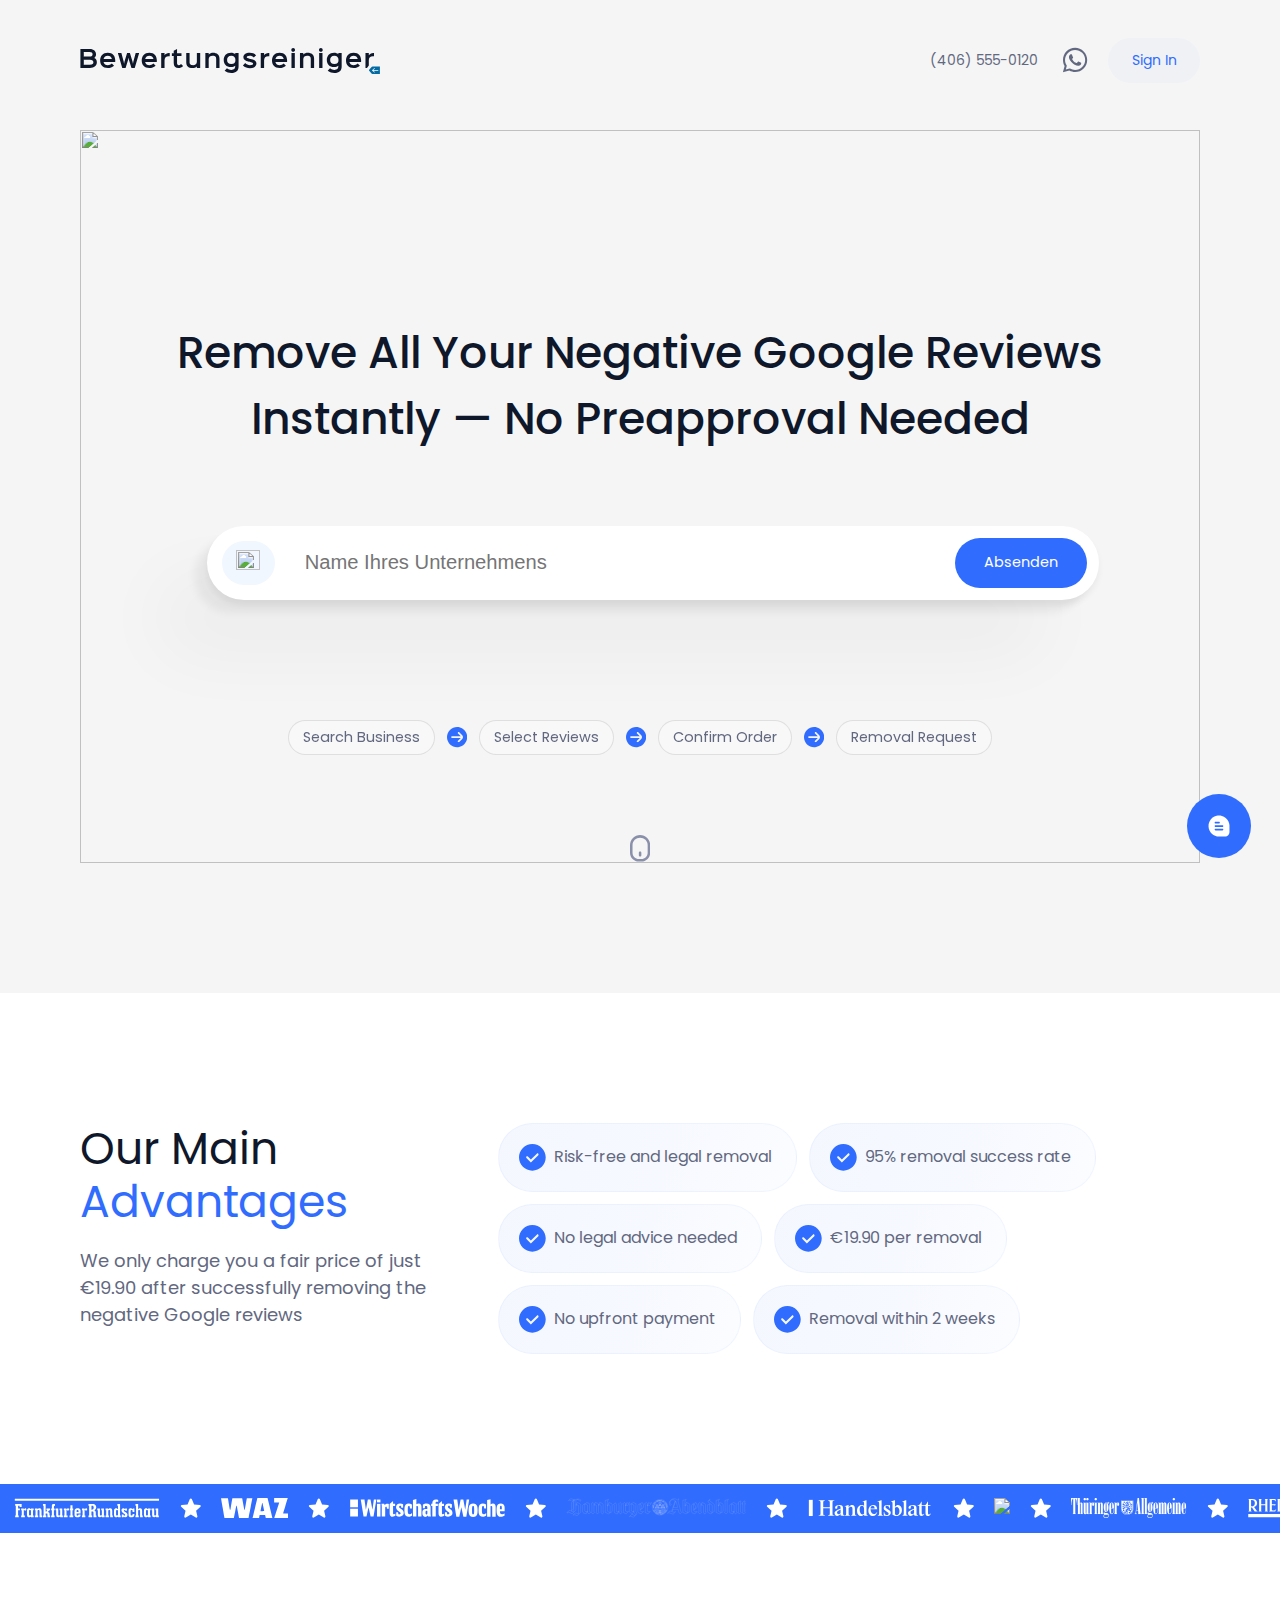
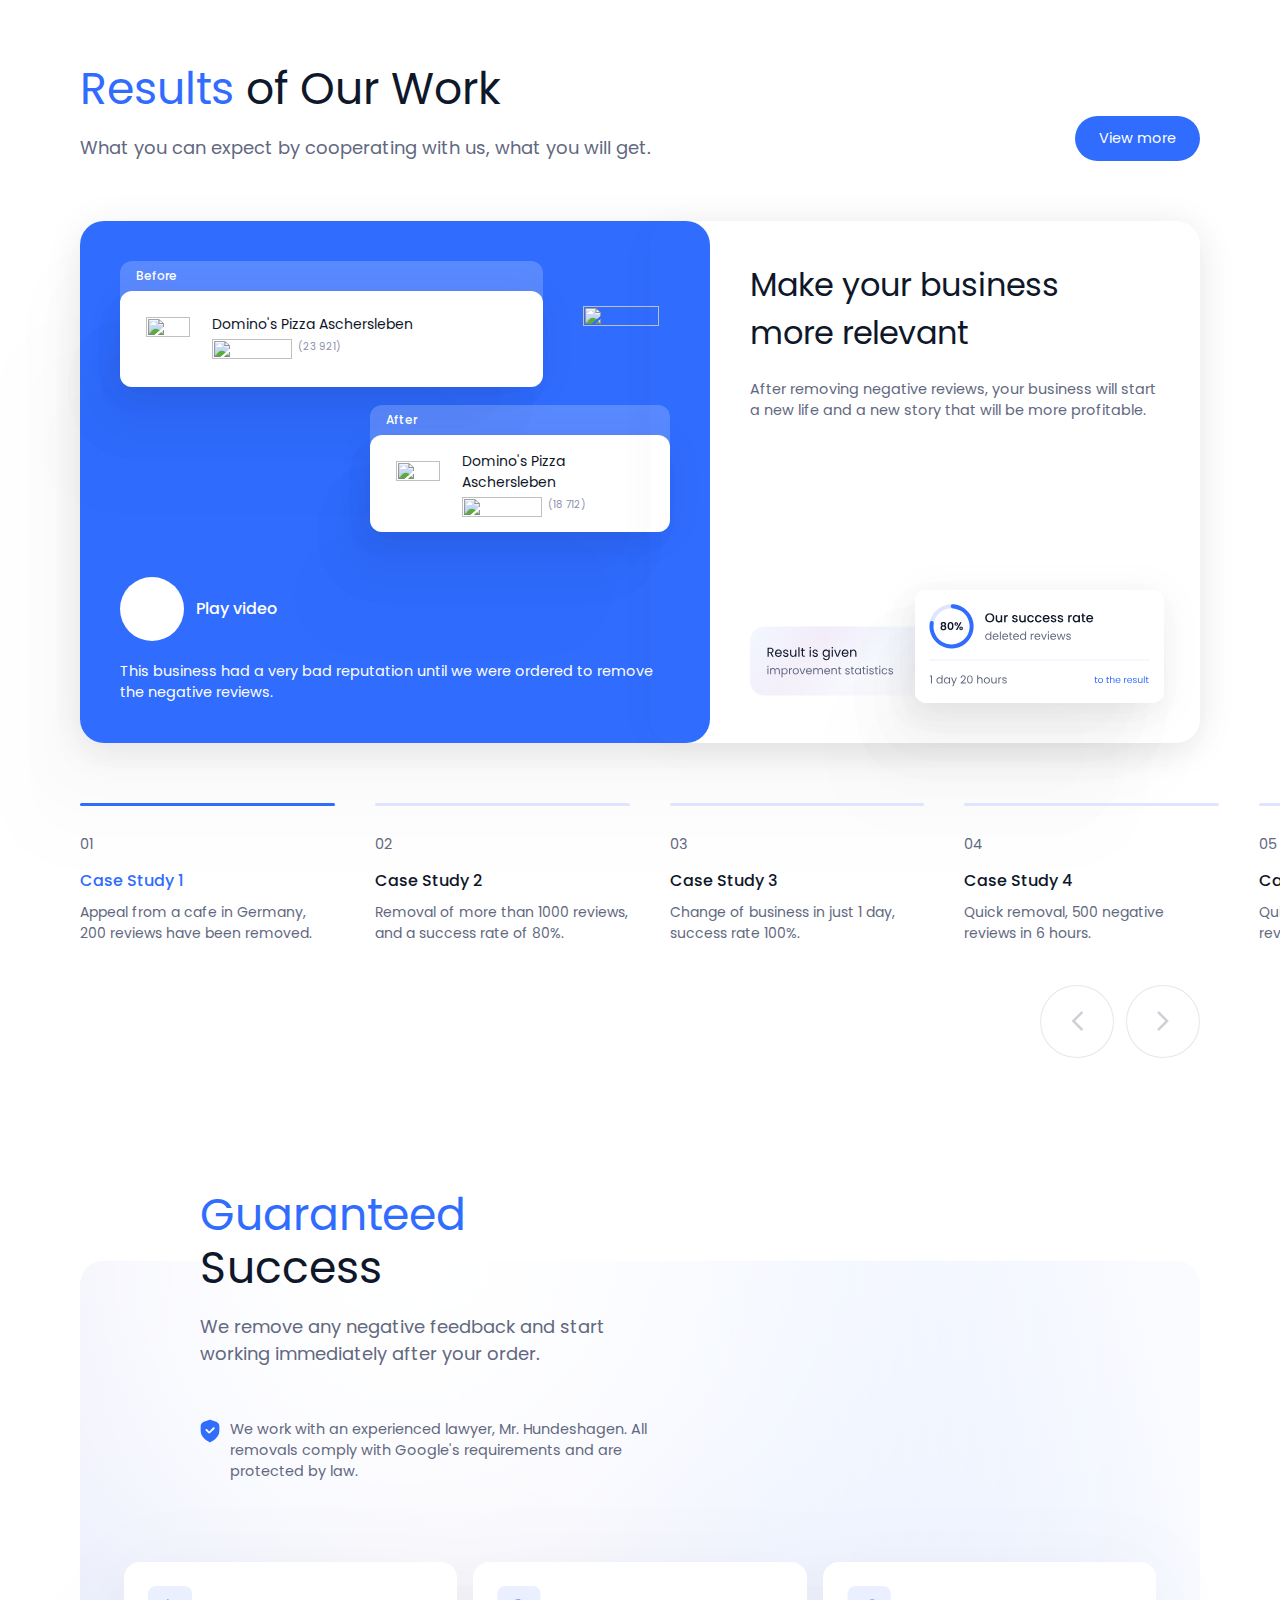
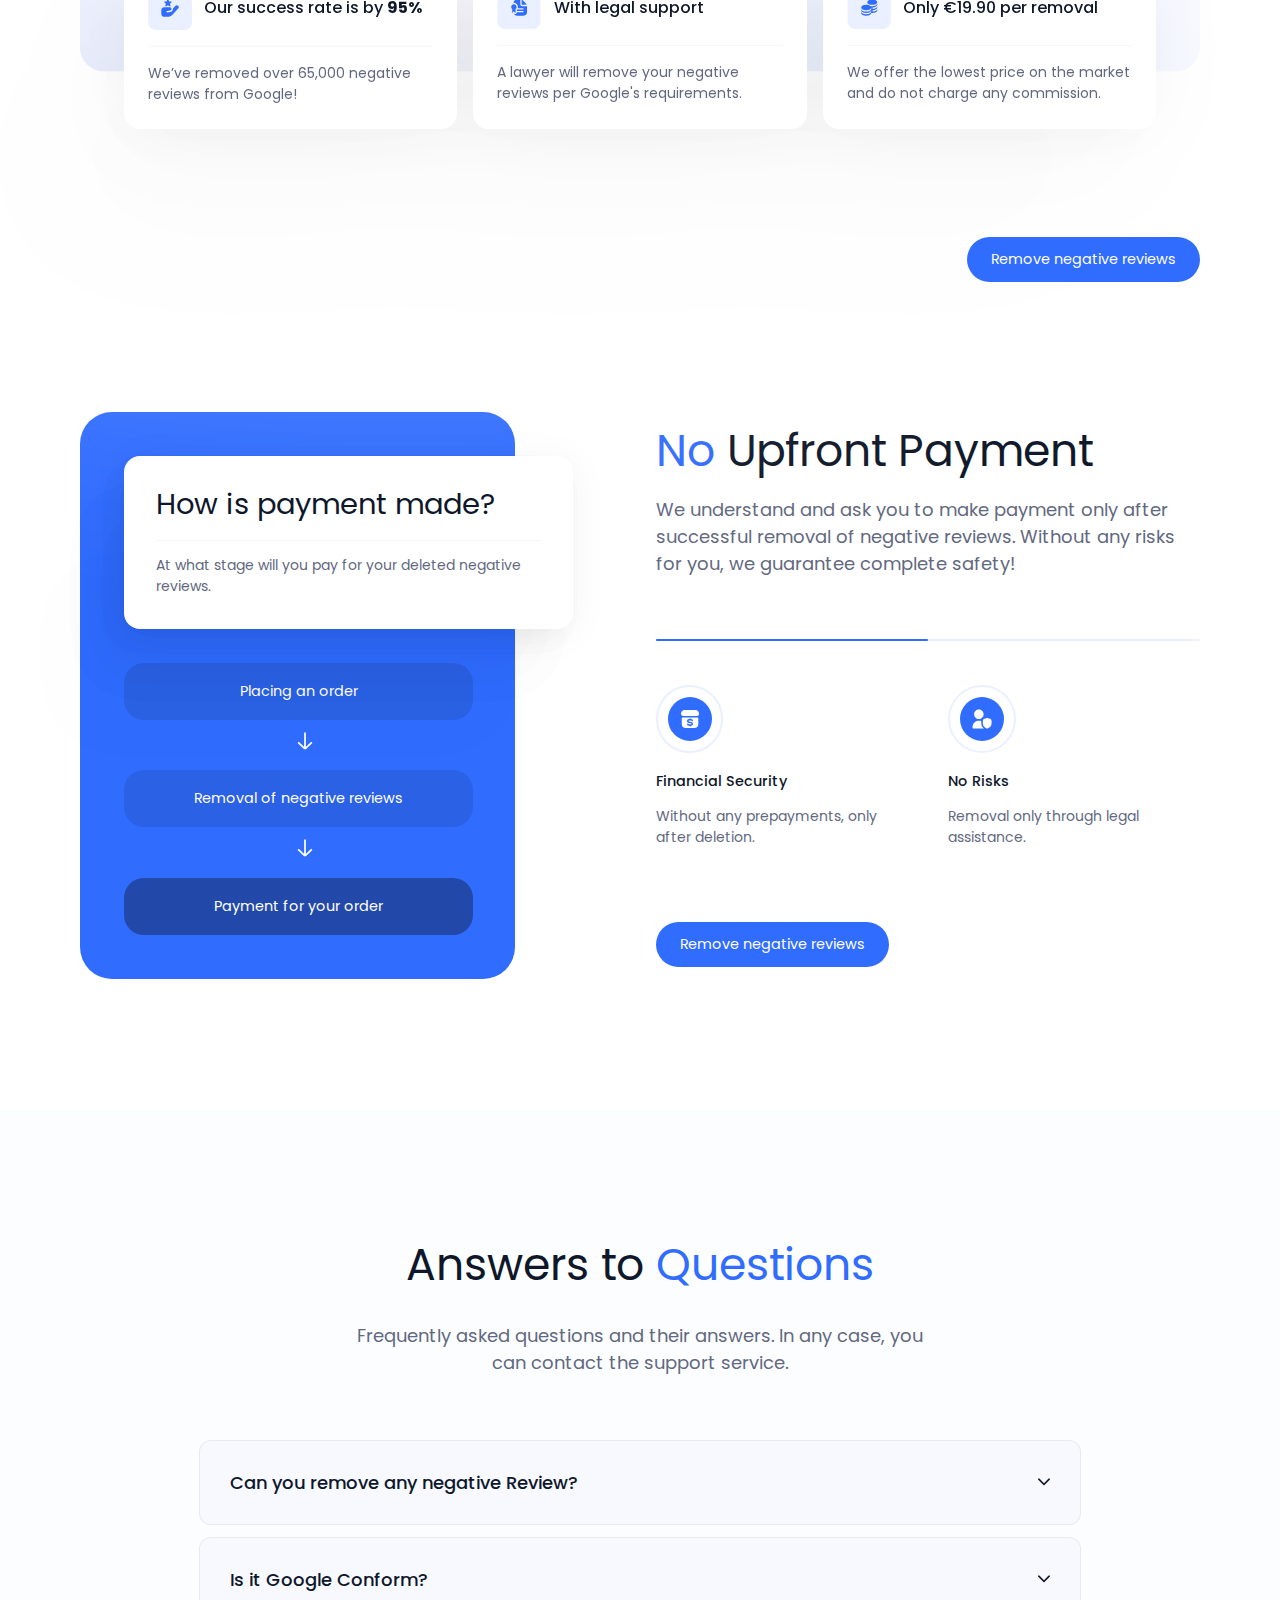
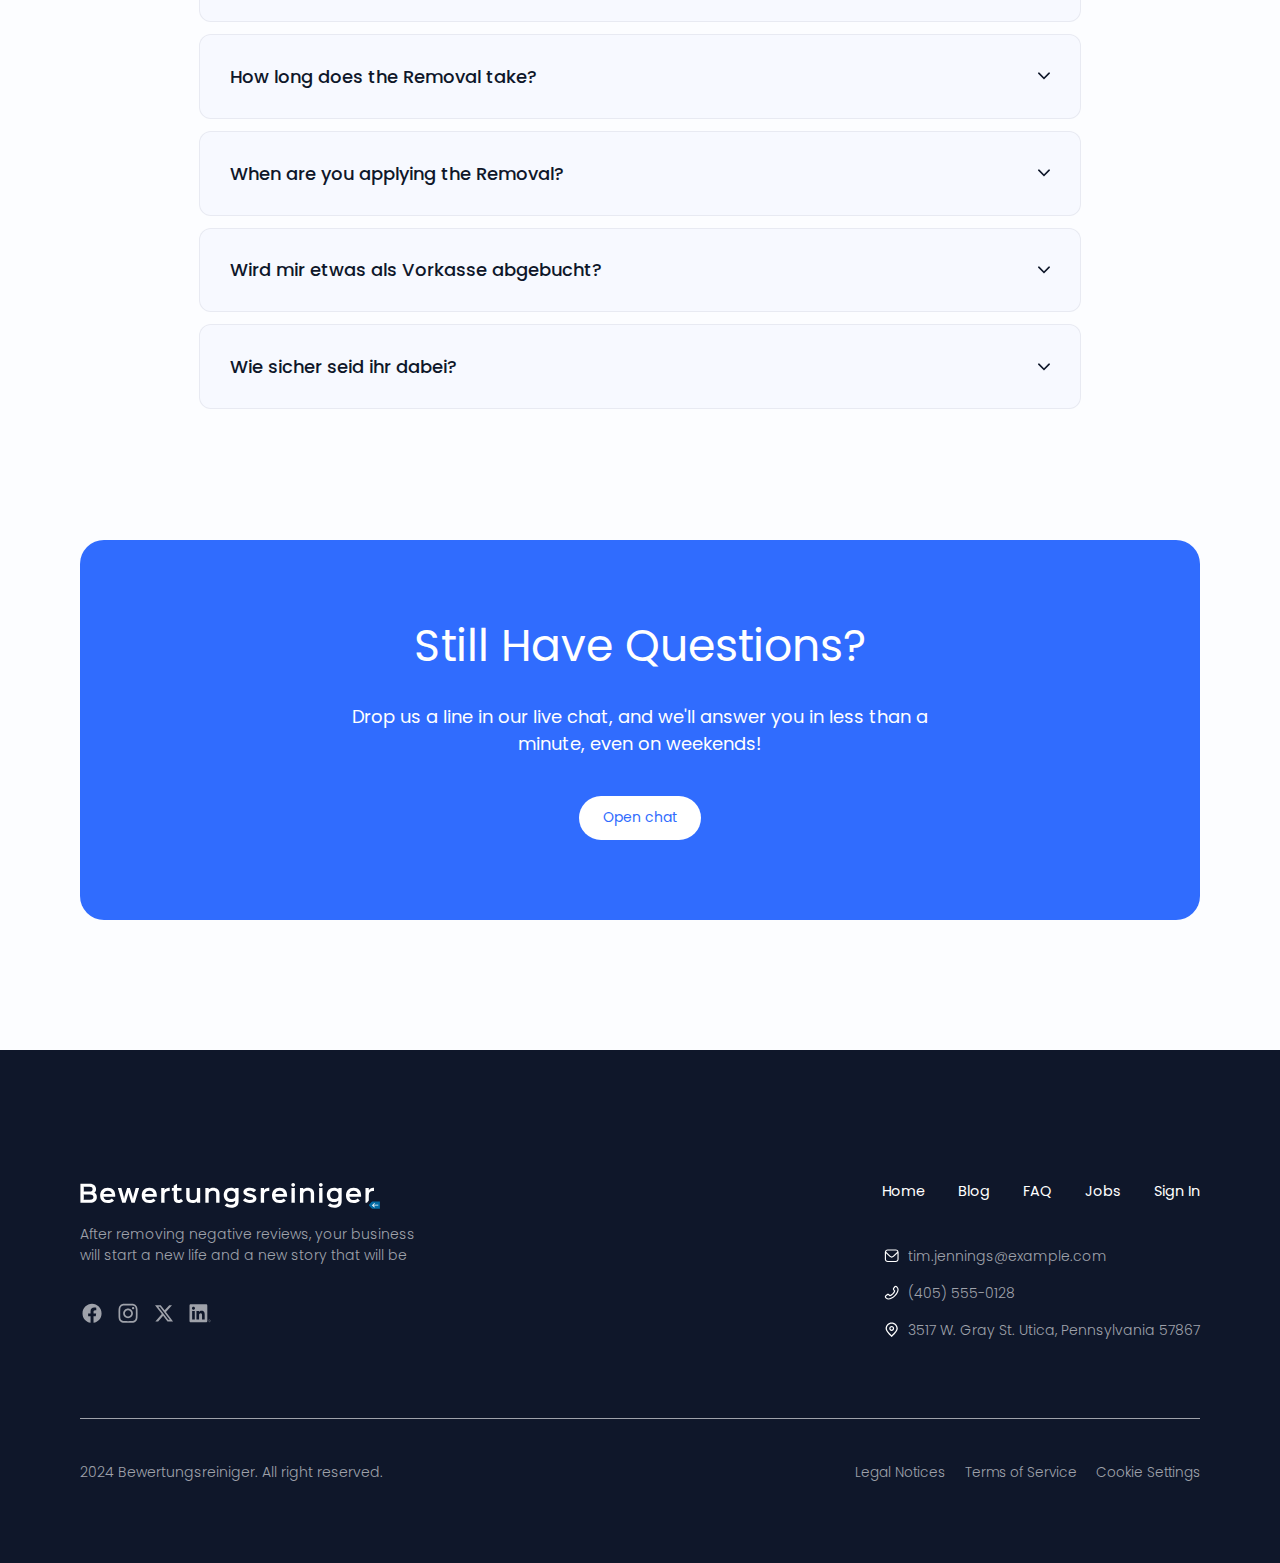
==== index.html @ b3b0e3f5 "change logos" ====
<!DOCTYPE html>
<html>
  <head>
    <title>Reputation Check Webform:</title>
    <meta charset="UTF-8" />
    <meta name="viewport" content="width=device-width, initial-scale=1.0" />
    <link rel="stylesheet" href="css/style.css" />
    <link rel="preconnect" href="https://fonts.googleapis.com" />
    <link rel="preconnect" href="https://fonts.gstatic.com" crossorigin />
    <link
      href="https://fonts.googleapis.com/css2?family=Poppins:ital,wght@0,100;0,200;0,300;0,400;0,500;0,600;0,700;0,800;0,900;1,100;1,200;1,300;1,400;1,500;1,600;1,700;1,800;1,900&display=swap"
      rel="stylesheet"
    />
  </head>
  <body>
    <div class="page__wrapp">

      <!-- navbar -->
      <nav class="navbar" id="navbar">
        <div class="container">
          <div class="navbar__content">
            <svg class="hero-logo" width="100%" height="100%" viewBox="0 0 300 29" fill="none" xmlns="http://www.w3.org/2000/svg">
              <g clip-path="url(#clip0_3268_2947)">
              <mask id="mask0_3268_2947" style="mask-type:luminance" maskUnits="userSpaceOnUse" x="-143" y="-203" width="586" height="414">
              <path d="M442.285 -202.667H-142.361V210.722H442.285V-202.667Z" fill="white"/>
              </mask>
              <g mask="url(#mask0_3268_2947)">
              <path d="M9.83955 13.6528H3.44372L3.7701 13.9792V18.4306L3.44372 18.7569H9.86038C12.534 18.7569 13.3534 17.8194 13.3534 16.2292C13.3534 14.6597 12.4159 13.6528 9.83955 13.6528ZM9.41594 5.97222H3.44372L3.7701 6.29861V10.2361L3.44372 10.5625H9.41594C11.8534 10.5625 12.534 9.50693 12.534 8.24304C12.534 6.74304 11.6659 5.97222 9.41594 5.97222ZM9.86038 21.8542H0.374268V2.875H9.65204C13.9159 2.875 15.9993 5.38193 15.9993 8.24304C15.9993 9.83332 15.4368 11.0764 14.1729 11.9236V11.9722C15.8396 12.4861 16.8187 14.1736 16.8187 16.2361C16.8187 19.7222 14.2909 21.8542 9.86038 21.8542Z" fill="#0F172A"/>
              </g>
              <mask id="mask1_3268_2947" style="mask-type:luminance" maskUnits="userSpaceOnUse" x="-143" y="-203" width="586" height="414">
              <path d="M442.285 -202.667H-142.361V210.722H442.285V-202.667Z" fill="white"/>
              </mask>
              <g mask="url(#mask1_3268_2947)">
              <path d="M32.0276 13.0694L31.722 12.743C31.2081 10.7778 29.8957 9.76386 27.6943 9.76386C25.4443 9.76386 24.2012 10.8403 23.6387 12.743L23.3123 13.0694H32.0276ZM35.1387 15.9027H23.2845L23.6109 16.2291C24.0762 18.125 25.4859 19.2083 27.8262 19.2083C29.2776 19.2083 30.472 18.7153 31.7845 17.5694L33.9859 19.7708C32.0901 21.4305 30.097 22.0902 27.7984 22.0902C22.5276 22.0902 20.0901 18.8125 20.0901 14.5903C20.0901 10.1389 22.854 6.86108 27.7012 6.86108C32.7845 6.86108 35.1943 10.2361 35.1943 14.5903C35.2081 14.9166 35.1873 15.4375 35.1387 15.9027Z" fill="#0F172A"/>
              </g>
              <path d="M59.0638 7.09717L54.6332 21.8541H51.3832L48.8971 13.9374L48.4527 11.618H48.4041L47.9805 13.9374L45.5221 21.8541H42.1749L37.793 7.09717H41.3069L43.6471 15.7638L43.9735 17.7986H44.0221L44.3763 15.7638L47.0221 7.09717H49.8346L52.4805 15.7638L52.8554 17.7986H52.9041L53.2305 15.7638L55.5985 7.09717H59.0638Z" fill="#0F172A"/>
              <mask id="mask2_3268_2947" style="mask-type:luminance" maskUnits="userSpaceOnUse" x="-143" y="-203" width="586" height="414">
              <path d="M442.285 -202.667H-142.361V210.722H442.285V-202.667Z" fill="white"/>
              </mask>
              <g mask="url(#mask2_3268_2947)">
              <path d="M73.5693 13.0694L73.2638 12.743C72.7499 10.7778 71.4374 9.76386 69.236 9.76386C66.986 9.76386 65.7429 10.8403 65.1804 12.743L64.8541 13.0694H73.5693ZM76.6805 15.9027H64.8263L65.1527 16.2291C65.6249 18.125 67.0277 19.2083 69.368 19.2083C70.8193 19.2083 72.0138 18.7153 73.3263 17.5694L75.5277 19.7708C73.6318 21.4305 71.6388 22.0902 69.3402 22.0902C64.0693 22.0902 61.6318 18.8125 61.6318 14.5903C61.6318 10.1389 64.3957 6.86108 69.2429 6.86108C74.3263 6.86108 76.736 10.2361 76.736 14.5903C76.7499 14.9166 76.7291 15.4375 76.6805 15.9027Z" fill="#0F172A"/>
              </g>
              <mask id="mask3_3268_2947" style="mask-type:luminance" maskUnits="userSpaceOnUse" x="-143" y="-203" width="586" height="414">
              <path d="M442.285 -202.667H-142.361V210.722H442.285V-202.667Z" fill="white"/>
              </mask>
              <g mask="url(#mask3_3268_2947)">
              <path d="M89.6206 10.1874H88.5928C85.8289 10.1874 84.4192 11.4513 84.4192 14.5485V21.861H81.0928V7.10407H84.4192V9.28461H84.4678C85.3081 7.85405 86.8358 6.94434 88.8289 6.94434H89.6275V10.1874H89.6206Z" fill="#0F172A"/>
              </g>
              <mask id="mask4_3268_2947" style="mask-type:luminance" maskUnits="userSpaceOnUse" x="-143" y="-203" width="586" height="414">
              <path d="M442.285 -202.667H-142.361V210.722H442.285V-202.667Z" fill="white"/>
              </mask>
              <g mask="url(#mask4_3268_2947)">
              <path d="M102.953 20.0069C101.571 21.4583 100.05 22.0902 98.4317 22.0902C95.2234 22.0902 93.5845 20.3055 93.5845 17.0277V10.2083L93.772 9.8819H91.7373V7.118H93.772L93.5845 6.79161V4.77773L96.9109 2.97217V6.79161L96.7234 7.118H101.341V9.8819H96.7234L96.9109 10.2083V17C96.9109 18.3819 97.5637 19.1527 98.5776 19.1527C99.397 19.1527 100.078 18.7986 100.897 17.9375L102.953 20.0069Z" fill="#0F172A"/>
              </g>
              <mask id="mask5_3268_2947" style="mask-type:luminance" maskUnits="userSpaceOnUse" x="-143" y="-203" width="586" height="414">
              <path d="M442.285 -202.667H-142.361V210.722H442.285V-202.667Z" fill="white"/>
              </mask>
              <g mask="url(#mask5_3268_2947)">
              <path d="M120.053 21.8748H116.727V20.5137H116.678C115.671 21.5207 114.053 22.0832 112.414 22.0832C108.012 22.0832 106.109 19.7637 106.109 16.1526V7.09009H109.435V16.0415C109.435 17.8679 109.949 19.1595 112.88 19.1595C115.13 19.1595 116.72 17.9859 116.72 15.7637V7.09704H120.046V21.8748H120.053Z" fill="#0F172A"/>
              </g>
              <mask id="mask6_3268_2947" style="mask-type:luminance" maskUnits="userSpaceOnUse" x="-143" y="-203" width="586" height="414">
              <path d="M442.285 -202.667H-142.361V210.722H442.285V-202.667Z" fill="white"/>
              </mask>
              <g mask="url(#mask6_3268_2947)">
              <path d="M139.333 21.8541H136.006V13C136.006 11.0555 135.465 9.79164 132.465 9.79164C130.215 9.79164 128.527 10.9861 128.527 13.1875V21.8541H125.201V7.06941H128.527V8.43054H128.576C129.61 7.4722 131.34 6.86108 132.909 6.86108C136.68 6.86108 139.326 8.94441 139.326 12.625V21.8541H139.333Z" fill="#0F172A"/>
              </g>
              <mask id="mask7_3268_2947" style="mask-type:luminance" maskUnits="userSpaceOnUse" x="-143" y="-203" width="586" height="414">
              <path d="M442.285 -202.667H-142.361V210.722H442.285V-202.667Z" fill="white"/>
              </mask>
              <g mask="url(#mask7_3268_2947)">
              <path d="M151.077 9.79151C148.216 9.79151 146.883 11.5971 146.883 14.0068C146.883 16.4651 148.334 18.104 151.077 18.104C154.126 18.104 155.244 16.3471 155.244 14.0068C155.244 11.5485 153.89 9.79151 151.077 9.79151ZM158.383 7.09706V20.354C158.383 24.479 155.945 26.8887 151.119 26.8887C148.73 26.8887 146.667 26.2776 144.438 24.6596L146.758 22.3401C148.119 23.3471 149.688 23.9582 151.112 23.9582C153.785 23.9582 155.049 22.5971 155.049 20.3471V19.7151H155.001C154.015 20.5346 152.584 21.0276 150.855 21.0276C146.008 21.0276 143.549 18.1457 143.549 13.9998C143.549 10.1318 146.056 6.854 150.855 6.854C152.494 6.854 154.063 7.4165 155.001 8.28456H155.049V7.09011H158.383V7.09706Z" fill="#0F172A"/>
              </g>
              <mask id="mask8_3268_2947" style="mask-type:luminance" maskUnits="userSpaceOnUse" x="-143" y="-203" width="586" height="414">
              <path d="M442.285 -202.667H-142.361V210.722H442.285V-202.667Z" fill="white"/>
              </mask>
              <g mask="url(#mask8_3268_2947)">
              <path d="M169.724 22.1111C167.217 22.1111 164.543 21.125 162.717 19.3958L165.036 17.0764C166.231 18.3889 168.016 19.1875 169.655 19.1875C172.231 19.1875 172.863 18.2291 172.863 17.6666C172.863 17.1736 172.675 16.6805 170.71 16.1875C170.405 16.118 168.411 15.5764 168.085 15.4861C165.509 14.8333 163.168 13.7777 163.168 11.2222C163.168 8.80553 165.418 6.86108 169.564 6.86108C172.307 6.86108 174.252 7.61108 175.939 9.18053L173.641 11.4514C172.634 10.4236 171.134 9.78469 169.564 9.78469C167.085 9.78469 166.523 10.7708 166.523 11.1666C166.523 11.8472 167.342 12.1041 169.335 12.618C169.661 12.7153 171.37 13.2014 171.724 13.2708C174.773 14.0694 176.224 15.4514 176.224 17.5555C176.217 19.9583 174.224 22.1111 169.724 22.1111Z" fill="#0F172A"/>
              </g>
              <mask id="mask9_3268_2947" style="mask-type:luminance" maskUnits="userSpaceOnUse" x="-143" y="-203" width="586" height="414">
              <path d="M442.285 -202.667H-142.361V210.722H442.285V-202.667Z" fill="white"/>
              </mask>
              <g mask="url(#mask9_3268_2947)">
              <path d="M189.074 10.1874H188.039C185.275 10.1874 183.866 11.4513 183.866 14.5485V21.861H180.539V7.10407H183.866V9.28461H183.914C184.755 7.85405 186.282 6.94434 188.275 6.94434H189.074V10.1874Z" fill="#0F172A"/>
              </g>
              <mask id="mask10_3268_2947" style="mask-type:luminance" maskUnits="userSpaceOnUse" x="-143" y="-203" width="586" height="414">
              <path d="M442.285 -202.667H-142.361V210.722H442.285V-202.667Z" fill="white"/>
              </mask>
              <g mask="url(#mask10_3268_2947)">
              <path d="M203.695 13.0694L203.389 12.743C202.876 10.7778 201.563 9.76386 199.362 9.76386C197.112 9.76386 195.869 10.8403 195.306 12.743L194.98 13.0694H203.695ZM206.813 15.9027H194.959L195.285 16.2291C195.757 18.125 197.16 19.2083 199.501 19.2083C200.952 19.2083 202.146 18.7153 203.459 17.5694L205.66 19.7708C203.764 21.4305 201.771 22.0902 199.473 22.0902C194.202 22.0902 191.764 18.8125 191.764 14.5903C191.764 10.1389 194.528 6.86108 199.376 6.86108C204.459 6.86108 206.869 10.2361 206.869 14.5903C206.882 14.9166 206.862 15.4375 206.813 15.9027Z" fill="#0F172A"/>
              </g>
              <mask id="mask11_3268_2947" style="mask-type:luminance" maskUnits="userSpaceOnUse" x="-143" y="-203" width="586" height="414">
              <path d="M442.285 -202.667H-142.361V210.722H442.285V-202.667Z" fill="white"/>
              </mask>
              <g mask="url(#mask11_3268_2947)">
              <path d="M214.55 21.8542H211.224V7.09722H214.55V21.8542ZM212.911 5.85416C211.786 5.85416 211.057 5.05556 211.057 3.95834C211.057 2.85417 211.807 2.0625 212.911 2.0625C214.036 2.0625 214.786 2.86112 214.786 3.95834C214.779 5.05556 214.008 5.85416 212.911 5.85416Z" fill="#0F172A"/>
              </g>
              <mask id="mask12_3268_2947" style="mask-type:luminance" maskUnits="userSpaceOnUse" x="-143" y="-203" width="586" height="414">
              <path d="M442.285 -202.667H-142.361V210.722H442.285V-202.667Z" fill="white"/>
              </mask>
              <g mask="url(#mask12_3268_2947)">
              <path d="M233.824 21.8541H230.498V13C230.498 11.0555 229.956 9.79164 226.963 9.79164C224.713 9.79164 223.026 10.9861 223.026 13.1875V21.8541H219.699V7.06941H223.026V8.43054H223.074C224.109 7.4722 225.838 6.86108 227.408 6.86108C231.179 6.86108 233.824 8.94441 233.824 12.625V21.8541Z" fill="#0F172A"/>
              </g>
              <mask id="mask13_3268_2947" style="mask-type:luminance" maskUnits="userSpaceOnUse" x="-143" y="-203" width="586" height="414">
              <path d="M442.285 -202.667H-142.361V210.722H442.285V-202.667Z" fill="white"/>
              </mask>
              <g mask="url(#mask13_3268_2947)">
              <path d="M242.192 21.8542H238.866V7.09722H242.192V21.8542ZM240.553 5.85416C239.428 5.85416 238.699 5.05556 238.699 3.95834C238.699 2.85417 239.449 2.0625 240.553 2.0625C241.678 2.0625 242.428 2.86112 242.428 3.95834C242.428 5.05556 241.65 5.85416 240.553 5.85416Z" fill="#0F172A"/>
              </g>
              <mask id="mask14_3268_2947" style="mask-type:luminance" maskUnits="userSpaceOnUse" x="-143" y="-203" width="586" height="414">
              <path d="M442.285 -202.667H-142.361V210.722H442.285V-202.667Z" fill="white"/>
              </mask>
              <g mask="url(#mask14_3268_2947)">
              <path d="M254.047 9.79151C251.186 9.79151 249.853 11.5971 249.853 14.0068C249.853 16.4651 251.304 18.104 254.047 18.104C257.096 18.104 258.214 16.3471 258.214 14.0068C258.214 11.5485 256.86 9.79151 254.047 9.79151ZM261.36 7.09706V20.354C261.36 24.479 258.922 26.8887 254.096 26.8887C251.707 26.8887 249.644 26.2776 247.415 24.6596L249.735 22.3401C251.096 23.3471 252.665 23.9582 254.096 23.9582C256.769 23.9582 258.033 22.5971 258.033 20.3471V19.7151H257.985C256.998 20.5346 255.575 21.0276 253.839 21.0276C248.992 21.0276 246.533 18.1457 246.533 13.9998C246.533 10.1318 249.04 6.854 253.839 6.854C255.478 6.854 257.047 7.4165 257.985 8.28456H258.033V7.09011H261.36V7.09706Z" fill="#0F172A"/>
              </g>
              <mask id="mask15_3268_2947" style="mask-type:luminance" maskUnits="userSpaceOnUse" x="-143" y="-203" width="586" height="414">
              <path d="M442.285 -202.667H-142.361V210.722H442.285V-202.667Z" fill="white"/>
              </mask>
              <g mask="url(#mask15_3268_2947)">
              <path d="M277.621 13.0694L277.315 12.743C276.801 10.7778 275.489 9.76386 273.287 9.76386C271.037 9.76386 269.794 10.8403 269.232 12.743L268.905 13.0694H277.621ZM280.739 15.9027H268.885L269.211 16.2291C269.676 18.125 271.086 19.2083 273.426 19.2083C274.878 19.2083 276.072 18.7153 277.385 17.5694L279.586 19.7708C277.69 21.4305 275.697 22.0902 273.399 22.0902C268.128 22.0902 265.69 18.8125 265.69 14.5903C265.69 10.1389 268.454 6.86108 273.301 6.86108C278.385 6.86108 280.801 10.2361 280.801 14.5903C280.808 14.9166 280.787 15.4375 280.739 15.9027Z" fill="#0F172A"/>
              </g>
              <mask id="mask16_3268_2947" style="mask-type:luminance" maskUnits="userSpaceOnUse" x="-143" y="-203" width="586" height="414">
              <path d="M442.285 -202.667H-142.361V210.722H442.285V-202.667Z" fill="white"/>
              </mask>
              <g mask="url(#mask16_3268_2947)">
              <path d="M292.876 6.93042C290.883 6.93042 289.362 7.84709 288.515 9.27765H288.466V7.10403H285.14V21.861H286.64L288.466 19.5137V14.5485C288.466 11.4582 289.869 10.1943 292.64 10.1943H293.668V6.93735H292.876V6.93042Z" fill="#0F172A"/>
              </g>
              <mask id="mask17_3268_2947" style="mask-type:luminance" maskUnits="userSpaceOnUse" x="-143" y="-203" width="586" height="414">
              <path d="M442.285 -202.667H-142.361V210.722H442.285V-202.667Z" fill="white"/>
              </mask>
              <g mask="url(#mask17_3268_2947)">
              <path d="M292.144 20.4998C291.776 20.4998 291.436 20.6873 291.234 20.9928L288.846 23.6109C288.609 23.972 288.616 24.4373 288.852 24.7914L291.144 27.4164C291.346 27.715 291.686 27.9025 292.047 27.9025H299.554V20.4998H292.144Z" fill="#036BA3"/>
              </g>
              <mask id="mask18_3268_2947" style="mask-type:luminance" maskUnits="userSpaceOnUse" x="-143" y="-203" width="586" height="414">
              <path d="M442.285 -202.667H-142.361V210.722H442.285V-202.667Z" fill="white"/>
              </mask>
              <g mask="url(#mask18_3268_2947)">
              <path d="M293.99 26.625C293.977 26.6042 293.963 26.5834 293.942 26.5695C292.914 25.5417 292.671 25.3403 291.65 24.3126C291.629 24.2917 291.615 24.2778 291.602 24.2709C292.671 23.2014 292.914 23.0278 293.977 21.9653C294.15 22.1389 294.338 22.3264 294.525 22.5139C293.789 23.2501 293.872 23.0973 293.129 23.8403C293.129 23.8473 293.136 23.8473 293.136 23.8542H297.949V24.6528H293.136C293.136 24.6598 293.129 24.6598 293.129 24.6667C293.872 25.4098 293.824 25.3195 294.567 26.0625C294.4 26.2292 294.234 26.3959 294.067 26.5626C294.053 26.5764 294.039 26.5973 294.018 26.6181H293.99V26.625Z" fill="white"/>
              </g>
              </g>
              <defs>
              <clipPath id="clip0_3268_2947">
              <rect width="300" height="27.0833" fill="white" transform="translate(0 1.5)"/>
              </clipPath>
              </defs>
            </svg>
              
            <div class="div-4">
              <a class="navbar-tel__wrapp" href="tel:4065550120">
                <div class="navbar__tel"> (406) 555-0120 </div>
                <svg class="tel-img" width="100%" height="100%" viewBox="0 0 22 22" fill="none" xmlns="http://www.w3.org/2000/svg">
                <path fill-rule="evenodd" clip-rule="evenodd" d="M18.2581 3.6997C16.3318 1.77172 13.7709 0.70911 11.0427 0.708252C5.42092 0.708252 0.845417 5.2829 0.842844 10.9073C0.841986 12.7049 1.31197 14.4596 2.20477 16.0068L0.75708 21.2916L6.16364 19.873C7.65335 20.6861 9.3309 21.1141 11.0376 21.1149H11.0419C16.6629 21.1149 21.2392 16.5394 21.2418 10.915C21.2435 8.19029 20.1835 5.62681 18.2581 3.6997ZM11.0427 19.3919H11.0393C9.51786 19.3919 8.02643 18.9828 6.72453 18.2101L6.41492 18.0266L3.2065 18.8679L4.06328 15.7392L3.86173 15.4185C3.01267 14.0686 2.56498 12.5085 2.56584 10.9073C2.56756 6.23316 6.37118 2.43039 11.047 2.43039C13.3112 2.43039 15.4399 3.31376 17.0402 4.91583C18.6406 6.51876 19.5214 8.64827 19.5205 10.9133C19.5179 15.5891 15.7152 19.3919 11.0427 19.3919ZM15.6929 13.0428C15.4381 12.915 14.1851 12.2984 13.951 12.2135C13.7177 12.1286 13.5479 12.0857 13.3772 12.3404C13.2066 12.5951 12.7194 13.1697 12.5702 13.3404C12.4218 13.5102 12.2726 13.5317 12.0179 13.4039C11.7632 13.2761 10.9415 13.0077 9.96812 12.1389C9.21083 11.463 8.69882 10.6286 8.55044 10.373C8.40207 10.1174 8.53501 9.98019 8.66194 9.85325C8.77686 9.73919 8.91666 9.55565 9.04444 9.40643C9.17309 9.25891 9.21511 9.15256 9.30088 8.98189C9.38578 8.81208 9.34376 8.66285 9.27944 8.53506C9.21512 8.40813 8.70568 7.15341 8.49384 6.64311C8.28715 6.14568 8.07703 6.21344 7.92008 6.20572C7.77171 6.198 7.6019 6.19714 7.43123 6.19714C7.26141 6.19714 6.98525 6.26061 6.75198 6.51618C6.5187 6.77176 5.86003 7.3884 5.86003 8.64227C5.86003 9.89699 6.77342 11.1088 6.90035 11.2787C7.02728 11.4485 8.6971 14.0231 11.2537 15.1269C11.8618 15.3893 12.3369 15.5463 12.7066 15.6638C13.3172 15.8576 13.873 15.8301 14.3121 15.765C14.8018 15.6921 15.8198 15.1483 16.0325 14.5531C16.2452 13.9579 16.2452 13.4468 16.1809 13.3413C16.1174 13.2341 15.9476 13.1706 15.6929 13.0428Z" fill="#626880"/>
                </svg>
              </a>
              
              <a href="#" class="btn">Sign In</a>
            </div>
          </div>
        </div>
      </nav>

      <section class="section section-hero" id="hero">
        <div class="container">
          <div class="hero-content">
            <img
              loading="lazy"
              src="https://cdn.builder.io/api/v1/image/assets/TEMP/7667ed23632ca245f0ec36899d2f3da6fc4ffd587c4da87e1de61a68b6f5f470?apiKey=2eca26ef55154ec69495e01044707395&"
              class="img-3"
            />
            <div class="hero-content__wrapp">
              <h1 class="h1-title">
                Remove All Your Negative Google Reviews Instantly — No
                Preapproval Needed
              </h1>

              <div class="form-container">
                <h2 style="display: none">Reputation Check:</h2>
                <form
                  id="reputationForm"
                  action="review-reader-webform-v7.php"
                  method="get"
                  target="_top"
                >
                  <div style="display: none">
                    <!-- Verstecke das Google Place ID-Feld -->
                    <input
                      type="text"
                      id="googlePlaceId"
                      name="googlePlaceId"
                      placeholder="Google-Place ID"
                      value="<?php echo htmlspecialchars($googlePlaceId); ?>"
                    />
                  </div>

                  <div class="separator" style="display: none">
                    <span>ODER:</span>
                  </div>
                  <!-- Verstecke den Separator -->

                  <div class="row">
                    <!-- Behalte nur das Unternehmensname-Feld sichtbar -->
                    <div class="col" style="width: 100%">
                      <div class="div-form">
                        <div
                          class="div-form2"
                          style="justify-content: space-between"
                        >
                          <div class="div-form3">
                            <img
                              loading="lazy"
                              src="https://cdn.builder.io/api/v1/image/assets/TEMP/ca3426b59a4bd270a0e281eb79acb68d87f7c8f166e62bed190bb388a40c3594?apiKey=2eca26ef55154ec69495e01044707395&"
                              class="img-form"
                            />
                          </div>
                          <div class="div-form4">
                            <input
                              type="text"
                              id="businessName"
                              name="businessName"
                              placeholder="Name Ihres Unternehmens"
                              class="styled-input"
                            />
                          </div>
                          <div class="div-form5" onclick="validateAndSubmit()">
                            Absenden
                          </div>
                        </div>
                      </div>
                    </div>
                  </div>

                  <!-- Verstecke die anderen Formularzeilen -->
                  <div class="row" style="display: none">
                    <div class="col">
                      <input
                        type="text"
                        id="street"
                        name="street"
                        placeholder="Straße und Hausnummer"
                      />
                    </div>
                  </div>

                  <div class="row" style="display: none">
                    <div class="col">
                      <input
                        type="text"
                        id="postalCode"
                        name="postalCode"
                        placeholder="PLZ"
                      />
                    </div>
                    <div class="col">
                      <input
                        type="text"
                        id="city"
                        name="city"
                        placeholder="Stadt"
                      />
                    </div>
                  </div>

                  <div style="display: none">
                    <!-- Verstecke das Land-Feld -->
                    <input
                      type="text"
                      id="country"
                      name="country"
                      placeholder="Land"
                      value="Deutschland"
                    />
                  </div>
                </form>
              </div>

              <!-- Versteckte Ergebnisse, die bei Bedarf angezeigt werden -->
              <div id="results" class="form-container" style="display: none">
                <form id="reputationForm2" method="post">
                  <h2 style="display: none">
                    Folgendes Unternehmen wurde gefunden:
                  </h2>
                  <div id="results-content" style="display: none"></div>
                  <br /><br />
                  <input
                    type="hidden"
                    id="hiddenCompanyData"
                    name="companyData"
                  />
                  <!-- Der Bestätigungs-Button bleibt versteckt, bis er über JS sichtbar gemacht wird -->
                  <center>
                    <input
                      type="button"
                      id="confirm-button"
                      class="confirm-btn"
                      style="display: none"
                      onclick="confirmCompany()"
                      value="Ja, ich möchte dieses Unternehmen für den Reputation Check verwenden"
                    />
                  </center>
                </form>
              </div>

              <!-- Versteckte Ergebnisse, die bei Bedarf angezeigt werden -->
              <div id="results" class="form-container" style="display: none">
                <form id="reputationForm2" method="post">
                  <h2 style="display: none">
                    Folgendes Unternehmen wurde gefunden:
                  </h2>
                  <div id="results-content" style="display: none"></div>
                  <br /><br />
                  <input
                    type="hidden"
                    id="hiddenCompanyData"
                    name="companyData"
                  />
                  <!-- Der Bestätigungs-Button bleibt versteckt, bis er über JS sichtbar gemacht wird -->
                  <center>
                    <input
                      type="button"
                      id="confirm-button"
                      class="confirm-btn"
                      style="display: none"
                      onclick="confirmCompany()"
                      value="Ja, ich möchte dieses Unternehmen für den Reputation Check verwenden"
                    />
                  </center>
                </form>
              </div>

              <div class="step-hero__wrapp">
                <div class="step-hero__item">Search Business</div>
                <svg class="step-hero__item-img" width="100%" height="100%" viewBox="0 0 18 18" fill="none" xmlns="http://www.w3.org/2000/svg">
                  <path d="M0 9C0 10.78 0.527841 12.5201 1.51677 14.0001C2.50571 15.4802 3.91131 16.6337 5.55585 17.3149C7.20038 17.9961 9.00998 18.1743 10.7558 17.8271C12.5016 17.4798 14.1053 16.6226 15.364 15.364C16.6226 14.1053 17.4798 12.5016 17.8271 10.7558C18.1743 9.00998 17.9961 7.20038 17.3149 5.55585C16.6337 3.91131 15.4802 2.50571 14.0001 1.51677C12.5201 0.527841 10.78 0 9 0C6.61384 0.00258081 4.32616 0.951621 2.63889 2.63889C0.951621 4.32616 0.00258081 6.61384 0 9ZM10.9012 4.71975L13.5907 7.40925C13.7997 7.61819 13.9655 7.86624 14.0786 8.13925C14.1917 8.41226 14.2499 8.70487 14.2499 9.00037C14.2499 9.29588 14.1917 9.58849 14.0786 9.8615C13.9655 10.1345 13.7997 10.3826 13.5907 10.5915L10.9012 13.2802L10.8825 13.2982C10.8123 13.3697 10.7285 13.4264 10.6361 13.465C10.5437 13.5036 10.4444 13.5233 10.3442 13.5229C10.2441 13.5225 10.145 13.502 10.0529 13.4627C9.96074 13.4234 9.87742 13.366 9.80782 13.2939C9.73823 13.2219 9.68377 13.1366 9.64767 13.0432C9.61156 12.9497 9.59455 12.85 9.59761 12.7499C9.60068 12.6498 9.62378 12.5513 9.66554 12.4602C9.7073 12.3692 9.76687 12.2874 9.84075 12.2197L12.3105 9.75L4.5 9.75525C4.30109 9.75525 4.11032 9.67623 3.96967 9.53558C3.82902 9.39493 3.75 9.20416 3.75 9.00525C3.75 8.80634 3.82902 8.61557 3.96967 8.47492C4.11032 8.33427 4.30109 8.25525 4.5 8.25525L12.3097 8.25L9.84075 5.78025C9.76912 5.71106 9.71198 5.62831 9.67267 5.5368C9.63337 5.4453 9.61268 5.34688 9.61181 5.2473C9.61094 5.14772 9.62992 5.04896 9.66763 4.95678C9.70534 4.86461 9.76103 4.78087 9.83145 4.71045C9.90187 4.64003 9.98561 4.58434 10.0778 4.54663C10.17 4.50892 10.2687 4.48995 10.3683 4.49081C10.4679 4.49168 10.5663 4.51237 10.6578 4.55167C10.7493 4.59098 10.8321 4.64812 10.9012 4.71975Z" fill="#306CFE"/>
                </svg>
                  
                <div class="step-hero__item">Select Reviews</div>
                <svg class="step-hero__item-img" width="100%" height="100%" viewBox="0 0 18 18" fill="none" xmlns="http://www.w3.org/2000/svg">
                  <path d="M0 9C0 10.78 0.527841 12.5201 1.51677 14.0001C2.50571 15.4802 3.91131 16.6337 5.55585 17.3149C7.20038 17.9961 9.00998 18.1743 10.7558 17.8271C12.5016 17.4798 14.1053 16.6226 15.364 15.364C16.6226 14.1053 17.4798 12.5016 17.8271 10.7558C18.1743 9.00998 17.9961 7.20038 17.3149 5.55585C16.6337 3.91131 15.4802 2.50571 14.0001 1.51677C12.5201 0.527841 10.78 0 9 0C6.61384 0.00258081 4.32616 0.951621 2.63889 2.63889C0.951621 4.32616 0.00258081 6.61384 0 9ZM10.9012 4.71975L13.5907 7.40925C13.7997 7.61819 13.9655 7.86624 14.0786 8.13925C14.1917 8.41226 14.2499 8.70487 14.2499 9.00037C14.2499 9.29588 14.1917 9.58849 14.0786 9.8615C13.9655 10.1345 13.7997 10.3826 13.5907 10.5915L10.9012 13.2802L10.8825 13.2982C10.8123 13.3697 10.7285 13.4264 10.6361 13.465C10.5437 13.5036 10.4444 13.5233 10.3442 13.5229C10.2441 13.5225 10.145 13.502 10.0529 13.4627C9.96074 13.4234 9.87742 13.366 9.80782 13.2939C9.73823 13.2219 9.68377 13.1366 9.64767 13.0432C9.61156 12.9497 9.59455 12.85 9.59761 12.7499C9.60068 12.6498 9.62378 12.5513 9.66554 12.4602C9.7073 12.3692 9.76687 12.2874 9.84075 12.2197L12.3105 9.75L4.5 9.75525C4.30109 9.75525 4.11032 9.67623 3.96967 9.53558C3.82902 9.39493 3.75 9.20416 3.75 9.00525C3.75 8.80634 3.82902 8.61557 3.96967 8.47492C4.11032 8.33427 4.30109 8.25525 4.5 8.25525L12.3097 8.25L9.84075 5.78025C9.76912 5.71106 9.71198 5.62831 9.67267 5.5368C9.63337 5.4453 9.61268 5.34688 9.61181 5.2473C9.61094 5.14772 9.62992 5.04896 9.66763 4.95678C9.70534 4.86461 9.76103 4.78087 9.83145 4.71045C9.90187 4.64003 9.98561 4.58434 10.0778 4.54663C10.17 4.50892 10.2687 4.48995 10.3683 4.49081C10.4679 4.49168 10.5663 4.51237 10.6578 4.55167C10.7493 4.59098 10.8321 4.64812 10.9012 4.71975Z" fill="#306CFE"/>
                </svg>
                <div class="step-hero__item">Confirm Order</div>
                <svg class="step-hero__item-img" width="100%" height="100%" viewBox="0 0 18 18" fill="none" xmlns="http://www.w3.org/2000/svg">
                  <path d="M0 9C0 10.78 0.527841 12.5201 1.51677 14.0001C2.50571 15.4802 3.91131 16.6337 5.55585 17.3149C7.20038 17.9961 9.00998 18.1743 10.7558 17.8271C12.5016 17.4798 14.1053 16.6226 15.364 15.364C16.6226 14.1053 17.4798 12.5016 17.8271 10.7558C18.1743 9.00998 17.9961 7.20038 17.3149 5.55585C16.6337 3.91131 15.4802 2.50571 14.0001 1.51677C12.5201 0.527841 10.78 0 9 0C6.61384 0.00258081 4.32616 0.951621 2.63889 2.63889C0.951621 4.32616 0.00258081 6.61384 0 9ZM10.9012 4.71975L13.5907 7.40925C13.7997 7.61819 13.9655 7.86624 14.0786 8.13925C14.1917 8.41226 14.2499 8.70487 14.2499 9.00037C14.2499 9.29588 14.1917 9.58849 14.0786 9.8615C13.9655 10.1345 13.7997 10.3826 13.5907 10.5915L10.9012 13.2802L10.8825 13.2982C10.8123 13.3697 10.7285 13.4264 10.6361 13.465C10.5437 13.5036 10.4444 13.5233 10.3442 13.5229C10.2441 13.5225 10.145 13.502 10.0529 13.4627C9.96074 13.4234 9.87742 13.366 9.80782 13.2939C9.73823 13.2219 9.68377 13.1366 9.64767 13.0432C9.61156 12.9497 9.59455 12.85 9.59761 12.7499C9.60068 12.6498 9.62378 12.5513 9.66554 12.4602C9.7073 12.3692 9.76687 12.2874 9.84075 12.2197L12.3105 9.75L4.5 9.75525C4.30109 9.75525 4.11032 9.67623 3.96967 9.53558C3.82902 9.39493 3.75 9.20416 3.75 9.00525C3.75 8.80634 3.82902 8.61557 3.96967 8.47492C4.11032 8.33427 4.30109 8.25525 4.5 8.25525L12.3097 8.25L9.84075 5.78025C9.76912 5.71106 9.71198 5.62831 9.67267 5.5368C9.63337 5.4453 9.61268 5.34688 9.61181 5.2473C9.61094 5.14772 9.62992 5.04896 9.66763 4.95678C9.70534 4.86461 9.76103 4.78087 9.83145 4.71045C9.90187 4.64003 9.98561 4.58434 10.0778 4.54663C10.17 4.50892 10.2687 4.48995 10.3683 4.49081C10.4679 4.49168 10.5663 4.51237 10.6578 4.55167C10.7493 4.59098 10.8321 4.64812 10.9012 4.71975Z" fill="#306CFE"/>
                </svg>
                <div class="step-hero__item">Removal Request</div>
              </div>

              <svg class="scroll-icon" width="100%" height="100%" viewBox="0 0 16 22" fill="none" xmlns="http://www.w3.org/2000/svg">
                <path d="M9 21.0833H7C5.14413 21.0811 3.36489 20.343 2.05259 19.0307C0.740295 17.7184 0.00211736 15.9391 0 14.0833V8.08325C0 5.96152 0.842855 3.92669 2.34315 2.4264C3.84344 0.926107 5.87827 0.0832525 8 0.0832525C10.1217 0.0832525 12.1566 0.926107 13.6569 2.4264C15.1571 3.92669 16 5.96152 16 8.08325V14.0833C15.9979 15.9391 15.2597 17.7184 13.9474 19.0307C12.6351 20.343 10.8559 21.0811 9 21.0833ZM14 8.08325C14 6.49196 13.3679 4.96583 12.2426 3.84061C11.1174 2.71539 9.5913 2.08325 8 2.08325C6.4087 2.08325 4.88258 2.71539 3.75736 3.84061C2.63214 4.96583 2 6.49196 2 8.08325V14.0833C2.00159 15.4088 2.52888 16.6797 3.46622 17.617C4.40356 18.5544 5.6744 19.0817 7 19.0833H9C10.3256 19.0817 11.5964 18.5544 12.5338 17.617C13.4711 16.6797 13.9984 15.4088 14 14.0833V8.08325Z" fill="#8A90A9"/>
                <path d="M8 17.0833C7.73478 17.0833 7.48043 16.9779 7.29289 16.7904C7.10536 16.6028 7 16.3485 7 16.0833V14.0833C7 13.818 7.10536 13.5637 7.29289 13.3761C7.48043 13.1886 7.73478 13.0833 8 13.0833C8.26522 13.0833 8.51957 13.1886 8.70711 13.3761C8.89464 13.5637 9 13.818 9 14.0833V16.0833C9 16.3485 8.89464 16.6028 8.70711 16.7904C8.51957 16.9779 8.26522 17.0833 8 17.0833Z" fill="#8A90A9"/>
              </svg>
                
            </div>
          </div>
          <div class="widget-mess">
            <svg class="widget-mess__img" width="100%" height="100%" viewBox="0 0 28 28" fill="none" xmlns="http://www.w3.org/2000/svg">
              <path d="M20.7176 5.91377C19.6091 4.99134 18.3216 4.3085 16.9362 3.90827C15.5507 3.50805 14.0974 3.39911 12.6678 3.58833C10.0231 3.93191 7.60826 5.26913 5.91364 7.32846C4.21902 9.3878 3.37165 12.0149 3.54358 14.6763C3.71552 17.3377 4.89387 19.8339 6.83937 21.658C8.78487 23.4822 11.3517 24.4976 14.0186 24.498H20.1271C21.2868 24.4967 22.3987 24.0353 23.2187 23.2153C24.0388 22.3952 24.5001 21.2834 24.5015 20.1236V13.3949V13.3398C24.4089 11.9097 24.0256 10.5136 23.375 9.23677C22.7244 7.95993 21.8201 6.82921 20.7176 5.91377ZM10.5033 9.62503H14.0029C14.2349 9.62503 14.4574 9.7172 14.6215 9.88127C14.7856 10.0453 14.8778 10.2679 14.8778 10.4999C14.8778 10.7319 14.7856 10.9545 14.6215 11.1185C14.4574 11.2826 14.2349 11.3748 14.0029 11.3748H10.5033C10.2713 11.3748 10.0488 11.2826 9.88471 11.1185C9.72064 10.9545 9.62846 10.7319 9.62846 10.4999C9.62846 10.2679 9.72064 10.0453 9.88471 9.88127C10.0488 9.7172 10.2713 9.62503 10.5033 9.62503ZM17.5024 18.3739H10.5033C10.2713 18.3739 10.0488 18.2817 9.88471 18.1176C9.72064 17.9535 9.62846 17.731 9.62846 17.499C9.62846 17.2669 9.72064 17.0444 9.88471 16.8803C10.0488 16.7163 10.2713 16.6241 10.5033 16.6241H17.5024C17.7344 16.6241 17.957 16.7163 18.1211 16.8803C18.2851 17.0444 18.3773 17.2669 18.3773 17.499C18.3773 17.731 18.2851 17.9535 18.1211 18.1176C17.957 18.2817 17.7344 18.3739 17.5024 18.3739ZM17.5024 14.8743H10.5033C10.2713 14.8743 10.0488 14.7822 9.88471 14.6181C9.72064 14.454 9.62846 14.2315 9.62846 13.9994C9.62846 13.7674 9.72064 13.5449 9.88471 13.3808C10.0488 13.2167 10.2713 13.1246 10.5033 13.1246H17.5024C17.7344 13.1246 17.957 13.2167 18.1211 13.3808C18.2851 13.5449 18.3773 13.7674 18.3773 13.9994C18.3773 14.2315 18.2851 14.454 18.1211 14.6181C17.957 14.7822 17.7344 14.8743 17.5024 14.8743Z" fill="white"/>
            </svg>
          </div>
        </div>
      </section>

      <section class="section section-advantages" id="advantages">
        <div class="container">
          <div class="div-24">
            <div class="advantages-column">
              <div class="advantages-wrapp__left">
                <h2 class="h2-title">
                  Our Main
                  <span style="color: rgba(48, 108, 254, 1)">Advantages</span>
                </h2>
                <p class="fs-18">
                  We only charge you a fair price of just €19.90 after
                  successfully removing the negative Google reviews
                </p>
              </div>
            </div>
            <div class="advantages-column-2">
              <div class="advantages-wrapp__right">
                <div class="advantages__col">
                  <div class="advantages-item">
                    <svg class="advantages-item__img" width="100%" height="100%" viewBox="0 0 18 18" fill="none" xmlns="http://www.w3.org/2000/svg">
                      <path fill-rule="evenodd" clip-rule="evenodd" d="M9 18C13.9706 18 18 13.9706 18 9C18 4.02944 13.9706 0 9 0C4.02944 0 0 4.02944 0 9C0 13.9706 4.02944 18 9 18ZM12.995 7.49496C13.2683 7.2216 13.2683 6.77838 12.995 6.50501C12.7216 6.23165 12.2784 6.23165 12.005 6.50501L7.99999 10.51L5.99496 8.50501C5.7216 8.23165 5.27838 8.23165 5.00501 8.50501C4.73165 8.77838 4.73165 9.2216 5.00501 9.49496L7.99999 12.4899L12.995 7.49496Z" fill="#306CFE"/>
                    </svg>
                    <div class="advantages-item__text">
                      Risk-free and legal removal
                    </div>
                  </div>
                  <div class="advantages-item">
                    <svg class="advantages-item__img" width="100%" height="100%" viewBox="0 0 18 18" fill="none" xmlns="http://www.w3.org/2000/svg">
                      <path fill-rule="evenodd" clip-rule="evenodd" d="M9 18C13.9706 18 18 13.9706 18 9C18 4.02944 13.9706 0 9 0C4.02944 0 0 4.02944 0 9C0 13.9706 4.02944 18 9 18ZM12.995 7.49496C13.2683 7.2216 13.2683 6.77838 12.995 6.50501C12.7216 6.23165 12.2784 6.23165 12.005 6.50501L7.99999 10.51L5.99496 8.50501C5.7216 8.23165 5.27838 8.23165 5.00501 8.50501C4.73165 8.77838 4.73165 9.2216 5.00501 9.49496L7.99999 12.4899L12.995 7.49496Z" fill="#306CFE"/>
                    </svg>
                    <div class="advantages-item__text">
                      95% removal success rate
                    </div>
                  </div>
                </div>
                <div class="advantages__col">
                  <div class="advantages-item">
                    <svg class="advantages-item__img" width="100%" height="100%" viewBox="0 0 18 18" fill="none" xmlns="http://www.w3.org/2000/svg">
                      <path fill-rule="evenodd" clip-rule="evenodd" d="M9 18C13.9706 18 18 13.9706 18 9C18 4.02944 13.9706 0 9 0C4.02944 0 0 4.02944 0 9C0 13.9706 4.02944 18 9 18ZM12.995 7.49496C13.2683 7.2216 13.2683 6.77838 12.995 6.50501C12.7216 6.23165 12.2784 6.23165 12.005 6.50501L7.99999 10.51L5.99496 8.50501C5.7216 8.23165 5.27838 8.23165 5.00501 8.50501C4.73165 8.77838 4.73165 9.2216 5.00501 9.49496L7.99999 12.4899L12.995 7.49496Z" fill="#306CFE"/>
                    </svg>
                    <div class="advantages-item__text">
                      No legal advice needed
                    </div>
                  </div>
                  <div class="advantages-item">
                    <svg class="advantages-item__img" width="100%" height="100%" viewBox="0 0 18 18" fill="none" xmlns="http://www.w3.org/2000/svg">
                      <path fill-rule="evenodd" clip-rule="evenodd" d="M9 18C13.9706 18 18 13.9706 18 9C18 4.02944 13.9706 0 9 0C4.02944 0 0 4.02944 0 9C0 13.9706 4.02944 18 9 18ZM12.995 7.49496C13.2683 7.2216 13.2683 6.77838 12.995 6.50501C12.7216 6.23165 12.2784 6.23165 12.005 6.50501L7.99999 10.51L5.99496 8.50501C5.7216 8.23165 5.27838 8.23165 5.00501 8.50501C4.73165 8.77838 4.73165 9.2216 5.00501 9.49496L7.99999 12.4899L12.995 7.49496Z" fill="#306CFE"/>
                    </svg>
                    <div class="advantages-item__text">€19.90 per removal</div>
                  </div>
                </div>
                <div class="advantages__col">
                  <div class="advantages-item">
                    <svg class="advantages-item__img" width="100%" height="100%" viewBox="0 0 18 18" fill="none" xmlns="http://www.w3.org/2000/svg">
                      <path fill-rule="evenodd" clip-rule="evenodd" d="M9 18C13.9706 18 18 13.9706 18 9C18 4.02944 13.9706 0 9 0C4.02944 0 0 4.02944 0 9C0 13.9706 4.02944 18 9 18ZM12.995 7.49496C13.2683 7.2216 13.2683 6.77838 12.995 6.50501C12.7216 6.23165 12.2784 6.23165 12.005 6.50501L7.99999 10.51L5.99496 8.50501C5.7216 8.23165 5.27838 8.23165 5.00501 8.50501C4.73165 8.77838 4.73165 9.2216 5.00501 9.49496L7.99999 12.4899L12.995 7.49496Z" fill="#306CFE"/>
                    </svg>
                    <div class="advantages-item__text">No upfront payment</div>
                  </div>
                  <div class="advantages-item">
                    <svg class="advantages-item__img" width="100%" height="100%" viewBox="0 0 18 18" fill="none" xmlns="http://www.w3.org/2000/svg">
                      <path fill-rule="evenodd" clip-rule="evenodd" d="M9 18C13.9706 18 18 13.9706 18 9C18 4.02944 13.9706 0 9 0C4.02944 0 0 4.02944 0 9C0 13.9706 4.02944 18 9 18ZM12.995 7.49496C13.2683 7.2216 13.2683 6.77838 12.995 6.50501C12.7216 6.23165 12.2784 6.23165 12.005 6.50501L7.99999 10.51L5.99496 8.50501C5.7216 8.23165 5.27838 8.23165 5.00501 8.50501C4.73165 8.77838 4.73165 9.2216 5.00501 9.49496L7.99999 12.4899L12.995 7.49496Z" fill="#306CFE"/>
                    </svg>
                    <div class="advantages-item__text">
                      Removal within 2 weeks
                    </div>
                  </div>
                </div>
              </div>
            </div>
          </div>
        </div>
      </section>

      <div class="marquee">
        <div class="company-logo__wrapp">

          <svg class="company-logo__img" width="100%" height="100%" viewBox="0 0 145 20" fill="none" xmlns="http://www.w3.org/2000/svg">
            <path d="M1.1605 5.92482V7.85611H1.78353V17.3599H1.1605V19.1668H4.71213V17.3599H4.0891V12.2219H5.89714V10.4161H4.0891V7.85611H5.58958V8.93709H7.64525V5.92482H1.1605ZM12.9495 12.6493V16.8907C12.9495 19.1759 14.6196 19.2912 14.9532 19.2912C15.254 19.2912 16.1868 19.0628 16.5566 18.6388L16.941 18.7835V19.1668H19.6208V17.3599H18.9967V12.1812H19.6208V10.4161H16.9478C16.9534 10.6196 16.9614 10.8763 16.9614 10.8763L16.5192 11.0063C16.2773 10.6524 15.92 10.2906 15.099 10.2906C14.4523 10.2906 12.9495 10.5212 12.9495 12.6493ZM15.0052 16.5175V13.0654C15.0052 12.5317 15.4394 12.0975 15.972 12.0975C16.5068 12.0975 16.941 12.5317 16.941 13.0654V16.5175C16.941 17.0501 16.5068 17.4854 15.972 17.4854C15.4394 17.4854 15.0052 17.0501 15.0052 16.5175Z" fill="white"/>
            <path d="M37.7951 7.68084V10.4161H37.1088V12.2219H37.7951V17.3599H37.1088V19.1668H40.6005V17.3599H39.8508V12.2219H40.5586V10.4161H39.8508V8.71998C39.8508 7.68989 40.5213 7.68989 40.882 7.68989H40.9114V5.98813C40.5077 5.9282 40.121 5.8841 39.801 5.8841C38.8094 5.8841 37.7951 6.09668 37.7951 7.68084ZM28.9166 5.8841V7.68989H29.5419V17.3599H28.9166V19.1668H32.2206V17.3599H31.5976V15.4241H32.5225C33.4079 15.4241 33.4079 15.9861 33.4079 16.288V19.1668H36.0459V17.3599H35.4635V15.4569C35.4635 14.7423 35.1492 14.2674 34.5997 14.1543L33.6826 13.97L35.4047 12.2219H36.0459V10.4161H32.3902V12.2219H32.8979L33.0528 12.6391L32.0137 13.6782L31.5976 13.5233V5.8841H28.9166ZM23.9527 10.9894L23.5298 10.8412V10.4161H20.8499V12.2219H21.4741V17.3599H20.8499V19.1668H24.1528V17.3599H23.5298V13.0654C23.5298 12.5317 23.964 12.0975 24.4977 12.0975C25.0325 12.0975 25.4656 12.5317 25.4656 13.0654V19.1668H28.1454V17.3599H27.5224V12.733C27.5224 12.3248 27.424 10.2917 25.4961 10.2917C25.0382 10.2917 24.5418 10.346 23.9527 10.9894Z" fill="white"/>
            <path d="M56.3606 7.17202V10.415H55.698C55.7014 10.7361 55.7116 11.9053 55.715 12.2219H56.3606V17.3599H55.4255V19.1657H59.1241V17.3599H58.4163V12.2219H59.1026V10.415H58.4163V7.17202H56.3606ZM52.8621 11.2019L52.4291 11.1522V10.415H49.7696V12.2219H50.3734V17.3599H49.7492V19.1861H53.51V17.3599H52.4291V11.9426L52.9006 11.8804C53.0419 12.3576 53.4422 12.6787 53.8968 12.6787C54.4859 12.6787 54.9653 12.1438 54.9653 11.4846C54.9653 10.8265 54.4859 10.2906 53.8968 10.2906C53.4128 10.2906 52.9865 10.6649 52.8621 11.2019ZM45.5078 10.415V12.2219H46.132V16.5164C46.132 17.0501 45.6967 17.4843 45.1641 17.4843C44.6293 17.4843 44.1951 17.0501 44.1951 16.5164V10.415H41.5164V12.2219H42.1394V16.85C42.1394 17.257 42.2366 19.2912 44.1657 19.2912C44.6236 19.2912 45.1189 19.2369 45.7091 18.5924L46.132 18.7417V19.1657H48.8118V17.3599H48.1877V10.415H45.5078Z" fill="white"/>
            <path d="M70.9505 11.1816L70.5174 11.1318V10.3946H67.859V12.2015H68.4606V17.3599H67.8376V19.1657H71.2241V17.3599H70.5174V11.9211L70.9889 11.8589C71.1303 12.3372 71.5305 12.6583 71.984 12.6583C72.5742 12.6583 73.0536 12.1224 73.0536 11.4643C73.0536 10.8062 72.5742 10.2702 71.984 10.2702C71.5011 10.2702 71.076 10.6445 70.9505 11.1816ZM60.4358 12.8573V16.3716C60.4358 17.2446 60.4358 19.2912 63.4594 19.2912C63.9637 19.2912 66.4841 19.1917 66.4841 17.2242V16.591H64.4024C64.3436 17.2547 64.036 17.6098 63.4594 17.6098C63.0975 17.6098 62.4915 17.4673 62.4915 16.5164V15.4863H66.4841V12.5249C66.4841 12.2965 66.3993 10.2906 63.4594 10.2906C62.5503 10.2906 60.4358 10.5416 60.4358 12.8573ZM62.4915 13.0654C62.4915 12.5317 62.9257 12.0975 63.4594 12.0975C63.9931 12.0975 64.4284 12.5317 64.4284 13.0654V14.0536H62.4915V13.0654Z" fill="white"/>
            <path d="M74.3449 5.92482V7.85611H75.0324V17.3599H74.3664V19.1668H78.0662V17.3599H77.3369V13.4284H78.2222C78.9335 13.4284 79.3564 13.8366 79.3564 14.5207V19.1668H82.3268V17.3599H81.663V14.3137C81.663 13.5007 81.3521 13.0134 80.6273 12.6832L80.2858 12.5283L80.5877 12.2648C81.1565 11.8476 82.1199 10.7576 82.1199 9.32267C82.1199 8.75617 81.9536 5.92482 78.679 5.92482H74.3449ZM77.3369 7.85611H78.2222C78.7231 7.85611 79.5655 8.10939 79.5655 9.80097C79.5655 11.2856 78.3364 11.747 77.8898 11.747H77.3369V7.85611ZM94.5387 10.9894L94.1158 10.8412V10.4161H91.4371V12.2219H92.0601V17.3599H91.4371V19.1668H94.74V17.3599H94.1158V13.0654C94.1158 12.5317 94.55 12.0975 95.0837 12.0975C95.6186 12.0975 96.0528 12.5317 96.0528 13.0654V19.1668H98.7315V17.3599H98.1084V12.733C98.1084 12.3248 98.0101 10.2906 96.0822 10.2906C95.6253 10.2906 95.129 10.3449 94.5387 10.9894ZM87.1109 10.4161V12.2219H87.7351V16.5175C87.7351 17.0501 87.3009 17.4854 86.7672 17.4854C86.2335 17.4854 85.7993 17.0501 85.7993 16.5175V10.4161H83.1194V12.2219H83.7436V16.85C83.7436 17.2582 83.842 19.2912 85.7699 19.2912C86.2278 19.2912 86.7231 19.2381 87.3122 18.5936L87.7351 18.7417V19.1668H90.4149V17.3599H89.7919V10.4161H87.1109Z" fill="white"/>
            <path d="M103.203 5.88298V7.68876H103.848V10.882L103.427 11.0063C103.184 10.6524 102.827 10.2906 102.007 10.2906C101.36 10.2906 99.8554 10.5201 99.8554 12.6493V16.8907C99.8554 19.1747 101.527 19.2912 101.86 19.2912C102.162 19.2912 103.095 19.0617 103.461 18.6388L103.848 18.7824V19.1657H106.527V17.3599H105.904V5.88298H103.203ZM101.912 16.5164V13.0654C101.912 12.5317 102.346 12.0964 102.88 12.0964C103.414 12.0964 103.848 12.5317 103.848 13.0654V16.5164C103.848 17.0501 103.414 17.4843 102.88 17.4843C102.346 17.4843 101.912 17.0501 101.912 16.5164ZM114.41 12.6493V16.85C114.41 17.897 114.7 19.2912 117.205 19.2912C117.91 19.2912 120.209 19.1295 120.209 17.0569V16.0494H118.402V16.5164C118.402 17.0501 117.967 17.4843 117.434 17.4843C116.9 17.4843 116.466 17.0501 116.466 16.5164V13.0654C116.466 12.5317 116.9 12.0964 117.434 12.0964C117.967 12.0964 118.402 12.5317 118.402 13.0654V13.8648H120.209V10.415H118.402V10.882L117.961 11.0063C117.718 10.6524 117.36 10.2906 116.539 10.2906C115.625 10.2906 114.41 10.5348 114.41 12.6493ZM107.34 12.3169C107.34 12.837 107.34 13.9214 108.818 14.8542L109.671 15.3947C110.955 16.1602 111.062 16.5266 111.062 16.807C111.062 17.1066 110.958 17.6087 110.262 17.6087C109.853 17.6087 109.382 17.3769 109.268 16.4655H107.633C107.636 16.8194 107.648 18.8321 107.652 19.1849C107.972 19.1815 109.11 19.1702 109.385 19.168C109.411 19.0074 109.442 18.8118 109.442 18.8118L109.836 18.7179C109.841 18.7236 110.269 19.2912 111.134 19.2912C113.267 19.2912 113.327 17.0377 113.327 17.015C113.327 16.5876 113.327 15.4501 111.907 14.5173L110.223 13.4148C109.873 13.1875 109.687 12.9003 109.687 12.5871C109.687 12.1337 110.048 11.9301 110.406 11.9301C110.863 11.9301 111.151 12.2761 111.206 12.8246H112.785V10.3946H111.104V10.7361L110.679 10.8831C110.513 10.6976 109.945 10.2906 109.346 10.2906C107.484 10.2906 107.34 11.8408 107.34 12.3169Z" fill="white"/>
            <path d="M121.27 5.88298V7.68876H121.895V17.3599H121.27V19.1657H124.574V17.3599H123.95V13.0654C123.95 12.5317 124.386 12.0964 124.919 12.0964C125.452 12.0964 125.886 12.5317 125.886 13.0654V19.1657H128.566V17.3599H127.943V12.7318C127.943 12.3248 127.844 10.2906 125.917 10.2906C125.459 10.2906 124.962 10.3449 124.373 10.9882L124.218 11.1579L123.95 10.8887V5.88298H121.27ZM129.754 12.6493V16.8907C129.754 19.1747 131.424 19.2912 131.76 19.2912C132.06 19.2912 132.993 19.0617 133.36 18.6388L133.745 18.7824V19.1657H136.426V17.3599H135.803V12.18H136.426V10.415H133.753C133.758 10.6185 133.766 10.8752 133.766 10.8752L133.324 11.0063C133.082 10.6524 132.724 10.2906 131.904 10.2906C131.258 10.2906 129.754 10.5201 129.754 12.6493ZM131.809 16.5164V13.0654C131.809 12.5317 132.243 12.0964 132.778 12.0964C133.31 12.0964 133.745 12.5317 133.745 13.0654V16.5164C133.745 17.0501 133.31 17.4843 132.778 17.4843C132.243 17.4843 131.809 17.0501 131.809 16.5164ZM141.314 10.415V12.2219H141.937V16.5164C141.937 17.0501 141.503 17.4843 140.969 17.4843C140.435 17.4843 140.001 17.0501 140.001 16.5164V10.415H137.322V12.2219H137.944V16.85C137.944 17.257 138.044 19.2912 139.972 19.2912C140.43 19.2912 140.925 19.2369 141.516 18.5924L141.937 18.7417V19.1657H144.618V17.3599H143.992V10.415H141.314Z" fill="white"/>
            <path d="M10.2358 11.2019L9.80271 11.1522V10.4149H7.14323V12.2219H7.74704V17.3599H7.12288V19.186H10.8837V17.3599H9.80271V11.9414L10.2742 11.8804C10.4156 12.3575 10.8158 12.6787 11.2693 12.6787C11.8595 12.6787 12.3378 12.1438 12.3378 11.4846C12.3378 10.8265 11.8595 10.2906 11.2693 10.2906C10.7853 10.2906 10.3602 10.6648 10.2358 11.2019Z" fill="white"/>
            <path d="M144.809 2.84809V0.70874H0.808838V2.84809H144.809Z" fill="white"/>
          </svg>
            
          <svg class="company-logo__img" width="100%" height="100%" viewBox="0 0 21 20" fill="none" xmlns="http://www.w3.org/2000/svg">
            <path d="M20.7566 7.67438C20.6257 7.2694 20.2665 6.98177 19.8415 6.94347L14.069 6.41932L11.7864 1.07664C11.6181 0.685094 11.2348 0.431641 10.8089 0.431641C10.383 0.431641 9.9997 0.685094 9.83139 1.07756L7.54878 6.41932L1.77535 6.94347C1.35114 6.98268 0.99286 7.2694 0.861174 7.67438C0.729488 8.07935 0.851103 8.52355 1.172 8.80355L5.53534 12.6302L4.2487 18.2979C4.15455 18.7146 4.31629 19.1454 4.66207 19.3954C4.84792 19.5296 5.06536 19.598 5.28464 19.598C5.4737 19.598 5.66123 19.547 5.82954 19.4463L10.8089 16.4703L15.7864 19.4463C16.1506 19.6654 16.6098 19.6455 16.9548 19.3954C17.3007 19.1446 17.4623 18.7137 17.3682 18.2979L16.0815 12.6302L20.4449 8.80431C20.7658 8.52355 20.8883 8.08012 20.7566 7.67438Z" fill="white"/>
          </svg>
            
          <svg class="company-logo__img" width="100%" height="100%" viewBox="0 0 920 274" fill="none" xmlns="http://www.w3.org/2000/svg">
            <g clip-path="url(#clip0_3467_4404)">
            <path d="M47.8151 272.538C47.4895 272.113 36.7428 211.799 23.9334 138.505C11.1241 65.2116 0.498853 4.61941 0.321838 3.85594L0 2.4678H47.572C73.7366 2.4678 95.144 2.60975 95.144 2.78324C95.144 5.00063 121.296 159.908 121.859 161.024C122.757 162.806 125.682 163.394 127.36 162.131C128.19 161.506 129.437 155.36 133.094 133.878C151.671 24.7536 155.076 5.08619 155.603 3.85318L156.198 2.46229L222.949 2.61928L289.7 2.77627L304.068 81.7458C316.872 152.122 318.58 160.833 319.76 161.795C321.337 163.081 322.779 163.168 324.283 162.068C325.585 161.116 324.048 169.237 340.403 76.8803C347.38 37.4804 353.347 4.61941 353.662 3.85594L354.236 2.4678H391.575C424.725 2.4678 428.914 2.57399 428.914 3.41439C428.914 3.93502 418.925 56.3372 406.717 119.864C394.509 183.39 382.951 243.556 381.032 253.566C379.113 263.576 377.268 272.113 376.933 272.538C376.451 273.146 362.59 273.309 311.346 273.309C275.495 273.309 246.222 273.07 246.04 272.775C245.859 272.482 239.027 234.933 230.859 189.333C217.887 116.911 215.848 106.287 214.735 105.344C213.219 104.059 211.769 103.97 210.264 105.07C209.378 105.718 205.994 122.163 193.026 188.821C184.151 234.441 176.665 272.113 176.391 272.538C175.997 273.146 162.466 273.309 112.149 273.309C61.8823 273.309 48.2818 273.146 47.8151 272.538ZM432.297 272.538C432.441 272.113 447.174 210.966 465.039 136.654C482.904 62.3428 497.647 1.33415 497.803 1.07966C498.168 0.480931 635.695 0.490296 636.541 1.0891C636.893 1.3384 642.678 23.8914 649.396 51.2068C671.71 141.934 703.456 271.972 703.456 272.645C703.456 273.679 612.822 273.572 612.444 272.538C612.288 272.113 610.353 263.188 608.143 252.703C605.934 242.218 603.814 233.265 603.434 232.806C602.455 231.627 531.501 231.567 529.892 232.744C529.116 233.312 527.751 238.766 524.719 253.412L520.6 273.309H476.318C441.166 273.309 432.091 273.15 432.297 272.538ZM589.938 178.915C590.616 178.237 591.172 177.322 591.172 176.882C591.172 176.442 587.307 158.188 582.583 136.317C577.86 114.447 572.82 91.0001 571.383 84.2136C569.947 77.4272 568.355 71.3888 567.845 70.795C566.655 69.4067 563.866 69.4067 562.668 70.795C561.818 71.7807 541.199 173.742 541.199 176.963C541.199 180.122 541.408 180.149 565.921 180.149C587.881 180.149 588.748 180.105 589.938 178.915ZM730.932 265.134C741.31 233.782 795.382 65.751 795.382 64.8539C795.382 64.2396 794.874 63.2776 794.254 62.716C793.233 61.7926 789.959 61.695 760.013 61.695H726.9V30.8475V0H820.607H914.314L911.699 8.48306C910.261 13.1487 895.814 59.9128 879.593 112.403C850.75 205.742 850.124 207.875 851.136 209.419L852.17 210.997H886.088H920.006V242.153V273.309H824.116H728.227L730.932 265.134Z" fill="white"/>
            </g>
            <defs>
            <clipPath id="clip0_3467_4404">
            <rect width="920.006" height="273.369" fill="white"/>
            </clipPath>
            </defs>
          </svg>
            

          <svg class="company-logo__img" width="100%" height="100%" viewBox="0 0 21 20" fill="none" xmlns="http://www.w3.org/2000/svg">
            <path d="M20.7566 7.67438C20.6257 7.2694 20.2665 6.98177 19.8415 6.94347L14.069 6.41932L11.7864 1.07664C11.6181 0.685094 11.2348 0.431641 10.8089 0.431641C10.383 0.431641 9.9997 0.685094 9.83139 1.07756L7.54878 6.41932L1.77535 6.94347C1.35114 6.98268 0.99286 7.2694 0.861174 7.67438C0.729488 8.07935 0.851103 8.52355 1.172 8.80355L5.53534 12.6302L4.2487 18.2979C4.15455 18.7146 4.31629 19.1454 4.66207 19.3954C4.84792 19.5296 5.06536 19.598 5.28464 19.598C5.4737 19.598 5.66123 19.547 5.82954 19.4463L10.8089 16.4703L15.7864 19.4463C16.1506 19.6654 16.6098 19.6455 16.9548 19.3954C17.3007 19.1446 17.4623 18.7137 17.3682 18.2979L16.0815 12.6302L20.4449 8.80431C20.7658 8.52355 20.8883 8.08012 20.7566 7.67438Z" fill="white"/>
          </svg>

          <svg class="company-logo__img" width="100%" height="100%" viewBox="0 0 109 14" fill="none" xmlns="http://www.w3.org/2000/svg">
            <path d="M6.26466 7.47717H0.808838V12.933H6.26466V7.47717Z" fill="white"/>
            <path d="M6.26466 1.04902H0.808838V6.50484H6.26466V1.04902Z" fill="white"/>
            <path d="M106.792 7.8913C106.792 7.44115 106.81 6.64889 106.738 6.16272C106.684 5.8026 106.54 5.49651 106.162 5.49651C105.838 5.49651 105.64 5.67656 105.568 6.00067C105.478 6.41481 105.496 7.20707 105.496 7.72925V7.8913H106.792ZM105.514 9.85396C105.514 10.9883 106.09 11.4025 106.936 11.4025C107.458 11.4025 108.323 11.0784 108.737 10.5742V12.3028C108.359 12.6809 107.314 13.1851 106.09 13.1851C104.541 13.1851 103.353 12.1407 103.227 10.2681C103.137 9.15172 103.047 7.15306 103.335 6.01868C103.641 4.5962 104.541 3.91197 106.126 3.91197C107.512 3.91197 108.431 4.5962 108.719 6.01868C108.863 6.77493 108.791 8.71958 108.791 9.22374V9.29577H105.496V9.85396H105.514Z" fill="white"/>
            <path d="M81.9979 13.023H79.9452L78.5047 6.48684L77.0823 13.023H75.0116L73.0489 1.12104H75.6778V1.21107L76.6681 8.28744L78.0186 1.12104H79.8912L81.2236 8.28744L82.232 1.12104H84.0146L81.9979 13.023Z" fill="white"/>
            <path d="M86.7695 13.2031C85.185 13.2031 84.2307 12.5549 83.8525 11.1864C83.6545 10.5022 83.5824 9.54785 83.5824 8.57553C83.5824 7.62121 83.6365 6.6849 83.8525 5.98266C84.2487 4.5962 85.239 3.89397 86.7695 3.89397C88.246 3.89397 89.3083 4.5782 89.6685 5.98266C89.8485 6.63088 89.8845 7.53118 89.8845 8.57553C89.8845 9.61988 89.8305 10.5202 89.6685 11.1864C89.2903 12.5729 88.318 13.2031 86.7695 13.2031ZM87.4897 8.57553C87.4897 7.36913 87.4357 6.6849 87.3997 6.41481C87.3097 5.82061 87.1296 5.62254 86.7335 5.62254C86.3554 5.62254 86.1933 5.82061 86.0853 6.41481C86.0313 6.6849 85.9952 7.36913 85.9952 8.57553C85.9952 9.78193 86.0493 10.4662 86.0853 10.7362C86.1753 11.3304 86.3554 11.5285 86.7515 11.5285C87.1296 11.5285 87.2917 11.3304 87.3997 10.7362C87.4357 10.4842 87.4897 9.79994 87.4897 8.57553Z" fill="white"/>
            <path d="M95.7905 4.52418V7.36913H94.4941L94.188 5.69457C94.0799 5.62254 93.8639 5.60454 93.7918 5.60454C93.1796 5.60454 92.9996 6.00067 92.9636 6.57687C92.9095 7.44115 92.8915 9.18773 92.9636 10.016C93.0356 10.9703 93.4137 11.4025 94.17 11.4025C94.7462 11.4025 95.3584 11.0424 95.8805 10.4301V12.2488C95.5024 12.6269 94.6741 13.1671 93.5037 13.1671C91.8652 13.1671 90.8028 12.0867 90.6228 10.4662C90.5147 9.25976 90.5147 7.99934 90.6228 6.75693C90.8208 4.8663 91.8832 3.89397 93.5217 3.89397C94.296 3.89397 95.1243 4.16406 95.7905 4.52418Z" fill="white"/>
            <path d="M102.507 13.023H100.112V6.28877C100.112 5.87463 99.8779 5.62254 99.5177 5.62254C99.3017 5.62254 99.1036 5.69457 98.9236 5.82061V13.023H96.5287V1.39113L98.9236 0.796938V4.47016C99.4097 4.11004 99.9319 3.89397 100.616 3.89397C101.949 3.89397 102.507 4.79427 102.507 6.18073V13.023Z" fill="white"/>
            <path d="M21.9839 1.08503H19.5891V3.0657H21.9839V1.08503Z" fill="white"/>
            <path d="M43.9692 4.50618V7.35112H42.6728L42.3667 5.69457C42.2587 5.62254 42.0426 5.60454 41.9706 5.60454C41.3584 5.60454 41.1783 6.00067 41.1423 6.57687C41.0883 7.44115 41.0703 9.18773 41.1423 10.016C41.2143 10.9703 41.5924 11.3845 42.3487 11.3845C42.9249 11.3845 43.5371 11.0243 44.0593 10.4121V12.2307C43.6811 12.6089 42.8529 13.1491 41.6825 13.1491C40.0439 13.1491 38.9816 12.0867 38.8195 10.4482C38.7115 9.24175 38.7115 7.8913 38.8195 6.64889C39.0176 4.75826 40.0799 3.87597 41.7005 3.87597C42.4747 3.89397 43.303 4.14606 43.9692 4.50618Z" fill="white"/>
            <path d="M31.419 11.3485C31.7432 11.3485 32.1213 11.1504 32.4274 10.8803V12.4828C31.9772 12.8069 31.239 13.095 30.4647 13.095C29.3303 13.095 28.412 12.4288 28.412 10.7543V4.25409L30.5908 2.32745H30.8068V4.05603H32.2293V5.56853H30.8068V10.7002C30.7888 11.2404 31.0769 11.3485 31.419 11.3485Z" fill="white"/>
            <path d="M60.6428 12.987H58.248V5.60454H57.4377V4.09203H58.248V3.55185C58.248 1.91331 59.1303 1.03101 60.6428 1.03101C61.183 1.03101 61.8132 1.12105 62.3534 1.33712V2.90364C61.9932 2.7956 61.6511 2.68757 61.381 2.68757C60.7688 2.68757 60.5167 2.97566 60.5167 3.55185V4.09203H62.1013V5.60454H60.6428V12.987Z" fill="white"/>
            <path d="M25.297 12.987H22.9022V6.34278C22.9022 5.4785 22.8302 4.75826 22.7041 4.09203H24.6308L24.9009 4.97433C25.5131 4.21808 26.1073 3.966 26.8275 3.966C27.1516 3.966 27.5117 4.05603 27.8178 4.23609V7.49517H26.5214L26.3053 6.07269C25.8552 5.96466 25.315 6.0727 25.315 6.84696L25.297 12.987Z" fill="white"/>
            <path d="M21.9839 4.07403H19.5891V12.987H21.9839V4.07403Z" fill="white"/>
            <path d="M53.2423 13.2211C52.6301 13.2211 52.1259 12.987 51.7298 12.4648C51.4597 12.1047 51.2797 11.5105 51.2797 10.6462C51.2797 9.74592 51.3337 9.15172 51.6758 8.62955C52.1259 7.94532 53.0082 7.56719 54.7368 7.72925V6.55886C54.7368 5.80261 54.3767 5.51451 53.7285 5.51451C53.5484 5.51451 53.3504 5.56853 53.2063 5.62254L52.9902 7.08103H51.6578V4.61421C52.306 4.20007 53.3143 3.87597 54.1786 3.87597C55.9252 3.87597 57.0236 4.65022 57.0236 6.48684V10.7002C57.0236 11.3665 57.0956 12.0867 57.2937 12.879V12.969H55.349L55.0789 12.2668C54.6828 12.861 53.9265 13.2211 53.2423 13.2211ZM53.4944 10.1961C53.4944 11.3845 53.7285 11.4925 54.0886 11.4925C54.3227 11.4925 54.7548 11.2584 54.7548 10.7543V9.02568C54.5568 8.97166 54.3947 8.97166 54.2867 8.97166C53.7285 8.98967 53.4944 9.22374 53.4944 10.1961Z" fill="white"/>
            <path d="M17.1403 12.987H15.1056L13.6471 6.45082L12.2426 12.987H10.172L8.2093 1.08503H10.8382V1.15706L11.8105 8.25142L13.161 1.08503H15.0336L16.366 8.25142L17.3744 1.08503H19.1389L17.1403 12.987Z" fill="white"/>
            <path d="M69.3037 13.077C68.6374 13.077 67.7191 12.861 67.1069 12.4288V9.90798H68.3674L68.6014 11.4205C68.7995 11.4745 69.0156 11.4925 69.1416 11.4925C69.7898 11.4925 70.186 11.1144 70.186 10.6642C70.186 9.98 69.5017 9.6919 68.5294 9.02568C67.6111 8.41347 66.9809 7.54919 66.9809 6.45082C66.9809 4.90231 68.0613 3.87597 69.7538 3.87597C70.6181 3.87597 71.3564 4.14605 71.9325 4.45215V6.90097H70.6541L70.4561 5.53251C69.8078 5.35245 69.1236 5.53252 69.1236 6.27076C69.1236 6.84695 69.8619 7.22508 70.6181 7.69323C71.5904 8.30544 72.3467 9.0797 72.3467 10.5202C72.3647 11.8526 71.1943 13.077 69.3037 13.077Z" fill="white"/>
            <path d="M35.2003 13.077C34.5341 13.077 33.6158 12.861 33.0036 12.4288V9.90798H34.264L34.4981 11.4205C34.6961 11.4745 34.9122 11.4925 35.0383 11.4925C35.6865 11.4925 36.0826 11.1144 36.0826 10.6642C36.0826 9.98 35.3984 9.6919 34.426 9.02568C33.5077 8.41347 32.8775 7.54919 32.8775 6.45082C32.8775 4.90231 33.9579 3.87597 35.6505 3.87597C36.5147 3.87597 37.253 4.14605 37.8292 4.45215V6.90097H36.5508L36.3527 5.53251C35.7045 5.35245 35.0202 5.53252 35.0202 6.27076C35.0202 6.84695 35.7585 7.22508 36.5147 7.69323C37.4871 8.30544 38.2433 9.0797 38.2433 10.5202C38.2433 11.8526 37.0909 13.077 35.2003 13.077Z" fill="white"/>
            <path d="M50.6495 12.987H48.2727V6.27076C48.2727 5.85662 48.0386 5.60454 47.6785 5.60454C47.4624 5.60454 47.2643 5.67656 47.0843 5.8026V12.969H44.6895V1.37313L47.0843 0.778931V4.45215C47.5524 4.09203 48.0926 3.87597 48.7588 3.87597C50.0913 3.87597 50.6495 4.77626 50.6495 6.14472V12.987Z" fill="white"/>
            <path d="M65.5764 11.3485C65.9005 11.3485 66.2787 11.1504 66.5848 10.8803V12.4828C66.1346 12.8069 65.3964 13.095 64.6221 13.095C63.4877 13.095 62.5694 12.4288 62.5694 10.7543V4.25409L64.7482 2.32745H64.9642V4.05603H66.3867V5.56853H64.9642V10.7002C64.9642 11.2404 65.2343 11.3485 65.5764 11.3485Z" fill="white"/>
          </svg>

          <svg class="company-logo__img" width="100%" height="100%" viewBox="0 0 21 20" fill="none" xmlns="http://www.w3.org/2000/svg">
            <path d="M20.7566 7.67438C20.6257 7.2694 20.2665 6.98177 19.8415 6.94347L14.069 6.41932L11.7864 1.07664C11.6181 0.685094 11.2348 0.431641 10.8089 0.431641C10.383 0.431641 9.9997 0.685094 9.83139 1.07756L7.54878 6.41932L1.77535 6.94347C1.35114 6.98268 0.99286 7.2694 0.861174 7.67438C0.729488 8.07935 0.851103 8.52355 1.172 8.80355L5.53534 12.6302L4.2487 18.2979C4.15455 18.7146 4.31629 19.1454 4.66207 19.3954C4.84792 19.5296 5.06536 19.598 5.28464 19.598C5.4737 19.598 5.66123 19.547 5.82954 19.4463L10.8089 16.4703L15.7864 19.4463C16.1506 19.6654 16.6098 19.6455 16.9548 19.3954C17.3007 19.1446 17.4623 18.7137 17.3682 18.2979L16.0815 12.6302L20.4449 8.80431C20.7658 8.52355 20.8883 8.08012 20.7566 7.67438Z" fill="white"/>
          </svg>

          <svg class="company-logo__img" width="100%" height="100%" viewBox="0 0 162 18" fill="none" xmlns="http://www.w3.org/2000/svg">
            <path d="M8.86364 6.63172C9.23828 5.69512 9.63968 4.70499 9.96081 4.08951C10.9242 4.38387 12.3157 4.83879 12.9847 5.53455C13.172 5.72187 13.1988 5.93596 13.1988 6.33736V12.1978C13.1988 13.0809 11.9946 13.964 11.4594 14.4724C10.9509 14.9274 10.3622 15.4893 9.93405 15.9443C9.05096 15.4091 8.16788 15.0076 7.57915 15.0076C7.23127 15.0076 6.93691 15.0344 6.48199 15.5429L6.29467 15.4091C6.50875 15.1415 6.93691 14.633 7.15099 14.4189C7.57915 13.9908 7.95379 13.4823 8.67632 13.4823C9.34532 13.4823 10.603 14.0175 11.1918 14.3386L11.3256 14.2316V7.08665C11.3256 6.84581 11.2453 6.73876 11.1383 6.65848C10.7636 6.41764 9.93405 6.12328 9.39884 5.98948L8.8904 7.16692V10.6457C8.8904 11.3683 7.71295 12.1175 7.09747 12.626C6.53551 13.0809 6.02707 13.6161 5.49186 14.2048C4.9299 13.8837 4.42146 13.6429 3.88625 13.3753C3.37781 13.1077 2.81585 12.8668 2.30741 12.8668C1.93276 12.8668 1.58488 12.9471 0.996159 13.5894L0.808838 13.4556C1.04968 13.1344 1.47784 12.5725 1.71868 12.3049C2.1736 11.8232 2.57501 11.1809 3.35105 11.1809C3.59189 11.1809 3.77921 11.2345 4.07358 11.3683L4.3947 11.5021C4.76934 11.2077 4.95666 11.0204 4.95666 10.6457V5.05287C4.95666 4.11627 5.27778 3.58106 5.92002 3.0191C6.37495 2.56418 6.66931 2.18954 7.23127 1.73462L7.20451 1.70786C6.40171 2.2163 5.78622 2.67122 5.3313 2.67122C5.17074 2.67122 4.87638 2.59094 4.44822 2.37686C3.67217 2.02898 3.32429 1.92193 3.16373 1.92193C3.02993 1.92193 2.84261 2.00222 2.60177 2.24306L2.41445 2.45714L2.28065 2.29658L2.84261 1.73462C3.45809 1.11914 4.04682 0.664213 4.60878 0.664213C4.87638 0.664213 5.14398 0.744493 5.54538 0.931814C6.21439 1.25294 6.69607 1.33322 7.07071 1.33322C7.39183 1.33322 7.65943 1.25293 8.03408 1.03885L8.16788 1.22618C7.60591 1.65434 7.28479 2.05574 7.04395 2.4839C6.56227 3.36698 6.50875 3.95571 6.50875 5.82892V8.93309C6.50875 10.1105 6.24115 10.4049 5.38482 11.0739C5.09046 11.3415 4.87638 11.5021 4.63554 11.6626L6.77635 12.6528L7.01719 12.4387V5.2402C7.01719 3.25995 7.49887 2.37686 8.51576 1.54729C9.07772 1.09237 9.85377 0.98533 10.5763 0.98533C11.727 0.98533 12.5833 1.17266 13.6269 2.02898C13.3058 2.45714 12.9579 2.77826 12.4763 3.0191C12.1551 2.53742 11.8608 2.13602 11.5397 1.78813C11.1383 1.38673 10.7101 1.25293 10.3622 1.25293C9.4256 1.25293 8.8904 2.26982 8.8904 3.34023V6.63172M62.8656 6.84581C62.8656 6.09652 62.8924 5.72188 62.9459 5.15991C62.2234 4.89231 61.4206 4.51767 60.7248 4.06275C59.7079 4.67823 58.3164 5.34723 57.5671 5.66835C56.8446 5.98948 56.8446 6.4444 56.8446 7.24721V12.0105C56.8446 12.4654 57.0319 12.8401 57.7009 13.188C58.3699 13.5091 59.0924 13.8034 59.8417 14.0978C60.1361 13.3753 60.6178 12.3049 61.0192 11.5021V12.2781C61.0192 13.0006 61.4473 13.4556 61.8487 13.857C62.2501 14.2584 62.3304 14.633 62.3304 15.0344C62.3304 15.3823 62.1163 15.5964 61.7417 15.8907C61.2065 15.5696 60.0558 14.7668 59.3065 14.7668C59.1192 14.7668 58.9586 14.8203 58.8248 14.9274C58.1023 15.5428 57.5403 16.0781 56.8981 16.7203L57.0319 16.8541L57.353 16.5597C57.5403 16.3992 57.7812 16.2921 58.0755 16.2921C58.8516 16.2921 59.8417 16.9344 60.4304 17.3625C61.153 16.64 61.9558 15.971 62.7586 15.2753C63.1867 14.9006 63.5881 14.633 63.5881 14.0175C63.5881 13.8034 63.5614 13.402 63.16 12.733C62.9726 12.4387 62.7853 12.064 62.7853 11.5556V6.84581M71.2148 10.8063C71.2148 11.7429 71.188 12.4922 71.1345 13.0274C72.0176 13.3753 72.8739 13.8302 73.7035 14.2584C74.3725 13.4556 75.0147 12.8401 75.6837 11.9837L75.4696 11.8232C75.3358 11.9837 75.2288 12.1176 75.095 12.2781C74.8809 12.519 74.8006 12.5992 74.4527 12.4387L73.0612 11.7964V7.91621C73.0612 7.72889 73.7302 6.15004 73.7302 6.15004C74.0513 6.47116 74.4527 6.68524 74.9344 6.68524C75.4696 6.68524 75.5499 6.60496 76.7541 4.14303L76.54 4.00923C76.2724 4.49091 76.0851 4.73175 75.6569 4.73175C75.3358 4.73175 75.0415 4.57119 74.8809 4.46415C74.8006 4.41063 74.6133 4.25007 74.2922 4.00923L73.0612 7.19369V4.86555C72.8204 4.67823 72.4457 4.27683 72.2049 4.00923C71.6429 4.54443 71.2148 4.86556 70.5458 5.2402C71.0007 5.32048 71.2415 5.69512 71.2415 6.23032V10.8063M85.023 3.79514C84.8624 4.03598 84.5681 4.03598 84.5681 4.00922C84.5681 3.98246 84.5681 3.92894 84.5681 3.92894C84.5681 3.52753 84.8089 3.47402 84.8089 3.47402H84.1934C84.1934 3.47402 84.4343 3.52753 84.4343 3.92894C84.4343 3.92894 84.4343 4.00922 84.3807 4.00922C84.3005 4.00922 84.1399 3.9557 83.9793 3.79514V4.3571C83.9793 4.3571 84.0329 4.11626 84.4343 4.11626V5.72187H84.6216V4.11626C84.9962 4.11626 85.0765 4.3571 85.0765 4.3571V3.79514M83.3103 9.84293C83.3103 9.84293 81.9991 10.4049 80.2062 9.84293M83.3103 10.6457C83.3103 10.6457 81.9991 11.2077 80.2062 10.6457M83.3103 11.4485C83.3103 11.4485 82.0526 11.9837 80.2864 11.4753M83.3103 12.2513C83.3103 12.2513 82.4808 12.5992 81.2231 12.4654M83.3103 13.0274C83.3103 13.0274 83.016 13.1612 82.5075 13.2147M80.6076 8.05001C80.3132 8.15705 80.2329 8.21056 80.2329 8.21056V8.23732M80.2329 8.23732V11.395M80.2329 8.23732L80.5005 8.37112L80.5541 8.07676L80.2329 8.23732ZM83.3103 13.4823V8.21056C83.1498 8.13028 83.0427 8.07676 82.9089 8.02324M82.8019 9.17393V9.97673M81.785 9.30773V10.1105M80.7146 9.20069V10.0035M82.8019 10.7795V11.5823M81.785 10.8866V11.6894M80.7146 10.8063V11.6091M82.8019 12.3851V13.1879M81.785 12.4922V12.8668M82.3737 10.057V10.8331M81.1695 10.057V10.8331M82.3737 11.6626V12.4387M81.1695 11.6626V12.4119M85.7455 9.04013C85.7455 9.04013 87.0568 9.60209 88.8497 9.04013M85.7455 9.84293C85.7455 9.84293 87.0568 10.4049 88.8497 9.84293M85.7455 10.6457C85.7455 10.6457 87.0568 11.2077 88.8497 10.6457M85.7455 11.4485C85.7455 11.4485 87.0032 11.9837 88.7426 11.4753M85.7455 12.2513C85.7455 12.2513 86.5751 12.5992 87.8328 12.4654M85.7455 13.0274C85.7455 13.0274 86.0399 13.1612 86.5483 13.2147M85.7723 13.4823V8.21056C85.9328 8.13028 85.9864 8.10353 86.1469 8.05001M86.254 9.20069V10.0035M87.2976 9.30773V10.1105M88.3412 9.20069V10.0035M86.2807 10.7795V11.5823M87.2976 10.8866V11.6894M88.3412 10.8063V11.6091M86.2807 12.3851V13.1879M87.2976 12.5189V12.8668M86.7089 10.057V10.8331M87.9131 10.057V10.8331M86.7089 11.6626V12.4387M87.9131 11.6626V12.3851M83.5779 9.04013V8.05001L83.3906 7.62184M85.4511 9.04013V8.05001L85.6385 7.62184M85.6385 7.62184L85.5314 7.43451M85.6385 7.62184L85.8258 7.30074L85.5582 7.38103L85.5047 7.40778M84.4878 5.69512L84.3808 5.88245M84.4878 5.69512L84.461 5.66836L84.1667 5.56132L84.3272 5.85569M84.4878 5.69512L84.5146 5.6416M84.4878 5.69512C84.1667 6.28385 83.8456 6.84579 83.5244 7.43451M84.3808 5.88245H84.354L84.3272 5.85569M84.3808 5.88245L84.2737 6.06974M84.3272 5.85569L84.0597 5.77538L84.2202 6.06974M84.3272 5.85569L84.354 5.85568M84.2737 6.06974L84.1399 6.28385M84.2737 6.06974H84.2202M84.2202 6.06974L83.9526 5.96273M84.2202 6.06974L84.247 6.09652M84.1399 6.28385L84.1131 6.25709M84.1399 6.28385L84.0329 6.4979M84.1131 6.25709L83.9526 5.96273M84.1131 6.25709L83.8456 6.17679L84.0061 6.47114M84.1131 6.25709L84.14 6.25708M83.9526 5.96273L84.2202 6.043H84.247M84.0329 6.4979L84.0061 6.47114M84.0329 6.4979L83.9259 6.65849M84.0061 6.47114L83.7386 6.36413M83.9259 6.65849L83.8991 6.63173M83.9259 6.65849L83.8188 6.87255M83.8991 6.63173L83.7386 6.36413M83.8991 6.63173L83.6315 6.55144L83.792 6.81904M83.8991 6.63173L83.6583 6.55144L83.792 6.81904M83.8991 6.63173L83.9526 6.65848M83.8991 6.63173L83.9259 6.68524M83.7386 6.36413L84.0062 6.4444H84.0329M83.8188 6.87255L83.792 6.81904M83.8188 6.87255L83.7385 7.03314M83.792 6.81904L83.5245 6.73878L83.685 7.00638M83.792 6.81904L83.5512 6.73876L83.685 7.00638M83.792 6.81904L83.8456 6.84581M83.7385 7.03314L83.685 7.00638M83.7385 7.03314L83.6047 7.24721M83.685 7.00638L83.4442 6.92608L83.578 7.22045M83.685 7.00638L83.7118 7.05988M83.578 7.22045L83.6047 7.24721M83.578 7.22045L83.3104 7.11339M83.6047 7.24721L83.5244 7.43451M83.6047 7.24721L83.578 7.19369M83.5244 7.43451L83.4709 7.40775M83.5244 7.43451L83.3907 7.64861L83.2033 7.32749L83.4709 7.40775M83.4709 7.40775L83.3104 7.11339M83.4709 7.40775L83.4977 7.43453M83.3104 7.11339L83.578 7.19369M83.578 7.19369H83.6048M83.578 7.19369L83.4174 6.89932L83.6583 6.97961L83.7118 7.00636M84.354 5.9092L84.3273 5.88244L84.1667 5.58808L84.4611 5.69512M84.6484 5.88245L84.5414 5.69512V5.66836M84.6484 5.88245V5.85569H84.7019M84.6484 5.88245L84.7554 6.06974M84.7019 5.85569L84.8625 5.56132L84.5414 5.66836M84.7019 5.85569L84.9695 5.77538L84.8089 6.06974M84.5414 5.66836L84.5146 5.61486M84.5414 5.66836C84.8625 6.25709 85.2103 6.84579 85.5314 7.43451M84.7554 6.06974H84.8089M84.7554 6.06974L84.8624 6.28385M84.8089 6.06974L85.0765 5.96273M84.8089 6.06974L84.7822 6.09653M84.8624 6.28385V6.25709H84.9159M84.8624 6.28385L84.9695 6.47114M84.9159 6.25709L85.0765 5.96273M84.9159 6.25709L85.1836 6.17679M84.9159 6.25709L84.8892 6.2571M84.9159 6.25709L84.8892 6.28386M85.0765 5.96273L84.8089 6.04302H84.7822M84.9695 6.47114H84.9963L85.023 6.44439M84.9695 6.47114L85.0765 6.65849M85.023 6.44439L85.1836 6.17679M85.023 6.44439L85.2906 6.36413L85.13 6.63173M85.023 6.44439L84.9962 6.44442M85.1836 6.17679L85.023 6.47117L84.9962 6.49794M85.0765 6.65849L85.13 6.63173M85.0765 6.65849L85.2104 6.87255M85.13 6.63173L85.3709 6.55144L85.2371 6.81904M85.13 6.63173L85.1033 6.68526M85.2371 6.81904L85.2104 6.87255M85.2371 6.81904L85.478 6.73878L85.3442 7.00638M85.2371 6.81904L85.1836 6.84582M85.2104 6.87255L85.2906 7.03314M85.2906 7.03314L85.3442 7.00638M85.2906 7.03314L85.4244 7.24721M85.3442 7.00638L85.585 6.92608L85.4511 7.22045M85.3442 7.00638L85.3174 7.0599M85.4244 7.24721L85.4511 7.22045M85.4244 7.24721L85.5314 7.43451M85.4244 7.24721L85.4512 7.1937L85.6117 6.89934L85.3709 6.97962L85.3174 7.00638M85.4511 7.22045L85.7188 7.11339L85.5582 7.40775M85.4511 7.22045L85.4244 7.22046M85.5582 7.40775L85.5314 7.43451M85.5582 7.40775L85.7991 7.32749L85.6385 7.64861L85.5314 7.43451M84.6751 5.88246L84.7019 5.82893L84.8624 5.53457L84.5681 5.64162M85.1836 13.5893V11.1542C85.1836 10.9401 85.1033 10.7795 84.9962 10.6457C84.8892 10.5119 84.7019 10.4317 84.5146 10.4317C84.3272 10.4317 84.1667 10.5119 84.0329 10.6457C83.9258 10.7795 83.8456 10.9669 83.8456 11.1542V13.6161M84.0062 11.1274C84.0062 10.8331 84.2202 10.619 84.4878 10.619C84.7554 10.619 84.9695 10.8598 84.9695 11.1274V13.6429M84.0329 11.1274V13.6429M80.2062 9.04015C81.9991 9.60211 83.3103 9.04015 83.3103 9.04015H83.685V9.70915H84.1934V9.04015H84.8357V9.70915H85.3173V9.01339H85.692M88.4483 8.05C88.7159 8.13028 88.8497 8.21055 88.8497 8.21055V11.3147M84.0062 13.6429C84.0062 13.6429 84.4076 13.7232 85.023 13.6429M84.5146 10.5119V13.5626M83.3104 8.29087C83.3104 8.29087 83.2033 8.34439 82.9893 8.39791M82.9893 8.39791V8.85283M82.9893 8.39791L82.4541 6.20357M82.9893 8.39791L82.9357 8.02324L83.2836 8.29084L82.9893 8.39791ZM82.9893 8.85283C82.8822 8.87959 82.7484 8.90635 82.6146 8.93311M82.9893 8.85283V8.55847M82.6146 8.93311V8.45143C82.4273 8.47819 82.24 8.50495 81.9991 8.50495V8.98663C81.8653 8.98663 81.7315 8.98663 81.5977 8.98663V8.53171H81.571C81.3837 8.53171 81.1963 8.50495 80.9823 8.47819H80.9555V8.95987C80.8217 8.93311 80.7147 8.90635 80.5808 8.87959H80.5541V8.39791C80.4471 8.37115 80.34 8.34439 80.2597 8.31763M82.6146 8.93311L82.6146 8.61196C82.7484 8.61196 82.8822 8.58523 82.9893 8.55847M81.9456 8.69227C81.8118 8.69227 81.678 8.69227 81.5175 8.69227L81.5174 9.01336C81.6512 9.01336 81.785 9.01336 81.9188 9.01336V8.69225M82.9893 8.55847C82.8822 8.58523 82.7484 8.61199 82.5879 8.63875M87.9934 6.15006L88.5554 8.37115M88.5554 8.37115L88.5018 8.07676L88.823 8.23732L88.5554 8.37115ZM86.0667 8.39791L86.6019 6.20357M86.0667 8.39791C85.8526 8.34439 85.7456 8.29084 85.7456 8.29084M86.0667 8.39791V8.85281C86.1737 8.87957 86.3075 8.90633 86.4413 8.93309V8.45141C86.6286 8.47817 86.816 8.50492 87.0568 8.50492V8.98661C87.1906 8.98661 87.3244 8.98661 87.4582 8.98661V8.53168H87.485C87.6723 8.53168 87.8596 8.50492 88.0469 8.47816H88.0737V8.95985C88.2075 8.93309 88.3413 8.90632 88.4483 8.87956H88.4751V8.39788L88.5019 8.37112C88.6089 8.34436 88.6892 8.3176 88.7962 8.29084M86.0667 8.39791L86.1202 8.02324L85.7723 8.29084L86.0667 8.39791ZM86.4413 6.7923L86.2272 6.17682V5.40077H86.6286V5.82893H87.03V5.40077H87.5652V5.82893H87.9667V5.40077H88.3681V6.17682L88.154 6.7923M86.2005 6.15006C86.6286 6.23034 87.4047 6.31062 88.3413 6.15006M88.1272 8.61196C88.261 8.5852 88.3948 8.55844 88.5286 8.53168M87.1103 8.69225C87.2441 8.69225 87.3779 8.69225 87.5385 8.69225M86.0667 8.55845C86.1737 8.58521 86.3075 8.61196 86.4681 8.63872C86.3075 8.61196 86.2005 8.58521 86.0667 8.55845ZM86.0667 8.55845L86.0667 8.87956C86.1737 8.90632 86.3075 8.93309 86.4413 8.95985V8.63872M87.2976 7.80918V8.29087M86.8427 8.29087L86.816 8.53171M87.8328 8.26411L87.8596 8.50495M87.2976 6.76554V7.30074M87.7526 7.78243L87.699 7.24723M86.7892 7.80918L86.8427 7.24723M86.147 8.15707C86.6019 8.26411 87.4582 8.37115 88.4751 8.13031M86.254 7.67538C86.7089 7.78242 87.4582 7.86271 88.3948 7.64863M86.3343 7.1937C86.7624 7.27398 87.4314 7.3275 88.2075 7.1937M86.4681 6.71202C86.8695 6.7923 87.4314 6.81906 88.1005 6.71202M87.7526 6.76554L87.699 6.2571M86.7892 6.7923L86.8427 6.2571M81.0893 6.15006L80.5273 8.37115M82.6146 6.7923L82.8287 6.17682V5.40077H82.4273V5.82893H82.0259V5.40077H81.4907V5.82893H81.0893V5.40077H80.6879V6.17682L80.902 6.7923M82.8555 6.15006C82.4273 6.23034 81.6513 6.31062 80.7147 6.15006M87.5117 8.66549C87.3779 8.66549 87.2173 8.66549 87.0835 8.66549V8.98661C87.2173 8.98661 87.3511 8.98661 87.4849 8.98661V8.66549M81.7583 7.80917V8.29085M82.2132 8.29085L82.24 8.53169M81.2231 8.26409L81.1963 8.50493M81.7583 6.76552V7.30072M81.3034 7.78241L81.3569 7.24721M82.2667 7.80917L82.2132 7.24721M82.909 8.15705C82.4541 8.26409 81.5977 8.37113 80.5808 8.13029M82.8019 7.67536C82.347 7.78241 81.5977 7.86269 80.6611 7.64861M82.7217 7.19369C82.2935 7.27397 81.6245 7.32749 80.8484 7.19369M82.5879 6.71201C82.1864 6.79229 81.6245 6.81905 80.9555 6.71201M81.3034 6.76552L81.3569 6.25708M82.2667 6.79228L82.2132 6.25708M19.3536 10.7528C19.3536 11.1809 19.3536 11.2345 18.8719 12.1443C18.6043 12.626 18.6043 12.626 17.7212 12.2781C16.8114 11.9035 16.8114 11.8767 16.8114 11.5021V5.56132L17.186 5.374L19.3804 6.39088V10.7528H19.3536ZM21.1733 6.84581C21.1733 6.09652 21.2001 5.72188 21.2536 5.15991C20.4775 4.89231 19.6212 4.51767 18.7649 4.06275C17.8283 4.73175 16.4635 5.5078 15.6875 5.85568C14.965 6.20356 14.965 6.63172 14.965 7.43453V12.2246C14.965 12.6795 15.2326 13.1077 15.8213 13.402C16.5438 13.7767 17.3198 14.0175 18.0691 14.3119L19.3536 11.7429V12.626C19.3536 13.402 20.0494 13.9105 20.7451 14.2851C21.0663 13.8302 21.6282 13.1612 22.0564 12.8133C21.5747 12.626 21.1733 12.1711 21.1733 11.6359V6.84581ZM31.5295 6.92608V12.8668C31.5295 13.6161 32.2252 14.0175 32.6802 14.2851C33.028 13.857 33.6168 13.2415 34.0182 12.8936C33.6168 12.8133 33.3492 12.4654 33.3492 12.1443V5.93596C33.3492 5.48103 33.2689 5.13316 32.6802 4.8388C31.8774 4.46415 31.1281 4.25007 30.2985 4.06275L29.2281 6.65848V5.93596C29.2281 5.48103 29.1478 5.13316 28.5591 4.8388C27.7563 4.46415 27.007 4.25007 26.1775 4.06275L25.107 6.65848V5.07964C24.7859 4.75851 24.4916 4.41063 24.1704 4.06275C23.6888 4.51767 23.1536 4.94583 22.5648 5.29371C22.993 5.45427 23.2874 5.85568 23.2874 6.23032V12.0105C23.2874 12.2246 23.0733 12.733 22.6719 12.9739C23.1803 13.295 23.769 13.8034 24.1704 14.2851C24.5986 13.7499 25.0535 13.2415 25.5887 12.8401C25.3479 12.7063 25.107 12.4387 25.107 12.1175V7.27396L25.2141 7.00636C25.6422 5.93596 25.7493 5.98948 26.0972 6.12328L26.9535 6.39088C27.2211 6.47116 27.3817 6.60496 27.3817 6.92608V12.0105C27.3817 12.2514 27.3549 12.7866 27.007 12.9739C27.4352 13.2682 27.9971 13.8034 28.345 14.2584C28.6929 13.7232 29.0943 13.2415 29.5492 12.8401C29.3084 12.7063 29.1746 12.4387 29.1746 12.1175V7.27396L29.2816 7.00636C29.7098 5.93596 29.8168 5.98948 30.1647 6.12328L31.021 6.39088C31.3957 6.49792 31.5295 6.63172 31.5295 6.92608ZM37.7378 6.57821C37.9787 6.01624 38.1125 6.06976 38.4604 6.20356L39.2899 6.57821C39.5575 6.68525 39.7181 6.79229 39.7181 7.11341V13.0542L39.5575 13.1344L37.1759 11.7964V7.96973L37.7378 6.57821ZM41.5378 11.1809V6.12328C41.5378 5.66836 41.4575 5.32047 40.8688 5.02611C40.066 4.65147 39.3167 4.38387 38.4871 4.06275L37.1491 7.35425V3.76839C37.1491 2.85855 37.5238 1.89518 38.2998 1.33322L38.166 1.14589C37.2829 1.6811 36.3195 2.00222 35.2224 2.16278C35.2759 2.69799 35.3027 3.44727 35.3027 4.38387V10.6993C35.3027 11.6359 35.2759 12.3852 35.2224 12.9204C36.1322 13.2415 37.1491 13.7232 38.1392 14.2851C38.942 13.6964 40.173 13.0006 40.8688 12.6528C41.5378 12.3049 41.5378 11.957 41.5378 11.1809ZM47.6658 11.7697V12.4922C47.6658 13.2147 48.3616 13.964 49.0306 14.3119C49.3785 13.8837 49.9137 13.295 50.3686 12.8401C49.8869 12.6528 49.4855 12.1711 49.4855 11.6626V6.1768C49.4855 5.82892 49.6193 5.45427 49.9672 5.26695C49.5391 4.97259 49.0306 4.49091 48.6827 4.08951C48.2546 4.59795 47.7996 5.02612 47.1842 5.34724C47.4785 5.48104 47.6658 5.7754 47.6658 6.1768V10.7795C47.6658 11.2077 47.6658 11.3415 47.425 11.7697C46.9968 12.5457 46.7828 12.626 46.4349 12.5457C46.1673 12.4654 45.7124 12.2781 45.4983 12.1711C45.2842 12.064 45.2307 11.8499 45.2307 11.5556V5.72188C45.2307 4.97259 44.5349 4.5712 44.08 4.30359C43.7321 4.73176 43.1434 5.34723 42.742 5.69512C43.1434 5.7754 43.411 6.12328 43.411 6.4444V12.4654C43.411 12.9204 43.4913 13.2682 44.08 13.5626C44.6955 13.8837 45.311 14.0978 46.1138 14.3386L47.6658 11.7697ZM51.6263 10.8063C51.6263 11.7429 51.5996 12.4922 51.5461 13.0274C52.4291 13.3753 53.2855 13.8302 54.115 14.2584C54.784 13.4556 55.4263 12.8401 56.0953 11.9837L55.8812 11.8232C55.7474 11.9837 55.6404 12.1176 55.5066 12.2781C55.2925 12.519 55.2122 12.5992 54.8643 12.4387L53.4728 11.7964V7.91621C53.4728 7.72889 54.1418 6.15004 54.1418 6.15004C54.4629 6.47116 54.8643 6.68524 55.346 6.68524C55.8812 6.68524 55.9615 6.60496 57.1389 4.14303L56.9249 4.00923C56.6572 4.49091 56.4699 4.73175 56.0418 4.73175C55.7206 4.73175 55.4263 4.57119 55.2657 4.46415C55.1854 4.41063 54.9981 4.25007 54.677 4.00923L53.446 7.19369V4.86555C53.2052 4.67823 52.8306 4.27683 52.5897 4.00923C52.0277 4.54443 51.5996 4.86556 50.9306 5.2402C51.3855 5.32048 51.6263 5.69512 51.6263 6.23032V10.8063ZM61.0459 10.5655C61.0459 10.9936 61.0459 11.0471 60.5642 11.957C60.2966 12.4387 60.2966 12.4387 59.4938 12.0908C58.6643 11.7161 58.6643 11.6894 58.6643 11.3147V5.42751L58.8783 5.32048L61.0192 6.36412V10.5655H61.0459ZM66.4515 5.40075L66.7726 5.2402C67.5754 6.20356 68.1909 7.43453 68.1909 8.29085C68.1909 9.52182 67.3881 10.0035 66.5585 10.1373H66.4515V5.40075ZM64.6318 7.03312V12.2781C64.6318 12.733 64.712 13.1077 65.3275 13.3485L67.6021 14.2851C68.2711 13.4823 68.9134 12.8668 69.5824 12.0105L69.3683 11.8499C69.2345 12.0105 69.1275 12.1443 68.9937 12.3049C68.7796 12.5457 68.7261 12.5725 68.3782 12.4387L66.9064 11.7964C66.6388 11.6626 66.4782 11.5824 66.4782 11.2612V10.3514H66.5585C68.1373 10.1641 69.743 9.12042 69.743 7.11341C69.743 6.1768 69.3683 5.13315 68.512 4.06275C67.5219 4.67823 66.1571 5.32048 65.3811 5.6416C64.6318 5.93596 64.6318 6.3106 64.6318 7.03312ZM98.4833 2.72474C98.5101 2.7515 98.5369 2.80503 98.5636 2.83179C98.8847 3.23319 99.2059 4.22331 99.4735 5.15991C99.6608 5.7754 99.9552 6.9796 100.33 8.47817H96.5031L98.4833 2.72474ZM98.3228 12.2246L98.1355 12.0908C97.5467 12.9204 97.3594 13.0274 96.7975 12.8133C96.4228 12.6795 95.8609 12.4654 95.2454 12.2246L95.9144 10.1908H100.758C100.919 10.8866 101.106 11.6091 101.293 12.3316C101.561 13.4288 101.935 13.8034 102.631 14.2584C102.979 13.8034 103.407 13.2682 103.889 12.8401C103.3 12.3852 103.14 12.0105 102.952 11.2612C102.283 8.63874 101.588 6.09652 100.811 3.31347C100.597 2.56418 100.865 1.4135 101.427 0.931814L101.293 0.74449C100.651 1.06561 100.437 1.35998 100.089 1.86842C99.1256 0.985335 98.5636 0.637451 97.2524 0.637451C96.1017 0.637451 95.058 1.09237 94.175 1.92193C93.2651 2.77826 92.837 3.66135 92.837 4.62471C92.837 5.48103 93.0243 6.043 93.506 6.81905C93.8271 6.60496 94.282 6.15004 94.4961 5.80215C93.7736 5.26695 93.4524 4.67824 93.4524 4.03599C93.4524 3.42051 93.5862 2.85854 94.0412 2.40362C94.7102 1.73462 95.3257 1.52053 95.9144 1.52053C96.5299 1.52053 97.4932 1.84166 98.189 2.40362L94.9242 12.064C94.8172 12.0373 94.7102 11.9837 94.6299 11.957C94.2017 11.8232 93.8538 11.7161 93.5862 11.7161C92.8905 11.7161 92.4891 12.2246 92.0609 12.733C91.8468 12.9739 91.4454 13.4556 91.2313 13.7767L91.3919 13.9105C91.7398 13.4823 91.9806 13.295 92.3018 13.295C92.5694 13.295 92.944 13.3753 93.3722 13.5091C94.175 13.8302 95.1651 14.1781 95.6468 14.3386C95.8341 14.3922 95.9947 14.4189 96.1552 14.4189C96.3693 14.4189 96.5834 14.3386 96.8242 14.0443C97.3594 13.5894 97.8679 12.8936 98.3228 12.2246ZM107.475 6.57821C107.716 6.01624 107.849 6.06976 108.197 6.20356L109.027 6.57821C109.294 6.68525 109.455 6.79229 109.455 7.11341V13.0542L109.294 13.1344L106.913 11.7964V7.96973L107.475 6.57821ZM111.275 11.1809V6.12328C111.275 5.66836 111.194 5.32047 110.606 5.02611C109.803 4.65147 109.054 4.38387 108.224 4.06275L106.886 7.35425V3.76839C106.886 2.85855 107.261 1.89518 108.037 1.33322L107.903 1.14589C107.02 1.6811 106.056 2.00222 104.959 2.16278C105.013 2.69799 105.04 3.44727 105.04 4.38387V10.6993C105.04 11.6359 105.013 12.3852 104.959 12.9204C105.869 13.2415 106.886 13.7232 107.876 14.2851C108.679 13.6964 109.91 13.0006 110.606 12.6528C111.275 12.3049 111.275 11.957 111.275 11.1809ZM114.7 5.40075L115.021 5.2402C115.824 6.20356 116.439 7.43453 116.439 8.29085C116.439 9.52182 115.637 10.0035 114.807 10.1373H114.7V5.40075ZM112.88 7.03312V12.2781C112.88 12.733 112.961 13.1077 113.576 13.3485L115.851 14.2851C116.52 13.4823 117.162 12.8668 117.831 12.0105L117.617 11.8499C117.483 12.0105 117.376 12.1443 117.242 12.3049C117.028 12.5457 116.975 12.5725 116.627 12.4387L115.155 11.7964C114.887 11.6626 114.727 11.5824 114.727 11.2612V10.3514H114.807C116.386 10.1641 117.991 9.12042 117.991 7.11341C117.991 6.1768 117.617 5.13315 116.761 4.06275C115.77 4.67823 114.406 5.32048 113.63 5.6416C112.88 5.93596 112.88 6.3106 112.88 7.03312ZM121.256 6.63172V5.1064C120.935 4.78528 120.614 4.43739 120.32 4.08951C119.838 4.54443 119.303 4.97259 118.714 5.32048C119.142 5.48104 119.437 5.88244 119.437 6.25708V12.0105C119.437 12.2246 119.249 12.733 118.821 12.9739C119.329 13.295 119.918 13.8034 120.32 14.2851C120.748 13.7499 121.203 13.2415 121.738 12.8401C121.497 12.7063 121.256 12.4387 121.256 12.1175V7.22045L121.337 7.00636C121.765 6.01624 121.791 6.01624 122.139 6.1768L123.076 6.57821C123.344 6.68525 123.504 6.79229 123.504 7.11341V12.8668C123.504 13.6161 124.2 14.0175 124.655 14.2851C125.003 13.857 125.591 13.2415 125.993 12.8936C125.591 12.8133 125.324 12.4654 125.324 12.1443V6.12328C125.324 5.66836 125.243 5.32047 124.655 5.02611C123.852 4.65147 123.103 4.38387 122.273 4.06275L121.256 6.63172ZM129.258 5.42751C128.669 5.7754 127.812 6.06976 127.17 6.15004C127.224 6.52468 127.25 7.27397 127.25 7.64861V11.8767C127.25 12.4922 127.331 12.9204 127.92 13.2147L130.114 14.2851C130.863 13.6429 131.987 12.9204 132.656 12.5457C133.245 12.2246 133.245 11.8232 133.245 10.9669V6.57821C133.245 5.69512 132.924 5.34724 132.362 4.91907C131.8 4.49091 130.81 3.8219 130.167 3.39374C129.418 2.91206 128.99 2.56418 128.99 2.0825C128.99 1.84166 129.07 1.62758 129.579 1.33322L129.472 1.14589C128.535 1.62757 127.732 2.2163 127.732 3.04586C127.732 4.00923 128.642 4.49091 129.311 4.9726C130.141 5.56132 130.89 6.06976 131.157 6.3106C131.372 6.49793 131.425 6.89933 131.425 7.08665V13.0809L131.372 13.1077L129.445 11.9837C129.204 11.8499 129.043 11.7161 129.043 11.4485V7.08665C129.043 6.25708 129.177 5.80216 129.365 5.61484L129.258 5.42751ZM137.393 6.57821C137.633 6.01624 137.767 6.06976 138.115 6.20356L138.945 6.57821C139.212 6.68525 139.373 6.79229 139.373 7.11341V13.0542L139.212 13.1344L136.831 11.7964V7.96973L137.393 6.57821ZM141.193 11.1809V6.12328C141.193 5.66836 141.112 5.32047 140.524 5.02611C139.721 4.65147 138.971 4.38387 138.142 4.06275L136.804 7.35425V3.76839C136.804 2.85855 137.179 1.89518 137.955 1.33322L137.821 1.14589C136.938 1.6811 135.974 2.00222 134.877 2.16278C134.931 2.69799 134.957 3.44727 134.957 4.38387V10.6993C134.957 11.6359 134.931 12.3852 134.877 12.9204C135.787 13.2415 136.804 13.7232 137.794 14.2851C138.597 13.6964 139.828 13.0006 140.524 12.6528C141.193 12.3049 141.193 11.957 141.193 11.1809ZM145.849 1.14589C144.966 1.6811 144.002 2.00222 142.905 2.16278C142.959 2.69799 142.985 3.44727 142.985 4.38387V12.0105C142.985 12.2246 142.771 12.733 142.37 12.9739C142.905 13.295 143.467 13.8302 143.869 14.2851C144.297 13.7499 144.752 13.2682 145.287 12.8668C145.046 12.733 144.805 12.4387 144.805 12.1443V3.79514C144.805 2.8853 145.18 1.92194 145.956 1.35998L145.849 1.14589ZM151.121 10.7528C151.121 11.1809 151.121 11.2345 150.639 12.1443C150.371 12.626 150.371 12.626 149.488 12.2781C148.578 11.9035 148.578 11.8767 148.578 11.5021V5.56132L148.953 5.374L151.147 6.39088V10.7528H151.121ZM152.94 6.84581C152.94 6.09652 152.967 5.72188 153.021 5.15991C152.244 4.89231 151.388 4.51767 150.532 4.06275C149.595 4.73175 148.23 5.5078 147.454 5.85568C146.732 6.20356 146.732 6.63172 146.732 7.43453V12.2246C146.732 12.6795 146.999 13.1077 147.588 13.402C148.311 13.7767 149.087 14.0175 149.836 14.3119L151.121 11.7697V12.6528C151.121 13.4288 151.816 13.9372 152.512 14.3119C152.833 13.857 153.395 13.188 153.823 12.8401C153.342 12.6528 152.94 12.1978 152.94 11.6626V6.84581ZM157.088 2.72474L156.901 2.6177C156.366 2.96558 155.616 3.34023 154.974 3.60783L155.054 5.18667H154.278V5.48104H155.054V12.0105C155.054 12.2246 154.867 12.733 154.466 12.9739C155.001 13.295 155.563 13.8302 155.964 14.2851C156.392 13.7499 156.847 13.2682 157.356 12.8668C157.115 12.733 156.874 12.4387 156.874 12.1443V5.45428H157.543V5.15991H156.901V4.75851C156.901 4.00923 156.981 3.25994 157.088 2.72474ZM160.888 2.72474L160.701 2.6177C160.165 2.96558 159.416 3.34023 158.774 3.60783L158.854 5.18667H158.078V5.48104H158.854V12.0105C158.854 12.2246 158.64 12.733 158.239 12.9739C158.774 13.295 159.336 13.8302 159.737 14.2851C160.165 13.7499 160.62 13.2682 161.129 12.8668C160.888 12.733 160.647 12.4387 160.647 12.1443V5.45428H161.316V5.15991H160.647V4.75851C160.701 4.00923 160.781 3.25994 160.888 2.72474ZM84.0062 11.0739H84.9963V13.6161H84.0062V11.0739ZM84.3005 4.49089C84.3005 4.38385 84.3808 4.30358 84.4878 4.30358C84.5948 4.30358 84.6751 4.38385 84.6751 4.49089C84.6751 4.59793 84.5948 4.67822 84.4878 4.67822C84.4075 4.67822 84.3005 4.59793 84.3005 4.49089ZM83.8991 8.07676H84.354V8.63872H83.8991V8.07676ZM84.1934 7.00635C84.1934 7.19367 84.3272 7.32748 84.5145 7.32748C84.7019 7.32748 84.8357 7.19367 84.8357 7.00635C84.8357 6.81903 84.7019 6.68524 84.5145 6.68524C84.3272 6.68524 84.1934 6.81903 84.1934 7.00635ZM83.3371 4.06274L83.4709 4.3571H83.792L83.6047 4.59794L83.792 4.83879H83.4709L83.3371 5.13314L83.2033 4.83879H82.8822L83.0695 4.59794L82.8822 4.3571H83.2033L83.3371 4.06274ZM85.799 4.0895L85.6652 4.38386H85.3441L85.5314 4.6247L85.3441 4.86554H85.6652L85.799 5.15991L85.9328 4.86554H86.254L86.0666 4.6247L86.254 4.38386H85.9328L85.799 4.0895ZM84.6751 8.63872H85.13V8.07676H84.6751V8.63872ZM84.6216 11.3415C84.5949 11.288 84.5681 11.288 84.5146 11.288C84.4611 11.288 84.4343 11.3148 84.4075 11.3415C84.2737 11.288 84.1935 11.181 84.1935 11.181V11.6091C84.2737 11.5288 84.354 11.4753 84.4343 11.4753C84.4611 11.5021 84.4878 11.5288 84.5413 11.5288C84.5949 11.5288 84.6216 11.5021 84.6484 11.4753C84.8089 11.5021 84.8892 11.6359 84.8892 11.6359V11.2077C84.7822 11.2612 84.7019 11.3148 84.6216 11.3415ZM84.6216 12.733C84.5949 12.6795 84.5681 12.6795 84.5146 12.6795C84.4611 12.6795 84.4343 12.7063 84.4075 12.733C84.2737 12.6795 84.1935 12.5725 84.1935 12.5725V13.0006C84.2737 12.9204 84.354 12.8668 84.4343 12.8668C84.4611 12.8936 84.4878 12.9203 84.5413 12.9203C84.5949 12.9203 84.6216 12.8936 84.6484 12.8668C84.8089 12.8936 84.8892 13.0274 84.8892 13.0274V12.5992C84.7822 12.6527 84.7019 12.7063 84.6216 12.733ZM79.216 8.37112C79.216 5.45427 81.5977 3.07262 84.5146 3.07262C87.4314 3.07262 89.8131 5.45427 89.8131 8.37112C89.8131 11.288 87.4314 13.6696 84.5146 13.6696C81.5977 13.6696 79.216 11.288 79.216 8.37112ZM77.5034 8.34436C77.5034 4.46414 80.6344 1.33321 84.5146 1.33321C88.3948 1.33321 91.5257 4.46414 91.5257 8.34436C91.5257 12.2246 88.3948 15.3555 84.5146 15.3555C80.6344 15.3555 77.5034 12.2246 77.5034 8.34436ZM78.6273 11.1809C78.7076 11.3415 78.7879 11.395 79.0287 11.288C79.0555 11.288 79.0555 11.2612 79.0823 11.2612C79.2963 11.1542 79.3231 11.0471 79.2428 10.8866L79.1625 10.726L78.5471 11.0204C78.5471 10.9936 78.6273 11.1542 78.6273 11.1809ZM79.2161 10.5387L79.3499 10.833C79.4569 11.0471 79.4569 11.2077 79.109 11.3683C78.7611 11.5288 78.6273 11.4218 78.5471 11.2077C78.5203 11.1542 78.4133 10.9133 78.4133 10.9133L79.2161 10.5387ZM79.6442 11.395L79.7245 11.5021L78.9752 11.9837L78.8949 11.8767L79.6442 11.395ZM79.8851 11.7429L80.2329 12.1978L80.1527 12.2781L79.8851 11.9302L79.6977 12.0908L79.9118 12.3584L79.8315 12.4387L79.6175 12.1711L79.3766 12.3584L79.6442 12.7063L79.5639 12.7865L79.2161 12.3316L79.8851 11.7429ZM80.6343 12.626L80.7414 12.7063L80.5005 13.3485L81.0358 12.9471L81.116 13.0006L80.8752 13.6429L81.4372 13.2147L81.5442 13.295L80.7949 13.8569L80.7146 13.8034L80.9555 13.1344L80.3935 13.5626L80.3132 13.5091L80.6343 12.626ZM81.7048 13.3485L82.2132 13.5893L82.1597 13.6964L81.7583 13.5091L81.6512 13.7499L81.9456 13.9105L81.8921 14.0175L81.571 13.8569L81.4372 14.1245L81.8386 14.3119L81.785 14.4189L81.2766 14.1781L81.7048 13.3485ZM82.4005 13.6696L82.5343 13.7231L82.2935 14.4724L82.7484 14.633L82.7216 14.74L82.1329 14.5527L82.4005 13.6696ZM83.2836 14.0443L82.9892 13.9907L83.016 13.8837L83.7385 14.0175L83.7118 14.1245L83.4174 14.071L83.2568 14.8471L83.123 14.8203L83.2836 14.0443ZM84.3808 14.6597C84.3808 14.5259 84.354 14.071 84.354 14.071H84.4878C84.4878 14.071 84.5146 14.5259 84.5146 14.633C84.5146 14.8203 84.5948 14.8471 84.7554 14.8471C84.9427 14.8471 84.9962 14.7936 84.9962 14.6062C84.9962 14.4992 84.9695 14.0443 84.9695 14.0443H85.1033C85.1033 14.0443 85.13 14.4992 85.13 14.633C85.13 14.9006 85.023 14.9809 84.7822 14.9809C84.5146 14.9809 84.3808 14.9273 84.3808 14.6597ZM85.8793 14.8203L85.4779 14.2583L85.6117 14.8738L85.5047 14.9006L85.3174 14.0175L85.4512 13.9907L85.9061 14.633L86.0667 13.8569L86.2005 13.8302L86.3878 14.7133L86.254 14.74L86.1202 14.1245L85.9864 14.8203H85.8793ZM86.4145 13.7231L86.9497 13.5091L87.0033 13.6161L86.6019 13.7767L86.7089 14.071L87.03 13.9372L87.0835 14.0443L86.7624 14.1781L86.8962 14.4992L86.7624 14.5527L86.4145 13.7231ZM87.4314 13.4555L87.4849 13.9105L87.7793 13.7499L87.4314 13.4555ZM87.5385 14.2316L87.4314 14.2851L87.2976 13.3217L87.4047 13.2682L88.1539 13.8837L88.0469 13.964L87.8863 13.8302L87.5385 14.0443V14.2316ZM88.3413 13.6964L88.2878 13.5893C88.3413 13.5626 88.4483 13.5091 88.5286 13.4555C88.6356 13.3753 88.6624 13.3217 88.6089 13.2147C88.5553 13.1344 88.5018 13.1344 88.368 13.2147C88.1539 13.3217 88.0737 13.3217 87.9666 13.1879C87.8596 13.0541 87.9131 12.9203 88.0737 12.8133C88.1539 12.733 88.2878 12.6795 88.3145 12.6527L88.368 12.7598C88.3413 12.7865 88.2342 12.8401 88.1539 12.8936C88.0469 12.9739 88.0201 13.0274 88.1004 13.1077C88.1539 13.1879 88.2075 13.1879 88.3413 13.1077C88.5286 13.0006 88.6356 12.9739 88.7427 13.1344C88.8765 13.295 88.7962 13.402 88.6356 13.5358C88.5018 13.6161 88.3948 13.6964 88.3413 13.6964ZM89.0906 13.1077L89.0103 13.0274C89.037 13.0006 89.1708 12.9203 89.2244 12.8401C89.3314 12.733 89.3582 12.6795 89.2511 12.5992C89.1708 12.5189 89.1441 12.5457 89.0103 12.626C88.7962 12.7598 88.7427 12.7865 88.6089 12.6527C88.4751 12.5457 88.5018 12.4119 88.6624 12.2513C88.7427 12.1711 88.8497 12.0908 88.8765 12.064L88.93 12.1443C88.9032 12.1711 88.7962 12.2513 88.7427 12.3049C88.6624 12.3851 88.6356 12.4654 88.7159 12.5189C88.7962 12.5992 88.823 12.5725 88.9568 12.4922C89.1173 12.3851 89.2244 12.3316 89.3582 12.4654C89.5187 12.5992 89.4652 12.733 89.3046 12.8936C89.2244 13.0006 89.1173 13.0809 89.0906 13.1077ZM89.0103 11.8499L89.3314 11.3683L89.4384 11.4485L89.1976 11.8232L89.4117 11.957L89.599 11.6894L89.706 11.7429L89.5187 12.0373L89.7596 12.1978L90.0004 11.8232L90.1074 11.8767L89.7863 12.3584L89.0103 11.8499ZM89.4652 11.2077L89.5187 11.1007L90.3215 10.9669L89.706 10.6725L89.7596 10.5654L90.5624 10.9669L90.5088 11.0739L89.6793 11.2077L90.2948 11.5021L90.2412 11.6091L89.4652 11.2077ZM78.8682 8.26407L78.2259 8.53168H78.8682V8.66548H77.9583V8.53168L78.7076 8.23731L77.9851 7.9162V7.7824H78.8949V7.9162H78.2527L78.8949 8.21055L78.8682 8.26407ZM78.0119 7.35423L78.0386 7.22043L78.9485 7.35423L78.9217 7.48803L78.0119 7.35423ZM78.2795 6.65847L78.1992 6.95283L78.0921 6.92607L78.2795 6.20354L78.3865 6.2303L78.3062 6.52467L79.0823 6.73874L79.0555 6.87254L78.2795 6.65847ZM79.4301 5.58806C79.5104 5.45426 79.4837 5.34722 79.2696 5.21342C79.2428 5.21342 79.2428 5.18666 79.2161 5.18666C79.002 5.07962 78.8949 5.10637 78.8147 5.26694L78.7344 5.4275L79.3231 5.74862C79.3499 5.74862 79.4301 5.58806 79.4301 5.58806ZM78.6006 5.48102L78.7611 5.21342C78.8682 4.99934 79.0287 4.91906 79.3499 5.07962C79.671 5.26694 79.671 5.4275 79.5639 5.64158C79.5372 5.6951 79.4034 5.90919 79.4034 5.90919L78.6006 5.48102ZM79.1358 4.57118L79.4837 4.11625L79.5639 4.19653L79.2963 4.54442L79.5104 4.70498L79.7245 4.43738L79.8048 4.51766L79.5907 4.78526L79.8315 4.97258L80.0991 4.62469L80.1794 4.70498L79.8315 5.1599L79.1358 4.57118ZM80.2865 3.95569C80.3668 3.87541 80.4203 3.82189 80.3132 3.68809C80.2062 3.58105 80.1259 3.60781 80.0456 3.68809L79.8851 3.82189L80.1259 4.08949C80.1527 4.08949 80.2865 3.95569 80.2865 3.95569ZM80.8484 4.00921L80.7414 4.11625L80.3667 4.03598C80.34 4.06274 80.2329 4.16977 80.2062 4.19653L80.4203 4.43738L80.3132 4.51766L79.6977 3.84865L79.9386 3.60781C80.0991 3.44725 80.2062 3.42049 80.3667 3.60781C80.4738 3.74161 80.5006 3.82189 80.4203 3.92893L80.8484 4.00921ZM80.902 2.85852L81.009 2.80501L81.1963 3.12612L81.5977 2.88528L81.4104 2.56417L81.5174 2.51064L81.9724 3.28669L81.8653 3.34021L81.6512 2.96557L81.2498 3.20641L81.4639 3.58105L81.3569 3.63457L80.902 2.85852ZM81.8921 2.32332L82.4273 2.10924L82.4808 2.21628L82.0794 2.37684L82.1864 2.61768L82.5076 2.48388L82.5611 2.59092L82.24 2.72472L82.347 3.01909L82.7484 2.85852L82.8019 2.96557L82.2667 3.17965L81.8921 2.32332ZM82.7216 2.02897L82.8554 2.0022L83.0963 2.88528L82.9625 2.91205L82.7216 2.02897ZM83.7385 2.75148L83.3906 2.136L83.4709 2.77825L83.3639 2.80501L83.2568 1.89516L83.3906 1.8684L83.792 2.56417L84.0061 1.78812L84.1399 1.76136L84.247 2.67121L84.1132 2.69797L84.0329 2.05572L83.8456 2.72472L83.7385 2.75148ZM84.8892 1.97544L84.7019 2.40361L85.023 2.43037L84.8892 1.97544ZM84.5681 2.69797H84.4343L84.8357 1.81488H84.9427L85.2371 2.75148H85.1033L85.0498 2.56417L84.6484 2.53741L84.5681 2.69797ZM85.692 2.0022L85.3977 1.94868L85.4244 1.84164L86.1469 1.97544L86.1202 2.08248L85.8258 2.02897L85.6653 2.80501L85.5315 2.77825L85.692 2.0022ZM86.8962 2.21628L87.03 2.26981L86.7089 3.12612L86.5751 3.07261L86.8962 2.21628ZM87.2709 3.39373L87.3511 2.69797L87.03 3.25993L86.923 3.20641L87.3779 2.40361L87.5117 2.48388L87.4314 3.28669L88.0737 2.80501L88.2075 2.88528L87.7525 3.68809L87.6455 3.63457L87.9666 3.07261L87.4047 3.50077L87.2709 3.39373ZM88.8765 3.39373L88.9835 3.47401L88.7159 3.74161L89.0638 4.06273L89.3314 3.79513L89.4117 3.87541L88.7694 4.51766L88.6624 4.43738L88.9568 4.14301L88.6089 3.82189L88.3145 4.11625L88.2075 4.03598L88.8765 3.39373ZM89.6525 4.22329L90.0004 4.67822L89.8934 4.75849L89.6258 4.41062L89.4117 4.57118L89.6258 4.83878L89.5455 4.91906L89.3314 4.65146L89.0906 4.83878L89.3582 5.18666L89.2779 5.26694L88.93 4.81202L89.6525 4.22329ZM89.9201 5.48102C89.9736 5.58806 90.0272 5.64158 90.161 5.5613C90.2948 5.48102 90.2948 5.40074 90.2412 5.2937L90.1342 5.10638L89.8131 5.26694C89.8398 5.32046 89.9201 5.48102 89.9201 5.48102ZM89.706 6.01622L89.6258 5.88242L89.8131 5.53454C89.7863 5.50778 89.706 5.34722 89.706 5.34722L89.4117 5.50778L89.3582 5.40074L90.161 4.97258L90.3215 5.26694C90.4286 5.45426 90.4018 5.58806 90.2145 5.6951C90.0539 5.77538 89.9736 5.74862 89.8934 5.66834L89.706 6.01622ZM89.8666 6.12326L90.6694 6.39086L90.5088 5.90919L90.6159 5.88242L90.83 6.4979L90.7229 6.52467L89.9201 6.25706L90.0807 6.73874L89.9736 6.76551L89.7596 6.12326H89.8666ZM90.937 6.84579L91.044 7.40775L90.937 7.43451L90.8567 7.00634L90.6159 7.05987L90.6694 7.40775L90.5624 7.43451L90.5088 7.11339L90.2145 7.16691L90.2948 7.59507L90.1877 7.62183L90.0807 7.05987L90.937 6.84579ZM91.0976 7.75563V7.88943L90.4286 8.37111L91.0976 8.34435V8.47815L90.1877 8.50491V8.39788L90.8567 7.9162L90.161 7.94295V7.80915L91.0976 7.75563ZM78.3062 9.68236C78.3062 9.5218 78.44 9.41476 78.5738 9.41476C78.7344 9.41476 78.8414 9.54856 78.8414 9.68236C78.8414 9.84292 78.7076 9.94996 78.5738 9.94996C78.44 9.94996 78.3062 9.84292 78.3062 9.68236ZM90.2948 9.65561C90.2948 9.49504 90.4286 9.388 90.5624 9.388C90.7229 9.388 90.83 9.5218 90.83 9.65561C90.83 9.81617 90.6962 9.92321 90.5624 9.92321C90.4286 9.94997 90.2948 9.81617 90.2948 9.65561ZM80.9287 8.61199C80.7949 8.58523 80.6611 8.55847 80.5273 8.53171L80.5273 8.85281H80.5541C80.6879 8.87957 80.8217 8.90633 80.9287 8.93309L80.9287 8.61199ZM88.5554 8.53168C88.4216 8.55844 88.2878 8.5852 88.1539 8.61196V8.93309C88.2878 8.90633 88.4215 8.87957 88.5286 8.85281H88.5554V8.53168Z" stroke="white" stroke-width="0.0932858"/>
          </svg>
            
          <svg class="company-logo__img" width="100%" height="100%" viewBox="0 0 21 20" fill="none" xmlns="http://www.w3.org/2000/svg">
            <path d="M20.7566 7.67438C20.6257 7.2694 20.2665 6.98177 19.8415 6.94347L14.069 6.41932L11.7864 1.07664C11.6181 0.685094 11.2348 0.431641 10.8089 0.431641C10.383 0.431641 9.9997 0.685094 9.83139 1.07756L7.54878 6.41932L1.77535 6.94347C1.35114 6.98268 0.99286 7.2694 0.861174 7.67438C0.729488 8.07935 0.851103 8.52355 1.172 8.80355L5.53534 12.6302L4.2487 18.2979C4.15455 18.7146 4.31629 19.1454 4.66207 19.3954C4.84792 19.5296 5.06536 19.598 5.28464 19.598C5.4737 19.598 5.66123 19.547 5.82954 19.4463L10.8089 16.4703L15.7864 19.4463C16.1506 19.6654 16.6098 19.6455 16.9548 19.3954C17.3007 19.1446 17.4623 18.7137 17.3682 18.2979L16.0815 12.6302L20.4449 8.80431C20.7658 8.52355 20.8883 8.08012 20.7566 7.67438Z" fill="white"/>
          </svg>
          
          <svg class="company-logo__img" width="100%" height="100%" viewBox="0 0 603 96" fill="none" xmlns="http://www.w3.org/2000/svg">
            <path d="M8.85806 8.85156H27.4941V86.4528H8.85806V8.85156Z" fill="white"/>
            <path d="M160.978 55.539V73.4947C157.921 76.4353 154.853 78.0093 151.893 78.0093C147.362 78.0093 144.078 74.6502 144.078 69.9256C144.078 64.7782 147.248 61.6317 156.862 57.4354L160.978 55.539ZM577.412 17.5668C573.747 29.4578 568.078 35.0268 559.561 35.0268H549.663V17.5668H547.244C543.982 27.5614 538.324 33.7711 530.121 36.3949V38.9074H537.8V71.8715C537.8 81.9887 540.937 85.9806 548.928 85.9806C554.923 85.9806 558.816 83.2456 562.186 76.83L562.606 76.1962L560.717 75.1406C558.394 77.8867 556.813 78.9365 554.814 78.9365C551.035 78.9365 549.663 76.3017 549.663 69.0252V38.9074H567.964V71.8715C567.964 81.9887 571.123 85.9806 579.092 85.9806C585.621 85.9806 590.032 82.6226 593.504 75.1406L591.722 74.1949C589.411 77.4639 587.311 78.9365 584.994 78.9365C581.204 78.9365 579.826 76.3017 579.826 69.0252V38.9074H591.722V35.0268H579.826V17.5668H577.412ZM109.214 49.002V72.9282C109.214 80.9374 107.739 82.6226 100.465 82.8274V85.0406H130.975V82.8274C123.405 82.5114 122.237 81.0377 122.237 71.3432V22.7861C122.237 14.4934 123.513 13.1253 130.975 12.7026V10.5015H100.465V12.7026C107.625 13.0254 109.214 14.5979 109.214 21.7419V44.4223H77.746V22.2645C77.746 14.7049 79.4312 12.9141 86.4781 12.7026V10.5015H55.9794V12.7026C63.0324 12.9141 64.7116 14.8048 64.7116 22.2645V71.4488C64.7116 81.0377 63.448 82.6226 55.9794 82.8274V85.0406H86.4781V82.8274C79.2154 83.0397 77.746 81.3548 77.746 72.8169V49.002H109.214ZM160.979 79.5651C160.979 84.4124 161.616 85.0406 166.546 85.0406H179.228V83.0397C173.991 82.9341 172.842 81.1444 172.842 72.3942V49.9473C172.842 37.5011 168.539 33.399 155.485 33.399C143.35 33.399 134.43 38.8624 134.43 46.2896C134.43 49.6362 136.741 51.9539 139.986 51.9539C143.651 51.9539 145.337 49.7361 145.246 45.1497C145.034 39.3851 147.455 36.6613 152.743 36.6613C158.656 36.6613 160.979 39.9134 160.979 48.3794V51.9539C139.149 59.6422 132.341 64.8119 132.341 73.4497C132.341 80.9658 137.68 86.5582 144.926 86.5582C149.993 86.5582 152.321 85.1901 160.979 77.2751V79.5651ZM199.447 48.3018C203.762 43.4656 207.251 41.3647 211.042 41.3647C216.313 41.3647 218.004 44.5225 218.004 53.6494V73.072C218.004 80.6487 216.837 82.544 211.776 82.9667V85.0406H236.327V83.0397C231.346 83.0397 229.856 80.8276 229.856 73.5553V52.6937C229.856 39.3748 225.763 33.3824 216.525 33.3824C210.518 33.3824 205.884 36.3276 199.447 44.4223V33.4936H197.142L180.492 39.4797L181.123 41.2648C182.16 40.9534 182.689 40.8421 183.208 40.8421C186.554 40.8421 187.607 43.0542 187.607 49.6362V74.0836C187.607 80.8276 186.138 82.9341 181.225 83.0397V85.0406H205.771V83.0397C200.814 83.0397 199.447 80.8276 199.447 72.9225V48.3018ZM285.389 10.5015H282.975L266.177 16.799L266.798 18.5841L267.544 18.3729C268.278 18.0615 268.596 18.0615 269.33 18.0615C272.581 18.0615 273.527 20.051 273.527 26.9835V37.4841C269.423 34.332 266.798 33.3824 262.387 33.3824C249.454 33.3824 239.595 45.4778 239.595 61.3539C239.595 76.2847 247.365 86.5695 258.704 86.5695C264.163 86.5695 266.285 85.5186 273.527 79.3313C273.527 84.6179 274.055 85.0406 279.082 85.0406H291.815V83.0397C286.232 83.0397 285.389 81.4661 285.389 71.3712V10.5015ZM273.527 75.1505C269.12 78.0755 267.641 78.7084 265.118 78.7084C257.662 78.7084 252.391 69.7817 252.391 56.7618C252.391 44.7776 256.29 37.3785 262.495 37.3785C269.957 37.3785 273.527 42.7711 273.527 53.9279V75.1505ZM334.985 66.6182C331.303 73.4341 327.091 76.4736 320.989 76.4736C311.504 76.4736 305.3 67.981 304.344 53.9279H336.773C336.039 40.5632 329.299 33.3934 317.715 33.3934C304.031 33.3934 294.337 44.789 294.337 60.9539C294.337 76.2624 302.972 86.5695 316.025 86.5695C326.669 86.5695 332.993 80.7883 336.773 67.3524L334.985 66.6182ZM304.453 50.1688C305.607 41.6142 308.977 37.6067 314.869 37.6067C320.55 37.6067 323.72 41.8314 324.256 50.1688H304.453ZM357.584 10.5015H355.17L338.151 16.8057L338.686 18.5841C340.353 18.2726 340.888 18.1727 341.634 18.1727C344.578 18.1727 345.721 20.6853 345.721 26.8893V74.5839C345.721 80.7883 344.145 82.9947 339.307 82.9947V85.0406H364.068V83.0397C359.183 83.0397 357.584 80.9321 357.584 74.6176V10.5015ZM396.131 34.0163C395.187 34.749 394.55 35.0605 393.604 35.0605C392.762 35.0605 392.227 34.9606 389.392 34.2264C387.178 33.5925 385.715 33.3824 384.035 33.3824C374.285 33.3824 367.693 39.3628 367.693 48.4187C367.693 54.9388 369.668 57.5736 379.619 63.9891C390.964 71.3599 391.185 71.5714 391.185 75.5686C391.151 79.5201 387.883 82.4664 383.581 82.4664C376.317 82.4664 372.338 78.0475 369.703 67.3244H367.927V85.6242H370.123C371.171 84.9903 371.803 84.7787 372.538 84.7787C373.072 84.7787 373.596 84.8843 375.907 85.4126C379.476 86.3584 381.167 86.5695 383.478 86.5695C394.031 86.5695 401.722 79.9428 401.722 70.7933C401.722 63.8552 398.665 60.2817 386.882 53.3447C378.798 48.513 376.373 46.0894 376.373 42.8317C376.373 39.4694 379.322 37.2616 383.837 37.2616C390.23 37.2616 393.604 40.8364 395.932 50.5029H397.965V34.0163H396.131ZM421.565 10.5015H419.368L402.212 16.6945L402.957 18.5841C403.691 18.2726 404.436 18.1614 405.172 18.1614C408.672 18.1614 409.828 20.2626 409.828 26.8779V80.6767C417.899 85.0902 422.521 86.5582 428.737 86.5582C443.793 86.5582 454.91 74.3728 454.91 57.7748C454.91 43.7051 447.362 33.3934 437.053 33.3934C431.048 33.3934 426.529 36.234 421.565 43.1768V10.5015ZM421.565 46.9571C424.627 43.9099 427.161 42.6541 430.32 42.6541C437.902 42.6541 443.059 50.7368 443.059 62.3996C443.059 74.1612 438.209 82.3551 431.048 82.3551C427.895 82.3551 425.355 81.1996 421.565 77.9419V46.9571ZM475.698 10.5015H473.274L456.277 16.8057L456.799 18.5841C458.49 18.2726 459.003 18.1727 459.737 18.1727C462.691 18.1727 463.835 20.6853 463.835 26.8893V74.5839C463.835 80.7769 462.271 82.978 457.444 82.978V85.0406H482.17V83.0397C477.292 83.0397 475.698 80.9374 475.698 74.6279V10.5015ZM513.142 79.5708C513.142 84.4124 513.779 85.0406 518.714 85.0406H531.432V83.0397C526.064 82.9341 525.005 81.1444 525.005 72.4154V50.0139C525.005 37.5068 520.701 33.399 507.655 33.399C495.513 33.399 486.593 38.8738 486.593 46.3402C486.593 49.7025 488.91 52.0149 492.143 52.0149C495.809 52.0149 497.5 49.8024 497.403 45.1777C497.301 39.2908 499.526 36.6613 504.905 36.6613C510.82 36.6613 513.142 40.0303 513.142 48.4411V52.0149C491.21 59.7984 484.504 64.8455 484.504 73.4724C484.504 80.9658 489.855 86.5582 497.089 86.5582C502.162 86.5582 504.694 85.0799 513.142 77.2751V79.5708ZM513.142 55.5008V73.4834C510.188 76.43 507.017 78.0093 504.062 78.0093C499.526 78.0093 496.247 74.6449 496.247 69.9089C496.247 64.7559 499.412 61.5991 509.021 57.3904L513.142 55.5008Z" fill="white"/>
          </svg>

          <svg class="company-logo__img" width="100%" height="100%" viewBox="0 0 21 20" fill="none" xmlns="http://www.w3.org/2000/svg">
            <path d="M20.7566 7.67438C20.6257 7.2694 20.2665 6.98177 19.8415 6.94347L14.069 6.41932L11.7864 1.07664C11.6181 0.685094 11.2348 0.431641 10.8089 0.431641C10.383 0.431641 9.9997 0.685094 9.83139 1.07756L7.54878 6.41932L1.77535 6.94347C1.35114 6.98268 0.99286 7.2694 0.861174 7.67438C0.729488 8.07935 0.851103 8.52355 1.172 8.80355L5.53534 12.6302L4.2487 18.2979C4.15455 18.7146 4.31629 19.1454 4.66207 19.3954C4.84792 19.5296 5.06536 19.598 5.28464 19.598C5.4737 19.598 5.66123 19.547 5.82954 19.4463L10.8089 16.4703L15.7864 19.4463C16.1506 19.6654 16.6098 19.6455 16.9548 19.3954C17.3007 19.1446 17.4623 18.7137 17.3682 18.2979L16.0815 12.6302L20.4449 8.80431C20.7658 8.52355 20.8883 8.08012 20.7566 7.67438Z" fill="white"/>
          </svg>

          <img
            loading="lazy"
            src="https://cdn.builder.io/api/v1/image/assets/TEMP/894891e0c69c59d01f6187c365f5e29a899ac90da980627911354d0ae7e86b0b?apiKey=2eca26ef55154ec69495e01044707395&"
            class="company-logo__img"
          />

          <svg class="company-logo__img" width="100%" height="100%" viewBox="0 0 21 20" fill="none" xmlns="http://www.w3.org/2000/svg">
            <path d="M20.7566 7.67438C20.6257 7.2694 20.2665 6.98177 19.8415 6.94347L14.069 6.41932L11.7864 1.07664C11.6181 0.685094 11.2348 0.431641 10.8089 0.431641C10.383 0.431641 9.9997 0.685094 9.83139 1.07756L7.54878 6.41932L1.77535 6.94347C1.35114 6.98268 0.99286 7.2694 0.861174 7.67438C0.729488 8.07935 0.851103 8.52355 1.172 8.80355L5.53534 12.6302L4.2487 18.2979C4.15455 18.7146 4.31629 19.1454 4.66207 19.3954C4.84792 19.5296 5.06536 19.598 5.28464 19.598C5.4737 19.598 5.66123 19.547 5.82954 19.4463L10.8089 16.4703L15.7864 19.4463C16.1506 19.6654 16.6098 19.6455 16.9548 19.3954C17.3007 19.1446 17.4623 18.7137 17.3682 18.2979L16.0815 12.6302L20.4449 8.80431C20.7658 8.52355 20.8883 8.08012 20.7566 7.67438Z" fill="white"/>
          </svg>

          <svg class="company-logo__img" width="100%" height="100%" viewBox="0 0 512 89" fill="none" xmlns="http://www.w3.org/2000/svg">
            <g clip-path="url(#clip0_3467_4411)">
            <path fill-rule="evenodd" clip-rule="evenodd" d="M389.012 20.6419H398.418C398.418 21.8159 398.521 22.9399 398.678 24.0119C399.441 21.3559 401.642 19.8739 404.45 19.8739C407.263 19.8739 410.077 22.0699 410.79 24.9839C411.71 22.0689 414.115 19.8219 416.928 19.8739C419.433 19.9239 420.915 20.8939 421.836 22.0699C423.268 23.9099 423.571 27.3369 423.571 30.0999V68.4939C423.681 68.9539 423.831 69.2079 424.091 69.3599C425.371 69.3599 425.321 70.8469 424.091 70.8469H414.331C413.411 70.7909 413.411 69.3599 414.331 69.3599C414.741 69.2079 415.001 69.0059 415.201 68.4439V28.2069C415.201 26.7749 415.151 26.0069 414.951 24.7309C414.951 24.7309 414.751 23.9109 413.681 23.7609C412.351 24.0709 411.181 25.7109 411.231 28.7709V68.3909C411.341 68.9609 411.541 69.2609 412.001 69.3609C412.971 69.3609 413.021 70.8509 412.001 70.8509H402.241C401.171 70.8509 401.121 69.3709 402.191 69.3709C402.601 69.0709 402.811 68.7609 402.811 68.4009V27.8999C402.811 26.5199 402.861 25.2949 402.711 24.5259C402.451 23.3509 401.991 23.1989 401.281 22.9919C399.851 22.9919 398.831 24.7819 398.831 26.2149V68.4449C398.881 68.9049 399.091 69.1589 399.501 69.3609C400.631 69.3609 400.631 70.8509 399.501 70.8509H389.401C388.481 70.8509 388.431 69.3709 389.401 69.3709C389.911 69.3209 390.271 69.0209 390.431 68.4609L390.381 22.9609C389.871 22.3509 389.421 22.0909 389.061 22.0909C387.781 22.0909 387.781 20.6709 389.061 20.6709L389.012 20.6419Z" fill="white"/>
            <path d="M389.012 20.6419H398.418C398.418 21.8159 398.521 22.9399 398.678 24.0119C399.441 21.3559 401.642 19.8739 404.45 19.8739C407.263 19.8739 410.077 22.0699 410.79 24.9839C411.71 22.0689 414.115 19.8219 416.928 19.8739C419.433 19.9239 420.915 20.8939 421.836 22.0699C423.268 23.9099 423.571 27.3369 423.571 30.0999V68.4939C423.681 68.9539 423.831 69.2079 424.091 69.3599C425.371 69.3599 425.321 70.8469 424.091 70.8469H414.331C413.411 70.7909 413.411 69.3599 414.331 69.3599C414.741 69.2079 415.001 69.0059 415.201 68.4439V28.2069C415.201 26.7749 415.151 26.0069 414.951 24.7309C414.951 24.7309 414.751 23.9109 413.681 23.7609C412.351 24.0709 411.181 25.7109 411.231 28.7709V68.3909C411.341 68.9609 411.541 69.2609 412.001 69.3609C412.971 69.3609 413.021 70.8509 412.001 70.8509H402.241C401.171 70.8509 401.121 69.3709 402.191 69.3709C402.601 69.0709 402.811 68.7609 402.811 68.4009V27.8999C402.811 26.5199 402.861 25.2949 402.711 24.5259C402.451 23.3509 401.991 23.1989 401.281 22.9919C399.851 22.9919 398.831 24.7819 398.831 26.2149V68.4449C398.881 68.9049 399.091 69.1589 399.501 69.3609C400.631 69.3609 400.631 70.8509 399.501 70.8509H389.401C388.481 70.8509 388.431 69.3709 389.401 69.3709C389.911 69.3209 390.271 69.0209 390.431 68.4609L390.381 22.9609C389.871 22.3509 389.421 22.0909 389.061 22.0909C387.781 22.0909 387.781 20.6709 389.061 20.6709L389.012 20.6419Z" stroke="white" stroke-width="0.409" stroke-miterlimit="22.926" stroke-linecap="round" stroke-linejoin="round"/>
            <path fill-rule="evenodd" clip-rule="evenodd" d="M192.333 20.5868H202.71C203.02 20.8948 202.71 24.5788 202.71 26.5168C203.428 22.0698 205.726 20.4348 207.62 19.8228C209.713 19.1558 210.79 20.0758 211.656 20.8448C213.549 22.4288 213.959 26.0068 213.806 28.6148C213.706 29.8918 213.396 31.9908 212.476 33.3178C211.656 34.6978 210.072 35.2598 209.358 35.2598C207.876 35.1598 207.108 34.3438 206.394 33.3178C205.674 32.2958 205.371 31.2228 205.214 29.9978C204.809 26.7748 205.371 25.1908 207.209 23.2978C208.229 22.1748 207.769 21.7148 206.849 21.7148C205.769 22.3788 205.109 23.0448 204.139 25.0348C203.169 27.0848 202.809 30.9188 202.809 36.7428V68.7468L203.469 69.4148H204.129C205.199 69.4148 205.309 70.9478 204.129 70.8948H192.679C191.759 70.9478 191.809 69.3588 192.679 69.4148H193.799L194.409 68.6948V22.8898C194.459 22.4798 194.149 22.1768 193.639 22.0698H192.309C191.339 22.0698 191.389 20.4868 192.309 20.5898L192.333 20.5868Z" fill="white"/>
            <path d="M192.333 20.5868H202.71C203.02 20.8948 202.71 24.5788 202.71 26.5168C203.428 22.0698 205.726 20.4348 207.62 19.8228C209.713 19.1558 210.79 20.0758 211.656 20.8448C213.549 22.4288 213.959 26.0068 213.806 28.6148C213.706 29.8918 213.396 31.9908 212.476 33.3178C211.656 34.6978 210.072 35.2598 209.358 35.2598C207.876 35.1598 207.108 34.3438 206.394 33.3178C205.674 32.2958 205.371 31.2228 205.214 29.9978C204.809 26.7748 205.371 25.1908 207.209 23.2978C208.229 22.1748 207.769 21.7148 206.849 21.7148C205.769 22.3788 205.109 23.0448 204.139 25.0348C203.169 27.0848 202.809 30.9188 202.809 36.7428V68.7468L203.469 69.4148H204.129C205.199 69.4148 205.309 70.9478 204.129 70.8948H192.679C191.759 70.9478 191.809 69.3588 192.679 69.4148H193.799L194.409 68.6948V22.8898C194.459 22.4798 194.149 22.1768 193.639 22.0698H192.309C191.339 22.0698 191.389 20.4868 192.309 20.5898L192.333 20.5868Z" stroke="white" stroke-width="0.409" stroke-miterlimit="22.926" stroke-linecap="round" stroke-linejoin="round"/>
            <path fill-rule="evenodd" clip-rule="evenodd" d="M81.346 20.5868H91.724C92.032 20.8948 91.724 24.5788 91.724 26.5168C92.441 22.0698 94.739 20.4348 96.632 19.8228C98.727 19.1558 99.804 20.0758 100.67 20.8448C102.563 22.4288 102.972 26.0068 102.82 28.6148C102.715 29.8918 102.41 31.9908 101.49 33.3178C100.67 34.6978 99.085 35.2598 98.372 35.2598C96.89 35.1598 96.122 34.3438 95.402 33.3178C94.689 32.2958 94.382 31.2228 94.23 29.9978C93.82 26.7748 94.382 25.1908 96.224 23.2978C97.244 22.1748 96.786 21.7148 95.868 21.7148C94.792 22.3788 94.128 23.0448 93.156 25.0348C92.186 27.0848 91.826 30.9188 91.826 36.7428V68.7468L92.49 69.4148H93.157C94.231 69.4148 94.332 70.9478 93.157 70.8948H81.957C80.987 70.9478 80.987 69.3588 81.907 69.4148H82.829L83.439 68.6948V22.8898C83.489 22.4798 83.179 22.1768 82.669 22.0698H81.339C80.359 22.0698 80.419 20.4868 81.339 20.5898L81.346 20.5868Z" fill="white"/>
            <path d="M81.346 20.5868H91.724C92.032 20.8948 91.724 24.5788 91.724 26.5168C92.441 22.0698 94.739 20.4348 96.632 19.8228C98.727 19.1558 99.804 20.0758 100.67 20.8448C102.563 22.4288 102.972 26.0068 102.82 28.6148C102.715 29.8918 102.41 31.9908 101.49 33.3178C100.67 34.6978 99.085 35.2598 98.372 35.2598C96.89 35.1598 96.122 34.3438 95.402 33.3178C94.689 32.2958 94.382 31.2228 94.23 29.9978C93.82 26.7748 94.382 25.1908 96.224 23.2978C97.244 22.1748 96.786 21.7148 95.868 21.7148C94.792 22.3788 94.128 23.0448 93.156 25.0348C92.186 27.0848 91.826 30.9188 91.826 36.7428V68.7468L92.49 69.4148H93.157C94.231 69.4148 94.332 70.9478 93.157 70.8948H81.957C80.987 70.9478 80.987 69.3588 81.907 69.4148H82.829L83.439 68.6948V22.8898C83.489 22.4798 83.179 22.1768 82.669 22.0698H81.339C80.359 22.0698 80.419 20.4868 81.339 20.5898L81.346 20.5868Z" stroke="white" stroke-width="0.409" stroke-miterlimit="22.926" stroke-linecap="round" stroke-linejoin="round"/>
            <path fill-rule="evenodd" clip-rule="evenodd" d="M119.12 20.5868H128.272C128.987 20.5368 128.374 23.3488 128.272 25.0348C129.654 22.0688 131.75 19.8218 134.507 19.8218C136.607 19.8218 138.549 21.0978 139.369 22.0688C140.789 23.8588 141.349 26.9788 141.349 30.1988V68.4888C141.499 69.1488 141.909 69.4088 142.579 69.4088C143.349 69.4588 143.349 70.8888 142.579 70.8888H131.8C130.93 70.8388 130.98 69.5588 131.8 69.4088C132.413 69.3488 132.77 69.0488 132.873 68.5388V27.2298C132.873 24.2658 132.109 23.4978 131.546 23.4978C129.548 23.3978 128.936 25.0318 128.784 26.3618C128.576 28.3048 128.632 30.6578 128.632 33.1618V68.5418C128.682 69.1538 128.987 69.2038 129.549 69.4118C130.419 69.5138 130.419 70.7378 129.549 70.8918H119.069C117.939 71.0448 117.989 69.3088 119.069 69.4118C119.679 69.3088 120.089 68.9498 120.249 68.5918V23.0918C120.299 22.8378 120.139 22.4778 119.679 22.0688H119.119C118.249 21.8688 118.249 20.7888 119.119 20.5888L119.12 20.5868Z" fill="white"/>
            <path d="M119.12 20.5868H128.272C128.987 20.5368 128.374 23.3488 128.272 25.0348C129.654 22.0688 131.75 19.8218 134.507 19.8218C136.607 19.8218 138.549 21.0978 139.369 22.0688C140.789 23.8588 141.349 26.9788 141.349 30.1988V68.4888C141.499 69.1488 141.909 69.4088 142.579 69.4088C143.349 69.4588 143.349 70.8888 142.579 70.8888H131.8C130.93 70.8388 130.98 69.5588 131.8 69.4088C132.413 69.3488 132.77 69.0488 132.873 68.5388V27.2298C132.873 24.2658 132.109 23.4978 131.546 23.4978C129.548 23.3978 128.936 25.0318 128.784 26.3618C128.576 28.3048 128.632 30.6578 128.632 33.1618V68.5418C128.682 69.1538 128.987 69.2038 129.549 69.4118C130.419 69.5138 130.419 70.7378 129.549 70.8918H119.069C117.939 71.0448 117.989 69.3088 119.069 69.4118C119.679 69.3088 120.089 68.9498 120.249 68.5918V23.0918C120.299 22.8378 120.139 22.4778 119.679 22.0688H119.119C118.249 21.8688 118.249 20.7888 119.119 20.5888L119.12 20.5868Z" stroke="white" stroke-width="0.409" stroke-miterlimit="22.926" stroke-linecap="round" stroke-linejoin="round"/>
            <path fill-rule="evenodd" clip-rule="evenodd" d="M464.417 20.5868H473.565C474.285 20.5368 473.668 23.3488 473.565 25.0348C474.947 22.0688 477.043 19.8218 479.805 19.8218C481.898 19.8218 483.842 21.0978 484.661 22.0688C486.101 23.8588 486.661 26.9788 486.661 30.1988V68.4888C486.811 69.1488 487.221 69.4088 487.891 69.4088C488.661 69.4588 488.661 70.8888 487.891 70.8888H477.1C476.234 70.8388 476.284 69.5588 477.1 69.4088C477.716 69.3488 478.07 69.0488 478.172 68.5388V27.2298C478.172 24.2658 477.406 23.4978 476.845 23.4978C474.852 23.3978 474.235 25.0318 474.083 26.3618C473.883 28.3048 473.933 30.6578 473.933 33.1618V68.5418C473.983 69.1538 474.293 69.2038 474.853 69.4118C475.723 69.5138 475.723 70.7378 474.853 70.8918H464.37C463.247 71.0448 463.297 69.3088 464.37 69.4118C464.986 69.3088 465.392 68.9498 465.548 68.5918V23.0918C465.601 22.8378 465.448 22.4778 464.988 22.0688H464.425C463.555 21.8688 463.555 20.7888 464.425 20.5888L464.417 20.5868Z" fill="white"/>
            <path d="M464.417 20.5868H473.565C474.285 20.5368 473.668 23.3488 473.565 25.0348C474.947 22.0688 477.043 19.8218 479.805 19.8218C481.898 19.8218 483.842 21.0978 484.661 22.0688C486.101 23.8588 486.661 26.9788 486.661 30.1988V68.4888C486.811 69.1488 487.221 69.4088 487.891 69.4088C488.661 69.4588 488.661 70.8888 487.891 70.8888H477.1C476.234 70.8388 476.284 69.5588 477.1 69.4088C477.716 69.3488 478.07 69.0488 478.172 68.5388V27.2298C478.172 24.2658 477.406 23.4978 476.845 23.4978C474.852 23.3978 474.235 25.0318 474.083 26.3618C473.883 28.3048 473.933 30.6578 473.933 33.1618V68.5418C473.983 69.1538 474.293 69.2038 474.853 69.4118C475.723 69.5138 475.723 70.7378 474.853 70.8918H464.37C463.247 71.0448 463.297 69.3088 464.37 69.4118C464.986 69.3088 465.392 68.9498 465.548 68.5918V23.0918C465.601 22.8378 465.448 22.4778 464.988 22.0688H464.425C463.555 21.8688 463.555 20.7888 464.425 20.5888L464.417 20.5868Z" stroke="white" stroke-width="0.409" stroke-miterlimit="22.926" stroke-linecap="round" stroke-linejoin="round"/>
            <path fill-rule="evenodd" clip-rule="evenodd" d="M78.664 71.0659H70.688C69.974 71.1179 69.408 68.3039 69.513 66.6199C68.133 69.5839 65.987 71.9329 63.275 71.8299C60.461 71.6799 58.725 70.4499 58.008 69.5839C56.678 67.8939 56.576 64.4699 56.576 61.4539V23.5169C56.631 22.9049 56.066 22.5469 55.351 22.2369C54.591 22.1869 54.591 20.7549 55.351 20.7549H65.121V64.4199C65.121 67.3839 65.531 67.9959 66.301 67.9959C68.201 67.9959 68.251 66.6199 68.551 64.9799C68.861 63.3959 68.701 60.6339 68.701 58.4899V23.3149C68.451 22.9049 68.041 22.6469 67.431 22.2369C66.561 22.1369 66.561 20.9099 67.431 20.7549H77.191V66.4619C77.191 67.5339 77.141 68.5619 77.501 69.2239C77.861 69.4279 78.321 69.6339 78.731 69.6339C79.601 69.8359 79.551 70.8579 78.681 71.0639L78.664 71.0659Z" fill="white"/>
            <path d="M78.664 71.0659H70.688C69.974 71.1179 69.408 68.3039 69.513 66.6199C68.133 69.5839 65.987 71.9329 63.275 71.8299C60.461 71.6799 58.725 70.4499 58.008 69.5839C56.678 67.8939 56.576 64.4699 56.576 61.4539V23.5169C56.631 22.9049 56.066 22.5469 55.351 22.2369C54.591 22.1869 54.591 20.7549 55.351 20.7549H65.121V64.4199C65.121 67.3839 65.531 67.9959 66.301 67.9959C68.201 67.9959 68.251 66.6199 68.551 64.9799C68.861 63.3959 68.701 60.6339 68.701 58.4899V23.3149C68.451 22.9049 68.041 22.6469 67.431 22.2369C66.561 22.1369 66.561 20.9099 67.431 20.7549H77.191V66.4619C77.191 67.5339 77.141 68.5619 77.501 69.2239C77.861 69.4279 78.321 69.6339 78.731 69.6339C79.601 69.8359 79.551 70.8579 78.681 71.0639L78.664 71.0659Z" stroke="white" stroke-width="0.409" stroke-miterlimit="22.926" stroke-linecap="round" stroke-linejoin="round"/>
            <path fill-rule="evenodd" clip-rule="evenodd" d="M29.856 0.339844H39.162V24.2698C40.542 21.3058 42.587 19.8738 44.885 19.8218C46.933 19.8218 48.771 20.4848 50.101 22.4278C50.621 23.0908 51.131 23.9618 51.131 25.9548V68.7468C51.341 69.1568 51.691 69.3118 52.211 69.4148C52.881 69.5168 52.931 70.7908 52.211 70.8948H42.441C41.621 70.8948 41.621 69.5148 42.441 69.4148C42.951 69.3118 43.361 69.2578 43.521 68.7468L43.471 25.7518C43.471 24.2698 43.111 23.5018 41.831 23.5558C40.861 23.5558 39.581 25.2918 39.481 26.9808V68.3998C39.591 69.1148 39.641 69.1669 40.151 69.4239C40.921 69.4739 40.971 70.9038 40.151 70.9038H30.01C29.246 70.9038 29.195 69.4239 30.01 69.4239C30.52 69.3209 30.93 69.2668 30.93 68.5018V2.79984C30.88 2.54784 30.88 2.28984 29.858 1.82984C28.835 1.77984 28.888 0.345844 29.858 0.345844L29.856 0.339844Z" fill="white"/>
            <path d="M29.856 0.339844H39.162V24.2698C40.542 21.3058 42.587 19.8738 44.885 19.8218C46.933 19.8218 48.771 20.4848 50.101 22.4278C50.621 23.0908 51.131 23.9618 51.131 25.9548V68.7468C51.341 69.1568 51.691 69.3118 52.211 69.4148C52.881 69.5168 52.931 70.7908 52.211 70.8948H42.441C41.621 70.8948 41.621 69.5148 42.441 69.4148C42.951 69.3118 43.361 69.2578 43.521 68.7468L43.471 25.7518C43.471 24.2698 43.111 23.5018 41.831 23.5558C40.861 23.5558 39.581 25.2918 39.481 26.9808V68.3998C39.591 69.1148 39.641 69.1669 40.151 69.4239C40.921 69.4739 40.971 70.9038 40.151 70.9038H30.01C29.246 70.9038 29.195 69.4239 30.01 69.4239C30.52 69.3209 30.93 69.2668 30.93 68.5018V2.79984C30.88 2.54784 30.88 2.28984 29.858 1.82984C28.835 1.77984 28.888 0.345844 29.858 0.345844L29.856 0.339844Z" stroke="white" stroke-width="0.409" stroke-miterlimit="22.926" stroke-linecap="round" stroke-linejoin="round"/>
            <path fill-rule="evenodd" clip-rule="evenodd" d="M20.243 70.897H8.84301C7.61701 70.792 7.56701 69.417 8.84301 69.417C9.91601 69.417 9.91601 69.259 9.91601 68.085V1.77299H9.25301C7.82101 1.77299 5.67501 6.11999 4.34301 10.208C3.52501 12.87 2.14301 20.586 1.42901 30.918H0.200012V0.291992H28.01V30.92H26.63C25.915 20.587 24.894 13.892 23.512 9.34299C22.95 7.34999 21.159 1.67299 19.575 1.67299H18.962L19.012 68.237C19.012 69.257 19.266 69.467 20.237 69.417C21.262 69.417 21.262 70.847 20.237 70.897H20.243Z" fill="white"/>
            <path d="M20.243 70.897H8.84301C7.61701 70.792 7.56701 69.417 8.84301 69.417C9.91601 69.417 9.91601 69.259 9.91601 68.085V1.77299H9.25301C7.82101 1.77299 5.67501 6.11999 4.34301 10.208C3.52501 12.87 2.14301 20.586 1.42901 30.918H0.200012V0.291992H28.01V30.92H26.63C25.915 20.587 24.894 13.892 23.512 9.34299C22.95 7.34999 21.159 1.67299 19.575 1.67299H18.962L19.012 68.237C19.012 69.257 19.266 69.467 20.237 69.417C21.262 69.417 21.262 70.847 20.237 70.897H20.243Z" stroke="white" stroke-width="0.409" stroke-miterlimit="22.926" stroke-linecap="round" stroke-linejoin="round"/>
            <path fill-rule="evenodd" clip-rule="evenodd" d="M224.805 13.8672H274.338V47.2732C273.685 80.4272 225.405 78.4232 224.805 47.1632V13.8682V13.8672ZM222.427 11.5992H276.717V49.5092C275.311 83.4392 222.939 83.3392 222.427 47.4992V11.6002V11.5992ZM223.507 12.6692H275.635V47.4192C275.448 81.7292 224.495 81.3992 223.508 47.4392V12.6702L223.507 12.6692ZM258.287 67.8092L258.617 66.4492L258.401 66.4892L258.501 66.3892C258.131 66.2592 257.741 66.2592 257.311 66.1692L256.761 66.8092L256.601 66.9692L256.661 66.9292L256.601 66.8692V66.5292L256.821 66.0392L257.001 65.7592L257.211 64.8392L257.641 64.1992L257.491 64.0792L257.581 63.9792C257.211 63.9192 256.941 64.0792 256.511 64.4692L256.181 64.5592L256.031 64.7692L256.131 64.5492L256.571 63.5092V62.7792L256.791 62.3192L257.121 62.1092L259.511 62.2192L260.391 62.2792L260.831 61.8292V61.7292L260.981 61.4592C260.981 60.3392 262.791 58.4392 261.671 57.3292H261.551C261.361 57.0092 258.381 57.3992 257.531 57.3292L256.981 57.1492L256.591 56.9992C252.461 54.8392 259.421 46.5892 250.631 46.2092C248.071 46.0992 245.311 44.9492 243.981 42.6892L244.251 42.5292C248.141 42.0792 251.891 41.5892 254.971 40.6692C256.251 40.9892 258.461 43.1892 259.751 43.9692H259.871C262.861 46.9592 266.891 42.7992 266.701 39.3092C265.651 34.6892 261.427 34.6892 261.427 29.2292L261.227 28.8892C260.774 27.8942 260.737 26.5432 260.737 25.4692C261.697 23.4712 265.547 22.0022 265.547 19.7892C265.61 20.3792 265.547 20.9892 265.397 21.6292C265.12 22.0392 264.847 22.4692 264.417 22.9612C263.87 23.0732 262.46 24.9312 262.303 25.2512L262.236 25.9512C262.906 24.6932 263.616 24.9112 264.646 23.9912C265.296 23.3242 265.826 22.6012 265.886 22.0312C265.886 21.9712 265.646 25.9312 264.516 25.3942C263.95 26.1592 262.816 26.7892 262.616 27.1402C262.46 27.6102 262.556 27.6702 262.73 27.8502C263.495 27.0402 264.47 26.7102 265.396 25.8302C266.076 24.9502 267.016 23.1902 266.39 21.9902C266.16 21.5202 266.725 19.3242 266.915 19.0102C266.935 19.2702 266.375 20.6902 267.015 21.7802C270.245 27.2962 261.085 27.6102 263.805 32.5742C264.665 34.0782 266.365 35.4142 266.795 36.2642H266.955C268.025 35.1942 267.675 34.9192 268.385 33.9842L268.478 34.2582L268.538 34.4082C269.282 35.1512 268.301 36.5222 267.838 37.2682L267.938 37.8182C268.468 38.2802 269.56 35.7582 269.678 35.6622C270.481 36.4622 268.918 38.6122 268.331 39.0622L268.751 39.6062C269.321 39.1162 270.281 38.4762 270.281 37.6562H270.381V37.8762C270.931 38.5222 270.031 39.8562 269.581 40.2662L268.541 40.9662C268.441 41.5762 267.991 42.9462 267.561 43.4762V43.5762C266.911 44.6462 265.881 45.7192 264.748 46.3902C264.378 46.4802 260.545 46.8902 260.976 47.2502C260.096 48.6402 261.306 52.1602 262.466 53.1002L263.146 53.5702C264.316 54.3602 269.896 53.7062 269.796 53.6502L269.736 53.8002L267.406 55.1502V55.3302L267.566 55.4302C268.132 55.4302 269.091 55.2542 269.636 55.3902C269.016 55.8942 268.016 56.1302 267.35 56.6202L267.29 56.8942C267.7 57.2042 269.07 56.5942 269.46 56.4642L269.52 56.5242C268.48 57.5642 267.84 57.9542 266.43 58.3042L265.54 58.2642L265.263 58.5442C265.263 59.1842 265.173 59.8942 265.053 60.5942L264.951 61.5742C264.781 61.9642 264.781 62.4542 264.676 62.8842C264.506 63.2542 264.406 63.6402 264.254 64.0742L264.194 64.2242C263.144 66.8142 261.354 65.9142 260.734 66.8942L260.304 67.4372L259.934 67.5572L259.174 67.6172L258.414 68.2772C258.274 68.8472 258.354 67.7502 258.354 67.7122L258.287 67.8092ZM237.737 66.1792L237.561 65.9592V65.2592C237.801 64.7092 238.391 64.5292 238.821 64.1592L238.511 63.9392L237.571 63.9892L236.441 65.3392V65.2392L236.601 64.9692L236.721 64.2092L236.451 63.8092V63.5392C236.611 63.2192 236.851 62.8892 237.271 62.5592H237.371C237.711 62.2992 238.041 62.2992 238.411 61.9192L236.851 62.0692H236.681L236.041 62.2392L235.771 62.2992L236.261 61.3592V61.1392C236.381 60.7592 236.801 60.2792 237.291 59.8492C238.271 59.4792 239.271 60.2192 240.051 60.9192L240.321 61.0292H240.541C241.031 60.5392 241.791 59.9992 242.401 59.8392C243.261 59.2892 245.371 58.1392 245.761 57.2792L245.491 56.7892C245.121 56.8092 242.601 56.8492 242.461 56.2992C242.541 56.0092 243.731 56.3192 243.931 55.5292L243.871 55.4692C243.401 55.3492 241.421 55.3092 241.301 55.1892C241.531 55.0492 242.871 54.8692 243.051 54.3892L243.001 54.3212L242.791 54.1712C242.051 54.0512 240.741 53.8972 240.341 53.5112C240.301 53.4242 242.261 53.6812 243.061 53.0712L242.851 52.7012C241.951 52.7012 241.001 51.7012 240.531 51.1372L240.801 51.3072C241.351 51.7972 243.831 51.7972 245.421 51.4102C247.571 50.9002 248.881 47.8902 251.291 47.8902C253.151 47.8502 254.291 49.7502 253.581 51.4102C251.531 55.0902 248.511 54.9352 252.661 60.4152L252.611 60.5652L250.751 59.8552H250.541L250.601 60.0352L250.441 60.1282C251.091 60.7282 251.641 61.2582 252.011 61.9782L252.221 62.6282L251.951 62.5582C251.581 62.0782 250.978 61.9182 250.441 61.4282H250.328L249.838 61.0982C248.418 61.0982 249.938 62.3282 250.878 63.1682L250.448 63.1082L250.275 62.9882C249.651 62.9882 248.515 61.9682 248.025 61.6382L247.635 61.5782H247.535L246.712 62.2432H246.442C245.815 62.7732 244.892 63.2132 244.132 63.7532L243.912 63.9332C243.986 64.8732 243.972 65.6182 243.797 66.3232H243.637C243.562 66.0862 243.227 65.6332 242.232 65.2232H242.105L241.835 64.9532C241.305 64.8532 240.915 65.6132 240.325 66.1032H240.215L239.875 66.3732L239.557 66.4172L238.617 66.0472L238.307 66.0972L237.907 66.6372C237.677 67.5772 237.807 66.1872 237.807 66.0972L237.737 66.1792ZM234.377 51.9592L234.414 51.4292L234.688 50.6592L234.198 49.9492C234.198 49.0092 234.063 48.6792 233.648 47.8792H233.612L233.337 47.9392L233.612 49.2292L233.552 50.1992L232.91 50.9192H232.67L232.382 51.2492C232.382 51.6592 232.044 51.6792 231.872 51.8992C232.108 51.0692 231.968 50.9092 231.694 50.6792L231.381 50.3092V49.3892L231.481 49.0492L231.881 48.4592L231.941 47.9992L231.711 47.9592L230.851 48.9792L230.491 49.1992C230.141 49.2492 229.801 49.2492 229.371 49.0892L228.281 49.4192L228.831 48.6992L228.991 48.3292C228.991 47.0592 229.321 46.5792 230.711 46.3092C230.961 46.0592 231.471 45.9392 231.471 45.5392L231.301 45.3292C230.931 45.4392 230.541 45.5992 229.871 45.6592L228.771 45.3292L227.951 45.4392L228.771 44.6792L229.211 43.7962H229.331C230.311 42.4262 232.251 44.4012 233.051 44.1362L233.271 44.0302C234.681 43.3002 235.521 42.8002 236.271 41.6402L236.431 41.6002C237.081 41.8702 242.601 42.7902 242.701 42.6202C242.701 43.8702 242.311 45.0002 242.311 46.2302C241.861 45.4272 241.821 44.3902 241.111 43.6902H240.961C240.841 44.8202 240.901 45.9752 240.691 47.1672L239.498 44.6672L239.278 44.7172C239.238 45.2472 239.198 47.1572 238.888 47.5972C238.478 46.9372 238.418 46.3472 237.808 45.7372C237.298 45.9972 236.108 46.6772 235.798 46.9872L236.068 47.8752C236.398 48.4152 236.688 49.2602 236.438 49.9252L235.671 50.7652L235.521 50.7452C235.131 51.4552 234.773 51.6652 234.443 51.8852L234.377 51.9592ZM243.277 41.4292L242.747 41.3092L244.429 35.4792L245.009 35.5392V35.6492L245.129 35.8592L243.699 40.3392C243.499 40.8392 244.339 40.5692 244.569 40.3992L245.899 35.7992V35.3092L245.839 35.1892C245.309 34.7592 244.549 33.5792 243.959 34.1692V34.3792L243.799 34.6492L243.679 35.3492L243.459 35.7292L242.049 40.4192L241.979 40.9092L241.769 41.2292C241.119 41.2292 240.419 41.1292 239.709 40.9592L240.079 39.7092L240.199 39.1792C240.409 38.7892 241.409 35.8792 241.709 35.4392H241.879L242.039 35.6092L240.569 40.0312V40.1912L240.679 40.3062L241.269 40.3662L241.479 39.7022L242.729 35.9222L242.792 35.8772L242.852 34.9372C242.512 34.6222 241.962 34.1372 241.482 33.8572L240.992 34.2322C240.252 36.3422 239.252 38.5722 238.722 40.7222C238.002 40.7222 236.492 40.5062 236.492 39.5322L236.772 39.1022C236.772 38.8052 238.572 35.0922 238.982 34.8322L239.158 34.7782L239.258 34.8382L237.634 39.2582L237.574 39.5882L238.404 39.8652L240.234 34.7852L240.144 34.2952L239.969 34.1352L242.919 30.6772C243.364 29.9872 244.189 29.9692 244.854 29.6772C246.084 29.4592 247.34 29.6202 248.654 29.4592L248.908 29.5192C251.448 28.7292 251.738 29.2592 253.828 27.2242V27.1112C255.278 26.0512 255.141 23.8412 255.474 22.3912C255.474 21.8612 255.531 20.5712 255.414 20.1212L255.964 21.8512L256.219 22.9212C257.479 26.7112 256.639 31.1412 255.969 35.2012C255.899 35.6712 254.739 38.5412 254.759 38.7612L254.499 39.4612C254.029 39.8912 253.059 40.0712 252.429 40.2212L252.279 40.0712L253.526 34.9212L253.746 34.7062L253.78 34.7712H253.9L253.96 34.8272C254.173 35.5372 253.134 37.9172 253.134 38.9172L253.25 39.0372L253.74 38.9772L253.836 38.8272L254.876 35.1472L254.936 34.9332L254.876 34.5632C254.506 34.0732 253.836 33.6432 253.286 33.1532H253.076L252.916 33.3632C252.916 33.9732 252.546 34.6162 252.546 35.2032L251.336 40.1332L251.106 40.5672L248.976 40.8172L250.466 35.4772L250.678 35.2642H250.788L250.89 35.3542L249.85 39.6442L250.12 39.8042L250.3 39.8642H250.523L250.673 39.6442L251.773 34.9322C251.553 34.4422 250.833 33.9522 250.403 33.5822L250.123 33.6822C249.496 34.7622 248.443 39.4222 248.303 40.0222L248.153 40.3022L248.093 40.8922L247.973 41.0062L245.503 41.2592L247.223 35.6492L247.693 35.4942H247.873L247.966 35.7142C247.966 36.1962 246.416 40.5442 246.792 40.4082L247.375 40.4582L248.835 35.7682L248.875 35.1582L247.312 33.9282H247L246.78 34.2482L244.688 41.2282C244.324 41.4382 243.718 41.2282 243.228 41.3882L243.277 41.4292ZM233.649 30.6492H233.159L232.839 32.7592C232.839 33.1492 232.249 33.2292 232.139 33.3692H231.199L230.879 33.6992L230.819 34.0692L230.449 33.3592L230.349 33.1392C230.189 32.9992 230.549 31.2992 230.929 31.5592L231.939 30.7892V30.6292L231.019 30.3492C230.819 30.3692 230.329 30.8792 229.469 30.7392C229.039 30.4592 228.609 29.9692 228.119 29.9092L227.779 30.0092L228.689 29.2592L228.809 28.8692L229.399 28.4292L230.319 28.3792L230.779 28.0392V27.8192C230.489 27.9692 229.349 27.2092 229.119 26.6292L229.079 26.1892C229.229 25.6492 228.879 25.3492 228.349 25.0592H228.899C229.599 24.9592 231.049 24.8892 231.319 25.9192C232.369 26.7792 232.229 26.8392 232.229 26.0992L232.179 25.9092C231.589 25.3392 231.319 24.7392 231.319 23.9592L231.589 23.4092V23.3092L230.989 22.4842L230.829 22.3842L231.689 22.8742L232.119 23.3642L233.219 23.5142C234.409 24.9242 233.749 24.0242 234.199 25.5742L234.134 25.8472L234.464 26.6132C234.758 27.2192 237.716 28.5332 237.984 28.6902L241.414 30.0402V30.1602C240.064 31.4702 239.358 32.7602 238.26 34.1302C238.19 34.1302 234.027 30.8802 233.59 30.5902L233.649 30.6492ZM246.739 28.6292L245.969 28.5292L245.339 28.3492L244.669 27.7592L244.779 27.3692L244.939 27.1492H245.119C245.509 27.1492 247.329 27.3692 247.579 27.4792C248.589 27.9392 249.899 26.8592 250.069 26.0092C250.229 25.0992 249.779 23.4592 249.729 23.1692L248.829 22.3692C247.619 22.3692 245.169 21.9992 243.899 22.6792L243.589 22.3592C243.369 21.8492 243.509 21.1092 243.099 20.6892C243.099 20.2992 243.069 19.9992 243.369 19.8592C244.069 19.6292 245.809 19.6792 245.949 19.3292L248.399 19.9792C248.399 21.8992 250.329 21.4392 250.329 20.5292L250.209 19.6992L250.699 19.5392C252.009 18.8392 253.199 17.5292 254.559 16.4892C255.089 16.4892 255.629 16.4892 255.989 16.9192C255.989 17.3692 256.019 17.9192 256.019 18.3792L255 19.6102L254.45 20.0402C254.33 20.8472 254.51 21.7202 254.39 22.5672C254.66 28.3972 249.39 28.7872 246.7 28.5972L246.739 28.6292ZM262.659 27.7092V27.8592V27.6992V27.7092ZM248.299 26.6392C247.789 26.0692 244.149 26.3392 243.489 26.3992C241.609 26.5392 240.399 26.4492 240.399 24.0692C240.529 22.9292 240.749 22.2492 240.939 21.5992H241.039C240.959 22.3192 241.019 23.1792 241.209 23.6392C241.959 25.4592 242.669 24.5392 245.659 25.1392C245.919 25.1892 247.769 25.4892 248.289 25.5292L248.409 25.4692L248.719 25.0392V24.4892L248.499 24.1192C247.979 23.7392 247.639 23.4792 246.109 23.8392C245.829 23.8992 244.019 24.0492 244.019 23.4092L246.109 23.0692C247.009 22.9292 247.929 23.1392 248.609 23.3392L249.309 24.3192C249.359 24.6592 249.309 25.1192 249.309 25.5692L249.149 26.1192L249.079 26.2092L248.689 26.5492L248.309 26.6092H248.249L248.299 26.6392ZM247.049 18.6692C246.399 16.5692 250.879 15.9492 252.039 15.9492L253.129 16.4392L251.479 17.9992C249.659 19.3092 249.869 19.2292 248.229 19.2492L247.039 18.6592L247.049 18.6692ZM235.559 21.1792H233.249L234.399 19.1692L233.229 17.1192H235.569L236.569 15.3692L237.589 17.1092H239.899L238.729 19.1092L239.899 21.1492H237.569L236.549 22.8892L235.529 21.1392L235.559 21.1792ZM230.599 40.2292H228.289L229.439 38.2192L228.269 36.1692H230.609L231.609 34.4192L232.639 36.1692H234.959L233.789 38.1692L234.959 40.2092H232.619L231.609 41.9592L230.589 40.2092L230.599 40.2292ZM259.799 20.5092H257.489L258.639 18.4992L257.479 16.4492H259.819L260.819 14.6992L261.839 16.4492H264.149L262.979 18.4492L264.149 20.4892H261.819L260.809 22.2392L259.789 20.4892L259.799 20.5092ZM268.229 32.2192H265.919L267.069 30.2092L265.899 28.1692H268.239L269.239 26.4192L270.259 28.1692H272.569L271.409 30.1692L272.579 32.2092H270.239L269.229 33.9592L268.209 32.2092L268.229 32.2192ZM259.119 40.2192H256.809L257.969 38.2192L256.809 36.1692H259.149L260.149 34.4192L261.169 36.1692H263.479L262.319 38.1692L263.499 40.2092H261.169L260.159 41.9592L259.139 40.2092L259.119 40.2192ZM267.989 50.8192H265.689L266.849 48.8192L265.679 46.7692H268.019L269.019 45.0192L270.039 46.7692H272.349L271.179 48.7692L272.349 50.8092H270.009L269 52.5602L267.98 50.8102L267.989 50.8192ZM248.54 69.0002H246.234L247.384 66.9952L246.214 64.9502H248.554L249.554 63.2052L250.577 64.9502H252.887L251.724 66.9562L252.9 69.0002H250.564L249.554 70.7502L248.534 69.0002H248.54ZM232.96 57.7532H230.653L231.813 55.7512L230.648 53.7112H232.988L233.988 51.9712L235.008 53.7212H237.324L236.157 55.7312L237.332 57.7812H234.997L233.987 59.5312L232.967 57.7912L232.96 57.7532ZM61.06 0.325195C63.88 0.325195 66.17 2.6152 66.17 5.4402C66.17 8.2622 63.88 10.5502 61.06 10.5502C58.233 10.5502 55.944 8.2602 55.944 5.4402C55.944 2.6142 58.232 0.325195 61.059 0.325195H61.06Z" fill="white"/>
            <path d="M61.06 0.325195C63.88 0.325195 66.17 2.6152 66.17 5.4402C66.17 8.2622 63.88 10.5502 61.06 10.5502C58.233 10.5502 55.944 8.2602 55.944 5.4402C55.944 2.6142 58.232 0.325195 61.059 0.325195H61.06Z" stroke="white" stroke-width="0.409" stroke-miterlimit="22.926" stroke-linecap="round" stroke-linejoin="round"/>
            <path fill-rule="evenodd" clip-rule="evenodd" d="M72.96 0.325195C75.787 0.325195 78.076 2.6152 78.076 5.4402C78.076 8.2622 75.786 10.5502 72.961 10.5502C70.141 10.5502 67.851 8.2602 67.851 5.4402C67.851 2.6142 70.14 0.325195 72.96 0.325195Z" fill="white"/>
            <path d="M72.96 0.325195C75.787 0.325195 78.076 2.6152 78.076 5.4402C78.076 8.2622 75.786 10.5502 72.961 10.5502C70.141 10.5502 67.851 8.2602 67.851 5.4402C67.851 2.6142 70.14 0.325195 72.96 0.325195Z" stroke="white" stroke-width="0.409" stroke-miterlimit="22.926" stroke-linecap="round" stroke-linejoin="round"/>
            <path fill-rule="evenodd" clip-rule="evenodd" d="M114.363 20.5869V68.7969C114.363 69.0049 114.57 69.2069 114.979 69.4149H115.539C116.719 69.4149 116.659 70.9989 115.539 70.8949H104.849C103.719 70.9479 103.619 69.4149 104.849 69.4149H105.409L105.969 68.7979V23.1479C106.019 22.6859 105.809 22.2779 105.249 22.0679H103.859C103.039 22.0679 103.039 20.6419 103.859 20.5879H114.339L114.363 20.5869Z" fill="white"/>
            <path d="M114.363 20.5869V68.7969C114.363 69.0049 114.57 69.2069 114.979 69.4149H115.539C116.719 69.4149 116.659 70.9989 115.539 70.8949H104.849C103.719 70.9479 103.619 69.4149 104.849 69.4149H105.409L105.969 68.7979V23.1479C106.019 22.6859 105.809 22.2779 105.249 22.0679H103.859C103.039 22.0679 103.039 20.6419 103.859 20.5879H114.339L114.363 20.5869Z" stroke="white" stroke-width="0.409" stroke-miterlimit="22.926" stroke-linecap="round" stroke-linejoin="round"/>
            <path fill-rule="evenodd" clip-rule="evenodd" d="M460.51 20.5869V68.7969C460.51 69.0049 460.718 69.2069 461.122 69.4149H461.688C462.863 69.4149 462.811 70.9989 461.688 70.8949H451C449.877 70.9479 449.772 69.4149 451 69.4149H451.563L452.125 68.7979V23.1479C452.075 22.6859 451.923 22.3279 451.412 22.0679H450.03C449.21 22.0679 449.21 20.6419 450.03 20.5879L460.51 20.5869Z" fill="white"/>
            <path d="M460.51 20.5869V68.7969C460.51 69.0049 460.718 69.2069 461.122 69.4149H461.688C462.863 69.4149 462.811 70.9989 461.688 70.8949H451C449.877 70.9479 449.772 69.4149 451 69.4149H451.563L452.125 68.7979V23.1479C452.075 22.6859 451.923 22.3279 451.412 22.0679H450.03C449.21 22.0679 449.21 20.6419 450.03 20.5879L460.51 20.5869Z" stroke="white" stroke-width="0.409" stroke-miterlimit="22.926" stroke-linecap="round" stroke-linejoin="round"/>
            <path fill-rule="evenodd" clip-rule="evenodd" d="M336.768 0.339844V68.7999C336.768 69.0069 336.97 69.2098 337.38 69.4168H337.942C339.122 69.4168 339.065 71.0009 337.942 70.8969H327.26C326.132 70.9499 326.03 69.4168 327.26 69.4168H327.822L328.384 68.7999V2.89984C328.334 2.43684 328.178 2.08184 327.666 1.82384H326.286C325.469 1.82384 325.469 0.393844 326.286 0.340844L336.768 0.339844Z" fill="white"/>
            <path d="M336.768 0.339844V68.7999C336.768 69.0069 336.97 69.2098 337.38 69.4168H337.942C339.122 69.4168 339.065 71.0009 337.942 70.8969H327.26C326.132 70.9499 326.03 69.4168 327.26 69.4168H327.822L328.384 68.7999V2.89984C328.334 2.43684 328.178 2.08184 327.666 1.82384H326.286C325.469 1.82384 325.469 0.393844 326.286 0.340844L336.768 0.339844Z" stroke="white" stroke-width="0.409" stroke-miterlimit="22.926" stroke-linecap="round" stroke-linejoin="round"/>
            <path fill-rule="evenodd" clip-rule="evenodd" d="M322.73 0.339844V68.7999C322.73 69.0069 322.938 69.2098 323.347 69.4168H323.909C325.079 69.4168 325.029 71.0009 323.909 70.8969H313.219C312.089 70.9499 311.989 69.4168 313.219 69.4168H313.779L314.339 68.7999V2.89984C314.289 2.43684 314.129 2.08184 313.619 1.82384H312.239C311.419 1.82384 311.419 0.393844 312.239 0.340844H322.719L322.73 0.339844Z" fill="white"/>
            <path d="M322.73 0.339844V68.7999C322.73 69.0069 322.938 69.2098 323.347 69.4168H323.909C325.079 69.4168 325.029 71.0009 323.909 70.8969H313.219C312.089 70.9499 311.989 69.4168 313.219 69.4168H313.779L314.339 68.7999V2.89984C314.289 2.43684 314.129 2.08184 313.619 1.82384H312.239C311.419 1.82384 311.419 0.393844 312.239 0.340844H322.719L322.73 0.339844Z" stroke="white" stroke-width="0.409" stroke-miterlimit="22.926" stroke-linecap="round" stroke-linejoin="round"/>
            <path fill-rule="evenodd" clip-rule="evenodd" d="M109.958 0.325195C112.784 0.325195 115.073 2.6152 115.073 5.4402C115.073 8.2622 112.783 10.5502 109.958 10.5502C107.136 10.5502 104.848 8.2602 104.848 5.4402C104.848 2.6142 107.136 0.325195 109.958 0.325195Z" fill="white"/>
            <path d="M109.958 0.325195C112.784 0.325195 115.073 2.6152 115.073 5.4402C115.073 8.2622 112.783 10.5502 109.958 10.5502C107.136 10.5502 104.848 8.2602 104.848 5.4402C104.848 2.6142 107.136 0.325195 109.958 0.325195Z" stroke="white" stroke-width="0.409" stroke-miterlimit="22.926" stroke-linecap="round" stroke-linejoin="round"/>
            <path fill-rule="evenodd" clip-rule="evenodd" d="M456.953 0.325195C459.775 0.325195 462.063 2.6152 462.063 5.4402C462.063 8.2622 459.775 10.5502 456.953 10.5502C454.133 10.5502 451.843 8.2602 451.843 5.4402C451.843 2.6142 454.133 0.325195 456.953 0.325195Z" fill="white"/>
            <path d="M456.953 0.325195C459.775 0.325195 462.063 2.6152 462.063 5.4402C462.063 8.2622 459.775 10.5502 456.953 10.5502C454.133 10.5502 451.843 8.2602 451.843 5.4402C451.843 2.6142 454.133 0.325195 456.953 0.325195Z" stroke="white" stroke-width="0.409" stroke-miterlimit="22.926" stroke-linecap="round" stroke-linejoin="round"/>
            <path fill-rule="evenodd" clip-rule="evenodd" d="M190.782 50.4401C190.782 56.1771 190.262 58.2641 189.482 61.6521C188.958 64.2621 188.176 66.6061 186.09 68.6921C184.004 70.5181 182.18 71.0381 179.834 71.0381C176.966 71.0381 174.098 68.9541 172.792 65.0441C171.487 61.3901 169.925 54.8741 169.925 46.0071C169.925 36.3601 170.968 30.3671 172.53 26.4551C174.355 22.2811 178.01 20.1951 180.877 19.9331C182.964 19.9331 185.047 20.9761 186.351 22.5431C187.661 24.1061 189.481 27.2371 190.271 31.9291C190.791 34.2691 190.791 40.0091 190.791 46.5291H178.271V64.5191C178.271 67.1291 178.531 69.2091 180.621 69.4691C182.191 69.4691 183.751 68.6891 184.531 68.1591C185.841 67.3791 186.621 65.8091 187.401 64.5091C188.711 61.3791 189.491 56.1691 189.491 50.4291C190.011 49.8991 190.271 49.8991 190.791 50.4291L190.782 50.4401ZM178.266 45.2241H183.221V26.7101C183.221 25.1481 183.221 23.5861 182.971 23.0621C182.711 22.0191 181.671 21.4991 180.891 21.4991C180.111 21.4991 179.071 22.0191 178.811 22.7991C178.291 23.8391 178.291 25.6591 178.291 26.7091V45.2191L178.266 45.2241Z" fill="white"/>
            <path d="M190.782 50.4401C190.782 56.1771 190.262 58.2641 189.482 61.6521C188.958 64.2621 188.176 66.6061 186.09 68.6921C184.004 70.5181 182.18 71.0381 179.834 71.0381C176.966 71.0381 174.098 68.9541 172.792 65.0441C171.487 61.3901 169.925 54.8741 169.925 46.0071C169.925 36.3601 170.968 30.3671 172.53 26.4551C174.355 22.2811 178.01 20.1951 180.877 19.9331C182.964 19.9331 185.047 20.9761 186.351 22.5431C187.661 24.1061 189.481 27.2371 190.271 31.9291C190.791 34.2691 190.791 40.0091 190.791 46.5291H178.271V64.5191C178.271 67.1291 178.531 69.2091 180.621 69.4691C182.191 69.4691 183.751 68.6891 184.531 68.1591C185.841 67.3791 186.621 65.8091 187.401 64.5091C188.711 61.3791 189.491 56.1691 189.491 50.4291C190.011 49.8991 190.271 49.8991 190.791 50.4291L190.782 50.4401ZM178.266 45.2241H183.221V26.7101C183.221 25.1481 183.221 23.5861 182.971 23.0621C182.711 22.0191 181.671 21.4991 180.891 21.4991C180.111 21.4991 179.071 22.0191 178.811 22.7991C178.291 23.8391 178.291 25.6591 178.291 26.7091V45.2191L178.266 45.2241Z" stroke="white" stroke-width="0.522" stroke-miterlimit="22.926" stroke-linecap="round" stroke-linejoin="round"/>
            <path fill-rule="evenodd" clip-rule="evenodd" d="M386.397 50.4401C386.137 56.1771 385.877 58.2641 385.092 61.6521C384.572 64.2621 383.529 66.6061 381.704 68.6921C379.617 70.5181 377.794 71.0381 375.184 71.0381C372.578 71.0381 369.708 68.9541 368.404 65.0441C366.841 61.3901 365.54 54.8741 365.54 46.0071C365.54 36.3601 366.58 30.3671 368.146 26.4551C369.971 22.2811 373.621 20.1951 376.488 19.9331C378.313 19.9331 380.662 20.9761 381.963 22.5431C383.268 24.1061 385.093 27.2371 385.879 31.9291C386.129 34.2691 386.389 40.0091 386.389 46.5291H373.879V64.5191C373.879 67.1291 374.139 69.2091 376.219 69.4691C377.779 69.4691 379.349 68.6891 380.129 68.1591C381.169 67.3791 382.209 65.8091 382.999 64.5091C384.299 61.3791 385.079 56.1691 385.079 50.4291C385.339 49.8991 385.869 49.8991 386.389 50.4291L386.397 50.4401ZM373.883 45.2241H378.838V26.7101C378.838 25.1481 378.838 23.5861 378.575 23.0621C378.313 22.0191 377.27 21.4991 376.488 21.4991C375.708 21.4991 374.664 22.0191 374.14 22.7991C373.882 23.8391 373.882 25.6591 373.882 26.7091V45.2191L373.883 45.2241Z" fill="white"/>
            <path d="M386.397 50.4401C386.137 56.1771 385.877 58.2641 385.092 61.6521C384.572 64.2621 383.529 66.6061 381.704 68.6921C379.617 70.5181 377.794 71.0381 375.184 71.0381C372.578 71.0381 369.708 68.9541 368.404 65.0441C366.841 61.3901 365.54 54.8741 365.54 46.0071C365.54 36.3601 366.58 30.3671 368.146 26.4551C369.971 22.2811 373.621 20.1951 376.488 19.9331C378.313 19.9331 380.662 20.9761 381.963 22.5431C383.268 24.1061 385.093 27.2371 385.879 31.9291C386.129 34.2691 386.389 40.0091 386.389 46.5291H373.879V64.5191C373.879 67.1291 374.139 69.2091 376.219 69.4691C377.779 69.4691 379.349 68.6891 380.129 68.1591C381.169 67.3791 382.209 65.8091 382.999 64.5091C384.299 61.3791 385.079 56.1691 385.079 50.4291C385.339 49.8991 385.869 49.8991 386.389 50.4291L386.397 50.4401ZM373.883 45.2241H378.838V26.7101C378.838 25.1481 378.838 23.5861 378.575 23.0621C378.313 22.0191 377.27 21.4991 376.488 21.4991C375.708 21.4991 374.664 22.0191 374.14 22.7991C373.882 23.8391 373.882 25.6591 373.882 26.7091V45.2191L373.883 45.2241Z" stroke="white" stroke-width="0.522" stroke-miterlimit="22.926" stroke-linecap="round" stroke-linejoin="round"/>
            <path fill-rule="evenodd" clip-rule="evenodd" d="M447.632 50.4401C447.369 56.1771 447.112 58.2641 446.33 61.6521C445.807 64.2621 444.763 66.6061 442.938 68.6921C440.852 70.5181 439.028 71.0381 436.421 71.0381C433.561 71.0381 430.951 68.9541 429.381 65.0441C428.081 61.3901 426.781 54.8741 426.781 46.0071C426.781 36.3601 427.831 30.3671 429.391 26.4551C430.961 22.2811 434.871 20.1951 437.481 19.9331C439.571 19.9331 441.651 20.9761 442.961 22.5431C444.531 24.1061 446.351 27.2371 447.141 31.9291C447.401 34.2691 447.661 40.0091 447.661 46.5291H435.141V64.5191C435.141 67.1291 435.411 69.2091 437.491 69.4691C438.791 69.4691 440.621 68.6891 441.401 68.1591C442.451 67.3791 443.491 65.8091 444.011 64.5091C445.581 61.3791 446.361 56.1691 446.361 50.4291C446.621 49.8991 447.151 49.8991 447.671 50.4291L447.632 50.4401ZM435.116 45.2241H439.808V26.7101C439.808 25.1481 440.07 23.5861 439.55 23.0621C439.288 22.0191 438.245 21.4991 437.726 21.4991C436.941 21.4991 435.901 22.0191 435.378 22.7991C435.115 23.8391 435.115 25.6591 435.115 26.7091V45.2191L435.116 45.2241Z" fill="white"/>
            <path d="M447.632 50.4401C447.369 56.1771 447.112 58.2641 446.33 61.6521C445.807 64.2621 444.763 66.6061 442.938 68.6921C440.852 70.5181 439.028 71.0381 436.421 71.0381C433.561 71.0381 430.951 68.9541 429.381 65.0441C428.081 61.3901 426.781 54.8741 426.781 46.0071C426.781 36.3601 427.831 30.3671 429.391 26.4551C430.961 22.2811 434.871 20.1951 437.481 19.9331C439.571 19.9331 441.651 20.9761 442.961 22.5431C444.531 24.1061 446.351 27.2371 447.141 31.9291C447.401 34.2691 447.661 40.0091 447.661 46.5291H435.141V64.5191C435.141 67.1291 435.411 69.2091 437.491 69.4691C438.791 69.4691 440.621 68.6891 441.401 68.1591C442.451 67.3791 443.491 65.8091 444.011 64.5091C445.581 61.3791 446.361 56.1691 446.361 50.4291C446.621 49.8991 447.151 49.8991 447.671 50.4291L447.632 50.4401ZM435.116 45.2241H439.808V26.7101C439.808 25.1481 440.07 23.5861 439.55 23.0621C439.288 22.0191 438.245 21.4991 437.726 21.4991C436.941 21.4991 435.901 22.0191 435.378 22.7991C435.115 23.8391 435.115 25.6591 435.115 26.7091V45.2191L435.116 45.2241Z" stroke="white" stroke-width="0.522" stroke-miterlimit="22.926" stroke-linecap="round" stroke-linejoin="round"/>
            <path fill-rule="evenodd" clip-rule="evenodd" d="M511.843 50.4401C511.585 56.1771 511.323 58.2641 510.541 61.6521C510.021 64.2621 508.981 66.6061 507.151 68.6921C505.071 70.5181 503.251 71.0381 500.641 71.0381C497.771 71.0381 495.171 68.9541 493.861 65.0441C492.301 61.3901 491.001 54.8741 491.001 46.0071C491.001 36.3601 492.051 30.3671 493.611 26.4551C495.441 22.2811 499.091 20.1951 501.701 19.9331C503.791 19.9331 505.881 20.9761 507.181 22.5431C508.751 24.1061 510.571 27.2371 511.361 31.9291C511.621 34.2691 511.881 40.0091 511.881 46.5291H499.361V64.5191C499.361 67.1291 499.631 69.2091 501.711 69.4691C503.281 69.4691 504.841 68.6891 505.621 68.1591C506.671 67.3791 507.711 65.8091 508.491 64.5091C509.801 61.3791 510.581 56.1691 510.581 50.4291C510.841 49.8991 511.361 49.8991 511.881 50.4291L511.843 50.4401ZM499.327 45.2241H504.287V26.7101C504.287 25.1481 504.287 23.5861 504.024 23.0621C503.761 22.0191 502.457 21.4991 501.937 21.4991C501.157 21.4991 500.112 22.0191 499.589 22.7991C499.319 23.8391 499.319 25.6591 499.319 26.7091V45.2191L499.327 45.2241Z" fill="white"/>
            <path d="M511.843 50.4401C511.585 56.1771 511.323 58.2641 510.541 61.6521C510.021 64.2621 508.981 66.6061 507.151 68.6921C505.071 70.5181 503.251 71.0381 500.641 71.0381C497.771 71.0381 495.171 68.9541 493.861 65.0441C492.301 61.3901 491.001 54.8741 491.001 46.0071C491.001 36.3601 492.051 30.3671 493.611 26.4551C495.441 22.2811 499.091 20.1951 501.701 19.9331C503.791 19.9331 505.881 20.9761 507.181 22.5431C508.751 24.1061 510.571 27.2371 511.361 31.9291C511.621 34.2691 511.881 40.0091 511.881 46.5291H499.361V64.5191C499.361 67.1291 499.631 69.2091 501.711 69.4691C503.281 69.4691 504.841 68.6891 505.621 68.1591C506.671 67.3791 507.711 65.8091 508.491 64.5091C509.801 61.3791 510.581 56.1691 510.581 50.4291C510.841 49.8991 511.361 49.8991 511.881 50.4291L511.843 50.4401ZM499.327 45.2241H504.287V26.7101C504.287 25.1481 504.287 23.5861 504.024 23.0621C503.761 22.0191 502.457 21.4991 501.937 21.4991C501.157 21.4991 500.112 22.0191 499.589 22.7991C499.319 23.8391 499.319 25.6591 499.319 26.7091V45.2191L499.327 45.2241Z" stroke="white" stroke-width="0.522" stroke-miterlimit="22.926" stroke-linecap="round" stroke-linejoin="round"/>
            <path fill-rule="evenodd" clip-rule="evenodd" d="M161.017 21.9501C162.06 18.5601 164.409 17.5161 165.971 17.5161C166.501 17.5161 167.801 17.7781 168.841 18.8211C169.891 19.8711 170.151 21.1711 170.151 22.7411C170.151 23.2611 169.631 24.8211 169.371 24.8211C168.591 25.8711 167.811 25.8711 167.291 25.8711C166.511 25.8711 165.991 24.8311 165.991 24.8311C165.991 24.8311 164.951 23.5311 165.211 22.7511C165.211 21.9711 165.471 21.1911 165.731 20.6711L166.521 19.6311L166.261 19.1111H165.211C163.911 19.6311 162.601 20.9411 162.351 23.5511C163.651 24.8511 164.181 26.1611 164.701 28.5111C165.741 31.9011 166.531 36.8511 166.531 41.8111C166.531 48.5911 165.491 54.0611 163.141 58.2411C162.101 60.3211 159.761 61.8911 156.101 61.8911H153.501C149.331 61.8911 147.501 63.1911 147.501 64.7511C147.501 65.5311 147.761 66.0511 148.021 66.3211C148.811 67.1011 150.631 67.1011 151.941 67.1011H157.681C159.771 67.1011 161.331 67.3611 162.381 67.8811C163.161 68.1411 164.981 69.1911 165.511 69.7011C167.331 71.2711 168.631 74.4011 168.381 78.0511C168.121 81.9611 166.551 84.3111 165.251 85.6211C163.421 87.7011 159.511 89.0071 155.341 89.0071C151.431 89.0071 148.301 87.9671 147.001 86.4031C145.431 85.0931 144.391 83.2731 144.131 81.1831C143.601 78.3131 145.691 75.1831 147.781 73.8831C146.471 73.1031 145.171 70.7531 145.171 68.6631C145.171 65.5331 146.471 63.4491 147.771 62.6631C147.771 62.6631 149.861 61.1031 151.421 61.1031C147.771 58.2381 145.681 51.4591 145.681 41.2931C145.681 33.2081 147.511 26.4281 149.851 23.5631C151.411 21.4731 153.501 19.6531 156.111 19.6531C157.681 19.6531 159.771 20.4331 161.071 22.0031L161.017 21.9501ZM149.807 74.3561C147.457 75.6631 146.414 78.2681 146.414 80.3561C146.414 82.9611 147.981 84.2661 149.806 85.3091C151.631 86.0891 153.978 86.3491 156.062 86.3491C158.93 86.3491 162.06 85.5691 163.102 84.7791C165.189 83.4791 166.494 81.1291 166.494 78.7791C166.494 75.9091 164.409 74.3391 161.016 74.3391H149.806L149.807 74.3561ZM158.147 26.3821V22.9901C158.147 21.9501 157.105 21.1651 156.323 21.1651C155.281 21.1651 154.238 21.6891 153.979 22.9901V55.8421C153.979 57.9301 153.979 58.9721 154.499 59.4971C155.279 60.2771 156.839 60.5401 157.879 59.4971C158.139 59.2341 158.399 57.9301 158.139 55.8431V26.3831L158.147 26.3821Z" fill="white"/>
            <path d="M161.017 21.9501C162.06 18.5601 164.409 17.5161 165.971 17.5161C166.501 17.5161 167.801 17.7781 168.841 18.8211C169.891 19.8711 170.151 21.1711 170.151 22.7411C170.151 23.2611 169.631 24.8211 169.371 24.8211C168.591 25.8711 167.811 25.8711 167.291 25.8711C166.511 25.8711 165.991 24.8311 165.991 24.8311C165.991 24.8311 164.951 23.5311 165.211 22.7511C165.211 21.9711 165.471 21.1911 165.731 20.6711L166.521 19.6311L166.261 19.1111H165.211C163.911 19.6311 162.601 20.9411 162.351 23.5511C163.651 24.8511 164.181 26.1611 164.701 28.5111C165.741 31.9011 166.531 36.8511 166.531 41.8111C166.531 48.5911 165.491 54.0611 163.141 58.2411C162.101 60.3211 159.761 61.8911 156.101 61.8911H153.501C149.331 61.8911 147.501 63.1911 147.501 64.7511C147.501 65.5311 147.761 66.0511 148.021 66.3211C148.811 67.1011 150.631 67.1011 151.941 67.1011H157.681C159.771 67.1011 161.331 67.3611 162.381 67.8811C163.161 68.1411 164.981 69.1911 165.511 69.7011C167.331 71.2711 168.631 74.4011 168.381 78.0511C168.121 81.9611 166.551 84.3111 165.251 85.6211C163.421 87.7011 159.511 89.0071 155.341 89.0071C151.431 89.0071 148.301 87.9671 147.001 86.4031C145.431 85.0931 144.391 83.2731 144.131 81.1831C143.601 78.3131 145.691 75.1831 147.781 73.8831C146.471 73.1031 145.171 70.7531 145.171 68.6631C145.171 65.5331 146.471 63.4491 147.771 62.6631C147.771 62.6631 149.861 61.1031 151.421 61.1031C147.771 58.2381 145.681 51.4591 145.681 41.2931C145.681 33.2081 147.511 26.4281 149.851 23.5631C151.411 21.4731 153.501 19.6531 156.111 19.6531C157.681 19.6531 159.771 20.4331 161.071 22.0031L161.017 21.9501ZM149.807 74.3561C147.457 75.6631 146.414 78.2681 146.414 80.3561C146.414 82.9611 147.981 84.2661 149.806 85.3091C151.631 86.0891 153.978 86.3491 156.062 86.3491C158.93 86.3491 162.06 85.5691 163.102 84.7791C165.189 83.4791 166.494 81.1291 166.494 78.7791C166.494 75.9091 164.409 74.3391 161.016 74.3391H149.806L149.807 74.3561ZM158.147 26.3821V22.9901C158.147 21.9501 157.105 21.1651 156.323 21.1651C155.281 21.1651 154.238 21.6891 153.979 22.9901V55.8421C153.979 57.9301 153.979 58.9721 154.499 59.4971C155.279 60.2771 156.839 60.5401 157.879 59.4971C158.139 59.2341 158.399 57.9301 158.139 55.8431V26.3831L158.147 26.3821Z" stroke="white" stroke-width="0.522" stroke-miterlimit="22.926" stroke-linecap="round" stroke-linejoin="round"/>
            <path fill-rule="evenodd" clip-rule="evenodd" d="M356.206 21.9501C357.506 18.5601 359.856 17.5161 361.16 17.5161C361.942 17.5161 363.242 17.7781 364.028 18.8211C365.072 19.8711 365.333 21.1711 365.333 22.7411C365.333 23.2611 364.81 24.8211 364.548 24.8211C364.028 25.8711 363.242 25.8711 362.462 25.8711C361.68 25.8711 361.16 24.8311 361.16 24.8311C361.16 24.8311 360.375 23.5311 360.375 22.7511C360.637 21.9711 360.898 21.1911 360.898 20.6711L361.942 19.6311L361.418 19.1111H360.375C359.331 19.6311 358.03 20.9411 357.769 23.5511C359.069 24.8511 359.329 26.1611 360.109 28.5111C360.889 31.9011 361.929 36.8511 361.929 41.8111C361.929 48.5911 360.619 54.0611 358.279 58.2411C357.229 60.3211 355.149 61.8911 351.499 61.8911H348.629C344.449 61.8911 342.889 63.1911 342.629 64.7511C342.629 65.5311 342.879 66.0511 343.149 66.3211C343.929 67.1011 345.759 67.1011 347.319 67.1011H352.789C354.879 67.1011 356.439 67.3611 357.739 67.8811C358.259 68.1411 360.089 69.1911 360.869 69.7011C362.429 71.2711 363.739 74.4011 363.469 78.0511C363.469 81.9611 361.639 84.3111 360.339 85.6211C358.519 87.7011 354.859 89.0071 350.689 89.0071C346.519 89.0071 343.649 87.9671 342.079 86.4031C340.509 85.0931 339.729 83.2731 339.209 81.1831C338.949 78.3131 341.029 75.1831 343.119 73.8831C341.549 73.1031 340.249 70.7531 340.249 68.6631C340.249 65.5331 341.549 63.4491 343.119 62.6631C343.119 62.6631 345.199 61.1031 346.509 61.1031C343.119 58.2381 341.029 51.4591 341.029 41.2931C341.029 33.2081 342.849 26.4281 345.199 23.5631C346.759 21.4731 348.589 19.6531 351.459 19.6531C352.759 19.6531 354.839 20.4331 356.149 22.0031L356.206 21.9501ZM345.253 74.3561C342.648 75.6631 341.603 78.2681 341.603 80.3561C341.603 82.9611 343.428 84.2661 344.996 85.3091C346.816 86.0891 349.428 86.3491 351.516 86.3491C354.12 86.3491 357.25 85.5691 358.294 84.7791C360.376 83.4791 361.944 81.1291 361.944 78.7791C361.944 75.9091 359.856 74.3391 356.207 74.3391H345.253V74.3561ZM353.596 26.3821V22.9901C353.338 21.9501 352.552 21.1651 351.514 21.1651C350.47 21.1651 349.684 21.6891 349.427 22.9901V55.8421C349.427 57.9301 349.164 58.9721 349.684 59.4971C350.47 60.2771 352.294 60.5401 353.338 59.4971C353.338 59.2341 353.858 57.9301 353.596 55.8431V26.3821Z" fill="white"/>
            <path d="M356.206 21.9501C357.506 18.5601 359.856 17.5161 361.16 17.5161C361.942 17.5161 363.242 17.7781 364.028 18.8211C365.072 19.8711 365.333 21.1711 365.333 22.7411C365.333 23.2611 364.81 24.8211 364.548 24.8211C364.028 25.8711 363.242 25.8711 362.462 25.8711C361.68 25.8711 361.16 24.8311 361.16 24.8311C361.16 24.8311 360.375 23.5311 360.375 22.7511C360.637 21.9711 360.898 21.1911 360.898 20.6711L361.942 19.6311L361.418 19.1111H360.375C359.331 19.6311 358.03 20.9411 357.769 23.5511C359.069 24.8511 359.329 26.1611 360.109 28.5111C360.889 31.9011 361.929 36.8511 361.929 41.8111C361.929 48.5911 360.619 54.0611 358.279 58.2411C357.229 60.3211 355.149 61.8911 351.499 61.8911H348.629C344.449 61.8911 342.889 63.1911 342.629 64.7511C342.629 65.5311 342.879 66.0511 343.149 66.3211C343.929 67.1011 345.759 67.1011 347.319 67.1011H352.789C354.879 67.1011 356.439 67.3611 357.739 67.8811C358.259 68.1411 360.089 69.1911 360.869 69.7011C362.429 71.2711 363.739 74.4011 363.469 78.0511C363.469 81.9611 361.639 84.3111 360.339 85.6211C358.519 87.7011 354.859 89.0071 350.689 89.0071C346.519 89.0071 343.649 87.9671 342.079 86.4031C340.509 85.0931 339.729 83.2731 339.209 81.1831C338.949 78.3131 341.029 75.1831 343.119 73.8831C341.549 73.1031 340.249 70.7531 340.249 68.6631C340.249 65.5331 341.549 63.4491 343.119 62.6631C343.119 62.6631 345.199 61.1031 346.509 61.1031C343.119 58.2381 341.029 51.4591 341.029 41.2931C341.029 33.2081 342.849 26.4281 345.199 23.5631C346.759 21.4731 348.589 19.6531 351.459 19.6531C352.759 19.6531 354.839 20.4331 356.149 22.0031L356.206 21.9501ZM345.253 74.3561C342.648 75.6631 341.603 78.2681 341.603 80.3561C341.603 82.9611 343.428 84.2661 344.996 85.3091C346.816 86.0891 349.428 86.3491 351.516 86.3491C354.12 86.3491 357.25 85.5691 358.294 84.7791C360.376 83.4791 361.944 81.1291 361.944 78.7791C361.944 75.9091 359.856 74.3391 356.207 74.3391H345.253V74.3561ZM353.596 26.3821V22.9901C353.338 21.9501 352.552 21.1651 351.514 21.1651C350.47 21.1651 349.684 21.6891 349.427 22.9901V55.8421C349.427 57.9301 349.164 58.9721 349.684 59.4971C350.47 60.2771 352.294 60.5401 353.338 59.4971C353.338 59.2341 353.858 57.9301 353.596 55.8431V26.3821Z" stroke="white" stroke-width="0.522" stroke-miterlimit="22.926" stroke-linecap="round" stroke-linejoin="round"/>
            <path fill-rule="evenodd" clip-rule="evenodd" d="M301.77 0.259766L308.55 68.5738C309.075 69.3538 309.332 69.6158 309.595 69.3538C310.638 69.3538 310.638 70.9208 309.595 70.9208H298.385C297.341 70.9208 297.341 69.6208 298.385 69.3608C298.905 69.3608 299.427 69.3608 299.685 68.8408L298.123 56.3308H289.781C289.521 59.4608 289.001 62.8508 289.001 66.2408C289.001 69.1108 290.571 69.6308 291.871 69.6308H292.661C293.711 69.3708 293.711 70.9408 292.661 70.9408H284.061C282.761 70.9408 283.021 69.3808 284.061 69.3808H284.841L286.411 68.8608C286.671 68.0808 287.191 66.7808 287.451 63.6508L296.04 0.269766H301.776L301.77 0.259766ZM298.123 55.0158L294.735 20.0758L289.781 55.0158H298.131H298.123Z" fill="white"/>
            <path d="M301.77 0.259766L308.55 68.5738C309.075 69.3538 309.332 69.6158 309.595 69.3538C310.638 69.3538 310.638 70.9208 309.595 70.9208H298.385C297.341 70.9208 297.341 69.6208 298.385 69.3608C298.905 69.3608 299.427 69.3608 299.685 68.8408L298.123 56.3308H289.781C289.521 59.4608 289.001 62.8508 289.001 66.2408C289.001 69.1108 290.571 69.6308 291.871 69.6308H292.661C293.711 69.3708 293.711 70.9408 292.661 70.9408H284.061C282.761 70.9408 283.021 69.3808 284.061 69.3808H284.841L286.411 68.8608C286.671 68.0808 287.191 66.7808 287.451 63.6508L296.04 0.269766H301.776L301.77 0.259766ZM298.123 55.0158L294.735 20.0758L289.781 55.0158H298.131H298.123Z" stroke="white" stroke-width="0.522" stroke-miterlimit="22.926" stroke-linecap="round" stroke-linejoin="round"/>
            </g>
            <defs>
            <clipPath id="clip0_3467_4411">
            <rect width="512" height="89" fill="white"/>
            </clipPath>
            </defs>
          </svg>            

          <svg class="company-logo__img" width="100%" height="100%" viewBox="0 0 21 20" fill="none" xmlns="http://www.w3.org/2000/svg">
            <path d="M20.7566 7.67438C20.6257 7.2694 20.2665 6.98177 19.8415 6.94347L14.069 6.41932L11.7864 1.07664C11.6181 0.685094 11.2348 0.431641 10.8089 0.431641C10.383 0.431641 9.9997 0.685094 9.83139 1.07756L7.54878 6.41932L1.77535 6.94347C1.35114 6.98268 0.99286 7.2694 0.861174 7.67438C0.729488 8.07935 0.851103 8.52355 1.172 8.80355L5.53534 12.6302L4.2487 18.2979C4.15455 18.7146 4.31629 19.1454 4.66207 19.3954C4.84792 19.5296 5.06536 19.598 5.28464 19.598C5.4737 19.598 5.66123 19.547 5.82954 19.4463L10.8089 16.4703L15.7864 19.4463C16.1506 19.6654 16.6098 19.6455 16.9548 19.3954C17.3007 19.1446 17.4623 18.7137 17.3682 18.2979L16.0815 12.6302L20.4449 8.80431C20.7658 8.52355 20.8883 8.08012 20.7566 7.67438Z" fill="white"/>
          </svg>

          <svg class="company-logo__img" width="100%" height="100%" viewBox="0 0 102 16" fill="none" xmlns="http://www.w3.org/2000/svg">
            <path d="M0.190918 12.7935H100.955V15.4669H0.190918V12.7935Z" fill="white"/>
            <path d="M3.27039 0.754447C6.01331 0.754447 7.32587 1.99752 7.32587 4.02389C7.32587 5.84592 6.09745 6.81654 4.86903 7.22522L6.58545 9.6773C6.8547 10.086 7.20808 10.4095 7.62877 10.6649L7.61195 10.8012H5.28972L3.20308 7.5147H2.44583V9.69433C2.44583 10.2222 2.5468 10.3414 2.98432 10.682L2.95066 10.7841H0.258229L0.224574 10.682C0.662094 10.3244 0.746233 10.2222 0.746233 9.69433V1.86129C0.746233 1.33341 0.645267 1.21421 0.224574 0.873648L0.258229 0.771477H3.27039V0.754447ZM3.27039 6.69734C4.56613 6.69734 5.458 5.94809 5.458 4.092C5.458 2.38917 4.65027 1.55478 2.98432 1.55478H2.46266V6.64625C2.7319 6.68031 3.00115 6.69734 3.27039 6.69734Z" fill="white"/>
            <path d="M13.8045 9.69433C13.8045 10.2222 13.7036 10.3414 13.2829 10.682L13.3165 10.7841H15.9753L16.009 10.682C15.5715 10.3244 15.4705 10.2222 15.4705 9.69433V1.86129C15.4705 1.33341 15.5715 1.21421 16.009 0.873648L15.9753 0.771477H13.3165L13.2829 0.890672C13.7204 1.24827 13.8045 1.35044 13.8045 1.87832V4.96045H10.5568V1.86129C10.5568 1.33341 10.6578 1.21421 11.0953 0.873648L11.0616 0.771477H8.38602L8.35236 0.890672C8.78989 1.24827 8.87402 1.35044 8.87402 1.87832V9.71136C8.87402 10.2392 8.77306 10.3584 8.35236 10.699L8.38602 10.8012H11.0616L11.0953 10.699C10.6578 10.3414 10.5568 10.2392 10.5568 9.71136V5.86295H13.8045V9.69433Z" fill="white"/>
            <path d="M16.8504 10.7841H21.7472L22.5718 8.87697L22.4708 8.80885C21.7809 9.64324 21.0405 9.98381 19.913 9.98381C19.6269 9.98381 19.324 9.94975 19.038 9.88164V5.81187H19.4923C20.5356 5.81187 21.0573 5.84592 21.6294 6.03323L21.7304 5.99917L22.0333 4.87531L21.9323 4.84125C21.3602 5.01153 20.8385 5.02856 19.7952 5.02856H19.0548V1.55478C19.0548 1.55478 19.4082 1.52072 19.6269 1.52072C21.3265 1.52072 21.6799 1.87832 22.3362 2.69568L22.4372 2.64459L21.9155 0.754447H16.8672L16.8504 0.873648C17.2879 1.23124 17.372 1.33341 17.372 1.86129V9.69433C17.372 10.2222 17.2711 10.3414 16.8504 10.682V10.7841Z" fill="white"/>
            <path d="M23.7834 9.69433C23.7834 10.2222 23.6824 10.3414 23.2449 10.682L23.2786 10.7841H25.9373L25.971 10.682C25.5335 10.3244 25.4325 10.2222 25.4325 9.69433V1.86129C25.4325 1.33341 25.5335 1.21421 25.9542 0.873648L25.9205 0.771477H23.2786L23.2449 0.873648C23.6824 1.23124 23.7666 1.33341 23.7666 1.86129L23.7834 9.69433Z" fill="white"/>
            <path d="M32.315 10.7841H33.6613V1.84426C33.6613 1.31638 33.7622 1.19719 34.2671 0.856618L34.2334 0.754447H32.1973L32.1636 0.856618C32.7189 1.21421 32.8199 1.31638 32.8199 1.84426V7.90635H32.803L28.8654 0.754447H26.8124L26.7787 0.856618C27.2836 1.21421 27.3845 1.31638 27.3845 1.84426V9.6773C27.3845 10.2052 27.2836 10.3244 26.7787 10.6649L26.8124 10.7671H28.8485L28.8822 10.6649C28.3437 10.3073 28.2259 10.2052 28.2259 9.6773V3.47898H28.2427C28.2259 3.47898 32.315 10.7841 32.315 10.7841Z" fill="white"/>
            <path d="M35.7647 9.69433C35.7647 10.2222 35.6638 10.3414 35.2262 10.682L35.2599 10.7841H37.9187L37.9523 10.682C37.5148 10.3244 37.4138 10.2222 37.4138 9.69433V1.86129C37.4138 1.33341 37.5148 1.21421 37.9355 0.873648L37.9019 0.754447H35.2599L35.2262 0.856618C35.6638 1.21421 35.7479 1.31638 35.7479 1.84426L35.7647 9.69433Z" fill="white"/>
            <path d="M42.1088 0.533081C43.5896 0.533081 44.8517 1.40152 44.8517 1.40152L44.33 3.32573L44.2291 3.27464C44.044 2.01454 43.5055 1.2653 42.1256 1.2653C41.2001 1.2653 40.7457 1.89535 40.7457 2.83191C40.7457 5.14776 44.9022 4.87531 44.9022 8.33206C44.9022 10.103 43.5223 11.0736 41.8059 11.0736C40.2241 11.0736 38.7264 10.2052 38.7264 10.2052L39.2481 8.22989L39.3659 8.28098C39.5341 9.57513 40.426 10.3414 41.7891 10.3414C42.5631 10.3414 43.2194 9.74541 43.2194 8.7748C43.2194 6.64625 39.063 6.59517 39.063 3.27464C39.0461 1.48666 40.4933 0.533081 42.1088 0.533081Z" fill="white"/>
            <path d="M47.4263 5.7097C47.4263 8.58749 48.4024 10.1541 49.9337 10.1541C50.8087 10.1541 51.2799 9.74541 51.7342 8.99616H51.8352L52.2727 9.86461C51.6501 10.5117 50.8929 10.9544 49.8495 10.9544C47.1739 10.9544 45.508 8.74074 45.508 5.57347C45.5248 2.64459 47.3759 0.635247 49.9505 0.635247C50.7414 0.635247 51.5155 0.890676 52.1381 1.3845L51.5323 3.59818L51.4145 3.56412C51.3304 2.30403 50.876 1.41855 49.8664 1.41855C48.335 1.38449 47.4263 2.86596 47.4263 5.7097Z" fill="white"/>
            <path d="M58.1456 9.69433C58.1456 10.2222 58.0446 10.3414 57.6239 10.682L57.6576 10.7841H60.3164L60.35 10.682C59.9125 10.3244 59.8116 10.2222 59.8116 9.69433V1.86129C59.8116 1.33341 59.9125 1.21421 60.35 0.873648L60.3164 0.771477H57.6576L57.6239 0.873648C58.0615 1.23124 58.1456 1.33341 58.1456 1.86129V4.96045H54.8979V1.86129C54.8979 1.33341 54.9988 1.21421 55.4363 0.873648L55.4027 0.754447H52.7439L52.7102 0.856618C53.1478 1.21421 53.2319 1.31638 53.2319 1.84426V9.6773C53.2319 10.2052 53.1309 10.3244 52.7102 10.6649L52.7439 10.7671H55.4027L55.4363 10.6649C54.9988 10.3073 54.8979 10.2052 54.8979 9.6773V5.82889H58.1624V9.69433H58.1456Z" fill="white"/>
            <path d="M61.1914 10.7841H66.0883L66.896 8.87697L66.7951 8.80885C66.1051 9.64324 65.3647 9.98381 64.2372 9.98381C63.9512 9.98381 63.6483 9.94975 63.3622 9.88164V5.81187H63.8165C64.8599 5.81187 65.3815 5.84592 65.9537 6.03323L66.0546 5.99917L66.3575 4.87531L66.2566 4.84125C65.6844 5.01153 65.1628 5.02856 64.1194 5.02856H63.379V1.55478C63.379 1.55478 63.7156 1.52072 63.9512 1.52072C65.6508 1.52072 66.0041 1.87832 66.6604 2.69568L66.7614 2.64459L66.2397 0.720389H61.1914L61.1578 0.82256C61.5953 1.18015 61.6794 1.28233 61.6794 1.81021V9.64324C61.6794 10.1711 61.5785 10.2903 61.1578 10.6309C61.1746 10.682 61.1914 10.7841 61.1914 10.7841Z" fill="white"/>
            <path d="M73.8627 0.754447C76.6898 0.754447 77.8845 2.09969 77.8845 4.17714C77.8845 6.6122 76.1681 7.58281 73.4925 7.58281H73.1055V9.6773C73.1055 10.2052 73.2064 10.3244 73.7954 10.6649L73.7617 10.7671H70.901L70.8674 10.6649C71.3049 10.3073 71.389 10.2052 71.389 9.6773V1.84426C71.389 1.31638 71.2881 1.19719 70.8674 0.856618L70.901 0.754447H73.8627ZM73.5093 6.79951C75.0406 6.79951 76.0335 6.39083 76.0335 4.26229C76.0335 2.47431 75.4277 1.55478 73.8122 1.55478H73.1391V6.78248C73.1223 6.78248 73.2906 6.79951 73.5093 6.79951Z" fill="white"/>
            <path d="M82.7309 0.618223C85.1878 0.618223 86.9547 2.74676 86.9547 5.82889C86.9547 8.89399 85.1709 10.9544 82.7309 10.9544C80.2909 10.9544 78.524 8.82588 78.524 5.77781C78.524 2.71271 80.2909 0.618223 82.7309 0.618223ZM82.7309 1.40152C81.2164 1.40152 80.3919 2.84893 80.3919 5.76078C80.3919 8.67262 81.351 10.1541 82.7309 10.1541C84.2454 10.1541 85.1036 8.75777 85.1036 5.76078C85.1036 2.90002 84.1108 1.40152 82.7309 1.40152Z" fill="white"/>
            <path d="M90.7241 0.533081C92.2049 0.533081 93.467 1.40152 93.467 1.40152L92.9453 3.32573L92.8444 3.27464C92.6593 2.01454 92.104 1.2653 90.7241 1.2653C89.7986 1.2653 89.3442 1.89535 89.3442 2.83191C89.3442 5.14776 93.5007 4.87531 93.5007 8.33206C93.5007 10.103 92.1208 11.0736 90.4043 11.0736C88.8225 11.0736 87.3249 10.2052 87.3249 10.2052L87.8465 8.22989L87.9643 8.28098C88.1326 9.57513 89.0245 10.3414 90.3875 10.3414C91.1616 10.3414 91.8179 9.74541 91.8179 8.7748C91.8179 6.64625 87.6614 6.59517 87.6614 3.27464C87.6614 1.48666 89.1086 0.533081 90.7241 0.533081Z" fill="white"/>
            <path d="M96.6643 9.69433C96.6643 10.2222 96.5633 10.3414 96.0585 10.682L96.0921 10.7841H98.9528L98.9865 10.682C98.4817 10.3244 98.3807 10.2222 98.3807 9.69433V1.55478C100.047 1.55478 100.4 1.91238 101.09 2.72974L101.191 2.67865L100.669 0.754447H94.3925L93.8709 2.67865L93.9718 2.72974C94.6449 1.91238 94.9983 1.55478 96.6643 1.55478V9.69433Z" fill="white"/>
          </svg>

          <svg class="company-logo__img" width="100%" height="100%" viewBox="0 0 21 20" fill="none" xmlns="http://www.w3.org/2000/svg">
            <path d="M20.7566 7.67438C20.6257 7.2694 20.2665 6.98177 19.8415 6.94347L14.069 6.41932L11.7864 1.07664C11.6181 0.685094 11.2348 0.431641 10.8089 0.431641C10.383 0.431641 9.9997 0.685094 9.83139 1.07756L7.54878 6.41932L1.77535 6.94347C1.35114 6.98268 0.99286 7.2694 0.861174 7.67438C0.729488 8.07935 0.851103 8.52355 1.172 8.80355L5.53534 12.6302L4.2487 18.2979C4.15455 18.7146 4.31629 19.1454 4.66207 19.3954C4.84792 19.5296 5.06536 19.598 5.28464 19.598C5.4737 19.598 5.66123 19.547 5.82954 19.4463L10.8089 16.4703L15.7864 19.4463C16.1506 19.6654 16.6098 19.6455 16.9548 19.3954C17.3007 19.1446 17.4623 18.7137 17.3682 18.2979L16.0815 12.6302L20.4449 8.80431C20.7658 8.52355 20.8883 8.08012 20.7566 7.67438Z" fill="white"/>
          </svg>
            
        </div>
        <div class="company-logo__wrapp">

          <svg class="company-logo__img" width="100%" height="100%" viewBox="0 0 145 20" fill="none" xmlns="http://www.w3.org/2000/svg">
            <path d="M1.1605 5.92482V7.85611H1.78353V17.3599H1.1605V19.1668H4.71213V17.3599H4.0891V12.2219H5.89714V10.4161H4.0891V7.85611H5.58958V8.93709H7.64525V5.92482H1.1605ZM12.9495 12.6493V16.8907C12.9495 19.1759 14.6196 19.2912 14.9532 19.2912C15.254 19.2912 16.1868 19.0628 16.5566 18.6388L16.941 18.7835V19.1668H19.6208V17.3599H18.9967V12.1812H19.6208V10.4161H16.9478C16.9534 10.6196 16.9614 10.8763 16.9614 10.8763L16.5192 11.0063C16.2773 10.6524 15.92 10.2906 15.099 10.2906C14.4523 10.2906 12.9495 10.5212 12.9495 12.6493ZM15.0052 16.5175V13.0654C15.0052 12.5317 15.4394 12.0975 15.972 12.0975C16.5068 12.0975 16.941 12.5317 16.941 13.0654V16.5175C16.941 17.0501 16.5068 17.4854 15.972 17.4854C15.4394 17.4854 15.0052 17.0501 15.0052 16.5175Z" fill="white"/>
            <path d="M37.7951 7.68084V10.4161H37.1088V12.2219H37.7951V17.3599H37.1088V19.1668H40.6005V17.3599H39.8508V12.2219H40.5586V10.4161H39.8508V8.71998C39.8508 7.68989 40.5213 7.68989 40.882 7.68989H40.9114V5.98813C40.5077 5.9282 40.121 5.8841 39.801 5.8841C38.8094 5.8841 37.7951 6.09668 37.7951 7.68084ZM28.9166 5.8841V7.68989H29.5419V17.3599H28.9166V19.1668H32.2206V17.3599H31.5976V15.4241H32.5225C33.4079 15.4241 33.4079 15.9861 33.4079 16.288V19.1668H36.0459V17.3599H35.4635V15.4569C35.4635 14.7423 35.1492 14.2674 34.5997 14.1543L33.6826 13.97L35.4047 12.2219H36.0459V10.4161H32.3902V12.2219H32.8979L33.0528 12.6391L32.0137 13.6782L31.5976 13.5233V5.8841H28.9166ZM23.9527 10.9894L23.5298 10.8412V10.4161H20.8499V12.2219H21.4741V17.3599H20.8499V19.1668H24.1528V17.3599H23.5298V13.0654C23.5298 12.5317 23.964 12.0975 24.4977 12.0975C25.0325 12.0975 25.4656 12.5317 25.4656 13.0654V19.1668H28.1454V17.3599H27.5224V12.733C27.5224 12.3248 27.424 10.2917 25.4961 10.2917C25.0382 10.2917 24.5418 10.346 23.9527 10.9894Z" fill="white"/>
            <path d="M56.3606 7.17202V10.415H55.698C55.7014 10.7361 55.7116 11.9053 55.715 12.2219H56.3606V17.3599H55.4255V19.1657H59.1241V17.3599H58.4163V12.2219H59.1026V10.415H58.4163V7.17202H56.3606ZM52.8621 11.2019L52.4291 11.1522V10.415H49.7696V12.2219H50.3734V17.3599H49.7492V19.1861H53.51V17.3599H52.4291V11.9426L52.9006 11.8804C53.0419 12.3576 53.4422 12.6787 53.8968 12.6787C54.4859 12.6787 54.9653 12.1438 54.9653 11.4846C54.9653 10.8265 54.4859 10.2906 53.8968 10.2906C53.4128 10.2906 52.9865 10.6649 52.8621 11.2019ZM45.5078 10.415V12.2219H46.132V16.5164C46.132 17.0501 45.6967 17.4843 45.1641 17.4843C44.6293 17.4843 44.1951 17.0501 44.1951 16.5164V10.415H41.5164V12.2219H42.1394V16.85C42.1394 17.257 42.2366 19.2912 44.1657 19.2912C44.6236 19.2912 45.1189 19.2369 45.7091 18.5924L46.132 18.7417V19.1657H48.8118V17.3599H48.1877V10.415H45.5078Z" fill="white"/>
            <path d="M70.9505 11.1816L70.5174 11.1318V10.3946H67.859V12.2015H68.4606V17.3599H67.8376V19.1657H71.2241V17.3599H70.5174V11.9211L70.9889 11.8589C71.1303 12.3372 71.5305 12.6583 71.984 12.6583C72.5742 12.6583 73.0536 12.1224 73.0536 11.4643C73.0536 10.8062 72.5742 10.2702 71.984 10.2702C71.5011 10.2702 71.076 10.6445 70.9505 11.1816ZM60.4358 12.8573V16.3716C60.4358 17.2446 60.4358 19.2912 63.4594 19.2912C63.9637 19.2912 66.4841 19.1917 66.4841 17.2242V16.591H64.4024C64.3436 17.2547 64.036 17.6098 63.4594 17.6098C63.0975 17.6098 62.4915 17.4673 62.4915 16.5164V15.4863H66.4841V12.5249C66.4841 12.2965 66.3993 10.2906 63.4594 10.2906C62.5503 10.2906 60.4358 10.5416 60.4358 12.8573ZM62.4915 13.0654C62.4915 12.5317 62.9257 12.0975 63.4594 12.0975C63.9931 12.0975 64.4284 12.5317 64.4284 13.0654V14.0536H62.4915V13.0654Z" fill="white"/>
            <path d="M74.3449 5.92482V7.85611H75.0324V17.3599H74.3664V19.1668H78.0662V17.3599H77.3369V13.4284H78.2222C78.9335 13.4284 79.3564 13.8366 79.3564 14.5207V19.1668H82.3268V17.3599H81.663V14.3137C81.663 13.5007 81.3521 13.0134 80.6273 12.6832L80.2858 12.5283L80.5877 12.2648C81.1565 11.8476 82.1199 10.7576 82.1199 9.32267C82.1199 8.75617 81.9536 5.92482 78.679 5.92482H74.3449ZM77.3369 7.85611H78.2222C78.7231 7.85611 79.5655 8.10939 79.5655 9.80097C79.5655 11.2856 78.3364 11.747 77.8898 11.747H77.3369V7.85611ZM94.5387 10.9894L94.1158 10.8412V10.4161H91.4371V12.2219H92.0601V17.3599H91.4371V19.1668H94.74V17.3599H94.1158V13.0654C94.1158 12.5317 94.55 12.0975 95.0837 12.0975C95.6186 12.0975 96.0528 12.5317 96.0528 13.0654V19.1668H98.7315V17.3599H98.1084V12.733C98.1084 12.3248 98.0101 10.2906 96.0822 10.2906C95.6253 10.2906 95.129 10.3449 94.5387 10.9894ZM87.1109 10.4161V12.2219H87.7351V16.5175C87.7351 17.0501 87.3009 17.4854 86.7672 17.4854C86.2335 17.4854 85.7993 17.0501 85.7993 16.5175V10.4161H83.1194V12.2219H83.7436V16.85C83.7436 17.2582 83.842 19.2912 85.7699 19.2912C86.2278 19.2912 86.7231 19.2381 87.3122 18.5936L87.7351 18.7417V19.1668H90.4149V17.3599H89.7919V10.4161H87.1109Z" fill="white"/>
            <path d="M103.203 5.88298V7.68876H103.848V10.882L103.427 11.0063C103.184 10.6524 102.827 10.2906 102.007 10.2906C101.36 10.2906 99.8554 10.5201 99.8554 12.6493V16.8907C99.8554 19.1747 101.527 19.2912 101.86 19.2912C102.162 19.2912 103.095 19.0617 103.461 18.6388L103.848 18.7824V19.1657H106.527V17.3599H105.904V5.88298H103.203ZM101.912 16.5164V13.0654C101.912 12.5317 102.346 12.0964 102.88 12.0964C103.414 12.0964 103.848 12.5317 103.848 13.0654V16.5164C103.848 17.0501 103.414 17.4843 102.88 17.4843C102.346 17.4843 101.912 17.0501 101.912 16.5164ZM114.41 12.6493V16.85C114.41 17.897 114.7 19.2912 117.205 19.2912C117.91 19.2912 120.209 19.1295 120.209 17.0569V16.0494H118.402V16.5164C118.402 17.0501 117.967 17.4843 117.434 17.4843C116.9 17.4843 116.466 17.0501 116.466 16.5164V13.0654C116.466 12.5317 116.9 12.0964 117.434 12.0964C117.967 12.0964 118.402 12.5317 118.402 13.0654V13.8648H120.209V10.415H118.402V10.882L117.961 11.0063C117.718 10.6524 117.36 10.2906 116.539 10.2906C115.625 10.2906 114.41 10.5348 114.41 12.6493ZM107.34 12.3169C107.34 12.837 107.34 13.9214 108.818 14.8542L109.671 15.3947C110.955 16.1602 111.062 16.5266 111.062 16.807C111.062 17.1066 110.958 17.6087 110.262 17.6087C109.853 17.6087 109.382 17.3769 109.268 16.4655H107.633C107.636 16.8194 107.648 18.8321 107.652 19.1849C107.972 19.1815 109.11 19.1702 109.385 19.168C109.411 19.0074 109.442 18.8118 109.442 18.8118L109.836 18.7179C109.841 18.7236 110.269 19.2912 111.134 19.2912C113.267 19.2912 113.327 17.0377 113.327 17.015C113.327 16.5876 113.327 15.4501 111.907 14.5173L110.223 13.4148C109.873 13.1875 109.687 12.9003 109.687 12.5871C109.687 12.1337 110.048 11.9301 110.406 11.9301C110.863 11.9301 111.151 12.2761 111.206 12.8246H112.785V10.3946H111.104V10.7361L110.679 10.8831C110.513 10.6976 109.945 10.2906 109.346 10.2906C107.484 10.2906 107.34 11.8408 107.34 12.3169Z" fill="white"/>
            <path d="M121.27 5.88298V7.68876H121.895V17.3599H121.27V19.1657H124.574V17.3599H123.95V13.0654C123.95 12.5317 124.386 12.0964 124.919 12.0964C125.452 12.0964 125.886 12.5317 125.886 13.0654V19.1657H128.566V17.3599H127.943V12.7318C127.943 12.3248 127.844 10.2906 125.917 10.2906C125.459 10.2906 124.962 10.3449 124.373 10.9882L124.218 11.1579L123.95 10.8887V5.88298H121.27ZM129.754 12.6493V16.8907C129.754 19.1747 131.424 19.2912 131.76 19.2912C132.06 19.2912 132.993 19.0617 133.36 18.6388L133.745 18.7824V19.1657H136.426V17.3599H135.803V12.18H136.426V10.415H133.753C133.758 10.6185 133.766 10.8752 133.766 10.8752L133.324 11.0063C133.082 10.6524 132.724 10.2906 131.904 10.2906C131.258 10.2906 129.754 10.5201 129.754 12.6493ZM131.809 16.5164V13.0654C131.809 12.5317 132.243 12.0964 132.778 12.0964C133.31 12.0964 133.745 12.5317 133.745 13.0654V16.5164C133.745 17.0501 133.31 17.4843 132.778 17.4843C132.243 17.4843 131.809 17.0501 131.809 16.5164ZM141.314 10.415V12.2219H141.937V16.5164C141.937 17.0501 141.503 17.4843 140.969 17.4843C140.435 17.4843 140.001 17.0501 140.001 16.5164V10.415H137.322V12.2219H137.944V16.85C137.944 17.257 138.044 19.2912 139.972 19.2912C140.43 19.2912 140.925 19.2369 141.516 18.5924L141.937 18.7417V19.1657H144.618V17.3599H143.992V10.415H141.314Z" fill="white"/>
            <path d="M10.2358 11.2019L9.80271 11.1522V10.4149H7.14323V12.2219H7.74704V17.3599H7.12288V19.186H10.8837V17.3599H9.80271V11.9414L10.2742 11.8804C10.4156 12.3575 10.8158 12.6787 11.2693 12.6787C11.8595 12.6787 12.3378 12.1438 12.3378 11.4846C12.3378 10.8265 11.8595 10.2906 11.2693 10.2906C10.7853 10.2906 10.3602 10.6648 10.2358 11.2019Z" fill="white"/>
            <path d="M144.809 2.84809V0.70874H0.808838V2.84809H144.809Z" fill="white"/>
          </svg>
            
          <svg class="company-logo__img" width="100%" height="100%" viewBox="0 0 21 20" fill="none" xmlns="http://www.w3.org/2000/svg">
            <path d="M20.7566 7.67438C20.6257 7.2694 20.2665 6.98177 19.8415 6.94347L14.069 6.41932L11.7864 1.07664C11.6181 0.685094 11.2348 0.431641 10.8089 0.431641C10.383 0.431641 9.9997 0.685094 9.83139 1.07756L7.54878 6.41932L1.77535 6.94347C1.35114 6.98268 0.99286 7.2694 0.861174 7.67438C0.729488 8.07935 0.851103 8.52355 1.172 8.80355L5.53534 12.6302L4.2487 18.2979C4.15455 18.7146 4.31629 19.1454 4.66207 19.3954C4.84792 19.5296 5.06536 19.598 5.28464 19.598C5.4737 19.598 5.66123 19.547 5.82954 19.4463L10.8089 16.4703L15.7864 19.4463C16.1506 19.6654 16.6098 19.6455 16.9548 19.3954C17.3007 19.1446 17.4623 18.7137 17.3682 18.2979L16.0815 12.6302L20.4449 8.80431C20.7658 8.52355 20.8883 8.08012 20.7566 7.67438Z" fill="white"/>
          </svg>
            
          <svg class="company-logo__img" width="100%" height="100%" viewBox="0 0 920 274" fill="none" xmlns="http://www.w3.org/2000/svg">
            <g clip-path="url(#clip0_3467_4404)">
            <path d="M47.8151 272.538C47.4895 272.113 36.7428 211.799 23.9334 138.505C11.1241 65.2116 0.498853 4.61941 0.321838 3.85594L0 2.4678H47.572C73.7366 2.4678 95.144 2.60975 95.144 2.78324C95.144 5.00063 121.296 159.908 121.859 161.024C122.757 162.806 125.682 163.394 127.36 162.131C128.19 161.506 129.437 155.36 133.094 133.878C151.671 24.7536 155.076 5.08619 155.603 3.85318L156.198 2.46229L222.949 2.61928L289.7 2.77627L304.068 81.7458C316.872 152.122 318.58 160.833 319.76 161.795C321.337 163.081 322.779 163.168 324.283 162.068C325.585 161.116 324.048 169.237 340.403 76.8803C347.38 37.4804 353.347 4.61941 353.662 3.85594L354.236 2.4678H391.575C424.725 2.4678 428.914 2.57399 428.914 3.41439C428.914 3.93502 418.925 56.3372 406.717 119.864C394.509 183.39 382.951 243.556 381.032 253.566C379.113 263.576 377.268 272.113 376.933 272.538C376.451 273.146 362.59 273.309 311.346 273.309C275.495 273.309 246.222 273.07 246.04 272.775C245.859 272.482 239.027 234.933 230.859 189.333C217.887 116.911 215.848 106.287 214.735 105.344C213.219 104.059 211.769 103.97 210.264 105.07C209.378 105.718 205.994 122.163 193.026 188.821C184.151 234.441 176.665 272.113 176.391 272.538C175.997 273.146 162.466 273.309 112.149 273.309C61.8823 273.309 48.2818 273.146 47.8151 272.538ZM432.297 272.538C432.441 272.113 447.174 210.966 465.039 136.654C482.904 62.3428 497.647 1.33415 497.803 1.07966C498.168 0.480931 635.695 0.490296 636.541 1.0891C636.893 1.3384 642.678 23.8914 649.396 51.2068C671.71 141.934 703.456 271.972 703.456 272.645C703.456 273.679 612.822 273.572 612.444 272.538C612.288 272.113 610.353 263.188 608.143 252.703C605.934 242.218 603.814 233.265 603.434 232.806C602.455 231.627 531.501 231.567 529.892 232.744C529.116 233.312 527.751 238.766 524.719 253.412L520.6 273.309H476.318C441.166 273.309 432.091 273.15 432.297 272.538ZM589.938 178.915C590.616 178.237 591.172 177.322 591.172 176.882C591.172 176.442 587.307 158.188 582.583 136.317C577.86 114.447 572.82 91.0001 571.383 84.2136C569.947 77.4272 568.355 71.3888 567.845 70.795C566.655 69.4067 563.866 69.4067 562.668 70.795C561.818 71.7807 541.199 173.742 541.199 176.963C541.199 180.122 541.408 180.149 565.921 180.149C587.881 180.149 588.748 180.105 589.938 178.915ZM730.932 265.134C741.31 233.782 795.382 65.751 795.382 64.8539C795.382 64.2396 794.874 63.2776 794.254 62.716C793.233 61.7926 789.959 61.695 760.013 61.695H726.9V30.8475V0H820.607H914.314L911.699 8.48306C910.261 13.1487 895.814 59.9128 879.593 112.403C850.75 205.742 850.124 207.875 851.136 209.419L852.17 210.997H886.088H920.006V242.153V273.309H824.116H728.227L730.932 265.134Z" fill="white"/>
            </g>
            <defs>
            <clipPath id="clip0_3467_4404">
            <rect width="920.006" height="273.369" fill="white"/>
            </clipPath>
            </defs>
          </svg>

          <svg class="company-logo__img" width="100%" height="100%" viewBox="0 0 21 20" fill="none" xmlns="http://www.w3.org/2000/svg">
            <path d="M20.7566 7.67438C20.6257 7.2694 20.2665 6.98177 19.8415 6.94347L14.069 6.41932L11.7864 1.07664C11.6181 0.685094 11.2348 0.431641 10.8089 0.431641C10.383 0.431641 9.9997 0.685094 9.83139 1.07756L7.54878 6.41932L1.77535 6.94347C1.35114 6.98268 0.99286 7.2694 0.861174 7.67438C0.729488 8.07935 0.851103 8.52355 1.172 8.80355L5.53534 12.6302L4.2487 18.2979C4.15455 18.7146 4.31629 19.1454 4.66207 19.3954C4.84792 19.5296 5.06536 19.598 5.28464 19.598C5.4737 19.598 5.66123 19.547 5.82954 19.4463L10.8089 16.4703L15.7864 19.4463C16.1506 19.6654 16.6098 19.6455 16.9548 19.3954C17.3007 19.1446 17.4623 18.7137 17.3682 18.2979L16.0815 12.6302L20.4449 8.80431C20.7658 8.52355 20.8883 8.08012 20.7566 7.67438Z" fill="white"/>
          </svg>

          <svg class="company-logo__img" width="100%" height="100%" viewBox="0 0 109 14" fill="none" xmlns="http://www.w3.org/2000/svg">
            <path d="M6.26466 7.47717H0.808838V12.933H6.26466V7.47717Z" fill="white"/>
            <path d="M6.26466 1.04902H0.808838V6.50484H6.26466V1.04902Z" fill="white"/>
            <path d="M106.792 7.8913C106.792 7.44115 106.81 6.64889 106.738 6.16272C106.684 5.8026 106.54 5.49651 106.162 5.49651C105.838 5.49651 105.64 5.67656 105.568 6.00067C105.478 6.41481 105.496 7.20707 105.496 7.72925V7.8913H106.792ZM105.514 9.85396C105.514 10.9883 106.09 11.4025 106.936 11.4025C107.458 11.4025 108.323 11.0784 108.737 10.5742V12.3028C108.359 12.6809 107.314 13.1851 106.09 13.1851C104.541 13.1851 103.353 12.1407 103.227 10.2681C103.137 9.15172 103.047 7.15306 103.335 6.01868C103.641 4.5962 104.541 3.91197 106.126 3.91197C107.512 3.91197 108.431 4.5962 108.719 6.01868C108.863 6.77493 108.791 8.71958 108.791 9.22374V9.29577H105.496V9.85396H105.514Z" fill="white"/>
            <path d="M81.9979 13.023H79.9452L78.5047 6.48684L77.0823 13.023H75.0116L73.0489 1.12104H75.6778V1.21107L76.6681 8.28744L78.0186 1.12104H79.8912L81.2236 8.28744L82.232 1.12104H84.0146L81.9979 13.023Z" fill="white"/>
            <path d="M86.7695 13.2031C85.185 13.2031 84.2307 12.5549 83.8525 11.1864C83.6545 10.5022 83.5824 9.54785 83.5824 8.57553C83.5824 7.62121 83.6365 6.6849 83.8525 5.98266C84.2487 4.5962 85.239 3.89397 86.7695 3.89397C88.246 3.89397 89.3083 4.5782 89.6685 5.98266C89.8485 6.63088 89.8845 7.53118 89.8845 8.57553C89.8845 9.61988 89.8305 10.5202 89.6685 11.1864C89.2903 12.5729 88.318 13.2031 86.7695 13.2031ZM87.4897 8.57553C87.4897 7.36913 87.4357 6.6849 87.3997 6.41481C87.3097 5.82061 87.1296 5.62254 86.7335 5.62254C86.3554 5.62254 86.1933 5.82061 86.0853 6.41481C86.0313 6.6849 85.9952 7.36913 85.9952 8.57553C85.9952 9.78193 86.0493 10.4662 86.0853 10.7362C86.1753 11.3304 86.3554 11.5285 86.7515 11.5285C87.1296 11.5285 87.2917 11.3304 87.3997 10.7362C87.4357 10.4842 87.4897 9.79994 87.4897 8.57553Z" fill="white"/>
            <path d="M95.7905 4.52418V7.36913H94.4941L94.188 5.69457C94.0799 5.62254 93.8639 5.60454 93.7918 5.60454C93.1796 5.60454 92.9996 6.00067 92.9636 6.57687C92.9095 7.44115 92.8915 9.18773 92.9636 10.016C93.0356 10.9703 93.4137 11.4025 94.17 11.4025C94.7462 11.4025 95.3584 11.0424 95.8805 10.4301V12.2488C95.5024 12.6269 94.6741 13.1671 93.5037 13.1671C91.8652 13.1671 90.8028 12.0867 90.6228 10.4662C90.5147 9.25976 90.5147 7.99934 90.6228 6.75693C90.8208 4.8663 91.8832 3.89397 93.5217 3.89397C94.296 3.89397 95.1243 4.16406 95.7905 4.52418Z" fill="white"/>
            <path d="M102.507 13.023H100.112V6.28877C100.112 5.87463 99.8779 5.62254 99.5177 5.62254C99.3017 5.62254 99.1036 5.69457 98.9236 5.82061V13.023H96.5287V1.39113L98.9236 0.796938V4.47016C99.4097 4.11004 99.9319 3.89397 100.616 3.89397C101.949 3.89397 102.507 4.79427 102.507 6.18073V13.023Z" fill="white"/>
            <path d="M21.9839 1.08503H19.5891V3.0657H21.9839V1.08503Z" fill="white"/>
            <path d="M43.9692 4.50618V7.35112H42.6728L42.3667 5.69457C42.2587 5.62254 42.0426 5.60454 41.9706 5.60454C41.3584 5.60454 41.1783 6.00067 41.1423 6.57687C41.0883 7.44115 41.0703 9.18773 41.1423 10.016C41.2143 10.9703 41.5924 11.3845 42.3487 11.3845C42.9249 11.3845 43.5371 11.0243 44.0593 10.4121V12.2307C43.6811 12.6089 42.8529 13.1491 41.6825 13.1491C40.0439 13.1491 38.9816 12.0867 38.8195 10.4482C38.7115 9.24175 38.7115 7.8913 38.8195 6.64889C39.0176 4.75826 40.0799 3.87597 41.7005 3.87597C42.4747 3.89397 43.303 4.14606 43.9692 4.50618Z" fill="white"/>
            <path d="M31.419 11.3485C31.7432 11.3485 32.1213 11.1504 32.4274 10.8803V12.4828C31.9772 12.8069 31.239 13.095 30.4647 13.095C29.3303 13.095 28.412 12.4288 28.412 10.7543V4.25409L30.5908 2.32745H30.8068V4.05603H32.2293V5.56853H30.8068V10.7002C30.7888 11.2404 31.0769 11.3485 31.419 11.3485Z" fill="white"/>
            <path d="M60.6428 12.987H58.248V5.60454H57.4377V4.09203H58.248V3.55185C58.248 1.91331 59.1303 1.03101 60.6428 1.03101C61.183 1.03101 61.8132 1.12105 62.3534 1.33712V2.90364C61.9932 2.7956 61.6511 2.68757 61.381 2.68757C60.7688 2.68757 60.5167 2.97566 60.5167 3.55185V4.09203H62.1013V5.60454H60.6428V12.987Z" fill="white"/>
            <path d="M25.297 12.987H22.9022V6.34278C22.9022 5.4785 22.8302 4.75826 22.7041 4.09203H24.6308L24.9009 4.97433C25.5131 4.21808 26.1073 3.966 26.8275 3.966C27.1516 3.966 27.5117 4.05603 27.8178 4.23609V7.49517H26.5214L26.3053 6.07269C25.8552 5.96466 25.315 6.0727 25.315 6.84696L25.297 12.987Z" fill="white"/>
            <path d="M21.9839 4.07403H19.5891V12.987H21.9839V4.07403Z" fill="white"/>
            <path d="M53.2423 13.2211C52.6301 13.2211 52.1259 12.987 51.7298 12.4648C51.4597 12.1047 51.2797 11.5105 51.2797 10.6462C51.2797 9.74592 51.3337 9.15172 51.6758 8.62955C52.1259 7.94532 53.0082 7.56719 54.7368 7.72925V6.55886C54.7368 5.80261 54.3767 5.51451 53.7285 5.51451C53.5484 5.51451 53.3504 5.56853 53.2063 5.62254L52.9902 7.08103H51.6578V4.61421C52.306 4.20007 53.3143 3.87597 54.1786 3.87597C55.9252 3.87597 57.0236 4.65022 57.0236 6.48684V10.7002C57.0236 11.3665 57.0956 12.0867 57.2937 12.879V12.969H55.349L55.0789 12.2668C54.6828 12.861 53.9265 13.2211 53.2423 13.2211ZM53.4944 10.1961C53.4944 11.3845 53.7285 11.4925 54.0886 11.4925C54.3227 11.4925 54.7548 11.2584 54.7548 10.7543V9.02568C54.5568 8.97166 54.3947 8.97166 54.2867 8.97166C53.7285 8.98967 53.4944 9.22374 53.4944 10.1961Z" fill="white"/>
            <path d="M17.1403 12.987H15.1056L13.6471 6.45082L12.2426 12.987H10.172L8.2093 1.08503H10.8382V1.15706L11.8105 8.25142L13.161 1.08503H15.0336L16.366 8.25142L17.3744 1.08503H19.1389L17.1403 12.987Z" fill="white"/>
            <path d="M69.3037 13.077C68.6374 13.077 67.7191 12.861 67.1069 12.4288V9.90798H68.3674L68.6014 11.4205C68.7995 11.4745 69.0156 11.4925 69.1416 11.4925C69.7898 11.4925 70.186 11.1144 70.186 10.6642C70.186 9.98 69.5017 9.6919 68.5294 9.02568C67.6111 8.41347 66.9809 7.54919 66.9809 6.45082C66.9809 4.90231 68.0613 3.87597 69.7538 3.87597C70.6181 3.87597 71.3564 4.14605 71.9325 4.45215V6.90097H70.6541L70.4561 5.53251C69.8078 5.35245 69.1236 5.53252 69.1236 6.27076C69.1236 6.84695 69.8619 7.22508 70.6181 7.69323C71.5904 8.30544 72.3467 9.0797 72.3467 10.5202C72.3647 11.8526 71.1943 13.077 69.3037 13.077Z" fill="white"/>
            <path d="M35.2003 13.077C34.5341 13.077 33.6158 12.861 33.0036 12.4288V9.90798H34.264L34.4981 11.4205C34.6961 11.4745 34.9122 11.4925 35.0383 11.4925C35.6865 11.4925 36.0826 11.1144 36.0826 10.6642C36.0826 9.98 35.3984 9.6919 34.426 9.02568C33.5077 8.41347 32.8775 7.54919 32.8775 6.45082C32.8775 4.90231 33.9579 3.87597 35.6505 3.87597C36.5147 3.87597 37.253 4.14605 37.8292 4.45215V6.90097H36.5508L36.3527 5.53251C35.7045 5.35245 35.0202 5.53252 35.0202 6.27076C35.0202 6.84695 35.7585 7.22508 36.5147 7.69323C37.4871 8.30544 38.2433 9.0797 38.2433 10.5202C38.2433 11.8526 37.0909 13.077 35.2003 13.077Z" fill="white"/>
            <path d="M50.6495 12.987H48.2727V6.27076C48.2727 5.85662 48.0386 5.60454 47.6785 5.60454C47.4624 5.60454 47.2643 5.67656 47.0843 5.8026V12.969H44.6895V1.37313L47.0843 0.778931V4.45215C47.5524 4.09203 48.0926 3.87597 48.7588 3.87597C50.0913 3.87597 50.6495 4.77626 50.6495 6.14472V12.987Z" fill="white"/>
            <path d="M65.5764 11.3485C65.9005 11.3485 66.2787 11.1504 66.5848 10.8803V12.4828C66.1346 12.8069 65.3964 13.095 64.6221 13.095C63.4877 13.095 62.5694 12.4288 62.5694 10.7543V4.25409L64.7482 2.32745H64.9642V4.05603H66.3867V5.56853H64.9642V10.7002C64.9642 11.2404 65.2343 11.3485 65.5764 11.3485Z" fill="white"/>
          </svg>

          <svg class="company-logo__img" width="100%" height="100%" viewBox="0 0 21 20" fill="none" xmlns="http://www.w3.org/2000/svg">
            <path d="M20.7566 7.67438C20.6257 7.2694 20.2665 6.98177 19.8415 6.94347L14.069 6.41932L11.7864 1.07664C11.6181 0.685094 11.2348 0.431641 10.8089 0.431641C10.383 0.431641 9.9997 0.685094 9.83139 1.07756L7.54878 6.41932L1.77535 6.94347C1.35114 6.98268 0.99286 7.2694 0.861174 7.67438C0.729488 8.07935 0.851103 8.52355 1.172 8.80355L5.53534 12.6302L4.2487 18.2979C4.15455 18.7146 4.31629 19.1454 4.66207 19.3954C4.84792 19.5296 5.06536 19.598 5.28464 19.598C5.4737 19.598 5.66123 19.547 5.82954 19.4463L10.8089 16.4703L15.7864 19.4463C16.1506 19.6654 16.6098 19.6455 16.9548 19.3954C17.3007 19.1446 17.4623 18.7137 17.3682 18.2979L16.0815 12.6302L20.4449 8.80431C20.7658 8.52355 20.8883 8.08012 20.7566 7.67438Z" fill="white"/>
          </svg>

          <svg class="company-logo__img" width="100%" height="100%" viewBox="0 0 162 18" fill="none" xmlns="http://www.w3.org/2000/svg">
            <path d="M8.86364 6.63172C9.23828 5.69512 9.63968 4.70499 9.96081 4.08951C10.9242 4.38387 12.3157 4.83879 12.9847 5.53455C13.172 5.72187 13.1988 5.93596 13.1988 6.33736V12.1978C13.1988 13.0809 11.9946 13.964 11.4594 14.4724C10.9509 14.9274 10.3622 15.4893 9.93405 15.9443C9.05096 15.4091 8.16788 15.0076 7.57915 15.0076C7.23127 15.0076 6.93691 15.0344 6.48199 15.5429L6.29467 15.4091C6.50875 15.1415 6.93691 14.633 7.15099 14.4189C7.57915 13.9908 7.95379 13.4823 8.67632 13.4823C9.34532 13.4823 10.603 14.0175 11.1918 14.3386L11.3256 14.2316V7.08665C11.3256 6.84581 11.2453 6.73876 11.1383 6.65848C10.7636 6.41764 9.93405 6.12328 9.39884 5.98948L8.8904 7.16692V10.6457C8.8904 11.3683 7.71295 12.1175 7.09747 12.626C6.53551 13.0809 6.02707 13.6161 5.49186 14.2048C4.9299 13.8837 4.42146 13.6429 3.88625 13.3753C3.37781 13.1077 2.81585 12.8668 2.30741 12.8668C1.93276 12.8668 1.58488 12.9471 0.996159 13.5894L0.808838 13.4556C1.04968 13.1344 1.47784 12.5725 1.71868 12.3049C2.1736 11.8232 2.57501 11.1809 3.35105 11.1809C3.59189 11.1809 3.77921 11.2345 4.07358 11.3683L4.3947 11.5021C4.76934 11.2077 4.95666 11.0204 4.95666 10.6457V5.05287C4.95666 4.11627 5.27778 3.58106 5.92002 3.0191C6.37495 2.56418 6.66931 2.18954 7.23127 1.73462L7.20451 1.70786C6.40171 2.2163 5.78622 2.67122 5.3313 2.67122C5.17074 2.67122 4.87638 2.59094 4.44822 2.37686C3.67217 2.02898 3.32429 1.92193 3.16373 1.92193C3.02993 1.92193 2.84261 2.00222 2.60177 2.24306L2.41445 2.45714L2.28065 2.29658L2.84261 1.73462C3.45809 1.11914 4.04682 0.664213 4.60878 0.664213C4.87638 0.664213 5.14398 0.744493 5.54538 0.931814C6.21439 1.25294 6.69607 1.33322 7.07071 1.33322C7.39183 1.33322 7.65943 1.25293 8.03408 1.03885L8.16788 1.22618C7.60591 1.65434 7.28479 2.05574 7.04395 2.4839C6.56227 3.36698 6.50875 3.95571 6.50875 5.82892V8.93309C6.50875 10.1105 6.24115 10.4049 5.38482 11.0739C5.09046 11.3415 4.87638 11.5021 4.63554 11.6626L6.77635 12.6528L7.01719 12.4387V5.2402C7.01719 3.25995 7.49887 2.37686 8.51576 1.54729C9.07772 1.09237 9.85377 0.98533 10.5763 0.98533C11.727 0.98533 12.5833 1.17266 13.6269 2.02898C13.3058 2.45714 12.9579 2.77826 12.4763 3.0191C12.1551 2.53742 11.8608 2.13602 11.5397 1.78813C11.1383 1.38673 10.7101 1.25293 10.3622 1.25293C9.4256 1.25293 8.8904 2.26982 8.8904 3.34023V6.63172M62.8656 6.84581C62.8656 6.09652 62.8924 5.72188 62.9459 5.15991C62.2234 4.89231 61.4206 4.51767 60.7248 4.06275C59.7079 4.67823 58.3164 5.34723 57.5671 5.66835C56.8446 5.98948 56.8446 6.4444 56.8446 7.24721V12.0105C56.8446 12.4654 57.0319 12.8401 57.7009 13.188C58.3699 13.5091 59.0924 13.8034 59.8417 14.0978C60.1361 13.3753 60.6178 12.3049 61.0192 11.5021V12.2781C61.0192 13.0006 61.4473 13.4556 61.8487 13.857C62.2501 14.2584 62.3304 14.633 62.3304 15.0344C62.3304 15.3823 62.1163 15.5964 61.7417 15.8907C61.2065 15.5696 60.0558 14.7668 59.3065 14.7668C59.1192 14.7668 58.9586 14.8203 58.8248 14.9274C58.1023 15.5428 57.5403 16.0781 56.8981 16.7203L57.0319 16.8541L57.353 16.5597C57.5403 16.3992 57.7812 16.2921 58.0755 16.2921C58.8516 16.2921 59.8417 16.9344 60.4304 17.3625C61.153 16.64 61.9558 15.971 62.7586 15.2753C63.1867 14.9006 63.5881 14.633 63.5881 14.0175C63.5881 13.8034 63.5614 13.402 63.16 12.733C62.9726 12.4387 62.7853 12.064 62.7853 11.5556V6.84581M71.2148 10.8063C71.2148 11.7429 71.188 12.4922 71.1345 13.0274C72.0176 13.3753 72.8739 13.8302 73.7035 14.2584C74.3725 13.4556 75.0147 12.8401 75.6837 11.9837L75.4696 11.8232C75.3358 11.9837 75.2288 12.1176 75.095 12.2781C74.8809 12.519 74.8006 12.5992 74.4527 12.4387L73.0612 11.7964V7.91621C73.0612 7.72889 73.7302 6.15004 73.7302 6.15004C74.0513 6.47116 74.4527 6.68524 74.9344 6.68524C75.4696 6.68524 75.5499 6.60496 76.7541 4.14303L76.54 4.00923C76.2724 4.49091 76.0851 4.73175 75.6569 4.73175C75.3358 4.73175 75.0415 4.57119 74.8809 4.46415C74.8006 4.41063 74.6133 4.25007 74.2922 4.00923L73.0612 7.19369V4.86555C72.8204 4.67823 72.4457 4.27683 72.2049 4.00923C71.6429 4.54443 71.2148 4.86556 70.5458 5.2402C71.0007 5.32048 71.2415 5.69512 71.2415 6.23032V10.8063M85.023 3.79514C84.8624 4.03598 84.5681 4.03598 84.5681 4.00922C84.5681 3.98246 84.5681 3.92894 84.5681 3.92894C84.5681 3.52753 84.8089 3.47402 84.8089 3.47402H84.1934C84.1934 3.47402 84.4343 3.52753 84.4343 3.92894C84.4343 3.92894 84.4343 4.00922 84.3807 4.00922C84.3005 4.00922 84.1399 3.9557 83.9793 3.79514V4.3571C83.9793 4.3571 84.0329 4.11626 84.4343 4.11626V5.72187H84.6216V4.11626C84.9962 4.11626 85.0765 4.3571 85.0765 4.3571V3.79514M83.3103 9.84293C83.3103 9.84293 81.9991 10.4049 80.2062 9.84293M83.3103 10.6457C83.3103 10.6457 81.9991 11.2077 80.2062 10.6457M83.3103 11.4485C83.3103 11.4485 82.0526 11.9837 80.2864 11.4753M83.3103 12.2513C83.3103 12.2513 82.4808 12.5992 81.2231 12.4654M83.3103 13.0274C83.3103 13.0274 83.016 13.1612 82.5075 13.2147M80.6076 8.05001C80.3132 8.15705 80.2329 8.21056 80.2329 8.21056V8.23732M80.2329 8.23732V11.395M80.2329 8.23732L80.5005 8.37112L80.5541 8.07676L80.2329 8.23732ZM83.3103 13.4823V8.21056C83.1498 8.13028 83.0427 8.07676 82.9089 8.02324M82.8019 9.17393V9.97673M81.785 9.30773V10.1105M80.7146 9.20069V10.0035M82.8019 10.7795V11.5823M81.785 10.8866V11.6894M80.7146 10.8063V11.6091M82.8019 12.3851V13.1879M81.785 12.4922V12.8668M82.3737 10.057V10.8331M81.1695 10.057V10.8331M82.3737 11.6626V12.4387M81.1695 11.6626V12.4119M85.7455 9.04013C85.7455 9.04013 87.0568 9.60209 88.8497 9.04013M85.7455 9.84293C85.7455 9.84293 87.0568 10.4049 88.8497 9.84293M85.7455 10.6457C85.7455 10.6457 87.0568 11.2077 88.8497 10.6457M85.7455 11.4485C85.7455 11.4485 87.0032 11.9837 88.7426 11.4753M85.7455 12.2513C85.7455 12.2513 86.5751 12.5992 87.8328 12.4654M85.7455 13.0274C85.7455 13.0274 86.0399 13.1612 86.5483 13.2147M85.7723 13.4823V8.21056C85.9328 8.13028 85.9864 8.10353 86.1469 8.05001M86.254 9.20069V10.0035M87.2976 9.30773V10.1105M88.3412 9.20069V10.0035M86.2807 10.7795V11.5823M87.2976 10.8866V11.6894M88.3412 10.8063V11.6091M86.2807 12.3851V13.1879M87.2976 12.5189V12.8668M86.7089 10.057V10.8331M87.9131 10.057V10.8331M86.7089 11.6626V12.4387M87.9131 11.6626V12.3851M83.5779 9.04013V8.05001L83.3906 7.62184M85.4511 9.04013V8.05001L85.6385 7.62184M85.6385 7.62184L85.5314 7.43451M85.6385 7.62184L85.8258 7.30074L85.5582 7.38103L85.5047 7.40778M84.4878 5.69512L84.3808 5.88245M84.4878 5.69512L84.461 5.66836L84.1667 5.56132L84.3272 5.85569M84.4878 5.69512L84.5146 5.6416M84.4878 5.69512C84.1667 6.28385 83.8456 6.84579 83.5244 7.43451M84.3808 5.88245H84.354L84.3272 5.85569M84.3808 5.88245L84.2737 6.06974M84.3272 5.85569L84.0597 5.77538L84.2202 6.06974M84.3272 5.85569L84.354 5.85568M84.2737 6.06974L84.1399 6.28385M84.2737 6.06974H84.2202M84.2202 6.06974L83.9526 5.96273M84.2202 6.06974L84.247 6.09652M84.1399 6.28385L84.1131 6.25709M84.1399 6.28385L84.0329 6.4979M84.1131 6.25709L83.9526 5.96273M84.1131 6.25709L83.8456 6.17679L84.0061 6.47114M84.1131 6.25709L84.14 6.25708M83.9526 5.96273L84.2202 6.043H84.247M84.0329 6.4979L84.0061 6.47114M84.0329 6.4979L83.9259 6.65849M84.0061 6.47114L83.7386 6.36413M83.9259 6.65849L83.8991 6.63173M83.9259 6.65849L83.8188 6.87255M83.8991 6.63173L83.7386 6.36413M83.8991 6.63173L83.6315 6.55144L83.792 6.81904M83.8991 6.63173L83.6583 6.55144L83.792 6.81904M83.8991 6.63173L83.9526 6.65848M83.8991 6.63173L83.9259 6.68524M83.7386 6.36413L84.0062 6.4444H84.0329M83.8188 6.87255L83.792 6.81904M83.8188 6.87255L83.7385 7.03314M83.792 6.81904L83.5245 6.73878L83.685 7.00638M83.792 6.81904L83.5512 6.73876L83.685 7.00638M83.792 6.81904L83.8456 6.84581M83.7385 7.03314L83.685 7.00638M83.7385 7.03314L83.6047 7.24721M83.685 7.00638L83.4442 6.92608L83.578 7.22045M83.685 7.00638L83.7118 7.05988M83.578 7.22045L83.6047 7.24721M83.578 7.22045L83.3104 7.11339M83.6047 7.24721L83.5244 7.43451M83.6047 7.24721L83.578 7.19369M83.5244 7.43451L83.4709 7.40775M83.5244 7.43451L83.3907 7.64861L83.2033 7.32749L83.4709 7.40775M83.4709 7.40775L83.3104 7.11339M83.4709 7.40775L83.4977 7.43453M83.3104 7.11339L83.578 7.19369M83.578 7.19369H83.6048M83.578 7.19369L83.4174 6.89932L83.6583 6.97961L83.7118 7.00636M84.354 5.9092L84.3273 5.88244L84.1667 5.58808L84.4611 5.69512M84.6484 5.88245L84.5414 5.69512V5.66836M84.6484 5.88245V5.85569H84.7019M84.6484 5.88245L84.7554 6.06974M84.7019 5.85569L84.8625 5.56132L84.5414 5.66836M84.7019 5.85569L84.9695 5.77538L84.8089 6.06974M84.5414 5.66836L84.5146 5.61486M84.5414 5.66836C84.8625 6.25709 85.2103 6.84579 85.5314 7.43451M84.7554 6.06974H84.8089M84.7554 6.06974L84.8624 6.28385M84.8089 6.06974L85.0765 5.96273M84.8089 6.06974L84.7822 6.09653M84.8624 6.28385V6.25709H84.9159M84.8624 6.28385L84.9695 6.47114M84.9159 6.25709L85.0765 5.96273M84.9159 6.25709L85.1836 6.17679M84.9159 6.25709L84.8892 6.2571M84.9159 6.25709L84.8892 6.28386M85.0765 5.96273L84.8089 6.04302H84.7822M84.9695 6.47114H84.9963L85.023 6.44439M84.9695 6.47114L85.0765 6.65849M85.023 6.44439L85.1836 6.17679M85.023 6.44439L85.2906 6.36413L85.13 6.63173M85.023 6.44439L84.9962 6.44442M85.1836 6.17679L85.023 6.47117L84.9962 6.49794M85.0765 6.65849L85.13 6.63173M85.0765 6.65849L85.2104 6.87255M85.13 6.63173L85.3709 6.55144L85.2371 6.81904M85.13 6.63173L85.1033 6.68526M85.2371 6.81904L85.2104 6.87255M85.2371 6.81904L85.478 6.73878L85.3442 7.00638M85.2371 6.81904L85.1836 6.84582M85.2104 6.87255L85.2906 7.03314M85.2906 7.03314L85.3442 7.00638M85.2906 7.03314L85.4244 7.24721M85.3442 7.00638L85.585 6.92608L85.4511 7.22045M85.3442 7.00638L85.3174 7.0599M85.4244 7.24721L85.4511 7.22045M85.4244 7.24721L85.5314 7.43451M85.4244 7.24721L85.4512 7.1937L85.6117 6.89934L85.3709 6.97962L85.3174 7.00638M85.4511 7.22045L85.7188 7.11339L85.5582 7.40775M85.4511 7.22045L85.4244 7.22046M85.5582 7.40775L85.5314 7.43451M85.5582 7.40775L85.7991 7.32749L85.6385 7.64861L85.5314 7.43451M84.6751 5.88246L84.7019 5.82893L84.8624 5.53457L84.5681 5.64162M85.1836 13.5893V11.1542C85.1836 10.9401 85.1033 10.7795 84.9962 10.6457C84.8892 10.5119 84.7019 10.4317 84.5146 10.4317C84.3272 10.4317 84.1667 10.5119 84.0329 10.6457C83.9258 10.7795 83.8456 10.9669 83.8456 11.1542V13.6161M84.0062 11.1274C84.0062 10.8331 84.2202 10.619 84.4878 10.619C84.7554 10.619 84.9695 10.8598 84.9695 11.1274V13.6429M84.0329 11.1274V13.6429M80.2062 9.04015C81.9991 9.60211 83.3103 9.04015 83.3103 9.04015H83.685V9.70915H84.1934V9.04015H84.8357V9.70915H85.3173V9.01339H85.692M88.4483 8.05C88.7159 8.13028 88.8497 8.21055 88.8497 8.21055V11.3147M84.0062 13.6429C84.0062 13.6429 84.4076 13.7232 85.023 13.6429M84.5146 10.5119V13.5626M83.3104 8.29087C83.3104 8.29087 83.2033 8.34439 82.9893 8.39791M82.9893 8.39791V8.85283M82.9893 8.39791L82.4541 6.20357M82.9893 8.39791L82.9357 8.02324L83.2836 8.29084L82.9893 8.39791ZM82.9893 8.85283C82.8822 8.87959 82.7484 8.90635 82.6146 8.93311M82.9893 8.85283V8.55847M82.6146 8.93311V8.45143C82.4273 8.47819 82.24 8.50495 81.9991 8.50495V8.98663C81.8653 8.98663 81.7315 8.98663 81.5977 8.98663V8.53171H81.571C81.3837 8.53171 81.1963 8.50495 80.9823 8.47819H80.9555V8.95987C80.8217 8.93311 80.7147 8.90635 80.5808 8.87959H80.5541V8.39791C80.4471 8.37115 80.34 8.34439 80.2597 8.31763M82.6146 8.93311L82.6146 8.61196C82.7484 8.61196 82.8822 8.58523 82.9893 8.55847M81.9456 8.69227C81.8118 8.69227 81.678 8.69227 81.5175 8.69227L81.5174 9.01336C81.6512 9.01336 81.785 9.01336 81.9188 9.01336V8.69225M82.9893 8.55847C82.8822 8.58523 82.7484 8.61199 82.5879 8.63875M87.9934 6.15006L88.5554 8.37115M88.5554 8.37115L88.5018 8.07676L88.823 8.23732L88.5554 8.37115ZM86.0667 8.39791L86.6019 6.20357M86.0667 8.39791C85.8526 8.34439 85.7456 8.29084 85.7456 8.29084M86.0667 8.39791V8.85281C86.1737 8.87957 86.3075 8.90633 86.4413 8.93309V8.45141C86.6286 8.47817 86.816 8.50492 87.0568 8.50492V8.98661C87.1906 8.98661 87.3244 8.98661 87.4582 8.98661V8.53168H87.485C87.6723 8.53168 87.8596 8.50492 88.0469 8.47816H88.0737V8.95985C88.2075 8.93309 88.3413 8.90632 88.4483 8.87956H88.4751V8.39788L88.5019 8.37112C88.6089 8.34436 88.6892 8.3176 88.7962 8.29084M86.0667 8.39791L86.1202 8.02324L85.7723 8.29084L86.0667 8.39791ZM86.4413 6.7923L86.2272 6.17682V5.40077H86.6286V5.82893H87.03V5.40077H87.5652V5.82893H87.9667V5.40077H88.3681V6.17682L88.154 6.7923M86.2005 6.15006C86.6286 6.23034 87.4047 6.31062 88.3413 6.15006M88.1272 8.61196C88.261 8.5852 88.3948 8.55844 88.5286 8.53168M87.1103 8.69225C87.2441 8.69225 87.3779 8.69225 87.5385 8.69225M86.0667 8.55845C86.1737 8.58521 86.3075 8.61196 86.4681 8.63872C86.3075 8.61196 86.2005 8.58521 86.0667 8.55845ZM86.0667 8.55845L86.0667 8.87956C86.1737 8.90632 86.3075 8.93309 86.4413 8.95985V8.63872M87.2976 7.80918V8.29087M86.8427 8.29087L86.816 8.53171M87.8328 8.26411L87.8596 8.50495M87.2976 6.76554V7.30074M87.7526 7.78243L87.699 7.24723M86.7892 7.80918L86.8427 7.24723M86.147 8.15707C86.6019 8.26411 87.4582 8.37115 88.4751 8.13031M86.254 7.67538C86.7089 7.78242 87.4582 7.86271 88.3948 7.64863M86.3343 7.1937C86.7624 7.27398 87.4314 7.3275 88.2075 7.1937M86.4681 6.71202C86.8695 6.7923 87.4314 6.81906 88.1005 6.71202M87.7526 6.76554L87.699 6.2571M86.7892 6.7923L86.8427 6.2571M81.0893 6.15006L80.5273 8.37115M82.6146 6.7923L82.8287 6.17682V5.40077H82.4273V5.82893H82.0259V5.40077H81.4907V5.82893H81.0893V5.40077H80.6879V6.17682L80.902 6.7923M82.8555 6.15006C82.4273 6.23034 81.6513 6.31062 80.7147 6.15006M87.5117 8.66549C87.3779 8.66549 87.2173 8.66549 87.0835 8.66549V8.98661C87.2173 8.98661 87.3511 8.98661 87.4849 8.98661V8.66549M81.7583 7.80917V8.29085M82.2132 8.29085L82.24 8.53169M81.2231 8.26409L81.1963 8.50493M81.7583 6.76552V7.30072M81.3034 7.78241L81.3569 7.24721M82.2667 7.80917L82.2132 7.24721M82.909 8.15705C82.4541 8.26409 81.5977 8.37113 80.5808 8.13029M82.8019 7.67536C82.347 7.78241 81.5977 7.86269 80.6611 7.64861M82.7217 7.19369C82.2935 7.27397 81.6245 7.32749 80.8484 7.19369M82.5879 6.71201C82.1864 6.79229 81.6245 6.81905 80.9555 6.71201M81.3034 6.76552L81.3569 6.25708M82.2667 6.79228L82.2132 6.25708M19.3536 10.7528C19.3536 11.1809 19.3536 11.2345 18.8719 12.1443C18.6043 12.626 18.6043 12.626 17.7212 12.2781C16.8114 11.9035 16.8114 11.8767 16.8114 11.5021V5.56132L17.186 5.374L19.3804 6.39088V10.7528H19.3536ZM21.1733 6.84581C21.1733 6.09652 21.2001 5.72188 21.2536 5.15991C20.4775 4.89231 19.6212 4.51767 18.7649 4.06275C17.8283 4.73175 16.4635 5.5078 15.6875 5.85568C14.965 6.20356 14.965 6.63172 14.965 7.43453V12.2246C14.965 12.6795 15.2326 13.1077 15.8213 13.402C16.5438 13.7767 17.3198 14.0175 18.0691 14.3119L19.3536 11.7429V12.626C19.3536 13.402 20.0494 13.9105 20.7451 14.2851C21.0663 13.8302 21.6282 13.1612 22.0564 12.8133C21.5747 12.626 21.1733 12.1711 21.1733 11.6359V6.84581ZM31.5295 6.92608V12.8668C31.5295 13.6161 32.2252 14.0175 32.6802 14.2851C33.028 13.857 33.6168 13.2415 34.0182 12.8936C33.6168 12.8133 33.3492 12.4654 33.3492 12.1443V5.93596C33.3492 5.48103 33.2689 5.13316 32.6802 4.8388C31.8774 4.46415 31.1281 4.25007 30.2985 4.06275L29.2281 6.65848V5.93596C29.2281 5.48103 29.1478 5.13316 28.5591 4.8388C27.7563 4.46415 27.007 4.25007 26.1775 4.06275L25.107 6.65848V5.07964C24.7859 4.75851 24.4916 4.41063 24.1704 4.06275C23.6888 4.51767 23.1536 4.94583 22.5648 5.29371C22.993 5.45427 23.2874 5.85568 23.2874 6.23032V12.0105C23.2874 12.2246 23.0733 12.733 22.6719 12.9739C23.1803 13.295 23.769 13.8034 24.1704 14.2851C24.5986 13.7499 25.0535 13.2415 25.5887 12.8401C25.3479 12.7063 25.107 12.4387 25.107 12.1175V7.27396L25.2141 7.00636C25.6422 5.93596 25.7493 5.98948 26.0972 6.12328L26.9535 6.39088C27.2211 6.47116 27.3817 6.60496 27.3817 6.92608V12.0105C27.3817 12.2514 27.3549 12.7866 27.007 12.9739C27.4352 13.2682 27.9971 13.8034 28.345 14.2584C28.6929 13.7232 29.0943 13.2415 29.5492 12.8401C29.3084 12.7063 29.1746 12.4387 29.1746 12.1175V7.27396L29.2816 7.00636C29.7098 5.93596 29.8168 5.98948 30.1647 6.12328L31.021 6.39088C31.3957 6.49792 31.5295 6.63172 31.5295 6.92608ZM37.7378 6.57821C37.9787 6.01624 38.1125 6.06976 38.4604 6.20356L39.2899 6.57821C39.5575 6.68525 39.7181 6.79229 39.7181 7.11341V13.0542L39.5575 13.1344L37.1759 11.7964V7.96973L37.7378 6.57821ZM41.5378 11.1809V6.12328C41.5378 5.66836 41.4575 5.32047 40.8688 5.02611C40.066 4.65147 39.3167 4.38387 38.4871 4.06275L37.1491 7.35425V3.76839C37.1491 2.85855 37.5238 1.89518 38.2998 1.33322L38.166 1.14589C37.2829 1.6811 36.3195 2.00222 35.2224 2.16278C35.2759 2.69799 35.3027 3.44727 35.3027 4.38387V10.6993C35.3027 11.6359 35.2759 12.3852 35.2224 12.9204C36.1322 13.2415 37.1491 13.7232 38.1392 14.2851C38.942 13.6964 40.173 13.0006 40.8688 12.6528C41.5378 12.3049 41.5378 11.957 41.5378 11.1809ZM47.6658 11.7697V12.4922C47.6658 13.2147 48.3616 13.964 49.0306 14.3119C49.3785 13.8837 49.9137 13.295 50.3686 12.8401C49.8869 12.6528 49.4855 12.1711 49.4855 11.6626V6.1768C49.4855 5.82892 49.6193 5.45427 49.9672 5.26695C49.5391 4.97259 49.0306 4.49091 48.6827 4.08951C48.2546 4.59795 47.7996 5.02612 47.1842 5.34724C47.4785 5.48104 47.6658 5.7754 47.6658 6.1768V10.7795C47.6658 11.2077 47.6658 11.3415 47.425 11.7697C46.9968 12.5457 46.7828 12.626 46.4349 12.5457C46.1673 12.4654 45.7124 12.2781 45.4983 12.1711C45.2842 12.064 45.2307 11.8499 45.2307 11.5556V5.72188C45.2307 4.97259 44.5349 4.5712 44.08 4.30359C43.7321 4.73176 43.1434 5.34723 42.742 5.69512C43.1434 5.7754 43.411 6.12328 43.411 6.4444V12.4654C43.411 12.9204 43.4913 13.2682 44.08 13.5626C44.6955 13.8837 45.311 14.0978 46.1138 14.3386L47.6658 11.7697ZM51.6263 10.8063C51.6263 11.7429 51.5996 12.4922 51.5461 13.0274C52.4291 13.3753 53.2855 13.8302 54.115 14.2584C54.784 13.4556 55.4263 12.8401 56.0953 11.9837L55.8812 11.8232C55.7474 11.9837 55.6404 12.1176 55.5066 12.2781C55.2925 12.519 55.2122 12.5992 54.8643 12.4387L53.4728 11.7964V7.91621C53.4728 7.72889 54.1418 6.15004 54.1418 6.15004C54.4629 6.47116 54.8643 6.68524 55.346 6.68524C55.8812 6.68524 55.9615 6.60496 57.1389 4.14303L56.9249 4.00923C56.6572 4.49091 56.4699 4.73175 56.0418 4.73175C55.7206 4.73175 55.4263 4.57119 55.2657 4.46415C55.1854 4.41063 54.9981 4.25007 54.677 4.00923L53.446 7.19369V4.86555C53.2052 4.67823 52.8306 4.27683 52.5897 4.00923C52.0277 4.54443 51.5996 4.86556 50.9306 5.2402C51.3855 5.32048 51.6263 5.69512 51.6263 6.23032V10.8063ZM61.0459 10.5655C61.0459 10.9936 61.0459 11.0471 60.5642 11.957C60.2966 12.4387 60.2966 12.4387 59.4938 12.0908C58.6643 11.7161 58.6643 11.6894 58.6643 11.3147V5.42751L58.8783 5.32048L61.0192 6.36412V10.5655H61.0459ZM66.4515 5.40075L66.7726 5.2402C67.5754 6.20356 68.1909 7.43453 68.1909 8.29085C68.1909 9.52182 67.3881 10.0035 66.5585 10.1373H66.4515V5.40075ZM64.6318 7.03312V12.2781C64.6318 12.733 64.712 13.1077 65.3275 13.3485L67.6021 14.2851C68.2711 13.4823 68.9134 12.8668 69.5824 12.0105L69.3683 11.8499C69.2345 12.0105 69.1275 12.1443 68.9937 12.3049C68.7796 12.5457 68.7261 12.5725 68.3782 12.4387L66.9064 11.7964C66.6388 11.6626 66.4782 11.5824 66.4782 11.2612V10.3514H66.5585C68.1373 10.1641 69.743 9.12042 69.743 7.11341C69.743 6.1768 69.3683 5.13315 68.512 4.06275C67.5219 4.67823 66.1571 5.32048 65.3811 5.6416C64.6318 5.93596 64.6318 6.3106 64.6318 7.03312ZM98.4833 2.72474C98.5101 2.7515 98.5369 2.80503 98.5636 2.83179C98.8847 3.23319 99.2059 4.22331 99.4735 5.15991C99.6608 5.7754 99.9552 6.9796 100.33 8.47817H96.5031L98.4833 2.72474ZM98.3228 12.2246L98.1355 12.0908C97.5467 12.9204 97.3594 13.0274 96.7975 12.8133C96.4228 12.6795 95.8609 12.4654 95.2454 12.2246L95.9144 10.1908H100.758C100.919 10.8866 101.106 11.6091 101.293 12.3316C101.561 13.4288 101.935 13.8034 102.631 14.2584C102.979 13.8034 103.407 13.2682 103.889 12.8401C103.3 12.3852 103.14 12.0105 102.952 11.2612C102.283 8.63874 101.588 6.09652 100.811 3.31347C100.597 2.56418 100.865 1.4135 101.427 0.931814L101.293 0.74449C100.651 1.06561 100.437 1.35998 100.089 1.86842C99.1256 0.985335 98.5636 0.637451 97.2524 0.637451C96.1017 0.637451 95.058 1.09237 94.175 1.92193C93.2651 2.77826 92.837 3.66135 92.837 4.62471C92.837 5.48103 93.0243 6.043 93.506 6.81905C93.8271 6.60496 94.282 6.15004 94.4961 5.80215C93.7736 5.26695 93.4524 4.67824 93.4524 4.03599C93.4524 3.42051 93.5862 2.85854 94.0412 2.40362C94.7102 1.73462 95.3257 1.52053 95.9144 1.52053C96.5299 1.52053 97.4932 1.84166 98.189 2.40362L94.9242 12.064C94.8172 12.0373 94.7102 11.9837 94.6299 11.957C94.2017 11.8232 93.8538 11.7161 93.5862 11.7161C92.8905 11.7161 92.4891 12.2246 92.0609 12.733C91.8468 12.9739 91.4454 13.4556 91.2313 13.7767L91.3919 13.9105C91.7398 13.4823 91.9806 13.295 92.3018 13.295C92.5694 13.295 92.944 13.3753 93.3722 13.5091C94.175 13.8302 95.1651 14.1781 95.6468 14.3386C95.8341 14.3922 95.9947 14.4189 96.1552 14.4189C96.3693 14.4189 96.5834 14.3386 96.8242 14.0443C97.3594 13.5894 97.8679 12.8936 98.3228 12.2246ZM107.475 6.57821C107.716 6.01624 107.849 6.06976 108.197 6.20356L109.027 6.57821C109.294 6.68525 109.455 6.79229 109.455 7.11341V13.0542L109.294 13.1344L106.913 11.7964V7.96973L107.475 6.57821ZM111.275 11.1809V6.12328C111.275 5.66836 111.194 5.32047 110.606 5.02611C109.803 4.65147 109.054 4.38387 108.224 4.06275L106.886 7.35425V3.76839C106.886 2.85855 107.261 1.89518 108.037 1.33322L107.903 1.14589C107.02 1.6811 106.056 2.00222 104.959 2.16278C105.013 2.69799 105.04 3.44727 105.04 4.38387V10.6993C105.04 11.6359 105.013 12.3852 104.959 12.9204C105.869 13.2415 106.886 13.7232 107.876 14.2851C108.679 13.6964 109.91 13.0006 110.606 12.6528C111.275 12.3049 111.275 11.957 111.275 11.1809ZM114.7 5.40075L115.021 5.2402C115.824 6.20356 116.439 7.43453 116.439 8.29085C116.439 9.52182 115.637 10.0035 114.807 10.1373H114.7V5.40075ZM112.88 7.03312V12.2781C112.88 12.733 112.961 13.1077 113.576 13.3485L115.851 14.2851C116.52 13.4823 117.162 12.8668 117.831 12.0105L117.617 11.8499C117.483 12.0105 117.376 12.1443 117.242 12.3049C117.028 12.5457 116.975 12.5725 116.627 12.4387L115.155 11.7964C114.887 11.6626 114.727 11.5824 114.727 11.2612V10.3514H114.807C116.386 10.1641 117.991 9.12042 117.991 7.11341C117.991 6.1768 117.617 5.13315 116.761 4.06275C115.77 4.67823 114.406 5.32048 113.63 5.6416C112.88 5.93596 112.88 6.3106 112.88 7.03312ZM121.256 6.63172V5.1064C120.935 4.78528 120.614 4.43739 120.32 4.08951C119.838 4.54443 119.303 4.97259 118.714 5.32048C119.142 5.48104 119.437 5.88244 119.437 6.25708V12.0105C119.437 12.2246 119.249 12.733 118.821 12.9739C119.329 13.295 119.918 13.8034 120.32 14.2851C120.748 13.7499 121.203 13.2415 121.738 12.8401C121.497 12.7063 121.256 12.4387 121.256 12.1175V7.22045L121.337 7.00636C121.765 6.01624 121.791 6.01624 122.139 6.1768L123.076 6.57821C123.344 6.68525 123.504 6.79229 123.504 7.11341V12.8668C123.504 13.6161 124.2 14.0175 124.655 14.2851C125.003 13.857 125.591 13.2415 125.993 12.8936C125.591 12.8133 125.324 12.4654 125.324 12.1443V6.12328C125.324 5.66836 125.243 5.32047 124.655 5.02611C123.852 4.65147 123.103 4.38387 122.273 4.06275L121.256 6.63172ZM129.258 5.42751C128.669 5.7754 127.812 6.06976 127.17 6.15004C127.224 6.52468 127.25 7.27397 127.25 7.64861V11.8767C127.25 12.4922 127.331 12.9204 127.92 13.2147L130.114 14.2851C130.863 13.6429 131.987 12.9204 132.656 12.5457C133.245 12.2246 133.245 11.8232 133.245 10.9669V6.57821C133.245 5.69512 132.924 5.34724 132.362 4.91907C131.8 4.49091 130.81 3.8219 130.167 3.39374C129.418 2.91206 128.99 2.56418 128.99 2.0825C128.99 1.84166 129.07 1.62758 129.579 1.33322L129.472 1.14589C128.535 1.62757 127.732 2.2163 127.732 3.04586C127.732 4.00923 128.642 4.49091 129.311 4.9726C130.141 5.56132 130.89 6.06976 131.157 6.3106C131.372 6.49793 131.425 6.89933 131.425 7.08665V13.0809L131.372 13.1077L129.445 11.9837C129.204 11.8499 129.043 11.7161 129.043 11.4485V7.08665C129.043 6.25708 129.177 5.80216 129.365 5.61484L129.258 5.42751ZM137.393 6.57821C137.633 6.01624 137.767 6.06976 138.115 6.20356L138.945 6.57821C139.212 6.68525 139.373 6.79229 139.373 7.11341V13.0542L139.212 13.1344L136.831 11.7964V7.96973L137.393 6.57821ZM141.193 11.1809V6.12328C141.193 5.66836 141.112 5.32047 140.524 5.02611C139.721 4.65147 138.971 4.38387 138.142 4.06275L136.804 7.35425V3.76839C136.804 2.85855 137.179 1.89518 137.955 1.33322L137.821 1.14589C136.938 1.6811 135.974 2.00222 134.877 2.16278C134.931 2.69799 134.957 3.44727 134.957 4.38387V10.6993C134.957 11.6359 134.931 12.3852 134.877 12.9204C135.787 13.2415 136.804 13.7232 137.794 14.2851C138.597 13.6964 139.828 13.0006 140.524 12.6528C141.193 12.3049 141.193 11.957 141.193 11.1809ZM145.849 1.14589C144.966 1.6811 144.002 2.00222 142.905 2.16278C142.959 2.69799 142.985 3.44727 142.985 4.38387V12.0105C142.985 12.2246 142.771 12.733 142.37 12.9739C142.905 13.295 143.467 13.8302 143.869 14.2851C144.297 13.7499 144.752 13.2682 145.287 12.8668C145.046 12.733 144.805 12.4387 144.805 12.1443V3.79514C144.805 2.8853 145.18 1.92194 145.956 1.35998L145.849 1.14589ZM151.121 10.7528C151.121 11.1809 151.121 11.2345 150.639 12.1443C150.371 12.626 150.371 12.626 149.488 12.2781C148.578 11.9035 148.578 11.8767 148.578 11.5021V5.56132L148.953 5.374L151.147 6.39088V10.7528H151.121ZM152.94 6.84581C152.94 6.09652 152.967 5.72188 153.021 5.15991C152.244 4.89231 151.388 4.51767 150.532 4.06275C149.595 4.73175 148.23 5.5078 147.454 5.85568C146.732 6.20356 146.732 6.63172 146.732 7.43453V12.2246C146.732 12.6795 146.999 13.1077 147.588 13.402C148.311 13.7767 149.087 14.0175 149.836 14.3119L151.121 11.7697V12.6528C151.121 13.4288 151.816 13.9372 152.512 14.3119C152.833 13.857 153.395 13.188 153.823 12.8401C153.342 12.6528 152.94 12.1978 152.94 11.6626V6.84581ZM157.088 2.72474L156.901 2.6177C156.366 2.96558 155.616 3.34023 154.974 3.60783L155.054 5.18667H154.278V5.48104H155.054V12.0105C155.054 12.2246 154.867 12.733 154.466 12.9739C155.001 13.295 155.563 13.8302 155.964 14.2851C156.392 13.7499 156.847 13.2682 157.356 12.8668C157.115 12.733 156.874 12.4387 156.874 12.1443V5.45428H157.543V5.15991H156.901V4.75851C156.901 4.00923 156.981 3.25994 157.088 2.72474ZM160.888 2.72474L160.701 2.6177C160.165 2.96558 159.416 3.34023 158.774 3.60783L158.854 5.18667H158.078V5.48104H158.854V12.0105C158.854 12.2246 158.64 12.733 158.239 12.9739C158.774 13.295 159.336 13.8302 159.737 14.2851C160.165 13.7499 160.62 13.2682 161.129 12.8668C160.888 12.733 160.647 12.4387 160.647 12.1443V5.45428H161.316V5.15991H160.647V4.75851C160.701 4.00923 160.781 3.25994 160.888 2.72474ZM84.0062 11.0739H84.9963V13.6161H84.0062V11.0739ZM84.3005 4.49089C84.3005 4.38385 84.3808 4.30358 84.4878 4.30358C84.5948 4.30358 84.6751 4.38385 84.6751 4.49089C84.6751 4.59793 84.5948 4.67822 84.4878 4.67822C84.4075 4.67822 84.3005 4.59793 84.3005 4.49089ZM83.8991 8.07676H84.354V8.63872H83.8991V8.07676ZM84.1934 7.00635C84.1934 7.19367 84.3272 7.32748 84.5145 7.32748C84.7019 7.32748 84.8357 7.19367 84.8357 7.00635C84.8357 6.81903 84.7019 6.68524 84.5145 6.68524C84.3272 6.68524 84.1934 6.81903 84.1934 7.00635ZM83.3371 4.06274L83.4709 4.3571H83.792L83.6047 4.59794L83.792 4.83879H83.4709L83.3371 5.13314L83.2033 4.83879H82.8822L83.0695 4.59794L82.8822 4.3571H83.2033L83.3371 4.06274ZM85.799 4.0895L85.6652 4.38386H85.3441L85.5314 4.6247L85.3441 4.86554H85.6652L85.799 5.15991L85.9328 4.86554H86.254L86.0666 4.6247L86.254 4.38386H85.9328L85.799 4.0895ZM84.6751 8.63872H85.13V8.07676H84.6751V8.63872ZM84.6216 11.3415C84.5949 11.288 84.5681 11.288 84.5146 11.288C84.4611 11.288 84.4343 11.3148 84.4075 11.3415C84.2737 11.288 84.1935 11.181 84.1935 11.181V11.6091C84.2737 11.5288 84.354 11.4753 84.4343 11.4753C84.4611 11.5021 84.4878 11.5288 84.5413 11.5288C84.5949 11.5288 84.6216 11.5021 84.6484 11.4753C84.8089 11.5021 84.8892 11.6359 84.8892 11.6359V11.2077C84.7822 11.2612 84.7019 11.3148 84.6216 11.3415ZM84.6216 12.733C84.5949 12.6795 84.5681 12.6795 84.5146 12.6795C84.4611 12.6795 84.4343 12.7063 84.4075 12.733C84.2737 12.6795 84.1935 12.5725 84.1935 12.5725V13.0006C84.2737 12.9204 84.354 12.8668 84.4343 12.8668C84.4611 12.8936 84.4878 12.9203 84.5413 12.9203C84.5949 12.9203 84.6216 12.8936 84.6484 12.8668C84.8089 12.8936 84.8892 13.0274 84.8892 13.0274V12.5992C84.7822 12.6527 84.7019 12.7063 84.6216 12.733ZM79.216 8.37112C79.216 5.45427 81.5977 3.07262 84.5146 3.07262C87.4314 3.07262 89.8131 5.45427 89.8131 8.37112C89.8131 11.288 87.4314 13.6696 84.5146 13.6696C81.5977 13.6696 79.216 11.288 79.216 8.37112ZM77.5034 8.34436C77.5034 4.46414 80.6344 1.33321 84.5146 1.33321C88.3948 1.33321 91.5257 4.46414 91.5257 8.34436C91.5257 12.2246 88.3948 15.3555 84.5146 15.3555C80.6344 15.3555 77.5034 12.2246 77.5034 8.34436ZM78.6273 11.1809C78.7076 11.3415 78.7879 11.395 79.0287 11.288C79.0555 11.288 79.0555 11.2612 79.0823 11.2612C79.2963 11.1542 79.3231 11.0471 79.2428 10.8866L79.1625 10.726L78.5471 11.0204C78.5471 10.9936 78.6273 11.1542 78.6273 11.1809ZM79.2161 10.5387L79.3499 10.833C79.4569 11.0471 79.4569 11.2077 79.109 11.3683C78.7611 11.5288 78.6273 11.4218 78.5471 11.2077C78.5203 11.1542 78.4133 10.9133 78.4133 10.9133L79.2161 10.5387ZM79.6442 11.395L79.7245 11.5021L78.9752 11.9837L78.8949 11.8767L79.6442 11.395ZM79.8851 11.7429L80.2329 12.1978L80.1527 12.2781L79.8851 11.9302L79.6977 12.0908L79.9118 12.3584L79.8315 12.4387L79.6175 12.1711L79.3766 12.3584L79.6442 12.7063L79.5639 12.7865L79.2161 12.3316L79.8851 11.7429ZM80.6343 12.626L80.7414 12.7063L80.5005 13.3485L81.0358 12.9471L81.116 13.0006L80.8752 13.6429L81.4372 13.2147L81.5442 13.295L80.7949 13.8569L80.7146 13.8034L80.9555 13.1344L80.3935 13.5626L80.3132 13.5091L80.6343 12.626ZM81.7048 13.3485L82.2132 13.5893L82.1597 13.6964L81.7583 13.5091L81.6512 13.7499L81.9456 13.9105L81.8921 14.0175L81.571 13.8569L81.4372 14.1245L81.8386 14.3119L81.785 14.4189L81.2766 14.1781L81.7048 13.3485ZM82.4005 13.6696L82.5343 13.7231L82.2935 14.4724L82.7484 14.633L82.7216 14.74L82.1329 14.5527L82.4005 13.6696ZM83.2836 14.0443L82.9892 13.9907L83.016 13.8837L83.7385 14.0175L83.7118 14.1245L83.4174 14.071L83.2568 14.8471L83.123 14.8203L83.2836 14.0443ZM84.3808 14.6597C84.3808 14.5259 84.354 14.071 84.354 14.071H84.4878C84.4878 14.071 84.5146 14.5259 84.5146 14.633C84.5146 14.8203 84.5948 14.8471 84.7554 14.8471C84.9427 14.8471 84.9962 14.7936 84.9962 14.6062C84.9962 14.4992 84.9695 14.0443 84.9695 14.0443H85.1033C85.1033 14.0443 85.13 14.4992 85.13 14.633C85.13 14.9006 85.023 14.9809 84.7822 14.9809C84.5146 14.9809 84.3808 14.9273 84.3808 14.6597ZM85.8793 14.8203L85.4779 14.2583L85.6117 14.8738L85.5047 14.9006L85.3174 14.0175L85.4512 13.9907L85.9061 14.633L86.0667 13.8569L86.2005 13.8302L86.3878 14.7133L86.254 14.74L86.1202 14.1245L85.9864 14.8203H85.8793ZM86.4145 13.7231L86.9497 13.5091L87.0033 13.6161L86.6019 13.7767L86.7089 14.071L87.03 13.9372L87.0835 14.0443L86.7624 14.1781L86.8962 14.4992L86.7624 14.5527L86.4145 13.7231ZM87.4314 13.4555L87.4849 13.9105L87.7793 13.7499L87.4314 13.4555ZM87.5385 14.2316L87.4314 14.2851L87.2976 13.3217L87.4047 13.2682L88.1539 13.8837L88.0469 13.964L87.8863 13.8302L87.5385 14.0443V14.2316ZM88.3413 13.6964L88.2878 13.5893C88.3413 13.5626 88.4483 13.5091 88.5286 13.4555C88.6356 13.3753 88.6624 13.3217 88.6089 13.2147C88.5553 13.1344 88.5018 13.1344 88.368 13.2147C88.1539 13.3217 88.0737 13.3217 87.9666 13.1879C87.8596 13.0541 87.9131 12.9203 88.0737 12.8133C88.1539 12.733 88.2878 12.6795 88.3145 12.6527L88.368 12.7598C88.3413 12.7865 88.2342 12.8401 88.1539 12.8936C88.0469 12.9739 88.0201 13.0274 88.1004 13.1077C88.1539 13.1879 88.2075 13.1879 88.3413 13.1077C88.5286 13.0006 88.6356 12.9739 88.7427 13.1344C88.8765 13.295 88.7962 13.402 88.6356 13.5358C88.5018 13.6161 88.3948 13.6964 88.3413 13.6964ZM89.0906 13.1077L89.0103 13.0274C89.037 13.0006 89.1708 12.9203 89.2244 12.8401C89.3314 12.733 89.3582 12.6795 89.2511 12.5992C89.1708 12.5189 89.1441 12.5457 89.0103 12.626C88.7962 12.7598 88.7427 12.7865 88.6089 12.6527C88.4751 12.5457 88.5018 12.4119 88.6624 12.2513C88.7427 12.1711 88.8497 12.0908 88.8765 12.064L88.93 12.1443C88.9032 12.1711 88.7962 12.2513 88.7427 12.3049C88.6624 12.3851 88.6356 12.4654 88.7159 12.5189C88.7962 12.5992 88.823 12.5725 88.9568 12.4922C89.1173 12.3851 89.2244 12.3316 89.3582 12.4654C89.5187 12.5992 89.4652 12.733 89.3046 12.8936C89.2244 13.0006 89.1173 13.0809 89.0906 13.1077ZM89.0103 11.8499L89.3314 11.3683L89.4384 11.4485L89.1976 11.8232L89.4117 11.957L89.599 11.6894L89.706 11.7429L89.5187 12.0373L89.7596 12.1978L90.0004 11.8232L90.1074 11.8767L89.7863 12.3584L89.0103 11.8499ZM89.4652 11.2077L89.5187 11.1007L90.3215 10.9669L89.706 10.6725L89.7596 10.5654L90.5624 10.9669L90.5088 11.0739L89.6793 11.2077L90.2948 11.5021L90.2412 11.6091L89.4652 11.2077ZM78.8682 8.26407L78.2259 8.53168H78.8682V8.66548H77.9583V8.53168L78.7076 8.23731L77.9851 7.9162V7.7824H78.8949V7.9162H78.2527L78.8949 8.21055L78.8682 8.26407ZM78.0119 7.35423L78.0386 7.22043L78.9485 7.35423L78.9217 7.48803L78.0119 7.35423ZM78.2795 6.65847L78.1992 6.95283L78.0921 6.92607L78.2795 6.20354L78.3865 6.2303L78.3062 6.52467L79.0823 6.73874L79.0555 6.87254L78.2795 6.65847ZM79.4301 5.58806C79.5104 5.45426 79.4837 5.34722 79.2696 5.21342C79.2428 5.21342 79.2428 5.18666 79.2161 5.18666C79.002 5.07962 78.8949 5.10637 78.8147 5.26694L78.7344 5.4275L79.3231 5.74862C79.3499 5.74862 79.4301 5.58806 79.4301 5.58806ZM78.6006 5.48102L78.7611 5.21342C78.8682 4.99934 79.0287 4.91906 79.3499 5.07962C79.671 5.26694 79.671 5.4275 79.5639 5.64158C79.5372 5.6951 79.4034 5.90919 79.4034 5.90919L78.6006 5.48102ZM79.1358 4.57118L79.4837 4.11625L79.5639 4.19653L79.2963 4.54442L79.5104 4.70498L79.7245 4.43738L79.8048 4.51766L79.5907 4.78526L79.8315 4.97258L80.0991 4.62469L80.1794 4.70498L79.8315 5.1599L79.1358 4.57118ZM80.2865 3.95569C80.3668 3.87541 80.4203 3.82189 80.3132 3.68809C80.2062 3.58105 80.1259 3.60781 80.0456 3.68809L79.8851 3.82189L80.1259 4.08949C80.1527 4.08949 80.2865 3.95569 80.2865 3.95569ZM80.8484 4.00921L80.7414 4.11625L80.3667 4.03598C80.34 4.06274 80.2329 4.16977 80.2062 4.19653L80.4203 4.43738L80.3132 4.51766L79.6977 3.84865L79.9386 3.60781C80.0991 3.44725 80.2062 3.42049 80.3667 3.60781C80.4738 3.74161 80.5006 3.82189 80.4203 3.92893L80.8484 4.00921ZM80.902 2.85852L81.009 2.80501L81.1963 3.12612L81.5977 2.88528L81.4104 2.56417L81.5174 2.51064L81.9724 3.28669L81.8653 3.34021L81.6512 2.96557L81.2498 3.20641L81.4639 3.58105L81.3569 3.63457L80.902 2.85852ZM81.8921 2.32332L82.4273 2.10924L82.4808 2.21628L82.0794 2.37684L82.1864 2.61768L82.5076 2.48388L82.5611 2.59092L82.24 2.72472L82.347 3.01909L82.7484 2.85852L82.8019 2.96557L82.2667 3.17965L81.8921 2.32332ZM82.7216 2.02897L82.8554 2.0022L83.0963 2.88528L82.9625 2.91205L82.7216 2.02897ZM83.7385 2.75148L83.3906 2.136L83.4709 2.77825L83.3639 2.80501L83.2568 1.89516L83.3906 1.8684L83.792 2.56417L84.0061 1.78812L84.1399 1.76136L84.247 2.67121L84.1132 2.69797L84.0329 2.05572L83.8456 2.72472L83.7385 2.75148ZM84.8892 1.97544L84.7019 2.40361L85.023 2.43037L84.8892 1.97544ZM84.5681 2.69797H84.4343L84.8357 1.81488H84.9427L85.2371 2.75148H85.1033L85.0498 2.56417L84.6484 2.53741L84.5681 2.69797ZM85.692 2.0022L85.3977 1.94868L85.4244 1.84164L86.1469 1.97544L86.1202 2.08248L85.8258 2.02897L85.6653 2.80501L85.5315 2.77825L85.692 2.0022ZM86.8962 2.21628L87.03 2.26981L86.7089 3.12612L86.5751 3.07261L86.8962 2.21628ZM87.2709 3.39373L87.3511 2.69797L87.03 3.25993L86.923 3.20641L87.3779 2.40361L87.5117 2.48388L87.4314 3.28669L88.0737 2.80501L88.2075 2.88528L87.7525 3.68809L87.6455 3.63457L87.9666 3.07261L87.4047 3.50077L87.2709 3.39373ZM88.8765 3.39373L88.9835 3.47401L88.7159 3.74161L89.0638 4.06273L89.3314 3.79513L89.4117 3.87541L88.7694 4.51766L88.6624 4.43738L88.9568 4.14301L88.6089 3.82189L88.3145 4.11625L88.2075 4.03598L88.8765 3.39373ZM89.6525 4.22329L90.0004 4.67822L89.8934 4.75849L89.6258 4.41062L89.4117 4.57118L89.6258 4.83878L89.5455 4.91906L89.3314 4.65146L89.0906 4.83878L89.3582 5.18666L89.2779 5.26694L88.93 4.81202L89.6525 4.22329ZM89.9201 5.48102C89.9736 5.58806 90.0272 5.64158 90.161 5.5613C90.2948 5.48102 90.2948 5.40074 90.2412 5.2937L90.1342 5.10638L89.8131 5.26694C89.8398 5.32046 89.9201 5.48102 89.9201 5.48102ZM89.706 6.01622L89.6258 5.88242L89.8131 5.53454C89.7863 5.50778 89.706 5.34722 89.706 5.34722L89.4117 5.50778L89.3582 5.40074L90.161 4.97258L90.3215 5.26694C90.4286 5.45426 90.4018 5.58806 90.2145 5.6951C90.0539 5.77538 89.9736 5.74862 89.8934 5.66834L89.706 6.01622ZM89.8666 6.12326L90.6694 6.39086L90.5088 5.90919L90.6159 5.88242L90.83 6.4979L90.7229 6.52467L89.9201 6.25706L90.0807 6.73874L89.9736 6.76551L89.7596 6.12326H89.8666ZM90.937 6.84579L91.044 7.40775L90.937 7.43451L90.8567 7.00634L90.6159 7.05987L90.6694 7.40775L90.5624 7.43451L90.5088 7.11339L90.2145 7.16691L90.2948 7.59507L90.1877 7.62183L90.0807 7.05987L90.937 6.84579ZM91.0976 7.75563V7.88943L90.4286 8.37111L91.0976 8.34435V8.47815L90.1877 8.50491V8.39788L90.8567 7.9162L90.161 7.94295V7.80915L91.0976 7.75563ZM78.3062 9.68236C78.3062 9.5218 78.44 9.41476 78.5738 9.41476C78.7344 9.41476 78.8414 9.54856 78.8414 9.68236C78.8414 9.84292 78.7076 9.94996 78.5738 9.94996C78.44 9.94996 78.3062 9.84292 78.3062 9.68236ZM90.2948 9.65561C90.2948 9.49504 90.4286 9.388 90.5624 9.388C90.7229 9.388 90.83 9.5218 90.83 9.65561C90.83 9.81617 90.6962 9.92321 90.5624 9.92321C90.4286 9.94997 90.2948 9.81617 90.2948 9.65561ZM80.9287 8.61199C80.7949 8.58523 80.6611 8.55847 80.5273 8.53171L80.5273 8.85281H80.5541C80.6879 8.87957 80.8217 8.90633 80.9287 8.93309L80.9287 8.61199ZM88.5554 8.53168C88.4216 8.55844 88.2878 8.5852 88.1539 8.61196V8.93309C88.2878 8.90633 88.4215 8.87957 88.5286 8.85281H88.5554V8.53168Z" stroke="white" stroke-width="0.0932858"/>
          </svg>
            
          <svg class="company-logo__img" width="100%" height="100%" viewBox="0 0 21 20" fill="none" xmlns="http://www.w3.org/2000/svg">
            <path d="M20.7566 7.67438C20.6257 7.2694 20.2665 6.98177 19.8415 6.94347L14.069 6.41932L11.7864 1.07664C11.6181 0.685094 11.2348 0.431641 10.8089 0.431641C10.383 0.431641 9.9997 0.685094 9.83139 1.07756L7.54878 6.41932L1.77535 6.94347C1.35114 6.98268 0.99286 7.2694 0.861174 7.67438C0.729488 8.07935 0.851103 8.52355 1.172 8.80355L5.53534 12.6302L4.2487 18.2979C4.15455 18.7146 4.31629 19.1454 4.66207 19.3954C4.84792 19.5296 5.06536 19.598 5.28464 19.598C5.4737 19.598 5.66123 19.547 5.82954 19.4463L10.8089 16.4703L15.7864 19.4463C16.1506 19.6654 16.6098 19.6455 16.9548 19.3954C17.3007 19.1446 17.4623 18.7137 17.3682 18.2979L16.0815 12.6302L20.4449 8.80431C20.7658 8.52355 20.8883 8.08012 20.7566 7.67438Z" fill="white"/>
          </svg>
          
          <svg class="company-logo__img" width="100%" height="100%" viewBox="0 0 603 96" fill="none" xmlns="http://www.w3.org/2000/svg">
            <path d="M8.85806 8.85156H27.4941V86.4528H8.85806V8.85156Z" fill="white"/>
            <path d="M160.978 55.539V73.4947C157.921 76.4353 154.853 78.0093 151.893 78.0093C147.362 78.0093 144.078 74.6502 144.078 69.9256C144.078 64.7782 147.248 61.6317 156.862 57.4354L160.978 55.539ZM577.412 17.5668C573.747 29.4578 568.078 35.0268 559.561 35.0268H549.663V17.5668H547.244C543.982 27.5614 538.324 33.7711 530.121 36.3949V38.9074H537.8V71.8715C537.8 81.9887 540.937 85.9806 548.928 85.9806C554.923 85.9806 558.816 83.2456 562.186 76.83L562.606 76.1962L560.717 75.1406C558.394 77.8867 556.813 78.9365 554.814 78.9365C551.035 78.9365 549.663 76.3017 549.663 69.0252V38.9074H567.964V71.8715C567.964 81.9887 571.123 85.9806 579.092 85.9806C585.621 85.9806 590.032 82.6226 593.504 75.1406L591.722 74.1949C589.411 77.4639 587.311 78.9365 584.994 78.9365C581.204 78.9365 579.826 76.3017 579.826 69.0252V38.9074H591.722V35.0268H579.826V17.5668H577.412ZM109.214 49.002V72.9282C109.214 80.9374 107.739 82.6226 100.465 82.8274V85.0406H130.975V82.8274C123.405 82.5114 122.237 81.0377 122.237 71.3432V22.7861C122.237 14.4934 123.513 13.1253 130.975 12.7026V10.5015H100.465V12.7026C107.625 13.0254 109.214 14.5979 109.214 21.7419V44.4223H77.746V22.2645C77.746 14.7049 79.4312 12.9141 86.4781 12.7026V10.5015H55.9794V12.7026C63.0324 12.9141 64.7116 14.8048 64.7116 22.2645V71.4488C64.7116 81.0377 63.448 82.6226 55.9794 82.8274V85.0406H86.4781V82.8274C79.2154 83.0397 77.746 81.3548 77.746 72.8169V49.002H109.214ZM160.979 79.5651C160.979 84.4124 161.616 85.0406 166.546 85.0406H179.228V83.0397C173.991 82.9341 172.842 81.1444 172.842 72.3942V49.9473C172.842 37.5011 168.539 33.399 155.485 33.399C143.35 33.399 134.43 38.8624 134.43 46.2896C134.43 49.6362 136.741 51.9539 139.986 51.9539C143.651 51.9539 145.337 49.7361 145.246 45.1497C145.034 39.3851 147.455 36.6613 152.743 36.6613C158.656 36.6613 160.979 39.9134 160.979 48.3794V51.9539C139.149 59.6422 132.341 64.8119 132.341 73.4497C132.341 80.9658 137.68 86.5582 144.926 86.5582C149.993 86.5582 152.321 85.1901 160.979 77.2751V79.5651ZM199.447 48.3018C203.762 43.4656 207.251 41.3647 211.042 41.3647C216.313 41.3647 218.004 44.5225 218.004 53.6494V73.072C218.004 80.6487 216.837 82.544 211.776 82.9667V85.0406H236.327V83.0397C231.346 83.0397 229.856 80.8276 229.856 73.5553V52.6937C229.856 39.3748 225.763 33.3824 216.525 33.3824C210.518 33.3824 205.884 36.3276 199.447 44.4223V33.4936H197.142L180.492 39.4797L181.123 41.2648C182.16 40.9534 182.689 40.8421 183.208 40.8421C186.554 40.8421 187.607 43.0542 187.607 49.6362V74.0836C187.607 80.8276 186.138 82.9341 181.225 83.0397V85.0406H205.771V83.0397C200.814 83.0397 199.447 80.8276 199.447 72.9225V48.3018ZM285.389 10.5015H282.975L266.177 16.799L266.798 18.5841L267.544 18.3729C268.278 18.0615 268.596 18.0615 269.33 18.0615C272.581 18.0615 273.527 20.051 273.527 26.9835V37.4841C269.423 34.332 266.798 33.3824 262.387 33.3824C249.454 33.3824 239.595 45.4778 239.595 61.3539C239.595 76.2847 247.365 86.5695 258.704 86.5695C264.163 86.5695 266.285 85.5186 273.527 79.3313C273.527 84.6179 274.055 85.0406 279.082 85.0406H291.815V83.0397C286.232 83.0397 285.389 81.4661 285.389 71.3712V10.5015ZM273.527 75.1505C269.12 78.0755 267.641 78.7084 265.118 78.7084C257.662 78.7084 252.391 69.7817 252.391 56.7618C252.391 44.7776 256.29 37.3785 262.495 37.3785C269.957 37.3785 273.527 42.7711 273.527 53.9279V75.1505ZM334.985 66.6182C331.303 73.4341 327.091 76.4736 320.989 76.4736C311.504 76.4736 305.3 67.981 304.344 53.9279H336.773C336.039 40.5632 329.299 33.3934 317.715 33.3934C304.031 33.3934 294.337 44.789 294.337 60.9539C294.337 76.2624 302.972 86.5695 316.025 86.5695C326.669 86.5695 332.993 80.7883 336.773 67.3524L334.985 66.6182ZM304.453 50.1688C305.607 41.6142 308.977 37.6067 314.869 37.6067C320.55 37.6067 323.72 41.8314 324.256 50.1688H304.453ZM357.584 10.5015H355.17L338.151 16.8057L338.686 18.5841C340.353 18.2726 340.888 18.1727 341.634 18.1727C344.578 18.1727 345.721 20.6853 345.721 26.8893V74.5839C345.721 80.7883 344.145 82.9947 339.307 82.9947V85.0406H364.068V83.0397C359.183 83.0397 357.584 80.9321 357.584 74.6176V10.5015ZM396.131 34.0163C395.187 34.749 394.55 35.0605 393.604 35.0605C392.762 35.0605 392.227 34.9606 389.392 34.2264C387.178 33.5925 385.715 33.3824 384.035 33.3824C374.285 33.3824 367.693 39.3628 367.693 48.4187C367.693 54.9388 369.668 57.5736 379.619 63.9891C390.964 71.3599 391.185 71.5714 391.185 75.5686C391.151 79.5201 387.883 82.4664 383.581 82.4664C376.317 82.4664 372.338 78.0475 369.703 67.3244H367.927V85.6242H370.123C371.171 84.9903 371.803 84.7787 372.538 84.7787C373.072 84.7787 373.596 84.8843 375.907 85.4126C379.476 86.3584 381.167 86.5695 383.478 86.5695C394.031 86.5695 401.722 79.9428 401.722 70.7933C401.722 63.8552 398.665 60.2817 386.882 53.3447C378.798 48.513 376.373 46.0894 376.373 42.8317C376.373 39.4694 379.322 37.2616 383.837 37.2616C390.23 37.2616 393.604 40.8364 395.932 50.5029H397.965V34.0163H396.131ZM421.565 10.5015H419.368L402.212 16.6945L402.957 18.5841C403.691 18.2726 404.436 18.1614 405.172 18.1614C408.672 18.1614 409.828 20.2626 409.828 26.8779V80.6767C417.899 85.0902 422.521 86.5582 428.737 86.5582C443.793 86.5582 454.91 74.3728 454.91 57.7748C454.91 43.7051 447.362 33.3934 437.053 33.3934C431.048 33.3934 426.529 36.234 421.565 43.1768V10.5015ZM421.565 46.9571C424.627 43.9099 427.161 42.6541 430.32 42.6541C437.902 42.6541 443.059 50.7368 443.059 62.3996C443.059 74.1612 438.209 82.3551 431.048 82.3551C427.895 82.3551 425.355 81.1996 421.565 77.9419V46.9571ZM475.698 10.5015H473.274L456.277 16.8057L456.799 18.5841C458.49 18.2726 459.003 18.1727 459.737 18.1727C462.691 18.1727 463.835 20.6853 463.835 26.8893V74.5839C463.835 80.7769 462.271 82.978 457.444 82.978V85.0406H482.17V83.0397C477.292 83.0397 475.698 80.9374 475.698 74.6279V10.5015ZM513.142 79.5708C513.142 84.4124 513.779 85.0406 518.714 85.0406H531.432V83.0397C526.064 82.9341 525.005 81.1444 525.005 72.4154V50.0139C525.005 37.5068 520.701 33.399 507.655 33.399C495.513 33.399 486.593 38.8738 486.593 46.3402C486.593 49.7025 488.91 52.0149 492.143 52.0149C495.809 52.0149 497.5 49.8024 497.403 45.1777C497.301 39.2908 499.526 36.6613 504.905 36.6613C510.82 36.6613 513.142 40.0303 513.142 48.4411V52.0149C491.21 59.7984 484.504 64.8455 484.504 73.4724C484.504 80.9658 489.855 86.5582 497.089 86.5582C502.162 86.5582 504.694 85.0799 513.142 77.2751V79.5708ZM513.142 55.5008V73.4834C510.188 76.43 507.017 78.0093 504.062 78.0093C499.526 78.0093 496.247 74.6449 496.247 69.9089C496.247 64.7559 499.412 61.5991 509.021 57.3904L513.142 55.5008Z" fill="white"/>
          </svg>

          <svg class="company-logo__img" width="100%" height="100%" viewBox="0 0 21 20" fill="none" xmlns="http://www.w3.org/2000/svg">
            <path d="M20.7566 7.67438C20.6257 7.2694 20.2665 6.98177 19.8415 6.94347L14.069 6.41932L11.7864 1.07664C11.6181 0.685094 11.2348 0.431641 10.8089 0.431641C10.383 0.431641 9.9997 0.685094 9.83139 1.07756L7.54878 6.41932L1.77535 6.94347C1.35114 6.98268 0.99286 7.2694 0.861174 7.67438C0.729488 8.07935 0.851103 8.52355 1.172 8.80355L5.53534 12.6302L4.2487 18.2979C4.15455 18.7146 4.31629 19.1454 4.66207 19.3954C4.84792 19.5296 5.06536 19.598 5.28464 19.598C5.4737 19.598 5.66123 19.547 5.82954 19.4463L10.8089 16.4703L15.7864 19.4463C16.1506 19.6654 16.6098 19.6455 16.9548 19.3954C17.3007 19.1446 17.4623 18.7137 17.3682 18.2979L16.0815 12.6302L20.4449 8.80431C20.7658 8.52355 20.8883 8.08012 20.7566 7.67438Z" fill="white"/>
          </svg>

          <img
            loading="lazy"
            src="https://cdn.builder.io/api/v1/image/assets/TEMP/894891e0c69c59d01f6187c365f5e29a899ac90da980627911354d0ae7e86b0b?apiKey=2eca26ef55154ec69495e01044707395&"
            class="company-logo__img"
          />

          <svg class="company-logo__img" width="100%" height="100%" viewBox="0 0 21 20" fill="none" xmlns="http://www.w3.org/2000/svg">
            <path d="M20.7566 7.67438C20.6257 7.2694 20.2665 6.98177 19.8415 6.94347L14.069 6.41932L11.7864 1.07664C11.6181 0.685094 11.2348 0.431641 10.8089 0.431641C10.383 0.431641 9.9997 0.685094 9.83139 1.07756L7.54878 6.41932L1.77535 6.94347C1.35114 6.98268 0.99286 7.2694 0.861174 7.67438C0.729488 8.07935 0.851103 8.52355 1.172 8.80355L5.53534 12.6302L4.2487 18.2979C4.15455 18.7146 4.31629 19.1454 4.66207 19.3954C4.84792 19.5296 5.06536 19.598 5.28464 19.598C5.4737 19.598 5.66123 19.547 5.82954 19.4463L10.8089 16.4703L15.7864 19.4463C16.1506 19.6654 16.6098 19.6455 16.9548 19.3954C17.3007 19.1446 17.4623 18.7137 17.3682 18.2979L16.0815 12.6302L20.4449 8.80431C20.7658 8.52355 20.8883 8.08012 20.7566 7.67438Z" fill="white"/>
          </svg>

          <svg class="company-logo__img" width="100%" height="100%" viewBox="0 0 512 89" fill="none" xmlns="http://www.w3.org/2000/svg">
            <g clip-path="url(#clip0_3467_4411)">
            <path fill-rule="evenodd" clip-rule="evenodd" d="M389.012 20.6419H398.418C398.418 21.8159 398.521 22.9399 398.678 24.0119C399.441 21.3559 401.642 19.8739 404.45 19.8739C407.263 19.8739 410.077 22.0699 410.79 24.9839C411.71 22.0689 414.115 19.8219 416.928 19.8739C419.433 19.9239 420.915 20.8939 421.836 22.0699C423.268 23.9099 423.571 27.3369 423.571 30.0999V68.4939C423.681 68.9539 423.831 69.2079 424.091 69.3599C425.371 69.3599 425.321 70.8469 424.091 70.8469H414.331C413.411 70.7909 413.411 69.3599 414.331 69.3599C414.741 69.2079 415.001 69.0059 415.201 68.4439V28.2069C415.201 26.7749 415.151 26.0069 414.951 24.7309C414.951 24.7309 414.751 23.9109 413.681 23.7609C412.351 24.0709 411.181 25.7109 411.231 28.7709V68.3909C411.341 68.9609 411.541 69.2609 412.001 69.3609C412.971 69.3609 413.021 70.8509 412.001 70.8509H402.241C401.171 70.8509 401.121 69.3709 402.191 69.3709C402.601 69.0709 402.811 68.7609 402.811 68.4009V27.8999C402.811 26.5199 402.861 25.2949 402.711 24.5259C402.451 23.3509 401.991 23.1989 401.281 22.9919C399.851 22.9919 398.831 24.7819 398.831 26.2149V68.4449C398.881 68.9049 399.091 69.1589 399.501 69.3609C400.631 69.3609 400.631 70.8509 399.501 70.8509H389.401C388.481 70.8509 388.431 69.3709 389.401 69.3709C389.911 69.3209 390.271 69.0209 390.431 68.4609L390.381 22.9609C389.871 22.3509 389.421 22.0909 389.061 22.0909C387.781 22.0909 387.781 20.6709 389.061 20.6709L389.012 20.6419Z" fill="white"/>
            <path d="M389.012 20.6419H398.418C398.418 21.8159 398.521 22.9399 398.678 24.0119C399.441 21.3559 401.642 19.8739 404.45 19.8739C407.263 19.8739 410.077 22.0699 410.79 24.9839C411.71 22.0689 414.115 19.8219 416.928 19.8739C419.433 19.9239 420.915 20.8939 421.836 22.0699C423.268 23.9099 423.571 27.3369 423.571 30.0999V68.4939C423.681 68.9539 423.831 69.2079 424.091 69.3599C425.371 69.3599 425.321 70.8469 424.091 70.8469H414.331C413.411 70.7909 413.411 69.3599 414.331 69.3599C414.741 69.2079 415.001 69.0059 415.201 68.4439V28.2069C415.201 26.7749 415.151 26.0069 414.951 24.7309C414.951 24.7309 414.751 23.9109 413.681 23.7609C412.351 24.0709 411.181 25.7109 411.231 28.7709V68.3909C411.341 68.9609 411.541 69.2609 412.001 69.3609C412.971 69.3609 413.021 70.8509 412.001 70.8509H402.241C401.171 70.8509 401.121 69.3709 402.191 69.3709C402.601 69.0709 402.811 68.7609 402.811 68.4009V27.8999C402.811 26.5199 402.861 25.2949 402.711 24.5259C402.451 23.3509 401.991 23.1989 401.281 22.9919C399.851 22.9919 398.831 24.7819 398.831 26.2149V68.4449C398.881 68.9049 399.091 69.1589 399.501 69.3609C400.631 69.3609 400.631 70.8509 399.501 70.8509H389.401C388.481 70.8509 388.431 69.3709 389.401 69.3709C389.911 69.3209 390.271 69.0209 390.431 68.4609L390.381 22.9609C389.871 22.3509 389.421 22.0909 389.061 22.0909C387.781 22.0909 387.781 20.6709 389.061 20.6709L389.012 20.6419Z" stroke="white" stroke-width="0.409" stroke-miterlimit="22.926" stroke-linecap="round" stroke-linejoin="round"/>
            <path fill-rule="evenodd" clip-rule="evenodd" d="M192.333 20.5868H202.71C203.02 20.8948 202.71 24.5788 202.71 26.5168C203.428 22.0698 205.726 20.4348 207.62 19.8228C209.713 19.1558 210.79 20.0758 211.656 20.8448C213.549 22.4288 213.959 26.0068 213.806 28.6148C213.706 29.8918 213.396 31.9908 212.476 33.3178C211.656 34.6978 210.072 35.2598 209.358 35.2598C207.876 35.1598 207.108 34.3438 206.394 33.3178C205.674 32.2958 205.371 31.2228 205.214 29.9978C204.809 26.7748 205.371 25.1908 207.209 23.2978C208.229 22.1748 207.769 21.7148 206.849 21.7148C205.769 22.3788 205.109 23.0448 204.139 25.0348C203.169 27.0848 202.809 30.9188 202.809 36.7428V68.7468L203.469 69.4148H204.129C205.199 69.4148 205.309 70.9478 204.129 70.8948H192.679C191.759 70.9478 191.809 69.3588 192.679 69.4148H193.799L194.409 68.6948V22.8898C194.459 22.4798 194.149 22.1768 193.639 22.0698H192.309C191.339 22.0698 191.389 20.4868 192.309 20.5898L192.333 20.5868Z" fill="white"/>
            <path d="M192.333 20.5868H202.71C203.02 20.8948 202.71 24.5788 202.71 26.5168C203.428 22.0698 205.726 20.4348 207.62 19.8228C209.713 19.1558 210.79 20.0758 211.656 20.8448C213.549 22.4288 213.959 26.0068 213.806 28.6148C213.706 29.8918 213.396 31.9908 212.476 33.3178C211.656 34.6978 210.072 35.2598 209.358 35.2598C207.876 35.1598 207.108 34.3438 206.394 33.3178C205.674 32.2958 205.371 31.2228 205.214 29.9978C204.809 26.7748 205.371 25.1908 207.209 23.2978C208.229 22.1748 207.769 21.7148 206.849 21.7148C205.769 22.3788 205.109 23.0448 204.139 25.0348C203.169 27.0848 202.809 30.9188 202.809 36.7428V68.7468L203.469 69.4148H204.129C205.199 69.4148 205.309 70.9478 204.129 70.8948H192.679C191.759 70.9478 191.809 69.3588 192.679 69.4148H193.799L194.409 68.6948V22.8898C194.459 22.4798 194.149 22.1768 193.639 22.0698H192.309C191.339 22.0698 191.389 20.4868 192.309 20.5898L192.333 20.5868Z" stroke="white" stroke-width="0.409" stroke-miterlimit="22.926" stroke-linecap="round" stroke-linejoin="round"/>
            <path fill-rule="evenodd" clip-rule="evenodd" d="M81.346 20.5868H91.724C92.032 20.8948 91.724 24.5788 91.724 26.5168C92.441 22.0698 94.739 20.4348 96.632 19.8228C98.727 19.1558 99.804 20.0758 100.67 20.8448C102.563 22.4288 102.972 26.0068 102.82 28.6148C102.715 29.8918 102.41 31.9908 101.49 33.3178C100.67 34.6978 99.085 35.2598 98.372 35.2598C96.89 35.1598 96.122 34.3438 95.402 33.3178C94.689 32.2958 94.382 31.2228 94.23 29.9978C93.82 26.7748 94.382 25.1908 96.224 23.2978C97.244 22.1748 96.786 21.7148 95.868 21.7148C94.792 22.3788 94.128 23.0448 93.156 25.0348C92.186 27.0848 91.826 30.9188 91.826 36.7428V68.7468L92.49 69.4148H93.157C94.231 69.4148 94.332 70.9478 93.157 70.8948H81.957C80.987 70.9478 80.987 69.3588 81.907 69.4148H82.829L83.439 68.6948V22.8898C83.489 22.4798 83.179 22.1768 82.669 22.0698H81.339C80.359 22.0698 80.419 20.4868 81.339 20.5898L81.346 20.5868Z" fill="white"/>
            <path d="M81.346 20.5868H91.724C92.032 20.8948 91.724 24.5788 91.724 26.5168C92.441 22.0698 94.739 20.4348 96.632 19.8228C98.727 19.1558 99.804 20.0758 100.67 20.8448C102.563 22.4288 102.972 26.0068 102.82 28.6148C102.715 29.8918 102.41 31.9908 101.49 33.3178C100.67 34.6978 99.085 35.2598 98.372 35.2598C96.89 35.1598 96.122 34.3438 95.402 33.3178C94.689 32.2958 94.382 31.2228 94.23 29.9978C93.82 26.7748 94.382 25.1908 96.224 23.2978C97.244 22.1748 96.786 21.7148 95.868 21.7148C94.792 22.3788 94.128 23.0448 93.156 25.0348C92.186 27.0848 91.826 30.9188 91.826 36.7428V68.7468L92.49 69.4148H93.157C94.231 69.4148 94.332 70.9478 93.157 70.8948H81.957C80.987 70.9478 80.987 69.3588 81.907 69.4148H82.829L83.439 68.6948V22.8898C83.489 22.4798 83.179 22.1768 82.669 22.0698H81.339C80.359 22.0698 80.419 20.4868 81.339 20.5898L81.346 20.5868Z" stroke="white" stroke-width="0.409" stroke-miterlimit="22.926" stroke-linecap="round" stroke-linejoin="round"/>
            <path fill-rule="evenodd" clip-rule="evenodd" d="M119.12 20.5868H128.272C128.987 20.5368 128.374 23.3488 128.272 25.0348C129.654 22.0688 131.75 19.8218 134.507 19.8218C136.607 19.8218 138.549 21.0978 139.369 22.0688C140.789 23.8588 141.349 26.9788 141.349 30.1988V68.4888C141.499 69.1488 141.909 69.4088 142.579 69.4088C143.349 69.4588 143.349 70.8888 142.579 70.8888H131.8C130.93 70.8388 130.98 69.5588 131.8 69.4088C132.413 69.3488 132.77 69.0488 132.873 68.5388V27.2298C132.873 24.2658 132.109 23.4978 131.546 23.4978C129.548 23.3978 128.936 25.0318 128.784 26.3618C128.576 28.3048 128.632 30.6578 128.632 33.1618V68.5418C128.682 69.1538 128.987 69.2038 129.549 69.4118C130.419 69.5138 130.419 70.7378 129.549 70.8918H119.069C117.939 71.0448 117.989 69.3088 119.069 69.4118C119.679 69.3088 120.089 68.9498 120.249 68.5918V23.0918C120.299 22.8378 120.139 22.4778 119.679 22.0688H119.119C118.249 21.8688 118.249 20.7888 119.119 20.5888L119.12 20.5868Z" fill="white"/>
            <path d="M119.12 20.5868H128.272C128.987 20.5368 128.374 23.3488 128.272 25.0348C129.654 22.0688 131.75 19.8218 134.507 19.8218C136.607 19.8218 138.549 21.0978 139.369 22.0688C140.789 23.8588 141.349 26.9788 141.349 30.1988V68.4888C141.499 69.1488 141.909 69.4088 142.579 69.4088C143.349 69.4588 143.349 70.8888 142.579 70.8888H131.8C130.93 70.8388 130.98 69.5588 131.8 69.4088C132.413 69.3488 132.77 69.0488 132.873 68.5388V27.2298C132.873 24.2658 132.109 23.4978 131.546 23.4978C129.548 23.3978 128.936 25.0318 128.784 26.3618C128.576 28.3048 128.632 30.6578 128.632 33.1618V68.5418C128.682 69.1538 128.987 69.2038 129.549 69.4118C130.419 69.5138 130.419 70.7378 129.549 70.8918H119.069C117.939 71.0448 117.989 69.3088 119.069 69.4118C119.679 69.3088 120.089 68.9498 120.249 68.5918V23.0918C120.299 22.8378 120.139 22.4778 119.679 22.0688H119.119C118.249 21.8688 118.249 20.7888 119.119 20.5888L119.12 20.5868Z" stroke="white" stroke-width="0.409" stroke-miterlimit="22.926" stroke-linecap="round" stroke-linejoin="round"/>
            <path fill-rule="evenodd" clip-rule="evenodd" d="M464.417 20.5868H473.565C474.285 20.5368 473.668 23.3488 473.565 25.0348C474.947 22.0688 477.043 19.8218 479.805 19.8218C481.898 19.8218 483.842 21.0978 484.661 22.0688C486.101 23.8588 486.661 26.9788 486.661 30.1988V68.4888C486.811 69.1488 487.221 69.4088 487.891 69.4088C488.661 69.4588 488.661 70.8888 487.891 70.8888H477.1C476.234 70.8388 476.284 69.5588 477.1 69.4088C477.716 69.3488 478.07 69.0488 478.172 68.5388V27.2298C478.172 24.2658 477.406 23.4978 476.845 23.4978C474.852 23.3978 474.235 25.0318 474.083 26.3618C473.883 28.3048 473.933 30.6578 473.933 33.1618V68.5418C473.983 69.1538 474.293 69.2038 474.853 69.4118C475.723 69.5138 475.723 70.7378 474.853 70.8918H464.37C463.247 71.0448 463.297 69.3088 464.37 69.4118C464.986 69.3088 465.392 68.9498 465.548 68.5918V23.0918C465.601 22.8378 465.448 22.4778 464.988 22.0688H464.425C463.555 21.8688 463.555 20.7888 464.425 20.5888L464.417 20.5868Z" fill="white"/>
            <path d="M464.417 20.5868H473.565C474.285 20.5368 473.668 23.3488 473.565 25.0348C474.947 22.0688 477.043 19.8218 479.805 19.8218C481.898 19.8218 483.842 21.0978 484.661 22.0688C486.101 23.8588 486.661 26.9788 486.661 30.1988V68.4888C486.811 69.1488 487.221 69.4088 487.891 69.4088C488.661 69.4588 488.661 70.8888 487.891 70.8888H477.1C476.234 70.8388 476.284 69.5588 477.1 69.4088C477.716 69.3488 478.07 69.0488 478.172 68.5388V27.2298C478.172 24.2658 477.406 23.4978 476.845 23.4978C474.852 23.3978 474.235 25.0318 474.083 26.3618C473.883 28.3048 473.933 30.6578 473.933 33.1618V68.5418C473.983 69.1538 474.293 69.2038 474.853 69.4118C475.723 69.5138 475.723 70.7378 474.853 70.8918H464.37C463.247 71.0448 463.297 69.3088 464.37 69.4118C464.986 69.3088 465.392 68.9498 465.548 68.5918V23.0918C465.601 22.8378 465.448 22.4778 464.988 22.0688H464.425C463.555 21.8688 463.555 20.7888 464.425 20.5888L464.417 20.5868Z" stroke="white" stroke-width="0.409" stroke-miterlimit="22.926" stroke-linecap="round" stroke-linejoin="round"/>
            <path fill-rule="evenodd" clip-rule="evenodd" d="M78.664 71.0659H70.688C69.974 71.1179 69.408 68.3039 69.513 66.6199C68.133 69.5839 65.987 71.9329 63.275 71.8299C60.461 71.6799 58.725 70.4499 58.008 69.5839C56.678 67.8939 56.576 64.4699 56.576 61.4539V23.5169C56.631 22.9049 56.066 22.5469 55.351 22.2369C54.591 22.1869 54.591 20.7549 55.351 20.7549H65.121V64.4199C65.121 67.3839 65.531 67.9959 66.301 67.9959C68.201 67.9959 68.251 66.6199 68.551 64.9799C68.861 63.3959 68.701 60.6339 68.701 58.4899V23.3149C68.451 22.9049 68.041 22.6469 67.431 22.2369C66.561 22.1369 66.561 20.9099 67.431 20.7549H77.191V66.4619C77.191 67.5339 77.141 68.5619 77.501 69.2239C77.861 69.4279 78.321 69.6339 78.731 69.6339C79.601 69.8359 79.551 70.8579 78.681 71.0639L78.664 71.0659Z" fill="white"/>
            <path d="M78.664 71.0659H70.688C69.974 71.1179 69.408 68.3039 69.513 66.6199C68.133 69.5839 65.987 71.9329 63.275 71.8299C60.461 71.6799 58.725 70.4499 58.008 69.5839C56.678 67.8939 56.576 64.4699 56.576 61.4539V23.5169C56.631 22.9049 56.066 22.5469 55.351 22.2369C54.591 22.1869 54.591 20.7549 55.351 20.7549H65.121V64.4199C65.121 67.3839 65.531 67.9959 66.301 67.9959C68.201 67.9959 68.251 66.6199 68.551 64.9799C68.861 63.3959 68.701 60.6339 68.701 58.4899V23.3149C68.451 22.9049 68.041 22.6469 67.431 22.2369C66.561 22.1369 66.561 20.9099 67.431 20.7549H77.191V66.4619C77.191 67.5339 77.141 68.5619 77.501 69.2239C77.861 69.4279 78.321 69.6339 78.731 69.6339C79.601 69.8359 79.551 70.8579 78.681 71.0639L78.664 71.0659Z" stroke="white" stroke-width="0.409" stroke-miterlimit="22.926" stroke-linecap="round" stroke-linejoin="round"/>
            <path fill-rule="evenodd" clip-rule="evenodd" d="M29.856 0.339844H39.162V24.2698C40.542 21.3058 42.587 19.8738 44.885 19.8218C46.933 19.8218 48.771 20.4848 50.101 22.4278C50.621 23.0908 51.131 23.9618 51.131 25.9548V68.7468C51.341 69.1568 51.691 69.3118 52.211 69.4148C52.881 69.5168 52.931 70.7908 52.211 70.8948H42.441C41.621 70.8948 41.621 69.5148 42.441 69.4148C42.951 69.3118 43.361 69.2578 43.521 68.7468L43.471 25.7518C43.471 24.2698 43.111 23.5018 41.831 23.5558C40.861 23.5558 39.581 25.2918 39.481 26.9808V68.3998C39.591 69.1148 39.641 69.1669 40.151 69.4239C40.921 69.4739 40.971 70.9038 40.151 70.9038H30.01C29.246 70.9038 29.195 69.4239 30.01 69.4239C30.52 69.3209 30.93 69.2668 30.93 68.5018V2.79984C30.88 2.54784 30.88 2.28984 29.858 1.82984C28.835 1.77984 28.888 0.345844 29.858 0.345844L29.856 0.339844Z" fill="white"/>
            <path d="M29.856 0.339844H39.162V24.2698C40.542 21.3058 42.587 19.8738 44.885 19.8218C46.933 19.8218 48.771 20.4848 50.101 22.4278C50.621 23.0908 51.131 23.9618 51.131 25.9548V68.7468C51.341 69.1568 51.691 69.3118 52.211 69.4148C52.881 69.5168 52.931 70.7908 52.211 70.8948H42.441C41.621 70.8948 41.621 69.5148 42.441 69.4148C42.951 69.3118 43.361 69.2578 43.521 68.7468L43.471 25.7518C43.471 24.2698 43.111 23.5018 41.831 23.5558C40.861 23.5558 39.581 25.2918 39.481 26.9808V68.3998C39.591 69.1148 39.641 69.1669 40.151 69.4239C40.921 69.4739 40.971 70.9038 40.151 70.9038H30.01C29.246 70.9038 29.195 69.4239 30.01 69.4239C30.52 69.3209 30.93 69.2668 30.93 68.5018V2.79984C30.88 2.54784 30.88 2.28984 29.858 1.82984C28.835 1.77984 28.888 0.345844 29.858 0.345844L29.856 0.339844Z" stroke="white" stroke-width="0.409" stroke-miterlimit="22.926" stroke-linecap="round" stroke-linejoin="round"/>
            <path fill-rule="evenodd" clip-rule="evenodd" d="M20.243 70.897H8.84301C7.61701 70.792 7.56701 69.417 8.84301 69.417C9.91601 69.417 9.91601 69.259 9.91601 68.085V1.77299H9.25301C7.82101 1.77299 5.67501 6.11999 4.34301 10.208C3.52501 12.87 2.14301 20.586 1.42901 30.918H0.200012V0.291992H28.01V30.92H26.63C25.915 20.587 24.894 13.892 23.512 9.34299C22.95 7.34999 21.159 1.67299 19.575 1.67299H18.962L19.012 68.237C19.012 69.257 19.266 69.467 20.237 69.417C21.262 69.417 21.262 70.847 20.237 70.897H20.243Z" fill="white"/>
            <path d="M20.243 70.897H8.84301C7.61701 70.792 7.56701 69.417 8.84301 69.417C9.91601 69.417 9.91601 69.259 9.91601 68.085V1.77299H9.25301C7.82101 1.77299 5.67501 6.11999 4.34301 10.208C3.52501 12.87 2.14301 20.586 1.42901 30.918H0.200012V0.291992H28.01V30.92H26.63C25.915 20.587 24.894 13.892 23.512 9.34299C22.95 7.34999 21.159 1.67299 19.575 1.67299H18.962L19.012 68.237C19.012 69.257 19.266 69.467 20.237 69.417C21.262 69.417 21.262 70.847 20.237 70.897H20.243Z" stroke="white" stroke-width="0.409" stroke-miterlimit="22.926" stroke-linecap="round" stroke-linejoin="round"/>
            <path fill-rule="evenodd" clip-rule="evenodd" d="M224.805 13.8672H274.338V47.2732C273.685 80.4272 225.405 78.4232 224.805 47.1632V13.8682V13.8672ZM222.427 11.5992H276.717V49.5092C275.311 83.4392 222.939 83.3392 222.427 47.4992V11.6002V11.5992ZM223.507 12.6692H275.635V47.4192C275.448 81.7292 224.495 81.3992 223.508 47.4392V12.6702L223.507 12.6692ZM258.287 67.8092L258.617 66.4492L258.401 66.4892L258.501 66.3892C258.131 66.2592 257.741 66.2592 257.311 66.1692L256.761 66.8092L256.601 66.9692L256.661 66.9292L256.601 66.8692V66.5292L256.821 66.0392L257.001 65.7592L257.211 64.8392L257.641 64.1992L257.491 64.0792L257.581 63.9792C257.211 63.9192 256.941 64.0792 256.511 64.4692L256.181 64.5592L256.031 64.7692L256.131 64.5492L256.571 63.5092V62.7792L256.791 62.3192L257.121 62.1092L259.511 62.2192L260.391 62.2792L260.831 61.8292V61.7292L260.981 61.4592C260.981 60.3392 262.791 58.4392 261.671 57.3292H261.551C261.361 57.0092 258.381 57.3992 257.531 57.3292L256.981 57.1492L256.591 56.9992C252.461 54.8392 259.421 46.5892 250.631 46.2092C248.071 46.0992 245.311 44.9492 243.981 42.6892L244.251 42.5292C248.141 42.0792 251.891 41.5892 254.971 40.6692C256.251 40.9892 258.461 43.1892 259.751 43.9692H259.871C262.861 46.9592 266.891 42.7992 266.701 39.3092C265.651 34.6892 261.427 34.6892 261.427 29.2292L261.227 28.8892C260.774 27.8942 260.737 26.5432 260.737 25.4692C261.697 23.4712 265.547 22.0022 265.547 19.7892C265.61 20.3792 265.547 20.9892 265.397 21.6292C265.12 22.0392 264.847 22.4692 264.417 22.9612C263.87 23.0732 262.46 24.9312 262.303 25.2512L262.236 25.9512C262.906 24.6932 263.616 24.9112 264.646 23.9912C265.296 23.3242 265.826 22.6012 265.886 22.0312C265.886 21.9712 265.646 25.9312 264.516 25.3942C263.95 26.1592 262.816 26.7892 262.616 27.1402C262.46 27.6102 262.556 27.6702 262.73 27.8502C263.495 27.0402 264.47 26.7102 265.396 25.8302C266.076 24.9502 267.016 23.1902 266.39 21.9902C266.16 21.5202 266.725 19.3242 266.915 19.0102C266.935 19.2702 266.375 20.6902 267.015 21.7802C270.245 27.2962 261.085 27.6102 263.805 32.5742C264.665 34.0782 266.365 35.4142 266.795 36.2642H266.955C268.025 35.1942 267.675 34.9192 268.385 33.9842L268.478 34.2582L268.538 34.4082C269.282 35.1512 268.301 36.5222 267.838 37.2682L267.938 37.8182C268.468 38.2802 269.56 35.7582 269.678 35.6622C270.481 36.4622 268.918 38.6122 268.331 39.0622L268.751 39.6062C269.321 39.1162 270.281 38.4762 270.281 37.6562H270.381V37.8762C270.931 38.5222 270.031 39.8562 269.581 40.2662L268.541 40.9662C268.441 41.5762 267.991 42.9462 267.561 43.4762V43.5762C266.911 44.6462 265.881 45.7192 264.748 46.3902C264.378 46.4802 260.545 46.8902 260.976 47.2502C260.096 48.6402 261.306 52.1602 262.466 53.1002L263.146 53.5702C264.316 54.3602 269.896 53.7062 269.796 53.6502L269.736 53.8002L267.406 55.1502V55.3302L267.566 55.4302C268.132 55.4302 269.091 55.2542 269.636 55.3902C269.016 55.8942 268.016 56.1302 267.35 56.6202L267.29 56.8942C267.7 57.2042 269.07 56.5942 269.46 56.4642L269.52 56.5242C268.48 57.5642 267.84 57.9542 266.43 58.3042L265.54 58.2642L265.263 58.5442C265.263 59.1842 265.173 59.8942 265.053 60.5942L264.951 61.5742C264.781 61.9642 264.781 62.4542 264.676 62.8842C264.506 63.2542 264.406 63.6402 264.254 64.0742L264.194 64.2242C263.144 66.8142 261.354 65.9142 260.734 66.8942L260.304 67.4372L259.934 67.5572L259.174 67.6172L258.414 68.2772C258.274 68.8472 258.354 67.7502 258.354 67.7122L258.287 67.8092ZM237.737 66.1792L237.561 65.9592V65.2592C237.801 64.7092 238.391 64.5292 238.821 64.1592L238.511 63.9392L237.571 63.9892L236.441 65.3392V65.2392L236.601 64.9692L236.721 64.2092L236.451 63.8092V63.5392C236.611 63.2192 236.851 62.8892 237.271 62.5592H237.371C237.711 62.2992 238.041 62.2992 238.411 61.9192L236.851 62.0692H236.681L236.041 62.2392L235.771 62.2992L236.261 61.3592V61.1392C236.381 60.7592 236.801 60.2792 237.291 59.8492C238.271 59.4792 239.271 60.2192 240.051 60.9192L240.321 61.0292H240.541C241.031 60.5392 241.791 59.9992 242.401 59.8392C243.261 59.2892 245.371 58.1392 245.761 57.2792L245.491 56.7892C245.121 56.8092 242.601 56.8492 242.461 56.2992C242.541 56.0092 243.731 56.3192 243.931 55.5292L243.871 55.4692C243.401 55.3492 241.421 55.3092 241.301 55.1892C241.531 55.0492 242.871 54.8692 243.051 54.3892L243.001 54.3212L242.791 54.1712C242.051 54.0512 240.741 53.8972 240.341 53.5112C240.301 53.4242 242.261 53.6812 243.061 53.0712L242.851 52.7012C241.951 52.7012 241.001 51.7012 240.531 51.1372L240.801 51.3072C241.351 51.7972 243.831 51.7972 245.421 51.4102C247.571 50.9002 248.881 47.8902 251.291 47.8902C253.151 47.8502 254.291 49.7502 253.581 51.4102C251.531 55.0902 248.511 54.9352 252.661 60.4152L252.611 60.5652L250.751 59.8552H250.541L250.601 60.0352L250.441 60.1282C251.091 60.7282 251.641 61.2582 252.011 61.9782L252.221 62.6282L251.951 62.5582C251.581 62.0782 250.978 61.9182 250.441 61.4282H250.328L249.838 61.0982C248.418 61.0982 249.938 62.3282 250.878 63.1682L250.448 63.1082L250.275 62.9882C249.651 62.9882 248.515 61.9682 248.025 61.6382L247.635 61.5782H247.535L246.712 62.2432H246.442C245.815 62.7732 244.892 63.2132 244.132 63.7532L243.912 63.9332C243.986 64.8732 243.972 65.6182 243.797 66.3232H243.637C243.562 66.0862 243.227 65.6332 242.232 65.2232H242.105L241.835 64.9532C241.305 64.8532 240.915 65.6132 240.325 66.1032H240.215L239.875 66.3732L239.557 66.4172L238.617 66.0472L238.307 66.0972L237.907 66.6372C237.677 67.5772 237.807 66.1872 237.807 66.0972L237.737 66.1792ZM234.377 51.9592L234.414 51.4292L234.688 50.6592L234.198 49.9492C234.198 49.0092 234.063 48.6792 233.648 47.8792H233.612L233.337 47.9392L233.612 49.2292L233.552 50.1992L232.91 50.9192H232.67L232.382 51.2492C232.382 51.6592 232.044 51.6792 231.872 51.8992C232.108 51.0692 231.968 50.9092 231.694 50.6792L231.381 50.3092V49.3892L231.481 49.0492L231.881 48.4592L231.941 47.9992L231.711 47.9592L230.851 48.9792L230.491 49.1992C230.141 49.2492 229.801 49.2492 229.371 49.0892L228.281 49.4192L228.831 48.6992L228.991 48.3292C228.991 47.0592 229.321 46.5792 230.711 46.3092C230.961 46.0592 231.471 45.9392 231.471 45.5392L231.301 45.3292C230.931 45.4392 230.541 45.5992 229.871 45.6592L228.771 45.3292L227.951 45.4392L228.771 44.6792L229.211 43.7962H229.331C230.311 42.4262 232.251 44.4012 233.051 44.1362L233.271 44.0302C234.681 43.3002 235.521 42.8002 236.271 41.6402L236.431 41.6002C237.081 41.8702 242.601 42.7902 242.701 42.6202C242.701 43.8702 242.311 45.0002 242.311 46.2302C241.861 45.4272 241.821 44.3902 241.111 43.6902H240.961C240.841 44.8202 240.901 45.9752 240.691 47.1672L239.498 44.6672L239.278 44.7172C239.238 45.2472 239.198 47.1572 238.888 47.5972C238.478 46.9372 238.418 46.3472 237.808 45.7372C237.298 45.9972 236.108 46.6772 235.798 46.9872L236.068 47.8752C236.398 48.4152 236.688 49.2602 236.438 49.9252L235.671 50.7652L235.521 50.7452C235.131 51.4552 234.773 51.6652 234.443 51.8852L234.377 51.9592ZM243.277 41.4292L242.747 41.3092L244.429 35.4792L245.009 35.5392V35.6492L245.129 35.8592L243.699 40.3392C243.499 40.8392 244.339 40.5692 244.569 40.3992L245.899 35.7992V35.3092L245.839 35.1892C245.309 34.7592 244.549 33.5792 243.959 34.1692V34.3792L243.799 34.6492L243.679 35.3492L243.459 35.7292L242.049 40.4192L241.979 40.9092L241.769 41.2292C241.119 41.2292 240.419 41.1292 239.709 40.9592L240.079 39.7092L240.199 39.1792C240.409 38.7892 241.409 35.8792 241.709 35.4392H241.879L242.039 35.6092L240.569 40.0312V40.1912L240.679 40.3062L241.269 40.3662L241.479 39.7022L242.729 35.9222L242.792 35.8772L242.852 34.9372C242.512 34.6222 241.962 34.1372 241.482 33.8572L240.992 34.2322C240.252 36.3422 239.252 38.5722 238.722 40.7222C238.002 40.7222 236.492 40.5062 236.492 39.5322L236.772 39.1022C236.772 38.8052 238.572 35.0922 238.982 34.8322L239.158 34.7782L239.258 34.8382L237.634 39.2582L237.574 39.5882L238.404 39.8652L240.234 34.7852L240.144 34.2952L239.969 34.1352L242.919 30.6772C243.364 29.9872 244.189 29.9692 244.854 29.6772C246.084 29.4592 247.34 29.6202 248.654 29.4592L248.908 29.5192C251.448 28.7292 251.738 29.2592 253.828 27.2242V27.1112C255.278 26.0512 255.141 23.8412 255.474 22.3912C255.474 21.8612 255.531 20.5712 255.414 20.1212L255.964 21.8512L256.219 22.9212C257.479 26.7112 256.639 31.1412 255.969 35.2012C255.899 35.6712 254.739 38.5412 254.759 38.7612L254.499 39.4612C254.029 39.8912 253.059 40.0712 252.429 40.2212L252.279 40.0712L253.526 34.9212L253.746 34.7062L253.78 34.7712H253.9L253.96 34.8272C254.173 35.5372 253.134 37.9172 253.134 38.9172L253.25 39.0372L253.74 38.9772L253.836 38.8272L254.876 35.1472L254.936 34.9332L254.876 34.5632C254.506 34.0732 253.836 33.6432 253.286 33.1532H253.076L252.916 33.3632C252.916 33.9732 252.546 34.6162 252.546 35.2032L251.336 40.1332L251.106 40.5672L248.976 40.8172L250.466 35.4772L250.678 35.2642H250.788L250.89 35.3542L249.85 39.6442L250.12 39.8042L250.3 39.8642H250.523L250.673 39.6442L251.773 34.9322C251.553 34.4422 250.833 33.9522 250.403 33.5822L250.123 33.6822C249.496 34.7622 248.443 39.4222 248.303 40.0222L248.153 40.3022L248.093 40.8922L247.973 41.0062L245.503 41.2592L247.223 35.6492L247.693 35.4942H247.873L247.966 35.7142C247.966 36.1962 246.416 40.5442 246.792 40.4082L247.375 40.4582L248.835 35.7682L248.875 35.1582L247.312 33.9282H247L246.78 34.2482L244.688 41.2282C244.324 41.4382 243.718 41.2282 243.228 41.3882L243.277 41.4292ZM233.649 30.6492H233.159L232.839 32.7592C232.839 33.1492 232.249 33.2292 232.139 33.3692H231.199L230.879 33.6992L230.819 34.0692L230.449 33.3592L230.349 33.1392C230.189 32.9992 230.549 31.2992 230.929 31.5592L231.939 30.7892V30.6292L231.019 30.3492C230.819 30.3692 230.329 30.8792 229.469 30.7392C229.039 30.4592 228.609 29.9692 228.119 29.9092L227.779 30.0092L228.689 29.2592L228.809 28.8692L229.399 28.4292L230.319 28.3792L230.779 28.0392V27.8192C230.489 27.9692 229.349 27.2092 229.119 26.6292L229.079 26.1892C229.229 25.6492 228.879 25.3492 228.349 25.0592H228.899C229.599 24.9592 231.049 24.8892 231.319 25.9192C232.369 26.7792 232.229 26.8392 232.229 26.0992L232.179 25.9092C231.589 25.3392 231.319 24.7392 231.319 23.9592L231.589 23.4092V23.3092L230.989 22.4842L230.829 22.3842L231.689 22.8742L232.119 23.3642L233.219 23.5142C234.409 24.9242 233.749 24.0242 234.199 25.5742L234.134 25.8472L234.464 26.6132C234.758 27.2192 237.716 28.5332 237.984 28.6902L241.414 30.0402V30.1602C240.064 31.4702 239.358 32.7602 238.26 34.1302C238.19 34.1302 234.027 30.8802 233.59 30.5902L233.649 30.6492ZM246.739 28.6292L245.969 28.5292L245.339 28.3492L244.669 27.7592L244.779 27.3692L244.939 27.1492H245.119C245.509 27.1492 247.329 27.3692 247.579 27.4792C248.589 27.9392 249.899 26.8592 250.069 26.0092C250.229 25.0992 249.779 23.4592 249.729 23.1692L248.829 22.3692C247.619 22.3692 245.169 21.9992 243.899 22.6792L243.589 22.3592C243.369 21.8492 243.509 21.1092 243.099 20.6892C243.099 20.2992 243.069 19.9992 243.369 19.8592C244.069 19.6292 245.809 19.6792 245.949 19.3292L248.399 19.9792C248.399 21.8992 250.329 21.4392 250.329 20.5292L250.209 19.6992L250.699 19.5392C252.009 18.8392 253.199 17.5292 254.559 16.4892C255.089 16.4892 255.629 16.4892 255.989 16.9192C255.989 17.3692 256.019 17.9192 256.019 18.3792L255 19.6102L254.45 20.0402C254.33 20.8472 254.51 21.7202 254.39 22.5672C254.66 28.3972 249.39 28.7872 246.7 28.5972L246.739 28.6292ZM262.659 27.7092V27.8592V27.6992V27.7092ZM248.299 26.6392C247.789 26.0692 244.149 26.3392 243.489 26.3992C241.609 26.5392 240.399 26.4492 240.399 24.0692C240.529 22.9292 240.749 22.2492 240.939 21.5992H241.039C240.959 22.3192 241.019 23.1792 241.209 23.6392C241.959 25.4592 242.669 24.5392 245.659 25.1392C245.919 25.1892 247.769 25.4892 248.289 25.5292L248.409 25.4692L248.719 25.0392V24.4892L248.499 24.1192C247.979 23.7392 247.639 23.4792 246.109 23.8392C245.829 23.8992 244.019 24.0492 244.019 23.4092L246.109 23.0692C247.009 22.9292 247.929 23.1392 248.609 23.3392L249.309 24.3192C249.359 24.6592 249.309 25.1192 249.309 25.5692L249.149 26.1192L249.079 26.2092L248.689 26.5492L248.309 26.6092H248.249L248.299 26.6392ZM247.049 18.6692C246.399 16.5692 250.879 15.9492 252.039 15.9492L253.129 16.4392L251.479 17.9992C249.659 19.3092 249.869 19.2292 248.229 19.2492L247.039 18.6592L247.049 18.6692ZM235.559 21.1792H233.249L234.399 19.1692L233.229 17.1192H235.569L236.569 15.3692L237.589 17.1092H239.899L238.729 19.1092L239.899 21.1492H237.569L236.549 22.8892L235.529 21.1392L235.559 21.1792ZM230.599 40.2292H228.289L229.439 38.2192L228.269 36.1692H230.609L231.609 34.4192L232.639 36.1692H234.959L233.789 38.1692L234.959 40.2092H232.619L231.609 41.9592L230.589 40.2092L230.599 40.2292ZM259.799 20.5092H257.489L258.639 18.4992L257.479 16.4492H259.819L260.819 14.6992L261.839 16.4492H264.149L262.979 18.4492L264.149 20.4892H261.819L260.809 22.2392L259.789 20.4892L259.799 20.5092ZM268.229 32.2192H265.919L267.069 30.2092L265.899 28.1692H268.239L269.239 26.4192L270.259 28.1692H272.569L271.409 30.1692L272.579 32.2092H270.239L269.229 33.9592L268.209 32.2092L268.229 32.2192ZM259.119 40.2192H256.809L257.969 38.2192L256.809 36.1692H259.149L260.149 34.4192L261.169 36.1692H263.479L262.319 38.1692L263.499 40.2092H261.169L260.159 41.9592L259.139 40.2092L259.119 40.2192ZM267.989 50.8192H265.689L266.849 48.8192L265.679 46.7692H268.019L269.019 45.0192L270.039 46.7692H272.349L271.179 48.7692L272.349 50.8092H270.009L269 52.5602L267.98 50.8102L267.989 50.8192ZM248.54 69.0002H246.234L247.384 66.9952L246.214 64.9502H248.554L249.554 63.2052L250.577 64.9502H252.887L251.724 66.9562L252.9 69.0002H250.564L249.554 70.7502L248.534 69.0002H248.54ZM232.96 57.7532H230.653L231.813 55.7512L230.648 53.7112H232.988L233.988 51.9712L235.008 53.7212H237.324L236.157 55.7312L237.332 57.7812H234.997L233.987 59.5312L232.967 57.7912L232.96 57.7532ZM61.06 0.325195C63.88 0.325195 66.17 2.6152 66.17 5.4402C66.17 8.2622 63.88 10.5502 61.06 10.5502C58.233 10.5502 55.944 8.2602 55.944 5.4402C55.944 2.6142 58.232 0.325195 61.059 0.325195H61.06Z" fill="white"/>
            <path d="M61.06 0.325195C63.88 0.325195 66.17 2.6152 66.17 5.4402C66.17 8.2622 63.88 10.5502 61.06 10.5502C58.233 10.5502 55.944 8.2602 55.944 5.4402C55.944 2.6142 58.232 0.325195 61.059 0.325195H61.06Z" stroke="white" stroke-width="0.409" stroke-miterlimit="22.926" stroke-linecap="round" stroke-linejoin="round"/>
            <path fill-rule="evenodd" clip-rule="evenodd" d="M72.96 0.325195C75.787 0.325195 78.076 2.6152 78.076 5.4402C78.076 8.2622 75.786 10.5502 72.961 10.5502C70.141 10.5502 67.851 8.2602 67.851 5.4402C67.851 2.6142 70.14 0.325195 72.96 0.325195Z" fill="white"/>
            <path d="M72.96 0.325195C75.787 0.325195 78.076 2.6152 78.076 5.4402C78.076 8.2622 75.786 10.5502 72.961 10.5502C70.141 10.5502 67.851 8.2602 67.851 5.4402C67.851 2.6142 70.14 0.325195 72.96 0.325195Z" stroke="white" stroke-width="0.409" stroke-miterlimit="22.926" stroke-linecap="round" stroke-linejoin="round"/>
            <path fill-rule="evenodd" clip-rule="evenodd" d="M114.363 20.5869V68.7969C114.363 69.0049 114.57 69.2069 114.979 69.4149H115.539C116.719 69.4149 116.659 70.9989 115.539 70.8949H104.849C103.719 70.9479 103.619 69.4149 104.849 69.4149H105.409L105.969 68.7979V23.1479C106.019 22.6859 105.809 22.2779 105.249 22.0679H103.859C103.039 22.0679 103.039 20.6419 103.859 20.5879H114.339L114.363 20.5869Z" fill="white"/>
            <path d="M114.363 20.5869V68.7969C114.363 69.0049 114.57 69.2069 114.979 69.4149H115.539C116.719 69.4149 116.659 70.9989 115.539 70.8949H104.849C103.719 70.9479 103.619 69.4149 104.849 69.4149H105.409L105.969 68.7979V23.1479C106.019 22.6859 105.809 22.2779 105.249 22.0679H103.859C103.039 22.0679 103.039 20.6419 103.859 20.5879H114.339L114.363 20.5869Z" stroke="white" stroke-width="0.409" stroke-miterlimit="22.926" stroke-linecap="round" stroke-linejoin="round"/>
            <path fill-rule="evenodd" clip-rule="evenodd" d="M460.51 20.5869V68.7969C460.51 69.0049 460.718 69.2069 461.122 69.4149H461.688C462.863 69.4149 462.811 70.9989 461.688 70.8949H451C449.877 70.9479 449.772 69.4149 451 69.4149H451.563L452.125 68.7979V23.1479C452.075 22.6859 451.923 22.3279 451.412 22.0679H450.03C449.21 22.0679 449.21 20.6419 450.03 20.5879L460.51 20.5869Z" fill="white"/>
            <path d="M460.51 20.5869V68.7969C460.51 69.0049 460.718 69.2069 461.122 69.4149H461.688C462.863 69.4149 462.811 70.9989 461.688 70.8949H451C449.877 70.9479 449.772 69.4149 451 69.4149H451.563L452.125 68.7979V23.1479C452.075 22.6859 451.923 22.3279 451.412 22.0679H450.03C449.21 22.0679 449.21 20.6419 450.03 20.5879L460.51 20.5869Z" stroke="white" stroke-width="0.409" stroke-miterlimit="22.926" stroke-linecap="round" stroke-linejoin="round"/>
            <path fill-rule="evenodd" clip-rule="evenodd" d="M336.768 0.339844V68.7999C336.768 69.0069 336.97 69.2098 337.38 69.4168H337.942C339.122 69.4168 339.065 71.0009 337.942 70.8969H327.26C326.132 70.9499 326.03 69.4168 327.26 69.4168H327.822L328.384 68.7999V2.89984C328.334 2.43684 328.178 2.08184 327.666 1.82384H326.286C325.469 1.82384 325.469 0.393844 326.286 0.340844L336.768 0.339844Z" fill="white"/>
            <path d="M336.768 0.339844V68.7999C336.768 69.0069 336.97 69.2098 337.38 69.4168H337.942C339.122 69.4168 339.065 71.0009 337.942 70.8969H327.26C326.132 70.9499 326.03 69.4168 327.26 69.4168H327.822L328.384 68.7999V2.89984C328.334 2.43684 328.178 2.08184 327.666 1.82384H326.286C325.469 1.82384 325.469 0.393844 326.286 0.340844L336.768 0.339844Z" stroke="white" stroke-width="0.409" stroke-miterlimit="22.926" stroke-linecap="round" stroke-linejoin="round"/>
            <path fill-rule="evenodd" clip-rule="evenodd" d="M322.73 0.339844V68.7999C322.73 69.0069 322.938 69.2098 323.347 69.4168H323.909C325.079 69.4168 325.029 71.0009 323.909 70.8969H313.219C312.089 70.9499 311.989 69.4168 313.219 69.4168H313.779L314.339 68.7999V2.89984C314.289 2.43684 314.129 2.08184 313.619 1.82384H312.239C311.419 1.82384 311.419 0.393844 312.239 0.340844H322.719L322.73 0.339844Z" fill="white"/>
            <path d="M322.73 0.339844V68.7999C322.73 69.0069 322.938 69.2098 323.347 69.4168H323.909C325.079 69.4168 325.029 71.0009 323.909 70.8969H313.219C312.089 70.9499 311.989 69.4168 313.219 69.4168H313.779L314.339 68.7999V2.89984C314.289 2.43684 314.129 2.08184 313.619 1.82384H312.239C311.419 1.82384 311.419 0.393844 312.239 0.340844H322.719L322.73 0.339844Z" stroke="white" stroke-width="0.409" stroke-miterlimit="22.926" stroke-linecap="round" stroke-linejoin="round"/>
            <path fill-rule="evenodd" clip-rule="evenodd" d="M109.958 0.325195C112.784 0.325195 115.073 2.6152 115.073 5.4402C115.073 8.2622 112.783 10.5502 109.958 10.5502C107.136 10.5502 104.848 8.2602 104.848 5.4402C104.848 2.6142 107.136 0.325195 109.958 0.325195Z" fill="white"/>
            <path d="M109.958 0.325195C112.784 0.325195 115.073 2.6152 115.073 5.4402C115.073 8.2622 112.783 10.5502 109.958 10.5502C107.136 10.5502 104.848 8.2602 104.848 5.4402C104.848 2.6142 107.136 0.325195 109.958 0.325195Z" stroke="white" stroke-width="0.409" stroke-miterlimit="22.926" stroke-linecap="round" stroke-linejoin="round"/>
            <path fill-rule="evenodd" clip-rule="evenodd" d="M456.953 0.325195C459.775 0.325195 462.063 2.6152 462.063 5.4402C462.063 8.2622 459.775 10.5502 456.953 10.5502C454.133 10.5502 451.843 8.2602 451.843 5.4402C451.843 2.6142 454.133 0.325195 456.953 0.325195Z" fill="white"/>
            <path d="M456.953 0.325195C459.775 0.325195 462.063 2.6152 462.063 5.4402C462.063 8.2622 459.775 10.5502 456.953 10.5502C454.133 10.5502 451.843 8.2602 451.843 5.4402C451.843 2.6142 454.133 0.325195 456.953 0.325195Z" stroke="white" stroke-width="0.409" stroke-miterlimit="22.926" stroke-linecap="round" stroke-linejoin="round"/>
            <path fill-rule="evenodd" clip-rule="evenodd" d="M190.782 50.4401C190.782 56.1771 190.262 58.2641 189.482 61.6521C188.958 64.2621 188.176 66.6061 186.09 68.6921C184.004 70.5181 182.18 71.0381 179.834 71.0381C176.966 71.0381 174.098 68.9541 172.792 65.0441C171.487 61.3901 169.925 54.8741 169.925 46.0071C169.925 36.3601 170.968 30.3671 172.53 26.4551C174.355 22.2811 178.01 20.1951 180.877 19.9331C182.964 19.9331 185.047 20.9761 186.351 22.5431C187.661 24.1061 189.481 27.2371 190.271 31.9291C190.791 34.2691 190.791 40.0091 190.791 46.5291H178.271V64.5191C178.271 67.1291 178.531 69.2091 180.621 69.4691C182.191 69.4691 183.751 68.6891 184.531 68.1591C185.841 67.3791 186.621 65.8091 187.401 64.5091C188.711 61.3791 189.491 56.1691 189.491 50.4291C190.011 49.8991 190.271 49.8991 190.791 50.4291L190.782 50.4401ZM178.266 45.2241H183.221V26.7101C183.221 25.1481 183.221 23.5861 182.971 23.0621C182.711 22.0191 181.671 21.4991 180.891 21.4991C180.111 21.4991 179.071 22.0191 178.811 22.7991C178.291 23.8391 178.291 25.6591 178.291 26.7091V45.2191L178.266 45.2241Z" fill="white"/>
            <path d="M190.782 50.4401C190.782 56.1771 190.262 58.2641 189.482 61.6521C188.958 64.2621 188.176 66.6061 186.09 68.6921C184.004 70.5181 182.18 71.0381 179.834 71.0381C176.966 71.0381 174.098 68.9541 172.792 65.0441C171.487 61.3901 169.925 54.8741 169.925 46.0071C169.925 36.3601 170.968 30.3671 172.53 26.4551C174.355 22.2811 178.01 20.1951 180.877 19.9331C182.964 19.9331 185.047 20.9761 186.351 22.5431C187.661 24.1061 189.481 27.2371 190.271 31.9291C190.791 34.2691 190.791 40.0091 190.791 46.5291H178.271V64.5191C178.271 67.1291 178.531 69.2091 180.621 69.4691C182.191 69.4691 183.751 68.6891 184.531 68.1591C185.841 67.3791 186.621 65.8091 187.401 64.5091C188.711 61.3791 189.491 56.1691 189.491 50.4291C190.011 49.8991 190.271 49.8991 190.791 50.4291L190.782 50.4401ZM178.266 45.2241H183.221V26.7101C183.221 25.1481 183.221 23.5861 182.971 23.0621C182.711 22.0191 181.671 21.4991 180.891 21.4991C180.111 21.4991 179.071 22.0191 178.811 22.7991C178.291 23.8391 178.291 25.6591 178.291 26.7091V45.2191L178.266 45.2241Z" stroke="white" stroke-width="0.522" stroke-miterlimit="22.926" stroke-linecap="round" stroke-linejoin="round"/>
            <path fill-rule="evenodd" clip-rule="evenodd" d="M386.397 50.4401C386.137 56.1771 385.877 58.2641 385.092 61.6521C384.572 64.2621 383.529 66.6061 381.704 68.6921C379.617 70.5181 377.794 71.0381 375.184 71.0381C372.578 71.0381 369.708 68.9541 368.404 65.0441C366.841 61.3901 365.54 54.8741 365.54 46.0071C365.54 36.3601 366.58 30.3671 368.146 26.4551C369.971 22.2811 373.621 20.1951 376.488 19.9331C378.313 19.9331 380.662 20.9761 381.963 22.5431C383.268 24.1061 385.093 27.2371 385.879 31.9291C386.129 34.2691 386.389 40.0091 386.389 46.5291H373.879V64.5191C373.879 67.1291 374.139 69.2091 376.219 69.4691C377.779 69.4691 379.349 68.6891 380.129 68.1591C381.169 67.3791 382.209 65.8091 382.999 64.5091C384.299 61.3791 385.079 56.1691 385.079 50.4291C385.339 49.8991 385.869 49.8991 386.389 50.4291L386.397 50.4401ZM373.883 45.2241H378.838V26.7101C378.838 25.1481 378.838 23.5861 378.575 23.0621C378.313 22.0191 377.27 21.4991 376.488 21.4991C375.708 21.4991 374.664 22.0191 374.14 22.7991C373.882 23.8391 373.882 25.6591 373.882 26.7091V45.2191L373.883 45.2241Z" fill="white"/>
            <path d="M386.397 50.4401C386.137 56.1771 385.877 58.2641 385.092 61.6521C384.572 64.2621 383.529 66.6061 381.704 68.6921C379.617 70.5181 377.794 71.0381 375.184 71.0381C372.578 71.0381 369.708 68.9541 368.404 65.0441C366.841 61.3901 365.54 54.8741 365.54 46.0071C365.54 36.3601 366.58 30.3671 368.146 26.4551C369.971 22.2811 373.621 20.1951 376.488 19.9331C378.313 19.9331 380.662 20.9761 381.963 22.5431C383.268 24.1061 385.093 27.2371 385.879 31.9291C386.129 34.2691 386.389 40.0091 386.389 46.5291H373.879V64.5191C373.879 67.1291 374.139 69.2091 376.219 69.4691C377.779 69.4691 379.349 68.6891 380.129 68.1591C381.169 67.3791 382.209 65.8091 382.999 64.5091C384.299 61.3791 385.079 56.1691 385.079 50.4291C385.339 49.8991 385.869 49.8991 386.389 50.4291L386.397 50.4401ZM373.883 45.2241H378.838V26.7101C378.838 25.1481 378.838 23.5861 378.575 23.0621C378.313 22.0191 377.27 21.4991 376.488 21.4991C375.708 21.4991 374.664 22.0191 374.14 22.7991C373.882 23.8391 373.882 25.6591 373.882 26.7091V45.2191L373.883 45.2241Z" stroke="white" stroke-width="0.522" stroke-miterlimit="22.926" stroke-linecap="round" stroke-linejoin="round"/>
            <path fill-rule="evenodd" clip-rule="evenodd" d="M447.632 50.4401C447.369 56.1771 447.112 58.2641 446.33 61.6521C445.807 64.2621 444.763 66.6061 442.938 68.6921C440.852 70.5181 439.028 71.0381 436.421 71.0381C433.561 71.0381 430.951 68.9541 429.381 65.0441C428.081 61.3901 426.781 54.8741 426.781 46.0071C426.781 36.3601 427.831 30.3671 429.391 26.4551C430.961 22.2811 434.871 20.1951 437.481 19.9331C439.571 19.9331 441.651 20.9761 442.961 22.5431C444.531 24.1061 446.351 27.2371 447.141 31.9291C447.401 34.2691 447.661 40.0091 447.661 46.5291H435.141V64.5191C435.141 67.1291 435.411 69.2091 437.491 69.4691C438.791 69.4691 440.621 68.6891 441.401 68.1591C442.451 67.3791 443.491 65.8091 444.011 64.5091C445.581 61.3791 446.361 56.1691 446.361 50.4291C446.621 49.8991 447.151 49.8991 447.671 50.4291L447.632 50.4401ZM435.116 45.2241H439.808V26.7101C439.808 25.1481 440.07 23.5861 439.55 23.0621C439.288 22.0191 438.245 21.4991 437.726 21.4991C436.941 21.4991 435.901 22.0191 435.378 22.7991C435.115 23.8391 435.115 25.6591 435.115 26.7091V45.2191L435.116 45.2241Z" fill="white"/>
            <path d="M447.632 50.4401C447.369 56.1771 447.112 58.2641 446.33 61.6521C445.807 64.2621 444.763 66.6061 442.938 68.6921C440.852 70.5181 439.028 71.0381 436.421 71.0381C433.561 71.0381 430.951 68.9541 429.381 65.0441C428.081 61.3901 426.781 54.8741 426.781 46.0071C426.781 36.3601 427.831 30.3671 429.391 26.4551C430.961 22.2811 434.871 20.1951 437.481 19.9331C439.571 19.9331 441.651 20.9761 442.961 22.5431C444.531 24.1061 446.351 27.2371 447.141 31.9291C447.401 34.2691 447.661 40.0091 447.661 46.5291H435.141V64.5191C435.141 67.1291 435.411 69.2091 437.491 69.4691C438.791 69.4691 440.621 68.6891 441.401 68.1591C442.451 67.3791 443.491 65.8091 444.011 64.5091C445.581 61.3791 446.361 56.1691 446.361 50.4291C446.621 49.8991 447.151 49.8991 447.671 50.4291L447.632 50.4401ZM435.116 45.2241H439.808V26.7101C439.808 25.1481 440.07 23.5861 439.55 23.0621C439.288 22.0191 438.245 21.4991 437.726 21.4991C436.941 21.4991 435.901 22.0191 435.378 22.7991C435.115 23.8391 435.115 25.6591 435.115 26.7091V45.2191L435.116 45.2241Z" stroke="white" stroke-width="0.522" stroke-miterlimit="22.926" stroke-linecap="round" stroke-linejoin="round"/>
            <path fill-rule="evenodd" clip-rule="evenodd" d="M511.843 50.4401C511.585 56.1771 511.323 58.2641 510.541 61.6521C510.021 64.2621 508.981 66.6061 507.151 68.6921C505.071 70.5181 503.251 71.0381 500.641 71.0381C497.771 71.0381 495.171 68.9541 493.861 65.0441C492.301 61.3901 491.001 54.8741 491.001 46.0071C491.001 36.3601 492.051 30.3671 493.611 26.4551C495.441 22.2811 499.091 20.1951 501.701 19.9331C503.791 19.9331 505.881 20.9761 507.181 22.5431C508.751 24.1061 510.571 27.2371 511.361 31.9291C511.621 34.2691 511.881 40.0091 511.881 46.5291H499.361V64.5191C499.361 67.1291 499.631 69.2091 501.711 69.4691C503.281 69.4691 504.841 68.6891 505.621 68.1591C506.671 67.3791 507.711 65.8091 508.491 64.5091C509.801 61.3791 510.581 56.1691 510.581 50.4291C510.841 49.8991 511.361 49.8991 511.881 50.4291L511.843 50.4401ZM499.327 45.2241H504.287V26.7101C504.287 25.1481 504.287 23.5861 504.024 23.0621C503.761 22.0191 502.457 21.4991 501.937 21.4991C501.157 21.4991 500.112 22.0191 499.589 22.7991C499.319 23.8391 499.319 25.6591 499.319 26.7091V45.2191L499.327 45.2241Z" fill="white"/>
            <path d="M511.843 50.4401C511.585 56.1771 511.323 58.2641 510.541 61.6521C510.021 64.2621 508.981 66.6061 507.151 68.6921C505.071 70.5181 503.251 71.0381 500.641 71.0381C497.771 71.0381 495.171 68.9541 493.861 65.0441C492.301 61.3901 491.001 54.8741 491.001 46.0071C491.001 36.3601 492.051 30.3671 493.611 26.4551C495.441 22.2811 499.091 20.1951 501.701 19.9331C503.791 19.9331 505.881 20.9761 507.181 22.5431C508.751 24.1061 510.571 27.2371 511.361 31.9291C511.621 34.2691 511.881 40.0091 511.881 46.5291H499.361V64.5191C499.361 67.1291 499.631 69.2091 501.711 69.4691C503.281 69.4691 504.841 68.6891 505.621 68.1591C506.671 67.3791 507.711 65.8091 508.491 64.5091C509.801 61.3791 510.581 56.1691 510.581 50.4291C510.841 49.8991 511.361 49.8991 511.881 50.4291L511.843 50.4401ZM499.327 45.2241H504.287V26.7101C504.287 25.1481 504.287 23.5861 504.024 23.0621C503.761 22.0191 502.457 21.4991 501.937 21.4991C501.157 21.4991 500.112 22.0191 499.589 22.7991C499.319 23.8391 499.319 25.6591 499.319 26.7091V45.2191L499.327 45.2241Z" stroke="white" stroke-width="0.522" stroke-miterlimit="22.926" stroke-linecap="round" stroke-linejoin="round"/>
            <path fill-rule="evenodd" clip-rule="evenodd" d="M161.017 21.9501C162.06 18.5601 164.409 17.5161 165.971 17.5161C166.501 17.5161 167.801 17.7781 168.841 18.8211C169.891 19.8711 170.151 21.1711 170.151 22.7411C170.151 23.2611 169.631 24.8211 169.371 24.8211C168.591 25.8711 167.811 25.8711 167.291 25.8711C166.511 25.8711 165.991 24.8311 165.991 24.8311C165.991 24.8311 164.951 23.5311 165.211 22.7511C165.211 21.9711 165.471 21.1911 165.731 20.6711L166.521 19.6311L166.261 19.1111H165.211C163.911 19.6311 162.601 20.9411 162.351 23.5511C163.651 24.8511 164.181 26.1611 164.701 28.5111C165.741 31.9011 166.531 36.8511 166.531 41.8111C166.531 48.5911 165.491 54.0611 163.141 58.2411C162.101 60.3211 159.761 61.8911 156.101 61.8911H153.501C149.331 61.8911 147.501 63.1911 147.501 64.7511C147.501 65.5311 147.761 66.0511 148.021 66.3211C148.811 67.1011 150.631 67.1011 151.941 67.1011H157.681C159.771 67.1011 161.331 67.3611 162.381 67.8811C163.161 68.1411 164.981 69.1911 165.511 69.7011C167.331 71.2711 168.631 74.4011 168.381 78.0511C168.121 81.9611 166.551 84.3111 165.251 85.6211C163.421 87.7011 159.511 89.0071 155.341 89.0071C151.431 89.0071 148.301 87.9671 147.001 86.4031C145.431 85.0931 144.391 83.2731 144.131 81.1831C143.601 78.3131 145.691 75.1831 147.781 73.8831C146.471 73.1031 145.171 70.7531 145.171 68.6631C145.171 65.5331 146.471 63.4491 147.771 62.6631C147.771 62.6631 149.861 61.1031 151.421 61.1031C147.771 58.2381 145.681 51.4591 145.681 41.2931C145.681 33.2081 147.511 26.4281 149.851 23.5631C151.411 21.4731 153.501 19.6531 156.111 19.6531C157.681 19.6531 159.771 20.4331 161.071 22.0031L161.017 21.9501ZM149.807 74.3561C147.457 75.6631 146.414 78.2681 146.414 80.3561C146.414 82.9611 147.981 84.2661 149.806 85.3091C151.631 86.0891 153.978 86.3491 156.062 86.3491C158.93 86.3491 162.06 85.5691 163.102 84.7791C165.189 83.4791 166.494 81.1291 166.494 78.7791C166.494 75.9091 164.409 74.3391 161.016 74.3391H149.806L149.807 74.3561ZM158.147 26.3821V22.9901C158.147 21.9501 157.105 21.1651 156.323 21.1651C155.281 21.1651 154.238 21.6891 153.979 22.9901V55.8421C153.979 57.9301 153.979 58.9721 154.499 59.4971C155.279 60.2771 156.839 60.5401 157.879 59.4971C158.139 59.2341 158.399 57.9301 158.139 55.8431V26.3831L158.147 26.3821Z" fill="white"/>
            <path d="M161.017 21.9501C162.06 18.5601 164.409 17.5161 165.971 17.5161C166.501 17.5161 167.801 17.7781 168.841 18.8211C169.891 19.8711 170.151 21.1711 170.151 22.7411C170.151 23.2611 169.631 24.8211 169.371 24.8211C168.591 25.8711 167.811 25.8711 167.291 25.8711C166.511 25.8711 165.991 24.8311 165.991 24.8311C165.991 24.8311 164.951 23.5311 165.211 22.7511C165.211 21.9711 165.471 21.1911 165.731 20.6711L166.521 19.6311L166.261 19.1111H165.211C163.911 19.6311 162.601 20.9411 162.351 23.5511C163.651 24.8511 164.181 26.1611 164.701 28.5111C165.741 31.9011 166.531 36.8511 166.531 41.8111C166.531 48.5911 165.491 54.0611 163.141 58.2411C162.101 60.3211 159.761 61.8911 156.101 61.8911H153.501C149.331 61.8911 147.501 63.1911 147.501 64.7511C147.501 65.5311 147.761 66.0511 148.021 66.3211C148.811 67.1011 150.631 67.1011 151.941 67.1011H157.681C159.771 67.1011 161.331 67.3611 162.381 67.8811C163.161 68.1411 164.981 69.1911 165.511 69.7011C167.331 71.2711 168.631 74.4011 168.381 78.0511C168.121 81.9611 166.551 84.3111 165.251 85.6211C163.421 87.7011 159.511 89.0071 155.341 89.0071C151.431 89.0071 148.301 87.9671 147.001 86.4031C145.431 85.0931 144.391 83.2731 144.131 81.1831C143.601 78.3131 145.691 75.1831 147.781 73.8831C146.471 73.1031 145.171 70.7531 145.171 68.6631C145.171 65.5331 146.471 63.4491 147.771 62.6631C147.771 62.6631 149.861 61.1031 151.421 61.1031C147.771 58.2381 145.681 51.4591 145.681 41.2931C145.681 33.2081 147.511 26.4281 149.851 23.5631C151.411 21.4731 153.501 19.6531 156.111 19.6531C157.681 19.6531 159.771 20.4331 161.071 22.0031L161.017 21.9501ZM149.807 74.3561C147.457 75.6631 146.414 78.2681 146.414 80.3561C146.414 82.9611 147.981 84.2661 149.806 85.3091C151.631 86.0891 153.978 86.3491 156.062 86.3491C158.93 86.3491 162.06 85.5691 163.102 84.7791C165.189 83.4791 166.494 81.1291 166.494 78.7791C166.494 75.9091 164.409 74.3391 161.016 74.3391H149.806L149.807 74.3561ZM158.147 26.3821V22.9901C158.147 21.9501 157.105 21.1651 156.323 21.1651C155.281 21.1651 154.238 21.6891 153.979 22.9901V55.8421C153.979 57.9301 153.979 58.9721 154.499 59.4971C155.279 60.2771 156.839 60.5401 157.879 59.4971C158.139 59.2341 158.399 57.9301 158.139 55.8431V26.3831L158.147 26.3821Z" stroke="white" stroke-width="0.522" stroke-miterlimit="22.926" stroke-linecap="round" stroke-linejoin="round"/>
            <path fill-rule="evenodd" clip-rule="evenodd" d="M356.206 21.9501C357.506 18.5601 359.856 17.5161 361.16 17.5161C361.942 17.5161 363.242 17.7781 364.028 18.8211C365.072 19.8711 365.333 21.1711 365.333 22.7411C365.333 23.2611 364.81 24.8211 364.548 24.8211C364.028 25.8711 363.242 25.8711 362.462 25.8711C361.68 25.8711 361.16 24.8311 361.16 24.8311C361.16 24.8311 360.375 23.5311 360.375 22.7511C360.637 21.9711 360.898 21.1911 360.898 20.6711L361.942 19.6311L361.418 19.1111H360.375C359.331 19.6311 358.03 20.9411 357.769 23.5511C359.069 24.8511 359.329 26.1611 360.109 28.5111C360.889 31.9011 361.929 36.8511 361.929 41.8111C361.929 48.5911 360.619 54.0611 358.279 58.2411C357.229 60.3211 355.149 61.8911 351.499 61.8911H348.629C344.449 61.8911 342.889 63.1911 342.629 64.7511C342.629 65.5311 342.879 66.0511 343.149 66.3211C343.929 67.1011 345.759 67.1011 347.319 67.1011H352.789C354.879 67.1011 356.439 67.3611 357.739 67.8811C358.259 68.1411 360.089 69.1911 360.869 69.7011C362.429 71.2711 363.739 74.4011 363.469 78.0511C363.469 81.9611 361.639 84.3111 360.339 85.6211C358.519 87.7011 354.859 89.0071 350.689 89.0071C346.519 89.0071 343.649 87.9671 342.079 86.4031C340.509 85.0931 339.729 83.2731 339.209 81.1831C338.949 78.3131 341.029 75.1831 343.119 73.8831C341.549 73.1031 340.249 70.7531 340.249 68.6631C340.249 65.5331 341.549 63.4491 343.119 62.6631C343.119 62.6631 345.199 61.1031 346.509 61.1031C343.119 58.2381 341.029 51.4591 341.029 41.2931C341.029 33.2081 342.849 26.4281 345.199 23.5631C346.759 21.4731 348.589 19.6531 351.459 19.6531C352.759 19.6531 354.839 20.4331 356.149 22.0031L356.206 21.9501ZM345.253 74.3561C342.648 75.6631 341.603 78.2681 341.603 80.3561C341.603 82.9611 343.428 84.2661 344.996 85.3091C346.816 86.0891 349.428 86.3491 351.516 86.3491C354.12 86.3491 357.25 85.5691 358.294 84.7791C360.376 83.4791 361.944 81.1291 361.944 78.7791C361.944 75.9091 359.856 74.3391 356.207 74.3391H345.253V74.3561ZM353.596 26.3821V22.9901C353.338 21.9501 352.552 21.1651 351.514 21.1651C350.47 21.1651 349.684 21.6891 349.427 22.9901V55.8421C349.427 57.9301 349.164 58.9721 349.684 59.4971C350.47 60.2771 352.294 60.5401 353.338 59.4971C353.338 59.2341 353.858 57.9301 353.596 55.8431V26.3821Z" fill="white"/>
            <path d="M356.206 21.9501C357.506 18.5601 359.856 17.5161 361.16 17.5161C361.942 17.5161 363.242 17.7781 364.028 18.8211C365.072 19.8711 365.333 21.1711 365.333 22.7411C365.333 23.2611 364.81 24.8211 364.548 24.8211C364.028 25.8711 363.242 25.8711 362.462 25.8711C361.68 25.8711 361.16 24.8311 361.16 24.8311C361.16 24.8311 360.375 23.5311 360.375 22.7511C360.637 21.9711 360.898 21.1911 360.898 20.6711L361.942 19.6311L361.418 19.1111H360.375C359.331 19.6311 358.03 20.9411 357.769 23.5511C359.069 24.8511 359.329 26.1611 360.109 28.5111C360.889 31.9011 361.929 36.8511 361.929 41.8111C361.929 48.5911 360.619 54.0611 358.279 58.2411C357.229 60.3211 355.149 61.8911 351.499 61.8911H348.629C344.449 61.8911 342.889 63.1911 342.629 64.7511C342.629 65.5311 342.879 66.0511 343.149 66.3211C343.929 67.1011 345.759 67.1011 347.319 67.1011H352.789C354.879 67.1011 356.439 67.3611 357.739 67.8811C358.259 68.1411 360.089 69.1911 360.869 69.7011C362.429 71.2711 363.739 74.4011 363.469 78.0511C363.469 81.9611 361.639 84.3111 360.339 85.6211C358.519 87.7011 354.859 89.0071 350.689 89.0071C346.519 89.0071 343.649 87.9671 342.079 86.4031C340.509 85.0931 339.729 83.2731 339.209 81.1831C338.949 78.3131 341.029 75.1831 343.119 73.8831C341.549 73.1031 340.249 70.7531 340.249 68.6631C340.249 65.5331 341.549 63.4491 343.119 62.6631C343.119 62.6631 345.199 61.1031 346.509 61.1031C343.119 58.2381 341.029 51.4591 341.029 41.2931C341.029 33.2081 342.849 26.4281 345.199 23.5631C346.759 21.4731 348.589 19.6531 351.459 19.6531C352.759 19.6531 354.839 20.4331 356.149 22.0031L356.206 21.9501ZM345.253 74.3561C342.648 75.6631 341.603 78.2681 341.603 80.3561C341.603 82.9611 343.428 84.2661 344.996 85.3091C346.816 86.0891 349.428 86.3491 351.516 86.3491C354.12 86.3491 357.25 85.5691 358.294 84.7791C360.376 83.4791 361.944 81.1291 361.944 78.7791C361.944 75.9091 359.856 74.3391 356.207 74.3391H345.253V74.3561ZM353.596 26.3821V22.9901C353.338 21.9501 352.552 21.1651 351.514 21.1651C350.47 21.1651 349.684 21.6891 349.427 22.9901V55.8421C349.427 57.9301 349.164 58.9721 349.684 59.4971C350.47 60.2771 352.294 60.5401 353.338 59.4971C353.338 59.2341 353.858 57.9301 353.596 55.8431V26.3821Z" stroke="white" stroke-width="0.522" stroke-miterlimit="22.926" stroke-linecap="round" stroke-linejoin="round"/>
            <path fill-rule="evenodd" clip-rule="evenodd" d="M301.77 0.259766L308.55 68.5738C309.075 69.3538 309.332 69.6158 309.595 69.3538C310.638 69.3538 310.638 70.9208 309.595 70.9208H298.385C297.341 70.9208 297.341 69.6208 298.385 69.3608C298.905 69.3608 299.427 69.3608 299.685 68.8408L298.123 56.3308H289.781C289.521 59.4608 289.001 62.8508 289.001 66.2408C289.001 69.1108 290.571 69.6308 291.871 69.6308H292.661C293.711 69.3708 293.711 70.9408 292.661 70.9408H284.061C282.761 70.9408 283.021 69.3808 284.061 69.3808H284.841L286.411 68.8608C286.671 68.0808 287.191 66.7808 287.451 63.6508L296.04 0.269766H301.776L301.77 0.259766ZM298.123 55.0158L294.735 20.0758L289.781 55.0158H298.131H298.123Z" fill="white"/>
            <path d="M301.77 0.259766L308.55 68.5738C309.075 69.3538 309.332 69.6158 309.595 69.3538C310.638 69.3538 310.638 70.9208 309.595 70.9208H298.385C297.341 70.9208 297.341 69.6208 298.385 69.3608C298.905 69.3608 299.427 69.3608 299.685 68.8408L298.123 56.3308H289.781C289.521 59.4608 289.001 62.8508 289.001 66.2408C289.001 69.1108 290.571 69.6308 291.871 69.6308H292.661C293.711 69.3708 293.711 70.9408 292.661 70.9408H284.061C282.761 70.9408 283.021 69.3808 284.061 69.3808H284.841L286.411 68.8608C286.671 68.0808 287.191 66.7808 287.451 63.6508L296.04 0.269766H301.776L301.77 0.259766ZM298.123 55.0158L294.735 20.0758L289.781 55.0158H298.131H298.123Z" stroke="white" stroke-width="0.522" stroke-miterlimit="22.926" stroke-linecap="round" stroke-linejoin="round"/>
            </g>
            <defs>
            <clipPath id="clip0_3467_4411">
            <rect width="512" height="89" fill="white"/>
            </clipPath>
            </defs>
          </svg>            


          <svg class="company-logo__img" width="100%" height="100%" viewBox="0 0 21 20" fill="none" xmlns="http://www.w3.org/2000/svg">
            <path d="M20.7566 7.67438C20.6257 7.2694 20.2665 6.98177 19.8415 6.94347L14.069 6.41932L11.7864 1.07664C11.6181 0.685094 11.2348 0.431641 10.8089 0.431641C10.383 0.431641 9.9997 0.685094 9.83139 1.07756L7.54878 6.41932L1.77535 6.94347C1.35114 6.98268 0.99286 7.2694 0.861174 7.67438C0.729488 8.07935 0.851103 8.52355 1.172 8.80355L5.53534 12.6302L4.2487 18.2979C4.15455 18.7146 4.31629 19.1454 4.66207 19.3954C4.84792 19.5296 5.06536 19.598 5.28464 19.598C5.4737 19.598 5.66123 19.547 5.82954 19.4463L10.8089 16.4703L15.7864 19.4463C16.1506 19.6654 16.6098 19.6455 16.9548 19.3954C17.3007 19.1446 17.4623 18.7137 17.3682 18.2979L16.0815 12.6302L20.4449 8.80431C20.7658 8.52355 20.8883 8.08012 20.7566 7.67438Z" fill="white"/>
          </svg>

          <svg class="company-logo__img" width="100%" height="100%" viewBox="0 0 102 16" fill="none" xmlns="http://www.w3.org/2000/svg">
            <path d="M0.190918 12.7935H100.955V15.4669H0.190918V12.7935Z" fill="white"/>
            <path d="M3.27039 0.754447C6.01331 0.754447 7.32587 1.99752 7.32587 4.02389C7.32587 5.84592 6.09745 6.81654 4.86903 7.22522L6.58545 9.6773C6.8547 10.086 7.20808 10.4095 7.62877 10.6649L7.61195 10.8012H5.28972L3.20308 7.5147H2.44583V9.69433C2.44583 10.2222 2.5468 10.3414 2.98432 10.682L2.95066 10.7841H0.258229L0.224574 10.682C0.662094 10.3244 0.746233 10.2222 0.746233 9.69433V1.86129C0.746233 1.33341 0.645267 1.21421 0.224574 0.873648L0.258229 0.771477H3.27039V0.754447ZM3.27039 6.69734C4.56613 6.69734 5.458 5.94809 5.458 4.092C5.458 2.38917 4.65027 1.55478 2.98432 1.55478H2.46266V6.64625C2.7319 6.68031 3.00115 6.69734 3.27039 6.69734Z" fill="white"/>
            <path d="M13.8045 9.69433C13.8045 10.2222 13.7036 10.3414 13.2829 10.682L13.3165 10.7841H15.9753L16.009 10.682C15.5715 10.3244 15.4705 10.2222 15.4705 9.69433V1.86129C15.4705 1.33341 15.5715 1.21421 16.009 0.873648L15.9753 0.771477H13.3165L13.2829 0.890672C13.7204 1.24827 13.8045 1.35044 13.8045 1.87832V4.96045H10.5568V1.86129C10.5568 1.33341 10.6578 1.21421 11.0953 0.873648L11.0616 0.771477H8.38602L8.35236 0.890672C8.78989 1.24827 8.87402 1.35044 8.87402 1.87832V9.71136C8.87402 10.2392 8.77306 10.3584 8.35236 10.699L8.38602 10.8012H11.0616L11.0953 10.699C10.6578 10.3414 10.5568 10.2392 10.5568 9.71136V5.86295H13.8045V9.69433Z" fill="white"/>
            <path d="M16.8504 10.7841H21.7472L22.5718 8.87697L22.4708 8.80885C21.7809 9.64324 21.0405 9.98381 19.913 9.98381C19.6269 9.98381 19.324 9.94975 19.038 9.88164V5.81187H19.4923C20.5356 5.81187 21.0573 5.84592 21.6294 6.03323L21.7304 5.99917L22.0333 4.87531L21.9323 4.84125C21.3602 5.01153 20.8385 5.02856 19.7952 5.02856H19.0548V1.55478C19.0548 1.55478 19.4082 1.52072 19.6269 1.52072C21.3265 1.52072 21.6799 1.87832 22.3362 2.69568L22.4372 2.64459L21.9155 0.754447H16.8672L16.8504 0.873648C17.2879 1.23124 17.372 1.33341 17.372 1.86129V9.69433C17.372 10.2222 17.2711 10.3414 16.8504 10.682V10.7841Z" fill="white"/>
            <path d="M23.7834 9.69433C23.7834 10.2222 23.6824 10.3414 23.2449 10.682L23.2786 10.7841H25.9373L25.971 10.682C25.5335 10.3244 25.4325 10.2222 25.4325 9.69433V1.86129C25.4325 1.33341 25.5335 1.21421 25.9542 0.873648L25.9205 0.771477H23.2786L23.2449 0.873648C23.6824 1.23124 23.7666 1.33341 23.7666 1.86129L23.7834 9.69433Z" fill="white"/>
            <path d="M32.315 10.7841H33.6613V1.84426C33.6613 1.31638 33.7622 1.19719 34.2671 0.856618L34.2334 0.754447H32.1973L32.1636 0.856618C32.7189 1.21421 32.8199 1.31638 32.8199 1.84426V7.90635H32.803L28.8654 0.754447H26.8124L26.7787 0.856618C27.2836 1.21421 27.3845 1.31638 27.3845 1.84426V9.6773C27.3845 10.2052 27.2836 10.3244 26.7787 10.6649L26.8124 10.7671H28.8485L28.8822 10.6649C28.3437 10.3073 28.2259 10.2052 28.2259 9.6773V3.47898H28.2427C28.2259 3.47898 32.315 10.7841 32.315 10.7841Z" fill="white"/>
            <path d="M35.7647 9.69433C35.7647 10.2222 35.6638 10.3414 35.2262 10.682L35.2599 10.7841H37.9187L37.9523 10.682C37.5148 10.3244 37.4138 10.2222 37.4138 9.69433V1.86129C37.4138 1.33341 37.5148 1.21421 37.9355 0.873648L37.9019 0.754447H35.2599L35.2262 0.856618C35.6638 1.21421 35.7479 1.31638 35.7479 1.84426L35.7647 9.69433Z" fill="white"/>
            <path d="M42.1088 0.533081C43.5896 0.533081 44.8517 1.40152 44.8517 1.40152L44.33 3.32573L44.2291 3.27464C44.044 2.01454 43.5055 1.2653 42.1256 1.2653C41.2001 1.2653 40.7457 1.89535 40.7457 2.83191C40.7457 5.14776 44.9022 4.87531 44.9022 8.33206C44.9022 10.103 43.5223 11.0736 41.8059 11.0736C40.2241 11.0736 38.7264 10.2052 38.7264 10.2052L39.2481 8.22989L39.3659 8.28098C39.5341 9.57513 40.426 10.3414 41.7891 10.3414C42.5631 10.3414 43.2194 9.74541 43.2194 8.7748C43.2194 6.64625 39.063 6.59517 39.063 3.27464C39.0461 1.48666 40.4933 0.533081 42.1088 0.533081Z" fill="white"/>
            <path d="M47.4263 5.7097C47.4263 8.58749 48.4024 10.1541 49.9337 10.1541C50.8087 10.1541 51.2799 9.74541 51.7342 8.99616H51.8352L52.2727 9.86461C51.6501 10.5117 50.8929 10.9544 49.8495 10.9544C47.1739 10.9544 45.508 8.74074 45.508 5.57347C45.5248 2.64459 47.3759 0.635247 49.9505 0.635247C50.7414 0.635247 51.5155 0.890676 52.1381 1.3845L51.5323 3.59818L51.4145 3.56412C51.3304 2.30403 50.876 1.41855 49.8664 1.41855C48.335 1.38449 47.4263 2.86596 47.4263 5.7097Z" fill="white"/>
            <path d="M58.1456 9.69433C58.1456 10.2222 58.0446 10.3414 57.6239 10.682L57.6576 10.7841H60.3164L60.35 10.682C59.9125 10.3244 59.8116 10.2222 59.8116 9.69433V1.86129C59.8116 1.33341 59.9125 1.21421 60.35 0.873648L60.3164 0.771477H57.6576L57.6239 0.873648C58.0615 1.23124 58.1456 1.33341 58.1456 1.86129V4.96045H54.8979V1.86129C54.8979 1.33341 54.9988 1.21421 55.4363 0.873648L55.4027 0.754447H52.7439L52.7102 0.856618C53.1478 1.21421 53.2319 1.31638 53.2319 1.84426V9.6773C53.2319 10.2052 53.1309 10.3244 52.7102 10.6649L52.7439 10.7671H55.4027L55.4363 10.6649C54.9988 10.3073 54.8979 10.2052 54.8979 9.6773V5.82889H58.1624V9.69433H58.1456Z" fill="white"/>
            <path d="M61.1914 10.7841H66.0883L66.896 8.87697L66.7951 8.80885C66.1051 9.64324 65.3647 9.98381 64.2372 9.98381C63.9512 9.98381 63.6483 9.94975 63.3622 9.88164V5.81187H63.8165C64.8599 5.81187 65.3815 5.84592 65.9537 6.03323L66.0546 5.99917L66.3575 4.87531L66.2566 4.84125C65.6844 5.01153 65.1628 5.02856 64.1194 5.02856H63.379V1.55478C63.379 1.55478 63.7156 1.52072 63.9512 1.52072C65.6508 1.52072 66.0041 1.87832 66.6604 2.69568L66.7614 2.64459L66.2397 0.720389H61.1914L61.1578 0.82256C61.5953 1.18015 61.6794 1.28233 61.6794 1.81021V9.64324C61.6794 10.1711 61.5785 10.2903 61.1578 10.6309C61.1746 10.682 61.1914 10.7841 61.1914 10.7841Z" fill="white"/>
            <path d="M73.8627 0.754447C76.6898 0.754447 77.8845 2.09969 77.8845 4.17714C77.8845 6.6122 76.1681 7.58281 73.4925 7.58281H73.1055V9.6773C73.1055 10.2052 73.2064 10.3244 73.7954 10.6649L73.7617 10.7671H70.901L70.8674 10.6649C71.3049 10.3073 71.389 10.2052 71.389 9.6773V1.84426C71.389 1.31638 71.2881 1.19719 70.8674 0.856618L70.901 0.754447H73.8627ZM73.5093 6.79951C75.0406 6.79951 76.0335 6.39083 76.0335 4.26229C76.0335 2.47431 75.4277 1.55478 73.8122 1.55478H73.1391V6.78248C73.1223 6.78248 73.2906 6.79951 73.5093 6.79951Z" fill="white"/>
            <path d="M82.7309 0.618223C85.1878 0.618223 86.9547 2.74676 86.9547 5.82889C86.9547 8.89399 85.1709 10.9544 82.7309 10.9544C80.2909 10.9544 78.524 8.82588 78.524 5.77781C78.524 2.71271 80.2909 0.618223 82.7309 0.618223ZM82.7309 1.40152C81.2164 1.40152 80.3919 2.84893 80.3919 5.76078C80.3919 8.67262 81.351 10.1541 82.7309 10.1541C84.2454 10.1541 85.1036 8.75777 85.1036 5.76078C85.1036 2.90002 84.1108 1.40152 82.7309 1.40152Z" fill="white"/>
            <path d="M90.7241 0.533081C92.2049 0.533081 93.467 1.40152 93.467 1.40152L92.9453 3.32573L92.8444 3.27464C92.6593 2.01454 92.104 1.2653 90.7241 1.2653C89.7986 1.2653 89.3442 1.89535 89.3442 2.83191C89.3442 5.14776 93.5007 4.87531 93.5007 8.33206C93.5007 10.103 92.1208 11.0736 90.4043 11.0736C88.8225 11.0736 87.3249 10.2052 87.3249 10.2052L87.8465 8.22989L87.9643 8.28098C88.1326 9.57513 89.0245 10.3414 90.3875 10.3414C91.1616 10.3414 91.8179 9.74541 91.8179 8.7748C91.8179 6.64625 87.6614 6.59517 87.6614 3.27464C87.6614 1.48666 89.1086 0.533081 90.7241 0.533081Z" fill="white"/>
            <path d="M96.6643 9.69433C96.6643 10.2222 96.5633 10.3414 96.0585 10.682L96.0921 10.7841H98.9528L98.9865 10.682C98.4817 10.3244 98.3807 10.2222 98.3807 9.69433V1.55478C100.047 1.55478 100.4 1.91238 101.09 2.72974L101.191 2.67865L100.669 0.754447H94.3925L93.8709 2.67865L93.9718 2.72974C94.6449 1.91238 94.9983 1.55478 96.6643 1.55478V9.69433Z" fill="white"/>
          </svg>

          <svg class="company-logo__img" width="100%" height="100%" viewBox="0 0 21 20" fill="none" xmlns="http://www.w3.org/2000/svg">
            <path d="M20.7566 7.67438C20.6257 7.2694 20.2665 6.98177 19.8415 6.94347L14.069 6.41932L11.7864 1.07664C11.6181 0.685094 11.2348 0.431641 10.8089 0.431641C10.383 0.431641 9.9997 0.685094 9.83139 1.07756L7.54878 6.41932L1.77535 6.94347C1.35114 6.98268 0.99286 7.2694 0.861174 7.67438C0.729488 8.07935 0.851103 8.52355 1.172 8.80355L5.53534 12.6302L4.2487 18.2979C4.15455 18.7146 4.31629 19.1454 4.66207 19.3954C4.84792 19.5296 5.06536 19.598 5.28464 19.598C5.4737 19.598 5.66123 19.547 5.82954 19.4463L10.8089 16.4703L15.7864 19.4463C16.1506 19.6654 16.6098 19.6455 16.9548 19.3954C17.3007 19.1446 17.4623 18.7137 17.3682 18.2979L16.0815 12.6302L20.4449 8.80431C20.7658 8.52355 20.8883 8.08012 20.7566 7.67438Z" fill="white"/>
          </svg>
            
        </div>
        <div class="company-logo__wrapp">

          <svg class="company-logo__img" width="100%" height="100%" viewBox="0 0 145 20" fill="none" xmlns="http://www.w3.org/2000/svg">
            <path d="M1.1605 5.92482V7.85611H1.78353V17.3599H1.1605V19.1668H4.71213V17.3599H4.0891V12.2219H5.89714V10.4161H4.0891V7.85611H5.58958V8.93709H7.64525V5.92482H1.1605ZM12.9495 12.6493V16.8907C12.9495 19.1759 14.6196 19.2912 14.9532 19.2912C15.254 19.2912 16.1868 19.0628 16.5566 18.6388L16.941 18.7835V19.1668H19.6208V17.3599H18.9967V12.1812H19.6208V10.4161H16.9478C16.9534 10.6196 16.9614 10.8763 16.9614 10.8763L16.5192 11.0063C16.2773 10.6524 15.92 10.2906 15.099 10.2906C14.4523 10.2906 12.9495 10.5212 12.9495 12.6493ZM15.0052 16.5175V13.0654C15.0052 12.5317 15.4394 12.0975 15.972 12.0975C16.5068 12.0975 16.941 12.5317 16.941 13.0654V16.5175C16.941 17.0501 16.5068 17.4854 15.972 17.4854C15.4394 17.4854 15.0052 17.0501 15.0052 16.5175Z" fill="white"/>
            <path d="M37.7951 7.68084V10.4161H37.1088V12.2219H37.7951V17.3599H37.1088V19.1668H40.6005V17.3599H39.8508V12.2219H40.5586V10.4161H39.8508V8.71998C39.8508 7.68989 40.5213 7.68989 40.882 7.68989H40.9114V5.98813C40.5077 5.9282 40.121 5.8841 39.801 5.8841C38.8094 5.8841 37.7951 6.09668 37.7951 7.68084ZM28.9166 5.8841V7.68989H29.5419V17.3599H28.9166V19.1668H32.2206V17.3599H31.5976V15.4241H32.5225C33.4079 15.4241 33.4079 15.9861 33.4079 16.288V19.1668H36.0459V17.3599H35.4635V15.4569C35.4635 14.7423 35.1492 14.2674 34.5997 14.1543L33.6826 13.97L35.4047 12.2219H36.0459V10.4161H32.3902V12.2219H32.8979L33.0528 12.6391L32.0137 13.6782L31.5976 13.5233V5.8841H28.9166ZM23.9527 10.9894L23.5298 10.8412V10.4161H20.8499V12.2219H21.4741V17.3599H20.8499V19.1668H24.1528V17.3599H23.5298V13.0654C23.5298 12.5317 23.964 12.0975 24.4977 12.0975C25.0325 12.0975 25.4656 12.5317 25.4656 13.0654V19.1668H28.1454V17.3599H27.5224V12.733C27.5224 12.3248 27.424 10.2917 25.4961 10.2917C25.0382 10.2917 24.5418 10.346 23.9527 10.9894Z" fill="white"/>
            <path d="M56.3606 7.17202V10.415H55.698C55.7014 10.7361 55.7116 11.9053 55.715 12.2219H56.3606V17.3599H55.4255V19.1657H59.1241V17.3599H58.4163V12.2219H59.1026V10.415H58.4163V7.17202H56.3606ZM52.8621 11.2019L52.4291 11.1522V10.415H49.7696V12.2219H50.3734V17.3599H49.7492V19.1861H53.51V17.3599H52.4291V11.9426L52.9006 11.8804C53.0419 12.3576 53.4422 12.6787 53.8968 12.6787C54.4859 12.6787 54.9653 12.1438 54.9653 11.4846C54.9653 10.8265 54.4859 10.2906 53.8968 10.2906C53.4128 10.2906 52.9865 10.6649 52.8621 11.2019ZM45.5078 10.415V12.2219H46.132V16.5164C46.132 17.0501 45.6967 17.4843 45.1641 17.4843C44.6293 17.4843 44.1951 17.0501 44.1951 16.5164V10.415H41.5164V12.2219H42.1394V16.85C42.1394 17.257 42.2366 19.2912 44.1657 19.2912C44.6236 19.2912 45.1189 19.2369 45.7091 18.5924L46.132 18.7417V19.1657H48.8118V17.3599H48.1877V10.415H45.5078Z" fill="white"/>
            <path d="M70.9505 11.1816L70.5174 11.1318V10.3946H67.859V12.2015H68.4606V17.3599H67.8376V19.1657H71.2241V17.3599H70.5174V11.9211L70.9889 11.8589C71.1303 12.3372 71.5305 12.6583 71.984 12.6583C72.5742 12.6583 73.0536 12.1224 73.0536 11.4643C73.0536 10.8062 72.5742 10.2702 71.984 10.2702C71.5011 10.2702 71.076 10.6445 70.9505 11.1816ZM60.4358 12.8573V16.3716C60.4358 17.2446 60.4358 19.2912 63.4594 19.2912C63.9637 19.2912 66.4841 19.1917 66.4841 17.2242V16.591H64.4024C64.3436 17.2547 64.036 17.6098 63.4594 17.6098C63.0975 17.6098 62.4915 17.4673 62.4915 16.5164V15.4863H66.4841V12.5249C66.4841 12.2965 66.3993 10.2906 63.4594 10.2906C62.5503 10.2906 60.4358 10.5416 60.4358 12.8573ZM62.4915 13.0654C62.4915 12.5317 62.9257 12.0975 63.4594 12.0975C63.9931 12.0975 64.4284 12.5317 64.4284 13.0654V14.0536H62.4915V13.0654Z" fill="white"/>
            <path d="M74.3449 5.92482V7.85611H75.0324V17.3599H74.3664V19.1668H78.0662V17.3599H77.3369V13.4284H78.2222C78.9335 13.4284 79.3564 13.8366 79.3564 14.5207V19.1668H82.3268V17.3599H81.663V14.3137C81.663 13.5007 81.3521 13.0134 80.6273 12.6832L80.2858 12.5283L80.5877 12.2648C81.1565 11.8476 82.1199 10.7576 82.1199 9.32267C82.1199 8.75617 81.9536 5.92482 78.679 5.92482H74.3449ZM77.3369 7.85611H78.2222C78.7231 7.85611 79.5655 8.10939 79.5655 9.80097C79.5655 11.2856 78.3364 11.747 77.8898 11.747H77.3369V7.85611ZM94.5387 10.9894L94.1158 10.8412V10.4161H91.4371V12.2219H92.0601V17.3599H91.4371V19.1668H94.74V17.3599H94.1158V13.0654C94.1158 12.5317 94.55 12.0975 95.0837 12.0975C95.6186 12.0975 96.0528 12.5317 96.0528 13.0654V19.1668H98.7315V17.3599H98.1084V12.733C98.1084 12.3248 98.0101 10.2906 96.0822 10.2906C95.6253 10.2906 95.129 10.3449 94.5387 10.9894ZM87.1109 10.4161V12.2219H87.7351V16.5175C87.7351 17.0501 87.3009 17.4854 86.7672 17.4854C86.2335 17.4854 85.7993 17.0501 85.7993 16.5175V10.4161H83.1194V12.2219H83.7436V16.85C83.7436 17.2582 83.842 19.2912 85.7699 19.2912C86.2278 19.2912 86.7231 19.2381 87.3122 18.5936L87.7351 18.7417V19.1668H90.4149V17.3599H89.7919V10.4161H87.1109Z" fill="white"/>
            <path d="M103.203 5.88298V7.68876H103.848V10.882L103.427 11.0063C103.184 10.6524 102.827 10.2906 102.007 10.2906C101.36 10.2906 99.8554 10.5201 99.8554 12.6493V16.8907C99.8554 19.1747 101.527 19.2912 101.86 19.2912C102.162 19.2912 103.095 19.0617 103.461 18.6388L103.848 18.7824V19.1657H106.527V17.3599H105.904V5.88298H103.203ZM101.912 16.5164V13.0654C101.912 12.5317 102.346 12.0964 102.88 12.0964C103.414 12.0964 103.848 12.5317 103.848 13.0654V16.5164C103.848 17.0501 103.414 17.4843 102.88 17.4843C102.346 17.4843 101.912 17.0501 101.912 16.5164ZM114.41 12.6493V16.85C114.41 17.897 114.7 19.2912 117.205 19.2912C117.91 19.2912 120.209 19.1295 120.209 17.0569V16.0494H118.402V16.5164C118.402 17.0501 117.967 17.4843 117.434 17.4843C116.9 17.4843 116.466 17.0501 116.466 16.5164V13.0654C116.466 12.5317 116.9 12.0964 117.434 12.0964C117.967 12.0964 118.402 12.5317 118.402 13.0654V13.8648H120.209V10.415H118.402V10.882L117.961 11.0063C117.718 10.6524 117.36 10.2906 116.539 10.2906C115.625 10.2906 114.41 10.5348 114.41 12.6493ZM107.34 12.3169C107.34 12.837 107.34 13.9214 108.818 14.8542L109.671 15.3947C110.955 16.1602 111.062 16.5266 111.062 16.807C111.062 17.1066 110.958 17.6087 110.262 17.6087C109.853 17.6087 109.382 17.3769 109.268 16.4655H107.633C107.636 16.8194 107.648 18.8321 107.652 19.1849C107.972 19.1815 109.11 19.1702 109.385 19.168C109.411 19.0074 109.442 18.8118 109.442 18.8118L109.836 18.7179C109.841 18.7236 110.269 19.2912 111.134 19.2912C113.267 19.2912 113.327 17.0377 113.327 17.015C113.327 16.5876 113.327 15.4501 111.907 14.5173L110.223 13.4148C109.873 13.1875 109.687 12.9003 109.687 12.5871C109.687 12.1337 110.048 11.9301 110.406 11.9301C110.863 11.9301 111.151 12.2761 111.206 12.8246H112.785V10.3946H111.104V10.7361L110.679 10.8831C110.513 10.6976 109.945 10.2906 109.346 10.2906C107.484 10.2906 107.34 11.8408 107.34 12.3169Z" fill="white"/>
            <path d="M121.27 5.88298V7.68876H121.895V17.3599H121.27V19.1657H124.574V17.3599H123.95V13.0654C123.95 12.5317 124.386 12.0964 124.919 12.0964C125.452 12.0964 125.886 12.5317 125.886 13.0654V19.1657H128.566V17.3599H127.943V12.7318C127.943 12.3248 127.844 10.2906 125.917 10.2906C125.459 10.2906 124.962 10.3449 124.373 10.9882L124.218 11.1579L123.95 10.8887V5.88298H121.27ZM129.754 12.6493V16.8907C129.754 19.1747 131.424 19.2912 131.76 19.2912C132.06 19.2912 132.993 19.0617 133.36 18.6388L133.745 18.7824V19.1657H136.426V17.3599H135.803V12.18H136.426V10.415H133.753C133.758 10.6185 133.766 10.8752 133.766 10.8752L133.324 11.0063C133.082 10.6524 132.724 10.2906 131.904 10.2906C131.258 10.2906 129.754 10.5201 129.754 12.6493ZM131.809 16.5164V13.0654C131.809 12.5317 132.243 12.0964 132.778 12.0964C133.31 12.0964 133.745 12.5317 133.745 13.0654V16.5164C133.745 17.0501 133.31 17.4843 132.778 17.4843C132.243 17.4843 131.809 17.0501 131.809 16.5164ZM141.314 10.415V12.2219H141.937V16.5164C141.937 17.0501 141.503 17.4843 140.969 17.4843C140.435 17.4843 140.001 17.0501 140.001 16.5164V10.415H137.322V12.2219H137.944V16.85C137.944 17.257 138.044 19.2912 139.972 19.2912C140.43 19.2912 140.925 19.2369 141.516 18.5924L141.937 18.7417V19.1657H144.618V17.3599H143.992V10.415H141.314Z" fill="white"/>
            <path d="M10.2358 11.2019L9.80271 11.1522V10.4149H7.14323V12.2219H7.74704V17.3599H7.12288V19.186H10.8837V17.3599H9.80271V11.9414L10.2742 11.8804C10.4156 12.3575 10.8158 12.6787 11.2693 12.6787C11.8595 12.6787 12.3378 12.1438 12.3378 11.4846C12.3378 10.8265 11.8595 10.2906 11.2693 10.2906C10.7853 10.2906 10.3602 10.6648 10.2358 11.2019Z" fill="white"/>
            <path d="M144.809 2.84809V0.70874H0.808838V2.84809H144.809Z" fill="white"/>
          </svg>
            
          <svg class="company-logo__img" width="100%" height="100%" viewBox="0 0 21 20" fill="none" xmlns="http://www.w3.org/2000/svg">
            <path d="M20.7566 7.67438C20.6257 7.2694 20.2665 6.98177 19.8415 6.94347L14.069 6.41932L11.7864 1.07664C11.6181 0.685094 11.2348 0.431641 10.8089 0.431641C10.383 0.431641 9.9997 0.685094 9.83139 1.07756L7.54878 6.41932L1.77535 6.94347C1.35114 6.98268 0.99286 7.2694 0.861174 7.67438C0.729488 8.07935 0.851103 8.52355 1.172 8.80355L5.53534 12.6302L4.2487 18.2979C4.15455 18.7146 4.31629 19.1454 4.66207 19.3954C4.84792 19.5296 5.06536 19.598 5.28464 19.598C5.4737 19.598 5.66123 19.547 5.82954 19.4463L10.8089 16.4703L15.7864 19.4463C16.1506 19.6654 16.6098 19.6455 16.9548 19.3954C17.3007 19.1446 17.4623 18.7137 17.3682 18.2979L16.0815 12.6302L20.4449 8.80431C20.7658 8.52355 20.8883 8.08012 20.7566 7.67438Z" fill="white"/>
          </svg>
            
          <svg class="company-logo__img" width="100%" height="100%" viewBox="0 0 920 274" fill="none" xmlns="http://www.w3.org/2000/svg">
            <g clip-path="url(#clip0_3467_4404)">
            <path d="M47.8151 272.538C47.4895 272.113 36.7428 211.799 23.9334 138.505C11.1241 65.2116 0.498853 4.61941 0.321838 3.85594L0 2.4678H47.572C73.7366 2.4678 95.144 2.60975 95.144 2.78324C95.144 5.00063 121.296 159.908 121.859 161.024C122.757 162.806 125.682 163.394 127.36 162.131C128.19 161.506 129.437 155.36 133.094 133.878C151.671 24.7536 155.076 5.08619 155.603 3.85318L156.198 2.46229L222.949 2.61928L289.7 2.77627L304.068 81.7458C316.872 152.122 318.58 160.833 319.76 161.795C321.337 163.081 322.779 163.168 324.283 162.068C325.585 161.116 324.048 169.237 340.403 76.8803C347.38 37.4804 353.347 4.61941 353.662 3.85594L354.236 2.4678H391.575C424.725 2.4678 428.914 2.57399 428.914 3.41439C428.914 3.93502 418.925 56.3372 406.717 119.864C394.509 183.39 382.951 243.556 381.032 253.566C379.113 263.576 377.268 272.113 376.933 272.538C376.451 273.146 362.59 273.309 311.346 273.309C275.495 273.309 246.222 273.07 246.04 272.775C245.859 272.482 239.027 234.933 230.859 189.333C217.887 116.911 215.848 106.287 214.735 105.344C213.219 104.059 211.769 103.97 210.264 105.07C209.378 105.718 205.994 122.163 193.026 188.821C184.151 234.441 176.665 272.113 176.391 272.538C175.997 273.146 162.466 273.309 112.149 273.309C61.8823 273.309 48.2818 273.146 47.8151 272.538ZM432.297 272.538C432.441 272.113 447.174 210.966 465.039 136.654C482.904 62.3428 497.647 1.33415 497.803 1.07966C498.168 0.480931 635.695 0.490296 636.541 1.0891C636.893 1.3384 642.678 23.8914 649.396 51.2068C671.71 141.934 703.456 271.972 703.456 272.645C703.456 273.679 612.822 273.572 612.444 272.538C612.288 272.113 610.353 263.188 608.143 252.703C605.934 242.218 603.814 233.265 603.434 232.806C602.455 231.627 531.501 231.567 529.892 232.744C529.116 233.312 527.751 238.766 524.719 253.412L520.6 273.309H476.318C441.166 273.309 432.091 273.15 432.297 272.538ZM589.938 178.915C590.616 178.237 591.172 177.322 591.172 176.882C591.172 176.442 587.307 158.188 582.583 136.317C577.86 114.447 572.82 91.0001 571.383 84.2136C569.947 77.4272 568.355 71.3888 567.845 70.795C566.655 69.4067 563.866 69.4067 562.668 70.795C561.818 71.7807 541.199 173.742 541.199 176.963C541.199 180.122 541.408 180.149 565.921 180.149C587.881 180.149 588.748 180.105 589.938 178.915ZM730.932 265.134C741.31 233.782 795.382 65.751 795.382 64.8539C795.382 64.2396 794.874 63.2776 794.254 62.716C793.233 61.7926 789.959 61.695 760.013 61.695H726.9V30.8475V0H820.607H914.314L911.699 8.48306C910.261 13.1487 895.814 59.9128 879.593 112.403C850.75 205.742 850.124 207.875 851.136 209.419L852.17 210.997H886.088H920.006V242.153V273.309H824.116H728.227L730.932 265.134Z" fill="white"/>
            </g>
            <defs>
            <clipPath id="clip0_3467_4404">
            <rect width="920.006" height="273.369" fill="white"/>
            </clipPath>
            </defs>
          </svg>

          <svg class="company-logo__img" width="100%" height="100%" viewBox="0 0 21 20" fill="none" xmlns="http://www.w3.org/2000/svg">
            <path d="M20.7566 7.67438C20.6257 7.2694 20.2665 6.98177 19.8415 6.94347L14.069 6.41932L11.7864 1.07664C11.6181 0.685094 11.2348 0.431641 10.8089 0.431641C10.383 0.431641 9.9997 0.685094 9.83139 1.07756L7.54878 6.41932L1.77535 6.94347C1.35114 6.98268 0.99286 7.2694 0.861174 7.67438C0.729488 8.07935 0.851103 8.52355 1.172 8.80355L5.53534 12.6302L4.2487 18.2979C4.15455 18.7146 4.31629 19.1454 4.66207 19.3954C4.84792 19.5296 5.06536 19.598 5.28464 19.598C5.4737 19.598 5.66123 19.547 5.82954 19.4463L10.8089 16.4703L15.7864 19.4463C16.1506 19.6654 16.6098 19.6455 16.9548 19.3954C17.3007 19.1446 17.4623 18.7137 17.3682 18.2979L16.0815 12.6302L20.4449 8.80431C20.7658 8.52355 20.8883 8.08012 20.7566 7.67438Z" fill="white"/>
          </svg>

          <svg class="company-logo__img" width="100%" height="100%" viewBox="0 0 109 14" fill="none" xmlns="http://www.w3.org/2000/svg">
            <path d="M6.26466 7.47717H0.808838V12.933H6.26466V7.47717Z" fill="white"/>
            <path d="M6.26466 1.04902H0.808838V6.50484H6.26466V1.04902Z" fill="white"/>
            <path d="M106.792 7.8913C106.792 7.44115 106.81 6.64889 106.738 6.16272C106.684 5.8026 106.54 5.49651 106.162 5.49651C105.838 5.49651 105.64 5.67656 105.568 6.00067C105.478 6.41481 105.496 7.20707 105.496 7.72925V7.8913H106.792ZM105.514 9.85396C105.514 10.9883 106.09 11.4025 106.936 11.4025C107.458 11.4025 108.323 11.0784 108.737 10.5742V12.3028C108.359 12.6809 107.314 13.1851 106.09 13.1851C104.541 13.1851 103.353 12.1407 103.227 10.2681C103.137 9.15172 103.047 7.15306 103.335 6.01868C103.641 4.5962 104.541 3.91197 106.126 3.91197C107.512 3.91197 108.431 4.5962 108.719 6.01868C108.863 6.77493 108.791 8.71958 108.791 9.22374V9.29577H105.496V9.85396H105.514Z" fill="white"/>
            <path d="M81.9979 13.023H79.9452L78.5047 6.48684L77.0823 13.023H75.0116L73.0489 1.12104H75.6778V1.21107L76.6681 8.28744L78.0186 1.12104H79.8912L81.2236 8.28744L82.232 1.12104H84.0146L81.9979 13.023Z" fill="white"/>
            <path d="M86.7695 13.2031C85.185 13.2031 84.2307 12.5549 83.8525 11.1864C83.6545 10.5022 83.5824 9.54785 83.5824 8.57553C83.5824 7.62121 83.6365 6.6849 83.8525 5.98266C84.2487 4.5962 85.239 3.89397 86.7695 3.89397C88.246 3.89397 89.3083 4.5782 89.6685 5.98266C89.8485 6.63088 89.8845 7.53118 89.8845 8.57553C89.8845 9.61988 89.8305 10.5202 89.6685 11.1864C89.2903 12.5729 88.318 13.2031 86.7695 13.2031ZM87.4897 8.57553C87.4897 7.36913 87.4357 6.6849 87.3997 6.41481C87.3097 5.82061 87.1296 5.62254 86.7335 5.62254C86.3554 5.62254 86.1933 5.82061 86.0853 6.41481C86.0313 6.6849 85.9952 7.36913 85.9952 8.57553C85.9952 9.78193 86.0493 10.4662 86.0853 10.7362C86.1753 11.3304 86.3554 11.5285 86.7515 11.5285C87.1296 11.5285 87.2917 11.3304 87.3997 10.7362C87.4357 10.4842 87.4897 9.79994 87.4897 8.57553Z" fill="white"/>
            <path d="M95.7905 4.52418V7.36913H94.4941L94.188 5.69457C94.0799 5.62254 93.8639 5.60454 93.7918 5.60454C93.1796 5.60454 92.9996 6.00067 92.9636 6.57687C92.9095 7.44115 92.8915 9.18773 92.9636 10.016C93.0356 10.9703 93.4137 11.4025 94.17 11.4025C94.7462 11.4025 95.3584 11.0424 95.8805 10.4301V12.2488C95.5024 12.6269 94.6741 13.1671 93.5037 13.1671C91.8652 13.1671 90.8028 12.0867 90.6228 10.4662C90.5147 9.25976 90.5147 7.99934 90.6228 6.75693C90.8208 4.8663 91.8832 3.89397 93.5217 3.89397C94.296 3.89397 95.1243 4.16406 95.7905 4.52418Z" fill="white"/>
            <path d="M102.507 13.023H100.112V6.28877C100.112 5.87463 99.8779 5.62254 99.5177 5.62254C99.3017 5.62254 99.1036 5.69457 98.9236 5.82061V13.023H96.5287V1.39113L98.9236 0.796938V4.47016C99.4097 4.11004 99.9319 3.89397 100.616 3.89397C101.949 3.89397 102.507 4.79427 102.507 6.18073V13.023Z" fill="white"/>
            <path d="M21.9839 1.08503H19.5891V3.0657H21.9839V1.08503Z" fill="white"/>
            <path d="M43.9692 4.50618V7.35112H42.6728L42.3667 5.69457C42.2587 5.62254 42.0426 5.60454 41.9706 5.60454C41.3584 5.60454 41.1783 6.00067 41.1423 6.57687C41.0883 7.44115 41.0703 9.18773 41.1423 10.016C41.2143 10.9703 41.5924 11.3845 42.3487 11.3845C42.9249 11.3845 43.5371 11.0243 44.0593 10.4121V12.2307C43.6811 12.6089 42.8529 13.1491 41.6825 13.1491C40.0439 13.1491 38.9816 12.0867 38.8195 10.4482C38.7115 9.24175 38.7115 7.8913 38.8195 6.64889C39.0176 4.75826 40.0799 3.87597 41.7005 3.87597C42.4747 3.89397 43.303 4.14606 43.9692 4.50618Z" fill="white"/>
            <path d="M31.419 11.3485C31.7432 11.3485 32.1213 11.1504 32.4274 10.8803V12.4828C31.9772 12.8069 31.239 13.095 30.4647 13.095C29.3303 13.095 28.412 12.4288 28.412 10.7543V4.25409L30.5908 2.32745H30.8068V4.05603H32.2293V5.56853H30.8068V10.7002C30.7888 11.2404 31.0769 11.3485 31.419 11.3485Z" fill="white"/>
            <path d="M60.6428 12.987H58.248V5.60454H57.4377V4.09203H58.248V3.55185C58.248 1.91331 59.1303 1.03101 60.6428 1.03101C61.183 1.03101 61.8132 1.12105 62.3534 1.33712V2.90364C61.9932 2.7956 61.6511 2.68757 61.381 2.68757C60.7688 2.68757 60.5167 2.97566 60.5167 3.55185V4.09203H62.1013V5.60454H60.6428V12.987Z" fill="white"/>
            <path d="M25.297 12.987H22.9022V6.34278C22.9022 5.4785 22.8302 4.75826 22.7041 4.09203H24.6308L24.9009 4.97433C25.5131 4.21808 26.1073 3.966 26.8275 3.966C27.1516 3.966 27.5117 4.05603 27.8178 4.23609V7.49517H26.5214L26.3053 6.07269C25.8552 5.96466 25.315 6.0727 25.315 6.84696L25.297 12.987Z" fill="white"/>
            <path d="M21.9839 4.07403H19.5891V12.987H21.9839V4.07403Z" fill="white"/>
            <path d="M53.2423 13.2211C52.6301 13.2211 52.1259 12.987 51.7298 12.4648C51.4597 12.1047 51.2797 11.5105 51.2797 10.6462C51.2797 9.74592 51.3337 9.15172 51.6758 8.62955C52.1259 7.94532 53.0082 7.56719 54.7368 7.72925V6.55886C54.7368 5.80261 54.3767 5.51451 53.7285 5.51451C53.5484 5.51451 53.3504 5.56853 53.2063 5.62254L52.9902 7.08103H51.6578V4.61421C52.306 4.20007 53.3143 3.87597 54.1786 3.87597C55.9252 3.87597 57.0236 4.65022 57.0236 6.48684V10.7002C57.0236 11.3665 57.0956 12.0867 57.2937 12.879V12.969H55.349L55.0789 12.2668C54.6828 12.861 53.9265 13.2211 53.2423 13.2211ZM53.4944 10.1961C53.4944 11.3845 53.7285 11.4925 54.0886 11.4925C54.3227 11.4925 54.7548 11.2584 54.7548 10.7543V9.02568C54.5568 8.97166 54.3947 8.97166 54.2867 8.97166C53.7285 8.98967 53.4944 9.22374 53.4944 10.1961Z" fill="white"/>
            <path d="M17.1403 12.987H15.1056L13.6471 6.45082L12.2426 12.987H10.172L8.2093 1.08503H10.8382V1.15706L11.8105 8.25142L13.161 1.08503H15.0336L16.366 8.25142L17.3744 1.08503H19.1389L17.1403 12.987Z" fill="white"/>
            <path d="M69.3037 13.077C68.6374 13.077 67.7191 12.861 67.1069 12.4288V9.90798H68.3674L68.6014 11.4205C68.7995 11.4745 69.0156 11.4925 69.1416 11.4925C69.7898 11.4925 70.186 11.1144 70.186 10.6642C70.186 9.98 69.5017 9.6919 68.5294 9.02568C67.6111 8.41347 66.9809 7.54919 66.9809 6.45082C66.9809 4.90231 68.0613 3.87597 69.7538 3.87597C70.6181 3.87597 71.3564 4.14605 71.9325 4.45215V6.90097H70.6541L70.4561 5.53251C69.8078 5.35245 69.1236 5.53252 69.1236 6.27076C69.1236 6.84695 69.8619 7.22508 70.6181 7.69323C71.5904 8.30544 72.3467 9.0797 72.3467 10.5202C72.3647 11.8526 71.1943 13.077 69.3037 13.077Z" fill="white"/>
            <path d="M35.2003 13.077C34.5341 13.077 33.6158 12.861 33.0036 12.4288V9.90798H34.264L34.4981 11.4205C34.6961 11.4745 34.9122 11.4925 35.0383 11.4925C35.6865 11.4925 36.0826 11.1144 36.0826 10.6642C36.0826 9.98 35.3984 9.6919 34.426 9.02568C33.5077 8.41347 32.8775 7.54919 32.8775 6.45082C32.8775 4.90231 33.9579 3.87597 35.6505 3.87597C36.5147 3.87597 37.253 4.14605 37.8292 4.45215V6.90097H36.5508L36.3527 5.53251C35.7045 5.35245 35.0202 5.53252 35.0202 6.27076C35.0202 6.84695 35.7585 7.22508 36.5147 7.69323C37.4871 8.30544 38.2433 9.0797 38.2433 10.5202C38.2433 11.8526 37.0909 13.077 35.2003 13.077Z" fill="white"/>
            <path d="M50.6495 12.987H48.2727V6.27076C48.2727 5.85662 48.0386 5.60454 47.6785 5.60454C47.4624 5.60454 47.2643 5.67656 47.0843 5.8026V12.969H44.6895V1.37313L47.0843 0.778931V4.45215C47.5524 4.09203 48.0926 3.87597 48.7588 3.87597C50.0913 3.87597 50.6495 4.77626 50.6495 6.14472V12.987Z" fill="white"/>
            <path d="M65.5764 11.3485C65.9005 11.3485 66.2787 11.1504 66.5848 10.8803V12.4828C66.1346 12.8069 65.3964 13.095 64.6221 13.095C63.4877 13.095 62.5694 12.4288 62.5694 10.7543V4.25409L64.7482 2.32745H64.9642V4.05603H66.3867V5.56853H64.9642V10.7002C64.9642 11.2404 65.2343 11.3485 65.5764 11.3485Z" fill="white"/>
          </svg>

          <svg class="company-logo__img" width="100%" height="100%" viewBox="0 0 21 20" fill="none" xmlns="http://www.w3.org/2000/svg">
            <path d="M20.7566 7.67438C20.6257 7.2694 20.2665 6.98177 19.8415 6.94347L14.069 6.41932L11.7864 1.07664C11.6181 0.685094 11.2348 0.431641 10.8089 0.431641C10.383 0.431641 9.9997 0.685094 9.83139 1.07756L7.54878 6.41932L1.77535 6.94347C1.35114 6.98268 0.99286 7.2694 0.861174 7.67438C0.729488 8.07935 0.851103 8.52355 1.172 8.80355L5.53534 12.6302L4.2487 18.2979C4.15455 18.7146 4.31629 19.1454 4.66207 19.3954C4.84792 19.5296 5.06536 19.598 5.28464 19.598C5.4737 19.598 5.66123 19.547 5.82954 19.4463L10.8089 16.4703L15.7864 19.4463C16.1506 19.6654 16.6098 19.6455 16.9548 19.3954C17.3007 19.1446 17.4623 18.7137 17.3682 18.2979L16.0815 12.6302L20.4449 8.80431C20.7658 8.52355 20.8883 8.08012 20.7566 7.67438Z" fill="white"/>
          </svg>

          <svg class="company-logo__img" width="100%" height="100%" viewBox="0 0 162 18" fill="none" xmlns="http://www.w3.org/2000/svg">
            <path d="M8.86364 6.63172C9.23828 5.69512 9.63968 4.70499 9.96081 4.08951C10.9242 4.38387 12.3157 4.83879 12.9847 5.53455C13.172 5.72187 13.1988 5.93596 13.1988 6.33736V12.1978C13.1988 13.0809 11.9946 13.964 11.4594 14.4724C10.9509 14.9274 10.3622 15.4893 9.93405 15.9443C9.05096 15.4091 8.16788 15.0076 7.57915 15.0076C7.23127 15.0076 6.93691 15.0344 6.48199 15.5429L6.29467 15.4091C6.50875 15.1415 6.93691 14.633 7.15099 14.4189C7.57915 13.9908 7.95379 13.4823 8.67632 13.4823C9.34532 13.4823 10.603 14.0175 11.1918 14.3386L11.3256 14.2316V7.08665C11.3256 6.84581 11.2453 6.73876 11.1383 6.65848C10.7636 6.41764 9.93405 6.12328 9.39884 5.98948L8.8904 7.16692V10.6457C8.8904 11.3683 7.71295 12.1175 7.09747 12.626C6.53551 13.0809 6.02707 13.6161 5.49186 14.2048C4.9299 13.8837 4.42146 13.6429 3.88625 13.3753C3.37781 13.1077 2.81585 12.8668 2.30741 12.8668C1.93276 12.8668 1.58488 12.9471 0.996159 13.5894L0.808838 13.4556C1.04968 13.1344 1.47784 12.5725 1.71868 12.3049C2.1736 11.8232 2.57501 11.1809 3.35105 11.1809C3.59189 11.1809 3.77921 11.2345 4.07358 11.3683L4.3947 11.5021C4.76934 11.2077 4.95666 11.0204 4.95666 10.6457V5.05287C4.95666 4.11627 5.27778 3.58106 5.92002 3.0191C6.37495 2.56418 6.66931 2.18954 7.23127 1.73462L7.20451 1.70786C6.40171 2.2163 5.78622 2.67122 5.3313 2.67122C5.17074 2.67122 4.87638 2.59094 4.44822 2.37686C3.67217 2.02898 3.32429 1.92193 3.16373 1.92193C3.02993 1.92193 2.84261 2.00222 2.60177 2.24306L2.41445 2.45714L2.28065 2.29658L2.84261 1.73462C3.45809 1.11914 4.04682 0.664213 4.60878 0.664213C4.87638 0.664213 5.14398 0.744493 5.54538 0.931814C6.21439 1.25294 6.69607 1.33322 7.07071 1.33322C7.39183 1.33322 7.65943 1.25293 8.03408 1.03885L8.16788 1.22618C7.60591 1.65434 7.28479 2.05574 7.04395 2.4839C6.56227 3.36698 6.50875 3.95571 6.50875 5.82892V8.93309C6.50875 10.1105 6.24115 10.4049 5.38482 11.0739C5.09046 11.3415 4.87638 11.5021 4.63554 11.6626L6.77635 12.6528L7.01719 12.4387V5.2402C7.01719 3.25995 7.49887 2.37686 8.51576 1.54729C9.07772 1.09237 9.85377 0.98533 10.5763 0.98533C11.727 0.98533 12.5833 1.17266 13.6269 2.02898C13.3058 2.45714 12.9579 2.77826 12.4763 3.0191C12.1551 2.53742 11.8608 2.13602 11.5397 1.78813C11.1383 1.38673 10.7101 1.25293 10.3622 1.25293C9.4256 1.25293 8.8904 2.26982 8.8904 3.34023V6.63172M62.8656 6.84581C62.8656 6.09652 62.8924 5.72188 62.9459 5.15991C62.2234 4.89231 61.4206 4.51767 60.7248 4.06275C59.7079 4.67823 58.3164 5.34723 57.5671 5.66835C56.8446 5.98948 56.8446 6.4444 56.8446 7.24721V12.0105C56.8446 12.4654 57.0319 12.8401 57.7009 13.188C58.3699 13.5091 59.0924 13.8034 59.8417 14.0978C60.1361 13.3753 60.6178 12.3049 61.0192 11.5021V12.2781C61.0192 13.0006 61.4473 13.4556 61.8487 13.857C62.2501 14.2584 62.3304 14.633 62.3304 15.0344C62.3304 15.3823 62.1163 15.5964 61.7417 15.8907C61.2065 15.5696 60.0558 14.7668 59.3065 14.7668C59.1192 14.7668 58.9586 14.8203 58.8248 14.9274C58.1023 15.5428 57.5403 16.0781 56.8981 16.7203L57.0319 16.8541L57.353 16.5597C57.5403 16.3992 57.7812 16.2921 58.0755 16.2921C58.8516 16.2921 59.8417 16.9344 60.4304 17.3625C61.153 16.64 61.9558 15.971 62.7586 15.2753C63.1867 14.9006 63.5881 14.633 63.5881 14.0175C63.5881 13.8034 63.5614 13.402 63.16 12.733C62.9726 12.4387 62.7853 12.064 62.7853 11.5556V6.84581M71.2148 10.8063C71.2148 11.7429 71.188 12.4922 71.1345 13.0274C72.0176 13.3753 72.8739 13.8302 73.7035 14.2584C74.3725 13.4556 75.0147 12.8401 75.6837 11.9837L75.4696 11.8232C75.3358 11.9837 75.2288 12.1176 75.095 12.2781C74.8809 12.519 74.8006 12.5992 74.4527 12.4387L73.0612 11.7964V7.91621C73.0612 7.72889 73.7302 6.15004 73.7302 6.15004C74.0513 6.47116 74.4527 6.68524 74.9344 6.68524C75.4696 6.68524 75.5499 6.60496 76.7541 4.14303L76.54 4.00923C76.2724 4.49091 76.0851 4.73175 75.6569 4.73175C75.3358 4.73175 75.0415 4.57119 74.8809 4.46415C74.8006 4.41063 74.6133 4.25007 74.2922 4.00923L73.0612 7.19369V4.86555C72.8204 4.67823 72.4457 4.27683 72.2049 4.00923C71.6429 4.54443 71.2148 4.86556 70.5458 5.2402C71.0007 5.32048 71.2415 5.69512 71.2415 6.23032V10.8063M85.023 3.79514C84.8624 4.03598 84.5681 4.03598 84.5681 4.00922C84.5681 3.98246 84.5681 3.92894 84.5681 3.92894C84.5681 3.52753 84.8089 3.47402 84.8089 3.47402H84.1934C84.1934 3.47402 84.4343 3.52753 84.4343 3.92894C84.4343 3.92894 84.4343 4.00922 84.3807 4.00922C84.3005 4.00922 84.1399 3.9557 83.9793 3.79514V4.3571C83.9793 4.3571 84.0329 4.11626 84.4343 4.11626V5.72187H84.6216V4.11626C84.9962 4.11626 85.0765 4.3571 85.0765 4.3571V3.79514M83.3103 9.84293C83.3103 9.84293 81.9991 10.4049 80.2062 9.84293M83.3103 10.6457C83.3103 10.6457 81.9991 11.2077 80.2062 10.6457M83.3103 11.4485C83.3103 11.4485 82.0526 11.9837 80.2864 11.4753M83.3103 12.2513C83.3103 12.2513 82.4808 12.5992 81.2231 12.4654M83.3103 13.0274C83.3103 13.0274 83.016 13.1612 82.5075 13.2147M80.6076 8.05001C80.3132 8.15705 80.2329 8.21056 80.2329 8.21056V8.23732M80.2329 8.23732V11.395M80.2329 8.23732L80.5005 8.37112L80.5541 8.07676L80.2329 8.23732ZM83.3103 13.4823V8.21056C83.1498 8.13028 83.0427 8.07676 82.9089 8.02324M82.8019 9.17393V9.97673M81.785 9.30773V10.1105M80.7146 9.20069V10.0035M82.8019 10.7795V11.5823M81.785 10.8866V11.6894M80.7146 10.8063V11.6091M82.8019 12.3851V13.1879M81.785 12.4922V12.8668M82.3737 10.057V10.8331M81.1695 10.057V10.8331M82.3737 11.6626V12.4387M81.1695 11.6626V12.4119M85.7455 9.04013C85.7455 9.04013 87.0568 9.60209 88.8497 9.04013M85.7455 9.84293C85.7455 9.84293 87.0568 10.4049 88.8497 9.84293M85.7455 10.6457C85.7455 10.6457 87.0568 11.2077 88.8497 10.6457M85.7455 11.4485C85.7455 11.4485 87.0032 11.9837 88.7426 11.4753M85.7455 12.2513C85.7455 12.2513 86.5751 12.5992 87.8328 12.4654M85.7455 13.0274C85.7455 13.0274 86.0399 13.1612 86.5483 13.2147M85.7723 13.4823V8.21056C85.9328 8.13028 85.9864 8.10353 86.1469 8.05001M86.254 9.20069V10.0035M87.2976 9.30773V10.1105M88.3412 9.20069V10.0035M86.2807 10.7795V11.5823M87.2976 10.8866V11.6894M88.3412 10.8063V11.6091M86.2807 12.3851V13.1879M87.2976 12.5189V12.8668M86.7089 10.057V10.8331M87.9131 10.057V10.8331M86.7089 11.6626V12.4387M87.9131 11.6626V12.3851M83.5779 9.04013V8.05001L83.3906 7.62184M85.4511 9.04013V8.05001L85.6385 7.62184M85.6385 7.62184L85.5314 7.43451M85.6385 7.62184L85.8258 7.30074L85.5582 7.38103L85.5047 7.40778M84.4878 5.69512L84.3808 5.88245M84.4878 5.69512L84.461 5.66836L84.1667 5.56132L84.3272 5.85569M84.4878 5.69512L84.5146 5.6416M84.4878 5.69512C84.1667 6.28385 83.8456 6.84579 83.5244 7.43451M84.3808 5.88245H84.354L84.3272 5.85569M84.3808 5.88245L84.2737 6.06974M84.3272 5.85569L84.0597 5.77538L84.2202 6.06974M84.3272 5.85569L84.354 5.85568M84.2737 6.06974L84.1399 6.28385M84.2737 6.06974H84.2202M84.2202 6.06974L83.9526 5.96273M84.2202 6.06974L84.247 6.09652M84.1399 6.28385L84.1131 6.25709M84.1399 6.28385L84.0329 6.4979M84.1131 6.25709L83.9526 5.96273M84.1131 6.25709L83.8456 6.17679L84.0061 6.47114M84.1131 6.25709L84.14 6.25708M83.9526 5.96273L84.2202 6.043H84.247M84.0329 6.4979L84.0061 6.47114M84.0329 6.4979L83.9259 6.65849M84.0061 6.47114L83.7386 6.36413M83.9259 6.65849L83.8991 6.63173M83.9259 6.65849L83.8188 6.87255M83.8991 6.63173L83.7386 6.36413M83.8991 6.63173L83.6315 6.55144L83.792 6.81904M83.8991 6.63173L83.6583 6.55144L83.792 6.81904M83.8991 6.63173L83.9526 6.65848M83.8991 6.63173L83.9259 6.68524M83.7386 6.36413L84.0062 6.4444H84.0329M83.8188 6.87255L83.792 6.81904M83.8188 6.87255L83.7385 7.03314M83.792 6.81904L83.5245 6.73878L83.685 7.00638M83.792 6.81904L83.5512 6.73876L83.685 7.00638M83.792 6.81904L83.8456 6.84581M83.7385 7.03314L83.685 7.00638M83.7385 7.03314L83.6047 7.24721M83.685 7.00638L83.4442 6.92608L83.578 7.22045M83.685 7.00638L83.7118 7.05988M83.578 7.22045L83.6047 7.24721M83.578 7.22045L83.3104 7.11339M83.6047 7.24721L83.5244 7.43451M83.6047 7.24721L83.578 7.19369M83.5244 7.43451L83.4709 7.40775M83.5244 7.43451L83.3907 7.64861L83.2033 7.32749L83.4709 7.40775M83.4709 7.40775L83.3104 7.11339M83.4709 7.40775L83.4977 7.43453M83.3104 7.11339L83.578 7.19369M83.578 7.19369H83.6048M83.578 7.19369L83.4174 6.89932L83.6583 6.97961L83.7118 7.00636M84.354 5.9092L84.3273 5.88244L84.1667 5.58808L84.4611 5.69512M84.6484 5.88245L84.5414 5.69512V5.66836M84.6484 5.88245V5.85569H84.7019M84.6484 5.88245L84.7554 6.06974M84.7019 5.85569L84.8625 5.56132L84.5414 5.66836M84.7019 5.85569L84.9695 5.77538L84.8089 6.06974M84.5414 5.66836L84.5146 5.61486M84.5414 5.66836C84.8625 6.25709 85.2103 6.84579 85.5314 7.43451M84.7554 6.06974H84.8089M84.7554 6.06974L84.8624 6.28385M84.8089 6.06974L85.0765 5.96273M84.8089 6.06974L84.7822 6.09653M84.8624 6.28385V6.25709H84.9159M84.8624 6.28385L84.9695 6.47114M84.9159 6.25709L85.0765 5.96273M84.9159 6.25709L85.1836 6.17679M84.9159 6.25709L84.8892 6.2571M84.9159 6.25709L84.8892 6.28386M85.0765 5.96273L84.8089 6.04302H84.7822M84.9695 6.47114H84.9963L85.023 6.44439M84.9695 6.47114L85.0765 6.65849M85.023 6.44439L85.1836 6.17679M85.023 6.44439L85.2906 6.36413L85.13 6.63173M85.023 6.44439L84.9962 6.44442M85.1836 6.17679L85.023 6.47117L84.9962 6.49794M85.0765 6.65849L85.13 6.63173M85.0765 6.65849L85.2104 6.87255M85.13 6.63173L85.3709 6.55144L85.2371 6.81904M85.13 6.63173L85.1033 6.68526M85.2371 6.81904L85.2104 6.87255M85.2371 6.81904L85.478 6.73878L85.3442 7.00638M85.2371 6.81904L85.1836 6.84582M85.2104 6.87255L85.2906 7.03314M85.2906 7.03314L85.3442 7.00638M85.2906 7.03314L85.4244 7.24721M85.3442 7.00638L85.585 6.92608L85.4511 7.22045M85.3442 7.00638L85.3174 7.0599M85.4244 7.24721L85.4511 7.22045M85.4244 7.24721L85.5314 7.43451M85.4244 7.24721L85.4512 7.1937L85.6117 6.89934L85.3709 6.97962L85.3174 7.00638M85.4511 7.22045L85.7188 7.11339L85.5582 7.40775M85.4511 7.22045L85.4244 7.22046M85.5582 7.40775L85.5314 7.43451M85.5582 7.40775L85.7991 7.32749L85.6385 7.64861L85.5314 7.43451M84.6751 5.88246L84.7019 5.82893L84.8624 5.53457L84.5681 5.64162M85.1836 13.5893V11.1542C85.1836 10.9401 85.1033 10.7795 84.9962 10.6457C84.8892 10.5119 84.7019 10.4317 84.5146 10.4317C84.3272 10.4317 84.1667 10.5119 84.0329 10.6457C83.9258 10.7795 83.8456 10.9669 83.8456 11.1542V13.6161M84.0062 11.1274C84.0062 10.8331 84.2202 10.619 84.4878 10.619C84.7554 10.619 84.9695 10.8598 84.9695 11.1274V13.6429M84.0329 11.1274V13.6429M80.2062 9.04015C81.9991 9.60211 83.3103 9.04015 83.3103 9.04015H83.685V9.70915H84.1934V9.04015H84.8357V9.70915H85.3173V9.01339H85.692M88.4483 8.05C88.7159 8.13028 88.8497 8.21055 88.8497 8.21055V11.3147M84.0062 13.6429C84.0062 13.6429 84.4076 13.7232 85.023 13.6429M84.5146 10.5119V13.5626M83.3104 8.29087C83.3104 8.29087 83.2033 8.34439 82.9893 8.39791M82.9893 8.39791V8.85283M82.9893 8.39791L82.4541 6.20357M82.9893 8.39791L82.9357 8.02324L83.2836 8.29084L82.9893 8.39791ZM82.9893 8.85283C82.8822 8.87959 82.7484 8.90635 82.6146 8.93311M82.9893 8.85283V8.55847M82.6146 8.93311V8.45143C82.4273 8.47819 82.24 8.50495 81.9991 8.50495V8.98663C81.8653 8.98663 81.7315 8.98663 81.5977 8.98663V8.53171H81.571C81.3837 8.53171 81.1963 8.50495 80.9823 8.47819H80.9555V8.95987C80.8217 8.93311 80.7147 8.90635 80.5808 8.87959H80.5541V8.39791C80.4471 8.37115 80.34 8.34439 80.2597 8.31763M82.6146 8.93311L82.6146 8.61196C82.7484 8.61196 82.8822 8.58523 82.9893 8.55847M81.9456 8.69227C81.8118 8.69227 81.678 8.69227 81.5175 8.69227L81.5174 9.01336C81.6512 9.01336 81.785 9.01336 81.9188 9.01336V8.69225M82.9893 8.55847C82.8822 8.58523 82.7484 8.61199 82.5879 8.63875M87.9934 6.15006L88.5554 8.37115M88.5554 8.37115L88.5018 8.07676L88.823 8.23732L88.5554 8.37115ZM86.0667 8.39791L86.6019 6.20357M86.0667 8.39791C85.8526 8.34439 85.7456 8.29084 85.7456 8.29084M86.0667 8.39791V8.85281C86.1737 8.87957 86.3075 8.90633 86.4413 8.93309V8.45141C86.6286 8.47817 86.816 8.50492 87.0568 8.50492V8.98661C87.1906 8.98661 87.3244 8.98661 87.4582 8.98661V8.53168H87.485C87.6723 8.53168 87.8596 8.50492 88.0469 8.47816H88.0737V8.95985C88.2075 8.93309 88.3413 8.90632 88.4483 8.87956H88.4751V8.39788L88.5019 8.37112C88.6089 8.34436 88.6892 8.3176 88.7962 8.29084M86.0667 8.39791L86.1202 8.02324L85.7723 8.29084L86.0667 8.39791ZM86.4413 6.7923L86.2272 6.17682V5.40077H86.6286V5.82893H87.03V5.40077H87.5652V5.82893H87.9667V5.40077H88.3681V6.17682L88.154 6.7923M86.2005 6.15006C86.6286 6.23034 87.4047 6.31062 88.3413 6.15006M88.1272 8.61196C88.261 8.5852 88.3948 8.55844 88.5286 8.53168M87.1103 8.69225C87.2441 8.69225 87.3779 8.69225 87.5385 8.69225M86.0667 8.55845C86.1737 8.58521 86.3075 8.61196 86.4681 8.63872C86.3075 8.61196 86.2005 8.58521 86.0667 8.55845ZM86.0667 8.55845L86.0667 8.87956C86.1737 8.90632 86.3075 8.93309 86.4413 8.95985V8.63872M87.2976 7.80918V8.29087M86.8427 8.29087L86.816 8.53171M87.8328 8.26411L87.8596 8.50495M87.2976 6.76554V7.30074M87.7526 7.78243L87.699 7.24723M86.7892 7.80918L86.8427 7.24723M86.147 8.15707C86.6019 8.26411 87.4582 8.37115 88.4751 8.13031M86.254 7.67538C86.7089 7.78242 87.4582 7.86271 88.3948 7.64863M86.3343 7.1937C86.7624 7.27398 87.4314 7.3275 88.2075 7.1937M86.4681 6.71202C86.8695 6.7923 87.4314 6.81906 88.1005 6.71202M87.7526 6.76554L87.699 6.2571M86.7892 6.7923L86.8427 6.2571M81.0893 6.15006L80.5273 8.37115M82.6146 6.7923L82.8287 6.17682V5.40077H82.4273V5.82893H82.0259V5.40077H81.4907V5.82893H81.0893V5.40077H80.6879V6.17682L80.902 6.7923M82.8555 6.15006C82.4273 6.23034 81.6513 6.31062 80.7147 6.15006M87.5117 8.66549C87.3779 8.66549 87.2173 8.66549 87.0835 8.66549V8.98661C87.2173 8.98661 87.3511 8.98661 87.4849 8.98661V8.66549M81.7583 7.80917V8.29085M82.2132 8.29085L82.24 8.53169M81.2231 8.26409L81.1963 8.50493M81.7583 6.76552V7.30072M81.3034 7.78241L81.3569 7.24721M82.2667 7.80917L82.2132 7.24721M82.909 8.15705C82.4541 8.26409 81.5977 8.37113 80.5808 8.13029M82.8019 7.67536C82.347 7.78241 81.5977 7.86269 80.6611 7.64861M82.7217 7.19369C82.2935 7.27397 81.6245 7.32749 80.8484 7.19369M82.5879 6.71201C82.1864 6.79229 81.6245 6.81905 80.9555 6.71201M81.3034 6.76552L81.3569 6.25708M82.2667 6.79228L82.2132 6.25708M19.3536 10.7528C19.3536 11.1809 19.3536 11.2345 18.8719 12.1443C18.6043 12.626 18.6043 12.626 17.7212 12.2781C16.8114 11.9035 16.8114 11.8767 16.8114 11.5021V5.56132L17.186 5.374L19.3804 6.39088V10.7528H19.3536ZM21.1733 6.84581C21.1733 6.09652 21.2001 5.72188 21.2536 5.15991C20.4775 4.89231 19.6212 4.51767 18.7649 4.06275C17.8283 4.73175 16.4635 5.5078 15.6875 5.85568C14.965 6.20356 14.965 6.63172 14.965 7.43453V12.2246C14.965 12.6795 15.2326 13.1077 15.8213 13.402C16.5438 13.7767 17.3198 14.0175 18.0691 14.3119L19.3536 11.7429V12.626C19.3536 13.402 20.0494 13.9105 20.7451 14.2851C21.0663 13.8302 21.6282 13.1612 22.0564 12.8133C21.5747 12.626 21.1733 12.1711 21.1733 11.6359V6.84581ZM31.5295 6.92608V12.8668C31.5295 13.6161 32.2252 14.0175 32.6802 14.2851C33.028 13.857 33.6168 13.2415 34.0182 12.8936C33.6168 12.8133 33.3492 12.4654 33.3492 12.1443V5.93596C33.3492 5.48103 33.2689 5.13316 32.6802 4.8388C31.8774 4.46415 31.1281 4.25007 30.2985 4.06275L29.2281 6.65848V5.93596C29.2281 5.48103 29.1478 5.13316 28.5591 4.8388C27.7563 4.46415 27.007 4.25007 26.1775 4.06275L25.107 6.65848V5.07964C24.7859 4.75851 24.4916 4.41063 24.1704 4.06275C23.6888 4.51767 23.1536 4.94583 22.5648 5.29371C22.993 5.45427 23.2874 5.85568 23.2874 6.23032V12.0105C23.2874 12.2246 23.0733 12.733 22.6719 12.9739C23.1803 13.295 23.769 13.8034 24.1704 14.2851C24.5986 13.7499 25.0535 13.2415 25.5887 12.8401C25.3479 12.7063 25.107 12.4387 25.107 12.1175V7.27396L25.2141 7.00636C25.6422 5.93596 25.7493 5.98948 26.0972 6.12328L26.9535 6.39088C27.2211 6.47116 27.3817 6.60496 27.3817 6.92608V12.0105C27.3817 12.2514 27.3549 12.7866 27.007 12.9739C27.4352 13.2682 27.9971 13.8034 28.345 14.2584C28.6929 13.7232 29.0943 13.2415 29.5492 12.8401C29.3084 12.7063 29.1746 12.4387 29.1746 12.1175V7.27396L29.2816 7.00636C29.7098 5.93596 29.8168 5.98948 30.1647 6.12328L31.021 6.39088C31.3957 6.49792 31.5295 6.63172 31.5295 6.92608ZM37.7378 6.57821C37.9787 6.01624 38.1125 6.06976 38.4604 6.20356L39.2899 6.57821C39.5575 6.68525 39.7181 6.79229 39.7181 7.11341V13.0542L39.5575 13.1344L37.1759 11.7964V7.96973L37.7378 6.57821ZM41.5378 11.1809V6.12328C41.5378 5.66836 41.4575 5.32047 40.8688 5.02611C40.066 4.65147 39.3167 4.38387 38.4871 4.06275L37.1491 7.35425V3.76839C37.1491 2.85855 37.5238 1.89518 38.2998 1.33322L38.166 1.14589C37.2829 1.6811 36.3195 2.00222 35.2224 2.16278C35.2759 2.69799 35.3027 3.44727 35.3027 4.38387V10.6993C35.3027 11.6359 35.2759 12.3852 35.2224 12.9204C36.1322 13.2415 37.1491 13.7232 38.1392 14.2851C38.942 13.6964 40.173 13.0006 40.8688 12.6528C41.5378 12.3049 41.5378 11.957 41.5378 11.1809ZM47.6658 11.7697V12.4922C47.6658 13.2147 48.3616 13.964 49.0306 14.3119C49.3785 13.8837 49.9137 13.295 50.3686 12.8401C49.8869 12.6528 49.4855 12.1711 49.4855 11.6626V6.1768C49.4855 5.82892 49.6193 5.45427 49.9672 5.26695C49.5391 4.97259 49.0306 4.49091 48.6827 4.08951C48.2546 4.59795 47.7996 5.02612 47.1842 5.34724C47.4785 5.48104 47.6658 5.7754 47.6658 6.1768V10.7795C47.6658 11.2077 47.6658 11.3415 47.425 11.7697C46.9968 12.5457 46.7828 12.626 46.4349 12.5457C46.1673 12.4654 45.7124 12.2781 45.4983 12.1711C45.2842 12.064 45.2307 11.8499 45.2307 11.5556V5.72188C45.2307 4.97259 44.5349 4.5712 44.08 4.30359C43.7321 4.73176 43.1434 5.34723 42.742 5.69512C43.1434 5.7754 43.411 6.12328 43.411 6.4444V12.4654C43.411 12.9204 43.4913 13.2682 44.08 13.5626C44.6955 13.8837 45.311 14.0978 46.1138 14.3386L47.6658 11.7697ZM51.6263 10.8063C51.6263 11.7429 51.5996 12.4922 51.5461 13.0274C52.4291 13.3753 53.2855 13.8302 54.115 14.2584C54.784 13.4556 55.4263 12.8401 56.0953 11.9837L55.8812 11.8232C55.7474 11.9837 55.6404 12.1176 55.5066 12.2781C55.2925 12.519 55.2122 12.5992 54.8643 12.4387L53.4728 11.7964V7.91621C53.4728 7.72889 54.1418 6.15004 54.1418 6.15004C54.4629 6.47116 54.8643 6.68524 55.346 6.68524C55.8812 6.68524 55.9615 6.60496 57.1389 4.14303L56.9249 4.00923C56.6572 4.49091 56.4699 4.73175 56.0418 4.73175C55.7206 4.73175 55.4263 4.57119 55.2657 4.46415C55.1854 4.41063 54.9981 4.25007 54.677 4.00923L53.446 7.19369V4.86555C53.2052 4.67823 52.8306 4.27683 52.5897 4.00923C52.0277 4.54443 51.5996 4.86556 50.9306 5.2402C51.3855 5.32048 51.6263 5.69512 51.6263 6.23032V10.8063ZM61.0459 10.5655C61.0459 10.9936 61.0459 11.0471 60.5642 11.957C60.2966 12.4387 60.2966 12.4387 59.4938 12.0908C58.6643 11.7161 58.6643 11.6894 58.6643 11.3147V5.42751L58.8783 5.32048L61.0192 6.36412V10.5655H61.0459ZM66.4515 5.40075L66.7726 5.2402C67.5754 6.20356 68.1909 7.43453 68.1909 8.29085C68.1909 9.52182 67.3881 10.0035 66.5585 10.1373H66.4515V5.40075ZM64.6318 7.03312V12.2781C64.6318 12.733 64.712 13.1077 65.3275 13.3485L67.6021 14.2851C68.2711 13.4823 68.9134 12.8668 69.5824 12.0105L69.3683 11.8499C69.2345 12.0105 69.1275 12.1443 68.9937 12.3049C68.7796 12.5457 68.7261 12.5725 68.3782 12.4387L66.9064 11.7964C66.6388 11.6626 66.4782 11.5824 66.4782 11.2612V10.3514H66.5585C68.1373 10.1641 69.743 9.12042 69.743 7.11341C69.743 6.1768 69.3683 5.13315 68.512 4.06275C67.5219 4.67823 66.1571 5.32048 65.3811 5.6416C64.6318 5.93596 64.6318 6.3106 64.6318 7.03312ZM98.4833 2.72474C98.5101 2.7515 98.5369 2.80503 98.5636 2.83179C98.8847 3.23319 99.2059 4.22331 99.4735 5.15991C99.6608 5.7754 99.9552 6.9796 100.33 8.47817H96.5031L98.4833 2.72474ZM98.3228 12.2246L98.1355 12.0908C97.5467 12.9204 97.3594 13.0274 96.7975 12.8133C96.4228 12.6795 95.8609 12.4654 95.2454 12.2246L95.9144 10.1908H100.758C100.919 10.8866 101.106 11.6091 101.293 12.3316C101.561 13.4288 101.935 13.8034 102.631 14.2584C102.979 13.8034 103.407 13.2682 103.889 12.8401C103.3 12.3852 103.14 12.0105 102.952 11.2612C102.283 8.63874 101.588 6.09652 100.811 3.31347C100.597 2.56418 100.865 1.4135 101.427 0.931814L101.293 0.74449C100.651 1.06561 100.437 1.35998 100.089 1.86842C99.1256 0.985335 98.5636 0.637451 97.2524 0.637451C96.1017 0.637451 95.058 1.09237 94.175 1.92193C93.2651 2.77826 92.837 3.66135 92.837 4.62471C92.837 5.48103 93.0243 6.043 93.506 6.81905C93.8271 6.60496 94.282 6.15004 94.4961 5.80215C93.7736 5.26695 93.4524 4.67824 93.4524 4.03599C93.4524 3.42051 93.5862 2.85854 94.0412 2.40362C94.7102 1.73462 95.3257 1.52053 95.9144 1.52053C96.5299 1.52053 97.4932 1.84166 98.189 2.40362L94.9242 12.064C94.8172 12.0373 94.7102 11.9837 94.6299 11.957C94.2017 11.8232 93.8538 11.7161 93.5862 11.7161C92.8905 11.7161 92.4891 12.2246 92.0609 12.733C91.8468 12.9739 91.4454 13.4556 91.2313 13.7767L91.3919 13.9105C91.7398 13.4823 91.9806 13.295 92.3018 13.295C92.5694 13.295 92.944 13.3753 93.3722 13.5091C94.175 13.8302 95.1651 14.1781 95.6468 14.3386C95.8341 14.3922 95.9947 14.4189 96.1552 14.4189C96.3693 14.4189 96.5834 14.3386 96.8242 14.0443C97.3594 13.5894 97.8679 12.8936 98.3228 12.2246ZM107.475 6.57821C107.716 6.01624 107.849 6.06976 108.197 6.20356L109.027 6.57821C109.294 6.68525 109.455 6.79229 109.455 7.11341V13.0542L109.294 13.1344L106.913 11.7964V7.96973L107.475 6.57821ZM111.275 11.1809V6.12328C111.275 5.66836 111.194 5.32047 110.606 5.02611C109.803 4.65147 109.054 4.38387 108.224 4.06275L106.886 7.35425V3.76839C106.886 2.85855 107.261 1.89518 108.037 1.33322L107.903 1.14589C107.02 1.6811 106.056 2.00222 104.959 2.16278C105.013 2.69799 105.04 3.44727 105.04 4.38387V10.6993C105.04 11.6359 105.013 12.3852 104.959 12.9204C105.869 13.2415 106.886 13.7232 107.876 14.2851C108.679 13.6964 109.91 13.0006 110.606 12.6528C111.275 12.3049 111.275 11.957 111.275 11.1809ZM114.7 5.40075L115.021 5.2402C115.824 6.20356 116.439 7.43453 116.439 8.29085C116.439 9.52182 115.637 10.0035 114.807 10.1373H114.7V5.40075ZM112.88 7.03312V12.2781C112.88 12.733 112.961 13.1077 113.576 13.3485L115.851 14.2851C116.52 13.4823 117.162 12.8668 117.831 12.0105L117.617 11.8499C117.483 12.0105 117.376 12.1443 117.242 12.3049C117.028 12.5457 116.975 12.5725 116.627 12.4387L115.155 11.7964C114.887 11.6626 114.727 11.5824 114.727 11.2612V10.3514H114.807C116.386 10.1641 117.991 9.12042 117.991 7.11341C117.991 6.1768 117.617 5.13315 116.761 4.06275C115.77 4.67823 114.406 5.32048 113.63 5.6416C112.88 5.93596 112.88 6.3106 112.88 7.03312ZM121.256 6.63172V5.1064C120.935 4.78528 120.614 4.43739 120.32 4.08951C119.838 4.54443 119.303 4.97259 118.714 5.32048C119.142 5.48104 119.437 5.88244 119.437 6.25708V12.0105C119.437 12.2246 119.249 12.733 118.821 12.9739C119.329 13.295 119.918 13.8034 120.32 14.2851C120.748 13.7499 121.203 13.2415 121.738 12.8401C121.497 12.7063 121.256 12.4387 121.256 12.1175V7.22045L121.337 7.00636C121.765 6.01624 121.791 6.01624 122.139 6.1768L123.076 6.57821C123.344 6.68525 123.504 6.79229 123.504 7.11341V12.8668C123.504 13.6161 124.2 14.0175 124.655 14.2851C125.003 13.857 125.591 13.2415 125.993 12.8936C125.591 12.8133 125.324 12.4654 125.324 12.1443V6.12328C125.324 5.66836 125.243 5.32047 124.655 5.02611C123.852 4.65147 123.103 4.38387 122.273 4.06275L121.256 6.63172ZM129.258 5.42751C128.669 5.7754 127.812 6.06976 127.17 6.15004C127.224 6.52468 127.25 7.27397 127.25 7.64861V11.8767C127.25 12.4922 127.331 12.9204 127.92 13.2147L130.114 14.2851C130.863 13.6429 131.987 12.9204 132.656 12.5457C133.245 12.2246 133.245 11.8232 133.245 10.9669V6.57821C133.245 5.69512 132.924 5.34724 132.362 4.91907C131.8 4.49091 130.81 3.8219 130.167 3.39374C129.418 2.91206 128.99 2.56418 128.99 2.0825C128.99 1.84166 129.07 1.62758 129.579 1.33322L129.472 1.14589C128.535 1.62757 127.732 2.2163 127.732 3.04586C127.732 4.00923 128.642 4.49091 129.311 4.9726C130.141 5.56132 130.89 6.06976 131.157 6.3106C131.372 6.49793 131.425 6.89933 131.425 7.08665V13.0809L131.372 13.1077L129.445 11.9837C129.204 11.8499 129.043 11.7161 129.043 11.4485V7.08665C129.043 6.25708 129.177 5.80216 129.365 5.61484L129.258 5.42751ZM137.393 6.57821C137.633 6.01624 137.767 6.06976 138.115 6.20356L138.945 6.57821C139.212 6.68525 139.373 6.79229 139.373 7.11341V13.0542L139.212 13.1344L136.831 11.7964V7.96973L137.393 6.57821ZM141.193 11.1809V6.12328C141.193 5.66836 141.112 5.32047 140.524 5.02611C139.721 4.65147 138.971 4.38387 138.142 4.06275L136.804 7.35425V3.76839C136.804 2.85855 137.179 1.89518 137.955 1.33322L137.821 1.14589C136.938 1.6811 135.974 2.00222 134.877 2.16278C134.931 2.69799 134.957 3.44727 134.957 4.38387V10.6993C134.957 11.6359 134.931 12.3852 134.877 12.9204C135.787 13.2415 136.804 13.7232 137.794 14.2851C138.597 13.6964 139.828 13.0006 140.524 12.6528C141.193 12.3049 141.193 11.957 141.193 11.1809ZM145.849 1.14589C144.966 1.6811 144.002 2.00222 142.905 2.16278C142.959 2.69799 142.985 3.44727 142.985 4.38387V12.0105C142.985 12.2246 142.771 12.733 142.37 12.9739C142.905 13.295 143.467 13.8302 143.869 14.2851C144.297 13.7499 144.752 13.2682 145.287 12.8668C145.046 12.733 144.805 12.4387 144.805 12.1443V3.79514C144.805 2.8853 145.18 1.92194 145.956 1.35998L145.849 1.14589ZM151.121 10.7528C151.121 11.1809 151.121 11.2345 150.639 12.1443C150.371 12.626 150.371 12.626 149.488 12.2781C148.578 11.9035 148.578 11.8767 148.578 11.5021V5.56132L148.953 5.374L151.147 6.39088V10.7528H151.121ZM152.94 6.84581C152.94 6.09652 152.967 5.72188 153.021 5.15991C152.244 4.89231 151.388 4.51767 150.532 4.06275C149.595 4.73175 148.23 5.5078 147.454 5.85568C146.732 6.20356 146.732 6.63172 146.732 7.43453V12.2246C146.732 12.6795 146.999 13.1077 147.588 13.402C148.311 13.7767 149.087 14.0175 149.836 14.3119L151.121 11.7697V12.6528C151.121 13.4288 151.816 13.9372 152.512 14.3119C152.833 13.857 153.395 13.188 153.823 12.8401C153.342 12.6528 152.94 12.1978 152.94 11.6626V6.84581ZM157.088 2.72474L156.901 2.6177C156.366 2.96558 155.616 3.34023 154.974 3.60783L155.054 5.18667H154.278V5.48104H155.054V12.0105C155.054 12.2246 154.867 12.733 154.466 12.9739C155.001 13.295 155.563 13.8302 155.964 14.2851C156.392 13.7499 156.847 13.2682 157.356 12.8668C157.115 12.733 156.874 12.4387 156.874 12.1443V5.45428H157.543V5.15991H156.901V4.75851C156.901 4.00923 156.981 3.25994 157.088 2.72474ZM160.888 2.72474L160.701 2.6177C160.165 2.96558 159.416 3.34023 158.774 3.60783L158.854 5.18667H158.078V5.48104H158.854V12.0105C158.854 12.2246 158.64 12.733 158.239 12.9739C158.774 13.295 159.336 13.8302 159.737 14.2851C160.165 13.7499 160.62 13.2682 161.129 12.8668C160.888 12.733 160.647 12.4387 160.647 12.1443V5.45428H161.316V5.15991H160.647V4.75851C160.701 4.00923 160.781 3.25994 160.888 2.72474ZM84.0062 11.0739H84.9963V13.6161H84.0062V11.0739ZM84.3005 4.49089C84.3005 4.38385 84.3808 4.30358 84.4878 4.30358C84.5948 4.30358 84.6751 4.38385 84.6751 4.49089C84.6751 4.59793 84.5948 4.67822 84.4878 4.67822C84.4075 4.67822 84.3005 4.59793 84.3005 4.49089ZM83.8991 8.07676H84.354V8.63872H83.8991V8.07676ZM84.1934 7.00635C84.1934 7.19367 84.3272 7.32748 84.5145 7.32748C84.7019 7.32748 84.8357 7.19367 84.8357 7.00635C84.8357 6.81903 84.7019 6.68524 84.5145 6.68524C84.3272 6.68524 84.1934 6.81903 84.1934 7.00635ZM83.3371 4.06274L83.4709 4.3571H83.792L83.6047 4.59794L83.792 4.83879H83.4709L83.3371 5.13314L83.2033 4.83879H82.8822L83.0695 4.59794L82.8822 4.3571H83.2033L83.3371 4.06274ZM85.799 4.0895L85.6652 4.38386H85.3441L85.5314 4.6247L85.3441 4.86554H85.6652L85.799 5.15991L85.9328 4.86554H86.254L86.0666 4.6247L86.254 4.38386H85.9328L85.799 4.0895ZM84.6751 8.63872H85.13V8.07676H84.6751V8.63872ZM84.6216 11.3415C84.5949 11.288 84.5681 11.288 84.5146 11.288C84.4611 11.288 84.4343 11.3148 84.4075 11.3415C84.2737 11.288 84.1935 11.181 84.1935 11.181V11.6091C84.2737 11.5288 84.354 11.4753 84.4343 11.4753C84.4611 11.5021 84.4878 11.5288 84.5413 11.5288C84.5949 11.5288 84.6216 11.5021 84.6484 11.4753C84.8089 11.5021 84.8892 11.6359 84.8892 11.6359V11.2077C84.7822 11.2612 84.7019 11.3148 84.6216 11.3415ZM84.6216 12.733C84.5949 12.6795 84.5681 12.6795 84.5146 12.6795C84.4611 12.6795 84.4343 12.7063 84.4075 12.733C84.2737 12.6795 84.1935 12.5725 84.1935 12.5725V13.0006C84.2737 12.9204 84.354 12.8668 84.4343 12.8668C84.4611 12.8936 84.4878 12.9203 84.5413 12.9203C84.5949 12.9203 84.6216 12.8936 84.6484 12.8668C84.8089 12.8936 84.8892 13.0274 84.8892 13.0274V12.5992C84.7822 12.6527 84.7019 12.7063 84.6216 12.733ZM79.216 8.37112C79.216 5.45427 81.5977 3.07262 84.5146 3.07262C87.4314 3.07262 89.8131 5.45427 89.8131 8.37112C89.8131 11.288 87.4314 13.6696 84.5146 13.6696C81.5977 13.6696 79.216 11.288 79.216 8.37112ZM77.5034 8.34436C77.5034 4.46414 80.6344 1.33321 84.5146 1.33321C88.3948 1.33321 91.5257 4.46414 91.5257 8.34436C91.5257 12.2246 88.3948 15.3555 84.5146 15.3555C80.6344 15.3555 77.5034 12.2246 77.5034 8.34436ZM78.6273 11.1809C78.7076 11.3415 78.7879 11.395 79.0287 11.288C79.0555 11.288 79.0555 11.2612 79.0823 11.2612C79.2963 11.1542 79.3231 11.0471 79.2428 10.8866L79.1625 10.726L78.5471 11.0204C78.5471 10.9936 78.6273 11.1542 78.6273 11.1809ZM79.2161 10.5387L79.3499 10.833C79.4569 11.0471 79.4569 11.2077 79.109 11.3683C78.7611 11.5288 78.6273 11.4218 78.5471 11.2077C78.5203 11.1542 78.4133 10.9133 78.4133 10.9133L79.2161 10.5387ZM79.6442 11.395L79.7245 11.5021L78.9752 11.9837L78.8949 11.8767L79.6442 11.395ZM79.8851 11.7429L80.2329 12.1978L80.1527 12.2781L79.8851 11.9302L79.6977 12.0908L79.9118 12.3584L79.8315 12.4387L79.6175 12.1711L79.3766 12.3584L79.6442 12.7063L79.5639 12.7865L79.2161 12.3316L79.8851 11.7429ZM80.6343 12.626L80.7414 12.7063L80.5005 13.3485L81.0358 12.9471L81.116 13.0006L80.8752 13.6429L81.4372 13.2147L81.5442 13.295L80.7949 13.8569L80.7146 13.8034L80.9555 13.1344L80.3935 13.5626L80.3132 13.5091L80.6343 12.626ZM81.7048 13.3485L82.2132 13.5893L82.1597 13.6964L81.7583 13.5091L81.6512 13.7499L81.9456 13.9105L81.8921 14.0175L81.571 13.8569L81.4372 14.1245L81.8386 14.3119L81.785 14.4189L81.2766 14.1781L81.7048 13.3485ZM82.4005 13.6696L82.5343 13.7231L82.2935 14.4724L82.7484 14.633L82.7216 14.74L82.1329 14.5527L82.4005 13.6696ZM83.2836 14.0443L82.9892 13.9907L83.016 13.8837L83.7385 14.0175L83.7118 14.1245L83.4174 14.071L83.2568 14.8471L83.123 14.8203L83.2836 14.0443ZM84.3808 14.6597C84.3808 14.5259 84.354 14.071 84.354 14.071H84.4878C84.4878 14.071 84.5146 14.5259 84.5146 14.633C84.5146 14.8203 84.5948 14.8471 84.7554 14.8471C84.9427 14.8471 84.9962 14.7936 84.9962 14.6062C84.9962 14.4992 84.9695 14.0443 84.9695 14.0443H85.1033C85.1033 14.0443 85.13 14.4992 85.13 14.633C85.13 14.9006 85.023 14.9809 84.7822 14.9809C84.5146 14.9809 84.3808 14.9273 84.3808 14.6597ZM85.8793 14.8203L85.4779 14.2583L85.6117 14.8738L85.5047 14.9006L85.3174 14.0175L85.4512 13.9907L85.9061 14.633L86.0667 13.8569L86.2005 13.8302L86.3878 14.7133L86.254 14.74L86.1202 14.1245L85.9864 14.8203H85.8793ZM86.4145 13.7231L86.9497 13.5091L87.0033 13.6161L86.6019 13.7767L86.7089 14.071L87.03 13.9372L87.0835 14.0443L86.7624 14.1781L86.8962 14.4992L86.7624 14.5527L86.4145 13.7231ZM87.4314 13.4555L87.4849 13.9105L87.7793 13.7499L87.4314 13.4555ZM87.5385 14.2316L87.4314 14.2851L87.2976 13.3217L87.4047 13.2682L88.1539 13.8837L88.0469 13.964L87.8863 13.8302L87.5385 14.0443V14.2316ZM88.3413 13.6964L88.2878 13.5893C88.3413 13.5626 88.4483 13.5091 88.5286 13.4555C88.6356 13.3753 88.6624 13.3217 88.6089 13.2147C88.5553 13.1344 88.5018 13.1344 88.368 13.2147C88.1539 13.3217 88.0737 13.3217 87.9666 13.1879C87.8596 13.0541 87.9131 12.9203 88.0737 12.8133C88.1539 12.733 88.2878 12.6795 88.3145 12.6527L88.368 12.7598C88.3413 12.7865 88.2342 12.8401 88.1539 12.8936C88.0469 12.9739 88.0201 13.0274 88.1004 13.1077C88.1539 13.1879 88.2075 13.1879 88.3413 13.1077C88.5286 13.0006 88.6356 12.9739 88.7427 13.1344C88.8765 13.295 88.7962 13.402 88.6356 13.5358C88.5018 13.6161 88.3948 13.6964 88.3413 13.6964ZM89.0906 13.1077L89.0103 13.0274C89.037 13.0006 89.1708 12.9203 89.2244 12.8401C89.3314 12.733 89.3582 12.6795 89.2511 12.5992C89.1708 12.5189 89.1441 12.5457 89.0103 12.626C88.7962 12.7598 88.7427 12.7865 88.6089 12.6527C88.4751 12.5457 88.5018 12.4119 88.6624 12.2513C88.7427 12.1711 88.8497 12.0908 88.8765 12.064L88.93 12.1443C88.9032 12.1711 88.7962 12.2513 88.7427 12.3049C88.6624 12.3851 88.6356 12.4654 88.7159 12.5189C88.7962 12.5992 88.823 12.5725 88.9568 12.4922C89.1173 12.3851 89.2244 12.3316 89.3582 12.4654C89.5187 12.5992 89.4652 12.733 89.3046 12.8936C89.2244 13.0006 89.1173 13.0809 89.0906 13.1077ZM89.0103 11.8499L89.3314 11.3683L89.4384 11.4485L89.1976 11.8232L89.4117 11.957L89.599 11.6894L89.706 11.7429L89.5187 12.0373L89.7596 12.1978L90.0004 11.8232L90.1074 11.8767L89.7863 12.3584L89.0103 11.8499ZM89.4652 11.2077L89.5187 11.1007L90.3215 10.9669L89.706 10.6725L89.7596 10.5654L90.5624 10.9669L90.5088 11.0739L89.6793 11.2077L90.2948 11.5021L90.2412 11.6091L89.4652 11.2077ZM78.8682 8.26407L78.2259 8.53168H78.8682V8.66548H77.9583V8.53168L78.7076 8.23731L77.9851 7.9162V7.7824H78.8949V7.9162H78.2527L78.8949 8.21055L78.8682 8.26407ZM78.0119 7.35423L78.0386 7.22043L78.9485 7.35423L78.9217 7.48803L78.0119 7.35423ZM78.2795 6.65847L78.1992 6.95283L78.0921 6.92607L78.2795 6.20354L78.3865 6.2303L78.3062 6.52467L79.0823 6.73874L79.0555 6.87254L78.2795 6.65847ZM79.4301 5.58806C79.5104 5.45426 79.4837 5.34722 79.2696 5.21342C79.2428 5.21342 79.2428 5.18666 79.2161 5.18666C79.002 5.07962 78.8949 5.10637 78.8147 5.26694L78.7344 5.4275L79.3231 5.74862C79.3499 5.74862 79.4301 5.58806 79.4301 5.58806ZM78.6006 5.48102L78.7611 5.21342C78.8682 4.99934 79.0287 4.91906 79.3499 5.07962C79.671 5.26694 79.671 5.4275 79.5639 5.64158C79.5372 5.6951 79.4034 5.90919 79.4034 5.90919L78.6006 5.48102ZM79.1358 4.57118L79.4837 4.11625L79.5639 4.19653L79.2963 4.54442L79.5104 4.70498L79.7245 4.43738L79.8048 4.51766L79.5907 4.78526L79.8315 4.97258L80.0991 4.62469L80.1794 4.70498L79.8315 5.1599L79.1358 4.57118ZM80.2865 3.95569C80.3668 3.87541 80.4203 3.82189 80.3132 3.68809C80.2062 3.58105 80.1259 3.60781 80.0456 3.68809L79.8851 3.82189L80.1259 4.08949C80.1527 4.08949 80.2865 3.95569 80.2865 3.95569ZM80.8484 4.00921L80.7414 4.11625L80.3667 4.03598C80.34 4.06274 80.2329 4.16977 80.2062 4.19653L80.4203 4.43738L80.3132 4.51766L79.6977 3.84865L79.9386 3.60781C80.0991 3.44725 80.2062 3.42049 80.3667 3.60781C80.4738 3.74161 80.5006 3.82189 80.4203 3.92893L80.8484 4.00921ZM80.902 2.85852L81.009 2.80501L81.1963 3.12612L81.5977 2.88528L81.4104 2.56417L81.5174 2.51064L81.9724 3.28669L81.8653 3.34021L81.6512 2.96557L81.2498 3.20641L81.4639 3.58105L81.3569 3.63457L80.902 2.85852ZM81.8921 2.32332L82.4273 2.10924L82.4808 2.21628L82.0794 2.37684L82.1864 2.61768L82.5076 2.48388L82.5611 2.59092L82.24 2.72472L82.347 3.01909L82.7484 2.85852L82.8019 2.96557L82.2667 3.17965L81.8921 2.32332ZM82.7216 2.02897L82.8554 2.0022L83.0963 2.88528L82.9625 2.91205L82.7216 2.02897ZM83.7385 2.75148L83.3906 2.136L83.4709 2.77825L83.3639 2.80501L83.2568 1.89516L83.3906 1.8684L83.792 2.56417L84.0061 1.78812L84.1399 1.76136L84.247 2.67121L84.1132 2.69797L84.0329 2.05572L83.8456 2.72472L83.7385 2.75148ZM84.8892 1.97544L84.7019 2.40361L85.023 2.43037L84.8892 1.97544ZM84.5681 2.69797H84.4343L84.8357 1.81488H84.9427L85.2371 2.75148H85.1033L85.0498 2.56417L84.6484 2.53741L84.5681 2.69797ZM85.692 2.0022L85.3977 1.94868L85.4244 1.84164L86.1469 1.97544L86.1202 2.08248L85.8258 2.02897L85.6653 2.80501L85.5315 2.77825L85.692 2.0022ZM86.8962 2.21628L87.03 2.26981L86.7089 3.12612L86.5751 3.07261L86.8962 2.21628ZM87.2709 3.39373L87.3511 2.69797L87.03 3.25993L86.923 3.20641L87.3779 2.40361L87.5117 2.48388L87.4314 3.28669L88.0737 2.80501L88.2075 2.88528L87.7525 3.68809L87.6455 3.63457L87.9666 3.07261L87.4047 3.50077L87.2709 3.39373ZM88.8765 3.39373L88.9835 3.47401L88.7159 3.74161L89.0638 4.06273L89.3314 3.79513L89.4117 3.87541L88.7694 4.51766L88.6624 4.43738L88.9568 4.14301L88.6089 3.82189L88.3145 4.11625L88.2075 4.03598L88.8765 3.39373ZM89.6525 4.22329L90.0004 4.67822L89.8934 4.75849L89.6258 4.41062L89.4117 4.57118L89.6258 4.83878L89.5455 4.91906L89.3314 4.65146L89.0906 4.83878L89.3582 5.18666L89.2779 5.26694L88.93 4.81202L89.6525 4.22329ZM89.9201 5.48102C89.9736 5.58806 90.0272 5.64158 90.161 5.5613C90.2948 5.48102 90.2948 5.40074 90.2412 5.2937L90.1342 5.10638L89.8131 5.26694C89.8398 5.32046 89.9201 5.48102 89.9201 5.48102ZM89.706 6.01622L89.6258 5.88242L89.8131 5.53454C89.7863 5.50778 89.706 5.34722 89.706 5.34722L89.4117 5.50778L89.3582 5.40074L90.161 4.97258L90.3215 5.26694C90.4286 5.45426 90.4018 5.58806 90.2145 5.6951C90.0539 5.77538 89.9736 5.74862 89.8934 5.66834L89.706 6.01622ZM89.8666 6.12326L90.6694 6.39086L90.5088 5.90919L90.6159 5.88242L90.83 6.4979L90.7229 6.52467L89.9201 6.25706L90.0807 6.73874L89.9736 6.76551L89.7596 6.12326H89.8666ZM90.937 6.84579L91.044 7.40775L90.937 7.43451L90.8567 7.00634L90.6159 7.05987L90.6694 7.40775L90.5624 7.43451L90.5088 7.11339L90.2145 7.16691L90.2948 7.59507L90.1877 7.62183L90.0807 7.05987L90.937 6.84579ZM91.0976 7.75563V7.88943L90.4286 8.37111L91.0976 8.34435V8.47815L90.1877 8.50491V8.39788L90.8567 7.9162L90.161 7.94295V7.80915L91.0976 7.75563ZM78.3062 9.68236C78.3062 9.5218 78.44 9.41476 78.5738 9.41476C78.7344 9.41476 78.8414 9.54856 78.8414 9.68236C78.8414 9.84292 78.7076 9.94996 78.5738 9.94996C78.44 9.94996 78.3062 9.84292 78.3062 9.68236ZM90.2948 9.65561C90.2948 9.49504 90.4286 9.388 90.5624 9.388C90.7229 9.388 90.83 9.5218 90.83 9.65561C90.83 9.81617 90.6962 9.92321 90.5624 9.92321C90.4286 9.94997 90.2948 9.81617 90.2948 9.65561ZM80.9287 8.61199C80.7949 8.58523 80.6611 8.55847 80.5273 8.53171L80.5273 8.85281H80.5541C80.6879 8.87957 80.8217 8.90633 80.9287 8.93309L80.9287 8.61199ZM88.5554 8.53168C88.4216 8.55844 88.2878 8.5852 88.1539 8.61196V8.93309C88.2878 8.90633 88.4215 8.87957 88.5286 8.85281H88.5554V8.53168Z" stroke="white" stroke-width="0.0932858"/>
          </svg>
            
          <svg class="company-logo__img" width="100%" height="100%" viewBox="0 0 21 20" fill="none" xmlns="http://www.w3.org/2000/svg">
            <path d="M20.7566 7.67438C20.6257 7.2694 20.2665 6.98177 19.8415 6.94347L14.069 6.41932L11.7864 1.07664C11.6181 0.685094 11.2348 0.431641 10.8089 0.431641C10.383 0.431641 9.9997 0.685094 9.83139 1.07756L7.54878 6.41932L1.77535 6.94347C1.35114 6.98268 0.99286 7.2694 0.861174 7.67438C0.729488 8.07935 0.851103 8.52355 1.172 8.80355L5.53534 12.6302L4.2487 18.2979C4.15455 18.7146 4.31629 19.1454 4.66207 19.3954C4.84792 19.5296 5.06536 19.598 5.28464 19.598C5.4737 19.598 5.66123 19.547 5.82954 19.4463L10.8089 16.4703L15.7864 19.4463C16.1506 19.6654 16.6098 19.6455 16.9548 19.3954C17.3007 19.1446 17.4623 18.7137 17.3682 18.2979L16.0815 12.6302L20.4449 8.80431C20.7658 8.52355 20.8883 8.08012 20.7566 7.67438Z" fill="white"/>
          </svg>
          
          <svg class="company-logo__img" width="100%" height="100%" viewBox="0 0 603 96" fill="none" xmlns="http://www.w3.org/2000/svg">
            <path d="M8.85806 8.85156H27.4941V86.4528H8.85806V8.85156Z" fill="white"/>
            <path d="M160.978 55.539V73.4947C157.921 76.4353 154.853 78.0093 151.893 78.0093C147.362 78.0093 144.078 74.6502 144.078 69.9256C144.078 64.7782 147.248 61.6317 156.862 57.4354L160.978 55.539ZM577.412 17.5668C573.747 29.4578 568.078 35.0268 559.561 35.0268H549.663V17.5668H547.244C543.982 27.5614 538.324 33.7711 530.121 36.3949V38.9074H537.8V71.8715C537.8 81.9887 540.937 85.9806 548.928 85.9806C554.923 85.9806 558.816 83.2456 562.186 76.83L562.606 76.1962L560.717 75.1406C558.394 77.8867 556.813 78.9365 554.814 78.9365C551.035 78.9365 549.663 76.3017 549.663 69.0252V38.9074H567.964V71.8715C567.964 81.9887 571.123 85.9806 579.092 85.9806C585.621 85.9806 590.032 82.6226 593.504 75.1406L591.722 74.1949C589.411 77.4639 587.311 78.9365 584.994 78.9365C581.204 78.9365 579.826 76.3017 579.826 69.0252V38.9074H591.722V35.0268H579.826V17.5668H577.412ZM109.214 49.002V72.9282C109.214 80.9374 107.739 82.6226 100.465 82.8274V85.0406H130.975V82.8274C123.405 82.5114 122.237 81.0377 122.237 71.3432V22.7861C122.237 14.4934 123.513 13.1253 130.975 12.7026V10.5015H100.465V12.7026C107.625 13.0254 109.214 14.5979 109.214 21.7419V44.4223H77.746V22.2645C77.746 14.7049 79.4312 12.9141 86.4781 12.7026V10.5015H55.9794V12.7026C63.0324 12.9141 64.7116 14.8048 64.7116 22.2645V71.4488C64.7116 81.0377 63.448 82.6226 55.9794 82.8274V85.0406H86.4781V82.8274C79.2154 83.0397 77.746 81.3548 77.746 72.8169V49.002H109.214ZM160.979 79.5651C160.979 84.4124 161.616 85.0406 166.546 85.0406H179.228V83.0397C173.991 82.9341 172.842 81.1444 172.842 72.3942V49.9473C172.842 37.5011 168.539 33.399 155.485 33.399C143.35 33.399 134.43 38.8624 134.43 46.2896C134.43 49.6362 136.741 51.9539 139.986 51.9539C143.651 51.9539 145.337 49.7361 145.246 45.1497C145.034 39.3851 147.455 36.6613 152.743 36.6613C158.656 36.6613 160.979 39.9134 160.979 48.3794V51.9539C139.149 59.6422 132.341 64.8119 132.341 73.4497C132.341 80.9658 137.68 86.5582 144.926 86.5582C149.993 86.5582 152.321 85.1901 160.979 77.2751V79.5651ZM199.447 48.3018C203.762 43.4656 207.251 41.3647 211.042 41.3647C216.313 41.3647 218.004 44.5225 218.004 53.6494V73.072C218.004 80.6487 216.837 82.544 211.776 82.9667V85.0406H236.327V83.0397C231.346 83.0397 229.856 80.8276 229.856 73.5553V52.6937C229.856 39.3748 225.763 33.3824 216.525 33.3824C210.518 33.3824 205.884 36.3276 199.447 44.4223V33.4936H197.142L180.492 39.4797L181.123 41.2648C182.16 40.9534 182.689 40.8421 183.208 40.8421C186.554 40.8421 187.607 43.0542 187.607 49.6362V74.0836C187.607 80.8276 186.138 82.9341 181.225 83.0397V85.0406H205.771V83.0397C200.814 83.0397 199.447 80.8276 199.447 72.9225V48.3018ZM285.389 10.5015H282.975L266.177 16.799L266.798 18.5841L267.544 18.3729C268.278 18.0615 268.596 18.0615 269.33 18.0615C272.581 18.0615 273.527 20.051 273.527 26.9835V37.4841C269.423 34.332 266.798 33.3824 262.387 33.3824C249.454 33.3824 239.595 45.4778 239.595 61.3539C239.595 76.2847 247.365 86.5695 258.704 86.5695C264.163 86.5695 266.285 85.5186 273.527 79.3313C273.527 84.6179 274.055 85.0406 279.082 85.0406H291.815V83.0397C286.232 83.0397 285.389 81.4661 285.389 71.3712V10.5015ZM273.527 75.1505C269.12 78.0755 267.641 78.7084 265.118 78.7084C257.662 78.7084 252.391 69.7817 252.391 56.7618C252.391 44.7776 256.29 37.3785 262.495 37.3785C269.957 37.3785 273.527 42.7711 273.527 53.9279V75.1505ZM334.985 66.6182C331.303 73.4341 327.091 76.4736 320.989 76.4736C311.504 76.4736 305.3 67.981 304.344 53.9279H336.773C336.039 40.5632 329.299 33.3934 317.715 33.3934C304.031 33.3934 294.337 44.789 294.337 60.9539C294.337 76.2624 302.972 86.5695 316.025 86.5695C326.669 86.5695 332.993 80.7883 336.773 67.3524L334.985 66.6182ZM304.453 50.1688C305.607 41.6142 308.977 37.6067 314.869 37.6067C320.55 37.6067 323.72 41.8314 324.256 50.1688H304.453ZM357.584 10.5015H355.17L338.151 16.8057L338.686 18.5841C340.353 18.2726 340.888 18.1727 341.634 18.1727C344.578 18.1727 345.721 20.6853 345.721 26.8893V74.5839C345.721 80.7883 344.145 82.9947 339.307 82.9947V85.0406H364.068V83.0397C359.183 83.0397 357.584 80.9321 357.584 74.6176V10.5015ZM396.131 34.0163C395.187 34.749 394.55 35.0605 393.604 35.0605C392.762 35.0605 392.227 34.9606 389.392 34.2264C387.178 33.5925 385.715 33.3824 384.035 33.3824C374.285 33.3824 367.693 39.3628 367.693 48.4187C367.693 54.9388 369.668 57.5736 379.619 63.9891C390.964 71.3599 391.185 71.5714 391.185 75.5686C391.151 79.5201 387.883 82.4664 383.581 82.4664C376.317 82.4664 372.338 78.0475 369.703 67.3244H367.927V85.6242H370.123C371.171 84.9903 371.803 84.7787 372.538 84.7787C373.072 84.7787 373.596 84.8843 375.907 85.4126C379.476 86.3584 381.167 86.5695 383.478 86.5695C394.031 86.5695 401.722 79.9428 401.722 70.7933C401.722 63.8552 398.665 60.2817 386.882 53.3447C378.798 48.513 376.373 46.0894 376.373 42.8317C376.373 39.4694 379.322 37.2616 383.837 37.2616C390.23 37.2616 393.604 40.8364 395.932 50.5029H397.965V34.0163H396.131ZM421.565 10.5015H419.368L402.212 16.6945L402.957 18.5841C403.691 18.2726 404.436 18.1614 405.172 18.1614C408.672 18.1614 409.828 20.2626 409.828 26.8779V80.6767C417.899 85.0902 422.521 86.5582 428.737 86.5582C443.793 86.5582 454.91 74.3728 454.91 57.7748C454.91 43.7051 447.362 33.3934 437.053 33.3934C431.048 33.3934 426.529 36.234 421.565 43.1768V10.5015ZM421.565 46.9571C424.627 43.9099 427.161 42.6541 430.32 42.6541C437.902 42.6541 443.059 50.7368 443.059 62.3996C443.059 74.1612 438.209 82.3551 431.048 82.3551C427.895 82.3551 425.355 81.1996 421.565 77.9419V46.9571ZM475.698 10.5015H473.274L456.277 16.8057L456.799 18.5841C458.49 18.2726 459.003 18.1727 459.737 18.1727C462.691 18.1727 463.835 20.6853 463.835 26.8893V74.5839C463.835 80.7769 462.271 82.978 457.444 82.978V85.0406H482.17V83.0397C477.292 83.0397 475.698 80.9374 475.698 74.6279V10.5015ZM513.142 79.5708C513.142 84.4124 513.779 85.0406 518.714 85.0406H531.432V83.0397C526.064 82.9341 525.005 81.1444 525.005 72.4154V50.0139C525.005 37.5068 520.701 33.399 507.655 33.399C495.513 33.399 486.593 38.8738 486.593 46.3402C486.593 49.7025 488.91 52.0149 492.143 52.0149C495.809 52.0149 497.5 49.8024 497.403 45.1777C497.301 39.2908 499.526 36.6613 504.905 36.6613C510.82 36.6613 513.142 40.0303 513.142 48.4411V52.0149C491.21 59.7984 484.504 64.8455 484.504 73.4724C484.504 80.9658 489.855 86.5582 497.089 86.5582C502.162 86.5582 504.694 85.0799 513.142 77.2751V79.5708ZM513.142 55.5008V73.4834C510.188 76.43 507.017 78.0093 504.062 78.0093C499.526 78.0093 496.247 74.6449 496.247 69.9089C496.247 64.7559 499.412 61.5991 509.021 57.3904L513.142 55.5008Z" fill="white"/>
          </svg>

          <svg class="company-logo__img" width="100%" height="100%" viewBox="0 0 21 20" fill="none" xmlns="http://www.w3.org/2000/svg">
            <path d="M20.7566 7.67438C20.6257 7.2694 20.2665 6.98177 19.8415 6.94347L14.069 6.41932L11.7864 1.07664C11.6181 0.685094 11.2348 0.431641 10.8089 0.431641C10.383 0.431641 9.9997 0.685094 9.83139 1.07756L7.54878 6.41932L1.77535 6.94347C1.35114 6.98268 0.99286 7.2694 0.861174 7.67438C0.729488 8.07935 0.851103 8.52355 1.172 8.80355L5.53534 12.6302L4.2487 18.2979C4.15455 18.7146 4.31629 19.1454 4.66207 19.3954C4.84792 19.5296 5.06536 19.598 5.28464 19.598C5.4737 19.598 5.66123 19.547 5.82954 19.4463L10.8089 16.4703L15.7864 19.4463C16.1506 19.6654 16.6098 19.6455 16.9548 19.3954C17.3007 19.1446 17.4623 18.7137 17.3682 18.2979L16.0815 12.6302L20.4449 8.80431C20.7658 8.52355 20.8883 8.08012 20.7566 7.67438Z" fill="white"/>
          </svg>

          <img
            loading="lazy"
            src="https://cdn.builder.io/api/v1/image/assets/TEMP/894891e0c69c59d01f6187c365f5e29a899ac90da980627911354d0ae7e86b0b?apiKey=2eca26ef55154ec69495e01044707395&"
            class="company-logo__img"
          />

          <svg class="company-logo__img" width="100%" height="100%" viewBox="0 0 21 20" fill="none" xmlns="http://www.w3.org/2000/svg">
            <path d="M20.7566 7.67438C20.6257 7.2694 20.2665 6.98177 19.8415 6.94347L14.069 6.41932L11.7864 1.07664C11.6181 0.685094 11.2348 0.431641 10.8089 0.431641C10.383 0.431641 9.9997 0.685094 9.83139 1.07756L7.54878 6.41932L1.77535 6.94347C1.35114 6.98268 0.99286 7.2694 0.861174 7.67438C0.729488 8.07935 0.851103 8.52355 1.172 8.80355L5.53534 12.6302L4.2487 18.2979C4.15455 18.7146 4.31629 19.1454 4.66207 19.3954C4.84792 19.5296 5.06536 19.598 5.28464 19.598C5.4737 19.598 5.66123 19.547 5.82954 19.4463L10.8089 16.4703L15.7864 19.4463C16.1506 19.6654 16.6098 19.6455 16.9548 19.3954C17.3007 19.1446 17.4623 18.7137 17.3682 18.2979L16.0815 12.6302L20.4449 8.80431C20.7658 8.52355 20.8883 8.08012 20.7566 7.67438Z" fill="white"/>
          </svg>

          <svg class="company-logo__img" width="100%" height="100%" viewBox="0 0 512 89" fill="none" xmlns="http://www.w3.org/2000/svg">
            <g clip-path="url(#clip0_3467_4411)">
            <path fill-rule="evenodd" clip-rule="evenodd" d="M389.012 20.6419H398.418C398.418 21.8159 398.521 22.9399 398.678 24.0119C399.441 21.3559 401.642 19.8739 404.45 19.8739C407.263 19.8739 410.077 22.0699 410.79 24.9839C411.71 22.0689 414.115 19.8219 416.928 19.8739C419.433 19.9239 420.915 20.8939 421.836 22.0699C423.268 23.9099 423.571 27.3369 423.571 30.0999V68.4939C423.681 68.9539 423.831 69.2079 424.091 69.3599C425.371 69.3599 425.321 70.8469 424.091 70.8469H414.331C413.411 70.7909 413.411 69.3599 414.331 69.3599C414.741 69.2079 415.001 69.0059 415.201 68.4439V28.2069C415.201 26.7749 415.151 26.0069 414.951 24.7309C414.951 24.7309 414.751 23.9109 413.681 23.7609C412.351 24.0709 411.181 25.7109 411.231 28.7709V68.3909C411.341 68.9609 411.541 69.2609 412.001 69.3609C412.971 69.3609 413.021 70.8509 412.001 70.8509H402.241C401.171 70.8509 401.121 69.3709 402.191 69.3709C402.601 69.0709 402.811 68.7609 402.811 68.4009V27.8999C402.811 26.5199 402.861 25.2949 402.711 24.5259C402.451 23.3509 401.991 23.1989 401.281 22.9919C399.851 22.9919 398.831 24.7819 398.831 26.2149V68.4449C398.881 68.9049 399.091 69.1589 399.501 69.3609C400.631 69.3609 400.631 70.8509 399.501 70.8509H389.401C388.481 70.8509 388.431 69.3709 389.401 69.3709C389.911 69.3209 390.271 69.0209 390.431 68.4609L390.381 22.9609C389.871 22.3509 389.421 22.0909 389.061 22.0909C387.781 22.0909 387.781 20.6709 389.061 20.6709L389.012 20.6419Z" fill="white"/>
            <path d="M389.012 20.6419H398.418C398.418 21.8159 398.521 22.9399 398.678 24.0119C399.441 21.3559 401.642 19.8739 404.45 19.8739C407.263 19.8739 410.077 22.0699 410.79 24.9839C411.71 22.0689 414.115 19.8219 416.928 19.8739C419.433 19.9239 420.915 20.8939 421.836 22.0699C423.268 23.9099 423.571 27.3369 423.571 30.0999V68.4939C423.681 68.9539 423.831 69.2079 424.091 69.3599C425.371 69.3599 425.321 70.8469 424.091 70.8469H414.331C413.411 70.7909 413.411 69.3599 414.331 69.3599C414.741 69.2079 415.001 69.0059 415.201 68.4439V28.2069C415.201 26.7749 415.151 26.0069 414.951 24.7309C414.951 24.7309 414.751 23.9109 413.681 23.7609C412.351 24.0709 411.181 25.7109 411.231 28.7709V68.3909C411.341 68.9609 411.541 69.2609 412.001 69.3609C412.971 69.3609 413.021 70.8509 412.001 70.8509H402.241C401.171 70.8509 401.121 69.3709 402.191 69.3709C402.601 69.0709 402.811 68.7609 402.811 68.4009V27.8999C402.811 26.5199 402.861 25.2949 402.711 24.5259C402.451 23.3509 401.991 23.1989 401.281 22.9919C399.851 22.9919 398.831 24.7819 398.831 26.2149V68.4449C398.881 68.9049 399.091 69.1589 399.501 69.3609C400.631 69.3609 400.631 70.8509 399.501 70.8509H389.401C388.481 70.8509 388.431 69.3709 389.401 69.3709C389.911 69.3209 390.271 69.0209 390.431 68.4609L390.381 22.9609C389.871 22.3509 389.421 22.0909 389.061 22.0909C387.781 22.0909 387.781 20.6709 389.061 20.6709L389.012 20.6419Z" stroke="white" stroke-width="0.409" stroke-miterlimit="22.926" stroke-linecap="round" stroke-linejoin="round"/>
            <path fill-rule="evenodd" clip-rule="evenodd" d="M192.333 20.5868H202.71C203.02 20.8948 202.71 24.5788 202.71 26.5168C203.428 22.0698 205.726 20.4348 207.62 19.8228C209.713 19.1558 210.79 20.0758 211.656 20.8448C213.549 22.4288 213.959 26.0068 213.806 28.6148C213.706 29.8918 213.396 31.9908 212.476 33.3178C211.656 34.6978 210.072 35.2598 209.358 35.2598C207.876 35.1598 207.108 34.3438 206.394 33.3178C205.674 32.2958 205.371 31.2228 205.214 29.9978C204.809 26.7748 205.371 25.1908 207.209 23.2978C208.229 22.1748 207.769 21.7148 206.849 21.7148C205.769 22.3788 205.109 23.0448 204.139 25.0348C203.169 27.0848 202.809 30.9188 202.809 36.7428V68.7468L203.469 69.4148H204.129C205.199 69.4148 205.309 70.9478 204.129 70.8948H192.679C191.759 70.9478 191.809 69.3588 192.679 69.4148H193.799L194.409 68.6948V22.8898C194.459 22.4798 194.149 22.1768 193.639 22.0698H192.309C191.339 22.0698 191.389 20.4868 192.309 20.5898L192.333 20.5868Z" fill="white"/>
            <path d="M192.333 20.5868H202.71C203.02 20.8948 202.71 24.5788 202.71 26.5168C203.428 22.0698 205.726 20.4348 207.62 19.8228C209.713 19.1558 210.79 20.0758 211.656 20.8448C213.549 22.4288 213.959 26.0068 213.806 28.6148C213.706 29.8918 213.396 31.9908 212.476 33.3178C211.656 34.6978 210.072 35.2598 209.358 35.2598C207.876 35.1598 207.108 34.3438 206.394 33.3178C205.674 32.2958 205.371 31.2228 205.214 29.9978C204.809 26.7748 205.371 25.1908 207.209 23.2978C208.229 22.1748 207.769 21.7148 206.849 21.7148C205.769 22.3788 205.109 23.0448 204.139 25.0348C203.169 27.0848 202.809 30.9188 202.809 36.7428V68.7468L203.469 69.4148H204.129C205.199 69.4148 205.309 70.9478 204.129 70.8948H192.679C191.759 70.9478 191.809 69.3588 192.679 69.4148H193.799L194.409 68.6948V22.8898C194.459 22.4798 194.149 22.1768 193.639 22.0698H192.309C191.339 22.0698 191.389 20.4868 192.309 20.5898L192.333 20.5868Z" stroke="white" stroke-width="0.409" stroke-miterlimit="22.926" stroke-linecap="round" stroke-linejoin="round"/>
            <path fill-rule="evenodd" clip-rule="evenodd" d="M81.346 20.5868H91.724C92.032 20.8948 91.724 24.5788 91.724 26.5168C92.441 22.0698 94.739 20.4348 96.632 19.8228C98.727 19.1558 99.804 20.0758 100.67 20.8448C102.563 22.4288 102.972 26.0068 102.82 28.6148C102.715 29.8918 102.41 31.9908 101.49 33.3178C100.67 34.6978 99.085 35.2598 98.372 35.2598C96.89 35.1598 96.122 34.3438 95.402 33.3178C94.689 32.2958 94.382 31.2228 94.23 29.9978C93.82 26.7748 94.382 25.1908 96.224 23.2978C97.244 22.1748 96.786 21.7148 95.868 21.7148C94.792 22.3788 94.128 23.0448 93.156 25.0348C92.186 27.0848 91.826 30.9188 91.826 36.7428V68.7468L92.49 69.4148H93.157C94.231 69.4148 94.332 70.9478 93.157 70.8948H81.957C80.987 70.9478 80.987 69.3588 81.907 69.4148H82.829L83.439 68.6948V22.8898C83.489 22.4798 83.179 22.1768 82.669 22.0698H81.339C80.359 22.0698 80.419 20.4868 81.339 20.5898L81.346 20.5868Z" fill="white"/>
            <path d="M81.346 20.5868H91.724C92.032 20.8948 91.724 24.5788 91.724 26.5168C92.441 22.0698 94.739 20.4348 96.632 19.8228C98.727 19.1558 99.804 20.0758 100.67 20.8448C102.563 22.4288 102.972 26.0068 102.82 28.6148C102.715 29.8918 102.41 31.9908 101.49 33.3178C100.67 34.6978 99.085 35.2598 98.372 35.2598C96.89 35.1598 96.122 34.3438 95.402 33.3178C94.689 32.2958 94.382 31.2228 94.23 29.9978C93.82 26.7748 94.382 25.1908 96.224 23.2978C97.244 22.1748 96.786 21.7148 95.868 21.7148C94.792 22.3788 94.128 23.0448 93.156 25.0348C92.186 27.0848 91.826 30.9188 91.826 36.7428V68.7468L92.49 69.4148H93.157C94.231 69.4148 94.332 70.9478 93.157 70.8948H81.957C80.987 70.9478 80.987 69.3588 81.907 69.4148H82.829L83.439 68.6948V22.8898C83.489 22.4798 83.179 22.1768 82.669 22.0698H81.339C80.359 22.0698 80.419 20.4868 81.339 20.5898L81.346 20.5868Z" stroke="white" stroke-width="0.409" stroke-miterlimit="22.926" stroke-linecap="round" stroke-linejoin="round"/>
            <path fill-rule="evenodd" clip-rule="evenodd" d="M119.12 20.5868H128.272C128.987 20.5368 128.374 23.3488 128.272 25.0348C129.654 22.0688 131.75 19.8218 134.507 19.8218C136.607 19.8218 138.549 21.0978 139.369 22.0688C140.789 23.8588 141.349 26.9788 141.349 30.1988V68.4888C141.499 69.1488 141.909 69.4088 142.579 69.4088C143.349 69.4588 143.349 70.8888 142.579 70.8888H131.8C130.93 70.8388 130.98 69.5588 131.8 69.4088C132.413 69.3488 132.77 69.0488 132.873 68.5388V27.2298C132.873 24.2658 132.109 23.4978 131.546 23.4978C129.548 23.3978 128.936 25.0318 128.784 26.3618C128.576 28.3048 128.632 30.6578 128.632 33.1618V68.5418C128.682 69.1538 128.987 69.2038 129.549 69.4118C130.419 69.5138 130.419 70.7378 129.549 70.8918H119.069C117.939 71.0448 117.989 69.3088 119.069 69.4118C119.679 69.3088 120.089 68.9498 120.249 68.5918V23.0918C120.299 22.8378 120.139 22.4778 119.679 22.0688H119.119C118.249 21.8688 118.249 20.7888 119.119 20.5888L119.12 20.5868Z" fill="white"/>
            <path d="M119.12 20.5868H128.272C128.987 20.5368 128.374 23.3488 128.272 25.0348C129.654 22.0688 131.75 19.8218 134.507 19.8218C136.607 19.8218 138.549 21.0978 139.369 22.0688C140.789 23.8588 141.349 26.9788 141.349 30.1988V68.4888C141.499 69.1488 141.909 69.4088 142.579 69.4088C143.349 69.4588 143.349 70.8888 142.579 70.8888H131.8C130.93 70.8388 130.98 69.5588 131.8 69.4088C132.413 69.3488 132.77 69.0488 132.873 68.5388V27.2298C132.873 24.2658 132.109 23.4978 131.546 23.4978C129.548 23.3978 128.936 25.0318 128.784 26.3618C128.576 28.3048 128.632 30.6578 128.632 33.1618V68.5418C128.682 69.1538 128.987 69.2038 129.549 69.4118C130.419 69.5138 130.419 70.7378 129.549 70.8918H119.069C117.939 71.0448 117.989 69.3088 119.069 69.4118C119.679 69.3088 120.089 68.9498 120.249 68.5918V23.0918C120.299 22.8378 120.139 22.4778 119.679 22.0688H119.119C118.249 21.8688 118.249 20.7888 119.119 20.5888L119.12 20.5868Z" stroke="white" stroke-width="0.409" stroke-miterlimit="22.926" stroke-linecap="round" stroke-linejoin="round"/>
            <path fill-rule="evenodd" clip-rule="evenodd" d="M464.417 20.5868H473.565C474.285 20.5368 473.668 23.3488 473.565 25.0348C474.947 22.0688 477.043 19.8218 479.805 19.8218C481.898 19.8218 483.842 21.0978 484.661 22.0688C486.101 23.8588 486.661 26.9788 486.661 30.1988V68.4888C486.811 69.1488 487.221 69.4088 487.891 69.4088C488.661 69.4588 488.661 70.8888 487.891 70.8888H477.1C476.234 70.8388 476.284 69.5588 477.1 69.4088C477.716 69.3488 478.07 69.0488 478.172 68.5388V27.2298C478.172 24.2658 477.406 23.4978 476.845 23.4978C474.852 23.3978 474.235 25.0318 474.083 26.3618C473.883 28.3048 473.933 30.6578 473.933 33.1618V68.5418C473.983 69.1538 474.293 69.2038 474.853 69.4118C475.723 69.5138 475.723 70.7378 474.853 70.8918H464.37C463.247 71.0448 463.297 69.3088 464.37 69.4118C464.986 69.3088 465.392 68.9498 465.548 68.5918V23.0918C465.601 22.8378 465.448 22.4778 464.988 22.0688H464.425C463.555 21.8688 463.555 20.7888 464.425 20.5888L464.417 20.5868Z" fill="white"/>
            <path d="M464.417 20.5868H473.565C474.285 20.5368 473.668 23.3488 473.565 25.0348C474.947 22.0688 477.043 19.8218 479.805 19.8218C481.898 19.8218 483.842 21.0978 484.661 22.0688C486.101 23.8588 486.661 26.9788 486.661 30.1988V68.4888C486.811 69.1488 487.221 69.4088 487.891 69.4088C488.661 69.4588 488.661 70.8888 487.891 70.8888H477.1C476.234 70.8388 476.284 69.5588 477.1 69.4088C477.716 69.3488 478.07 69.0488 478.172 68.5388V27.2298C478.172 24.2658 477.406 23.4978 476.845 23.4978C474.852 23.3978 474.235 25.0318 474.083 26.3618C473.883 28.3048 473.933 30.6578 473.933 33.1618V68.5418C473.983 69.1538 474.293 69.2038 474.853 69.4118C475.723 69.5138 475.723 70.7378 474.853 70.8918H464.37C463.247 71.0448 463.297 69.3088 464.37 69.4118C464.986 69.3088 465.392 68.9498 465.548 68.5918V23.0918C465.601 22.8378 465.448 22.4778 464.988 22.0688H464.425C463.555 21.8688 463.555 20.7888 464.425 20.5888L464.417 20.5868Z" stroke="white" stroke-width="0.409" stroke-miterlimit="22.926" stroke-linecap="round" stroke-linejoin="round"/>
            <path fill-rule="evenodd" clip-rule="evenodd" d="M78.664 71.0659H70.688C69.974 71.1179 69.408 68.3039 69.513 66.6199C68.133 69.5839 65.987 71.9329 63.275 71.8299C60.461 71.6799 58.725 70.4499 58.008 69.5839C56.678 67.8939 56.576 64.4699 56.576 61.4539V23.5169C56.631 22.9049 56.066 22.5469 55.351 22.2369C54.591 22.1869 54.591 20.7549 55.351 20.7549H65.121V64.4199C65.121 67.3839 65.531 67.9959 66.301 67.9959C68.201 67.9959 68.251 66.6199 68.551 64.9799C68.861 63.3959 68.701 60.6339 68.701 58.4899V23.3149C68.451 22.9049 68.041 22.6469 67.431 22.2369C66.561 22.1369 66.561 20.9099 67.431 20.7549H77.191V66.4619C77.191 67.5339 77.141 68.5619 77.501 69.2239C77.861 69.4279 78.321 69.6339 78.731 69.6339C79.601 69.8359 79.551 70.8579 78.681 71.0639L78.664 71.0659Z" fill="white"/>
            <path d="M78.664 71.0659H70.688C69.974 71.1179 69.408 68.3039 69.513 66.6199C68.133 69.5839 65.987 71.9329 63.275 71.8299C60.461 71.6799 58.725 70.4499 58.008 69.5839C56.678 67.8939 56.576 64.4699 56.576 61.4539V23.5169C56.631 22.9049 56.066 22.5469 55.351 22.2369C54.591 22.1869 54.591 20.7549 55.351 20.7549H65.121V64.4199C65.121 67.3839 65.531 67.9959 66.301 67.9959C68.201 67.9959 68.251 66.6199 68.551 64.9799C68.861 63.3959 68.701 60.6339 68.701 58.4899V23.3149C68.451 22.9049 68.041 22.6469 67.431 22.2369C66.561 22.1369 66.561 20.9099 67.431 20.7549H77.191V66.4619C77.191 67.5339 77.141 68.5619 77.501 69.2239C77.861 69.4279 78.321 69.6339 78.731 69.6339C79.601 69.8359 79.551 70.8579 78.681 71.0639L78.664 71.0659Z" stroke="white" stroke-width="0.409" stroke-miterlimit="22.926" stroke-linecap="round" stroke-linejoin="round"/>
            <path fill-rule="evenodd" clip-rule="evenodd" d="M29.856 0.339844H39.162V24.2698C40.542 21.3058 42.587 19.8738 44.885 19.8218C46.933 19.8218 48.771 20.4848 50.101 22.4278C50.621 23.0908 51.131 23.9618 51.131 25.9548V68.7468C51.341 69.1568 51.691 69.3118 52.211 69.4148C52.881 69.5168 52.931 70.7908 52.211 70.8948H42.441C41.621 70.8948 41.621 69.5148 42.441 69.4148C42.951 69.3118 43.361 69.2578 43.521 68.7468L43.471 25.7518C43.471 24.2698 43.111 23.5018 41.831 23.5558C40.861 23.5558 39.581 25.2918 39.481 26.9808V68.3998C39.591 69.1148 39.641 69.1669 40.151 69.4239C40.921 69.4739 40.971 70.9038 40.151 70.9038H30.01C29.246 70.9038 29.195 69.4239 30.01 69.4239C30.52 69.3209 30.93 69.2668 30.93 68.5018V2.79984C30.88 2.54784 30.88 2.28984 29.858 1.82984C28.835 1.77984 28.888 0.345844 29.858 0.345844L29.856 0.339844Z" fill="white"/>
            <path d="M29.856 0.339844H39.162V24.2698C40.542 21.3058 42.587 19.8738 44.885 19.8218C46.933 19.8218 48.771 20.4848 50.101 22.4278C50.621 23.0908 51.131 23.9618 51.131 25.9548V68.7468C51.341 69.1568 51.691 69.3118 52.211 69.4148C52.881 69.5168 52.931 70.7908 52.211 70.8948H42.441C41.621 70.8948 41.621 69.5148 42.441 69.4148C42.951 69.3118 43.361 69.2578 43.521 68.7468L43.471 25.7518C43.471 24.2698 43.111 23.5018 41.831 23.5558C40.861 23.5558 39.581 25.2918 39.481 26.9808V68.3998C39.591 69.1148 39.641 69.1669 40.151 69.4239C40.921 69.4739 40.971 70.9038 40.151 70.9038H30.01C29.246 70.9038 29.195 69.4239 30.01 69.4239C30.52 69.3209 30.93 69.2668 30.93 68.5018V2.79984C30.88 2.54784 30.88 2.28984 29.858 1.82984C28.835 1.77984 28.888 0.345844 29.858 0.345844L29.856 0.339844Z" stroke="white" stroke-width="0.409" stroke-miterlimit="22.926" stroke-linecap="round" stroke-linejoin="round"/>
            <path fill-rule="evenodd" clip-rule="evenodd" d="M20.243 70.897H8.84301C7.61701 70.792 7.56701 69.417 8.84301 69.417C9.91601 69.417 9.91601 69.259 9.91601 68.085V1.77299H9.25301C7.82101 1.77299 5.67501 6.11999 4.34301 10.208C3.52501 12.87 2.14301 20.586 1.42901 30.918H0.200012V0.291992H28.01V30.92H26.63C25.915 20.587 24.894 13.892 23.512 9.34299C22.95 7.34999 21.159 1.67299 19.575 1.67299H18.962L19.012 68.237C19.012 69.257 19.266 69.467 20.237 69.417C21.262 69.417 21.262 70.847 20.237 70.897H20.243Z" fill="white"/>
            <path d="M20.243 70.897H8.84301C7.61701 70.792 7.56701 69.417 8.84301 69.417C9.91601 69.417 9.91601 69.259 9.91601 68.085V1.77299H9.25301C7.82101 1.77299 5.67501 6.11999 4.34301 10.208C3.52501 12.87 2.14301 20.586 1.42901 30.918H0.200012V0.291992H28.01V30.92H26.63C25.915 20.587 24.894 13.892 23.512 9.34299C22.95 7.34999 21.159 1.67299 19.575 1.67299H18.962L19.012 68.237C19.012 69.257 19.266 69.467 20.237 69.417C21.262 69.417 21.262 70.847 20.237 70.897H20.243Z" stroke="white" stroke-width="0.409" stroke-miterlimit="22.926" stroke-linecap="round" stroke-linejoin="round"/>
            <path fill-rule="evenodd" clip-rule="evenodd" d="M224.805 13.8672H274.338V47.2732C273.685 80.4272 225.405 78.4232 224.805 47.1632V13.8682V13.8672ZM222.427 11.5992H276.717V49.5092C275.311 83.4392 222.939 83.3392 222.427 47.4992V11.6002V11.5992ZM223.507 12.6692H275.635V47.4192C275.448 81.7292 224.495 81.3992 223.508 47.4392V12.6702L223.507 12.6692ZM258.287 67.8092L258.617 66.4492L258.401 66.4892L258.501 66.3892C258.131 66.2592 257.741 66.2592 257.311 66.1692L256.761 66.8092L256.601 66.9692L256.661 66.9292L256.601 66.8692V66.5292L256.821 66.0392L257.001 65.7592L257.211 64.8392L257.641 64.1992L257.491 64.0792L257.581 63.9792C257.211 63.9192 256.941 64.0792 256.511 64.4692L256.181 64.5592L256.031 64.7692L256.131 64.5492L256.571 63.5092V62.7792L256.791 62.3192L257.121 62.1092L259.511 62.2192L260.391 62.2792L260.831 61.8292V61.7292L260.981 61.4592C260.981 60.3392 262.791 58.4392 261.671 57.3292H261.551C261.361 57.0092 258.381 57.3992 257.531 57.3292L256.981 57.1492L256.591 56.9992C252.461 54.8392 259.421 46.5892 250.631 46.2092C248.071 46.0992 245.311 44.9492 243.981 42.6892L244.251 42.5292C248.141 42.0792 251.891 41.5892 254.971 40.6692C256.251 40.9892 258.461 43.1892 259.751 43.9692H259.871C262.861 46.9592 266.891 42.7992 266.701 39.3092C265.651 34.6892 261.427 34.6892 261.427 29.2292L261.227 28.8892C260.774 27.8942 260.737 26.5432 260.737 25.4692C261.697 23.4712 265.547 22.0022 265.547 19.7892C265.61 20.3792 265.547 20.9892 265.397 21.6292C265.12 22.0392 264.847 22.4692 264.417 22.9612C263.87 23.0732 262.46 24.9312 262.303 25.2512L262.236 25.9512C262.906 24.6932 263.616 24.9112 264.646 23.9912C265.296 23.3242 265.826 22.6012 265.886 22.0312C265.886 21.9712 265.646 25.9312 264.516 25.3942C263.95 26.1592 262.816 26.7892 262.616 27.1402C262.46 27.6102 262.556 27.6702 262.73 27.8502C263.495 27.0402 264.47 26.7102 265.396 25.8302C266.076 24.9502 267.016 23.1902 266.39 21.9902C266.16 21.5202 266.725 19.3242 266.915 19.0102C266.935 19.2702 266.375 20.6902 267.015 21.7802C270.245 27.2962 261.085 27.6102 263.805 32.5742C264.665 34.0782 266.365 35.4142 266.795 36.2642H266.955C268.025 35.1942 267.675 34.9192 268.385 33.9842L268.478 34.2582L268.538 34.4082C269.282 35.1512 268.301 36.5222 267.838 37.2682L267.938 37.8182C268.468 38.2802 269.56 35.7582 269.678 35.6622C270.481 36.4622 268.918 38.6122 268.331 39.0622L268.751 39.6062C269.321 39.1162 270.281 38.4762 270.281 37.6562H270.381V37.8762C270.931 38.5222 270.031 39.8562 269.581 40.2662L268.541 40.9662C268.441 41.5762 267.991 42.9462 267.561 43.4762V43.5762C266.911 44.6462 265.881 45.7192 264.748 46.3902C264.378 46.4802 260.545 46.8902 260.976 47.2502C260.096 48.6402 261.306 52.1602 262.466 53.1002L263.146 53.5702C264.316 54.3602 269.896 53.7062 269.796 53.6502L269.736 53.8002L267.406 55.1502V55.3302L267.566 55.4302C268.132 55.4302 269.091 55.2542 269.636 55.3902C269.016 55.8942 268.016 56.1302 267.35 56.6202L267.29 56.8942C267.7 57.2042 269.07 56.5942 269.46 56.4642L269.52 56.5242C268.48 57.5642 267.84 57.9542 266.43 58.3042L265.54 58.2642L265.263 58.5442C265.263 59.1842 265.173 59.8942 265.053 60.5942L264.951 61.5742C264.781 61.9642 264.781 62.4542 264.676 62.8842C264.506 63.2542 264.406 63.6402 264.254 64.0742L264.194 64.2242C263.144 66.8142 261.354 65.9142 260.734 66.8942L260.304 67.4372L259.934 67.5572L259.174 67.6172L258.414 68.2772C258.274 68.8472 258.354 67.7502 258.354 67.7122L258.287 67.8092ZM237.737 66.1792L237.561 65.9592V65.2592C237.801 64.7092 238.391 64.5292 238.821 64.1592L238.511 63.9392L237.571 63.9892L236.441 65.3392V65.2392L236.601 64.9692L236.721 64.2092L236.451 63.8092V63.5392C236.611 63.2192 236.851 62.8892 237.271 62.5592H237.371C237.711 62.2992 238.041 62.2992 238.411 61.9192L236.851 62.0692H236.681L236.041 62.2392L235.771 62.2992L236.261 61.3592V61.1392C236.381 60.7592 236.801 60.2792 237.291 59.8492C238.271 59.4792 239.271 60.2192 240.051 60.9192L240.321 61.0292H240.541C241.031 60.5392 241.791 59.9992 242.401 59.8392C243.261 59.2892 245.371 58.1392 245.761 57.2792L245.491 56.7892C245.121 56.8092 242.601 56.8492 242.461 56.2992C242.541 56.0092 243.731 56.3192 243.931 55.5292L243.871 55.4692C243.401 55.3492 241.421 55.3092 241.301 55.1892C241.531 55.0492 242.871 54.8692 243.051 54.3892L243.001 54.3212L242.791 54.1712C242.051 54.0512 240.741 53.8972 240.341 53.5112C240.301 53.4242 242.261 53.6812 243.061 53.0712L242.851 52.7012C241.951 52.7012 241.001 51.7012 240.531 51.1372L240.801 51.3072C241.351 51.7972 243.831 51.7972 245.421 51.4102C247.571 50.9002 248.881 47.8902 251.291 47.8902C253.151 47.8502 254.291 49.7502 253.581 51.4102C251.531 55.0902 248.511 54.9352 252.661 60.4152L252.611 60.5652L250.751 59.8552H250.541L250.601 60.0352L250.441 60.1282C251.091 60.7282 251.641 61.2582 252.011 61.9782L252.221 62.6282L251.951 62.5582C251.581 62.0782 250.978 61.9182 250.441 61.4282H250.328L249.838 61.0982C248.418 61.0982 249.938 62.3282 250.878 63.1682L250.448 63.1082L250.275 62.9882C249.651 62.9882 248.515 61.9682 248.025 61.6382L247.635 61.5782H247.535L246.712 62.2432H246.442C245.815 62.7732 244.892 63.2132 244.132 63.7532L243.912 63.9332C243.986 64.8732 243.972 65.6182 243.797 66.3232H243.637C243.562 66.0862 243.227 65.6332 242.232 65.2232H242.105L241.835 64.9532C241.305 64.8532 240.915 65.6132 240.325 66.1032H240.215L239.875 66.3732L239.557 66.4172L238.617 66.0472L238.307 66.0972L237.907 66.6372C237.677 67.5772 237.807 66.1872 237.807 66.0972L237.737 66.1792ZM234.377 51.9592L234.414 51.4292L234.688 50.6592L234.198 49.9492C234.198 49.0092 234.063 48.6792 233.648 47.8792H233.612L233.337 47.9392L233.612 49.2292L233.552 50.1992L232.91 50.9192H232.67L232.382 51.2492C232.382 51.6592 232.044 51.6792 231.872 51.8992C232.108 51.0692 231.968 50.9092 231.694 50.6792L231.381 50.3092V49.3892L231.481 49.0492L231.881 48.4592L231.941 47.9992L231.711 47.9592L230.851 48.9792L230.491 49.1992C230.141 49.2492 229.801 49.2492 229.371 49.0892L228.281 49.4192L228.831 48.6992L228.991 48.3292C228.991 47.0592 229.321 46.5792 230.711 46.3092C230.961 46.0592 231.471 45.9392 231.471 45.5392L231.301 45.3292C230.931 45.4392 230.541 45.5992 229.871 45.6592L228.771 45.3292L227.951 45.4392L228.771 44.6792L229.211 43.7962H229.331C230.311 42.4262 232.251 44.4012 233.051 44.1362L233.271 44.0302C234.681 43.3002 235.521 42.8002 236.271 41.6402L236.431 41.6002C237.081 41.8702 242.601 42.7902 242.701 42.6202C242.701 43.8702 242.311 45.0002 242.311 46.2302C241.861 45.4272 241.821 44.3902 241.111 43.6902H240.961C240.841 44.8202 240.901 45.9752 240.691 47.1672L239.498 44.6672L239.278 44.7172C239.238 45.2472 239.198 47.1572 238.888 47.5972C238.478 46.9372 238.418 46.3472 237.808 45.7372C237.298 45.9972 236.108 46.6772 235.798 46.9872L236.068 47.8752C236.398 48.4152 236.688 49.2602 236.438 49.9252L235.671 50.7652L235.521 50.7452C235.131 51.4552 234.773 51.6652 234.443 51.8852L234.377 51.9592ZM243.277 41.4292L242.747 41.3092L244.429 35.4792L245.009 35.5392V35.6492L245.129 35.8592L243.699 40.3392C243.499 40.8392 244.339 40.5692 244.569 40.3992L245.899 35.7992V35.3092L245.839 35.1892C245.309 34.7592 244.549 33.5792 243.959 34.1692V34.3792L243.799 34.6492L243.679 35.3492L243.459 35.7292L242.049 40.4192L241.979 40.9092L241.769 41.2292C241.119 41.2292 240.419 41.1292 239.709 40.9592L240.079 39.7092L240.199 39.1792C240.409 38.7892 241.409 35.8792 241.709 35.4392H241.879L242.039 35.6092L240.569 40.0312V40.1912L240.679 40.3062L241.269 40.3662L241.479 39.7022L242.729 35.9222L242.792 35.8772L242.852 34.9372C242.512 34.6222 241.962 34.1372 241.482 33.8572L240.992 34.2322C240.252 36.3422 239.252 38.5722 238.722 40.7222C238.002 40.7222 236.492 40.5062 236.492 39.5322L236.772 39.1022C236.772 38.8052 238.572 35.0922 238.982 34.8322L239.158 34.7782L239.258 34.8382L237.634 39.2582L237.574 39.5882L238.404 39.8652L240.234 34.7852L240.144 34.2952L239.969 34.1352L242.919 30.6772C243.364 29.9872 244.189 29.9692 244.854 29.6772C246.084 29.4592 247.34 29.6202 248.654 29.4592L248.908 29.5192C251.448 28.7292 251.738 29.2592 253.828 27.2242V27.1112C255.278 26.0512 255.141 23.8412 255.474 22.3912C255.474 21.8612 255.531 20.5712 255.414 20.1212L255.964 21.8512L256.219 22.9212C257.479 26.7112 256.639 31.1412 255.969 35.2012C255.899 35.6712 254.739 38.5412 254.759 38.7612L254.499 39.4612C254.029 39.8912 253.059 40.0712 252.429 40.2212L252.279 40.0712L253.526 34.9212L253.746 34.7062L253.78 34.7712H253.9L253.96 34.8272C254.173 35.5372 253.134 37.9172 253.134 38.9172L253.25 39.0372L253.74 38.9772L253.836 38.8272L254.876 35.1472L254.936 34.9332L254.876 34.5632C254.506 34.0732 253.836 33.6432 253.286 33.1532H253.076L252.916 33.3632C252.916 33.9732 252.546 34.6162 252.546 35.2032L251.336 40.1332L251.106 40.5672L248.976 40.8172L250.466 35.4772L250.678 35.2642H250.788L250.89 35.3542L249.85 39.6442L250.12 39.8042L250.3 39.8642H250.523L250.673 39.6442L251.773 34.9322C251.553 34.4422 250.833 33.9522 250.403 33.5822L250.123 33.6822C249.496 34.7622 248.443 39.4222 248.303 40.0222L248.153 40.3022L248.093 40.8922L247.973 41.0062L245.503 41.2592L247.223 35.6492L247.693 35.4942H247.873L247.966 35.7142C247.966 36.1962 246.416 40.5442 246.792 40.4082L247.375 40.4582L248.835 35.7682L248.875 35.1582L247.312 33.9282H247L246.78 34.2482L244.688 41.2282C244.324 41.4382 243.718 41.2282 243.228 41.3882L243.277 41.4292ZM233.649 30.6492H233.159L232.839 32.7592C232.839 33.1492 232.249 33.2292 232.139 33.3692H231.199L230.879 33.6992L230.819 34.0692L230.449 33.3592L230.349 33.1392C230.189 32.9992 230.549 31.2992 230.929 31.5592L231.939 30.7892V30.6292L231.019 30.3492C230.819 30.3692 230.329 30.8792 229.469 30.7392C229.039 30.4592 228.609 29.9692 228.119 29.9092L227.779 30.0092L228.689 29.2592L228.809 28.8692L229.399 28.4292L230.319 28.3792L230.779 28.0392V27.8192C230.489 27.9692 229.349 27.2092 229.119 26.6292L229.079 26.1892C229.229 25.6492 228.879 25.3492 228.349 25.0592H228.899C229.599 24.9592 231.049 24.8892 231.319 25.9192C232.369 26.7792 232.229 26.8392 232.229 26.0992L232.179 25.9092C231.589 25.3392 231.319 24.7392 231.319 23.9592L231.589 23.4092V23.3092L230.989 22.4842L230.829 22.3842L231.689 22.8742L232.119 23.3642L233.219 23.5142C234.409 24.9242 233.749 24.0242 234.199 25.5742L234.134 25.8472L234.464 26.6132C234.758 27.2192 237.716 28.5332 237.984 28.6902L241.414 30.0402V30.1602C240.064 31.4702 239.358 32.7602 238.26 34.1302C238.19 34.1302 234.027 30.8802 233.59 30.5902L233.649 30.6492ZM246.739 28.6292L245.969 28.5292L245.339 28.3492L244.669 27.7592L244.779 27.3692L244.939 27.1492H245.119C245.509 27.1492 247.329 27.3692 247.579 27.4792C248.589 27.9392 249.899 26.8592 250.069 26.0092C250.229 25.0992 249.779 23.4592 249.729 23.1692L248.829 22.3692C247.619 22.3692 245.169 21.9992 243.899 22.6792L243.589 22.3592C243.369 21.8492 243.509 21.1092 243.099 20.6892C243.099 20.2992 243.069 19.9992 243.369 19.8592C244.069 19.6292 245.809 19.6792 245.949 19.3292L248.399 19.9792C248.399 21.8992 250.329 21.4392 250.329 20.5292L250.209 19.6992L250.699 19.5392C252.009 18.8392 253.199 17.5292 254.559 16.4892C255.089 16.4892 255.629 16.4892 255.989 16.9192C255.989 17.3692 256.019 17.9192 256.019 18.3792L255 19.6102L254.45 20.0402C254.33 20.8472 254.51 21.7202 254.39 22.5672C254.66 28.3972 249.39 28.7872 246.7 28.5972L246.739 28.6292ZM262.659 27.7092V27.8592V27.6992V27.7092ZM248.299 26.6392C247.789 26.0692 244.149 26.3392 243.489 26.3992C241.609 26.5392 240.399 26.4492 240.399 24.0692C240.529 22.9292 240.749 22.2492 240.939 21.5992H241.039C240.959 22.3192 241.019 23.1792 241.209 23.6392C241.959 25.4592 242.669 24.5392 245.659 25.1392C245.919 25.1892 247.769 25.4892 248.289 25.5292L248.409 25.4692L248.719 25.0392V24.4892L248.499 24.1192C247.979 23.7392 247.639 23.4792 246.109 23.8392C245.829 23.8992 244.019 24.0492 244.019 23.4092L246.109 23.0692C247.009 22.9292 247.929 23.1392 248.609 23.3392L249.309 24.3192C249.359 24.6592 249.309 25.1192 249.309 25.5692L249.149 26.1192L249.079 26.2092L248.689 26.5492L248.309 26.6092H248.249L248.299 26.6392ZM247.049 18.6692C246.399 16.5692 250.879 15.9492 252.039 15.9492L253.129 16.4392L251.479 17.9992C249.659 19.3092 249.869 19.2292 248.229 19.2492L247.039 18.6592L247.049 18.6692ZM235.559 21.1792H233.249L234.399 19.1692L233.229 17.1192H235.569L236.569 15.3692L237.589 17.1092H239.899L238.729 19.1092L239.899 21.1492H237.569L236.549 22.8892L235.529 21.1392L235.559 21.1792ZM230.599 40.2292H228.289L229.439 38.2192L228.269 36.1692H230.609L231.609 34.4192L232.639 36.1692H234.959L233.789 38.1692L234.959 40.2092H232.619L231.609 41.9592L230.589 40.2092L230.599 40.2292ZM259.799 20.5092H257.489L258.639 18.4992L257.479 16.4492H259.819L260.819 14.6992L261.839 16.4492H264.149L262.979 18.4492L264.149 20.4892H261.819L260.809 22.2392L259.789 20.4892L259.799 20.5092ZM268.229 32.2192H265.919L267.069 30.2092L265.899 28.1692H268.239L269.239 26.4192L270.259 28.1692H272.569L271.409 30.1692L272.579 32.2092H270.239L269.229 33.9592L268.209 32.2092L268.229 32.2192ZM259.119 40.2192H256.809L257.969 38.2192L256.809 36.1692H259.149L260.149 34.4192L261.169 36.1692H263.479L262.319 38.1692L263.499 40.2092H261.169L260.159 41.9592L259.139 40.2092L259.119 40.2192ZM267.989 50.8192H265.689L266.849 48.8192L265.679 46.7692H268.019L269.019 45.0192L270.039 46.7692H272.349L271.179 48.7692L272.349 50.8092H270.009L269 52.5602L267.98 50.8102L267.989 50.8192ZM248.54 69.0002H246.234L247.384 66.9952L246.214 64.9502H248.554L249.554 63.2052L250.577 64.9502H252.887L251.724 66.9562L252.9 69.0002H250.564L249.554 70.7502L248.534 69.0002H248.54ZM232.96 57.7532H230.653L231.813 55.7512L230.648 53.7112H232.988L233.988 51.9712L235.008 53.7212H237.324L236.157 55.7312L237.332 57.7812H234.997L233.987 59.5312L232.967 57.7912L232.96 57.7532ZM61.06 0.325195C63.88 0.325195 66.17 2.6152 66.17 5.4402C66.17 8.2622 63.88 10.5502 61.06 10.5502C58.233 10.5502 55.944 8.2602 55.944 5.4402C55.944 2.6142 58.232 0.325195 61.059 0.325195H61.06Z" fill="white"/>
            <path d="M61.06 0.325195C63.88 0.325195 66.17 2.6152 66.17 5.4402C66.17 8.2622 63.88 10.5502 61.06 10.5502C58.233 10.5502 55.944 8.2602 55.944 5.4402C55.944 2.6142 58.232 0.325195 61.059 0.325195H61.06Z" stroke="white" stroke-width="0.409" stroke-miterlimit="22.926" stroke-linecap="round" stroke-linejoin="round"/>
            <path fill-rule="evenodd" clip-rule="evenodd" d="M72.96 0.325195C75.787 0.325195 78.076 2.6152 78.076 5.4402C78.076 8.2622 75.786 10.5502 72.961 10.5502C70.141 10.5502 67.851 8.2602 67.851 5.4402C67.851 2.6142 70.14 0.325195 72.96 0.325195Z" fill="white"/>
            <path d="M72.96 0.325195C75.787 0.325195 78.076 2.6152 78.076 5.4402C78.076 8.2622 75.786 10.5502 72.961 10.5502C70.141 10.5502 67.851 8.2602 67.851 5.4402C67.851 2.6142 70.14 0.325195 72.96 0.325195Z" stroke="white" stroke-width="0.409" stroke-miterlimit="22.926" stroke-linecap="round" stroke-linejoin="round"/>
            <path fill-rule="evenodd" clip-rule="evenodd" d="M114.363 20.5869V68.7969C114.363 69.0049 114.57 69.2069 114.979 69.4149H115.539C116.719 69.4149 116.659 70.9989 115.539 70.8949H104.849C103.719 70.9479 103.619 69.4149 104.849 69.4149H105.409L105.969 68.7979V23.1479C106.019 22.6859 105.809 22.2779 105.249 22.0679H103.859C103.039 22.0679 103.039 20.6419 103.859 20.5879H114.339L114.363 20.5869Z" fill="white"/>
            <path d="M114.363 20.5869V68.7969C114.363 69.0049 114.57 69.2069 114.979 69.4149H115.539C116.719 69.4149 116.659 70.9989 115.539 70.8949H104.849C103.719 70.9479 103.619 69.4149 104.849 69.4149H105.409L105.969 68.7979V23.1479C106.019 22.6859 105.809 22.2779 105.249 22.0679H103.859C103.039 22.0679 103.039 20.6419 103.859 20.5879H114.339L114.363 20.5869Z" stroke="white" stroke-width="0.409" stroke-miterlimit="22.926" stroke-linecap="round" stroke-linejoin="round"/>
            <path fill-rule="evenodd" clip-rule="evenodd" d="M460.51 20.5869V68.7969C460.51 69.0049 460.718 69.2069 461.122 69.4149H461.688C462.863 69.4149 462.811 70.9989 461.688 70.8949H451C449.877 70.9479 449.772 69.4149 451 69.4149H451.563L452.125 68.7979V23.1479C452.075 22.6859 451.923 22.3279 451.412 22.0679H450.03C449.21 22.0679 449.21 20.6419 450.03 20.5879L460.51 20.5869Z" fill="white"/>
            <path d="M460.51 20.5869V68.7969C460.51 69.0049 460.718 69.2069 461.122 69.4149H461.688C462.863 69.4149 462.811 70.9989 461.688 70.8949H451C449.877 70.9479 449.772 69.4149 451 69.4149H451.563L452.125 68.7979V23.1479C452.075 22.6859 451.923 22.3279 451.412 22.0679H450.03C449.21 22.0679 449.21 20.6419 450.03 20.5879L460.51 20.5869Z" stroke="white" stroke-width="0.409" stroke-miterlimit="22.926" stroke-linecap="round" stroke-linejoin="round"/>
            <path fill-rule="evenodd" clip-rule="evenodd" d="M336.768 0.339844V68.7999C336.768 69.0069 336.97 69.2098 337.38 69.4168H337.942C339.122 69.4168 339.065 71.0009 337.942 70.8969H327.26C326.132 70.9499 326.03 69.4168 327.26 69.4168H327.822L328.384 68.7999V2.89984C328.334 2.43684 328.178 2.08184 327.666 1.82384H326.286C325.469 1.82384 325.469 0.393844 326.286 0.340844L336.768 0.339844Z" fill="white"/>
            <path d="M336.768 0.339844V68.7999C336.768 69.0069 336.97 69.2098 337.38 69.4168H337.942C339.122 69.4168 339.065 71.0009 337.942 70.8969H327.26C326.132 70.9499 326.03 69.4168 327.26 69.4168H327.822L328.384 68.7999V2.89984C328.334 2.43684 328.178 2.08184 327.666 1.82384H326.286C325.469 1.82384 325.469 0.393844 326.286 0.340844L336.768 0.339844Z" stroke="white" stroke-width="0.409" stroke-miterlimit="22.926" stroke-linecap="round" stroke-linejoin="round"/>
            <path fill-rule="evenodd" clip-rule="evenodd" d="M322.73 0.339844V68.7999C322.73 69.0069 322.938 69.2098 323.347 69.4168H323.909C325.079 69.4168 325.029 71.0009 323.909 70.8969H313.219C312.089 70.9499 311.989 69.4168 313.219 69.4168H313.779L314.339 68.7999V2.89984C314.289 2.43684 314.129 2.08184 313.619 1.82384H312.239C311.419 1.82384 311.419 0.393844 312.239 0.340844H322.719L322.73 0.339844Z" fill="white"/>
            <path d="M322.73 0.339844V68.7999C322.73 69.0069 322.938 69.2098 323.347 69.4168H323.909C325.079 69.4168 325.029 71.0009 323.909 70.8969H313.219C312.089 70.9499 311.989 69.4168 313.219 69.4168H313.779L314.339 68.7999V2.89984C314.289 2.43684 314.129 2.08184 313.619 1.82384H312.239C311.419 1.82384 311.419 0.393844 312.239 0.340844H322.719L322.73 0.339844Z" stroke="white" stroke-width="0.409" stroke-miterlimit="22.926" stroke-linecap="round" stroke-linejoin="round"/>
            <path fill-rule="evenodd" clip-rule="evenodd" d="M109.958 0.325195C112.784 0.325195 115.073 2.6152 115.073 5.4402C115.073 8.2622 112.783 10.5502 109.958 10.5502C107.136 10.5502 104.848 8.2602 104.848 5.4402C104.848 2.6142 107.136 0.325195 109.958 0.325195Z" fill="white"/>
            <path d="M109.958 0.325195C112.784 0.325195 115.073 2.6152 115.073 5.4402C115.073 8.2622 112.783 10.5502 109.958 10.5502C107.136 10.5502 104.848 8.2602 104.848 5.4402C104.848 2.6142 107.136 0.325195 109.958 0.325195Z" stroke="white" stroke-width="0.409" stroke-miterlimit="22.926" stroke-linecap="round" stroke-linejoin="round"/>
            <path fill-rule="evenodd" clip-rule="evenodd" d="M456.953 0.325195C459.775 0.325195 462.063 2.6152 462.063 5.4402C462.063 8.2622 459.775 10.5502 456.953 10.5502C454.133 10.5502 451.843 8.2602 451.843 5.4402C451.843 2.6142 454.133 0.325195 456.953 0.325195Z" fill="white"/>
            <path d="M456.953 0.325195C459.775 0.325195 462.063 2.6152 462.063 5.4402C462.063 8.2622 459.775 10.5502 456.953 10.5502C454.133 10.5502 451.843 8.2602 451.843 5.4402C451.843 2.6142 454.133 0.325195 456.953 0.325195Z" stroke="white" stroke-width="0.409" stroke-miterlimit="22.926" stroke-linecap="round" stroke-linejoin="round"/>
            <path fill-rule="evenodd" clip-rule="evenodd" d="M190.782 50.4401C190.782 56.1771 190.262 58.2641 189.482 61.6521C188.958 64.2621 188.176 66.6061 186.09 68.6921C184.004 70.5181 182.18 71.0381 179.834 71.0381C176.966 71.0381 174.098 68.9541 172.792 65.0441C171.487 61.3901 169.925 54.8741 169.925 46.0071C169.925 36.3601 170.968 30.3671 172.53 26.4551C174.355 22.2811 178.01 20.1951 180.877 19.9331C182.964 19.9331 185.047 20.9761 186.351 22.5431C187.661 24.1061 189.481 27.2371 190.271 31.9291C190.791 34.2691 190.791 40.0091 190.791 46.5291H178.271V64.5191C178.271 67.1291 178.531 69.2091 180.621 69.4691C182.191 69.4691 183.751 68.6891 184.531 68.1591C185.841 67.3791 186.621 65.8091 187.401 64.5091C188.711 61.3791 189.491 56.1691 189.491 50.4291C190.011 49.8991 190.271 49.8991 190.791 50.4291L190.782 50.4401ZM178.266 45.2241H183.221V26.7101C183.221 25.1481 183.221 23.5861 182.971 23.0621C182.711 22.0191 181.671 21.4991 180.891 21.4991C180.111 21.4991 179.071 22.0191 178.811 22.7991C178.291 23.8391 178.291 25.6591 178.291 26.7091V45.2191L178.266 45.2241Z" fill="white"/>
            <path d="M190.782 50.4401C190.782 56.1771 190.262 58.2641 189.482 61.6521C188.958 64.2621 188.176 66.6061 186.09 68.6921C184.004 70.5181 182.18 71.0381 179.834 71.0381C176.966 71.0381 174.098 68.9541 172.792 65.0441C171.487 61.3901 169.925 54.8741 169.925 46.0071C169.925 36.3601 170.968 30.3671 172.53 26.4551C174.355 22.2811 178.01 20.1951 180.877 19.9331C182.964 19.9331 185.047 20.9761 186.351 22.5431C187.661 24.1061 189.481 27.2371 190.271 31.9291C190.791 34.2691 190.791 40.0091 190.791 46.5291H178.271V64.5191C178.271 67.1291 178.531 69.2091 180.621 69.4691C182.191 69.4691 183.751 68.6891 184.531 68.1591C185.841 67.3791 186.621 65.8091 187.401 64.5091C188.711 61.3791 189.491 56.1691 189.491 50.4291C190.011 49.8991 190.271 49.8991 190.791 50.4291L190.782 50.4401ZM178.266 45.2241H183.221V26.7101C183.221 25.1481 183.221 23.5861 182.971 23.0621C182.711 22.0191 181.671 21.4991 180.891 21.4991C180.111 21.4991 179.071 22.0191 178.811 22.7991C178.291 23.8391 178.291 25.6591 178.291 26.7091V45.2191L178.266 45.2241Z" stroke="white" stroke-width="0.522" stroke-miterlimit="22.926" stroke-linecap="round" stroke-linejoin="round"/>
            <path fill-rule="evenodd" clip-rule="evenodd" d="M386.397 50.4401C386.137 56.1771 385.877 58.2641 385.092 61.6521C384.572 64.2621 383.529 66.6061 381.704 68.6921C379.617 70.5181 377.794 71.0381 375.184 71.0381C372.578 71.0381 369.708 68.9541 368.404 65.0441C366.841 61.3901 365.54 54.8741 365.54 46.0071C365.54 36.3601 366.58 30.3671 368.146 26.4551C369.971 22.2811 373.621 20.1951 376.488 19.9331C378.313 19.9331 380.662 20.9761 381.963 22.5431C383.268 24.1061 385.093 27.2371 385.879 31.9291C386.129 34.2691 386.389 40.0091 386.389 46.5291H373.879V64.5191C373.879 67.1291 374.139 69.2091 376.219 69.4691C377.779 69.4691 379.349 68.6891 380.129 68.1591C381.169 67.3791 382.209 65.8091 382.999 64.5091C384.299 61.3791 385.079 56.1691 385.079 50.4291C385.339 49.8991 385.869 49.8991 386.389 50.4291L386.397 50.4401ZM373.883 45.2241H378.838V26.7101C378.838 25.1481 378.838 23.5861 378.575 23.0621C378.313 22.0191 377.27 21.4991 376.488 21.4991C375.708 21.4991 374.664 22.0191 374.14 22.7991C373.882 23.8391 373.882 25.6591 373.882 26.7091V45.2191L373.883 45.2241Z" fill="white"/>
            <path d="M386.397 50.4401C386.137 56.1771 385.877 58.2641 385.092 61.6521C384.572 64.2621 383.529 66.6061 381.704 68.6921C379.617 70.5181 377.794 71.0381 375.184 71.0381C372.578 71.0381 369.708 68.9541 368.404 65.0441C366.841 61.3901 365.54 54.8741 365.54 46.0071C365.54 36.3601 366.58 30.3671 368.146 26.4551C369.971 22.2811 373.621 20.1951 376.488 19.9331C378.313 19.9331 380.662 20.9761 381.963 22.5431C383.268 24.1061 385.093 27.2371 385.879 31.9291C386.129 34.2691 386.389 40.0091 386.389 46.5291H373.879V64.5191C373.879 67.1291 374.139 69.2091 376.219 69.4691C377.779 69.4691 379.349 68.6891 380.129 68.1591C381.169 67.3791 382.209 65.8091 382.999 64.5091C384.299 61.3791 385.079 56.1691 385.079 50.4291C385.339 49.8991 385.869 49.8991 386.389 50.4291L386.397 50.4401ZM373.883 45.2241H378.838V26.7101C378.838 25.1481 378.838 23.5861 378.575 23.0621C378.313 22.0191 377.27 21.4991 376.488 21.4991C375.708 21.4991 374.664 22.0191 374.14 22.7991C373.882 23.8391 373.882 25.6591 373.882 26.7091V45.2191L373.883 45.2241Z" stroke="white" stroke-width="0.522" stroke-miterlimit="22.926" stroke-linecap="round" stroke-linejoin="round"/>
            <path fill-rule="evenodd" clip-rule="evenodd" d="M447.632 50.4401C447.369 56.1771 447.112 58.2641 446.33 61.6521C445.807 64.2621 444.763 66.6061 442.938 68.6921C440.852 70.5181 439.028 71.0381 436.421 71.0381C433.561 71.0381 430.951 68.9541 429.381 65.0441C428.081 61.3901 426.781 54.8741 426.781 46.0071C426.781 36.3601 427.831 30.3671 429.391 26.4551C430.961 22.2811 434.871 20.1951 437.481 19.9331C439.571 19.9331 441.651 20.9761 442.961 22.5431C444.531 24.1061 446.351 27.2371 447.141 31.9291C447.401 34.2691 447.661 40.0091 447.661 46.5291H435.141V64.5191C435.141 67.1291 435.411 69.2091 437.491 69.4691C438.791 69.4691 440.621 68.6891 441.401 68.1591C442.451 67.3791 443.491 65.8091 444.011 64.5091C445.581 61.3791 446.361 56.1691 446.361 50.4291C446.621 49.8991 447.151 49.8991 447.671 50.4291L447.632 50.4401ZM435.116 45.2241H439.808V26.7101C439.808 25.1481 440.07 23.5861 439.55 23.0621C439.288 22.0191 438.245 21.4991 437.726 21.4991C436.941 21.4991 435.901 22.0191 435.378 22.7991C435.115 23.8391 435.115 25.6591 435.115 26.7091V45.2191L435.116 45.2241Z" fill="white"/>
            <path d="M447.632 50.4401C447.369 56.1771 447.112 58.2641 446.33 61.6521C445.807 64.2621 444.763 66.6061 442.938 68.6921C440.852 70.5181 439.028 71.0381 436.421 71.0381C433.561 71.0381 430.951 68.9541 429.381 65.0441C428.081 61.3901 426.781 54.8741 426.781 46.0071C426.781 36.3601 427.831 30.3671 429.391 26.4551C430.961 22.2811 434.871 20.1951 437.481 19.9331C439.571 19.9331 441.651 20.9761 442.961 22.5431C444.531 24.1061 446.351 27.2371 447.141 31.9291C447.401 34.2691 447.661 40.0091 447.661 46.5291H435.141V64.5191C435.141 67.1291 435.411 69.2091 437.491 69.4691C438.791 69.4691 440.621 68.6891 441.401 68.1591C442.451 67.3791 443.491 65.8091 444.011 64.5091C445.581 61.3791 446.361 56.1691 446.361 50.4291C446.621 49.8991 447.151 49.8991 447.671 50.4291L447.632 50.4401ZM435.116 45.2241H439.808V26.7101C439.808 25.1481 440.07 23.5861 439.55 23.0621C439.288 22.0191 438.245 21.4991 437.726 21.4991C436.941 21.4991 435.901 22.0191 435.378 22.7991C435.115 23.8391 435.115 25.6591 435.115 26.7091V45.2191L435.116 45.2241Z" stroke="white" stroke-width="0.522" stroke-miterlimit="22.926" stroke-linecap="round" stroke-linejoin="round"/>
            <path fill-rule="evenodd" clip-rule="evenodd" d="M511.843 50.4401C511.585 56.1771 511.323 58.2641 510.541 61.6521C510.021 64.2621 508.981 66.6061 507.151 68.6921C505.071 70.5181 503.251 71.0381 500.641 71.0381C497.771 71.0381 495.171 68.9541 493.861 65.0441C492.301 61.3901 491.001 54.8741 491.001 46.0071C491.001 36.3601 492.051 30.3671 493.611 26.4551C495.441 22.2811 499.091 20.1951 501.701 19.9331C503.791 19.9331 505.881 20.9761 507.181 22.5431C508.751 24.1061 510.571 27.2371 511.361 31.9291C511.621 34.2691 511.881 40.0091 511.881 46.5291H499.361V64.5191C499.361 67.1291 499.631 69.2091 501.711 69.4691C503.281 69.4691 504.841 68.6891 505.621 68.1591C506.671 67.3791 507.711 65.8091 508.491 64.5091C509.801 61.3791 510.581 56.1691 510.581 50.4291C510.841 49.8991 511.361 49.8991 511.881 50.4291L511.843 50.4401ZM499.327 45.2241H504.287V26.7101C504.287 25.1481 504.287 23.5861 504.024 23.0621C503.761 22.0191 502.457 21.4991 501.937 21.4991C501.157 21.4991 500.112 22.0191 499.589 22.7991C499.319 23.8391 499.319 25.6591 499.319 26.7091V45.2191L499.327 45.2241Z" fill="white"/>
            <path d="M511.843 50.4401C511.585 56.1771 511.323 58.2641 510.541 61.6521C510.021 64.2621 508.981 66.6061 507.151 68.6921C505.071 70.5181 503.251 71.0381 500.641 71.0381C497.771 71.0381 495.171 68.9541 493.861 65.0441C492.301 61.3901 491.001 54.8741 491.001 46.0071C491.001 36.3601 492.051 30.3671 493.611 26.4551C495.441 22.2811 499.091 20.1951 501.701 19.9331C503.791 19.9331 505.881 20.9761 507.181 22.5431C508.751 24.1061 510.571 27.2371 511.361 31.9291C511.621 34.2691 511.881 40.0091 511.881 46.5291H499.361V64.5191C499.361 67.1291 499.631 69.2091 501.711 69.4691C503.281 69.4691 504.841 68.6891 505.621 68.1591C506.671 67.3791 507.711 65.8091 508.491 64.5091C509.801 61.3791 510.581 56.1691 510.581 50.4291C510.841 49.8991 511.361 49.8991 511.881 50.4291L511.843 50.4401ZM499.327 45.2241H504.287V26.7101C504.287 25.1481 504.287 23.5861 504.024 23.0621C503.761 22.0191 502.457 21.4991 501.937 21.4991C501.157 21.4991 500.112 22.0191 499.589 22.7991C499.319 23.8391 499.319 25.6591 499.319 26.7091V45.2191L499.327 45.2241Z" stroke="white" stroke-width="0.522" stroke-miterlimit="22.926" stroke-linecap="round" stroke-linejoin="round"/>
            <path fill-rule="evenodd" clip-rule="evenodd" d="M161.017 21.9501C162.06 18.5601 164.409 17.5161 165.971 17.5161C166.501 17.5161 167.801 17.7781 168.841 18.8211C169.891 19.8711 170.151 21.1711 170.151 22.7411C170.151 23.2611 169.631 24.8211 169.371 24.8211C168.591 25.8711 167.811 25.8711 167.291 25.8711C166.511 25.8711 165.991 24.8311 165.991 24.8311C165.991 24.8311 164.951 23.5311 165.211 22.7511C165.211 21.9711 165.471 21.1911 165.731 20.6711L166.521 19.6311L166.261 19.1111H165.211C163.911 19.6311 162.601 20.9411 162.351 23.5511C163.651 24.8511 164.181 26.1611 164.701 28.5111C165.741 31.9011 166.531 36.8511 166.531 41.8111C166.531 48.5911 165.491 54.0611 163.141 58.2411C162.101 60.3211 159.761 61.8911 156.101 61.8911H153.501C149.331 61.8911 147.501 63.1911 147.501 64.7511C147.501 65.5311 147.761 66.0511 148.021 66.3211C148.811 67.1011 150.631 67.1011 151.941 67.1011H157.681C159.771 67.1011 161.331 67.3611 162.381 67.8811C163.161 68.1411 164.981 69.1911 165.511 69.7011C167.331 71.2711 168.631 74.4011 168.381 78.0511C168.121 81.9611 166.551 84.3111 165.251 85.6211C163.421 87.7011 159.511 89.0071 155.341 89.0071C151.431 89.0071 148.301 87.9671 147.001 86.4031C145.431 85.0931 144.391 83.2731 144.131 81.1831C143.601 78.3131 145.691 75.1831 147.781 73.8831C146.471 73.1031 145.171 70.7531 145.171 68.6631C145.171 65.5331 146.471 63.4491 147.771 62.6631C147.771 62.6631 149.861 61.1031 151.421 61.1031C147.771 58.2381 145.681 51.4591 145.681 41.2931C145.681 33.2081 147.511 26.4281 149.851 23.5631C151.411 21.4731 153.501 19.6531 156.111 19.6531C157.681 19.6531 159.771 20.4331 161.071 22.0031L161.017 21.9501ZM149.807 74.3561C147.457 75.6631 146.414 78.2681 146.414 80.3561C146.414 82.9611 147.981 84.2661 149.806 85.3091C151.631 86.0891 153.978 86.3491 156.062 86.3491C158.93 86.3491 162.06 85.5691 163.102 84.7791C165.189 83.4791 166.494 81.1291 166.494 78.7791C166.494 75.9091 164.409 74.3391 161.016 74.3391H149.806L149.807 74.3561ZM158.147 26.3821V22.9901C158.147 21.9501 157.105 21.1651 156.323 21.1651C155.281 21.1651 154.238 21.6891 153.979 22.9901V55.8421C153.979 57.9301 153.979 58.9721 154.499 59.4971C155.279 60.2771 156.839 60.5401 157.879 59.4971C158.139 59.2341 158.399 57.9301 158.139 55.8431V26.3831L158.147 26.3821Z" fill="white"/>
            <path d="M161.017 21.9501C162.06 18.5601 164.409 17.5161 165.971 17.5161C166.501 17.5161 167.801 17.7781 168.841 18.8211C169.891 19.8711 170.151 21.1711 170.151 22.7411C170.151 23.2611 169.631 24.8211 169.371 24.8211C168.591 25.8711 167.811 25.8711 167.291 25.8711C166.511 25.8711 165.991 24.8311 165.991 24.8311C165.991 24.8311 164.951 23.5311 165.211 22.7511C165.211 21.9711 165.471 21.1911 165.731 20.6711L166.521 19.6311L166.261 19.1111H165.211C163.911 19.6311 162.601 20.9411 162.351 23.5511C163.651 24.8511 164.181 26.1611 164.701 28.5111C165.741 31.9011 166.531 36.8511 166.531 41.8111C166.531 48.5911 165.491 54.0611 163.141 58.2411C162.101 60.3211 159.761 61.8911 156.101 61.8911H153.501C149.331 61.8911 147.501 63.1911 147.501 64.7511C147.501 65.5311 147.761 66.0511 148.021 66.3211C148.811 67.1011 150.631 67.1011 151.941 67.1011H157.681C159.771 67.1011 161.331 67.3611 162.381 67.8811C163.161 68.1411 164.981 69.1911 165.511 69.7011C167.331 71.2711 168.631 74.4011 168.381 78.0511C168.121 81.9611 166.551 84.3111 165.251 85.6211C163.421 87.7011 159.511 89.0071 155.341 89.0071C151.431 89.0071 148.301 87.9671 147.001 86.4031C145.431 85.0931 144.391 83.2731 144.131 81.1831C143.601 78.3131 145.691 75.1831 147.781 73.8831C146.471 73.1031 145.171 70.7531 145.171 68.6631C145.171 65.5331 146.471 63.4491 147.771 62.6631C147.771 62.6631 149.861 61.1031 151.421 61.1031C147.771 58.2381 145.681 51.4591 145.681 41.2931C145.681 33.2081 147.511 26.4281 149.851 23.5631C151.411 21.4731 153.501 19.6531 156.111 19.6531C157.681 19.6531 159.771 20.4331 161.071 22.0031L161.017 21.9501ZM149.807 74.3561C147.457 75.6631 146.414 78.2681 146.414 80.3561C146.414 82.9611 147.981 84.2661 149.806 85.3091C151.631 86.0891 153.978 86.3491 156.062 86.3491C158.93 86.3491 162.06 85.5691 163.102 84.7791C165.189 83.4791 166.494 81.1291 166.494 78.7791C166.494 75.9091 164.409 74.3391 161.016 74.3391H149.806L149.807 74.3561ZM158.147 26.3821V22.9901C158.147 21.9501 157.105 21.1651 156.323 21.1651C155.281 21.1651 154.238 21.6891 153.979 22.9901V55.8421C153.979 57.9301 153.979 58.9721 154.499 59.4971C155.279 60.2771 156.839 60.5401 157.879 59.4971C158.139 59.2341 158.399 57.9301 158.139 55.8431V26.3831L158.147 26.3821Z" stroke="white" stroke-width="0.522" stroke-miterlimit="22.926" stroke-linecap="round" stroke-linejoin="round"/>
            <path fill-rule="evenodd" clip-rule="evenodd" d="M356.206 21.9501C357.506 18.5601 359.856 17.5161 361.16 17.5161C361.942 17.5161 363.242 17.7781 364.028 18.8211C365.072 19.8711 365.333 21.1711 365.333 22.7411C365.333 23.2611 364.81 24.8211 364.548 24.8211C364.028 25.8711 363.242 25.8711 362.462 25.8711C361.68 25.8711 361.16 24.8311 361.16 24.8311C361.16 24.8311 360.375 23.5311 360.375 22.7511C360.637 21.9711 360.898 21.1911 360.898 20.6711L361.942 19.6311L361.418 19.1111H360.375C359.331 19.6311 358.03 20.9411 357.769 23.5511C359.069 24.8511 359.329 26.1611 360.109 28.5111C360.889 31.9011 361.929 36.8511 361.929 41.8111C361.929 48.5911 360.619 54.0611 358.279 58.2411C357.229 60.3211 355.149 61.8911 351.499 61.8911H348.629C344.449 61.8911 342.889 63.1911 342.629 64.7511C342.629 65.5311 342.879 66.0511 343.149 66.3211C343.929 67.1011 345.759 67.1011 347.319 67.1011H352.789C354.879 67.1011 356.439 67.3611 357.739 67.8811C358.259 68.1411 360.089 69.1911 360.869 69.7011C362.429 71.2711 363.739 74.4011 363.469 78.0511C363.469 81.9611 361.639 84.3111 360.339 85.6211C358.519 87.7011 354.859 89.0071 350.689 89.0071C346.519 89.0071 343.649 87.9671 342.079 86.4031C340.509 85.0931 339.729 83.2731 339.209 81.1831C338.949 78.3131 341.029 75.1831 343.119 73.8831C341.549 73.1031 340.249 70.7531 340.249 68.6631C340.249 65.5331 341.549 63.4491 343.119 62.6631C343.119 62.6631 345.199 61.1031 346.509 61.1031C343.119 58.2381 341.029 51.4591 341.029 41.2931C341.029 33.2081 342.849 26.4281 345.199 23.5631C346.759 21.4731 348.589 19.6531 351.459 19.6531C352.759 19.6531 354.839 20.4331 356.149 22.0031L356.206 21.9501ZM345.253 74.3561C342.648 75.6631 341.603 78.2681 341.603 80.3561C341.603 82.9611 343.428 84.2661 344.996 85.3091C346.816 86.0891 349.428 86.3491 351.516 86.3491C354.12 86.3491 357.25 85.5691 358.294 84.7791C360.376 83.4791 361.944 81.1291 361.944 78.7791C361.944 75.9091 359.856 74.3391 356.207 74.3391H345.253V74.3561ZM353.596 26.3821V22.9901C353.338 21.9501 352.552 21.1651 351.514 21.1651C350.47 21.1651 349.684 21.6891 349.427 22.9901V55.8421C349.427 57.9301 349.164 58.9721 349.684 59.4971C350.47 60.2771 352.294 60.5401 353.338 59.4971C353.338 59.2341 353.858 57.9301 353.596 55.8431V26.3821Z" fill="white"/>
            <path d="M356.206 21.9501C357.506 18.5601 359.856 17.5161 361.16 17.5161C361.942 17.5161 363.242 17.7781 364.028 18.8211C365.072 19.8711 365.333 21.1711 365.333 22.7411C365.333 23.2611 364.81 24.8211 364.548 24.8211C364.028 25.8711 363.242 25.8711 362.462 25.8711C361.68 25.8711 361.16 24.8311 361.16 24.8311C361.16 24.8311 360.375 23.5311 360.375 22.7511C360.637 21.9711 360.898 21.1911 360.898 20.6711L361.942 19.6311L361.418 19.1111H360.375C359.331 19.6311 358.03 20.9411 357.769 23.5511C359.069 24.8511 359.329 26.1611 360.109 28.5111C360.889 31.9011 361.929 36.8511 361.929 41.8111C361.929 48.5911 360.619 54.0611 358.279 58.2411C357.229 60.3211 355.149 61.8911 351.499 61.8911H348.629C344.449 61.8911 342.889 63.1911 342.629 64.7511C342.629 65.5311 342.879 66.0511 343.149 66.3211C343.929 67.1011 345.759 67.1011 347.319 67.1011H352.789C354.879 67.1011 356.439 67.3611 357.739 67.8811C358.259 68.1411 360.089 69.1911 360.869 69.7011C362.429 71.2711 363.739 74.4011 363.469 78.0511C363.469 81.9611 361.639 84.3111 360.339 85.6211C358.519 87.7011 354.859 89.0071 350.689 89.0071C346.519 89.0071 343.649 87.9671 342.079 86.4031C340.509 85.0931 339.729 83.2731 339.209 81.1831C338.949 78.3131 341.029 75.1831 343.119 73.8831C341.549 73.1031 340.249 70.7531 340.249 68.6631C340.249 65.5331 341.549 63.4491 343.119 62.6631C343.119 62.6631 345.199 61.1031 346.509 61.1031C343.119 58.2381 341.029 51.4591 341.029 41.2931C341.029 33.2081 342.849 26.4281 345.199 23.5631C346.759 21.4731 348.589 19.6531 351.459 19.6531C352.759 19.6531 354.839 20.4331 356.149 22.0031L356.206 21.9501ZM345.253 74.3561C342.648 75.6631 341.603 78.2681 341.603 80.3561C341.603 82.9611 343.428 84.2661 344.996 85.3091C346.816 86.0891 349.428 86.3491 351.516 86.3491C354.12 86.3491 357.25 85.5691 358.294 84.7791C360.376 83.4791 361.944 81.1291 361.944 78.7791C361.944 75.9091 359.856 74.3391 356.207 74.3391H345.253V74.3561ZM353.596 26.3821V22.9901C353.338 21.9501 352.552 21.1651 351.514 21.1651C350.47 21.1651 349.684 21.6891 349.427 22.9901V55.8421C349.427 57.9301 349.164 58.9721 349.684 59.4971C350.47 60.2771 352.294 60.5401 353.338 59.4971C353.338 59.2341 353.858 57.9301 353.596 55.8431V26.3821Z" stroke="white" stroke-width="0.522" stroke-miterlimit="22.926" stroke-linecap="round" stroke-linejoin="round"/>
            <path fill-rule="evenodd" clip-rule="evenodd" d="M301.77 0.259766L308.55 68.5738C309.075 69.3538 309.332 69.6158 309.595 69.3538C310.638 69.3538 310.638 70.9208 309.595 70.9208H298.385C297.341 70.9208 297.341 69.6208 298.385 69.3608C298.905 69.3608 299.427 69.3608 299.685 68.8408L298.123 56.3308H289.781C289.521 59.4608 289.001 62.8508 289.001 66.2408C289.001 69.1108 290.571 69.6308 291.871 69.6308H292.661C293.711 69.3708 293.711 70.9408 292.661 70.9408H284.061C282.761 70.9408 283.021 69.3808 284.061 69.3808H284.841L286.411 68.8608C286.671 68.0808 287.191 66.7808 287.451 63.6508L296.04 0.269766H301.776L301.77 0.259766ZM298.123 55.0158L294.735 20.0758L289.781 55.0158H298.131H298.123Z" fill="white"/>
            <path d="M301.77 0.259766L308.55 68.5738C309.075 69.3538 309.332 69.6158 309.595 69.3538C310.638 69.3538 310.638 70.9208 309.595 70.9208H298.385C297.341 70.9208 297.341 69.6208 298.385 69.3608C298.905 69.3608 299.427 69.3608 299.685 68.8408L298.123 56.3308H289.781C289.521 59.4608 289.001 62.8508 289.001 66.2408C289.001 69.1108 290.571 69.6308 291.871 69.6308H292.661C293.711 69.3708 293.711 70.9408 292.661 70.9408H284.061C282.761 70.9408 283.021 69.3808 284.061 69.3808H284.841L286.411 68.8608C286.671 68.0808 287.191 66.7808 287.451 63.6508L296.04 0.269766H301.776L301.77 0.259766ZM298.123 55.0158L294.735 20.0758L289.781 55.0158H298.131H298.123Z" stroke="white" stroke-width="0.522" stroke-miterlimit="22.926" stroke-linecap="round" stroke-linejoin="round"/>
            </g>
            <defs>
            <clipPath id="clip0_3467_4411">
            <rect width="512" height="89" fill="white"/>
            </clipPath>
            </defs>
          </svg>            

          <svg class="company-logo__img" width="100%" height="100%" viewBox="0 0 21 20" fill="none" xmlns="http://www.w3.org/2000/svg">
            <path d="M20.7566 7.67438C20.6257 7.2694 20.2665 6.98177 19.8415 6.94347L14.069 6.41932L11.7864 1.07664C11.6181 0.685094 11.2348 0.431641 10.8089 0.431641C10.383 0.431641 9.9997 0.685094 9.83139 1.07756L7.54878 6.41932L1.77535 6.94347C1.35114 6.98268 0.99286 7.2694 0.861174 7.67438C0.729488 8.07935 0.851103 8.52355 1.172 8.80355L5.53534 12.6302L4.2487 18.2979C4.15455 18.7146 4.31629 19.1454 4.66207 19.3954C4.84792 19.5296 5.06536 19.598 5.28464 19.598C5.4737 19.598 5.66123 19.547 5.82954 19.4463L10.8089 16.4703L15.7864 19.4463C16.1506 19.6654 16.6098 19.6455 16.9548 19.3954C17.3007 19.1446 17.4623 18.7137 17.3682 18.2979L16.0815 12.6302L20.4449 8.80431C20.7658 8.52355 20.8883 8.08012 20.7566 7.67438Z" fill="white"/>
          </svg>

          <svg class="company-logo__img" width="100%" height="100%" viewBox="0 0 102 16" fill="none" xmlns="http://www.w3.org/2000/svg">
            <path d="M0.190918 12.7935H100.955V15.4669H0.190918V12.7935Z" fill="white"/>
            <path d="M3.27039 0.754447C6.01331 0.754447 7.32587 1.99752 7.32587 4.02389C7.32587 5.84592 6.09745 6.81654 4.86903 7.22522L6.58545 9.6773C6.8547 10.086 7.20808 10.4095 7.62877 10.6649L7.61195 10.8012H5.28972L3.20308 7.5147H2.44583V9.69433C2.44583 10.2222 2.5468 10.3414 2.98432 10.682L2.95066 10.7841H0.258229L0.224574 10.682C0.662094 10.3244 0.746233 10.2222 0.746233 9.69433V1.86129C0.746233 1.33341 0.645267 1.21421 0.224574 0.873648L0.258229 0.771477H3.27039V0.754447ZM3.27039 6.69734C4.56613 6.69734 5.458 5.94809 5.458 4.092C5.458 2.38917 4.65027 1.55478 2.98432 1.55478H2.46266V6.64625C2.7319 6.68031 3.00115 6.69734 3.27039 6.69734Z" fill="white"/>
            <path d="M13.8045 9.69433C13.8045 10.2222 13.7036 10.3414 13.2829 10.682L13.3165 10.7841H15.9753L16.009 10.682C15.5715 10.3244 15.4705 10.2222 15.4705 9.69433V1.86129C15.4705 1.33341 15.5715 1.21421 16.009 0.873648L15.9753 0.771477H13.3165L13.2829 0.890672C13.7204 1.24827 13.8045 1.35044 13.8045 1.87832V4.96045H10.5568V1.86129C10.5568 1.33341 10.6578 1.21421 11.0953 0.873648L11.0616 0.771477H8.38602L8.35236 0.890672C8.78989 1.24827 8.87402 1.35044 8.87402 1.87832V9.71136C8.87402 10.2392 8.77306 10.3584 8.35236 10.699L8.38602 10.8012H11.0616L11.0953 10.699C10.6578 10.3414 10.5568 10.2392 10.5568 9.71136V5.86295H13.8045V9.69433Z" fill="white"/>
            <path d="M16.8504 10.7841H21.7472L22.5718 8.87697L22.4708 8.80885C21.7809 9.64324 21.0405 9.98381 19.913 9.98381C19.6269 9.98381 19.324 9.94975 19.038 9.88164V5.81187H19.4923C20.5356 5.81187 21.0573 5.84592 21.6294 6.03323L21.7304 5.99917L22.0333 4.87531L21.9323 4.84125C21.3602 5.01153 20.8385 5.02856 19.7952 5.02856H19.0548V1.55478C19.0548 1.55478 19.4082 1.52072 19.6269 1.52072C21.3265 1.52072 21.6799 1.87832 22.3362 2.69568L22.4372 2.64459L21.9155 0.754447H16.8672L16.8504 0.873648C17.2879 1.23124 17.372 1.33341 17.372 1.86129V9.69433C17.372 10.2222 17.2711 10.3414 16.8504 10.682V10.7841Z" fill="white"/>
            <path d="M23.7834 9.69433C23.7834 10.2222 23.6824 10.3414 23.2449 10.682L23.2786 10.7841H25.9373L25.971 10.682C25.5335 10.3244 25.4325 10.2222 25.4325 9.69433V1.86129C25.4325 1.33341 25.5335 1.21421 25.9542 0.873648L25.9205 0.771477H23.2786L23.2449 0.873648C23.6824 1.23124 23.7666 1.33341 23.7666 1.86129L23.7834 9.69433Z" fill="white"/>
            <path d="M32.315 10.7841H33.6613V1.84426C33.6613 1.31638 33.7622 1.19719 34.2671 0.856618L34.2334 0.754447H32.1973L32.1636 0.856618C32.7189 1.21421 32.8199 1.31638 32.8199 1.84426V7.90635H32.803L28.8654 0.754447H26.8124L26.7787 0.856618C27.2836 1.21421 27.3845 1.31638 27.3845 1.84426V9.6773C27.3845 10.2052 27.2836 10.3244 26.7787 10.6649L26.8124 10.7671H28.8485L28.8822 10.6649C28.3437 10.3073 28.2259 10.2052 28.2259 9.6773V3.47898H28.2427C28.2259 3.47898 32.315 10.7841 32.315 10.7841Z" fill="white"/>
            <path d="M35.7647 9.69433C35.7647 10.2222 35.6638 10.3414 35.2262 10.682L35.2599 10.7841H37.9187L37.9523 10.682C37.5148 10.3244 37.4138 10.2222 37.4138 9.69433V1.86129C37.4138 1.33341 37.5148 1.21421 37.9355 0.873648L37.9019 0.754447H35.2599L35.2262 0.856618C35.6638 1.21421 35.7479 1.31638 35.7479 1.84426L35.7647 9.69433Z" fill="white"/>
            <path d="M42.1088 0.533081C43.5896 0.533081 44.8517 1.40152 44.8517 1.40152L44.33 3.32573L44.2291 3.27464C44.044 2.01454 43.5055 1.2653 42.1256 1.2653C41.2001 1.2653 40.7457 1.89535 40.7457 2.83191C40.7457 5.14776 44.9022 4.87531 44.9022 8.33206C44.9022 10.103 43.5223 11.0736 41.8059 11.0736C40.2241 11.0736 38.7264 10.2052 38.7264 10.2052L39.2481 8.22989L39.3659 8.28098C39.5341 9.57513 40.426 10.3414 41.7891 10.3414C42.5631 10.3414 43.2194 9.74541 43.2194 8.7748C43.2194 6.64625 39.063 6.59517 39.063 3.27464C39.0461 1.48666 40.4933 0.533081 42.1088 0.533081Z" fill="white"/>
            <path d="M47.4263 5.7097C47.4263 8.58749 48.4024 10.1541 49.9337 10.1541C50.8087 10.1541 51.2799 9.74541 51.7342 8.99616H51.8352L52.2727 9.86461C51.6501 10.5117 50.8929 10.9544 49.8495 10.9544C47.1739 10.9544 45.508 8.74074 45.508 5.57347C45.5248 2.64459 47.3759 0.635247 49.9505 0.635247C50.7414 0.635247 51.5155 0.890676 52.1381 1.3845L51.5323 3.59818L51.4145 3.56412C51.3304 2.30403 50.876 1.41855 49.8664 1.41855C48.335 1.38449 47.4263 2.86596 47.4263 5.7097Z" fill="white"/>
            <path d="M58.1456 9.69433C58.1456 10.2222 58.0446 10.3414 57.6239 10.682L57.6576 10.7841H60.3164L60.35 10.682C59.9125 10.3244 59.8116 10.2222 59.8116 9.69433V1.86129C59.8116 1.33341 59.9125 1.21421 60.35 0.873648L60.3164 0.771477H57.6576L57.6239 0.873648C58.0615 1.23124 58.1456 1.33341 58.1456 1.86129V4.96045H54.8979V1.86129C54.8979 1.33341 54.9988 1.21421 55.4363 0.873648L55.4027 0.754447H52.7439L52.7102 0.856618C53.1478 1.21421 53.2319 1.31638 53.2319 1.84426V9.6773C53.2319 10.2052 53.1309 10.3244 52.7102 10.6649L52.7439 10.7671H55.4027L55.4363 10.6649C54.9988 10.3073 54.8979 10.2052 54.8979 9.6773V5.82889H58.1624V9.69433H58.1456Z" fill="white"/>
            <path d="M61.1914 10.7841H66.0883L66.896 8.87697L66.7951 8.80885C66.1051 9.64324 65.3647 9.98381 64.2372 9.98381C63.9512 9.98381 63.6483 9.94975 63.3622 9.88164V5.81187H63.8165C64.8599 5.81187 65.3815 5.84592 65.9537 6.03323L66.0546 5.99917L66.3575 4.87531L66.2566 4.84125C65.6844 5.01153 65.1628 5.02856 64.1194 5.02856H63.379V1.55478C63.379 1.55478 63.7156 1.52072 63.9512 1.52072C65.6508 1.52072 66.0041 1.87832 66.6604 2.69568L66.7614 2.64459L66.2397 0.720389H61.1914L61.1578 0.82256C61.5953 1.18015 61.6794 1.28233 61.6794 1.81021V9.64324C61.6794 10.1711 61.5785 10.2903 61.1578 10.6309C61.1746 10.682 61.1914 10.7841 61.1914 10.7841Z" fill="white"/>
            <path d="M73.8627 0.754447C76.6898 0.754447 77.8845 2.09969 77.8845 4.17714C77.8845 6.6122 76.1681 7.58281 73.4925 7.58281H73.1055V9.6773C73.1055 10.2052 73.2064 10.3244 73.7954 10.6649L73.7617 10.7671H70.901L70.8674 10.6649C71.3049 10.3073 71.389 10.2052 71.389 9.6773V1.84426C71.389 1.31638 71.2881 1.19719 70.8674 0.856618L70.901 0.754447H73.8627ZM73.5093 6.79951C75.0406 6.79951 76.0335 6.39083 76.0335 4.26229C76.0335 2.47431 75.4277 1.55478 73.8122 1.55478H73.1391V6.78248C73.1223 6.78248 73.2906 6.79951 73.5093 6.79951Z" fill="white"/>
            <path d="M82.7309 0.618223C85.1878 0.618223 86.9547 2.74676 86.9547 5.82889C86.9547 8.89399 85.1709 10.9544 82.7309 10.9544C80.2909 10.9544 78.524 8.82588 78.524 5.77781C78.524 2.71271 80.2909 0.618223 82.7309 0.618223ZM82.7309 1.40152C81.2164 1.40152 80.3919 2.84893 80.3919 5.76078C80.3919 8.67262 81.351 10.1541 82.7309 10.1541C84.2454 10.1541 85.1036 8.75777 85.1036 5.76078C85.1036 2.90002 84.1108 1.40152 82.7309 1.40152Z" fill="white"/>
            <path d="M90.7241 0.533081C92.2049 0.533081 93.467 1.40152 93.467 1.40152L92.9453 3.32573L92.8444 3.27464C92.6593 2.01454 92.104 1.2653 90.7241 1.2653C89.7986 1.2653 89.3442 1.89535 89.3442 2.83191C89.3442 5.14776 93.5007 4.87531 93.5007 8.33206C93.5007 10.103 92.1208 11.0736 90.4043 11.0736C88.8225 11.0736 87.3249 10.2052 87.3249 10.2052L87.8465 8.22989L87.9643 8.28098C88.1326 9.57513 89.0245 10.3414 90.3875 10.3414C91.1616 10.3414 91.8179 9.74541 91.8179 8.7748C91.8179 6.64625 87.6614 6.59517 87.6614 3.27464C87.6614 1.48666 89.1086 0.533081 90.7241 0.533081Z" fill="white"/>
            <path d="M96.6643 9.69433C96.6643 10.2222 96.5633 10.3414 96.0585 10.682L96.0921 10.7841H98.9528L98.9865 10.682C98.4817 10.3244 98.3807 10.2222 98.3807 9.69433V1.55478C100.047 1.55478 100.4 1.91238 101.09 2.72974L101.191 2.67865L100.669 0.754447H94.3925L93.8709 2.67865L93.9718 2.72974C94.6449 1.91238 94.9983 1.55478 96.6643 1.55478V9.69433Z" fill="white"/>
          </svg>

          <svg class="company-logo__img" width="100%" height="100%" viewBox="0 0 21 20" fill="none" xmlns="http://www.w3.org/2000/svg">
            <path d="M20.7566 7.67438C20.6257 7.2694 20.2665 6.98177 19.8415 6.94347L14.069 6.41932L11.7864 1.07664C11.6181 0.685094 11.2348 0.431641 10.8089 0.431641C10.383 0.431641 9.9997 0.685094 9.83139 1.07756L7.54878 6.41932L1.77535 6.94347C1.35114 6.98268 0.99286 7.2694 0.861174 7.67438C0.729488 8.07935 0.851103 8.52355 1.172 8.80355L5.53534 12.6302L4.2487 18.2979C4.15455 18.7146 4.31629 19.1454 4.66207 19.3954C4.84792 19.5296 5.06536 19.598 5.28464 19.598C5.4737 19.598 5.66123 19.547 5.82954 19.4463L10.8089 16.4703L15.7864 19.4463C16.1506 19.6654 16.6098 19.6455 16.9548 19.3954C17.3007 19.1446 17.4623 18.7137 17.3682 18.2979L16.0815 12.6302L20.4449 8.80431C20.7658 8.52355 20.8883 8.08012 20.7566 7.67438Z" fill="white"/>
          </svg>
            
        </div>
      </div>

      <section class="section section__our-work">
        <div class="container">

          <div class="our-work__top-wrapp">
            <div class="div-48">

              <h2 class="h2-title"><span style="color: rgba(48, 108, 254, 1)">Results</span> of Our Work</h2>
              <p class="fs-18 mb0">
                What you can expect by cooperating with us, what you will get.
              </p>
            </div>
            <a href="#" class="btn__blue">View more</a>
          </div>
          <div class="our-work__center-wrapp">

            <div class="column-3">
              <div class="our-work-center__left-wrapp">
                <div class="div-55">
                  <div class="div-56">
                    <div class="column-4">
                      <div class="div-57">
                        <div class="div-58">Before</div>
                        <div class="div-59">
                          <img
                            loading="lazy"
                            srcset="
                              https://cdn.builder.io/api/v1/image/assets/TEMP/2cee8d2f356e2ce156fe393e63d3548914fd9d6b0dbc0333f9e0b4fcfdb8dc1c?apiKey=2eca26ef55154ec69495e01044707395&width=100   100w,
                              https://cdn.builder.io/api/v1/image/assets/TEMP/2cee8d2f356e2ce156fe393e63d3548914fd9d6b0dbc0333f9e0b4fcfdb8dc1c?apiKey=2eca26ef55154ec69495e01044707395&width=200   200w,
                              https://cdn.builder.io/api/v1/image/assets/TEMP/2cee8d2f356e2ce156fe393e63d3548914fd9d6b0dbc0333f9e0b4fcfdb8dc1c?apiKey=2eca26ef55154ec69495e01044707395&width=400   400w,
                              https://cdn.builder.io/api/v1/image/assets/TEMP/2cee8d2f356e2ce156fe393e63d3548914fd9d6b0dbc0333f9e0b4fcfdb8dc1c?apiKey=2eca26ef55154ec69495e01044707395&width=800   800w,
                              https://cdn.builder.io/api/v1/image/assets/TEMP/2cee8d2f356e2ce156fe393e63d3548914fd9d6b0dbc0333f9e0b4fcfdb8dc1c?apiKey=2eca26ef55154ec69495e01044707395&width=1200 1200w,
                              https://cdn.builder.io/api/v1/image/assets/TEMP/2cee8d2f356e2ce156fe393e63d3548914fd9d6b0dbc0333f9e0b4fcfdb8dc1c?apiKey=2eca26ef55154ec69495e01044707395&width=1600 1600w,
                              https://cdn.builder.io/api/v1/image/assets/TEMP/2cee8d2f356e2ce156fe393e63d3548914fd9d6b0dbc0333f9e0b4fcfdb8dc1c?apiKey=2eca26ef55154ec69495e01044707395&width=2000 2000w,
                              https://cdn.builder.io/api/v1/image/assets/TEMP/2cee8d2f356e2ce156fe393e63d3548914fd9d6b0dbc0333f9e0b4fcfdb8dc1c?apiKey=2eca26ef55154ec69495e01044707395&
                            "
                            class="img-31"
                          />
                          <div class="div-60">
                            <div class="div-61">
                              Domino's Pizza Aschersleben
                            </div>
                            <div class="div-62">
                              <img
                                loading="lazy"
                                src="https://cdn.builder.io/api/v1/image/assets/TEMP/3fe2221448032b36efbd60b5717ebc413b893f3c057ecaf03f691a113d376341?apiKey=2eca26ef55154ec69495e01044707395&"
                                class="img-32"
                              />
                              <div class="div-63">(23 921)</div>
                            </div>
                          </div>
                        </div>
                      </div>
                    </div>
                    <div class="column-5">
                      <img
                        loading="lazy"
                        src="https://cdn.builder.io/api/v1/image/assets/TEMP/61aac3115b4fa2e3621075d822e24b7bcfafdb434c337e95bdc04bf74c7a6242?apiKey=2eca26ef55154ec69495e01044707395&"
                        class="img-33"
                      />
                    </div>
                  </div>
                </div>
                <div class="div-64">
                  <div class="div-65">After</div>
                  <div class="div-66">
                    <img
                      loading="lazy"
                      srcset="
                        https://cdn.builder.io/api/v1/image/assets/TEMP/2cee8d2f356e2ce156fe393e63d3548914fd9d6b0dbc0333f9e0b4fcfdb8dc1c?apiKey=2eca26ef55154ec69495e01044707395&width=100   100w,
                        https://cdn.builder.io/api/v1/image/assets/TEMP/2cee8d2f356e2ce156fe393e63d3548914fd9d6b0dbc0333f9e0b4fcfdb8dc1c?apiKey=2eca26ef55154ec69495e01044707395&width=200   200w,
                        https://cdn.builder.io/api/v1/image/assets/TEMP/2cee8d2f356e2ce156fe393e63d3548914fd9d6b0dbc0333f9e0b4fcfdb8dc1c?apiKey=2eca26ef55154ec69495e01044707395&width=400   400w,
                        https://cdn.builder.io/api/v1/image/assets/TEMP/2cee8d2f356e2ce156fe393e63d3548914fd9d6b0dbc0333f9e0b4fcfdb8dc1c?apiKey=2eca26ef55154ec69495e01044707395&width=800   800w,
                        https://cdn.builder.io/api/v1/image/assets/TEMP/2cee8d2f356e2ce156fe393e63d3548914fd9d6b0dbc0333f9e0b4fcfdb8dc1c?apiKey=2eca26ef55154ec69495e01044707395&width=1200 1200w,
                        https://cdn.builder.io/api/v1/image/assets/TEMP/2cee8d2f356e2ce156fe393e63d3548914fd9d6b0dbc0333f9e0b4fcfdb8dc1c?apiKey=2eca26ef55154ec69495e01044707395&width=1600 1600w,
                        https://cdn.builder.io/api/v1/image/assets/TEMP/2cee8d2f356e2ce156fe393e63d3548914fd9d6b0dbc0333f9e0b4fcfdb8dc1c?apiKey=2eca26ef55154ec69495e01044707395&width=2000 2000w,
                        https://cdn.builder.io/api/v1/image/assets/TEMP/2cee8d2f356e2ce156fe393e63d3548914fd9d6b0dbc0333f9e0b4fcfdb8dc1c?apiKey=2eca26ef55154ec69495e01044707395&
                      "
                      class="img-34"
                    />
                    <div class="div-67">
                      <div class="div-68">Domino's Pizza Aschersleben</div>
                      <div class="div-69">
                        <img
                          loading="lazy"
                          src="https://cdn.builder.io/api/v1/image/assets/TEMP/c81a76caec0f1e5394d4bd9b4d873ffede03eef8eafa3603d1a8fb286d941ed5?apiKey=2eca26ef55154ec69495e01044707395&"
                          class="img-35"
                        />
                        <div class="div-70">(18 712)</div>
                      </div>
                    </div>
                  </div>
                </div>
                <div class="div-71 mb18">
                  <div class="div-72">
                    <img
                      loading="lazy"
                      src="https://cdn.builder.io/api/v1/image/assets/TEMP/ad0deb33d4f7135c6b5ce4bfefbf4e44e1b0d33d5eccc183a4fc820eacb76523?apiKey=2eca26ef55154ec69495e01044707395&"
                      class="img-36"
                    />
                  </div>
                  <div class="div-73">Play video</div>
                </div>
                <p class="clr-white m0">
                  This business had a very bad reputation until we were
                  ordered to remove the negative reviews.
                </p>
              </div>
            </div>
            <div class="column-6">
              <div class="our-work-center__right-wrapp">
                <div class="our-work__center-title">
                  Make your business
                  <br />
                  more relevant
                </div>
                <p class="m0">
                  After removing negative reviews, your business will start a
                  new life and a new story that will be more profitable.
                </p>
                <svg class="img-37" width="100%" height="100%" viewBox="0 0 490 347" fill="none" xmlns="http://www.w3.org/2000/svg">
                  <rect y="75" width="402" height="75" rx="16" fill="white"/>
                  <rect y="75" width="402" height="75" rx="16" fill="url(#paint0_linear_3268_1284)" fill-opacity="0.14"/>
                  <rect y="75" width="402" height="75" rx="16" fill="url(#paint1_linear_3268_1284)" fill-opacity="0.2"/>
                  <rect y="75" width="402" height="75" rx="16" fill="url(#paint2_radial_3268_1284)" fill-opacity="0.4"/>
                  <path d="M24.216 108L21.892 104.01H20.352V108H19.078V98.242H22.228C22.9653 98.242 23.586 98.368 24.09 98.62C24.6033 98.872 24.986 99.2127 25.238 99.642C25.49 100.071 25.616 100.561 25.616 101.112C25.616 101.784 25.42 102.377 25.028 102.89C24.6453 103.403 24.0667 103.744 23.292 103.912L25.742 108H24.216ZM20.352 102.988H22.228C22.9187 102.988 23.4367 102.82 23.782 102.484C24.1273 102.139 24.3 101.681 24.3 101.112C24.3 100.533 24.1273 100.085 23.782 99.768C23.446 99.4507 22.928 99.292 22.228 99.292H20.352V102.988ZM34.5956 103.87C34.5956 104.113 34.5816 104.369 34.5536 104.64H28.4216C28.4682 105.396 28.7249 105.989 29.1916 106.418C29.6676 106.838 30.2416 107.048 30.9136 107.048C31.4642 107.048 31.9216 106.922 32.2856 106.67C32.6589 106.409 32.9202 106.063 33.0696 105.634H34.4416C34.2362 106.371 33.8256 106.973 33.2096 107.44C32.5936 107.897 31.8282 108.126 30.9136 108.126C30.1856 108.126 29.5322 107.963 28.9536 107.636C28.3842 107.309 27.9362 106.847 27.6096 106.25C27.2829 105.643 27.1196 104.943 27.1196 104.15C27.1196 103.357 27.2782 102.661 27.5956 102.064C27.9129 101.467 28.3562 101.009 28.9256 100.692C29.5042 100.365 30.1669 100.202 30.9136 100.202C31.6416 100.202 32.2856 100.361 32.8456 100.678C33.4056 100.995 33.8349 101.434 34.1336 101.994C34.4416 102.545 34.5956 103.17 34.5956 103.87ZM33.2796 103.604C33.2796 103.119 33.1722 102.703 32.9576 102.358C32.7429 102.003 32.4489 101.737 32.0756 101.56C31.7116 101.373 31.3056 101.28 30.8576 101.28C30.2136 101.28 29.6629 101.485 29.2056 101.896C28.7576 102.307 28.5009 102.876 28.4356 103.604H33.2796ZM38.9932 108.126C38.4052 108.126 37.8779 108.028 37.4112 107.832C36.9446 107.627 36.5759 107.347 36.3052 106.992C36.0346 106.628 35.8852 106.213 35.8572 105.746H37.1732C37.2106 106.129 37.3879 106.441 37.7052 106.684C38.0319 106.927 38.4566 107.048 38.9792 107.048C39.4646 107.048 39.8472 106.941 40.1272 106.726C40.4072 106.511 40.5472 106.241 40.5472 105.914C40.5472 105.578 40.3979 105.331 40.0992 105.172C39.8006 105.004 39.3386 104.841 38.7132 104.682C38.1439 104.533 37.6772 104.383 37.3132 104.234C36.9586 104.075 36.6506 103.847 36.3892 103.548C36.1372 103.24 36.0112 102.839 36.0112 102.344C36.0112 101.952 36.1279 101.593 36.3612 101.266C36.5946 100.939 36.9259 100.683 37.3552 100.496C37.7846 100.3 38.2746 100.202 38.8252 100.202C39.6746 100.202 40.3606 100.417 40.8832 100.846C41.4059 101.275 41.6859 101.863 41.7232 102.61H40.4492C40.4212 102.209 40.2579 101.887 39.9592 101.644C39.6699 101.401 39.2779 101.28 38.7832 101.28C38.3259 101.28 37.9619 101.378 37.6912 101.574C37.4206 101.77 37.2852 102.027 37.2852 102.344C37.2852 102.596 37.3646 102.806 37.5232 102.974C37.6912 103.133 37.8966 103.263 38.1392 103.366C38.3912 103.459 38.7366 103.567 39.1752 103.688C39.7259 103.837 40.1739 103.987 40.5192 104.136C40.8646 104.276 41.1586 104.491 41.4012 104.78C41.6532 105.069 41.7839 105.447 41.7932 105.914C41.7932 106.334 41.6766 106.712 41.4432 107.048C41.2099 107.384 40.8786 107.65 40.4492 107.846C40.0292 108.033 39.5439 108.126 38.9932 108.126ZM50.3957 100.328V108H49.1217V106.866C48.879 107.258 48.5383 107.566 48.0997 107.79C47.6703 108.005 47.1943 108.112 46.6717 108.112C46.0743 108.112 45.5377 107.991 45.0617 107.748C44.5857 107.496 44.2077 107.123 43.9277 106.628C43.657 106.133 43.5217 105.531 43.5217 104.822V100.328H44.7817V104.654C44.7817 105.41 44.973 105.993 45.3557 106.404C45.7383 106.805 46.261 107.006 46.9237 107.006C47.605 107.006 48.1417 106.796 48.5337 106.376C48.9257 105.956 49.1217 105.345 49.1217 104.542V100.328H50.3957ZM53.8208 97.64V108H52.5468V97.64H53.8208ZM57.5461 101.378V105.9C57.5461 106.273 57.6254 106.539 57.7841 106.698C57.9427 106.847 58.2181 106.922 58.6101 106.922H59.5481V108H58.4001C57.6907 108 57.1587 107.837 56.8041 107.51C56.4494 107.183 56.2721 106.647 56.2721 105.9V101.378H55.2781V100.328H56.2721V98.396H57.5461V100.328H59.5481V101.378H57.5461ZM65.4821 99.082C65.2394 99.082 65.0341 98.998 64.8661 98.83C64.6981 98.662 64.6141 98.4567 64.6141 98.214C64.6141 97.9713 64.6981 97.766 64.8661 97.598C65.0341 97.43 65.2394 97.346 65.4821 97.346C65.7154 97.346 65.9114 97.43 66.0701 97.598C66.2381 97.766 66.3221 97.9713 66.3221 98.214C66.3221 98.4567 66.2381 98.662 66.0701 98.83C65.9114 98.998 65.7154 99.082 65.4821 99.082ZM66.0981 100.328V108H64.8241V100.328H66.0981ZM70.9854 108.126C70.3974 108.126 69.8701 108.028 69.4034 107.832C68.9367 107.627 68.5681 107.347 68.2974 106.992C68.0267 106.628 67.8774 106.213 67.8494 105.746H69.1654C69.2027 106.129 69.3801 106.441 69.6974 106.684C70.0241 106.927 70.4487 107.048 70.9714 107.048C71.4567 107.048 71.8394 106.941 72.1194 106.726C72.3994 106.511 72.5394 106.241 72.5394 105.914C72.5394 105.578 72.3901 105.331 72.0914 105.172C71.7927 105.004 71.3307 104.841 70.7054 104.682C70.1361 104.533 69.6694 104.383 69.3054 104.234C68.9507 104.075 68.6427 103.847 68.3814 103.548C68.1294 103.24 68.0034 102.839 68.0034 102.344C68.0034 101.952 68.1201 101.593 68.3534 101.266C68.5867 100.939 68.9181 100.683 69.3474 100.496C69.7767 100.3 70.2667 100.202 70.8174 100.202C71.6667 100.202 72.3527 100.417 72.8754 100.846C73.3981 101.275 73.6781 101.863 73.7154 102.61H72.4414C72.4134 102.209 72.2501 101.887 71.9514 101.644C71.6621 101.401 71.2701 101.28 70.7754 101.28C70.3181 101.28 69.9541 101.378 69.6834 101.574C69.4127 101.77 69.2774 102.027 69.2774 102.344C69.2774 102.596 69.3567 102.806 69.5154 102.974C69.6834 103.133 69.8887 103.263 70.1314 103.366C70.3834 103.459 70.7287 103.567 71.1674 103.688C71.7181 103.837 72.1661 103.987 72.5114 104.136C72.8567 104.276 73.1507 104.491 73.3934 104.78C73.6454 105.069 73.7761 105.447 73.7854 105.914C73.7854 106.334 73.6687 106.712 73.4354 107.048C73.2021 107.384 72.8707 107.65 72.4414 107.846C72.0214 108.033 71.5361 108.126 70.9854 108.126ZM82.4803 100.202C83.1429 100.202 83.7216 100.347 84.2163 100.636C84.7203 100.925 85.0936 101.289 85.3363 101.728V100.328H86.6243V108.168C86.6243 108.868 86.4749 109.489 86.1763 110.03C85.8776 110.581 85.4483 111.01 84.8883 111.318C84.3376 111.626 83.6936 111.78 82.9563 111.78C81.9483 111.78 81.1083 111.542 80.4363 111.066C79.7643 110.59 79.3676 109.941 79.2463 109.12H80.5063C80.6463 109.587 80.9356 109.96 81.3743 110.24C81.8129 110.529 82.3403 110.674 82.9563 110.674C83.6563 110.674 84.2256 110.455 84.6643 110.016C85.1123 109.577 85.3363 108.961 85.3363 108.168V106.558C85.0843 107.006 84.7109 107.379 84.2163 107.678C83.7216 107.977 83.1429 108.126 82.4803 108.126C81.7989 108.126 81.1783 107.958 80.6183 107.622C80.0676 107.286 79.6336 106.815 79.3163 106.208C78.9989 105.601 78.8403 104.911 78.8403 104.136C78.8403 103.352 78.9989 102.666 79.3163 102.078C79.6336 101.481 80.0676 101.019 80.6183 100.692C81.1783 100.365 81.7989 100.202 82.4803 100.202ZM85.3363 104.15C85.3363 103.571 85.2196 103.067 84.9863 102.638C84.7529 102.209 84.4356 101.882 84.0343 101.658C83.6423 101.425 83.2083 101.308 82.7323 101.308C82.2563 101.308 81.8223 101.42 81.4303 101.644C81.0383 101.868 80.7256 102.195 80.4923 102.624C80.2589 103.053 80.1423 103.557 80.1423 104.136C80.1423 104.724 80.2589 105.237 80.4923 105.676C80.7256 106.105 81.0383 106.437 81.4303 106.67C81.8223 106.894 82.2563 107.006 82.7323 107.006C83.2083 107.006 83.6423 106.894 84.0343 106.67C84.4356 106.437 84.7529 106.105 84.9863 105.676C85.2196 105.237 85.3363 104.729 85.3363 104.15ZM89.4352 99.082C89.1926 99.082 88.9872 98.998 88.8192 98.83C88.6512 98.662 88.5672 98.4567 88.5672 98.214C88.5672 97.9713 88.6512 97.766 88.8192 97.598C88.9872 97.43 89.1926 97.346 89.4352 97.346C89.6686 97.346 89.8646 97.43 90.0232 97.598C90.1912 97.766 90.2752 97.9713 90.2752 98.214C90.2752 98.4567 90.1912 98.662 90.0232 98.83C89.8646 98.998 89.6686 99.082 89.4352 99.082ZM90.0512 100.328V108H88.7772V100.328H90.0512ZM95.0785 106.824L97.4585 100.328H98.8165L95.8065 108H94.3225L91.3125 100.328H92.6845L95.0785 106.824ZM107.07 103.87C107.07 104.113 107.056 104.369 107.028 104.64H100.896C100.943 105.396 101.2 105.989 101.666 106.418C102.142 106.838 102.716 107.048 103.388 107.048C103.939 107.048 104.396 106.922 104.76 106.67C105.134 106.409 105.395 106.063 105.544 105.634H106.916C106.711 106.371 106.3 106.973 105.684 107.44C105.068 107.897 104.303 108.126 103.388 108.126C102.66 108.126 102.007 107.963 101.428 107.636C100.859 107.309 100.411 106.847 100.084 106.25C99.7575 105.643 99.5942 104.943 99.5942 104.15C99.5942 103.357 99.7529 102.661 100.07 102.064C100.388 101.467 100.831 101.009 101.4 100.692C101.979 100.365 102.642 100.202 103.388 100.202C104.116 100.202 104.76 100.361 105.32 100.678C105.88 100.995 106.31 101.434 106.608 101.994C106.916 102.545 107.07 103.17 107.07 103.87ZM105.754 103.604C105.754 103.119 105.647 102.703 105.432 102.358C105.218 102.003 104.924 101.737 104.55 101.56C104.186 101.373 103.78 101.28 103.332 101.28C102.688 101.28 102.138 101.485 101.68 101.896C101.232 102.307 100.976 102.876 100.91 103.604H105.754ZM112.49 100.188C113.423 100.188 114.179 100.473 114.758 101.042C115.336 101.602 115.626 102.414 115.626 103.478V108H114.366V103.66C114.366 102.895 114.174 102.311 113.792 101.91C113.409 101.499 112.886 101.294 112.224 101.294C111.552 101.294 111.015 101.504 110.614 101.924C110.222 102.344 110.026 102.955 110.026 103.758V108H108.752V100.328H110.026V101.42C110.278 101.028 110.618 100.725 111.048 100.51C111.486 100.295 111.967 100.188 112.49 100.188Z" fill="#0F172A"/>
                  <path d="M19.488 119.356C19.28 119.356 19.104 119.284 18.96 119.14C18.816 118.996 18.744 118.82 18.744 118.612C18.744 118.404 18.816 118.228 18.96 118.084C19.104 117.94 19.28 117.868 19.488 117.868C19.688 117.868 19.856 117.94 19.992 118.084C20.136 118.228 20.208 118.404 20.208 118.612C20.208 118.82 20.136 118.996 19.992 119.14C19.856 119.284 19.688 119.356 19.488 119.356ZM20.016 120.424V127H18.924V120.424H20.016ZM29.7851 120.304C30.2971 120.304 30.7531 120.412 31.1531 120.628C31.5531 120.836 31.8691 121.152 32.1011 121.576C32.3331 122 32.4491 122.516 32.4491 123.124V127H31.3691V123.28C31.3691 122.624 31.2051 122.124 30.8771 121.78C30.5571 121.428 30.1211 121.252 29.5691 121.252C29.0011 121.252 28.5491 121.436 28.2131 121.804C27.8771 122.164 27.7091 122.688 27.7091 123.376V127H26.6291V123.28C26.6291 122.624 26.4651 122.124 26.1371 121.78C25.8171 121.428 25.3811 121.252 24.8291 121.252C24.2611 121.252 23.8091 121.436 23.4731 121.804C23.1371 122.164 22.9691 122.688 22.9691 123.376V127H21.8771V120.424H22.9691V121.372C23.1851 121.028 23.4731 120.764 23.8331 120.58C24.2011 120.396 24.6051 120.304 25.0451 120.304C25.5971 120.304 26.0851 120.428 26.5091 120.676C26.9331 120.924 27.2491 121.288 27.4571 121.768C27.6411 121.304 27.9451 120.944 28.3691 120.688C28.7931 120.432 29.2651 120.304 29.7851 120.304ZM35.3324 121.636C35.5484 121.26 35.8684 120.948 36.2924 120.7C36.7244 120.444 37.2244 120.316 37.7924 120.316C38.3764 120.316 38.9044 120.456 39.3764 120.736C39.8564 121.016 40.2324 121.412 40.5044 121.924C40.7764 122.428 40.9124 123.016 40.9124 123.688C40.9124 124.352 40.7764 124.944 40.5044 125.464C40.2324 125.984 39.8564 126.388 39.3764 126.676C38.9044 126.964 38.3764 127.108 37.7924 127.108C37.2324 127.108 36.7364 126.984 36.3044 126.736C35.8804 126.48 35.5564 126.164 35.3324 125.788V130.12H34.2404V120.424H35.3324V121.636ZM39.7964 123.688C39.7964 123.192 39.6964 122.76 39.4964 122.392C39.2964 122.024 39.0244 121.744 38.6804 121.552C38.3444 121.36 37.9724 121.264 37.5644 121.264C37.1644 121.264 36.7924 121.364 36.4484 121.564C36.1124 121.756 35.8404 122.04 35.6324 122.416C35.4324 122.784 35.3324 123.212 35.3324 123.7C35.3324 124.196 35.4324 124.632 35.6324 125.008C35.8404 125.376 36.1124 125.66 36.4484 125.86C36.7924 126.052 37.1644 126.148 37.5644 126.148C37.9724 126.148 38.3444 126.052 38.6804 125.86C39.0244 125.66 39.2964 125.376 39.4964 125.008C39.6964 124.632 39.7964 124.192 39.7964 123.688ZM43.4418 121.492C43.6338 121.116 43.9058 120.824 44.2578 120.616C44.6178 120.408 45.0538 120.304 45.5658 120.304V121.432H45.2778C44.0538 121.432 43.4418 122.096 43.4418 123.424V127H42.3498V120.424H43.4418V121.492ZM49.6943 127.108C49.0783 127.108 48.5183 126.968 48.0143 126.688C47.5183 126.408 47.1263 126.012 46.8383 125.5C46.5583 124.98 46.4183 124.38 46.4183 123.7C46.4183 123.028 46.5623 122.436 46.8503 121.924C47.1463 121.404 47.5463 121.008 48.0503 120.736C48.5543 120.456 49.1183 120.316 49.7423 120.316C50.3663 120.316 50.9303 120.456 51.4343 120.736C51.9383 121.008 52.3343 121.4 52.6223 121.912C52.9183 122.424 53.0663 123.02 53.0663 123.7C53.0663 124.38 52.9143 124.98 52.6103 125.5C52.3143 126.012 51.9103 126.408 51.3983 126.688C50.8863 126.968 50.3183 127.108 49.6943 127.108ZM49.6943 126.148C50.0863 126.148 50.4543 126.056 50.7983 125.872C51.1423 125.688 51.4183 125.412 51.6263 125.044C51.8423 124.676 51.9503 124.228 51.9503 123.7C51.9503 123.172 51.8463 122.724 51.6383 122.356C51.4303 121.988 51.1583 121.716 50.8223 121.54C50.4863 121.356 50.1223 121.264 49.7303 121.264C49.3303 121.264 48.9623 121.356 48.6263 121.54C48.2983 121.716 48.0343 121.988 47.8343 122.356C47.6343 122.724 47.5343 123.172 47.5343 123.7C47.5343 124.236 47.6303 124.688 47.8223 125.056C48.0223 125.424 48.2863 125.7 48.6143 125.884C48.9423 126.06 49.3023 126.148 49.6943 126.148ZM56.9501 125.992L58.9901 120.424H60.1541L57.5741 127H56.3021L53.7221 120.424H54.8981L56.9501 125.992ZM67.2287 123.46C67.2287 123.668 67.2167 123.888 67.1927 124.12H61.9367C61.9767 124.768 62.1967 125.276 62.5967 125.644C63.0047 126.004 63.4967 126.184 64.0727 126.184C64.5447 126.184 64.9367 126.076 65.2487 125.86C65.5687 125.636 65.7927 125.34 65.9207 124.972H67.0967C66.9207 125.604 66.5687 126.12 66.0407 126.52C65.5127 126.912 64.8567 127.108 64.0727 127.108C63.4487 127.108 62.8887 126.968 62.3927 126.688C61.9047 126.408 61.5207 126.012 61.2407 125.5C60.9607 124.98 60.8207 124.38 60.8207 123.7C60.8207 123.02 60.9567 122.424 61.2287 121.912C61.5007 121.4 61.8807 121.008 62.3687 120.736C62.8647 120.456 63.4327 120.316 64.0727 120.316C64.6967 120.316 65.2487 120.452 65.7287 120.724C66.2087 120.996 66.5767 121.372 66.8327 121.852C67.0967 122.324 67.2287 122.86 67.2287 123.46ZM66.1007 123.232C66.1007 122.816 66.0087 122.46 65.8247 122.164C65.6407 121.86 65.3887 121.632 65.0687 121.48C64.7567 121.32 64.4087 121.24 64.0247 121.24C63.4727 121.24 63.0007 121.416 62.6087 121.768C62.2247 122.12 62.0047 122.608 61.9487 123.232H66.1007ZM76.5781 120.304C77.0901 120.304 77.5461 120.412 77.9461 120.628C78.3461 120.836 78.6621 121.152 78.8941 121.576C79.1261 122 79.2421 122.516 79.2421 123.124V127H78.1621V123.28C78.1621 122.624 77.9981 122.124 77.6701 121.78C77.3501 121.428 76.9141 121.252 76.3621 121.252C75.7941 121.252 75.3421 121.436 75.0061 121.804C74.6701 122.164 74.5021 122.688 74.5021 123.376V127H73.4221V123.28C73.4221 122.624 73.2581 122.124 72.9301 121.78C72.6101 121.428 72.1741 121.252 71.6221 121.252C71.0541 121.252 70.6021 121.436 70.2661 121.804C69.9301 122.164 69.7621 122.688 69.7621 123.376V127H68.6701V120.424H69.7621V121.372C69.9781 121.028 70.2661 120.764 70.6261 120.58C70.9941 120.396 71.3981 120.304 71.8381 120.304C72.3901 120.304 72.8781 120.428 73.3021 120.676C73.7261 120.924 74.0421 121.288 74.2501 121.768C74.4341 121.304 74.7381 120.944 75.1621 120.688C75.5861 120.432 76.0581 120.304 76.5781 120.304ZM87.0334 123.46C87.0334 123.668 87.0214 123.888 86.9974 124.12H81.7414C81.7814 124.768 82.0014 125.276 82.4014 125.644C82.8094 126.004 83.3014 126.184 83.8774 126.184C84.3494 126.184 84.7414 126.076 85.0534 125.86C85.3734 125.636 85.5974 125.34 85.7254 124.972H86.9014C86.7254 125.604 86.3734 126.12 85.8454 126.52C85.3174 126.912 84.6614 127.108 83.8774 127.108C83.2534 127.108 82.6934 126.968 82.1974 126.688C81.7094 126.408 81.3254 126.012 81.0454 125.5C80.7654 124.98 80.6254 124.38 80.6254 123.7C80.6254 123.02 80.7614 122.424 81.0334 121.912C81.3054 121.4 81.6854 121.008 82.1734 120.736C82.6694 120.456 83.2374 120.316 83.8774 120.316C84.5014 120.316 85.0534 120.452 85.5334 120.724C86.0134 120.996 86.3814 121.372 86.6374 121.852C86.9014 122.324 87.0334 122.86 87.0334 123.46ZM85.9054 123.232C85.9054 122.816 85.8134 122.46 85.6294 122.164C85.4454 121.86 85.1934 121.632 84.8734 121.48C84.5614 121.32 84.2134 121.24 83.8294 121.24C83.2774 121.24 82.8054 121.416 82.4134 121.768C82.0294 122.12 81.8094 122.608 81.7534 123.232H85.9054ZM91.6788 120.304C92.4788 120.304 93.1268 120.548 93.6228 121.036C94.1188 121.516 94.3668 122.212 94.3668 123.124V127H93.2868V123.28C93.2868 122.624 93.1228 122.124 92.7948 121.78C92.4668 121.428 92.0188 121.252 91.4508 121.252C90.8748 121.252 90.4148 121.432 90.0708 121.792C89.7348 122.152 89.5668 122.676 89.5668 123.364V127H88.4748V120.424H89.5668V121.36C89.7828 121.024 90.0748 120.764 90.4428 120.58C90.8188 120.396 91.2308 120.304 91.6788 120.304ZM97.4826 121.324V125.2C97.4826 125.52 97.5506 125.748 97.6866 125.884C97.8226 126.012 98.0586 126.076 98.3946 126.076H99.1986V127H98.2146C97.6066 127 97.1506 126.86 96.8466 126.58C96.5426 126.3 96.3906 125.84 96.3906 125.2V121.324H95.5386V120.424H96.3906V118.768H97.4826V120.424H99.1986V121.324H97.4826ZM106.049 127.108C105.545 127.108 105.093 127.024 104.693 126.856C104.293 126.68 103.977 126.44 103.745 126.136C103.513 125.824 103.385 125.468 103.361 125.068H104.489C104.521 125.396 104.673 125.664 104.945 125.872C105.225 126.08 105.589 126.184 106.037 126.184C106.453 126.184 106.781 126.092 107.021 125.908C107.261 125.724 107.381 125.492 107.381 125.212C107.381 124.924 107.253 124.712 106.997 124.576C106.741 124.432 106.345 124.292 105.809 124.156C105.321 124.028 104.921 123.9 104.609 123.772C104.305 123.636 104.041 123.44 103.817 123.184C103.601 122.92 103.493 122.576 103.493 122.152C103.493 121.816 103.593 121.508 103.793 121.228C103.993 120.948 104.277 120.728 104.645 120.568C105.013 120.4 105.433 120.316 105.905 120.316C106.633 120.316 107.221 120.5 107.669 120.868C108.117 121.236 108.357 121.74 108.389 122.38H107.297C107.273 122.036 107.133 121.76 106.877 121.552C106.629 121.344 106.293 121.24 105.869 121.24C105.477 121.24 105.165 121.324 104.933 121.492C104.701 121.66 104.585 121.88 104.585 122.152C104.585 122.368 104.653 122.548 104.789 122.692C104.933 122.828 105.109 122.94 105.317 123.028C105.533 123.108 105.829 123.2 106.205 123.304C106.677 123.432 107.061 123.56 107.357 123.688C107.653 123.808 107.905 123.992 108.113 124.24C108.329 124.488 108.441 124.812 108.449 125.212C108.449 125.572 108.349 125.896 108.149 126.184C107.949 126.472 107.665 126.7 107.297 126.868C106.937 127.028 106.521 127.108 106.049 127.108ZM111.322 121.324V125.2C111.322 125.52 111.39 125.748 111.526 125.884C111.662 126.012 111.898 126.076 112.234 126.076H113.038V127H112.054C111.446 127 110.99 126.86 110.686 126.58C110.382 126.3 110.23 125.84 110.23 125.2V121.324H109.378V120.424H110.23V118.768H111.322V120.424H113.038V121.324H111.322ZM113.954 123.688C113.954 123.016 114.09 122.428 114.362 121.924C114.634 121.412 115.006 121.016 115.478 120.736C115.958 120.456 116.49 120.316 117.074 120.316C117.65 120.316 118.15 120.44 118.574 120.688C118.998 120.936 119.314 121.248 119.522 121.624V120.424H120.626V127H119.522V125.776C119.306 126.16 118.982 126.48 118.55 126.736C118.126 126.984 117.63 127.108 117.062 127.108C116.478 127.108 115.95 126.964 115.478 126.676C115.006 126.388 114.634 125.984 114.362 125.464C114.09 124.944 113.954 124.352 113.954 123.688ZM119.522 123.7C119.522 123.204 119.422 122.772 119.222 122.404C119.022 122.036 118.75 121.756 118.406 121.564C118.07 121.364 117.698 121.264 117.29 121.264C116.882 121.264 116.51 121.36 116.174 121.552C115.838 121.744 115.57 122.024 115.37 122.392C115.17 122.76 115.07 123.192 115.07 123.688C115.07 124.192 115.17 124.632 115.37 125.008C115.57 125.376 115.838 125.66 116.174 125.86C116.51 126.052 116.882 126.148 117.29 126.148C117.698 126.148 118.07 126.052 118.406 125.86C118.75 125.66 119.022 125.376 119.222 125.008C119.422 124.632 119.522 124.196 119.522 123.7ZM123.803 121.324V125.2C123.803 125.52 123.871 125.748 124.007 125.884C124.143 126.012 124.379 126.076 124.715 126.076H125.519V127H124.535C123.927 127 123.471 126.86 123.167 126.58C122.863 126.3 122.711 125.84 122.711 125.2V121.324H121.859V120.424H122.711V118.768H123.803V120.424H125.519V121.324H123.803ZM127.406 119.356C127.198 119.356 127.022 119.284 126.878 119.14C126.734 118.996 126.662 118.82 126.662 118.612C126.662 118.404 126.734 118.228 126.878 118.084C127.022 117.94 127.198 117.868 127.406 117.868C127.606 117.868 127.774 117.94 127.91 118.084C128.054 118.228 128.126 118.404 128.126 118.612C128.126 118.82 128.054 118.996 127.91 119.14C127.774 119.284 127.606 119.356 127.406 119.356ZM127.934 120.424V127H126.842V120.424H127.934ZM132.123 127.108C131.619 127.108 131.167 127.024 130.767 126.856C130.367 126.68 130.051 126.44 129.819 126.136C129.587 125.824 129.459 125.468 129.435 125.068H130.563C130.595 125.396 130.747 125.664 131.019 125.872C131.299 126.08 131.663 126.184 132.111 126.184C132.527 126.184 132.855 126.092 133.095 125.908C133.335 125.724 133.455 125.492 133.455 125.212C133.455 124.924 133.327 124.712 133.071 124.576C132.815 124.432 132.419 124.292 131.883 124.156C131.395 124.028 130.995 123.9 130.683 123.772C130.379 123.636 130.115 123.44 129.891 123.184C129.675 122.92 129.567 122.576 129.567 122.152C129.567 121.816 129.667 121.508 129.867 121.228C130.067 120.948 130.351 120.728 130.719 120.568C131.087 120.4 131.507 120.316 131.979 120.316C132.707 120.316 133.295 120.5 133.743 120.868C134.191 121.236 134.431 121.74 134.463 122.38H133.371C133.347 122.036 133.207 121.76 132.951 121.552C132.703 121.344 132.367 121.24 131.943 121.24C131.551 121.24 131.239 121.324 131.007 121.492C130.775 121.66 130.659 121.88 130.659 122.152C130.659 122.368 130.727 122.548 130.863 122.692C131.007 122.828 131.183 122.94 131.391 123.028C131.607 123.108 131.903 123.2 132.279 123.304C132.751 123.432 133.135 123.56 133.431 123.688C133.727 123.808 133.979 123.992 134.187 124.24C134.403 124.488 134.515 124.812 134.523 125.212C134.523 125.572 134.423 125.896 134.223 126.184C134.023 126.472 133.739 126.7 133.371 126.868C133.011 127.028 132.595 127.108 132.123 127.108ZM137.397 121.324V125.2C137.397 125.52 137.465 125.748 137.601 125.884C137.737 126.012 137.973 126.076 138.309 126.076H139.113V127H138.129C137.521 127 137.065 126.86 136.761 126.58C136.457 126.3 136.305 125.84 136.305 125.2V121.324H135.453V120.424H136.305V118.768H137.397V120.424H139.113V121.324H137.397ZM141 119.356C140.792 119.356 140.616 119.284 140.472 119.14C140.328 118.996 140.256 118.82 140.256 118.612C140.256 118.404 140.328 118.228 140.472 118.084C140.616 117.94 140.792 117.868 141 117.868C141.2 117.868 141.368 117.94 141.504 118.084C141.648 118.228 141.72 118.404 141.72 118.612C141.72 118.82 141.648 118.996 141.504 119.14C141.368 119.284 141.2 119.356 141 119.356ZM141.528 120.424V127H140.436V120.424H141.528ZM142.981 123.7C142.981 123.02 143.117 122.428 143.389 121.924C143.661 121.412 144.037 121.016 144.517 120.736C145.005 120.456 145.561 120.316 146.185 120.316C146.993 120.316 147.657 120.512 148.177 120.904C148.705 121.296 149.053 121.84 149.221 122.536H148.045C147.933 122.136 147.713 121.82 147.385 121.588C147.065 121.356 146.665 121.24 146.185 121.24C145.561 121.24 145.057 121.456 144.673 121.888C144.289 122.312 144.097 122.916 144.097 123.7C144.097 124.492 144.289 125.104 144.673 125.536C145.057 125.968 145.561 126.184 146.185 126.184C146.665 126.184 147.065 126.072 147.385 125.848C147.705 125.624 147.925 125.304 148.045 124.888H149.221C149.045 125.56 148.693 126.1 148.165 126.508C147.637 126.908 146.977 127.108 146.185 127.108C145.561 127.108 145.005 126.968 144.517 126.688C144.037 126.408 143.661 126.012 143.389 125.5C143.117 124.988 142.981 124.388 142.981 123.7ZM153.006 127.108C152.502 127.108 152.05 127.024 151.65 126.856C151.25 126.68 150.934 126.44 150.702 126.136C150.47 125.824 150.342 125.468 150.318 125.068H151.446C151.478 125.396 151.63 125.664 151.902 125.872C152.182 126.08 152.546 126.184 152.994 126.184C153.41 126.184 153.738 126.092 153.978 125.908C154.218 125.724 154.338 125.492 154.338 125.212C154.338 124.924 154.21 124.712 153.954 124.576C153.698 124.432 153.302 124.292 152.766 124.156C152.278 124.028 151.878 123.9 151.566 123.772C151.262 123.636 150.998 123.44 150.774 123.184C150.558 122.92 150.45 122.576 150.45 122.152C150.45 121.816 150.55 121.508 150.75 121.228C150.95 120.948 151.234 120.728 151.602 120.568C151.97 120.4 152.39 120.316 152.862 120.316C153.59 120.316 154.178 120.5 154.626 120.868C155.074 121.236 155.314 121.74 155.346 122.38H154.254C154.23 122.036 154.09 121.76 153.834 121.552C153.586 121.344 153.25 121.24 152.826 121.24C152.434 121.24 152.122 121.324 151.89 121.492C151.658 121.66 151.542 121.88 151.542 122.152C151.542 122.368 151.61 122.548 151.746 122.692C151.89 122.828 152.066 122.94 152.274 123.028C152.49 123.108 152.786 123.2 153.162 123.304C153.634 123.432 154.018 123.56 154.314 123.688C154.61 123.808 154.862 123.992 155.07 124.24C155.286 124.488 155.398 124.812 155.406 125.212C155.406 125.572 155.306 125.896 155.106 126.184C154.906 126.472 154.622 126.7 154.254 126.868C153.894 127.028 153.478 127.108 153.006 127.108Z" fill="#626880"/>
                  <g filter="url(#filter0_dddddd_3268_1284)">
                  <rect x="179" y="35" width="271" height="123" rx="12" fill="white" shape-rendering="crispEdges"/>
                  <path d="M222.176 51.2111C218.85 50.7671 215.469 51.0253 212.249 51.9691C209.029 52.9128 206.043 54.5212 203.484 56.6903C200.924 58.8594 198.848 61.5411 197.389 64.5623C195.929 67.5835 195.12 70.8771 195.012 74.2305L199.376 74.3705C199.464 71.6271 200.126 68.9326 201.32 66.461C202.513 63.9893 204.212 61.7954 206.306 60.0209C208.4 58.2463 210.843 56.9306 213.477 56.1585C216.111 55.3864 218.878 55.1751 221.598 55.5384L222.176 51.2111Z" fill="#DFE5FF"/>
                  <path d="M208.391 74.368C207.591 73.952 207.191 73.308 207.191 72.436C207.191 72.004 207.299 71.612 207.515 71.26C207.739 70.9 208.071 70.616 208.511 70.408C208.959 70.192 209.503 70.084 210.143 70.084C210.783 70.084 211.323 70.192 211.763 70.408C212.211 70.616 212.543 70.9 212.759 71.26C212.983 71.612 213.095 72.004 213.095 72.436C213.095 72.876 212.987 73.264 212.771 73.6C212.555 73.928 212.267 74.184 211.907 74.368C212.347 74.56 212.691 74.84 212.939 75.208C213.187 75.576 213.311 76.012 213.311 76.516C213.311 77.06 213.171 77.536 212.891 77.944C212.619 78.344 212.243 78.652 211.763 78.868C211.283 79.084 210.743 79.192 210.143 79.192C209.543 79.192 209.003 79.084 208.523 78.868C208.051 78.652 207.675 78.344 207.395 77.944C207.123 77.536 206.987 77.06 206.987 76.516C206.987 76.012 207.111 75.576 207.359 75.208C207.607 74.832 207.951 74.552 208.391 74.368ZM211.463 72.676C211.463 72.284 211.343 71.98 211.103 71.764C210.871 71.548 210.551 71.44 210.143 71.44C209.743 71.44 209.423 71.548 209.183 71.764C208.951 71.98 208.835 72.288 208.835 72.688C208.835 73.048 208.955 73.336 209.195 73.552C209.443 73.768 209.759 73.876 210.143 73.876C210.527 73.876 210.843 73.768 211.091 73.552C211.339 73.328 211.463 73.036 211.463 72.676ZM210.143 75.1C209.687 75.1 209.315 75.216 209.027 75.448C208.747 75.68 208.607 76.012 208.607 76.444C208.607 76.844 208.743 77.172 209.015 77.428C209.295 77.676 209.671 77.8 210.143 77.8C210.615 77.8 210.987 77.672 211.259 77.416C211.531 77.16 211.667 76.836 211.667 76.444C211.667 76.02 211.527 75.692 211.247 75.46C210.967 75.22 210.599 75.1 210.143 75.1ZM214.638 74.512C214.638 73.128 214.886 72.044 215.382 71.26C215.886 70.476 216.718 70.084 217.878 70.084C219.038 70.084 219.866 70.476 220.362 71.26C220.866 72.044 221.118 73.128 221.118 74.512C221.118 75.904 220.866 76.996 220.362 77.788C219.866 78.58 219.038 78.976 217.878 78.976C216.718 78.976 215.886 78.58 215.382 77.788C214.886 76.996 214.638 75.904 214.638 74.512ZM219.462 74.512C219.462 73.92 219.422 73.424 219.342 73.024C219.27 72.616 219.118 72.284 218.886 72.028C218.662 71.772 218.326 71.644 217.878 71.644C217.43 71.644 217.09 71.772 216.858 72.028C216.634 72.284 216.482 72.616 216.402 73.024C216.33 73.424 216.294 73.92 216.294 74.512C216.294 75.12 216.33 75.632 216.402 76.048C216.474 76.456 216.626 76.788 216.858 77.044C217.09 77.292 217.43 77.416 217.878 77.416C218.326 77.416 218.666 77.292 218.898 77.044C219.13 76.788 219.282 76.456 219.354 76.048C219.426 75.632 219.462 75.12 219.462 74.512ZM222.204 72.4C222.204 71.792 222.38 71.316 222.732 70.972C223.092 70.628 223.552 70.456 224.112 70.456C224.672 70.456 225.128 70.628 225.48 70.972C225.84 71.316 226.02 71.792 226.02 72.4C226.02 73.016 225.84 73.496 225.48 73.84C225.128 74.184 224.672 74.356 224.112 74.356C223.552 74.356 223.092 74.184 222.732 73.84C222.38 73.496 222.204 73.016 222.204 72.4ZM229.908 70.6L225.192 79H223.56L228.264 70.6H229.908ZM224.1 71.464C223.66 71.464 223.44 71.776 223.44 72.4C223.44 73.032 223.66 73.348 224.1 73.348C224.316 73.348 224.484 73.272 224.604 73.12C224.724 72.96 224.784 72.72 224.784 72.4C224.784 71.776 224.556 71.464 224.1 71.464ZM227.472 77.188C227.472 76.572 227.648 76.096 228 75.76C228.36 75.416 228.82 75.244 229.38 75.244C229.94 75.244 230.392 75.416 230.736 75.76C231.088 76.096 231.264 76.572 231.264 77.188C231.264 77.804 231.088 78.284 230.736 78.628C230.392 78.972 229.94 79.144 229.38 79.144C228.812 79.144 228.352 78.972 228 78.628C227.648 78.284 227.472 77.804 227.472 77.188ZM229.368 76.252C228.912 76.252 228.684 76.564 228.684 77.188C228.684 77.82 228.912 78.136 229.368 78.136C229.816 78.136 230.04 77.82 230.04 77.188C230.04 76.564 229.816 76.252 229.368 76.252Z" fill="#0F172A"/>
                  <path d="M197.989 69.1245C196.828 68.7999 195.613 69.4771 195.395 70.6628C194.616 74.9032 194.991 79.29 196.502 83.3567C198.267 88.1079 201.49 92.1783 205.711 94.9848C209.931 97.7912 214.931 99.1896 219.995 98.9793C225.059 98.7691 229.927 96.9612 233.9 93.8146C237.873 90.668 240.748 86.3444 242.113 81.4633C243.478 76.5823 243.263 71.3944 241.498 66.6433C239.733 61.8921 236.51 57.8216 232.289 55.0152C228.677 52.613 224.493 51.2425 220.187 51.0293C218.983 50.9697 218.045 51.9971 218.095 53.2016V53.2016C218.145 54.4061 219.165 55.3294 220.367 55.4133C223.75 55.6494 227.028 56.7591 229.872 58.6505C233.325 60.9464 235.962 64.2765 237.406 68.1634C238.849 72.0503 239.026 76.2945 237.909 80.2876C236.792 84.2808 234.44 87.818 231.19 90.3922C227.939 92.9664 223.957 94.4455 219.814 94.6174C215.672 94.7894 211.581 93.6454 208.128 91.3495C204.675 89.0536 202.038 85.7235 200.594 81.8366C199.405 78.6345 199.076 75.1899 199.621 71.843C199.815 70.6531 199.15 69.4492 197.989 69.1245V69.1245Z" fill="#306CFE"/>
                  <path d="M260.488 70.598C259.583 70.598 258.747 70.388 257.982 69.968C257.226 69.5387 256.624 68.946 256.176 68.19C255.737 67.4247 255.518 66.566 255.518 65.614C255.518 64.662 255.737 63.808 256.176 63.052C256.624 62.296 257.226 61.708 257.982 61.288C258.747 60.8587 259.583 60.644 260.488 60.644C261.403 60.644 262.238 60.8587 262.994 61.288C263.759 61.708 264.361 62.296 264.8 63.052C265.239 63.808 265.458 64.662 265.458 65.614C265.458 66.566 265.239 67.4247 264.8 68.19C264.361 68.946 263.759 69.5387 262.994 69.968C262.238 70.388 261.403 70.598 260.488 70.598ZM260.488 69.212C261.132 69.212 261.706 69.0673 262.21 68.778C262.714 68.4793 263.106 68.0593 263.386 67.518C263.675 66.9673 263.82 66.3327 263.82 65.614C263.82 64.8953 263.675 64.2653 263.386 63.724C263.106 63.1827 262.714 62.7673 262.21 62.478C261.706 62.1887 261.132 62.044 260.488 62.044C259.844 62.044 259.27 62.1887 258.766 62.478C258.262 62.7673 257.865 63.1827 257.576 63.724C257.296 64.2653 257.156 64.8953 257.156 65.614C257.156 66.3327 257.296 66.9673 257.576 67.518C257.865 68.0593 258.262 68.4793 258.766 68.778C259.27 69.0673 259.844 69.212 260.488 69.212ZM274.015 62.786V70.5H272.419V69.59C272.167 69.9073 271.835 70.1593 271.425 70.346C271.023 70.5233 270.594 70.612 270.137 70.612C269.53 70.612 268.984 70.486 268.499 70.234C268.023 69.982 267.645 69.6087 267.365 69.114C267.094 68.6193 266.959 68.022 266.959 67.322V62.786H268.541V67.084C268.541 67.7747 268.713 68.3067 269.059 68.68C269.404 69.044 269.875 69.226 270.473 69.226C271.07 69.226 271.541 69.044 271.887 68.68C272.241 68.3067 272.419 67.7747 272.419 67.084V62.786H274.015ZM277.716 63.906C277.95 63.514 278.258 63.2107 278.64 62.996C279.032 62.772 279.494 62.66 280.026 62.66V64.312H279.62C278.995 64.312 278.519 64.4707 278.192 64.788C277.875 65.1053 277.716 65.656 277.716 66.44V70.5H276.12V62.786H277.716V63.906ZM287.93 70.626C287.323 70.626 286.777 70.5187 286.292 70.304C285.816 70.08 285.438 69.7813 285.158 69.408C284.878 69.0253 284.729 68.6007 284.71 68.134H286.362C286.39 68.4607 286.544 68.736 286.824 68.96C287.113 69.1747 287.473 69.282 287.902 69.282C288.35 69.282 288.695 69.198 288.938 69.03C289.19 68.8527 289.316 68.6287 289.316 68.358C289.316 68.0687 289.176 67.854 288.896 67.714C288.625 67.574 288.191 67.42 287.594 67.252C287.015 67.0933 286.544 66.9393 286.18 66.79C285.816 66.6407 285.499 66.412 285.228 66.104C284.967 65.796 284.836 65.39 284.836 64.886C284.836 64.4753 284.957 64.102 285.2 63.766C285.443 63.4207 285.788 63.15 286.236 62.954C286.693 62.758 287.216 62.66 287.804 62.66C288.681 62.66 289.386 62.884 289.918 63.332C290.459 63.7707 290.749 64.3727 290.786 65.138H289.19C289.162 64.7927 289.022 64.5173 288.77 64.312C288.518 64.1067 288.177 64.004 287.748 64.004C287.328 64.004 287.006 64.0833 286.782 64.242C286.558 64.4007 286.446 64.6107 286.446 64.872C286.446 65.0773 286.521 65.25 286.67 65.39C286.819 65.53 287.001 65.642 287.216 65.726C287.431 65.8007 287.748 65.8987 288.168 66.02C288.728 66.1693 289.185 66.3233 289.54 66.482C289.904 66.6313 290.217 66.8553 290.478 67.154C290.739 67.4527 290.875 67.8493 290.884 68.344C290.884 68.7827 290.763 69.1747 290.52 69.52C290.277 69.8653 289.932 70.136 289.484 70.332C289.045 70.528 288.527 70.626 287.93 70.626ZM299.595 62.786V70.5H297.999V69.59C297.747 69.9073 297.415 70.1593 297.005 70.346C296.603 70.5233 296.174 70.612 295.717 70.612C295.11 70.612 294.564 70.486 294.079 70.234C293.603 69.982 293.225 69.6087 292.945 69.114C292.674 68.6193 292.539 68.022 292.539 67.322V62.786H294.121V67.084C294.121 67.7747 294.293 68.3067 294.639 68.68C294.984 69.044 295.455 69.226 296.053 69.226C296.65 69.226 297.121 69.044 297.467 68.68C297.821 68.3067 297.999 67.7747 297.999 67.084V62.786H299.595ZM301.168 66.636C301.168 65.8427 301.327 65.1473 301.644 64.55C301.971 63.9433 302.419 63.4767 302.988 63.15C303.558 62.8233 304.211 62.66 304.948 62.66C305.882 62.66 306.652 62.884 307.258 63.332C307.874 63.7707 308.29 64.4007 308.504 65.222H306.782C306.642 64.8393 306.418 64.5407 306.11 64.326C305.802 64.1113 305.415 64.004 304.948 64.004C304.295 64.004 303.772 64.2373 303.38 64.704C302.998 65.1613 302.806 65.8053 302.806 66.636C302.806 67.4667 302.998 68.1153 303.38 68.582C303.772 69.0487 304.295 69.282 304.948 69.282C305.872 69.282 306.484 68.876 306.782 68.064H308.504C308.28 68.848 307.86 69.4733 307.244 69.94C306.628 70.3973 305.863 70.626 304.948 70.626C304.211 70.626 303.558 70.4627 302.988 70.136C302.419 69.8 301.971 69.3333 301.644 68.736C301.327 68.1293 301.168 67.4293 301.168 66.636ZM309.563 66.636C309.563 65.8427 309.722 65.1473 310.039 64.55C310.366 63.9433 310.814 63.4767 311.383 63.15C311.952 62.8233 312.606 62.66 313.343 62.66C314.276 62.66 315.046 62.884 315.653 63.332C316.269 63.7707 316.684 64.4007 316.899 65.222H315.177C315.037 64.8393 314.813 64.5407 314.505 64.326C314.197 64.1113 313.81 64.004 313.343 64.004C312.69 64.004 312.167 64.2373 311.775 64.704C311.392 65.1613 311.201 65.8053 311.201 66.636C311.201 67.4667 311.392 68.1153 311.775 68.582C312.167 69.0487 312.69 69.282 313.343 69.282C314.267 69.282 314.878 68.876 315.177 68.064H316.899C316.675 68.848 316.255 69.4733 315.639 69.94C315.023 70.3973 314.258 70.626 313.343 70.626C312.606 70.626 311.952 70.4627 311.383 70.136C310.814 69.8 310.366 69.3333 310.039 68.736C309.722 68.1293 309.563 67.4293 309.563 66.636ZM325.559 66.454C325.559 66.7433 325.541 67.0047 325.503 67.238H319.609C319.656 67.854 319.885 68.3487 320.295 68.722C320.706 69.0953 321.21 69.282 321.807 69.282C322.666 69.282 323.273 68.9227 323.627 68.204H325.349C325.116 68.9133 324.691 69.4967 324.075 69.954C323.469 70.402 322.713 70.626 321.807 70.626C321.07 70.626 320.407 70.4627 319.819 70.136C319.241 69.8 318.783 69.3333 318.447 68.736C318.121 68.1293 317.957 67.4293 317.957 66.636C317.957 65.8427 318.116 65.1473 318.433 64.55C318.76 63.9433 319.213 63.4767 319.791 63.15C320.379 62.8233 321.051 62.66 321.807 62.66C322.535 62.66 323.184 62.8187 323.753 63.136C324.323 63.4533 324.766 63.9013 325.083 64.48C325.401 65.0493 325.559 65.7073 325.559 66.454ZM323.893 65.95C323.884 65.362 323.674 64.8907 323.263 64.536C322.853 64.1813 322.344 64.004 321.737 64.004C321.187 64.004 320.715 64.1813 320.323 64.536C319.931 64.8813 319.698 65.3527 319.623 65.95H323.893ZM329.93 70.626C329.323 70.626 328.777 70.5187 328.292 70.304C327.816 70.08 327.438 69.7813 327.158 69.408C326.878 69.0253 326.729 68.6007 326.71 68.134H328.362C328.39 68.4607 328.544 68.736 328.824 68.96C329.113 69.1747 329.473 69.282 329.902 69.282C330.35 69.282 330.695 69.198 330.938 69.03C331.19 68.8527 331.316 68.6287 331.316 68.358C331.316 68.0687 331.176 67.854 330.896 67.714C330.625 67.574 330.191 67.42 329.594 67.252C329.015 67.0933 328.544 66.9393 328.18 66.79C327.816 66.6407 327.499 66.412 327.228 66.104C326.967 65.796 326.836 65.39 326.836 64.886C326.836 64.4753 326.957 64.102 327.2 63.766C327.443 63.4207 327.788 63.15 328.236 62.954C328.693 62.758 329.216 62.66 329.804 62.66C330.681 62.66 331.386 62.884 331.918 63.332C332.459 63.7707 332.749 64.3727 332.786 65.138H331.19C331.162 64.7927 331.022 64.5173 330.77 64.312C330.518 64.1067 330.177 64.004 329.748 64.004C329.328 64.004 329.006 64.0833 328.782 64.242C328.558 64.4007 328.446 64.6107 328.446 64.872C328.446 65.0773 328.521 65.25 328.67 65.39C328.819 65.53 329.001 65.642 329.216 65.726C329.431 65.8007 329.748 65.8987 330.168 66.02C330.728 66.1693 331.185 66.3233 331.54 66.482C331.904 66.6313 332.217 66.8553 332.478 67.154C332.739 67.4527 332.875 67.8493 332.884 68.344C332.884 68.7827 332.763 69.1747 332.52 69.52C332.277 69.8653 331.932 70.136 331.484 70.332C331.045 70.528 330.527 70.626 329.93 70.626ZM337.409 70.626C336.802 70.626 336.256 70.5187 335.771 70.304C335.295 70.08 334.917 69.7813 334.637 69.408C334.357 69.0253 334.207 68.6007 334.189 68.134H335.841C335.869 68.4607 336.023 68.736 336.303 68.96C336.592 69.1747 336.951 69.282 337.381 69.282C337.829 69.282 338.174 69.198 338.417 69.03C338.669 68.8527 338.795 68.6287 338.795 68.358C338.795 68.0687 338.655 67.854 338.375 67.714C338.104 67.574 337.67 67.42 337.073 67.252C336.494 67.0933 336.023 66.9393 335.659 66.79C335.295 66.6407 334.977 66.412 334.707 66.104C334.445 65.796 334.315 65.39 334.315 64.886C334.315 64.4753 334.436 64.102 334.679 63.766C334.921 63.4207 335.267 63.15 335.715 62.954C336.172 62.758 336.695 62.66 337.283 62.66C338.16 62.66 338.865 62.884 339.397 63.332C339.938 63.7707 340.227 64.3727 340.265 65.138H338.669C338.641 64.7927 338.501 64.5173 338.249 64.312C337.997 64.1067 337.656 64.004 337.227 64.004C336.807 64.004 336.485 64.0833 336.261 64.242C336.037 64.4007 335.925 64.6107 335.925 64.872C335.925 65.0773 335.999 65.25 336.149 65.39C336.298 65.53 336.48 65.642 336.695 65.726C336.909 65.8007 337.227 65.8987 337.647 66.02C338.207 66.1693 338.664 66.3233 339.019 66.482C339.383 66.6313 339.695 66.8553 339.957 67.154C340.218 67.4527 340.353 67.8493 340.363 68.344C340.363 68.7827 340.241 69.1747 339.999 69.52C339.756 69.8653 339.411 70.136 338.963 70.332C338.524 70.528 338.006 70.626 337.409 70.626ZM347.32 63.906C347.553 63.514 347.861 63.2107 348.244 62.996C348.636 62.772 349.098 62.66 349.63 62.66V64.312H349.224C348.598 64.312 348.122 64.4707 347.796 64.788C347.478 65.1053 347.32 65.656 347.32 66.44V70.5H345.724V62.786H347.32V63.906ZM350.565 66.608C350.565 65.8333 350.724 65.1473 351.041 64.55C351.368 63.9527 351.806 63.4907 352.357 63.164C352.917 62.828 353.533 62.66 354.205 62.66C354.812 62.66 355.339 62.7813 355.787 63.024C356.244 63.2573 356.608 63.5513 356.879 63.906V62.786H358.489V70.5H356.879V69.352C356.608 69.716 356.24 70.0193 355.773 70.262C355.306 70.5047 354.774 70.626 354.177 70.626C353.514 70.626 352.908 70.458 352.357 70.122C351.806 69.7767 351.368 69.3007 351.041 68.694C350.724 68.078 350.565 67.3827 350.565 66.608ZM356.879 66.636C356.879 66.104 356.767 65.642 356.543 65.25C356.328 64.858 356.044 64.5593 355.689 64.354C355.334 64.1487 354.952 64.046 354.541 64.046C354.13 64.046 353.748 64.1487 353.393 64.354C353.038 64.55 352.749 64.844 352.525 65.236C352.31 65.6187 352.203 66.076 352.203 66.608C352.203 67.14 352.31 67.6067 352.525 68.008C352.749 68.4093 353.038 68.7173 353.393 68.932C353.757 69.1373 354.14 69.24 354.541 69.24C354.952 69.24 355.334 69.1373 355.689 68.932C356.044 68.7267 356.328 68.428 356.543 68.036C356.767 67.6347 356.879 67.168 356.879 66.636ZM362.447 64.088V68.358C362.447 68.6473 362.512 68.8573 362.643 68.988C362.783 69.1093 363.016 69.17 363.343 69.17H364.323V70.5H363.063C362.344 70.5 361.794 70.332 361.411 69.996C361.028 69.66 360.837 69.114 360.837 68.358V64.088H359.927V62.786H360.837V60.868H362.447V62.786H364.323V64.088H362.447ZM372.864 66.454C372.864 66.7433 372.845 67.0047 372.808 67.238H366.914C366.961 67.854 367.189 68.3487 367.6 68.722C368.011 69.0953 368.515 69.282 369.112 69.282C369.971 69.282 370.577 68.9227 370.932 68.204H372.654C372.421 68.9133 371.996 69.4967 371.38 69.954C370.773 70.402 370.017 70.626 369.112 70.626C368.375 70.626 367.712 70.4627 367.124 70.136C366.545 69.8 366.088 69.3333 365.752 68.736C365.425 68.1293 365.262 67.4293 365.262 66.636C365.262 65.8427 365.421 65.1473 365.738 64.55C366.065 63.9433 366.517 63.4767 367.096 63.15C367.684 62.8233 368.356 62.66 369.112 62.66C369.84 62.66 370.489 62.8187 371.058 63.136C371.627 63.4533 372.071 63.9013 372.388 64.48C372.705 65.0493 372.864 65.7073 372.864 66.454ZM371.198 65.95C371.189 65.362 370.979 64.8907 370.568 64.536C370.157 64.1813 369.649 64.004 369.042 64.004C368.491 64.004 368.02 64.1813 367.628 64.536C367.236 64.8813 367.003 65.3527 366.928 65.95H371.198Z" fill="#0F172A"/>
                  <path d="M255.516 86.188C255.516 85.516 255.652 84.928 255.924 84.424C256.196 83.912 256.568 83.516 257.04 83.236C257.52 82.956 258.056 82.816 258.648 82.816C259.16 82.816 259.636 82.936 260.076 83.176C260.516 83.408 260.852 83.716 261.084 84.1V80.62H262.188V89.5H261.084V88.264C260.868 88.656 260.548 88.98 260.124 89.236C259.7 89.484 259.204 89.608 258.636 89.608C258.052 89.608 257.52 89.464 257.04 89.176C256.568 88.888 256.196 88.484 255.924 87.964C255.652 87.444 255.516 86.852 255.516 86.188ZM261.084 86.2C261.084 85.704 260.984 85.272 260.784 84.904C260.584 84.536 260.312 84.256 259.968 84.064C259.632 83.864 259.26 83.764 258.852 83.764C258.444 83.764 258.072 83.86 257.736 84.052C257.4 84.244 257.132 84.524 256.932 84.892C256.732 85.26 256.632 85.692 256.632 86.188C256.632 86.692 256.732 87.132 256.932 87.508C257.132 87.876 257.4 88.16 257.736 88.36C258.072 88.552 258.444 88.648 258.852 88.648C259.26 88.648 259.632 88.552 259.968 88.36C260.312 88.16 260.584 87.876 260.784 87.508C260.984 87.132 261.084 86.696 261.084 86.2ZM270.033 85.96C270.033 86.168 270.021 86.388 269.997 86.62H264.741C264.781 87.268 265.001 87.776 265.401 88.144C265.809 88.504 266.301 88.684 266.877 88.684C267.349 88.684 267.741 88.576 268.053 88.36C268.373 88.136 268.597 87.84 268.725 87.472H269.901C269.725 88.104 269.373 88.62 268.845 89.02C268.317 89.412 267.661 89.608 266.877 89.608C266.253 89.608 265.693 89.468 265.197 89.188C264.709 88.908 264.325 88.512 264.045 88C263.765 87.48 263.625 86.88 263.625 86.2C263.625 85.52 263.761 84.924 264.033 84.412C264.305 83.9 264.685 83.508 265.173 83.236C265.669 82.956 266.237 82.816 266.877 82.816C267.501 82.816 268.053 82.952 268.533 83.224C269.013 83.496 269.381 83.872 269.637 84.352C269.901 84.824 270.033 85.36 270.033 85.96ZM268.905 85.732C268.905 85.316 268.813 84.96 268.629 84.664C268.445 84.36 268.193 84.132 267.873 83.98C267.561 83.82 267.213 83.74 266.829 83.74C266.277 83.74 265.805 83.916 265.413 84.268C265.029 84.62 264.809 85.108 264.753 85.732H268.905ZM272.567 80.62V89.5H271.475V80.62H272.567ZM280.428 85.96C280.428 86.168 280.416 86.388 280.392 86.62H275.136C275.176 87.268 275.396 87.776 275.796 88.144C276.204 88.504 276.696 88.684 277.272 88.684C277.744 88.684 278.136 88.576 278.448 88.36C278.768 88.136 278.992 87.84 279.12 87.472H280.296C280.12 88.104 279.768 88.62 279.24 89.02C278.712 89.412 278.056 89.608 277.272 89.608C276.648 89.608 276.088 89.468 275.592 89.188C275.104 88.908 274.72 88.512 274.44 88C274.16 87.48 274.02 86.88 274.02 86.2C274.02 85.52 274.156 84.924 274.428 84.412C274.7 83.9 275.08 83.508 275.568 83.236C276.064 82.956 276.632 82.816 277.272 82.816C277.896 82.816 278.448 82.952 278.928 83.224C279.408 83.496 279.776 83.872 280.032 84.352C280.296 84.824 280.428 85.36 280.428 85.96ZM279.3 85.732C279.3 85.316 279.208 84.96 279.024 84.664C278.84 84.36 278.588 84.132 278.268 83.98C277.956 83.82 277.608 83.74 277.224 83.74C276.672 83.74 276.2 83.916 275.808 84.268C275.424 84.62 275.204 85.108 275.148 85.732H279.3ZM283.201 83.824V87.7C283.201 88.02 283.269 88.248 283.405 88.384C283.541 88.512 283.777 88.576 284.113 88.576H284.917V89.5H283.933C283.325 89.5 282.869 89.36 282.565 89.08C282.261 88.8 282.109 88.34 282.109 87.7V83.824H281.257V82.924H282.109V81.268H283.201V82.924H284.917V83.824H283.201ZM292.24 85.96C292.24 86.168 292.228 86.388 292.204 86.62H286.948C286.988 87.268 287.208 87.776 287.608 88.144C288.016 88.504 288.508 88.684 289.084 88.684C289.556 88.684 289.948 88.576 290.26 88.36C290.58 88.136 290.804 87.84 290.932 87.472H292.108C291.932 88.104 291.58 88.62 291.052 89.02C290.524 89.412 289.868 89.608 289.084 89.608C288.46 89.608 287.9 89.468 287.404 89.188C286.916 88.908 286.532 88.512 286.252 88C285.972 87.48 285.832 86.88 285.832 86.2C285.832 85.52 285.968 84.924 286.24 84.412C286.512 83.9 286.892 83.508 287.38 83.236C287.876 82.956 288.444 82.816 289.084 82.816C289.708 82.816 290.26 82.952 290.74 83.224C291.22 83.496 291.588 83.872 291.844 84.352C292.108 84.824 292.24 85.36 292.24 85.96ZM291.112 85.732C291.112 85.316 291.02 84.96 290.836 84.664C290.652 84.36 290.4 84.132 290.08 83.98C289.768 83.82 289.42 83.74 289.036 83.74C288.484 83.74 288.012 83.916 287.62 84.268C287.236 84.62 287.016 85.108 286.96 85.732H291.112ZM293.274 86.188C293.274 85.516 293.41 84.928 293.682 84.424C293.954 83.912 294.326 83.516 294.798 83.236C295.278 82.956 295.814 82.816 296.406 82.816C296.918 82.816 297.394 82.936 297.834 83.176C298.274 83.408 298.61 83.716 298.842 84.1V80.62H299.946V89.5H298.842V88.264C298.626 88.656 298.306 88.98 297.882 89.236C297.458 89.484 296.962 89.608 296.394 89.608C295.81 89.608 295.278 89.464 294.798 89.176C294.326 88.888 293.954 88.484 293.682 87.964C293.41 87.444 293.274 86.852 293.274 86.188ZM298.842 86.2C298.842 85.704 298.742 85.272 298.542 84.904C298.342 84.536 298.07 84.256 297.726 84.064C297.39 83.864 297.018 83.764 296.61 83.764C296.202 83.764 295.83 83.86 295.494 84.052C295.158 84.244 294.89 84.524 294.69 84.892C294.49 85.26 294.39 85.692 294.39 86.188C294.39 86.692 294.49 87.132 294.69 87.508C294.89 87.876 295.158 88.16 295.494 88.36C295.83 88.552 296.202 88.648 296.61 88.648C297.018 88.648 297.39 88.552 297.726 88.36C298.07 88.16 298.342 87.876 298.542 87.508C298.742 87.132 298.842 86.696 298.842 86.2ZM306.082 83.992C306.274 83.616 306.546 83.324 306.898 83.116C307.258 82.908 307.694 82.804 308.206 82.804V83.932H307.918C306.694 83.932 306.082 84.596 306.082 85.924V89.5H304.99V82.924H306.082V83.992ZM315.467 85.96C315.467 86.168 315.455 86.388 315.431 86.62H310.175C310.215 87.268 310.435 87.776 310.835 88.144C311.243 88.504 311.735 88.684 312.311 88.684C312.783 88.684 313.175 88.576 313.487 88.36C313.807 88.136 314.031 87.84 314.159 87.472H315.335C315.159 88.104 314.807 88.62 314.279 89.02C313.751 89.412 313.095 89.608 312.311 89.608C311.687 89.608 311.127 89.468 310.631 89.188C310.143 88.908 309.759 88.512 309.479 88C309.199 87.48 309.059 86.88 309.059 86.2C309.059 85.52 309.195 84.924 309.467 84.412C309.739 83.9 310.119 83.508 310.607 83.236C311.103 82.956 311.671 82.816 312.311 82.816C312.935 82.816 313.487 82.952 313.967 83.224C314.447 83.496 314.815 83.872 315.071 84.352C315.335 84.824 315.467 85.36 315.467 85.96ZM314.339 85.732C314.339 85.316 314.247 84.96 314.063 84.664C313.879 84.36 313.627 84.132 313.307 83.98C312.995 83.82 312.647 83.74 312.263 83.74C311.711 83.74 311.239 83.916 310.847 84.268C310.463 84.62 310.243 85.108 310.187 85.732H314.339ZM319.356 88.492L321.396 82.924H322.56L319.98 89.5H318.708L316.128 82.924H317.304L319.356 88.492ZM324.199 81.856C323.991 81.856 323.815 81.784 323.671 81.64C323.527 81.496 323.455 81.32 323.455 81.112C323.455 80.904 323.527 80.728 323.671 80.584C323.815 80.44 323.991 80.368 324.199 80.368C324.399 80.368 324.567 80.44 324.703 80.584C324.847 80.728 324.919 80.904 324.919 81.112C324.919 81.32 324.847 81.496 324.703 81.64C324.567 81.784 324.399 81.856 324.199 81.856ZM324.727 82.924V89.5H323.635V82.924H324.727ZM332.588 85.96C332.588 86.168 332.576 86.388 332.552 86.62H327.296C327.336 87.268 327.556 87.776 327.956 88.144C328.364 88.504 328.856 88.684 329.432 88.684C329.904 88.684 330.296 88.576 330.608 88.36C330.928 88.136 331.152 87.84 331.28 87.472H332.456C332.28 88.104 331.928 88.62 331.4 89.02C330.872 89.412 330.216 89.608 329.432 89.608C328.808 89.608 328.248 89.468 327.752 89.188C327.264 88.908 326.88 88.512 326.6 88C326.32 87.48 326.18 86.88 326.18 86.2C326.18 85.52 326.316 84.924 326.588 84.412C326.86 83.9 327.24 83.508 327.728 83.236C328.224 82.956 328.792 82.816 329.432 82.816C330.056 82.816 330.608 82.952 331.088 83.224C331.568 83.496 331.936 83.872 332.192 84.352C332.456 84.824 332.588 85.36 332.588 85.96ZM331.46 85.732C331.46 85.316 331.368 84.96 331.184 84.664C331 84.36 330.748 84.132 330.428 83.98C330.116 83.82 329.768 83.74 329.384 83.74C328.832 83.74 328.36 83.916 327.968 84.268C327.584 84.62 327.364 85.108 327.308 85.732H331.46ZM342.789 82.924L340.737 89.5H339.609L338.025 84.28L336.441 89.5H335.313L333.249 82.924H334.365L335.877 88.444L337.509 82.924H338.625L340.221 88.456L341.709 82.924H342.789ZM346.201 89.608C345.697 89.608 345.245 89.524 344.845 89.356C344.445 89.18 344.129 88.94 343.897 88.636C343.665 88.324 343.537 87.968 343.513 87.568H344.641C344.673 87.896 344.825 88.164 345.097 88.372C345.377 88.58 345.741 88.684 346.189 88.684C346.605 88.684 346.933 88.592 347.173 88.408C347.413 88.224 347.533 87.992 347.533 87.712C347.533 87.424 347.405 87.212 347.149 87.076C346.893 86.932 346.497 86.792 345.961 86.656C345.473 86.528 345.073 86.4 344.761 86.272C344.457 86.136 344.193 85.94 343.969 85.684C343.753 85.42 343.645 85.076 343.645 84.652C343.645 84.316 343.745 84.008 343.945 83.728C344.145 83.448 344.429 83.228 344.797 83.068C345.165 82.9 345.585 82.816 346.057 82.816C346.785 82.816 347.373 83 347.821 83.368C348.269 83.736 348.509 84.24 348.541 84.88H347.449C347.425 84.536 347.285 84.26 347.029 84.052C346.781 83.844 346.445 83.74 346.021 83.74C345.629 83.74 345.317 83.824 345.085 83.992C344.853 84.16 344.737 84.38 344.737 84.652C344.737 84.868 344.805 85.048 344.941 85.192C345.085 85.328 345.261 85.44 345.469 85.528C345.685 85.608 345.981 85.7 346.357 85.804C346.829 85.932 347.213 86.06 347.509 86.188C347.805 86.308 348.057 86.492 348.265 86.74C348.481 86.988 348.593 87.312 348.601 87.712C348.601 88.072 348.501 88.396 348.301 88.684C348.101 88.972 347.817 89.2 347.449 89.368C347.089 89.528 346.673 89.608 346.201 89.608Z" fill="#626880"/>
                  <rect x="195" y="111" width="239" height="1" fill="#DFE5FF" fill-opacity="0.61"/>
                  <path d="M195.456 129.32V128.324H197.712V137H196.608V129.32H195.456ZM202.559 133.688C202.559 133.016 202.695 132.428 202.967 131.924C203.239 131.412 203.611 131.016 204.083 130.736C204.563 130.456 205.099 130.316 205.691 130.316C206.203 130.316 206.679 130.436 207.119 130.676C207.559 130.908 207.895 131.216 208.127 131.6V128.12H209.231V137H208.127V135.764C207.911 136.156 207.591 136.48 207.167 136.736C206.743 136.984 206.247 137.108 205.679 137.108C205.095 137.108 204.563 136.964 204.083 136.676C203.611 136.388 203.239 135.984 202.967 135.464C202.695 134.944 202.559 134.352 202.559 133.688ZM208.127 133.7C208.127 133.204 208.027 132.772 207.827 132.404C207.627 132.036 207.355 131.756 207.011 131.564C206.675 131.364 206.303 131.264 205.895 131.264C205.487 131.264 205.115 131.36 204.779 131.552C204.443 131.744 204.175 132.024 203.975 132.392C203.775 132.76 203.675 133.192 203.675 133.688C203.675 134.192 203.775 134.632 203.975 135.008C204.175 135.376 204.443 135.66 204.779 135.86C205.115 136.052 205.487 136.148 205.895 136.148C206.303 136.148 206.675 136.052 207.011 135.86C207.355 135.66 207.627 135.376 207.827 135.008C208.027 134.632 208.127 134.196 208.127 133.7ZM210.668 133.688C210.668 133.016 210.804 132.428 211.076 131.924C211.348 131.412 211.72 131.016 212.192 130.736C212.672 130.456 213.204 130.316 213.788 130.316C214.364 130.316 214.864 130.44 215.288 130.688C215.712 130.936 216.028 131.248 216.236 131.624V130.424H217.34V137H216.236V135.776C216.02 136.16 215.696 136.48 215.264 136.736C214.84 136.984 214.344 137.108 213.776 137.108C213.192 137.108 212.664 136.964 212.192 136.676C211.72 136.388 211.348 135.984 211.076 135.464C210.804 134.944 210.668 134.352 210.668 133.688ZM216.236 133.7C216.236 133.204 216.136 132.772 215.936 132.404C215.736 132.036 215.464 131.756 215.12 131.564C214.784 131.364 214.412 131.264 214.004 131.264C213.596 131.264 213.224 131.36 212.888 131.552C212.552 131.744 212.284 132.024 212.084 132.392C211.884 132.76 211.784 133.192 211.784 133.688C211.784 134.192 211.884 134.632 212.084 135.008C212.284 135.376 212.552 135.66 212.888 135.86C213.224 136.052 213.596 136.148 214.004 136.148C214.412 136.148 214.784 136.052 215.12 135.86C215.464 135.66 215.736 135.376 215.936 135.008C216.136 134.632 216.236 134.196 216.236 133.7ZM224.85 130.424L220.89 140.096H219.762L221.058 136.928L218.406 130.424H219.618L221.682 135.752L223.722 130.424H224.85ZM228.835 136.124C229.851 135.308 230.647 134.64 231.223 134.12C231.799 133.592 232.283 133.044 232.675 132.476C233.075 131.9 233.275 131.336 233.275 130.784C233.275 130.264 233.147 129.856 232.891 129.56C232.643 129.256 232.239 129.104 231.679 129.104C231.135 129.104 230.711 129.276 230.407 129.62C230.111 129.956 229.951 130.408 229.927 130.976H228.871C228.903 130.08 229.175 129.388 229.687 128.9C230.199 128.412 230.859 128.168 231.667 128.168C232.491 128.168 233.143 128.396 233.623 128.852C234.111 129.308 234.355 129.936 234.355 130.736C234.355 131.4 234.155 132.048 233.755 132.68C233.363 133.304 232.915 133.856 232.411 134.336C231.907 134.808 231.263 135.36 230.479 135.992H234.607V136.904H228.835V136.124ZM235.869 132.572C235.869 131.196 236.093 130.124 236.541 129.356C236.989 128.58 237.773 128.192 238.893 128.192C240.005 128.192 240.785 128.58 241.233 129.356C241.681 130.124 241.905 131.196 241.905 132.572C241.905 133.972 241.681 135.06 241.233 135.836C240.785 136.612 240.005 137 238.893 137C237.773 137 236.989 136.612 236.541 135.836C236.093 135.06 235.869 133.972 235.869 132.572ZM240.825 132.572C240.825 131.876 240.777 131.288 240.681 130.808C240.593 130.32 240.405 129.928 240.117 129.632C239.837 129.336 239.429 129.188 238.893 129.188C238.349 129.188 237.933 129.336 237.645 129.632C237.365 129.928 237.177 130.32 237.081 130.808C236.993 131.288 236.949 131.876 236.949 132.572C236.949 133.292 236.993 133.896 237.081 134.384C237.177 134.872 237.365 135.264 237.645 135.56C237.933 135.856 238.349 136.004 238.893 136.004C239.429 136.004 239.837 135.856 240.117 135.56C240.405 135.264 240.593 134.872 240.681 134.384C240.777 133.896 240.825 133.292 240.825 132.572ZM250.047 130.304C250.543 130.304 250.991 130.412 251.391 130.628C251.791 130.836 252.103 131.152 252.327 131.576C252.559 132 252.675 132.516 252.675 133.124V137H251.595V133.28C251.595 132.624 251.431 132.124 251.103 131.78C250.775 131.428 250.327 131.252 249.759 131.252C249.183 131.252 248.723 131.432 248.379 131.792C248.043 132.152 247.875 132.676 247.875 133.364V137H246.783V128.12H247.875V131.36C248.091 131.024 248.387 130.764 248.763 130.58C249.147 130.396 249.575 130.304 250.047 130.304ZM257.327 137.108C256.711 137.108 256.151 136.968 255.647 136.688C255.151 136.408 254.759 136.012 254.471 135.5C254.191 134.98 254.051 134.38 254.051 133.7C254.051 133.028 254.195 132.436 254.483 131.924C254.779 131.404 255.179 131.008 255.683 130.736C256.187 130.456 256.751 130.316 257.375 130.316C257.999 130.316 258.563 130.456 259.067 130.736C259.571 131.008 259.967 131.4 260.255 131.912C260.551 132.424 260.699 133.02 260.699 133.7C260.699 134.38 260.547 134.98 260.243 135.5C259.947 136.012 259.543 136.408 259.031 136.688C258.519 136.968 257.951 137.108 257.327 137.108ZM257.327 136.148C257.719 136.148 258.087 136.056 258.431 135.872C258.775 135.688 259.051 135.412 259.259 135.044C259.475 134.676 259.583 134.228 259.583 133.7C259.583 133.172 259.479 132.724 259.271 132.356C259.063 131.988 258.791 131.716 258.455 131.54C258.119 131.356 257.755 131.264 257.363 131.264C256.963 131.264 256.595 131.356 256.259 131.54C255.931 131.716 255.667 131.988 255.467 132.356C255.267 132.724 255.167 133.172 255.167 133.7C255.167 134.236 255.263 134.688 255.455 135.056C255.655 135.424 255.919 135.7 256.247 135.884C256.575 136.06 256.935 136.148 257.327 136.148ZM267.967 130.424V137H266.875V136.028C266.667 136.364 266.375 136.628 265.999 136.82C265.631 137.004 265.223 137.096 264.775 137.096C264.263 137.096 263.803 136.992 263.395 136.784C262.987 136.568 262.663 136.248 262.423 135.824C262.191 135.4 262.075 134.884 262.075 134.276V130.424H263.155V134.132C263.155 134.78 263.319 135.28 263.647 135.632C263.975 135.976 264.423 136.148 264.991 136.148C265.575 136.148 266.035 135.968 266.371 135.608C266.707 135.248 266.875 134.724 266.875 134.036V130.424H267.967ZM270.903 131.492C271.095 131.116 271.367 130.824 271.719 130.616C272.079 130.408 272.515 130.304 273.027 130.304V131.432H272.739C271.515 131.432 270.903 132.096 270.903 133.424V137H269.811V130.424H270.903V131.492ZM276.615 137.108C276.111 137.108 275.659 137.024 275.259 136.856C274.859 136.68 274.543 136.44 274.311 136.136C274.079 135.824 273.951 135.468 273.927 135.068H275.055C275.087 135.396 275.239 135.664 275.511 135.872C275.791 136.08 276.155 136.184 276.603 136.184C277.019 136.184 277.347 136.092 277.587 135.908C277.827 135.724 277.947 135.492 277.947 135.212C277.947 134.924 277.819 134.712 277.563 134.576C277.307 134.432 276.911 134.292 276.375 134.156C275.887 134.028 275.487 133.9 275.175 133.772C274.871 133.636 274.607 133.44 274.383 133.184C274.167 132.92 274.059 132.576 274.059 132.152C274.059 131.816 274.159 131.508 274.359 131.228C274.559 130.948 274.843 130.728 275.211 130.568C275.579 130.4 275.999 130.316 276.471 130.316C277.199 130.316 277.787 130.5 278.235 130.868C278.683 131.236 278.923 131.74 278.955 132.38H277.863C277.839 132.036 277.699 131.76 277.443 131.552C277.195 131.344 276.859 131.24 276.435 131.24C276.043 131.24 275.731 131.324 275.499 131.492C275.267 131.66 275.151 131.88 275.151 132.152C275.151 132.368 275.219 132.548 275.355 132.692C275.499 132.828 275.675 132.94 275.883 133.028C276.099 133.108 276.395 133.2 276.771 133.304C277.243 133.432 277.627 133.56 277.923 133.688C278.219 133.808 278.471 133.992 278.679 134.24C278.895 134.488 279.007 134.812 279.015 135.212C279.015 135.572 278.915 135.896 278.715 136.184C278.515 136.472 278.231 136.7 277.863 136.868C277.503 137.028 277.087 137.108 276.615 137.108Z" fill="#626880"/>
                  <path d="M375.88 131.77V135C375.88 135.267 375.937 135.457 376.05 135.57C376.163 135.677 376.36 135.73 376.64 135.73H377.31V136.5H376.49C375.983 136.5 375.603 136.383 375.35 136.15C375.097 135.917 374.97 135.533 374.97 135V131.77H374.26V131.02H374.97V129.64H375.88V131.02H377.31V131.77H375.88ZM380.803 136.59C380.289 136.59 379.823 136.473 379.403 136.24C378.989 136.007 378.663 135.677 378.423 135.25C378.189 134.817 378.073 134.317 378.073 133.75C378.073 133.19 378.193 132.697 378.433 132.27C378.679 131.837 379.013 131.507 379.433 131.28C379.853 131.047 380.323 130.93 380.843 130.93C381.363 130.93 381.833 131.047 382.253 131.28C382.673 131.507 383.003 131.833 383.243 132.26C383.489 132.687 383.613 133.183 383.613 133.75C383.613 134.317 383.486 134.817 383.233 135.25C382.986 135.677 382.649 136.007 382.223 136.24C381.796 136.473 381.323 136.59 380.803 136.59ZM380.803 135.79C381.129 135.79 381.436 135.713 381.723 135.56C382.009 135.407 382.239 135.177 382.413 134.87C382.593 134.563 382.683 134.19 382.683 133.75C382.683 133.31 382.596 132.937 382.423 132.63C382.249 132.323 382.023 132.097 381.743 131.95C381.463 131.797 381.159 131.72 380.833 131.72C380.499 131.72 380.193 131.797 379.913 131.95C379.639 132.097 379.419 132.323 379.253 132.63C379.086 132.937 379.003 133.31 379.003 133.75C379.003 134.197 379.083 134.573 379.243 134.88C379.409 135.187 379.629 135.417 379.903 135.57C380.176 135.717 380.476 135.79 380.803 135.79ZM388.585 131.77V135C388.585 135.267 388.642 135.457 388.755 135.57C388.868 135.677 389.065 135.73 389.345 135.73H390.015V136.5H389.195C388.688 136.5 388.308 136.383 388.055 136.15C387.802 135.917 387.675 135.533 387.675 135V131.77H386.965V131.02H387.675V129.64H388.585V131.02H390.015V131.77H388.585ZM393.838 130.92C394.251 130.92 394.624 131.01 394.958 131.19C395.291 131.363 395.551 131.627 395.738 131.98C395.931 132.333 396.028 132.763 396.028 133.27V136.5H395.128V133.4C395.128 132.853 394.991 132.437 394.718 132.15C394.444 131.857 394.071 131.71 393.598 131.71C393.118 131.71 392.734 131.86 392.448 132.16C392.168 132.46 392.028 132.897 392.028 133.47V136.5H391.118V129.1H392.028V131.8C392.208 131.52 392.454 131.303 392.768 131.15C393.088 130.997 393.444 130.92 393.838 130.92ZM402.514 133.55C402.514 133.723 402.504 133.907 402.484 134.1H398.104C398.137 134.64 398.321 135.063 398.654 135.37C398.994 135.67 399.404 135.82 399.884 135.82C400.277 135.82 400.604 135.73 400.864 135.55C401.131 135.363 401.317 135.117 401.424 134.81H402.404C402.257 135.337 401.964 135.767 401.524 136.1C401.084 136.427 400.537 136.59 399.884 136.59C399.364 136.59 398.897 136.473 398.484 136.24C398.077 136.007 397.757 135.677 397.524 135.25C397.291 134.817 397.174 134.317 397.174 133.75C397.174 133.183 397.287 132.687 397.514 132.26C397.741 131.833 398.057 131.507 398.464 131.28C398.877 131.047 399.351 130.93 399.884 130.93C400.404 130.93 400.864 131.043 401.264 131.27C401.664 131.497 401.971 131.81 402.184 132.21C402.404 132.603 402.514 133.05 402.514 133.55ZM401.574 133.36C401.574 133.013 401.497 132.717 401.344 132.47C401.191 132.217 400.981 132.027 400.714 131.9C400.454 131.767 400.164 131.7 399.844 131.7C399.384 131.7 398.991 131.847 398.664 132.14C398.344 132.433 398.161 132.84 398.114 133.36H401.574ZM407.291 131.91C407.451 131.597 407.678 131.353 407.971 131.18C408.271 131.007 408.635 130.92 409.061 130.92V131.86H408.821C407.801 131.86 407.291 132.413 407.291 133.52V136.5H406.381V131.02H407.291V131.91ZM415.112 133.55C415.112 133.723 415.102 133.907 415.082 134.1H410.702C410.735 134.64 410.918 135.063 411.252 135.37C411.592 135.67 412.002 135.82 412.482 135.82C412.875 135.82 413.202 135.73 413.462 135.55C413.728 135.363 413.915 135.117 414.022 134.81H415.002C414.855 135.337 414.562 135.767 414.122 136.1C413.682 136.427 413.135 136.59 412.482 136.59C411.962 136.59 411.495 136.473 411.082 136.24C410.675 136.007 410.355 135.677 410.122 135.25C409.888 134.817 409.772 134.317 409.772 133.75C409.772 133.183 409.885 132.687 410.112 132.26C410.338 131.833 410.655 131.507 411.062 131.28C411.475 131.047 411.948 130.93 412.482 130.93C413.002 130.93 413.462 131.043 413.862 131.27C414.262 131.497 414.568 131.81 414.782 132.21C415.002 132.603 415.112 133.05 415.112 133.55ZM414.172 133.36C414.172 133.013 414.095 132.717 413.942 132.47C413.788 132.217 413.578 132.027 413.312 131.9C413.052 131.767 412.762 131.7 412.442 131.7C411.982 131.7 411.588 131.847 411.262 132.14C410.942 132.433 410.758 132.84 410.712 133.36H414.172ZM418.253 136.59C417.833 136.59 417.456 136.52 417.123 136.38C416.79 136.233 416.526 136.033 416.333 135.78C416.14 135.52 416.033 135.223 416.013 134.89H416.953C416.98 135.163 417.106 135.387 417.333 135.56C417.566 135.733 417.87 135.82 418.243 135.82C418.59 135.82 418.863 135.743 419.063 135.59C419.263 135.437 419.363 135.243 419.363 135.01C419.363 134.77 419.256 134.593 419.043 134.48C418.83 134.36 418.5 134.243 418.053 134.13C417.646 134.023 417.313 133.917 417.053 133.81C416.8 133.697 416.58 133.533 416.393 133.32C416.213 133.1 416.123 132.813 416.123 132.46C416.123 132.18 416.206 131.923 416.373 131.69C416.54 131.457 416.776 131.273 417.083 131.14C417.39 131 417.74 130.93 418.133 130.93C418.74 130.93 419.23 131.083 419.603 131.39C419.976 131.697 420.176 132.117 420.203 132.65H419.293C419.273 132.363 419.156 132.133 418.943 131.96C418.736 131.787 418.456 131.7 418.103 131.7C417.776 131.7 417.516 131.77 417.323 131.91C417.13 132.05 417.033 132.233 417.033 132.46C417.033 132.64 417.09 132.79 417.203 132.91C417.323 133.023 417.47 133.117 417.643 133.19C417.823 133.257 418.07 133.333 418.383 133.42C418.776 133.527 419.096 133.633 419.343 133.74C419.59 133.84 419.8 133.993 419.973 134.2C420.153 134.407 420.246 134.677 420.253 135.01C420.253 135.31 420.17 135.58 420.003 135.82C419.836 136.06 419.6 136.25 419.293 136.39C418.993 136.523 418.646 136.59 418.253 136.59ZM426.398 131.02V136.5H425.488V135.69C425.314 135.97 425.071 136.19 424.758 136.35C424.451 136.503 424.111 136.58 423.738 136.58C423.311 136.58 422.928 136.493 422.588 136.32C422.248 136.14 421.978 135.873 421.778 135.52C421.584 135.167 421.488 134.737 421.488 134.23V131.02H422.388V134.11C422.388 134.65 422.524 135.067 422.798 135.36C423.071 135.647 423.444 135.79 423.918 135.79C424.404 135.79 424.788 135.64 425.068 135.34C425.348 135.04 425.488 134.603 425.488 134.03V131.02H426.398ZM428.844 129.1V136.5H427.934V129.1H428.844ZM431.505 131.77V135C431.505 135.267 431.562 135.457 431.675 135.57C431.788 135.677 431.985 135.73 432.265 135.73H432.935V136.5H432.115C431.608 136.5 431.228 136.383 430.975 136.15C430.722 135.917 430.595 135.533 430.595 135V131.77H429.885V131.02H430.595V129.64H431.505V131.02H432.935V131.77H431.505Z" fill="#306CFE"/>
                  </g>
                  <defs>
                  <filter id="filter0_dddddd_3268_1284" x="33" y="0" width="457" height="347" filterUnits="userSpaceOnUse" color-interpolation-filters="sRGB">
                  <feFlood flood-opacity="0" result="BackgroundImageFix"/>
                  <feColorMatrix in="SourceAlpha" type="matrix" values="0 0 0 0 0 0 0 0 0 0 0 0 0 0 0 0 0 0 127 0" result="hardAlpha"/>
                  <feOffset dx="-8" dy="12"/>
                  <feGaussianBlur stdDeviation="16"/>
                  <feColorMatrix type="matrix" values="0 0 0 0 0 0 0 0 0 0 0 0 0 0 0 0 0 0 0.02 0"/>
                  <feBlend mode="normal" in2="BackgroundImageFix" result="effect1_dropShadow_3268_1284"/>
                  <feColorMatrix in="SourceAlpha" type="matrix" values="0 0 0 0 0 0 0 0 0 0 0 0 0 0 0 0 0 0 127 0" result="hardAlpha"/>
                  <feOffset dx="-30" dy="49"/>
                  <feGaussianBlur stdDeviation="29"/>
                  <feColorMatrix type="matrix" values="0 0 0 0 0 0 0 0 0 0 0 0 0 0 0 0 0 0 0.02 0"/>
                  <feBlend mode="normal" in2="effect1_dropShadow_3268_1284" result="effect2_dropShadow_3268_1284"/>
                  <feColorMatrix in="SourceAlpha" type="matrix" values="0 0 0 0 0 0 0 0 0 0 0 0 0 0 0 0 0 0 127 0" result="hardAlpha"/>
                  <feOffset dx="-68" dy="111"/>
                  <feGaussianBlur stdDeviation="39"/>
                  <feColorMatrix type="matrix" values="0 0 0 0 0 0 0 0 0 0 0 0 0 0 0 0 0 0 0.01 0"/>
                  <feBlend mode="normal" in2="effect2_dropShadow_3268_1284" result="effect3_dropShadow_3268_1284"/>
                  <feColorMatrix in="SourceAlpha" type="matrix" values="0 0 0 0 0 0 0 0 0 0 0 0 0 0 0 0 0 0 127 0" result="hardAlpha"/>
                  <feOffset dy="5"/>
                  <feGaussianBlur stdDeviation="20"/>
                  <feComposite in2="hardAlpha" operator="out"/>
                  <feColorMatrix type="matrix" values="0 0 0 0 0 0 0 0 0 0 0 0 0 0 0 0 0 0 0.05 0"/>
                  <feBlend mode="normal" in2="effect3_dropShadow_3268_1284" result="effect4_dropShadow_3268_1284"/>
                  <feColorMatrix in="SourceAlpha" type="matrix" values="0 0 0 0 0 0 0 0 0 0 0 0 0 0 0 0 0 0 127 0" result="hardAlpha"/>
                  <feOffset dx="-8" dy="12"/>
                  <feGaussianBlur stdDeviation="16"/>
                  <feColorMatrix type="matrix" values="0 0 0 0 0 0 0 0 0 0 0 0 0 0 0 0 0 0 0.02 0"/>
                  <feBlend mode="normal" in2="effect4_dropShadow_3268_1284" result="effect5_dropShadow_3268_1284"/>
                  <feColorMatrix in="SourceAlpha" type="matrix" values="0 0 0 0 0 0 0 0 0 0 0 0 0 0 0 0 0 0 127 0" result="hardAlpha"/>
                  <feOffset dx="-30" dy="49"/>
                  <feGaussianBlur stdDeviation="29"/>
                  <feColorMatrix type="matrix" values="0 0 0 0 0 0 0 0 0 0 0 0 0 0 0 0 0 0 0.02 0"/>
                  <feBlend mode="normal" in2="effect5_dropShadow_3268_1284" result="effect6_dropShadow_3268_1284"/>
                  <feBlend mode="normal" in="SourceGraphic" in2="effect6_dropShadow_3268_1284" result="shape"/>
                  </filter>
                  <linearGradient id="paint0_linear_3268_1284" x1="-166.5" y1="-149" x2="-60.9793" y2="226.091" gradientUnits="userSpaceOnUse">
                  <stop stop-color="#306CFE"/>
                  <stop offset="0.401938" stop-color="#87A7F5"/>
                  <stop offset="0.759343" stop-color="#ABC4FF"/>
                  <stop offset="1" stop-color="#F1F5FF"/>
                  </linearGradient>
                  <linearGradient id="paint1_linear_3268_1284" x1="50.7884" y1="108.12" x2="34.9439" y2="164.944" gradientUnits="userSpaceOnUse">
                  <stop stop-color="#E0D2EF" stop-opacity="0"/>
                  <stop offset="1" stop-color="#E0D2EF"/>
                  </linearGradient>
                  <radialGradient id="paint2_radial_3268_1284" cx="0" cy="0" r="1" gradientUnits="userSpaceOnUse" gradientTransform="translate(78.5 85) rotate(-45.7402) scale(136.837 57.7926)">
                  <stop stop-color="#F1DDF0"/>
                  <stop offset="1" stop-color="#F1DDF0" stop-opacity="0"/>
                  </radialGradient>
                  </defs>
                </svg>                  
              </div>
            </div>

          </div>

          <div class="our-work__bottom-cards-container">
            <div class="our-work__bottom-сard">
              <div class="bottom-card__line-wrapp">
                <div class="bottom-card__line"></div>
              </div>
              <p class="m0">01</p>
              <p class="bottom-card__title">Case Study 1</p>
              <p class="fs-14 m0">
                Appeal from a cafe in Germany, 200 reviews have been
                removed.
              </p>
            </div>

            <div class="our-work__bottom-сard">
              <div class="bottom-card__line-wrapp">
                <div class="bottom-card__line"></div>
              </div>
              <p class="m0">02</p>
              <p class="bottom-card__title">Case Study 2</p>
              <p class="fs-14 m0">
                Removal of more than 1000 reviews, and a success rate of 80%.
              </p>
            </div>

            <div class="our-work__bottom-сard">
              <div class="bottom-card__line-wrapp">
                <div class="bottom-card__line"></div>
              </div>
              <p class="m0">03</p>
              <p class="bottom-card__title">Case Study 3</p>
              <p class="fs-14 m0">
                Change of business in just 1 day, success rate 100%.
              </p>
            </div>

            <div class="our-work__bottom-сard">
              <div class="bottom-card__line-wrapp">
                <div class="bottom-card__line"></div>
              </div>
              <p class="m0">04</p>
              <p class="bottom-card__title">Case Study 4</p>
              <p class="fs-14 m0">
                Quick removal, 500 negative reviews in 6 hours.
              </p>
            </div>

            <div class="our-work__bottom-сard">
              <div class="bottom-card__line-wrapp">
                <div class="bottom-card__line"></div>
              </div>
              <p class="m0">05</p>
              <p class="bottom-card__title">Case Study 5</p>
              <p class="fs-14 m0">
                Quick removal, 500 negative reviews in 6 hours.
              </p>
            </div>

            <div class="our-work__bottom-сard">
              <div class="bottom-card__line-wrapp">
                <div class="bottom-card__line"></div>
              </div>
              <p class="m0">06</p>
              <p class="bottom-card__title">Case Study 6</p>
              <p class="fs-14 m0">
                Quick removal, 500 negative reviews in 6 hours.
              </p>
            </div>

            <div class="our-work__bottom-сard">
              <div class="bottom-card__line-wrapp">
                <div class="bottom-card__line"></div>
              </div>
              <p class="m0">07</p>
              <p class="bottom-card__title">Case Study 7</p>
              <p class="fs-14 m0">
                Quick removal, 500 negative reviews in 6 hours.
              </p>
            </div>

            <div class="our-work__bottom-сard">
              <div class="bottom-card__line-wrapp">
                <div class="bottom-card__line"></div>
              </div>
              <p class="m0">08</p>
              <p class="bottom-card__title">Case Study 8</p>
              <p class="fs-14 m0">
                Quick removal, 500 negative reviews in 6 hours.
              </p>
            </div>
          </div>

          <div class="our-work__slide-arrows">
            <div class="our-work__slide-arrow">
              <svg width="100%" height="100%" viewBox="0 0 9 12" fill="none" xmlns="http://www.w3.org/2000/svg">
                <path fill-rule="evenodd" clip-rule="evenodd" d="M7.87421 11.7657C8.18663 11.4533 8.18663 10.9467 7.87421 10.6343L3.23989 6L7.87421 1.36569C8.18663 1.05327 8.18663 0.546734 7.87421 0.234315C7.56179 -0.0781054 7.05525 -0.0781054 6.74284 0.234314L0.977149 6L6.74284 11.7657C7.05525 12.0781 7.56179 12.0781 7.87421 11.7657Z" fill="currentColor"/>
              </svg>
            </div>

            <div class="our-work__slide-arrow">
              <svg width="100%" height="100%" viewBox="0 0 9 12" fill="none" xmlns="http://www.w3.org/2000/svg">
                <path fill-rule="evenodd" clip-rule="evenodd" d="M1.12579 11.7657C0.813375 11.4533 0.813375 10.9467 1.12579 10.6343L5.76011 6L1.12579 1.36569C0.813374 1.05327 0.813374 0.546734 1.12579 0.234315C1.43821 -0.0781054 1.94475 -0.0781054 2.25716 0.234314L8.02285 6L2.25716 11.7657C1.94475 12.0781 1.43821 12.0781 1.12579 11.7657Z" fill="currentColor"/>
              </svg>
            </div>
          </div>

        </div>
      </section>

      <section class="section py-0">
        <div class="container">
          <div class="guaranteed-content__wrapp">
            <div class="guaranteed-content__top-wrapp">
              <h2 class="h2-title">
                <span style="color: rgba(48, 108, 254, 1)">Guaranteed</span> <br>
                Success
              </h2>
              <p class="fs-18">We remove any negative feedback and start working immediately after your order.</p>
             
              <div class="guaranteed__descr-wrapp">
                <svg class="guaranteed__icon" width="100%" height="100%" viewBox="0 0 20 24" fill="none" xmlns="http://www.w3.org/2000/svg">
                  <path d="M16.1423 2.79733L10.295 0.847599C10.1036 0.783833 9.8966 0.783833 9.70515 0.847599L3.85782 2.79733C2.92813 3.10615 2.1194 3.7001 1.54655 4.49479C0.973697 5.28948 0.66585 6.24449 0.66675 7.22413V12C0.66675 19.0588 9.25341 22.9573 9.62115 23.1197C9.74045 23.1727 9.86954 23.2001 10.0001 23.2001C10.1306 23.2001 10.2597 23.1727 10.379 23.1197C10.7467 22.9573 19.3334 19.0588 19.3334 12V7.22413C19.3343 6.24449 19.0265 5.28948 18.4536 4.49479C17.8808 3.7001 17.072 3.10615 16.1423 2.79733ZM14.4035 9.8692L10.4163 13.8564C10.2532 14.0206 10.059 14.1509 9.84512 14.2395C9.63123 14.3281 9.40186 14.3733 9.17035 14.3725H9.13955C8.90331 14.3689 8.67026 14.3174 8.4545 14.2212C8.23873 14.1249 8.04472 13.9859 7.88421 13.8125L5.73195 11.5725C5.63874 11.486 5.56418 11.3814 5.51285 11.2651C5.46152 11.1488 5.4345 11.0232 5.43345 10.896C5.4324 10.7689 5.45734 10.6429 5.50674 10.5257C5.55613 10.4086 5.62895 10.3027 5.72072 10.2147C5.81249 10.1267 5.92127 10.0584 6.04039 10.0139C6.15952 9.96945 6.28647 9.9498 6.41346 9.95616C6.54045 9.96252 6.6648 9.99477 6.77888 10.0509C6.89296 10.1071 6.99437 10.1859 7.07688 10.2827L9.17128 12.4667L13.0801 8.54666C13.2561 8.37665 13.4919 8.28257 13.7366 8.2847C13.9813 8.28683 14.2154 8.38498 14.3884 8.55803C14.5615 8.73108 14.6596 8.96517 14.6618 9.20989C14.6639 9.45461 14.5698 9.69037 14.3998 9.8664L14.4035 9.8692Z" fill="#306CFE"/>
                </svg>
                <p class="m0">We work with an experienced lawyer, Mr. Hundeshagen. All removals comply with Google's requirements and are protected by law.</p>
              </div>
            </div>
            
            <div class="guaranteed-content__bottom-wrapp">
              <div class="guaranteed-content__bottom-card">
                <div class="guaranteed-card__top">
                  <svg class="guaranteed-card__icon" width="100%" height="100%" viewBox="0 0 44 44" fill="none" xmlns="http://www.w3.org/2000/svg">
                    <rect width="44" height="44" rx="8" fill="#306CFE" fill-opacity="0.1"/>
                    <path d="M17.8525 20.3331C17.7247 20.3331 17.597 20.2925 17.4896 20.2126C17.2842 20.0588 17.1986 19.7917 17.2755 19.5471L17.8445 17.7232L16.4067 16.5533C16.213 16.3893 16.1426 16.1222 16.2304 15.8841C16.3175 15.6461 16.5446 15.4878 16.7979 15.4878H18.6131L19.2554 13.6858C19.3432 13.4492 19.5697 13.2924 19.8222 13.2924C20.0748 13.2924 20.3012 13.4492 20.3891 13.6858L21.0314 15.4878H22.8465C23.1005 15.4878 23.3277 15.6468 23.4148 15.8856C23.5019 16.1243 23.4308 16.3922 23.2363 16.5555L21.8058 17.721L22.3973 19.5239C22.4778 19.7677 22.3958 20.0363 22.1926 20.193C21.9887 20.3498 21.7085 20.3607 21.493 20.2206L19.8273 19.1356L18.1892 20.2315C18.0876 20.2997 17.9701 20.3338 17.8532 20.3338L17.8525 20.3331ZM30.2276 22.2506L24.6377 28.3536C23.2631 29.8545 21.321 30.7095 19.2859 30.7095H16.1926C14.5894 30.7095 13.2896 29.4096 13.2896 27.8064V24.1775C13.2896 22.5743 14.5894 21.2744 16.1926 21.2744H21.8442C22.8414 21.2744 23.6296 22.1889 23.4148 23.2231C23.2747 23.8952 22.6861 24.3829 22.0068 24.4802L18.9861 24.9033C18.5891 24.9599 18.3133 25.3279 18.3707 25.7241C18.4273 26.1211 18.7953 26.3962 19.1915 26.3396L22.2775 25.907C23.7741 25.6937 24.9026 24.3924 24.9026 22.8806C24.9026 22.7216 24.8794 22.5692 24.8555 22.4175L27.4254 19.7053C27.7557 19.3424 28.2216 19.1225 28.7275 19.0993C29.2297 19.0746 29.7167 19.251 30.0905 19.5914C30.854 20.2867 30.9164 21.4791 30.2276 22.2506Z" fill="#306CFE"/>
                  </svg>

                  <div class="guaranteed-card__top-text">Our success rate is by <b>95%</b></div>
                </div>
                <p class="fs-14 m0">We’ve removed over 65,000 negative reviews from Google!</p>
              </div>

              <div class="guaranteed-content__bottom-card">
                <div class="guaranteed-card__top">
                  <svg class="guaranteed-card__icon" width="100%" height="100%" viewBox="0 0 45 44" fill="none" xmlns="http://www.w3.org/2000/svg">
                    <rect x="0.333252" width="44" height="44" rx="8" fill="#306CFE" fill-opacity="0.1"/>
                    <path d="M19.9844 21.3125C19.9844 19.7959 18.751 18.5625 17.2344 18.5625C15.7177 18.5625 14.4844 19.7959 14.4844 21.3125C14.4844 22.1753 14.8921 22.9371 15.5156 23.4417V26.7073C15.5156 27.1356 16.0594 27.3192 16.3193 26.9789L17.2344 25.7806L18.1494 26.9789C18.4093 27.3192 18.9531 27.1356 18.9531 26.7073V23.4417C19.5767 22.9371 19.9844 22.1753 19.9844 21.3125ZM30.6406 20.9584V26.8125C30.6406 28.7079 29.0986 30.25 27.2031 30.25H20.3281C18.8823 30.25 17.6476 29.3501 17.1409 28.0837C17.1704 28.0583 17.2062 28.0424 17.2344 28.0149C17.5774 28.3491 18.0346 28.5312 18.5049 28.5312C18.7001 28.5312 18.8974 28.5003 19.0899 28.435C19.7967 28.1951 20.2772 27.5509 20.3199 26.8132H26.5156C26.8951 26.8132 27.2031 26.5059 27.2031 26.1257C27.2031 25.7455 26.8951 25.4382 26.5156 25.4382H20.3281V24.0632H26.5156C26.8951 24.0632 27.2031 23.7559 27.2031 23.3757C27.2031 22.9955 26.8951 22.6882 26.5156 22.6882H21.1133C21.2707 22.2516 21.3594 21.7889 21.3594 21.3132C21.3594 19.0383 19.5093 17.1882 17.2344 17.1882C17.1182 17.1882 17.0041 17.1964 16.8906 17.2054V17.1882C16.8906 15.2921 18.4327 13.75 20.3281 13.75H23.4322C23.5443 13.75 23.6549 13.7589 23.7656 13.7665V18.5625C23.7656 19.6996 24.691 20.625 25.8281 20.625H30.6241C30.6317 20.7357 30.6406 20.8464 30.6406 20.9584ZM25.1406 18.5625V14.0663C25.7683 14.3041 26.3458 14.6706 26.8353 15.1594L29.2306 17.556C29.7201 18.0448 30.0865 18.6223 30.3244 19.25H25.8281C25.4486 19.25 25.1406 18.9413 25.1406 18.5625Z" fill="#306CFE"/>
                  </svg>

                  <div class="guaranteed-card__top-text">With legal support</div>
                </div>
                <p class="fs-14 m0">A lawyer will remove your negative reviews per Google's requirements.</p>
              </div>

              <div class="guaranteed-content__bottom-card">
                <div class="guaranteed-card__top">
                  <svg class="guaranteed-card__icon" width="100%" height="100%" viewBox="0 0 45 44" fill="none" xmlns="http://www.w3.org/2000/svg">
                    <rect x="0.666504" width="44" height="44" rx="8" fill="#306CFE" fill-opacity="0.1"/>
                    <path d="M20.604 16.5C20.604 14.9813 22.9126 13.75 25.7603 13.75C28.6079 13.75 30.9165 14.9813 30.9165 16.5C30.9165 18.0187 28.6079 19.25 25.7603 19.25C22.9126 19.25 20.604 18.0187 20.604 16.5ZM25.7603 20.625C25.0542 20.625 24.3846 20.5459 23.7727 20.4084C22.8384 19.7079 21.3073 19.25 19.5728 19.25C16.7251 19.25 14.4165 20.4813 14.4165 22C14.4165 23.5187 16.7251 24.75 19.5728 24.75C22.4204 24.75 24.729 23.5187 24.729 22C24.729 21.9801 24.7242 21.9608 24.7235 21.9409H24.729V23.375C24.729 24.8937 22.4204 26.125 19.5728 26.125C16.7251 26.125 14.4165 24.8937 14.4165 23.375V24.75C14.4165 26.2687 16.7251 27.5 19.5728 27.5C22.4204 27.5 24.729 26.2687 24.729 24.75V26.125C24.729 27.6437 22.4204 28.875 19.5728 28.875C16.7251 28.875 14.4165 27.6437 14.4165 26.125V27.5C14.4165 29.0187 16.7251 30.25 19.5728 30.25C22.4204 30.25 24.729 29.0187 24.729 27.5V27.445C25.0624 27.4808 25.4069 27.5 25.7603 27.5C28.6079 27.5 30.9165 26.2687 30.9165 24.75V23.375C30.9165 24.8318 28.7908 26.0212 26.104 26.1161V24.7411C28.7908 24.6462 30.9165 23.4575 30.9165 22V20.625C30.9165 22.0818 28.7908 23.2712 26.104 23.3661V21.9911C28.7908 21.8962 30.9165 20.7075 30.9165 19.25V17.875C30.9165 19.3937 28.6079 20.625 25.7603 20.625Z" fill="#306CFE"/>
                  </svg>

                  <div class="guaranteed-card__top-text">Only €19.90 per removal</div>
                </div>
                <p class="fs-14 m0">We offer the lowest price on the market and do not charge any commission.</p>
              </div>
            </div>

            <div class="guaranteed__elipse"></div>
            <div class="guaranteed__back"></div>

            <a href="" class="btn__upfront ml-auto">Remove negative reviews</a>
          </div>
        </div>
      </section>

      <!-- section upfront payment -->
      <section class="section">
        <div class="container">
          <div class="upfront-payment__wrapp">

            <div class="upfront-payment__item upfront-payment__item-left">
              <div class="div-110">
                <div class="div-111">
                  <div class="column-12">
                    <div class="div-113">
                      <div class="div-114">How is payment made?</div>
                      <div class="line-grey"></div>
                      <p class="fs-14 mb0">
                        At what stage will you pay for your deleted negative
                        reviews.
                      </p>
                    </div>
                  </div>
                </div>
                <div class="upfront-blue__card-item">Placing an order</div>
                <svg class="upfront-blue__card-arrow" width="100%" height="100%" viewBox="0 0 14 16" fill="none" xmlns="http://www.w3.org/2000/svg">
                  <path d="M7 0.5V14.75M7 14.75L13 9M7 14.75L1 9" stroke="white" stroke-width="1.5"/>
                </svg>
                  
                <div class="upfront-blue__card-item">Removal of negative reviews</div>
                <svg class="upfront-blue__card-arrow" width="100%" height="100%" viewBox="0 0 14 16" fill="none" xmlns="http://www.w3.org/2000/svg">
                  <path d="M7 0.5V14.75M7 14.75L13 9M7 14.75L1 9" stroke="white" stroke-width="1.5"/>
                </svg>

                <div class="upfront-blue__card-item upfront-blue-dark">Payment for your order</div>
              </div>
            </div>
            <div class="upfront-payment__item upfront-payment__item-right">
              <h2 class="h2-title">
                <span style="color: rgba(48, 108, 254, 1)">No</span> Upfront Payment
              </h2>
              <p class="fs-18">
                We understand and ask you to make payment only after
                successful removal of negative reviews. Without any risks for
                you, we guarantee complete safety!
              </p>
              <div class="upfront-line__wrapp"><div class="upfront-line"></div></div>

              <div class="div-126">
                <div class="column-15">
                  <div class="upfront-card__item">
                    <div class="upfront-icon__wrapp">
                      <div class="upfront-icon__back">
                        <svg class="upfront-icon" width="100%" height="100%" viewBox="0 0 24 24" fill="none" xmlns="http://www.w3.org/2000/svg">
                          <path d="M19.5 10.5H4.5C4.0875 10.5 3.75 10.8375 3.75 11.25V17.25C3.75 19.32 5.43 21 7.5 21H16.5C18.57 21 20.25 19.32 20.25 17.25V11.25C20.25 10.8375 19.9125 10.5 19.5 10.5ZM13.035 18.75H12.75C12.75 19.1625 12.4125 19.5 12 19.5C11.5875 19.5 11.25 19.1625 11.25 18.75H11.0475C10.245 18.75 9.5025 18.3225 9.0975 17.625C8.8875 17.265 9.015 16.8075 9.375 16.5975C9.735 16.3875 10.1925 16.515 10.4025 16.8675C10.5375 17.1 10.785 17.2425 11.055 17.2425H13.035C13.29 17.2425 13.5 17.0325 13.5 16.7775C13.5 16.545 13.335 16.35 13.11 16.3125L10.6425 15.9C9.69 15.7425 9 14.925 9 13.9575C9 12.87 9.885 11.9925 10.965 11.9925H11.25C11.25 11.58 11.5875 11.2425 12 11.2425C12.4125 11.2425 12.75 11.58 12.75 11.9925H12.9525C13.755 11.9925 14.4975 12.42 14.9025 13.1175C15.1125 13.4775 14.985 13.935 14.625 14.145C14.265 14.355 13.8075 14.2275 13.5975 13.875C13.4625 13.6425 13.215 13.5 12.945 13.5H10.965C10.71 13.5 10.5 13.71 10.5 13.965C10.5 14.1975 10.665 14.3925 10.89 14.43L13.3575 14.8425C14.31 15 15 15.8175 15 16.785C15 17.8725 14.115 18.75 13.035 18.75ZM21 6.9225C20.925 8.1075 19.935 9.0225 18.75 9.0075H5.25C4.005 9.0075 3 8.0025 3 6.7575C3 4.68 4.68 3 6.75 3C6.75 3 17.355 3 17.4075 3C19.4775 3.09 21.0825 4.845 20.9925 6.915L21 6.9225Z" fill="white"/>
                          </svg>
                          
                      </div>
                    </div>
                    <p class="upfront-card__title">Financial Security</p>
                    <p class="fs-14">
                      Without any prepayments, only after deletion.
                    </p>
                  </div>
                </div>
                <div class="column-16">
                  <div class="upfront-card__item">
                    <div class="upfront-icon__wrapp">
                      <div class="upfront-icon__back">
                        <svg class="upfront-icon" width="100%" height="100%" viewBox="0 0 24 24" fill="none" xmlns="http://www.w3.org/2000/svg">
                          <path d="M8.83346 12C6.21383 12 4.08346 9.86963 4.08346 7.25C4.08346 4.63038 6.21383 2.5 8.83346 2.5C11.4531 2.5 13.5835 4.63038 13.5835 7.25C13.5835 9.86963 11.4531 12 8.83346 12ZM17.1467 21.5C17.0256 21.5 16.9037 21.4723 16.7929 21.4169L16.6337 21.3369C15.732 20.8865 12.7918 19.1962 12.7918 16.3716V13.9293C12.7918 12.9041 13.4457 11.9984 14.4187 11.6746L16.8974 10.8529C17.0581 10.7998 17.2346 10.7998 17.3953 10.8529L19.8732 11.6746C20.8462 11.9976 21.5009 12.9041 21.5009 13.9293V16.3716C21.5009 19.5636 18.5211 21.0092 17.6083 21.3765L17.4428 21.443C17.3478 21.481 17.2473 21.5 17.1475 21.5H17.1467ZM11.2085 16.3708V14.7542C11.2085 14.3109 10.9132 13.9174 10.4849 13.8018C9.72804 13.5968 8.915 13.5295 8.07504 13.6277C4.85216 14.0053 2.50012 16.8822 2.50012 20.1273V20.7083C2.50012 21.1453 2.85479 21.5 3.29179 21.5H13.9777C12.6406 20.4241 11.2085 18.7228 11.2085 16.3708Z" fill="white"/>
                        </svg>
                        
                      </div>
                    </div>
                    <p class="upfront-card__title">No Risks</p>
                    <p class="fs-14">
                      Removal only through legal assistance.
                    </p>
                  </div>
                </div>
              </div>
              <a href class="btn__upfront">Remove negative reviews</a>
            </div>
          </div>
          
        </div>
      </section>

      <section class="section section-faq">
        <div class="container">

          <div class="faq-content__wrapp">
            <h2 class="h2-title">
              Answers to
              <span style="color: rgba(48, 108, 254, 1)">Questions</span>
            </h2>
            <p class="fs-18 faq-content__p">
              Frequently asked questions and their answers. In any case, you
              can contact the support service.
            </з>

            <div class="faq">

              <div class="faq__wrapp">
                <div class="faq-title__wrapp">
                  <div class="faq-title fs-18">Can you remove any negative Review?</div>
                  <svg class="faq-icon" width="100%" height="100%" viewBox="0 0 12 8" fill="currentColor" xmlns="http://www.w3.org/2000/svg">
                    <path fill-rule="evenodd" clip-rule="evenodd" d="M0.234315 0.625794C0.546734 0.313375 1.05327 0.313375 1.36569 0.625794L6 5.26011L10.6343 0.625794C10.9467 0.313375 11.4533 0.313375 11.7657 0.625794C12.0781 0.938213 12.0781 1.44475 11.7657 1.75716L6 7.52285L0.234315 1.75716C-0.0781049 1.44475 -0.0781049 0.938213 0.234315 0.625794Z" fill="сurrentColor"/>
                  </svg>
                </div>

                <p class="faq-descr">
                  Yes alle löschantrge gehen über rechtsanwalt hundeshagen der
                  die anträge bei google abgibt. Es gibt kein Risiko dabei.
                </p>
              </div>

              <div class="faq__wrapp">
                <div class="faq-title__wrapp">
                  <div class="faq-title fs-18">Is it Google Conform?</div>
                  <svg class="faq-icon" width="100%" height="100%" viewBox="0 0 12 8" fill="currentColor" xmlns="http://www.w3.org/2000/svg">
                    <path fill-rule="evenodd" clip-rule="evenodd" d="M0.234315 0.625794C0.546734 0.313375 1.05327 0.313375 1.36569 0.625794L6 5.26011L10.6343 0.625794C10.9467 0.313375 11.4533 0.313375 11.7657 0.625794C12.0781 0.938213 12.0781 1.44475 11.7657 1.75716L6 7.52285L0.234315 1.75716C-0.0781049 1.44475 -0.0781049 0.938213 0.234315 0.625794Z" fill="сurrentColor"/>
                  </svg>
                </div>

                <p class="faq-descr">
                  Yes alle löschantrge gehen über rechtsanwalt hundeshagen der
                  die anträge bei google abgibt. Es gibt kein Risiko dabei.
                </p>
              </div>

              <div class="faq__wrapp">
                <div class="faq-title__wrapp">
                  <div class="faq-title fs-18">How long does the Removal take?</div>
                  <svg class="faq-icon" width="100%" height="100%" viewBox="0 0 12 8" fill="currentColor" xmlns="http://www.w3.org/2000/svg">
                    <path fill-rule="evenodd" clip-rule="evenodd" d="M0.234315 0.625794C0.546734 0.313375 1.05327 0.313375 1.36569 0.625794L6 5.26011L10.6343 0.625794C10.9467 0.313375 11.4533 0.313375 11.7657 0.625794C12.0781 0.938213 12.0781 1.44475 11.7657 1.75716L6 7.52285L0.234315 1.75716C-0.0781049 1.44475 -0.0781049 0.938213 0.234315 0.625794Z" fill="сurrentColor"/>
                  </svg>
                </div>

                <p class="faq-descr">
                  Yes alle löschantrge gehen über rechtsanwalt hundeshagen der
                  die anträge bei google abgibt. Es gibt kein Risiko dabei.
                </p>
              </div>

              <div class="faq__wrapp">
                <div class="faq-title__wrapp">
                  <div class="faq-title fs-18">When are you applying the Removal?</div>
                  <svg class="faq-icon" width="100%" height="100%" viewBox="0 0 12 8" fill="currentColor" xmlns="http://www.w3.org/2000/svg">
                    <path fill-rule="evenodd" clip-rule="evenodd" d="M0.234315 0.625794C0.546734 0.313375 1.05327 0.313375 1.36569 0.625794L6 5.26011L10.6343 0.625794C10.9467 0.313375 11.4533 0.313375 11.7657 0.625794C12.0781 0.938213 12.0781 1.44475 11.7657 1.75716L6 7.52285L0.234315 1.75716C-0.0781049 1.44475 -0.0781049 0.938213 0.234315 0.625794Z" fill="сurrentColor"/>
                  </svg>
                </div>

                <p class="faq-descr">
                  Yes alle löschantrge gehen über rechtsanwalt hundeshagen der
                  die anträge bei google abgibt. Es gibt kein Risiko dabei.
                </p>
              </div>

              <div class="faq__wrapp">
                <div class="faq-title__wrapp">
                  <div class="faq-title fs-18">Wird mir etwas als Vorkasse abgebucht?</div>
                  <svg class="faq-icon" width="100%" height="100%" viewBox="0 0 12 8" fill="currentColor" xmlns="http://www.w3.org/2000/svg">
                    <path fill-rule="evenodd" clip-rule="evenodd" d="M0.234315 0.625794C0.546734 0.313375 1.05327 0.313375 1.36569 0.625794L6 5.26011L10.6343 0.625794C10.9467 0.313375 11.4533 0.313375 11.7657 0.625794C12.0781 0.938213 12.0781 1.44475 11.7657 1.75716L6 7.52285L0.234315 1.75716C-0.0781049 1.44475 -0.0781049 0.938213 0.234315 0.625794Z" fill="сurrentColor"/>
                  </svg>
                </div>

                <p class="faq-descr">
                  Yes alle löschantrge gehen über rechtsanwalt hundeshagen der
                  die anträge bei google abgibt. Es gibt kein Risiko dabei.
                </p>
              </div>

              <div class="faq__wrapp">
                <div class="faq-title__wrapp">
                  <div class="faq-title fs-18">Wie sicher seid ihr dabei?</div>
                  <svg class="faq-icon" width="100%" height="100%" viewBox="0 0 12 8" fill="currentColor" xmlns="http://www.w3.org/2000/svg">
                    <path fill-rule="evenodd" clip-rule="evenodd" d="M0.234315 0.625794C0.546734 0.313375 1.05327 0.313375 1.36569 0.625794L6 5.26011L10.6343 0.625794C10.9467 0.313375 11.4533 0.313375 11.7657 0.625794C12.0781 0.938213 12.0781 1.44475 11.7657 1.75716L6 7.52285L0.234315 1.75716C-0.0781049 1.44475 -0.0781049 0.938213 0.234315 0.625794Z" fill="сurrentColor"/>
                  </svg>
                </div>

                <p class="faq-descr">
                  Yes alle löschantrge gehen über rechtsanwalt hundeshagen der
                  die anträge bei google abgibt. Es gibt kein Risiko dabei.
                </p>
              </div>

            </div>

          </div>

          <div class="cta__wrapp">
            <h2 class="h2-title">Still Have Questions?</h2>
            <p class="cta__p">
              Drop us a line in our live chat, and we'll answer you in less than
              a minute, even on weekends!
            </p>
            <a href="" class="btn__cta">Open chat</a>
          </div>
        </div>
      </section>

      <!-- footer -->
      <section class="section section-footer" id="footer">
        <div class="container">
          <div class="footer-content__top">
            <div class="column-17">
              <svg
                class="logo-footer"
                width="100%"
                height="100%"
                viewBox="0 0 300 29"
                fill="none"
                xmlns="http://www.w3.org/2000/svg"
              >
                <g clip-path="url(#clip0_3268_1444)">
                  <mask
                    id="mask0_3268_1444"
                    style="mask-type: luminance"
                    maskUnits="userSpaceOnUse"
                    x="-143"
                    y="-203"
                    width="586"
                    height="414"
                  >
                    <path
                      d="M442.285 -202.778H-142.361V210.611H442.285V-202.778Z"
                      fill="white"
                    />
                  </mask>
                  <g mask="url(#mask0_3268_1444)">
                    <path
                      d="M9.83955 13.5417H3.44372L3.7701 13.8681V18.3195L3.44372 18.6459H9.86038C12.534 18.6459 13.3534 17.7083 13.3534 16.1181C13.3534 14.5486 12.4159 13.5417 9.83955 13.5417ZM9.41594 5.86113H3.44372L3.7701 6.18752V10.125L3.44372 10.4514H9.41594C11.8534 10.4514 12.534 9.39585 12.534 8.13196C12.534 6.63196 11.6659 5.86113 9.41594 5.86113ZM9.86038 21.7431H0.374268V2.76392H9.65204C13.9159 2.76392 15.9993 5.27085 15.9993 8.13196C15.9993 9.72224 15.4368 10.9653 14.1729 11.8125V11.8611C15.8396 12.375 16.8187 14.0625 16.8187 16.125C16.8187 19.6111 14.2909 21.7431 9.86038 21.7431Z"
                      fill="white"
                    />
                  </g>
                  <mask
                    id="mask1_3268_1444"
                    style="mask-type: luminance"
                    maskUnits="userSpaceOnUse"
                    x="-143"
                    y="-203"
                    width="586"
                    height="414"
                  >
                    <path
                      d="M442.285 -202.778H-142.361V210.611H442.285V-202.778Z"
                      fill="white"
                    />
                  </mask>
                  <g mask="url(#mask1_3268_1444)">
                    <path
                      d="M32.0276 12.9586L31.722 12.6322C31.2081 10.6669 29.8957 9.65302 27.6943 9.65302C25.4443 9.65302 24.2012 10.7294 23.6387 12.6322L23.3123 12.9586H32.0276ZM35.1387 15.7919H23.2845L23.6109 16.1183C24.0762 18.0141 25.4859 19.0975 27.8262 19.0975C29.2776 19.0975 30.472 18.6044 31.7845 17.4586L33.9859 19.66C32.0901 21.3197 30.097 21.9794 27.7984 21.9794C22.5276 21.9794 20.0901 18.7016 20.0901 14.4794C20.0901 10.028 22.854 6.75024 27.7012 6.75024C32.7845 6.75024 35.1943 10.1252 35.1943 14.4794C35.2081 14.8058 35.1873 15.3266 35.1387 15.7919Z"
                      fill="white"
                    />
                  </g>
                  <path
                    d="M59.0638 6.98608L54.6332 21.743H51.3832L48.8971 13.8264L48.4527 11.5069H48.4041L47.9805 13.8264L45.5221 21.743H42.1749L37.793 6.98608H41.3069L43.6471 15.6528L43.9735 17.6875H44.0221L44.3763 15.6528L47.0221 6.98608H49.8346L52.4805 15.6528L52.8554 17.6875H52.9041L53.2305 15.6528L55.5985 6.98608H59.0638Z"
                    fill="white"
                  />
                  <mask
                    id="mask2_3268_1444"
                    style="mask-type: luminance"
                    maskUnits="userSpaceOnUse"
                    x="-143"
                    y="-203"
                    width="586"
                    height="414"
                  >
                    <path
                      d="M442.285 -202.778H-142.361V210.611H442.285V-202.778Z"
                      fill="white"
                    />
                  </mask>
                  <g mask="url(#mask2_3268_1444)">
                    <path
                      d="M73.5693 12.9583L73.2638 12.6319C72.7499 10.6667 71.4374 9.65277 69.236 9.65277C66.986 9.65277 65.7429 10.7292 65.1804 12.6319L64.8541 12.9583H73.5693ZM76.6805 15.7917H64.8263L65.1527 16.118C65.6249 18.0139 67.0277 19.0972 69.368 19.0972C70.8193 19.0972 72.0138 18.6042 73.3263 17.4583L75.5277 19.6597C73.6318 21.3194 71.6388 21.9792 69.3402 21.9792C64.0693 21.9792 61.6318 18.7014 61.6318 14.4792C61.6318 10.0278 64.3957 6.75 69.2429 6.75C74.3263 6.75 76.736 10.125 76.736 14.4792C76.7499 14.8056 76.7291 15.3264 76.6805 15.7917Z"
                      fill="white"
                    />
                  </g>
                  <mask
                    id="mask3_3268_1444"
                    style="mask-type: luminance"
                    maskUnits="userSpaceOnUse"
                    x="-143"
                    y="-203"
                    width="586"
                    height="414"
                  >
                    <path
                      d="M442.285 -202.778H-142.361V210.611H442.285V-202.778Z"
                      fill="white"
                    />
                  </mask>
                  <g mask="url(#mask3_3268_1444)">
                    <path
                      d="M89.6206 10.0763H88.5928C85.8289 10.0763 84.4192 11.3402 84.4192 14.4374V21.7499H81.0928V6.99298H84.4192V9.17353H84.4678C85.3081 7.74297 86.8358 6.83325 88.8289 6.83325H89.6275V10.0763H89.6206Z"
                      fill="white"
                    />
                  </g>
                  <mask
                    id="mask4_3268_1444"
                    style="mask-type: luminance"
                    maskUnits="userSpaceOnUse"
                    x="-143"
                    y="-203"
                    width="586"
                    height="414"
                  >
                    <path
                      d="M442.285 -202.778H-142.361V210.611H442.285V-202.778Z"
                      fill="white"
                    />
                  </mask>
                  <g mask="url(#mask4_3268_1444)">
                    <path
                      d="M102.953 19.8958C101.571 21.3472 100.05 21.9791 98.4317 21.9791C95.2234 21.9791 93.5845 20.1944 93.5845 16.9166V10.0972L93.772 9.77081H91.7373V7.00692H93.772L93.5845 6.68053V4.66664L96.9109 2.86108V6.68053L96.7234 7.00692H101.341V9.77081H96.7234L96.9109 10.0972V16.8889C96.9109 18.2708 97.5637 19.0417 98.5776 19.0417C99.397 19.0417 100.078 18.6875 100.897 17.8264L102.953 19.8958Z"
                      fill="white"
                    />
                  </g>
                  <mask
                    id="mask5_3268_1444"
                    style="mask-type: luminance"
                    maskUnits="userSpaceOnUse"
                    x="-143"
                    y="-203"
                    width="586"
                    height="414"
                  >
                    <path
                      d="M442.285 -202.778H-142.361V210.611H442.285V-202.778Z"
                      fill="white"
                    />
                  </mask>
                  <g mask="url(#mask5_3268_1444)">
                    <path
                      d="M120.053 21.7637H116.727V20.4026H116.678C115.671 21.4096 114.053 21.9721 112.414 21.9721C108.012 21.9721 106.109 19.6526 106.109 16.0415V6.979H109.435V15.9304C109.435 17.7568 109.949 19.0485 112.88 19.0485C115.13 19.0485 116.72 17.8749 116.72 15.6526V6.98596H120.046V21.7637H120.053Z"
                      fill="white"
                    />
                  </g>
                  <mask
                    id="mask6_3268_1444"
                    style="mask-type: luminance"
                    maskUnits="userSpaceOnUse"
                    x="-143"
                    y="-203"
                    width="586"
                    height="414"
                  >
                    <path
                      d="M442.285 -202.778H-142.361V210.611H442.285V-202.778Z"
                      fill="white"
                    />
                  </mask>
                  <g mask="url(#mask6_3268_1444)">
                    <path
                      d="M139.333 21.7433H136.006V12.8891C136.006 10.9447 135.465 9.6808 132.465 9.6808C130.215 9.6808 128.527 10.8752 128.527 13.0766V21.7433H125.201V6.95857H128.527V8.3197H128.576C129.61 7.36136 131.34 6.75024 132.909 6.75024C136.68 6.75024 139.326 8.83357 139.326 12.5141V21.7433H139.333Z"
                      fill="white"
                    />
                  </g>
                  <mask
                    id="mask7_3268_1444"
                    style="mask-type: luminance"
                    maskUnits="userSpaceOnUse"
                    x="-143"
                    y="-203"
                    width="586"
                    height="414"
                  >
                    <path
                      d="M442.285 -202.778H-142.361V210.611H442.285V-202.778Z"
                      fill="white"
                    />
                  </mask>
                  <g mask="url(#mask7_3268_1444)">
                    <path
                      d="M151.077 9.68043C148.216 9.68043 146.883 11.486 146.883 13.8957C146.883 16.354 148.334 17.9929 151.077 17.9929C154.126 17.9929 155.244 16.236 155.244 13.8957C155.244 11.4374 153.89 9.68043 151.077 9.68043ZM158.383 6.98598V20.2429C158.383 24.3679 155.945 26.7776 151.119 26.7776C148.73 26.7776 146.667 26.1665 144.438 24.5485L146.758 22.229C148.119 23.236 149.688 23.8471 151.112 23.8471C153.785 23.8471 155.049 22.486 155.049 20.236V19.604H155.001C154.015 20.4235 152.584 20.9165 150.855 20.9165C146.008 20.9165 143.549 18.0346 143.549 13.8888C143.549 10.0207 146.056 6.74292 150.855 6.74292C152.494 6.74292 154.063 7.30542 155.001 8.17347H155.049V6.97903H158.383V6.98598Z"
                      fill="white"
                    />
                  </g>
                  <mask
                    id="mask8_3268_1444"
                    style="mask-type: luminance"
                    maskUnits="userSpaceOnUse"
                    x="-143"
                    y="-203"
                    width="586"
                    height="414"
                  >
                    <path
                      d="M442.285 -202.778H-142.361V210.611H442.285V-202.778Z"
                      fill="white"
                    />
                  </mask>
                  <g mask="url(#mask8_3268_1444)">
                    <path
                      d="M169.724 22.0002C167.217 22.0002 164.543 21.0141 162.717 19.285L165.036 16.9655C166.231 18.278 168.016 19.0766 169.655 19.0766C172.231 19.0766 172.863 18.1183 172.863 17.5558C172.863 17.0627 172.675 16.5697 170.71 16.0766C170.405 16.0072 168.411 15.4655 168.085 15.3753C165.509 14.7225 163.168 13.6669 163.168 11.1114C163.168 8.69469 165.418 6.75024 169.564 6.75024C172.307 6.75024 174.252 7.50024 175.939 9.06969L173.641 11.3405C172.634 10.3127 171.134 9.67385 169.564 9.67385C167.085 9.67385 166.523 10.66 166.523 11.0558C166.523 11.7364 167.342 11.9933 169.335 12.5072C169.661 12.6044 171.37 13.0905 171.724 13.16C174.773 13.9586 176.224 15.3405 176.224 17.4447C176.217 19.8475 174.224 22.0002 169.724 22.0002Z"
                      fill="white"
                    />
                  </g>
                  <mask
                    id="mask9_3268_1444"
                    style="mask-type: luminance"
                    maskUnits="userSpaceOnUse"
                    x="-143"
                    y="-203"
                    width="586"
                    height="414"
                  >
                    <path
                      d="M442.285 -202.778H-142.361V210.611H442.285V-202.778Z"
                      fill="white"
                    />
                  </mask>
                  <g mask="url(#mask9_3268_1444)">
                    <path
                      d="M189.074 10.0763H188.039C185.275 10.0763 183.866 11.3402 183.866 14.4374V21.7499H180.539V6.99298H183.866V9.17353H183.914C184.755 7.74297 186.282 6.83325 188.275 6.83325H189.074V10.0763Z"
                      fill="white"
                    />
                  </g>
                  <mask
                    id="mask10_3268_1444"
                    style="mask-type: luminance"
                    maskUnits="userSpaceOnUse"
                    x="-143"
                    y="-203"
                    width="586"
                    height="414"
                  >
                    <path
                      d="M442.285 -202.778H-142.361V210.611H442.285V-202.778Z"
                      fill="white"
                    />
                  </mask>
                  <g mask="url(#mask10_3268_1444)">
                    <path
                      d="M203.695 12.9586L203.389 12.6322C202.876 10.6669 201.563 9.65302 199.362 9.65302C197.112 9.65302 195.869 10.7294 195.306 12.6322L194.98 12.9586H203.695ZM206.813 15.7919H194.959L195.285 16.1183C195.757 18.0141 197.16 19.0975 199.501 19.0975C200.952 19.0975 202.146 18.6044 203.459 17.4586L205.66 19.66C203.764 21.3197 201.771 21.9794 199.473 21.9794C194.202 21.9794 191.764 18.7016 191.764 14.4794C191.764 10.028 194.528 6.75024 199.376 6.75024C204.459 6.75024 206.869 10.1252 206.869 14.4794C206.882 14.8058 206.862 15.3266 206.813 15.7919Z"
                      fill="white"
                    />
                  </g>
                  <mask
                    id="mask11_3268_1444"
                    style="mask-type: luminance"
                    maskUnits="userSpaceOnUse"
                    x="-143"
                    y="-203"
                    width="586"
                    height="414"
                  >
                    <path
                      d="M442.285 -202.778H-142.361V210.611H442.285V-202.778Z"
                      fill="white"
                    />
                  </mask>
                  <g mask="url(#mask11_3268_1444)">
                    <path
                      d="M214.55 21.7431H211.224V6.98614H214.55V21.7431ZM212.911 5.74308C211.786 5.74308 211.057 4.94448 211.057 3.84726C211.057 2.74309 211.807 1.95142 212.911 1.95142C214.036 1.95142 214.786 2.75003 214.786 3.84726C214.779 4.94448 214.008 5.74308 212.911 5.74308Z"
                      fill="white"
                    />
                  </g>
                  <mask
                    id="mask12_3268_1444"
                    style="mask-type: luminance"
                    maskUnits="userSpaceOnUse"
                    x="-143"
                    y="-203"
                    width="586"
                    height="414"
                  >
                    <path
                      d="M442.285 -202.778H-142.361V210.611H442.285V-202.778Z"
                      fill="white"
                    />
                  </mask>
                  <g mask="url(#mask12_3268_1444)">
                    <path
                      d="M233.824 21.7433H230.498V12.8891C230.498 10.9447 229.956 9.6808 226.963 9.6808C224.713 9.6808 223.026 10.8752 223.026 13.0766V21.7433H219.699V6.95857H223.026V8.3197H223.074C224.109 7.36136 225.838 6.75024 227.408 6.75024C231.179 6.75024 233.824 8.83357 233.824 12.5141V21.7433Z"
                      fill="white"
                    />
                  </g>
                  <mask
                    id="mask13_3268_1444"
                    style="mask-type: luminance"
                    maskUnits="userSpaceOnUse"
                    x="-143"
                    y="-203"
                    width="586"
                    height="414"
                  >
                    <path
                      d="M442.285 -202.778H-142.361V210.611H442.285V-202.778Z"
                      fill="white"
                    />
                  </mask>
                  <g mask="url(#mask13_3268_1444)">
                    <path
                      d="M242.192 21.7431H238.866V6.98614H242.192V21.7431ZM240.553 5.74308C239.428 5.74308 238.699 4.94448 238.699 3.84726C238.699 2.74309 239.449 1.95142 240.553 1.95142C241.678 1.95142 242.428 2.75003 242.428 3.84726C242.428 4.94448 241.65 5.74308 240.553 5.74308Z"
                      fill="white"
                    />
                  </g>
                  <mask
                    id="mask14_3268_1444"
                    style="mask-type: luminance"
                    maskUnits="userSpaceOnUse"
                    x="-143"
                    y="-203"
                    width="586"
                    height="414"
                  >
                    <path
                      d="M442.285 -202.778H-142.361V210.611H442.285V-202.778Z"
                      fill="white"
                    />
                  </mask>
                  <g mask="url(#mask14_3268_1444)">
                    <path
                      d="M254.047 9.68043C251.186 9.68043 249.853 11.486 249.853 13.8957C249.853 16.354 251.304 17.9929 254.047 17.9929C257.096 17.9929 258.214 16.236 258.214 13.8957C258.214 11.4374 256.86 9.68043 254.047 9.68043ZM261.36 6.98598V20.2429C261.36 24.3679 258.922 26.7776 254.096 26.7776C251.707 26.7776 249.644 26.1665 247.415 24.5485L249.735 22.229C251.096 23.236 252.665 23.8471 254.096 23.8471C256.769 23.8471 258.033 22.486 258.033 20.236V19.604H257.985C256.998 20.4235 255.575 20.9165 253.839 20.9165C248.992 20.9165 246.533 18.0346 246.533 13.8888C246.533 10.0207 249.04 6.74292 253.839 6.74292C255.478 6.74292 257.047 7.30542 257.985 8.17347H258.033V6.97903H261.36V6.98598Z"
                      fill="white"
                    />
                  </g>
                  <mask
                    id="mask15_3268_1444"
                    style="mask-type: luminance"
                    maskUnits="userSpaceOnUse"
                    x="-143"
                    y="-203"
                    width="586"
                    height="414"
                  >
                    <path
                      d="M442.285 -202.778H-142.361V210.611H442.285V-202.778Z"
                      fill="white"
                    />
                  </mask>
                  <g mask="url(#mask15_3268_1444)">
                    <path
                      d="M277.621 12.9586L277.315 12.6322C276.801 10.6669 275.489 9.65302 273.287 9.65302C271.037 9.65302 269.794 10.7294 269.232 12.6322L268.905 12.9586H277.621ZM280.739 15.7919H268.885L269.211 16.1183C269.676 18.0141 271.086 19.0975 273.426 19.0975C274.878 19.0975 276.072 18.6044 277.385 17.4586L279.586 19.66C277.69 21.3197 275.697 21.9794 273.399 21.9794C268.128 21.9794 265.69 18.7016 265.69 14.4794C265.69 10.028 268.454 6.75024 273.301 6.75024C278.385 6.75024 280.801 10.1252 280.801 14.4794C280.808 14.8058 280.787 15.3266 280.739 15.7919Z"
                      fill="white"
                    />
                  </g>
                  <mask
                    id="mask16_3268_1444"
                    style="mask-type: luminance"
                    maskUnits="userSpaceOnUse"
                    x="-143"
                    y="-203"
                    width="586"
                    height="414"
                  >
                    <path
                      d="M442.285 -202.778H-142.361V210.611H442.285V-202.778Z"
                      fill="white"
                    />
                  </mask>
                  <g mask="url(#mask16_3268_1444)">
                    <path
                      d="M292.876 6.81934C290.883 6.81934 289.362 7.73601 288.515 9.16656H288.466V6.99295H285.14V21.7499H286.64L288.466 19.4027V14.4374C288.466 11.3471 289.869 10.0832 292.64 10.0832H293.668V6.82627H292.876V6.81934Z"
                      fill="white"
                    />
                  </g>
                  <mask
                    id="mask17_3268_1444"
                    style="mask-type: luminance"
                    maskUnits="userSpaceOnUse"
                    x="-143"
                    y="-203"
                    width="586"
                    height="414"
                  >
                    <path
                      d="M442.285 -202.778H-142.361V210.611H442.285V-202.778Z"
                      fill="white"
                    />
                  </mask>
                  <g mask="url(#mask17_3268_1444)">
                    <path
                      d="M292.144 20.3887C291.776 20.3887 291.436 20.5762 291.234 20.8817L288.846 23.4998C288.609 23.8609 288.616 24.3262 288.852 24.6804L291.144 27.3054C291.346 27.604 291.686 27.7915 292.047 27.7915H299.554V20.3887H292.144Z"
                      fill="#036BA3"
                    />
                  </g>
                  <mask
                    id="mask18_3268_1444"
                    style="mask-type: luminance"
                    maskUnits="userSpaceOnUse"
                    x="-143"
                    y="-203"
                    width="586"
                    height="414"
                  >
                    <path
                      d="M442.285 -202.778H-142.361V210.611H442.285V-202.778Z"
                      fill="white"
                    />
                  </mask>
                  <g mask="url(#mask18_3268_1444)">
                    <path
                      d="M293.99 26.514C293.977 26.4931 293.963 26.4723 293.942 26.4584C292.914 25.4306 292.671 25.2293 291.65 24.2015C291.629 24.1806 291.615 24.1668 291.602 24.1598C292.671 23.0904 292.914 22.9167 293.977 21.8542C294.15 22.0279 294.338 22.2154 294.525 22.4029C293.789 23.139 293.872 22.9862 293.129 23.7293C293.129 23.7362 293.136 23.7362 293.136 23.7431H297.949V24.5417H293.136C293.136 24.5487 293.129 24.5487 293.129 24.5556C293.872 25.2987 293.824 25.2084 294.567 25.9515C294.4 26.1181 294.234 26.2848 294.067 26.4515C294.053 26.4654 294.039 26.4862 294.018 26.507H293.99V26.514Z"
                      fill="white"
                    />
                  </g>
                </g>
                <defs>
                  <clipPath id="clip0_3268_1444">
                    <rect
                      width="300"
                      height="27.0833"
                      fill="white"
                      transform="translate(0 1.38892)"
                    />
                  </clipPath>
                </defs>
              </svg>

              <!-- <img
                loading="lazy"
                src="https://cdn.builder.io/api/v1/image/assets/TEMP/b431fa5991a2a568827001d9fba8cb1d893521c85681610dd6d54eb01df658c5?apiKey=2eca26ef55154ec69495e01044707395&"
                class="logo-footer"
              /> -->
              <p class="footer__p fs-14">
                After removing negative reviews, your business will start a new
                life and a new story that will be
              </p>

              <div class="socials__wrapp">
                <a href="#">
                  <svg
                    class="social__icon"
                    width="100%"
                    height="100%"
                    viewBox="0 0 24 25"
                    fill="none"
                    xmlns="http://www.w3.org/2000/svg"
                  >
                    <path
                      d="M21.5 12.8357C21.5 17.577 18.0214 21.5076 13.4804 22.2209V15.6002H15.6884L16.1088 12.861H13.4804V11.0837C13.4804 10.334 13.8478 9.60411 15.0242 9.60411H16.2188V7.27186C16.2188 7.27186 15.1342 7.08661 14.0979 7.08661C11.9335 7.08661 10.5196 8.3984 10.5196 10.7726V12.8602H8.11371V15.5994H10.5196V22.2201C5.97938 21.506 2.5 17.5762 2.5 12.8357C2.5 7.58932 6.75363 3.33569 12 3.33569C17.2464 3.33569 21.5 7.58853 21.5 12.8357Z"
                      fill="currentColor"
                    />
                  </svg>
                </a>

                <a href="#">
                  <svg
                    class="social__icon"
                    width="100%"
                    height="100%"
                    viewBox="0 0 24 25"
                    fill="none"
                    xmlns="http://www.w3.org/2000/svg"
                  >
                    <path
                      d="M12 4.98942C14.5365 4.98942 14.8373 4.99892 15.8388 5.04483C16.8743 5.09233 17.9407 5.32825 18.6951 6.08271C19.4567 6.84429 19.6855 7.90037 19.733 8.93904C19.7789 9.9405 19.7884 10.2413 19.7884 12.7778C19.7884 15.3143 19.7789 15.6152 19.733 16.6166C19.6863 17.6466 19.4448 18.7232 18.6951 19.473C17.9335 20.2345 16.8783 20.4633 15.8388 20.5108C14.8373 20.5567 14.5365 20.5662 12 20.5662C9.4635 20.5662 9.16267 20.5567 8.16121 20.5108C7.13917 20.4641 6.04825 20.2171 5.30488 19.473C4.54725 18.7153 4.3145 17.649 4.267 16.6166C4.22108 15.6152 4.21158 15.3143 4.21158 12.7778C4.21158 10.2413 4.22108 9.9405 4.267 8.93904C4.31371 7.91304 4.55754 6.83004 5.30488 6.08271C6.06488 5.32271 7.12492 5.09233 8.16121 5.04483C9.16267 4.99892 9.4635 4.98942 12 4.98942ZM12 3.27783C9.41996 3.27783 9.09617 3.28892 8.08283 3.33483C6.61429 3.40212 5.15604 3.81062 4.09442 4.87225C3.02883 5.93783 2.62429 7.39292 2.557 8.86067C2.51108 9.874 2.5 10.1978 2.5 12.7778C2.5 15.3579 2.51108 15.6817 2.557 16.695C2.62429 18.162 3.03437 19.6242 4.09442 20.6834C5.15921 21.7482 6.61667 22.1535 8.08283 22.2208C9.09617 22.2667 9.41996 22.2778 12 22.2778C14.58 22.2778 14.9038 22.2667 15.9172 22.2208C17.3849 22.1535 18.8448 21.7442 19.9056 20.6834C20.972 19.617 21.3757 18.1627 21.443 16.695C21.4889 15.6817 21.5 15.3579 21.5 12.7778C21.5 10.1978 21.4889 9.874 21.443 8.86067C21.3757 7.39212 20.9664 5.93308 19.9056 4.87225C18.8424 3.80904 17.381 3.40133 15.9172 3.33483C14.9038 3.28892 14.58 3.27783 12 3.27783Z"
                      fill="currentColor"
                    />
                    <path
                      d="M12 7.89958C9.30596 7.89958 7.12175 10.0838 7.12175 12.7778C7.12175 15.4719 9.30596 17.6561 12 17.6561C14.694 17.6561 16.8783 15.4719 16.8783 12.7778C16.8783 10.0838 14.694 7.89958 12 7.89958ZM12 15.9445C10.2512 15.9445 8.83333 14.5266 8.83333 12.7778C8.83333 11.029 10.2512 9.61117 12 9.61117C13.7488 9.61117 15.1667 11.029 15.1667 12.7778C15.1667 14.5266 13.7488 15.9445 12 15.9445Z"
                      fill="currentColor"
                    />
                    <path
                      d="M17.0714 8.84642C17.701 8.84642 18.2114 8.33602 18.2114 7.70642C18.2114 7.07681 17.701 6.56642 17.0714 6.56642C16.4418 6.56642 15.9314 7.07681 15.9314 7.70642C15.9314 8.33602 16.4418 8.84642 17.0714 8.84642Z"
                      fill="currentColor"
                    />
                  </svg>
                </a>

                <a href="#">
                  <svg
                    class="social__icon"
                    width="100%"
                    height="100%"
                    viewBox="0 0 24 25"
                    fill="none"
                    xmlns="http://www.w3.org/2000/svg"
                  >
                    <path
                      d="M17.175 4.64282H19.9365L13.905 11.5346L21 20.9141H15.4462L11.0933 15.2268L6.11775 20.9141H3.35175L9.80175 13.5408L3 4.64282H8.69475L12.6255 9.84107L17.175 4.64282ZM16.2053 19.2633H17.7345L7.8615 6.20732H6.219L16.2053 19.2633Z"
                      fill="currentColor"
                    />
                  </svg>
                </a>

                <a href="#">
                  <svg
                    class="social__icon"
                    width="100%"
                    height="100%"
                    viewBox="0 0 24 25"
                    fill="none"
                    xmlns="http://www.w3.org/2000/svg"
                  >
                    <path
                      d="M21.6267 21.1637H21.8253L21.4447 20.588C21.6774 20.588 21.8008 20.4401 21.8026 20.259C21.8026 20.252 21.8026 20.2441 21.8017 20.2371C21.8017 19.9904 21.6529 19.8722 21.3476 19.8722H20.8541V21.1637H21.0396V20.6011H21.2679L21.6267 21.1637ZM21.2548 20.455H21.0396V20.0184H21.3126C21.4534 20.0184 21.6144 20.0411 21.6144 20.2257C21.6144 20.4375 21.4526 20.455 21.2548 20.455Z"
                      fill="currentColor"
                    />
                    <path
                      d="M16.6296 18.9666H13.9985V14.8462C13.9985 13.8636 13.981 12.5993 12.63 12.5993C11.2597 12.5993 11.0497 13.6694 11.0497 14.7754V18.9666H8.41948V10.4931H10.9456V11.6508H10.9806C11.496 10.7705 12.4532 10.2446 13.4726 10.2823C16.1396 10.2823 16.6305 12.0366 16.6305 14.3178L16.6296 18.9666ZM5.45061 9.33464C4.60711 9.33464 3.92374 8.65127 3.92374 7.80777C3.92374 6.96427 4.60711 6.2809 5.45061 6.2809C6.29411 6.2809 6.97748 6.96427 6.97748 7.80777C6.97748 8.65127 6.29411 9.33464 5.45061 9.33464ZM6.76573 18.9666H4.13199V10.4931H6.76573V18.9666ZM17.9412 3.83791H2.80987C2.095 3.83003 1.50875 4.40316 1.5 5.11803V20.3115C1.50875 21.0272 2.095 21.6004 2.80987 21.5925H17.9412C18.6578 21.6012 19.2467 21.0281 19.2563 20.3115V5.11715C19.2458 4.40053 18.6569 3.82741 17.9412 3.83703"
                      fill="currentColor"
                    />
                    <path
                      d="M21.2776 19.2974C20.6091 19.3035 20.0718 19.8512 20.0788 20.5197C20.0849 21.1882 20.6327 21.7255 21.3012 21.7185C21.9697 21.7124 22.5069 21.1646 22.4999 20.4961C22.4938 19.8364 21.9601 19.3035 21.3012 19.2974H21.2776ZM21.3056 21.5794C20.7193 21.589 20.2083 21.1226 20.1987 20.5364C20.1891 19.9501 20.6563 19.4671 21.2426 19.4575C21.8288 19.4479 22.3118 19.9151 22.3214 20.5014C22.3214 20.5075 22.3214 20.5127 22.3214 20.5189C22.3337 21.092 21.8787 21.5671 21.3056 21.5794H21.2784Z"
                      fill="currentColor"
                    />
                  </svg>
                </a>
              </div>
            </div>
            <div class="column-18">
              <div class="footer-content__top-right">
                <div class="footer-nav__list">
                  <a href="" class="footer-nav__title">Home</a>
                  <a href="" class="footer-nav__title">Blog</a>
                  <a href="" class="footer-nav__title">FAQ</a>
                  <a href="" class="footer-nav__title">Jobs</a>
                  <a href="" class="footer-nav__title">Sign In</a>
                </div>

                <div class="footer-contacts__wrapp">
                  <a
                    href="mailto:tim.jennings@example.com"
                    class="footer-contact__wrapp"
                  >
                    <svg
                      class="footer-contact__icon"
                      width="100%"
                      height="100%"
                      viewBox="0 0 21 21"
                      fill="none"
                      xmlns="http://www.w3.org/2000/svg"
                    >
                      <path
                        d="M14.8385 3.68237H6.16146C5.33987 3.68336 4.55221 4.01017 3.97125 4.59112C3.3903 5.17208 3.06348 5.95974 3.0625 6.78133L3.0625 14.2188C3.06348 15.0404 3.3903 15.8281 3.97125 16.409C4.55221 16.99 5.33987 17.3168 6.16146 17.3178H14.8385C15.6601 17.3168 16.4478 16.99 17.0288 16.409C17.6097 15.8281 17.9365 15.0404 17.9375 14.2188V6.78133C17.9365 5.95974 17.6097 5.17208 17.0288 4.59112C16.4478 4.01017 15.6601 3.68336 14.8385 3.68237ZM6.16146 4.92196H14.8385C15.2097 4.92269 15.5721 5.03446 15.8791 5.24289C16.1862 5.45132 16.4239 5.74687 16.5616 6.0915L11.8152 10.8385C11.4659 11.1864 10.993 11.3817 10.5 11.3817C10.007 11.3817 9.5341 11.1864 9.1848 10.8385L4.43844 6.0915C4.57612 5.74687 4.81379 5.45132 5.12086 5.24289C5.42792 5.03446 5.79034 4.92269 6.16146 4.92196ZM14.8385 16.0782H6.16146C5.66832 16.0782 5.19538 15.8823 4.84668 15.5336C4.49798 15.1849 4.30208 14.712 4.30208 14.2188V7.71102L8.30842 11.7149C8.89017 12.2952 9.67832 12.621 10.5 12.621C11.3217 12.621 12.1098 12.2952 12.6916 11.7149L16.6979 7.71102V14.2188C16.6979 14.712 16.502 15.1849 16.1533 15.5336C15.8046 15.8823 15.3317 16.0782 14.8385 16.0782Z"
                        fill="#ffffff"
                      />
                    </svg>

                    <div>tim.jennings@example.com</div>
                  </a>

                  <a href="tel:4055550128" class="footer-contact__wrapp">
                    <svg
                      class="footer-contact__icon"
                      width="100%"
                      height="100%"
                      viewBox="0 0 21 21"
                      fill="none"
                      xmlns="http://www.w3.org/2000/svg"
                    >
                      <path
                        d="M16.8009 4.19399L16.1503 3.63016C15.4006 2.88044 14.1862 2.88044 13.4365 3.63016C13.4179 3.64874 12.2716 5.14198 12.2716 5.14198C11.5653 5.88549 11.5653 7.05653 12.2716 7.79386L12.9904 8.69847C12.0857 10.7493 10.6793 12.162 8.69654 13.0047L7.79193 12.2797C7.05461 11.5672 5.87737 11.5672 5.14005 12.2797C5.14005 12.2797 3.64682 13.426 3.62823 13.4446C2.87852 14.1943 2.87852 15.4087 3.59725 16.1274L4.21685 16.84C4.92939 17.5525 5.88976 17.9429 6.93069 17.9429C11.6644 17.9429 17.9347 11.6663 17.9347 6.93881C17.9347 5.90408 17.5444 4.93751 16.8009 4.20019V4.19399ZM6.93069 16.6975C6.22435 16.6975 5.57377 16.4372 5.12766 15.9849L4.50806 15.2724C4.25402 15.0184 4.24163 14.6032 4.48328 14.3368C4.48328 14.3368 5.96412 13.1967 5.9827 13.1782C6.23674 12.9241 6.68285 12.9241 6.94308 13.1782C6.96167 13.1967 8.20706 14.1943 8.20706 14.1943C8.38055 14.3306 8.6098 14.3678 8.81427 14.2872C11.3794 13.3083 13.2196 11.4743 14.2791 8.82858C14.3597 8.62412 14.3287 8.38867 14.1862 8.20899C14.1862 8.20899 13.1886 6.9574 13.1762 6.94501C12.9098 6.67858 12.9098 6.25106 13.1762 5.98463C13.1948 5.96604 14.3349 4.4852 14.3349 4.4852C14.6013 4.24356 15.0164 4.24975 15.3015 4.53477L15.952 5.0986C16.4291 5.57569 16.6956 6.22627 16.6956 6.93261C16.6956 11.245 10.6421 16.6975 6.93069 16.6975Z"
                        fill="white"
                      />
                    </svg>

                    <div>(405) 555-0128</div>
                  </a>

                  <a
                    href="https://maps.app.goo.gl/u2BgkrgMsqQEUc4o9"
                    target="_blank"
                    class="footer-contact__wrapp"
                  >
                    <svg
                      class="footer-contact__icon"
                      width="100%"
                      height="100%"
                      viewBox="0 0 21 21"
                      fill="none"
                      xmlns="http://www.w3.org/2000/svg"
                    >
                      <path
                        d="M10.4632 18.3826L10.0057 17.9904C9.37502 17.4623 3.86816 12.7064 3.86816 9.22758C3.86816 5.58526 6.82086 2.63257 10.4632 2.63257C14.1055 2.63257 17.0582 5.58526 17.0582 9.22758C17.0582 12.7065 11.5513 17.4624 10.9233 17.993L10.4632 18.3826ZM10.4632 4.0586C7.60979 4.06183 5.29746 6.37416 5.29423 9.22755C5.29423 11.413 8.68226 14.9043 10.4632 16.5023C12.2441 14.9037 15.6321 11.4104 15.6321 9.22755C15.6289 6.37416 13.3166 4.06186 10.4632 4.0586Z"
                        fill="white"
                      />
                      <path
                        d="M10.4632 11.8418C9.01939 11.8418 7.84897 10.6714 7.84897 9.22758C7.84897 7.7838 9.01939 6.61338 10.4632 6.61338C11.907 6.61338 13.0774 7.7838 13.0774 9.22758C13.0774 10.6714 11.907 11.8418 10.4632 11.8418ZM10.4632 7.92045C9.74128 7.92045 9.15607 8.50566 9.15607 9.22755C9.15607 9.94944 9.74128 10.5347 10.4632 10.5347C11.1851 10.5347 11.7703 9.94944 11.7703 9.22755C11.7703 8.50566 11.1851 7.92045 10.4632 7.92045Z"
                        fill="white"
                      />
                    </svg>

                    <div>3517 W. Gray St. Utica, Pennsylvania 57867</div>
                  </a>
                </div>
              </div>
            </div>
          </div>
          <div class="footer-content__bottom">
            <div class="div-181">
              2024 Bewertungsreiniger. All right reserved.
            </div>
            <div class="footer-nav__list">
              <a href="" class="footer-nav">Legal Notices</a>
              <a href="" class="footer-nav">Terms of Service</a>
              <a href="" class="footer-nav">Cookie Settings</a>
            </div>
          </div>
        </div>
      </section>
    </div>

    <script>
      //annimatioin for our work cards

      // document.addEventListener("DOMContentLoaded", function() {
      //   const cards = document.querySelectorAll('.our-work__bottom-сard');
      //   const duration = 4000;

      //   function animateLine(card, index) {
      //     const line = card.querySelector('.bottom-card__line');
      //     const title = card.querySelector('.bottom-card__title');

      //     title.style.color =  'var(--btn-color)';
      //     line.style.transition = `width ${duration}ms linear`;
      //     line.style.width = '100%';

      //     setTimeout(() => {
      //       line.style.transition = 'none';
      //       line.style.width = '0%';
      //       title.style.color = 'var(--main-color)';

      //       const nextIndex = (index + 1) % cards.length;
      //       animateLine(cards[nextIndex], nextIndex);
      //     }, duration);
      //   }

      //   animateLine(cards[0], 0);
      // });

      document.addEventListener("DOMContentLoaded", function() {
        const cardsContainer = document.querySelector('.our-work__bottom-сard').parentElement;
        const cards = document.querySelectorAll('.our-work__bottom-сard');
        const duration = 4000;
        let currentCardIndex = 0;
        let animationTimeout;
        let isAnimating = false;

        function resetAnimation(card) {
          const line = card.querySelector('.bottom-card__line');
          const title = card.querySelector('.bottom-card__title');

          line.style.transition = 'none';
          line.style.width = '0%';
          title.style.color = 'var(--main-color)';
        }

        function animateLine(card) {
          const line = card.querySelector('.bottom-card__line');
          const title = card.querySelector('.bottom-card__title');

          title.style.color = 'var(--btn-color)';
          line.style.transition = `width ${duration}ms linear`;
          line.style.width = '100%';

          animationTimeout = setTimeout(() => {
            line.style.transition = 'none';
            line.style.width = '0%';
            title.style.color = 'var(--main-color)';

            cardsContainer.appendChild(card);

            currentCardIndex = 0;
            animateLine(cardsContainer.children[currentCardIndex]);
          }, duration);
        }

        animateLine(cards[0]);

        const prevArrow = document.querySelector('.our-work__slide-arrow:first-child');
        const nextArrow = document.querySelector('.our-work__slide-arrow:last-child');

        function switchCard(direction) {
          if (isAnimating) return;
          isAnimating = true;

          clearTimeout(animationTimeout);
          resetAnimation(cardsContainer.children[currentCardIndex]);

          if (direction === 'next') {
            cardsContainer.appendChild(cardsContainer.firstElementChild);
          } else if (direction === 'prev') {
            cardsContainer.insertBefore(cardsContainer.lastElementChild, cardsContainer.firstElementChild);
          }

          currentCardIndex = 0;

          resetAnimation(cardsContainer.children[currentCardIndex]);

          setTimeout(() => {
            animateLine(cardsContainer.children[currentCardIndex]);
            isAnimating = false;
          }, 0); 
        }

        prevArrow.addEventListener('click', () => switchCard('prev'));
        nextArrow.addEventListener('click', () => switchCard('next'));
      });


      //faq animation
      document.querySelectorAll('.faq-title__wrapp').forEach(function(titleWrapper) {
          titleWrapper.addEventListener('click', function() {
              var faqWrapper = this.parentElement;
              
              faqWrapper.classList.toggle('active');
              
              var answer = faqWrapper.querySelector('.faq-descr');
              if (answer.style.display === 'block') {
                  answer.style.display = 'none';
              } else {
                  answer.style.display = 'block';
              }
          });
      });
      </script>
  </body>
</html>
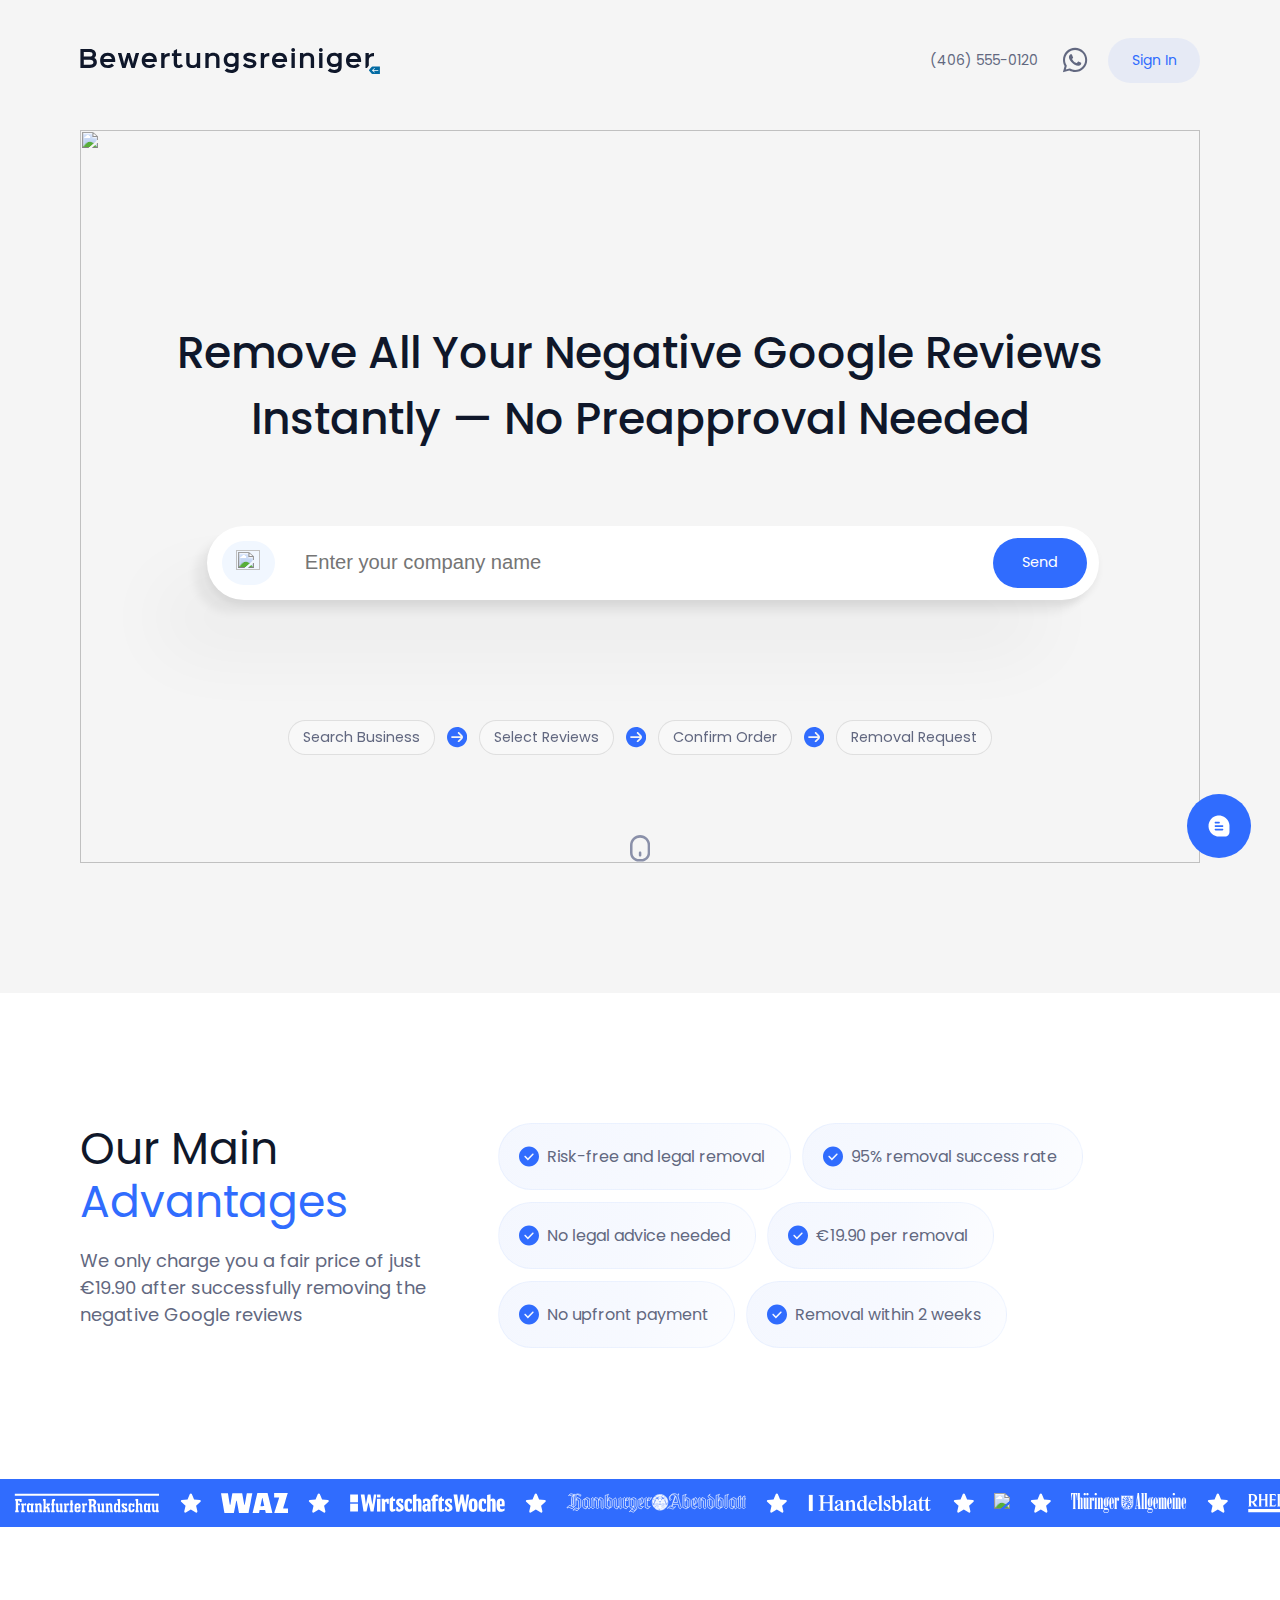
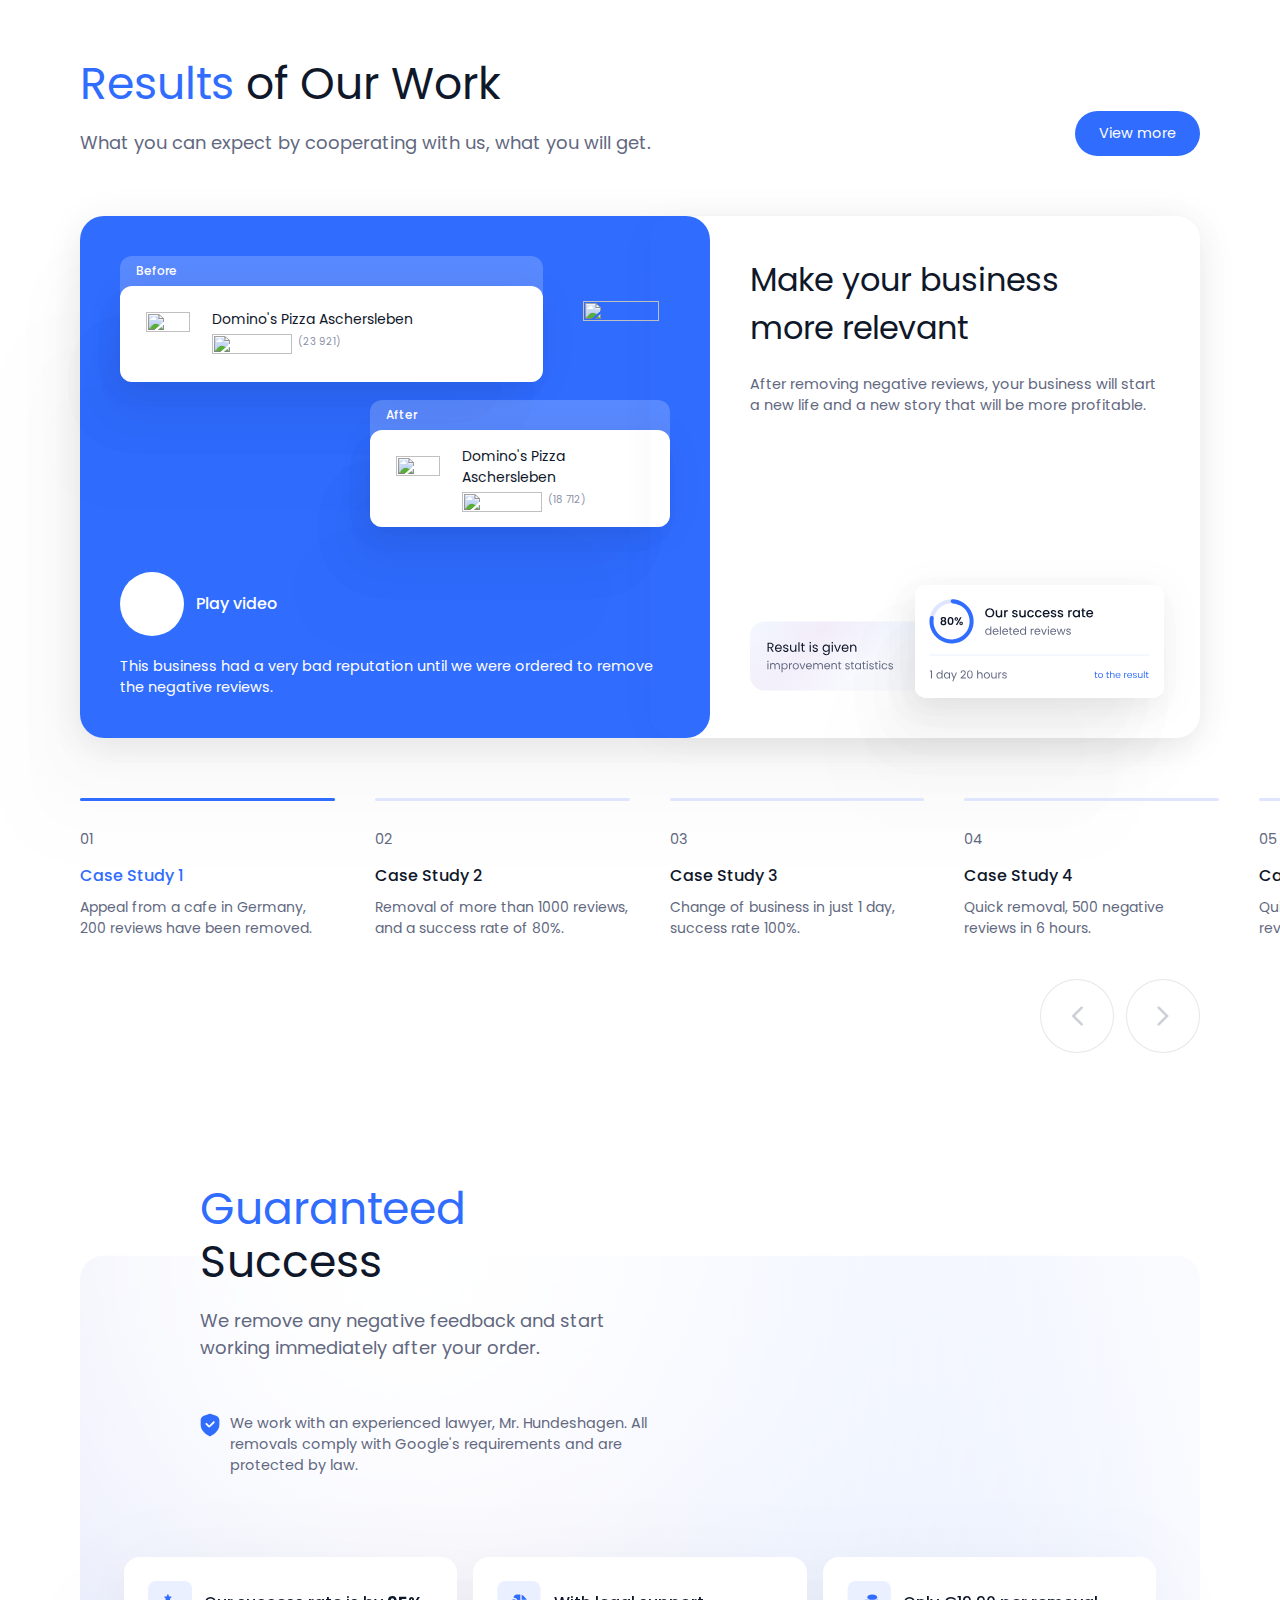
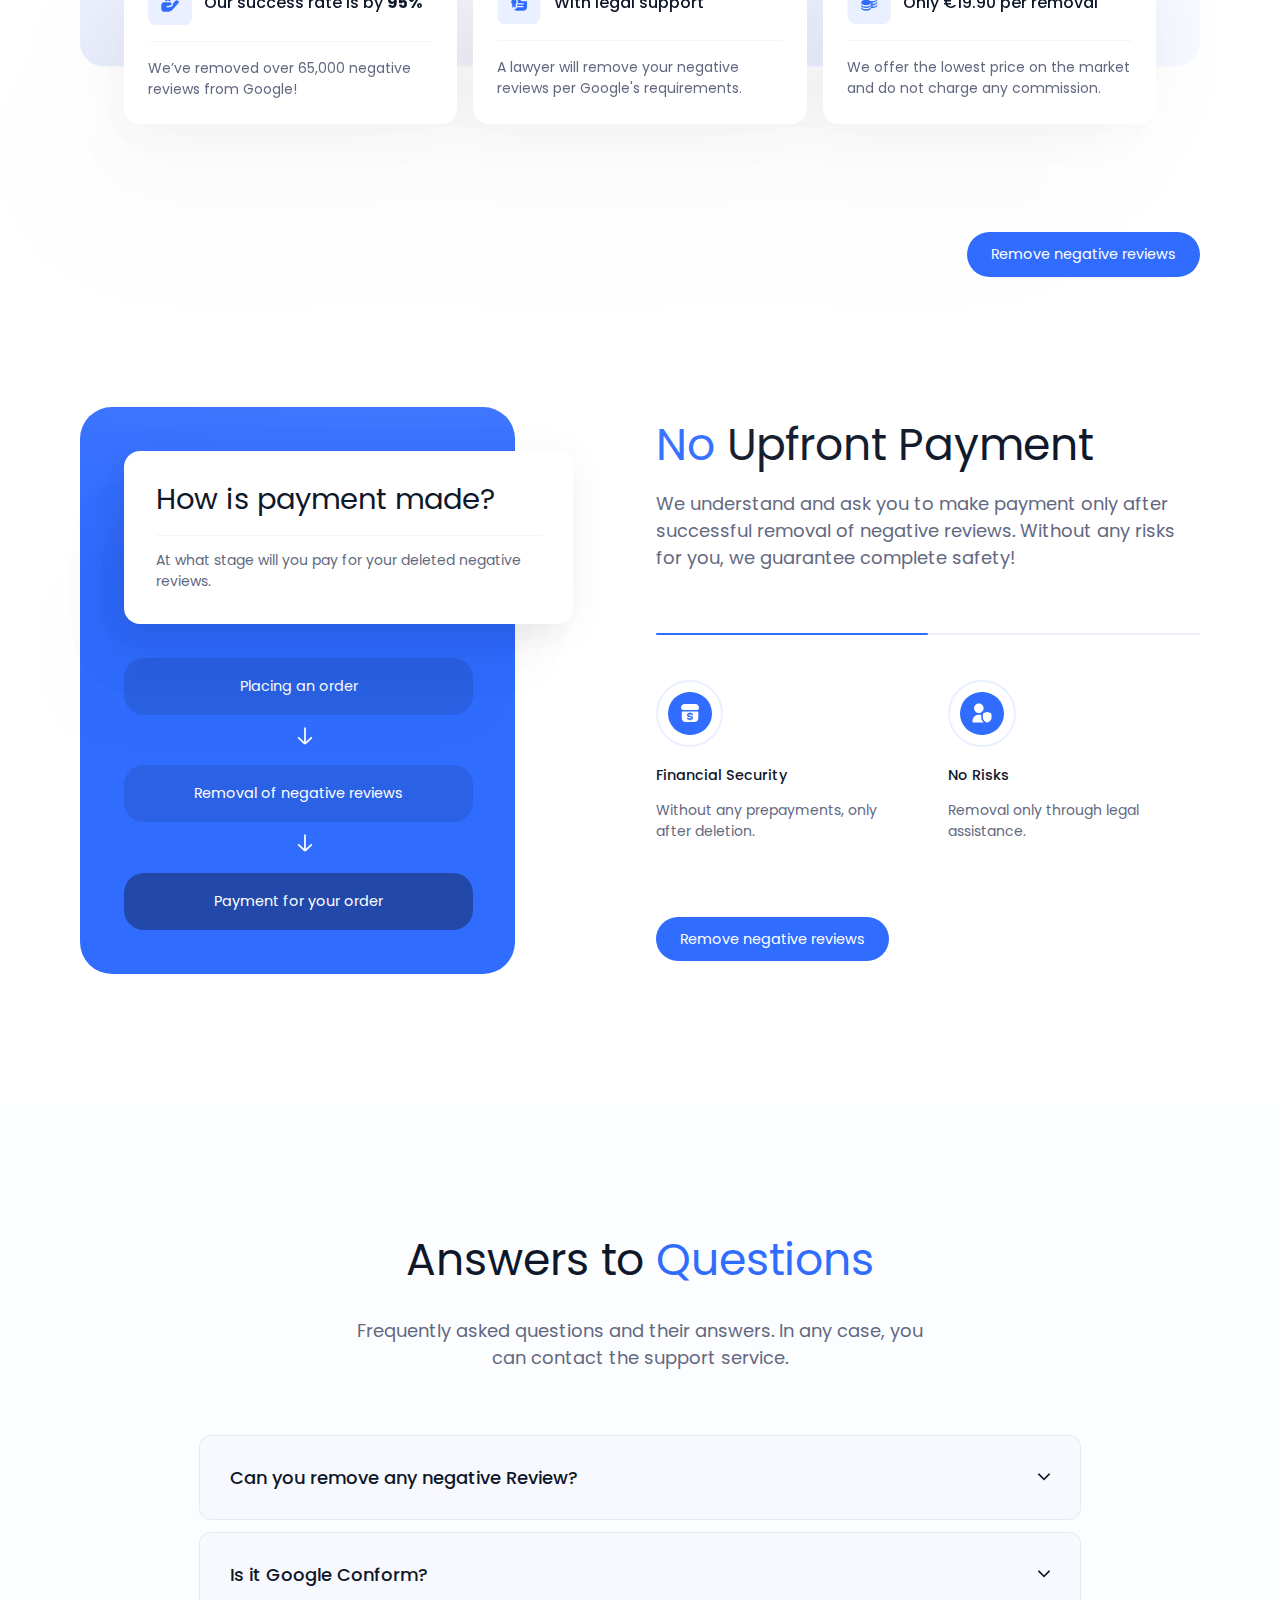
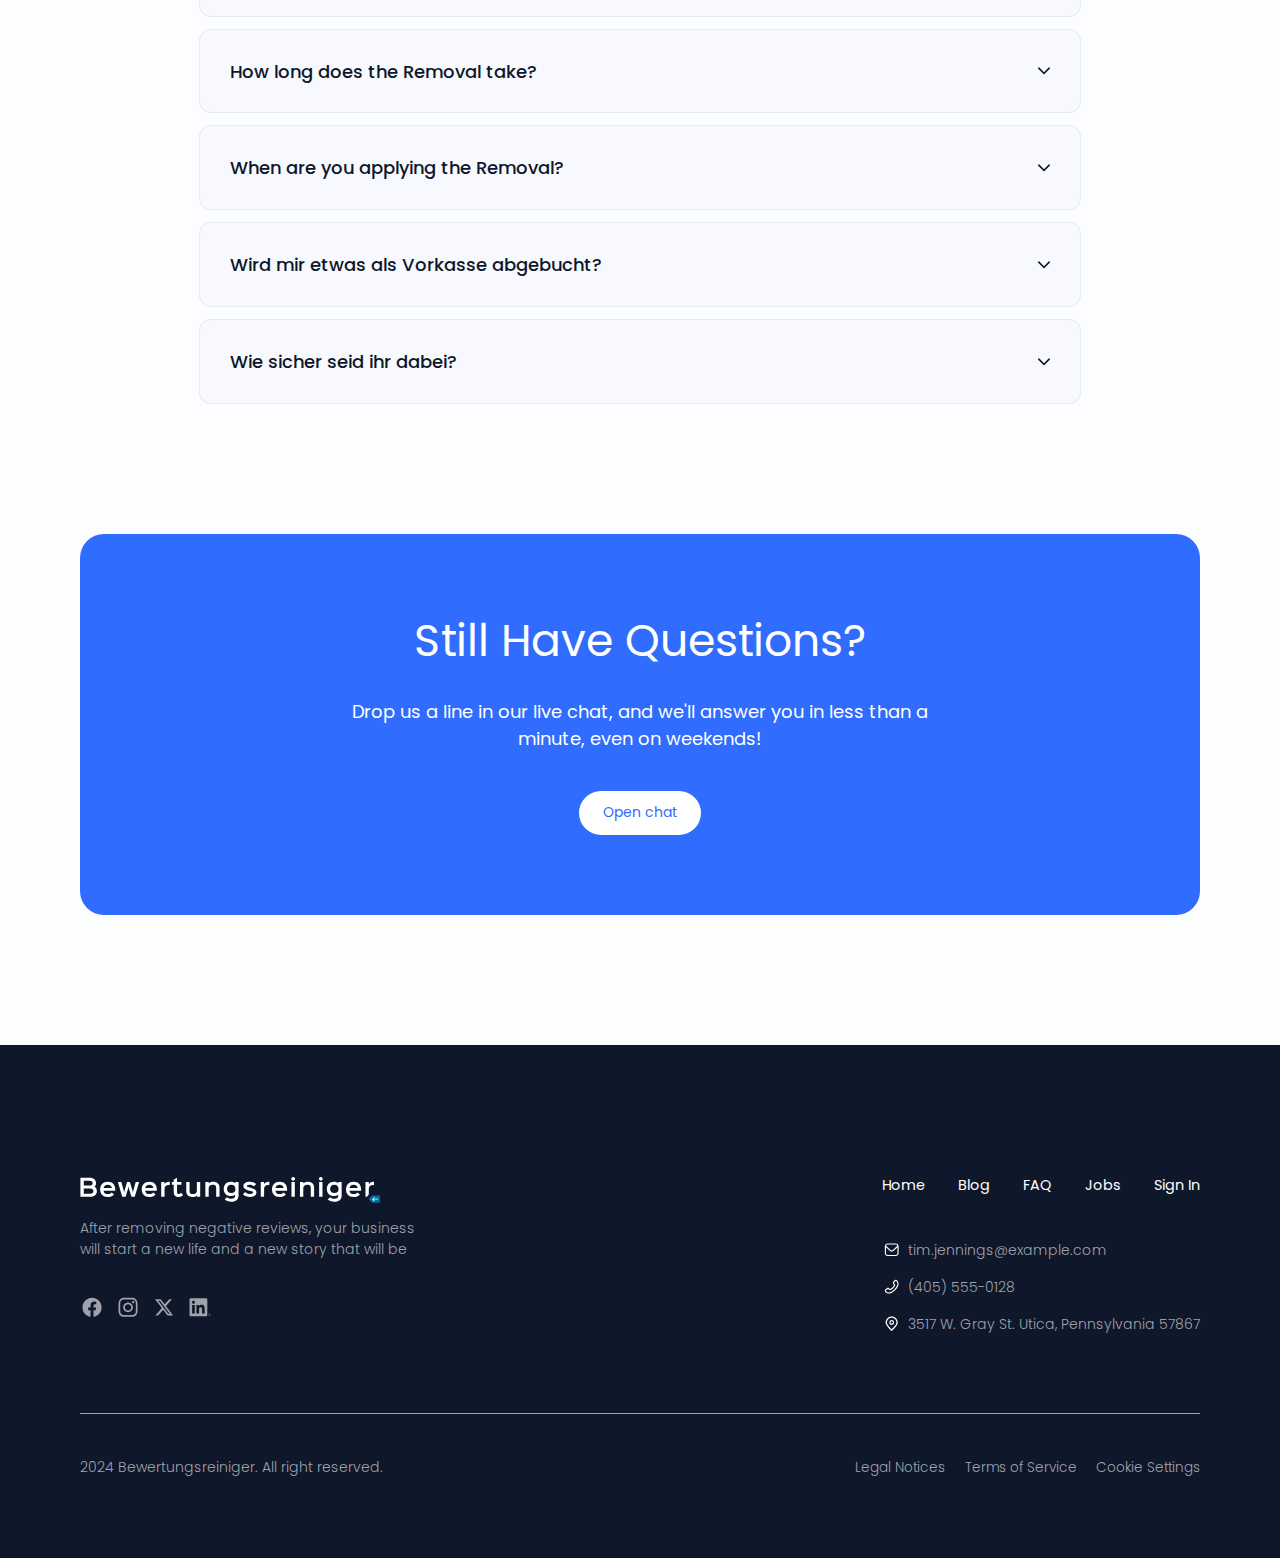
==== commit 748edd02: "fix bugs" ====
--- a/index.html
+++ b/index.html
@@ -216,12 +216,12 @@
                               type="text"
                               id="businessName"
                               name="businessName"
-                              placeholder="Name Ihres Unternehmens"
+                              placeholder="Enter your company name"
                               class="styled-input"
                             />
                           </div>
                           <div class="div-form5" onclick="validateAndSubmit()">
-                            Absenden
+                            Send
                           </div>
                         </div>
                       </div>
@@ -493,7 +493,7 @@
           </svg>
 
           <svg class="company-logo__img" width="100%" height="100%" viewBox="0 0 162 18" fill="none" xmlns="http://www.w3.org/2000/svg">
-            <path d="M8.86364 6.63172C9.23828 5.69512 9.63968 4.70499 9.96081 4.08951C10.9242 4.38387 12.3157 4.83879 12.9847 5.53455C13.172 5.72187 13.1988 5.93596 13.1988 6.33736V12.1978C13.1988 13.0809 11.9946 13.964 11.4594 14.4724C10.9509 14.9274 10.3622 15.4893 9.93405 15.9443C9.05096 15.4091 8.16788 15.0076 7.57915 15.0076C7.23127 15.0076 6.93691 15.0344 6.48199 15.5429L6.29467 15.4091C6.50875 15.1415 6.93691 14.633 7.15099 14.4189C7.57915 13.9908 7.95379 13.4823 8.67632 13.4823C9.34532 13.4823 10.603 14.0175 11.1918 14.3386L11.3256 14.2316V7.08665C11.3256 6.84581 11.2453 6.73876 11.1383 6.65848C10.7636 6.41764 9.93405 6.12328 9.39884 5.98948L8.8904 7.16692V10.6457C8.8904 11.3683 7.71295 12.1175 7.09747 12.626C6.53551 13.0809 6.02707 13.6161 5.49186 14.2048C4.9299 13.8837 4.42146 13.6429 3.88625 13.3753C3.37781 13.1077 2.81585 12.8668 2.30741 12.8668C1.93276 12.8668 1.58488 12.9471 0.996159 13.5894L0.808838 13.4556C1.04968 13.1344 1.47784 12.5725 1.71868 12.3049C2.1736 11.8232 2.57501 11.1809 3.35105 11.1809C3.59189 11.1809 3.77921 11.2345 4.07358 11.3683L4.3947 11.5021C4.76934 11.2077 4.95666 11.0204 4.95666 10.6457V5.05287C4.95666 4.11627 5.27778 3.58106 5.92002 3.0191C6.37495 2.56418 6.66931 2.18954 7.23127 1.73462L7.20451 1.70786C6.40171 2.2163 5.78622 2.67122 5.3313 2.67122C5.17074 2.67122 4.87638 2.59094 4.44822 2.37686C3.67217 2.02898 3.32429 1.92193 3.16373 1.92193C3.02993 1.92193 2.84261 2.00222 2.60177 2.24306L2.41445 2.45714L2.28065 2.29658L2.84261 1.73462C3.45809 1.11914 4.04682 0.664213 4.60878 0.664213C4.87638 0.664213 5.14398 0.744493 5.54538 0.931814C6.21439 1.25294 6.69607 1.33322 7.07071 1.33322C7.39183 1.33322 7.65943 1.25293 8.03408 1.03885L8.16788 1.22618C7.60591 1.65434 7.28479 2.05574 7.04395 2.4839C6.56227 3.36698 6.50875 3.95571 6.50875 5.82892V8.93309C6.50875 10.1105 6.24115 10.4049 5.38482 11.0739C5.09046 11.3415 4.87638 11.5021 4.63554 11.6626L6.77635 12.6528L7.01719 12.4387V5.2402C7.01719 3.25995 7.49887 2.37686 8.51576 1.54729C9.07772 1.09237 9.85377 0.98533 10.5763 0.98533C11.727 0.98533 12.5833 1.17266 13.6269 2.02898C13.3058 2.45714 12.9579 2.77826 12.4763 3.0191C12.1551 2.53742 11.8608 2.13602 11.5397 1.78813C11.1383 1.38673 10.7101 1.25293 10.3622 1.25293C9.4256 1.25293 8.8904 2.26982 8.8904 3.34023V6.63172M62.8656 6.84581C62.8656 6.09652 62.8924 5.72188 62.9459 5.15991C62.2234 4.89231 61.4206 4.51767 60.7248 4.06275C59.7079 4.67823 58.3164 5.34723 57.5671 5.66835C56.8446 5.98948 56.8446 6.4444 56.8446 7.24721V12.0105C56.8446 12.4654 57.0319 12.8401 57.7009 13.188C58.3699 13.5091 59.0924 13.8034 59.8417 14.0978C60.1361 13.3753 60.6178 12.3049 61.0192 11.5021V12.2781C61.0192 13.0006 61.4473 13.4556 61.8487 13.857C62.2501 14.2584 62.3304 14.633 62.3304 15.0344C62.3304 15.3823 62.1163 15.5964 61.7417 15.8907C61.2065 15.5696 60.0558 14.7668 59.3065 14.7668C59.1192 14.7668 58.9586 14.8203 58.8248 14.9274C58.1023 15.5428 57.5403 16.0781 56.8981 16.7203L57.0319 16.8541L57.353 16.5597C57.5403 16.3992 57.7812 16.2921 58.0755 16.2921C58.8516 16.2921 59.8417 16.9344 60.4304 17.3625C61.153 16.64 61.9558 15.971 62.7586 15.2753C63.1867 14.9006 63.5881 14.633 63.5881 14.0175C63.5881 13.8034 63.5614 13.402 63.16 12.733C62.9726 12.4387 62.7853 12.064 62.7853 11.5556V6.84581M71.2148 10.8063C71.2148 11.7429 71.188 12.4922 71.1345 13.0274C72.0176 13.3753 72.8739 13.8302 73.7035 14.2584C74.3725 13.4556 75.0147 12.8401 75.6837 11.9837L75.4696 11.8232C75.3358 11.9837 75.2288 12.1176 75.095 12.2781C74.8809 12.519 74.8006 12.5992 74.4527 12.4387L73.0612 11.7964V7.91621C73.0612 7.72889 73.7302 6.15004 73.7302 6.15004C74.0513 6.47116 74.4527 6.68524 74.9344 6.68524C75.4696 6.68524 75.5499 6.60496 76.7541 4.14303L76.54 4.00923C76.2724 4.49091 76.0851 4.73175 75.6569 4.73175C75.3358 4.73175 75.0415 4.57119 74.8809 4.46415C74.8006 4.41063 74.6133 4.25007 74.2922 4.00923L73.0612 7.19369V4.86555C72.8204 4.67823 72.4457 4.27683 72.2049 4.00923C71.6429 4.54443 71.2148 4.86556 70.5458 5.2402C71.0007 5.32048 71.2415 5.69512 71.2415 6.23032V10.8063M85.023 3.79514C84.8624 4.03598 84.5681 4.03598 84.5681 4.00922C84.5681 3.98246 84.5681 3.92894 84.5681 3.92894C84.5681 3.52753 84.8089 3.47402 84.8089 3.47402H84.1934C84.1934 3.47402 84.4343 3.52753 84.4343 3.92894C84.4343 3.92894 84.4343 4.00922 84.3807 4.00922C84.3005 4.00922 84.1399 3.9557 83.9793 3.79514V4.3571C83.9793 4.3571 84.0329 4.11626 84.4343 4.11626V5.72187H84.6216V4.11626C84.9962 4.11626 85.0765 4.3571 85.0765 4.3571V3.79514M83.3103 9.84293C83.3103 9.84293 81.9991 10.4049 80.2062 9.84293M83.3103 10.6457C83.3103 10.6457 81.9991 11.2077 80.2062 10.6457M83.3103 11.4485C83.3103 11.4485 82.0526 11.9837 80.2864 11.4753M83.3103 12.2513C83.3103 12.2513 82.4808 12.5992 81.2231 12.4654M83.3103 13.0274C83.3103 13.0274 83.016 13.1612 82.5075 13.2147M80.6076 8.05001C80.3132 8.15705 80.2329 8.21056 80.2329 8.21056V8.23732M80.2329 8.23732V11.395M80.2329 8.23732L80.5005 8.37112L80.5541 8.07676L80.2329 8.23732ZM83.3103 13.4823V8.21056C83.1498 8.13028 83.0427 8.07676 82.9089 8.02324M82.8019 9.17393V9.97673M81.785 9.30773V10.1105M80.7146 9.20069V10.0035M82.8019 10.7795V11.5823M81.785 10.8866V11.6894M80.7146 10.8063V11.6091M82.8019 12.3851V13.1879M81.785 12.4922V12.8668M82.3737 10.057V10.8331M81.1695 10.057V10.8331M82.3737 11.6626V12.4387M81.1695 11.6626V12.4119M85.7455 9.04013C85.7455 9.04013 87.0568 9.60209 88.8497 9.04013M85.7455 9.84293C85.7455 9.84293 87.0568 10.4049 88.8497 9.84293M85.7455 10.6457C85.7455 10.6457 87.0568 11.2077 88.8497 10.6457M85.7455 11.4485C85.7455 11.4485 87.0032 11.9837 88.7426 11.4753M85.7455 12.2513C85.7455 12.2513 86.5751 12.5992 87.8328 12.4654M85.7455 13.0274C85.7455 13.0274 86.0399 13.1612 86.5483 13.2147M85.7723 13.4823V8.21056C85.9328 8.13028 85.9864 8.10353 86.1469 8.05001M86.254 9.20069V10.0035M87.2976 9.30773V10.1105M88.3412 9.20069V10.0035M86.2807 10.7795V11.5823M87.2976 10.8866V11.6894M88.3412 10.8063V11.6091M86.2807 12.3851V13.1879M87.2976 12.5189V12.8668M86.7089 10.057V10.8331M87.9131 10.057V10.8331M86.7089 11.6626V12.4387M87.9131 11.6626V12.3851M83.5779 9.04013V8.05001L83.3906 7.62184M85.4511 9.04013V8.05001L85.6385 7.62184M85.6385 7.62184L85.5314 7.43451M85.6385 7.62184L85.8258 7.30074L85.5582 7.38103L85.5047 7.40778M84.4878 5.69512L84.3808 5.88245M84.4878 5.69512L84.461 5.66836L84.1667 5.56132L84.3272 5.85569M84.4878 5.69512L84.5146 5.6416M84.4878 5.69512C84.1667 6.28385 83.8456 6.84579 83.5244 7.43451M84.3808 5.88245H84.354L84.3272 5.85569M84.3808 5.88245L84.2737 6.06974M84.3272 5.85569L84.0597 5.77538L84.2202 6.06974M84.3272 5.85569L84.354 5.85568M84.2737 6.06974L84.1399 6.28385M84.2737 6.06974H84.2202M84.2202 6.06974L83.9526 5.96273M84.2202 6.06974L84.247 6.09652M84.1399 6.28385L84.1131 6.25709M84.1399 6.28385L84.0329 6.4979M84.1131 6.25709L83.9526 5.96273M84.1131 6.25709L83.8456 6.17679L84.0061 6.47114M84.1131 6.25709L84.14 6.25708M83.9526 5.96273L84.2202 6.043H84.247M84.0329 6.4979L84.0061 6.47114M84.0329 6.4979L83.9259 6.65849M84.0061 6.47114L83.7386 6.36413M83.9259 6.65849L83.8991 6.63173M83.9259 6.65849L83.8188 6.87255M83.8991 6.63173L83.7386 6.36413M83.8991 6.63173L83.6315 6.55144L83.792 6.81904M83.8991 6.63173L83.6583 6.55144L83.792 6.81904M83.8991 6.63173L83.9526 6.65848M83.8991 6.63173L83.9259 6.68524M83.7386 6.36413L84.0062 6.4444H84.0329M83.8188 6.87255L83.792 6.81904M83.8188 6.87255L83.7385 7.03314M83.792 6.81904L83.5245 6.73878L83.685 7.00638M83.792 6.81904L83.5512 6.73876L83.685 7.00638M83.792 6.81904L83.8456 6.84581M83.7385 7.03314L83.685 7.00638M83.7385 7.03314L83.6047 7.24721M83.685 7.00638L83.4442 6.92608L83.578 7.22045M83.685 7.00638L83.7118 7.05988M83.578 7.22045L83.6047 7.24721M83.578 7.22045L83.3104 7.11339M83.6047 7.24721L83.5244 7.43451M83.6047 7.24721L83.578 7.19369M83.5244 7.43451L83.4709 7.40775M83.5244 7.43451L83.3907 7.64861L83.2033 7.32749L83.4709 7.40775M83.4709 7.40775L83.3104 7.11339M83.4709 7.40775L83.4977 7.43453M83.3104 7.11339L83.578 7.19369M83.578 7.19369H83.6048M83.578 7.19369L83.4174 6.89932L83.6583 6.97961L83.7118 7.00636M84.354 5.9092L84.3273 5.88244L84.1667 5.58808L84.4611 5.69512M84.6484 5.88245L84.5414 5.69512V5.66836M84.6484 5.88245V5.85569H84.7019M84.6484 5.88245L84.7554 6.06974M84.7019 5.85569L84.8625 5.56132L84.5414 5.66836M84.7019 5.85569L84.9695 5.77538L84.8089 6.06974M84.5414 5.66836L84.5146 5.61486M84.5414 5.66836C84.8625 6.25709 85.2103 6.84579 85.5314 7.43451M84.7554 6.06974H84.8089M84.7554 6.06974L84.8624 6.28385M84.8089 6.06974L85.0765 5.96273M84.8089 6.06974L84.7822 6.09653M84.8624 6.28385V6.25709H84.9159M84.8624 6.28385L84.9695 6.47114M84.9159 6.25709L85.0765 5.96273M84.9159 6.25709L85.1836 6.17679M84.9159 6.25709L84.8892 6.2571M84.9159 6.25709L84.8892 6.28386M85.0765 5.96273L84.8089 6.04302H84.7822M84.9695 6.47114H84.9963L85.023 6.44439M84.9695 6.47114L85.0765 6.65849M85.023 6.44439L85.1836 6.17679M85.023 6.44439L85.2906 6.36413L85.13 6.63173M85.023 6.44439L84.9962 6.44442M85.1836 6.17679L85.023 6.47117L84.9962 6.49794M85.0765 6.65849L85.13 6.63173M85.0765 6.65849L85.2104 6.87255M85.13 6.63173L85.3709 6.55144L85.2371 6.81904M85.13 6.63173L85.1033 6.68526M85.2371 6.81904L85.2104 6.87255M85.2371 6.81904L85.478 6.73878L85.3442 7.00638M85.2371 6.81904L85.1836 6.84582M85.2104 6.87255L85.2906 7.03314M85.2906 7.03314L85.3442 7.00638M85.2906 7.03314L85.4244 7.24721M85.3442 7.00638L85.585 6.92608L85.4511 7.22045M85.3442 7.00638L85.3174 7.0599M85.4244 7.24721L85.4511 7.22045M85.4244 7.24721L85.5314 7.43451M85.4244 7.24721L85.4512 7.1937L85.6117 6.89934L85.3709 6.97962L85.3174 7.00638M85.4511 7.22045L85.7188 7.11339L85.5582 7.40775M85.4511 7.22045L85.4244 7.22046M85.5582 7.40775L85.5314 7.43451M85.5582 7.40775L85.7991 7.32749L85.6385 7.64861L85.5314 7.43451M84.6751 5.88246L84.7019 5.82893L84.8624 5.53457L84.5681 5.64162M85.1836 13.5893V11.1542C85.1836 10.9401 85.1033 10.7795 84.9962 10.6457C84.8892 10.5119 84.7019 10.4317 84.5146 10.4317C84.3272 10.4317 84.1667 10.5119 84.0329 10.6457C83.9258 10.7795 83.8456 10.9669 83.8456 11.1542V13.6161M84.0062 11.1274C84.0062 10.8331 84.2202 10.619 84.4878 10.619C84.7554 10.619 84.9695 10.8598 84.9695 11.1274V13.6429M84.0329 11.1274V13.6429M80.2062 9.04015C81.9991 9.60211 83.3103 9.04015 83.3103 9.04015H83.685V9.70915H84.1934V9.04015H84.8357V9.70915H85.3173V9.01339H85.692M88.4483 8.05C88.7159 8.13028 88.8497 8.21055 88.8497 8.21055V11.3147M84.0062 13.6429C84.0062 13.6429 84.4076 13.7232 85.023 13.6429M84.5146 10.5119V13.5626M83.3104 8.29087C83.3104 8.29087 83.2033 8.34439 82.9893 8.39791M82.9893 8.39791V8.85283M82.9893 8.39791L82.4541 6.20357M82.9893 8.39791L82.9357 8.02324L83.2836 8.29084L82.9893 8.39791ZM82.9893 8.85283C82.8822 8.87959 82.7484 8.90635 82.6146 8.93311M82.9893 8.85283V8.55847M82.6146 8.93311V8.45143C82.4273 8.47819 82.24 8.50495 81.9991 8.50495V8.98663C81.8653 8.98663 81.7315 8.98663 81.5977 8.98663V8.53171H81.571C81.3837 8.53171 81.1963 8.50495 80.9823 8.47819H80.9555V8.95987C80.8217 8.93311 80.7147 8.90635 80.5808 8.87959H80.5541V8.39791C80.4471 8.37115 80.34 8.34439 80.2597 8.31763M82.6146 8.93311L82.6146 8.61196C82.7484 8.61196 82.8822 8.58523 82.9893 8.55847M81.9456 8.69227C81.8118 8.69227 81.678 8.69227 81.5175 8.69227L81.5174 9.01336C81.6512 9.01336 81.785 9.01336 81.9188 9.01336V8.69225M82.9893 8.55847C82.8822 8.58523 82.7484 8.61199 82.5879 8.63875M87.9934 6.15006L88.5554 8.37115M88.5554 8.37115L88.5018 8.07676L88.823 8.23732L88.5554 8.37115ZM86.0667 8.39791L86.6019 6.20357M86.0667 8.39791C85.8526 8.34439 85.7456 8.29084 85.7456 8.29084M86.0667 8.39791V8.85281C86.1737 8.87957 86.3075 8.90633 86.4413 8.93309V8.45141C86.6286 8.47817 86.816 8.50492 87.0568 8.50492V8.98661C87.1906 8.98661 87.3244 8.98661 87.4582 8.98661V8.53168H87.485C87.6723 8.53168 87.8596 8.50492 88.0469 8.47816H88.0737V8.95985C88.2075 8.93309 88.3413 8.90632 88.4483 8.87956H88.4751V8.39788L88.5019 8.37112C88.6089 8.34436 88.6892 8.3176 88.7962 8.29084M86.0667 8.39791L86.1202 8.02324L85.7723 8.29084L86.0667 8.39791ZM86.4413 6.7923L86.2272 6.17682V5.40077H86.6286V5.82893H87.03V5.40077H87.5652V5.82893H87.9667V5.40077H88.3681V6.17682L88.154 6.7923M86.2005 6.15006C86.6286 6.23034 87.4047 6.31062 88.3413 6.15006M88.1272 8.61196C88.261 8.5852 88.3948 8.55844 88.5286 8.53168M87.1103 8.69225C87.2441 8.69225 87.3779 8.69225 87.5385 8.69225M86.0667 8.55845C86.1737 8.58521 86.3075 8.61196 86.4681 8.63872C86.3075 8.61196 86.2005 8.58521 86.0667 8.55845ZM86.0667 8.55845L86.0667 8.87956C86.1737 8.90632 86.3075 8.93309 86.4413 8.95985V8.63872M87.2976 7.80918V8.29087M86.8427 8.29087L86.816 8.53171M87.8328 8.26411L87.8596 8.50495M87.2976 6.76554V7.30074M87.7526 7.78243L87.699 7.24723M86.7892 7.80918L86.8427 7.24723M86.147 8.15707C86.6019 8.26411 87.4582 8.37115 88.4751 8.13031M86.254 7.67538C86.7089 7.78242 87.4582 7.86271 88.3948 7.64863M86.3343 7.1937C86.7624 7.27398 87.4314 7.3275 88.2075 7.1937M86.4681 6.71202C86.8695 6.7923 87.4314 6.81906 88.1005 6.71202M87.7526 6.76554L87.699 6.2571M86.7892 6.7923L86.8427 6.2571M81.0893 6.15006L80.5273 8.37115M82.6146 6.7923L82.8287 6.17682V5.40077H82.4273V5.82893H82.0259V5.40077H81.4907V5.82893H81.0893V5.40077H80.6879V6.17682L80.902 6.7923M82.8555 6.15006C82.4273 6.23034 81.6513 6.31062 80.7147 6.15006M87.5117 8.66549C87.3779 8.66549 87.2173 8.66549 87.0835 8.66549V8.98661C87.2173 8.98661 87.3511 8.98661 87.4849 8.98661V8.66549M81.7583 7.80917V8.29085M82.2132 8.29085L82.24 8.53169M81.2231 8.26409L81.1963 8.50493M81.7583 6.76552V7.30072M81.3034 7.78241L81.3569 7.24721M82.2667 7.80917L82.2132 7.24721M82.909 8.15705C82.4541 8.26409 81.5977 8.37113 80.5808 8.13029M82.8019 7.67536C82.347 7.78241 81.5977 7.86269 80.6611 7.64861M82.7217 7.19369C82.2935 7.27397 81.6245 7.32749 80.8484 7.19369M82.5879 6.71201C82.1864 6.79229 81.6245 6.81905 80.9555 6.71201M81.3034 6.76552L81.3569 6.25708M82.2667 6.79228L82.2132 6.25708M19.3536 10.7528C19.3536 11.1809 19.3536 11.2345 18.8719 12.1443C18.6043 12.626 18.6043 12.626 17.7212 12.2781C16.8114 11.9035 16.8114 11.8767 16.8114 11.5021V5.56132L17.186 5.374L19.3804 6.39088V10.7528H19.3536ZM21.1733 6.84581C21.1733 6.09652 21.2001 5.72188 21.2536 5.15991C20.4775 4.89231 19.6212 4.51767 18.7649 4.06275C17.8283 4.73175 16.4635 5.5078 15.6875 5.85568C14.965 6.20356 14.965 6.63172 14.965 7.43453V12.2246C14.965 12.6795 15.2326 13.1077 15.8213 13.402C16.5438 13.7767 17.3198 14.0175 18.0691 14.3119L19.3536 11.7429V12.626C19.3536 13.402 20.0494 13.9105 20.7451 14.2851C21.0663 13.8302 21.6282 13.1612 22.0564 12.8133C21.5747 12.626 21.1733 12.1711 21.1733 11.6359V6.84581ZM31.5295 6.92608V12.8668C31.5295 13.6161 32.2252 14.0175 32.6802 14.2851C33.028 13.857 33.6168 13.2415 34.0182 12.8936C33.6168 12.8133 33.3492 12.4654 33.3492 12.1443V5.93596C33.3492 5.48103 33.2689 5.13316 32.6802 4.8388C31.8774 4.46415 31.1281 4.25007 30.2985 4.06275L29.2281 6.65848V5.93596C29.2281 5.48103 29.1478 5.13316 28.5591 4.8388C27.7563 4.46415 27.007 4.25007 26.1775 4.06275L25.107 6.65848V5.07964C24.7859 4.75851 24.4916 4.41063 24.1704 4.06275C23.6888 4.51767 23.1536 4.94583 22.5648 5.29371C22.993 5.45427 23.2874 5.85568 23.2874 6.23032V12.0105C23.2874 12.2246 23.0733 12.733 22.6719 12.9739C23.1803 13.295 23.769 13.8034 24.1704 14.2851C24.5986 13.7499 25.0535 13.2415 25.5887 12.8401C25.3479 12.7063 25.107 12.4387 25.107 12.1175V7.27396L25.2141 7.00636C25.6422 5.93596 25.7493 5.98948 26.0972 6.12328L26.9535 6.39088C27.2211 6.47116 27.3817 6.60496 27.3817 6.92608V12.0105C27.3817 12.2514 27.3549 12.7866 27.007 12.9739C27.4352 13.2682 27.9971 13.8034 28.345 14.2584C28.6929 13.7232 29.0943 13.2415 29.5492 12.8401C29.3084 12.7063 29.1746 12.4387 29.1746 12.1175V7.27396L29.2816 7.00636C29.7098 5.93596 29.8168 5.98948 30.1647 6.12328L31.021 6.39088C31.3957 6.49792 31.5295 6.63172 31.5295 6.92608ZM37.7378 6.57821C37.9787 6.01624 38.1125 6.06976 38.4604 6.20356L39.2899 6.57821C39.5575 6.68525 39.7181 6.79229 39.7181 7.11341V13.0542L39.5575 13.1344L37.1759 11.7964V7.96973L37.7378 6.57821ZM41.5378 11.1809V6.12328C41.5378 5.66836 41.4575 5.32047 40.8688 5.02611C40.066 4.65147 39.3167 4.38387 38.4871 4.06275L37.1491 7.35425V3.76839C37.1491 2.85855 37.5238 1.89518 38.2998 1.33322L38.166 1.14589C37.2829 1.6811 36.3195 2.00222 35.2224 2.16278C35.2759 2.69799 35.3027 3.44727 35.3027 4.38387V10.6993C35.3027 11.6359 35.2759 12.3852 35.2224 12.9204C36.1322 13.2415 37.1491 13.7232 38.1392 14.2851C38.942 13.6964 40.173 13.0006 40.8688 12.6528C41.5378 12.3049 41.5378 11.957 41.5378 11.1809ZM47.6658 11.7697V12.4922C47.6658 13.2147 48.3616 13.964 49.0306 14.3119C49.3785 13.8837 49.9137 13.295 50.3686 12.8401C49.8869 12.6528 49.4855 12.1711 49.4855 11.6626V6.1768C49.4855 5.82892 49.6193 5.45427 49.9672 5.26695C49.5391 4.97259 49.0306 4.49091 48.6827 4.08951C48.2546 4.59795 47.7996 5.02612 47.1842 5.34724C47.4785 5.48104 47.6658 5.7754 47.6658 6.1768V10.7795C47.6658 11.2077 47.6658 11.3415 47.425 11.7697C46.9968 12.5457 46.7828 12.626 46.4349 12.5457C46.1673 12.4654 45.7124 12.2781 45.4983 12.1711C45.2842 12.064 45.2307 11.8499 45.2307 11.5556V5.72188C45.2307 4.97259 44.5349 4.5712 44.08 4.30359C43.7321 4.73176 43.1434 5.34723 42.742 5.69512C43.1434 5.7754 43.411 6.12328 43.411 6.4444V12.4654C43.411 12.9204 43.4913 13.2682 44.08 13.5626C44.6955 13.8837 45.311 14.0978 46.1138 14.3386L47.6658 11.7697ZM51.6263 10.8063C51.6263 11.7429 51.5996 12.4922 51.5461 13.0274C52.4291 13.3753 53.2855 13.8302 54.115 14.2584C54.784 13.4556 55.4263 12.8401 56.0953 11.9837L55.8812 11.8232C55.7474 11.9837 55.6404 12.1176 55.5066 12.2781C55.2925 12.519 55.2122 12.5992 54.8643 12.4387L53.4728 11.7964V7.91621C53.4728 7.72889 54.1418 6.15004 54.1418 6.15004C54.4629 6.47116 54.8643 6.68524 55.346 6.68524C55.8812 6.68524 55.9615 6.60496 57.1389 4.14303L56.9249 4.00923C56.6572 4.49091 56.4699 4.73175 56.0418 4.73175C55.7206 4.73175 55.4263 4.57119 55.2657 4.46415C55.1854 4.41063 54.9981 4.25007 54.677 4.00923L53.446 7.19369V4.86555C53.2052 4.67823 52.8306 4.27683 52.5897 4.00923C52.0277 4.54443 51.5996 4.86556 50.9306 5.2402C51.3855 5.32048 51.6263 5.69512 51.6263 6.23032V10.8063ZM61.0459 10.5655C61.0459 10.9936 61.0459 11.0471 60.5642 11.957C60.2966 12.4387 60.2966 12.4387 59.4938 12.0908C58.6643 11.7161 58.6643 11.6894 58.6643 11.3147V5.42751L58.8783 5.32048L61.0192 6.36412V10.5655H61.0459ZM66.4515 5.40075L66.7726 5.2402C67.5754 6.20356 68.1909 7.43453 68.1909 8.29085C68.1909 9.52182 67.3881 10.0035 66.5585 10.1373H66.4515V5.40075ZM64.6318 7.03312V12.2781C64.6318 12.733 64.712 13.1077 65.3275 13.3485L67.6021 14.2851C68.2711 13.4823 68.9134 12.8668 69.5824 12.0105L69.3683 11.8499C69.2345 12.0105 69.1275 12.1443 68.9937 12.3049C68.7796 12.5457 68.7261 12.5725 68.3782 12.4387L66.9064 11.7964C66.6388 11.6626 66.4782 11.5824 66.4782 11.2612V10.3514H66.5585C68.1373 10.1641 69.743 9.12042 69.743 7.11341C69.743 6.1768 69.3683 5.13315 68.512 4.06275C67.5219 4.67823 66.1571 5.32048 65.3811 5.6416C64.6318 5.93596 64.6318 6.3106 64.6318 7.03312ZM98.4833 2.72474C98.5101 2.7515 98.5369 2.80503 98.5636 2.83179C98.8847 3.23319 99.2059 4.22331 99.4735 5.15991C99.6608 5.7754 99.9552 6.9796 100.33 8.47817H96.5031L98.4833 2.72474ZM98.3228 12.2246L98.1355 12.0908C97.5467 12.9204 97.3594 13.0274 96.7975 12.8133C96.4228 12.6795 95.8609 12.4654 95.2454 12.2246L95.9144 10.1908H100.758C100.919 10.8866 101.106 11.6091 101.293 12.3316C101.561 13.4288 101.935 13.8034 102.631 14.2584C102.979 13.8034 103.407 13.2682 103.889 12.8401C103.3 12.3852 103.14 12.0105 102.952 11.2612C102.283 8.63874 101.588 6.09652 100.811 3.31347C100.597 2.56418 100.865 1.4135 101.427 0.931814L101.293 0.74449C100.651 1.06561 100.437 1.35998 100.089 1.86842C99.1256 0.985335 98.5636 0.637451 97.2524 0.637451C96.1017 0.637451 95.058 1.09237 94.175 1.92193C93.2651 2.77826 92.837 3.66135 92.837 4.62471C92.837 5.48103 93.0243 6.043 93.506 6.81905C93.8271 6.60496 94.282 6.15004 94.4961 5.80215C93.7736 5.26695 93.4524 4.67824 93.4524 4.03599C93.4524 3.42051 93.5862 2.85854 94.0412 2.40362C94.7102 1.73462 95.3257 1.52053 95.9144 1.52053C96.5299 1.52053 97.4932 1.84166 98.189 2.40362L94.9242 12.064C94.8172 12.0373 94.7102 11.9837 94.6299 11.957C94.2017 11.8232 93.8538 11.7161 93.5862 11.7161C92.8905 11.7161 92.4891 12.2246 92.0609 12.733C91.8468 12.9739 91.4454 13.4556 91.2313 13.7767L91.3919 13.9105C91.7398 13.4823 91.9806 13.295 92.3018 13.295C92.5694 13.295 92.944 13.3753 93.3722 13.5091C94.175 13.8302 95.1651 14.1781 95.6468 14.3386C95.8341 14.3922 95.9947 14.4189 96.1552 14.4189C96.3693 14.4189 96.5834 14.3386 96.8242 14.0443C97.3594 13.5894 97.8679 12.8936 98.3228 12.2246ZM107.475 6.57821C107.716 6.01624 107.849 6.06976 108.197 6.20356L109.027 6.57821C109.294 6.68525 109.455 6.79229 109.455 7.11341V13.0542L109.294 13.1344L106.913 11.7964V7.96973L107.475 6.57821ZM111.275 11.1809V6.12328C111.275 5.66836 111.194 5.32047 110.606 5.02611C109.803 4.65147 109.054 4.38387 108.224 4.06275L106.886 7.35425V3.76839C106.886 2.85855 107.261 1.89518 108.037 1.33322L107.903 1.14589C107.02 1.6811 106.056 2.00222 104.959 2.16278C105.013 2.69799 105.04 3.44727 105.04 4.38387V10.6993C105.04 11.6359 105.013 12.3852 104.959 12.9204C105.869 13.2415 106.886 13.7232 107.876 14.2851C108.679 13.6964 109.91 13.0006 110.606 12.6528C111.275 12.3049 111.275 11.957 111.275 11.1809ZM114.7 5.40075L115.021 5.2402C115.824 6.20356 116.439 7.43453 116.439 8.29085C116.439 9.52182 115.637 10.0035 114.807 10.1373H114.7V5.40075ZM112.88 7.03312V12.2781C112.88 12.733 112.961 13.1077 113.576 13.3485L115.851 14.2851C116.52 13.4823 117.162 12.8668 117.831 12.0105L117.617 11.8499C117.483 12.0105 117.376 12.1443 117.242 12.3049C117.028 12.5457 116.975 12.5725 116.627 12.4387L115.155 11.7964C114.887 11.6626 114.727 11.5824 114.727 11.2612V10.3514H114.807C116.386 10.1641 117.991 9.12042 117.991 7.11341C117.991 6.1768 117.617 5.13315 116.761 4.06275C115.77 4.67823 114.406 5.32048 113.63 5.6416C112.88 5.93596 112.88 6.3106 112.88 7.03312ZM121.256 6.63172V5.1064C120.935 4.78528 120.614 4.43739 120.32 4.08951C119.838 4.54443 119.303 4.97259 118.714 5.32048C119.142 5.48104 119.437 5.88244 119.437 6.25708V12.0105C119.437 12.2246 119.249 12.733 118.821 12.9739C119.329 13.295 119.918 13.8034 120.32 14.2851C120.748 13.7499 121.203 13.2415 121.738 12.8401C121.497 12.7063 121.256 12.4387 121.256 12.1175V7.22045L121.337 7.00636C121.765 6.01624 121.791 6.01624 122.139 6.1768L123.076 6.57821C123.344 6.68525 123.504 6.79229 123.504 7.11341V12.8668C123.504 13.6161 124.2 14.0175 124.655 14.2851C125.003 13.857 125.591 13.2415 125.993 12.8936C125.591 12.8133 125.324 12.4654 125.324 12.1443V6.12328C125.324 5.66836 125.243 5.32047 124.655 5.02611C123.852 4.65147 123.103 4.38387 122.273 4.06275L121.256 6.63172ZM129.258 5.42751C128.669 5.7754 127.812 6.06976 127.17 6.15004C127.224 6.52468 127.25 7.27397 127.25 7.64861V11.8767C127.25 12.4922 127.331 12.9204 127.92 13.2147L130.114 14.2851C130.863 13.6429 131.987 12.9204 132.656 12.5457C133.245 12.2246 133.245 11.8232 133.245 10.9669V6.57821C133.245 5.69512 132.924 5.34724 132.362 4.91907C131.8 4.49091 130.81 3.8219 130.167 3.39374C129.418 2.91206 128.99 2.56418 128.99 2.0825C128.99 1.84166 129.07 1.62758 129.579 1.33322L129.472 1.14589C128.535 1.62757 127.732 2.2163 127.732 3.04586C127.732 4.00923 128.642 4.49091 129.311 4.9726C130.141 5.56132 130.89 6.06976 131.157 6.3106C131.372 6.49793 131.425 6.89933 131.425 7.08665V13.0809L131.372 13.1077L129.445 11.9837C129.204 11.8499 129.043 11.7161 129.043 11.4485V7.08665C129.043 6.25708 129.177 5.80216 129.365 5.61484L129.258 5.42751ZM137.393 6.57821C137.633 6.01624 137.767 6.06976 138.115 6.20356L138.945 6.57821C139.212 6.68525 139.373 6.79229 139.373 7.11341V13.0542L139.212 13.1344L136.831 11.7964V7.96973L137.393 6.57821ZM141.193 11.1809V6.12328C141.193 5.66836 141.112 5.32047 140.524 5.02611C139.721 4.65147 138.971 4.38387 138.142 4.06275L136.804 7.35425V3.76839C136.804 2.85855 137.179 1.89518 137.955 1.33322L137.821 1.14589C136.938 1.6811 135.974 2.00222 134.877 2.16278C134.931 2.69799 134.957 3.44727 134.957 4.38387V10.6993C134.957 11.6359 134.931 12.3852 134.877 12.9204C135.787 13.2415 136.804 13.7232 137.794 14.2851C138.597 13.6964 139.828 13.0006 140.524 12.6528C141.193 12.3049 141.193 11.957 141.193 11.1809ZM145.849 1.14589C144.966 1.6811 144.002 2.00222 142.905 2.16278C142.959 2.69799 142.985 3.44727 142.985 4.38387V12.0105C142.985 12.2246 142.771 12.733 142.37 12.9739C142.905 13.295 143.467 13.8302 143.869 14.2851C144.297 13.7499 144.752 13.2682 145.287 12.8668C145.046 12.733 144.805 12.4387 144.805 12.1443V3.79514C144.805 2.8853 145.18 1.92194 145.956 1.35998L145.849 1.14589ZM151.121 10.7528C151.121 11.1809 151.121 11.2345 150.639 12.1443C150.371 12.626 150.371 12.626 149.488 12.2781C148.578 11.9035 148.578 11.8767 148.578 11.5021V5.56132L148.953 5.374L151.147 6.39088V10.7528H151.121ZM152.94 6.84581C152.94 6.09652 152.967 5.72188 153.021 5.15991C152.244 4.89231 151.388 4.51767 150.532 4.06275C149.595 4.73175 148.23 5.5078 147.454 5.85568C146.732 6.20356 146.732 6.63172 146.732 7.43453V12.2246C146.732 12.6795 146.999 13.1077 147.588 13.402C148.311 13.7767 149.087 14.0175 149.836 14.3119L151.121 11.7697V12.6528C151.121 13.4288 151.816 13.9372 152.512 14.3119C152.833 13.857 153.395 13.188 153.823 12.8401C153.342 12.6528 152.94 12.1978 152.94 11.6626V6.84581ZM157.088 2.72474L156.901 2.6177C156.366 2.96558 155.616 3.34023 154.974 3.60783L155.054 5.18667H154.278V5.48104H155.054V12.0105C155.054 12.2246 154.867 12.733 154.466 12.9739C155.001 13.295 155.563 13.8302 155.964 14.2851C156.392 13.7499 156.847 13.2682 157.356 12.8668C157.115 12.733 156.874 12.4387 156.874 12.1443V5.45428H157.543V5.15991H156.901V4.75851C156.901 4.00923 156.981 3.25994 157.088 2.72474ZM160.888 2.72474L160.701 2.6177C160.165 2.96558 159.416 3.34023 158.774 3.60783L158.854 5.18667H158.078V5.48104H158.854V12.0105C158.854 12.2246 158.64 12.733 158.239 12.9739C158.774 13.295 159.336 13.8302 159.737 14.2851C160.165 13.7499 160.62 13.2682 161.129 12.8668C160.888 12.733 160.647 12.4387 160.647 12.1443V5.45428H161.316V5.15991H160.647V4.75851C160.701 4.00923 160.781 3.25994 160.888 2.72474ZM84.0062 11.0739H84.9963V13.6161H84.0062V11.0739ZM84.3005 4.49089C84.3005 4.38385 84.3808 4.30358 84.4878 4.30358C84.5948 4.30358 84.6751 4.38385 84.6751 4.49089C84.6751 4.59793 84.5948 4.67822 84.4878 4.67822C84.4075 4.67822 84.3005 4.59793 84.3005 4.49089ZM83.8991 8.07676H84.354V8.63872H83.8991V8.07676ZM84.1934 7.00635C84.1934 7.19367 84.3272 7.32748 84.5145 7.32748C84.7019 7.32748 84.8357 7.19367 84.8357 7.00635C84.8357 6.81903 84.7019 6.68524 84.5145 6.68524C84.3272 6.68524 84.1934 6.81903 84.1934 7.00635ZM83.3371 4.06274L83.4709 4.3571H83.792L83.6047 4.59794L83.792 4.83879H83.4709L83.3371 5.13314L83.2033 4.83879H82.8822L83.0695 4.59794L82.8822 4.3571H83.2033L83.3371 4.06274ZM85.799 4.0895L85.6652 4.38386H85.3441L85.5314 4.6247L85.3441 4.86554H85.6652L85.799 5.15991L85.9328 4.86554H86.254L86.0666 4.6247L86.254 4.38386H85.9328L85.799 4.0895ZM84.6751 8.63872H85.13V8.07676H84.6751V8.63872ZM84.6216 11.3415C84.5949 11.288 84.5681 11.288 84.5146 11.288C84.4611 11.288 84.4343 11.3148 84.4075 11.3415C84.2737 11.288 84.1935 11.181 84.1935 11.181V11.6091C84.2737 11.5288 84.354 11.4753 84.4343 11.4753C84.4611 11.5021 84.4878 11.5288 84.5413 11.5288C84.5949 11.5288 84.6216 11.5021 84.6484 11.4753C84.8089 11.5021 84.8892 11.6359 84.8892 11.6359V11.2077C84.7822 11.2612 84.7019 11.3148 84.6216 11.3415ZM84.6216 12.733C84.5949 12.6795 84.5681 12.6795 84.5146 12.6795C84.4611 12.6795 84.4343 12.7063 84.4075 12.733C84.2737 12.6795 84.1935 12.5725 84.1935 12.5725V13.0006C84.2737 12.9204 84.354 12.8668 84.4343 12.8668C84.4611 12.8936 84.4878 12.9203 84.5413 12.9203C84.5949 12.9203 84.6216 12.8936 84.6484 12.8668C84.8089 12.8936 84.8892 13.0274 84.8892 13.0274V12.5992C84.7822 12.6527 84.7019 12.7063 84.6216 12.733ZM79.216 8.37112C79.216 5.45427 81.5977 3.07262 84.5146 3.07262C87.4314 3.07262 89.8131 5.45427 89.8131 8.37112C89.8131 11.288 87.4314 13.6696 84.5146 13.6696C81.5977 13.6696 79.216 11.288 79.216 8.37112ZM77.5034 8.34436C77.5034 4.46414 80.6344 1.33321 84.5146 1.33321C88.3948 1.33321 91.5257 4.46414 91.5257 8.34436C91.5257 12.2246 88.3948 15.3555 84.5146 15.3555C80.6344 15.3555 77.5034 12.2246 77.5034 8.34436ZM78.6273 11.1809C78.7076 11.3415 78.7879 11.395 79.0287 11.288C79.0555 11.288 79.0555 11.2612 79.0823 11.2612C79.2963 11.1542 79.3231 11.0471 79.2428 10.8866L79.1625 10.726L78.5471 11.0204C78.5471 10.9936 78.6273 11.1542 78.6273 11.1809ZM79.2161 10.5387L79.3499 10.833C79.4569 11.0471 79.4569 11.2077 79.109 11.3683C78.7611 11.5288 78.6273 11.4218 78.5471 11.2077C78.5203 11.1542 78.4133 10.9133 78.4133 10.9133L79.2161 10.5387ZM79.6442 11.395L79.7245 11.5021L78.9752 11.9837L78.8949 11.8767L79.6442 11.395ZM79.8851 11.7429L80.2329 12.1978L80.1527 12.2781L79.8851 11.9302L79.6977 12.0908L79.9118 12.3584L79.8315 12.4387L79.6175 12.1711L79.3766 12.3584L79.6442 12.7063L79.5639 12.7865L79.2161 12.3316L79.8851 11.7429ZM80.6343 12.626L80.7414 12.7063L80.5005 13.3485L81.0358 12.9471L81.116 13.0006L80.8752 13.6429L81.4372 13.2147L81.5442 13.295L80.7949 13.8569L80.7146 13.8034L80.9555 13.1344L80.3935 13.5626L80.3132 13.5091L80.6343 12.626ZM81.7048 13.3485L82.2132 13.5893L82.1597 13.6964L81.7583 13.5091L81.6512 13.7499L81.9456 13.9105L81.8921 14.0175L81.571 13.8569L81.4372 14.1245L81.8386 14.3119L81.785 14.4189L81.2766 14.1781L81.7048 13.3485ZM82.4005 13.6696L82.5343 13.7231L82.2935 14.4724L82.7484 14.633L82.7216 14.74L82.1329 14.5527L82.4005 13.6696ZM83.2836 14.0443L82.9892 13.9907L83.016 13.8837L83.7385 14.0175L83.7118 14.1245L83.4174 14.071L83.2568 14.8471L83.123 14.8203L83.2836 14.0443ZM84.3808 14.6597C84.3808 14.5259 84.354 14.071 84.354 14.071H84.4878C84.4878 14.071 84.5146 14.5259 84.5146 14.633C84.5146 14.8203 84.5948 14.8471 84.7554 14.8471C84.9427 14.8471 84.9962 14.7936 84.9962 14.6062C84.9962 14.4992 84.9695 14.0443 84.9695 14.0443H85.1033C85.1033 14.0443 85.13 14.4992 85.13 14.633C85.13 14.9006 85.023 14.9809 84.7822 14.9809C84.5146 14.9809 84.3808 14.9273 84.3808 14.6597ZM85.8793 14.8203L85.4779 14.2583L85.6117 14.8738L85.5047 14.9006L85.3174 14.0175L85.4512 13.9907L85.9061 14.633L86.0667 13.8569L86.2005 13.8302L86.3878 14.7133L86.254 14.74L86.1202 14.1245L85.9864 14.8203H85.8793ZM86.4145 13.7231L86.9497 13.5091L87.0033 13.6161L86.6019 13.7767L86.7089 14.071L87.03 13.9372L87.0835 14.0443L86.7624 14.1781L86.8962 14.4992L86.7624 14.5527L86.4145 13.7231ZM87.4314 13.4555L87.4849 13.9105L87.7793 13.7499L87.4314 13.4555ZM87.5385 14.2316L87.4314 14.2851L87.2976 13.3217L87.4047 13.2682L88.1539 13.8837L88.0469 13.964L87.8863 13.8302L87.5385 14.0443V14.2316ZM88.3413 13.6964L88.2878 13.5893C88.3413 13.5626 88.4483 13.5091 88.5286 13.4555C88.6356 13.3753 88.6624 13.3217 88.6089 13.2147C88.5553 13.1344 88.5018 13.1344 88.368 13.2147C88.1539 13.3217 88.0737 13.3217 87.9666 13.1879C87.8596 13.0541 87.9131 12.9203 88.0737 12.8133C88.1539 12.733 88.2878 12.6795 88.3145 12.6527L88.368 12.7598C88.3413 12.7865 88.2342 12.8401 88.1539 12.8936C88.0469 12.9739 88.0201 13.0274 88.1004 13.1077C88.1539 13.1879 88.2075 13.1879 88.3413 13.1077C88.5286 13.0006 88.6356 12.9739 88.7427 13.1344C88.8765 13.295 88.7962 13.402 88.6356 13.5358C88.5018 13.6161 88.3948 13.6964 88.3413 13.6964ZM89.0906 13.1077L89.0103 13.0274C89.037 13.0006 89.1708 12.9203 89.2244 12.8401C89.3314 12.733 89.3582 12.6795 89.2511 12.5992C89.1708 12.5189 89.1441 12.5457 89.0103 12.626C88.7962 12.7598 88.7427 12.7865 88.6089 12.6527C88.4751 12.5457 88.5018 12.4119 88.6624 12.2513C88.7427 12.1711 88.8497 12.0908 88.8765 12.064L88.93 12.1443C88.9032 12.1711 88.7962 12.2513 88.7427 12.3049C88.6624 12.3851 88.6356 12.4654 88.7159 12.5189C88.7962 12.5992 88.823 12.5725 88.9568 12.4922C89.1173 12.3851 89.2244 12.3316 89.3582 12.4654C89.5187 12.5992 89.4652 12.733 89.3046 12.8936C89.2244 13.0006 89.1173 13.0809 89.0906 13.1077ZM89.0103 11.8499L89.3314 11.3683L89.4384 11.4485L89.1976 11.8232L89.4117 11.957L89.599 11.6894L89.706 11.7429L89.5187 12.0373L89.7596 12.1978L90.0004 11.8232L90.1074 11.8767L89.7863 12.3584L89.0103 11.8499ZM89.4652 11.2077L89.5187 11.1007L90.3215 10.9669L89.706 10.6725L89.7596 10.5654L90.5624 10.9669L90.5088 11.0739L89.6793 11.2077L90.2948 11.5021L90.2412 11.6091L89.4652 11.2077ZM78.8682 8.26407L78.2259 8.53168H78.8682V8.66548H77.9583V8.53168L78.7076 8.23731L77.9851 7.9162V7.7824H78.8949V7.9162H78.2527L78.8949 8.21055L78.8682 8.26407ZM78.0119 7.35423L78.0386 7.22043L78.9485 7.35423L78.9217 7.48803L78.0119 7.35423ZM78.2795 6.65847L78.1992 6.95283L78.0921 6.92607L78.2795 6.20354L78.3865 6.2303L78.3062 6.52467L79.0823 6.73874L79.0555 6.87254L78.2795 6.65847ZM79.4301 5.58806C79.5104 5.45426 79.4837 5.34722 79.2696 5.21342C79.2428 5.21342 79.2428 5.18666 79.2161 5.18666C79.002 5.07962 78.8949 5.10637 78.8147 5.26694L78.7344 5.4275L79.3231 5.74862C79.3499 5.74862 79.4301 5.58806 79.4301 5.58806ZM78.6006 5.48102L78.7611 5.21342C78.8682 4.99934 79.0287 4.91906 79.3499 5.07962C79.671 5.26694 79.671 5.4275 79.5639 5.64158C79.5372 5.6951 79.4034 5.90919 79.4034 5.90919L78.6006 5.48102ZM79.1358 4.57118L79.4837 4.11625L79.5639 4.19653L79.2963 4.54442L79.5104 4.70498L79.7245 4.43738L79.8048 4.51766L79.5907 4.78526L79.8315 4.97258L80.0991 4.62469L80.1794 4.70498L79.8315 5.1599L79.1358 4.57118ZM80.2865 3.95569C80.3668 3.87541 80.4203 3.82189 80.3132 3.68809C80.2062 3.58105 80.1259 3.60781 80.0456 3.68809L79.8851 3.82189L80.1259 4.08949C80.1527 4.08949 80.2865 3.95569 80.2865 3.95569ZM80.8484 4.00921L80.7414 4.11625L80.3667 4.03598C80.34 4.06274 80.2329 4.16977 80.2062 4.19653L80.4203 4.43738L80.3132 4.51766L79.6977 3.84865L79.9386 3.60781C80.0991 3.44725 80.2062 3.42049 80.3667 3.60781C80.4738 3.74161 80.5006 3.82189 80.4203 3.92893L80.8484 4.00921ZM80.902 2.85852L81.009 2.80501L81.1963 3.12612L81.5977 2.88528L81.4104 2.56417L81.5174 2.51064L81.9724 3.28669L81.8653 3.34021L81.6512 2.96557L81.2498 3.20641L81.4639 3.58105L81.3569 3.63457L80.902 2.85852ZM81.8921 2.32332L82.4273 2.10924L82.4808 2.21628L82.0794 2.37684L82.1864 2.61768L82.5076 2.48388L82.5611 2.59092L82.24 2.72472L82.347 3.01909L82.7484 2.85852L82.8019 2.96557L82.2667 3.17965L81.8921 2.32332ZM82.7216 2.02897L82.8554 2.0022L83.0963 2.88528L82.9625 2.91205L82.7216 2.02897ZM83.7385 2.75148L83.3906 2.136L83.4709 2.77825L83.3639 2.80501L83.2568 1.89516L83.3906 1.8684L83.792 2.56417L84.0061 1.78812L84.1399 1.76136L84.247 2.67121L84.1132 2.69797L84.0329 2.05572L83.8456 2.72472L83.7385 2.75148ZM84.8892 1.97544L84.7019 2.40361L85.023 2.43037L84.8892 1.97544ZM84.5681 2.69797H84.4343L84.8357 1.81488H84.9427L85.2371 2.75148H85.1033L85.0498 2.56417L84.6484 2.53741L84.5681 2.69797ZM85.692 2.0022L85.3977 1.94868L85.4244 1.84164L86.1469 1.97544L86.1202 2.08248L85.8258 2.02897L85.6653 2.80501L85.5315 2.77825L85.692 2.0022ZM86.8962 2.21628L87.03 2.26981L86.7089 3.12612L86.5751 3.07261L86.8962 2.21628ZM87.2709 3.39373L87.3511 2.69797L87.03 3.25993L86.923 3.20641L87.3779 2.40361L87.5117 2.48388L87.4314 3.28669L88.0737 2.80501L88.2075 2.88528L87.7525 3.68809L87.6455 3.63457L87.9666 3.07261L87.4047 3.50077L87.2709 3.39373ZM88.8765 3.39373L88.9835 3.47401L88.7159 3.74161L89.0638 4.06273L89.3314 3.79513L89.4117 3.87541L88.7694 4.51766L88.6624 4.43738L88.9568 4.14301L88.6089 3.82189L88.3145 4.11625L88.2075 4.03598L88.8765 3.39373ZM89.6525 4.22329L90.0004 4.67822L89.8934 4.75849L89.6258 4.41062L89.4117 4.57118L89.6258 4.83878L89.5455 4.91906L89.3314 4.65146L89.0906 4.83878L89.3582 5.18666L89.2779 5.26694L88.93 4.81202L89.6525 4.22329ZM89.9201 5.48102C89.9736 5.58806 90.0272 5.64158 90.161 5.5613C90.2948 5.48102 90.2948 5.40074 90.2412 5.2937L90.1342 5.10638L89.8131 5.26694C89.8398 5.32046 89.9201 5.48102 89.9201 5.48102ZM89.706 6.01622L89.6258 5.88242L89.8131 5.53454C89.7863 5.50778 89.706 5.34722 89.706 5.34722L89.4117 5.50778L89.3582 5.40074L90.161 4.97258L90.3215 5.26694C90.4286 5.45426 90.4018 5.58806 90.2145 5.6951C90.0539 5.77538 89.9736 5.74862 89.8934 5.66834L89.706 6.01622ZM89.8666 6.12326L90.6694 6.39086L90.5088 5.90919L90.6159 5.88242L90.83 6.4979L90.7229 6.52467L89.9201 6.25706L90.0807 6.73874L89.9736 6.76551L89.7596 6.12326H89.8666ZM90.937 6.84579L91.044 7.40775L90.937 7.43451L90.8567 7.00634L90.6159 7.05987L90.6694 7.40775L90.5624 7.43451L90.5088 7.11339L90.2145 7.16691L90.2948 7.59507L90.1877 7.62183L90.0807 7.05987L90.937 6.84579ZM91.0976 7.75563V7.88943L90.4286 8.37111L91.0976 8.34435V8.47815L90.1877 8.50491V8.39788L90.8567 7.9162L90.161 7.94295V7.80915L91.0976 7.75563ZM78.3062 9.68236C78.3062 9.5218 78.44 9.41476 78.5738 9.41476C78.7344 9.41476 78.8414 9.54856 78.8414 9.68236C78.8414 9.84292 78.7076 9.94996 78.5738 9.94996C78.44 9.94996 78.3062 9.84292 78.3062 9.68236ZM90.2948 9.65561C90.2948 9.49504 90.4286 9.388 90.5624 9.388C90.7229 9.388 90.83 9.5218 90.83 9.65561C90.83 9.81617 90.6962 9.92321 90.5624 9.92321C90.4286 9.94997 90.2948 9.81617 90.2948 9.65561ZM80.9287 8.61199C80.7949 8.58523 80.6611 8.55847 80.5273 8.53171L80.5273 8.85281H80.5541C80.6879 8.87957 80.8217 8.90633 80.9287 8.93309L80.9287 8.61199ZM88.5554 8.53168C88.4216 8.55844 88.2878 8.5852 88.1539 8.61196V8.93309C88.2878 8.90633 88.4215 8.87957 88.5286 8.85281H88.5554V8.53168Z" stroke="white" stroke-width="0.0932858"/>
+            <path d="M8.86364 6.63172C9.23828 5.69512 9.63968 4.70499 9.96081 4.08951C10.9242 4.38387 12.3157 4.83879 12.9847 5.53455C13.172 5.72187 13.1988 5.93596 13.1988 6.33736V12.1978C13.1988 13.0809 11.9946 13.964 11.4594 14.4724C10.9509 14.9274 10.3622 15.4893 9.93405 15.9443C9.05096 15.4091 8.16788 15.0076 7.57915 15.0076C7.23127 15.0076 6.93691 15.0344 6.48199 15.5429L6.29467 15.4091C6.50875 15.1415 6.93691 14.633 7.15099 14.4189C7.57915 13.9908 7.95379 13.4823 8.67632 13.4823C9.34532 13.4823 10.603 14.0175 11.1918 14.3386L11.3256 14.2316V7.08665C11.3256 6.84581 11.2453 6.73876 11.1383 6.65848C10.7636 6.41764 9.93405 6.12328 9.39884 5.98948L8.8904 7.16692V10.6457C8.8904 11.3683 7.71295 12.1175 7.09747 12.626C6.53551 13.0809 6.02707 13.6161 5.49186 14.2048C4.9299 13.8837 4.42146 13.6429 3.88625 13.3753C3.37781 13.1077 2.81585 12.8668 2.30741 12.8668C1.93276 12.8668 1.58488 12.9471 0.996159 13.5894L0.808838 13.4556C1.04968 13.1344 1.47784 12.5725 1.71868 12.3049C2.1736 11.8232 2.57501 11.1809 3.35105 11.1809C3.59189 11.1809 3.77921 11.2345 4.07358 11.3683L4.3947 11.5021C4.76934 11.2077 4.95666 11.0204 4.95666 10.6457V5.05287C4.95666 4.11627 5.27778 3.58106 5.92002 3.0191C6.37495 2.56418 6.66931 2.18954 7.23127 1.73462L7.20451 1.70786C6.40171 2.2163 5.78622 2.67122 5.3313 2.67122C5.17074 2.67122 4.87638 2.59094 4.44822 2.37686C3.67217 2.02898 3.32429 1.92193 3.16373 1.92193C3.02993 1.92193 2.84261 2.00222 2.60177 2.24306L2.41445 2.45714L2.28065 2.29658L2.84261 1.73462C3.45809 1.11914 4.04682 0.664213 4.60878 0.664213C4.87638 0.664213 5.14398 0.744493 5.54538 0.931814C6.21439 1.25294 6.69607 1.33322 7.07071 1.33322C7.39183 1.33322 7.65943 1.25293 8.03408 1.03885L8.16788 1.22618C7.60591 1.65434 7.28479 2.05574 7.04395 2.4839C6.56227 3.36698 6.50875 3.95571 6.50875 5.82892V8.93309C6.50875 10.1105 6.24115 10.4049 5.38482 11.0739C5.09046 11.3415 4.87638 11.5021 4.63554 11.6626L6.77635 12.6528L7.01719 12.4387V5.2402C7.01719 3.25995 7.49887 2.37686 8.51576 1.54729C9.07772 1.09237 9.85377 0.98533 10.5763 0.98533C11.727 0.98533 12.5833 1.17266 13.6269 2.02898C13.3058 2.45714 12.9579 2.77826 12.4763 3.0191C12.1551 2.53742 11.8608 2.13602 11.5397 1.78813C11.1383 1.38673 10.7101 1.25293 10.3622 1.25293C9.4256 1.25293 8.8904 2.26982 8.8904 3.34023V6.63172M62.8656 6.84581C62.8656 6.09652 62.8924 5.72188 62.9459 5.15991C62.2234 4.89231 61.4206 4.51767 60.7248 4.06275C59.7079 4.67823 58.3164 5.34723 57.5671 5.66835C56.8446 5.98948 56.8446 6.4444 56.8446 7.24721V12.0105C56.8446 12.4654 57.0319 12.8401 57.7009 13.188C58.3699 13.5091 59.0924 13.8034 59.8417 14.0978C60.1361 13.3753 60.6178 12.3049 61.0192 11.5021V12.2781C61.0192 13.0006 61.4473 13.4556 61.8487 13.857C62.2501 14.2584 62.3304 14.633 62.3304 15.0344C62.3304 15.3823 62.1163 15.5964 61.7417 15.8907C61.2065 15.5696 60.0558 14.7668 59.3065 14.7668C59.1192 14.7668 58.9586 14.8203 58.8248 14.9274C58.1023 15.5428 57.5403 16.0781 56.8981 16.7203L57.0319 16.8541L57.353 16.5597C57.5403 16.3992 57.7812 16.2921 58.0755 16.2921C58.8516 16.2921 59.8417 16.9344 60.4304 17.3625C61.153 16.64 61.9558 15.971 62.7586 15.2753C63.1867 14.9006 63.5881 14.633 63.5881 14.0175C63.5881 13.8034 63.5614 13.402 63.16 12.733C62.9726 12.4387 62.7853 12.064 62.7853 11.5556V6.84581M71.2148 10.8063C71.2148 11.7429 71.188 12.4922 71.1345 13.0274C72.0176 13.3753 72.8739 13.8302 73.7035 14.2584C74.3725 13.4556 75.0147 12.8401 75.6837 11.9837L75.4696 11.8232C75.3358 11.9837 75.2288 12.1176 75.095 12.2781C74.8809 12.519 74.8006 12.5992 74.4527 12.4387L73.0612 11.7964V7.91621C73.0612 7.72889 73.7302 6.15004 73.7302 6.15004C74.0513 6.47116 74.4527 6.68524 74.9344 6.68524C75.4696 6.68524 75.5499 6.60496 76.7541 4.14303L76.54 4.00923C76.2724 4.49091 76.0851 4.73175 75.6569 4.73175C75.3358 4.73175 75.0415 4.57119 74.8809 4.46415C74.8006 4.41063 74.6133 4.25007 74.2922 4.00923L73.0612 7.19369V4.86555C72.8204 4.67823 72.4457 4.27683 72.2049 4.00923C71.6429 4.54443 71.2148 4.86556 70.5458 5.2402C71.0007 5.32048 71.2415 5.69512 71.2415 6.23032V10.8063M85.023 3.79514C84.8624 4.03598 84.5681 4.03598 84.5681 4.00922C84.5681 3.98246 84.5681 3.92894 84.5681 3.92894C84.5681 3.52753 84.8089 3.47402 84.8089 3.47402H84.1934C84.1934 3.47402 84.4343 3.52753 84.4343 3.92894C84.4343 3.92894 84.4343 4.00922 84.3807 4.00922C84.3005 4.00922 84.1399 3.9557 83.9793 3.79514V4.3571C83.9793 4.3571 84.0329 4.11626 84.4343 4.11626V5.72187H84.6216V4.11626C84.9962 4.11626 85.0765 4.3571 85.0765 4.3571V3.79514M83.3103 9.84293C83.3103 9.84293 81.9991 10.4049 80.2062 9.84293M83.3103 10.6457C83.3103 10.6457 81.9991 11.2077 80.2062 10.6457M83.3103 11.4485C83.3103 11.4485 82.0526 11.9837 80.2864 11.4753M83.3103 12.2513C83.3103 12.2513 82.4808 12.5992 81.2231 12.4654M83.3103 13.0274C83.3103 13.0274 83.016 13.1612 82.5075 13.2147M80.6076 8.05001C80.3132 8.15705 80.2329 8.21056 80.2329 8.21056V8.23732M80.2329 8.23732V11.395M80.2329 8.23732L80.5005 8.37112L80.5541 8.07676L80.2329 8.23732ZM83.3103 13.4823V8.21056C83.1498 8.13028 83.0427 8.07676 82.9089 8.02324M82.8019 9.17393V9.97673M81.785 9.30773V10.1105M80.7146 9.20069V10.0035M82.8019 10.7795V11.5823M81.785 10.8866V11.6894M80.7146 10.8063V11.6091M82.8019 12.3851V13.1879M81.785 12.4922V12.8668M82.3737 10.057V10.8331M81.1695 10.057V10.8331M82.3737 11.6626V12.4387M81.1695 11.6626V12.4119M85.7455 9.04013C85.7455 9.04013 87.0568 9.60209 88.8497 9.04013M85.7455 9.84293C85.7455 9.84293 87.0568 10.4049 88.8497 9.84293M85.7455 10.6457C85.7455 10.6457 87.0568 11.2077 88.8497 10.6457M85.7455 11.4485C85.7455 11.4485 87.0032 11.9837 88.7426 11.4753M85.7455 12.2513C85.7455 12.2513 86.5751 12.5992 87.8328 12.4654M85.7455 13.0274C85.7455 13.0274 86.0399 13.1612 86.5483 13.2147M85.7723 13.4823V8.21056C85.9328 8.13028 85.9864 8.10353 86.1469 8.05001M86.254 9.20069V10.0035M87.2976 9.30773V10.1105M88.3412 9.20069V10.0035M86.2807 10.7795V11.5823M87.2976 10.8866V11.6894M88.3412 10.8063V11.6091M86.2807 12.3851V13.1879M87.2976 12.5189V12.8668M86.7089 10.057V10.8331M87.9131 10.057V10.8331M86.7089 11.6626V12.4387M87.9131 11.6626V12.3851M83.5779 9.04013V8.05001L83.3906 7.62184M85.4511 9.04013V8.05001L85.6385 7.62184M85.6385 7.62184L85.5314 7.43451M85.6385 7.62184L85.8258 7.30074L85.5582 7.38103L85.5047 7.40778M84.4878 5.69512L84.3808 5.88245M84.4878 5.69512L84.461 5.66836L84.1667 5.56132L84.3272 5.85569M84.4878 5.69512L84.5146 5.6416M84.4878 5.69512C84.1667 6.28385 83.8456 6.84579 83.5244 7.43451M84.3808 5.88245H84.354L84.3272 5.85569M84.3808 5.88245L84.2737 6.06974M84.3272 5.85569L84.0597 5.77538L84.2202 6.06974M84.3272 5.85569L84.354 5.85568M84.2737 6.06974L84.1399 6.28385M84.2737 6.06974H84.2202M84.2202 6.06974L83.9526 5.96273M84.2202 6.06974L84.247 6.09652M84.1399 6.28385L84.1131 6.25709M84.1399 6.28385L84.0329 6.4979M84.1131 6.25709L83.9526 5.96273M84.1131 6.25709L83.8456 6.17679L84.0061 6.47114M84.1131 6.25709L84.14 6.25708M83.9526 5.96273L84.2202 6.043H84.247M84.0329 6.4979L84.0061 6.47114M84.0329 6.4979L83.9259 6.65849M84.0061 6.47114L83.7386 6.36413M83.9259 6.65849L83.8991 6.63173M83.9259 6.65849L83.8188 6.87255M83.8991 6.63173L83.7386 6.36413M83.8991 6.63173L83.6315 6.55144L83.792 6.81904M83.8991 6.63173L83.6583 6.55144L83.792 6.81904M83.8991 6.63173L83.9526 6.65848M83.8991 6.63173L83.9259 6.68524M83.7386 6.36413L84.0062 6.4444H84.0329M83.8188 6.87255L83.792 6.81904M83.8188 6.87255L83.7385 7.03314M83.792 6.81904L83.5245 6.73878L83.685 7.00638M83.792 6.81904L83.5512 6.73876L83.685 7.00638M83.792 6.81904L83.8456 6.84581M83.7385 7.03314L83.685 7.00638M83.7385 7.03314L83.6047 7.24721M83.685 7.00638L83.4442 6.92608L83.578 7.22045M83.685 7.00638L83.7118 7.05988M83.578 7.22045L83.6047 7.24721M83.578 7.22045L83.3104 7.11339M83.6047 7.24721L83.5244 7.43451M83.6047 7.24721L83.578 7.19369M83.5244 7.43451L83.4709 7.40775M83.5244 7.43451L83.3907 7.64861L83.2033 7.32749L83.4709 7.40775M83.4709 7.40775L83.3104 7.11339M83.4709 7.40775L83.4977 7.43453M83.3104 7.11339L83.578 7.19369M83.578 7.19369H83.6048M83.578 7.19369L83.4174 6.89932L83.6583 6.97961L83.7118 7.00636M84.354 5.9092L84.3273 5.88244L84.1667 5.58808L84.4611 5.69512M84.6484 5.88245L84.5414 5.69512V5.66836M84.6484 5.88245V5.85569H84.7019M84.6484 5.88245L84.7554 6.06974M84.7019 5.85569L84.8625 5.56132L84.5414 5.66836M84.7019 5.85569L84.9695 5.77538L84.8089 6.06974M84.5414 5.66836L84.5146 5.61486M84.5414 5.66836C84.8625 6.25709 85.2103 6.84579 85.5314 7.43451M84.7554 6.06974H84.8089M84.7554 6.06974L84.8624 6.28385M84.8089 6.06974L85.0765 5.96273M84.8089 6.06974L84.7822 6.09653M84.8624 6.28385V6.25709H84.9159M84.8624 6.28385L84.9695 6.47114M84.9159 6.25709L85.0765 5.96273M84.9159 6.25709L85.1836 6.17679M84.9159 6.25709L84.8892 6.2571M84.9159 6.25709L84.8892 6.28386M85.0765 5.96273L84.8089 6.04302H84.7822M84.9695 6.47114H84.9963L85.023 6.44439M84.9695 6.47114L85.0765 6.65849M85.023 6.44439L85.1836 6.17679M85.023 6.44439L85.2906 6.36413L85.13 6.63173M85.023 6.44439L84.9962 6.44442M85.1836 6.17679L85.023 6.47117L84.9962 6.49794M85.0765 6.65849L85.13 6.63173M85.0765 6.65849L85.2104 6.87255M85.13 6.63173L85.3709 6.55144L85.2371 6.81904M85.13 6.63173L85.1033 6.68526M85.2371 6.81904L85.2104 6.87255M85.2371 6.81904L85.478 6.73878L85.3442 7.00638M85.2371 6.81904L85.1836 6.84582M85.2104 6.87255L85.2906 7.03314M85.2906 7.03314L85.3442 7.00638M85.2906 7.03314L85.4244 7.24721M85.3442 7.00638L85.585 6.92608L85.4511 7.22045M85.3442 7.00638L85.3174 7.0599M85.4244 7.24721L85.4511 7.22045M85.4244 7.24721L85.5314 7.43451M85.4244 7.24721L85.4512 7.1937L85.6117 6.89934L85.3709 6.97962L85.3174 7.00638M85.4511 7.22045L85.7188 7.11339L85.5582 7.40775M85.4511 7.22045L85.4244 7.22046M85.5582 7.40775L85.5314 7.43451M85.5582 7.40775L85.7991 7.32749L85.6385 7.64861L85.5314 7.43451M84.6751 5.88246L84.7019 5.82893L84.8624 5.53457L84.5681 5.64162M85.1836 13.5893V11.1542C85.1836 10.9401 85.1033 10.7795 84.9962 10.6457C84.8892 10.5119 84.7019 10.4317 84.5146 10.4317C84.3272 10.4317 84.1667 10.5119 84.0329 10.6457C83.9258 10.7795 83.8456 10.9669 83.8456 11.1542V13.6161M84.0062 11.1274C84.0062 10.8331 84.2202 10.619 84.4878 10.619C84.7554 10.619 84.9695 10.8598 84.9695 11.1274V13.6429M84.0329 11.1274V13.6429M80.2062 9.04015C81.9991 9.60211 83.3103 9.04015 83.3103 9.04015H83.685V9.70915H84.1934V9.04015H84.8357V9.70915H85.3173V9.01339H85.692M88.4483 8.05C88.7159 8.13028 88.8497 8.21055 88.8497 8.21055V11.3147M84.0062 13.6429C84.0062 13.6429 84.4076 13.7232 85.023 13.6429M84.5146 10.5119V13.5626M83.3104 8.29087C83.3104 8.29087 83.2033 8.34439 82.9893 8.39791M82.9893 8.39791V8.85283M82.9893 8.39791L82.4541 6.20357M82.9893 8.39791L82.9357 8.02324L83.2836 8.29084L82.9893 8.39791ZM82.9893 8.85283C82.8822 8.87959 82.7484 8.90635 82.6146 8.93311M82.9893 8.85283V8.55847M82.6146 8.93311V8.45143C82.4273 8.47819 82.24 8.50495 81.9991 8.50495V8.98663C81.8653 8.98663 81.7315 8.98663 81.5977 8.98663V8.53171H81.571C81.3837 8.53171 81.1963 8.50495 80.9823 8.47819H80.9555V8.95987C80.8217 8.93311 80.7147 8.90635 80.5808 8.87959H80.5541V8.39791C80.4471 8.37115 80.34 8.34439 80.2597 8.31763M82.6146 8.93311L82.6146 8.61196C82.7484 8.61196 82.8822 8.58523 82.9893 8.55847M81.9456 8.69227C81.8118 8.69227 81.678 8.69227 81.5175 8.69227L81.5174 9.01336C81.6512 9.01336 81.785 9.01336 81.9188 9.01336V8.69225M82.9893 8.55847C82.8822 8.58523 82.7484 8.61199 82.5879 8.63875M87.9934 6.15006L88.5554 8.37115M88.5554 8.37115L88.5018 8.07676L88.823 8.23732L88.5554 8.37115ZM86.0667 8.39791L86.6019 6.20357M86.0667 8.39791C85.8526 8.34439 85.7456 8.29084 85.7456 8.29084M86.0667 8.39791V8.85281C86.1737 8.87957 86.3075 8.90633 86.4413 8.93309V8.45141C86.6286 8.47817 86.816 8.50492 87.0568 8.50492V8.98661C87.1906 8.98661 87.3244 8.98661 87.4582 8.98661V8.53168H87.485C87.6723 8.53168 87.8596 8.50492 88.0469 8.47816H88.0737V8.95985C88.2075 8.93309 88.3413 8.90632 88.4483 8.87956H88.4751V8.39788L88.5019 8.37112C88.6089 8.34436 88.6892 8.3176 88.7962 8.29084M86.0667 8.39791L86.1202 8.02324L85.7723 8.29084L86.0667 8.39791ZM86.4413 6.7923L86.2272 6.17682V5.40077H86.6286V5.82893H87.03V5.40077H87.5652V5.82893H87.9667V5.40077H88.3681V6.17682L88.154 6.7923M86.2005 6.15006C86.6286 6.23034 87.4047 6.31062 88.3413 6.15006M88.1272 8.61196C88.261 8.5852 88.3948 8.55844 88.5286 8.53168M87.1103 8.69225C87.2441 8.69225 87.3779 8.69225 87.5385 8.69225M86.0667 8.55845C86.1737 8.58521 86.3075 8.61196 86.4681 8.63872C86.3075 8.61196 86.2005 8.58521 86.0667 8.55845ZM86.0667 8.55845L86.0667 8.87956C86.1737 8.90632 86.3075 8.93309 86.4413 8.95985V8.63872M87.2976 7.80918V8.29087M86.8427 8.29087L86.816 8.53171M87.8328 8.26411L87.8596 8.50495M87.2976 6.76554V7.30074M87.7526 7.78243L87.699 7.24723M86.7892 7.80918L86.8427 7.24723M86.147 8.15707C86.6019 8.26411 87.4582 8.37115 88.4751 8.13031M86.254 7.67538C86.7089 7.78242 87.4582 7.86271 88.3948 7.64863M86.3343 7.1937C86.7624 7.27398 87.4314 7.3275 88.2075 7.1937M86.4681 6.71202C86.8695 6.7923 87.4314 6.81906 88.1005 6.71202M87.7526 6.76554L87.699 6.2571M86.7892 6.7923L86.8427 6.2571M81.0893 6.15006L80.5273 8.37115M82.6146 6.7923L82.8287 6.17682V5.40077H82.4273V5.82893H82.0259V5.40077H81.4907V5.82893H81.0893V5.40077H80.6879V6.17682L80.902 6.7923M82.8555 6.15006C82.4273 6.23034 81.6513 6.31062 80.7147 6.15006M87.5117 8.66549C87.3779 8.66549 87.2173 8.66549 87.0835 8.66549V8.98661C87.2173 8.98661 87.3511 8.98661 87.4849 8.98661V8.66549M81.7583 7.80917V8.29085M82.2132 8.29085L82.24 8.53169M81.2231 8.26409L81.1963 8.50493M81.7583 6.76552V7.30072M81.3034 7.78241L81.3569 7.24721M82.2667 7.80917L82.2132 7.24721M82.909 8.15705C82.4541 8.26409 81.5977 8.37113 80.5808 8.13029M82.8019 7.67536C82.347 7.78241 81.5977 7.86269 80.6611 7.64861M82.7217 7.19369C82.2935 7.27397 81.6245 7.32749 80.8484 7.19369M82.5879 6.71201C82.1864 6.79229 81.6245 6.81905 80.9555 6.71201M81.3034 6.76552L81.3569 6.25708M82.2667 6.79228L82.2132 6.25708M19.3536 10.7528C19.3536 11.1809 19.3536 11.2345 18.8719 12.1443C18.6043 12.626 18.6043 12.626 17.7212 12.2781C16.8114 11.9035 16.8114 11.8767 16.8114 11.5021V5.56132L17.186 5.374L19.3804 6.39088V10.7528H19.3536ZM21.1733 6.84581C21.1733 6.09652 21.2001 5.72188 21.2536 5.15991C20.4775 4.89231 19.6212 4.51767 18.7649 4.06275C17.8283 4.73175 16.4635 5.5078 15.6875 5.85568C14.965 6.20356 14.965 6.63172 14.965 7.43453V12.2246C14.965 12.6795 15.2326 13.1077 15.8213 13.402C16.5438 13.7767 17.3198 14.0175 18.0691 14.3119L19.3536 11.7429V12.626C19.3536 13.402 20.0494 13.9105 20.7451 14.2851C21.0663 13.8302 21.6282 13.1612 22.0564 12.8133C21.5747 12.626 21.1733 12.1711 21.1733 11.6359V6.84581ZM31.5295 6.92608V12.8668C31.5295 13.6161 32.2252 14.0175 32.6802 14.2851C33.028 13.857 33.6168 13.2415 34.0182 12.8936C33.6168 12.8133 33.3492 12.4654 33.3492 12.1443V5.93596C33.3492 5.48103 33.2689 5.13316 32.6802 4.8388C31.8774 4.46415 31.1281 4.25007 30.2985 4.06275L29.2281 6.65848V5.93596C29.2281 5.48103 29.1478 5.13316 28.5591 4.8388C27.7563 4.46415 27.007 4.25007 26.1775 4.06275L25.107 6.65848V5.07964C24.7859 4.75851 24.4916 4.41063 24.1704 4.06275C23.6888 4.51767 23.1536 4.94583 22.5648 5.29371C22.993 5.45427 23.2874 5.85568 23.2874 6.23032V12.0105C23.2874 12.2246 23.0733 12.733 22.6719 12.9739C23.1803 13.295 23.769 13.8034 24.1704 14.2851C24.5986 13.7499 25.0535 13.2415 25.5887 12.8401C25.3479 12.7063 25.107 12.4387 25.107 12.1175V7.27396L25.2141 7.00636C25.6422 5.93596 25.7493 5.98948 26.0972 6.12328L26.9535 6.39088C27.2211 6.47116 27.3817 6.60496 27.3817 6.92608V12.0105C27.3817 12.2514 27.3549 12.7866 27.007 12.9739C27.4352 13.2682 27.9971 13.8034 28.345 14.2584C28.6929 13.7232 29.0943 13.2415 29.5492 12.8401C29.3084 12.7063 29.1746 12.4387 29.1746 12.1175V7.27396L29.2816 7.00636C29.7098 5.93596 29.8168 5.98948 30.1647 6.12328L31.021 6.39088C31.3957 6.49792 31.5295 6.63172 31.5295 6.92608ZM37.7378 6.57821C37.9787 6.01624 38.1125 6.06976 38.4604 6.20356L39.2899 6.57821C39.5575 6.68525 39.7181 6.79229 39.7181 7.11341V13.0542L39.5575 13.1344L37.1759 11.7964V7.96973L37.7378 6.57821ZM41.5378 11.1809V6.12328C41.5378 5.66836 41.4575 5.32047 40.8688 5.02611C40.066 4.65147 39.3167 4.38387 38.4871 4.06275L37.1491 7.35425V3.76839C37.1491 2.85855 37.5238 1.89518 38.2998 1.33322L38.166 1.14589C37.2829 1.6811 36.3195 2.00222 35.2224 2.16278C35.2759 2.69799 35.3027 3.44727 35.3027 4.38387V10.6993C35.3027 11.6359 35.2759 12.3852 35.2224 12.9204C36.1322 13.2415 37.1491 13.7232 38.1392 14.2851C38.942 13.6964 40.173 13.0006 40.8688 12.6528C41.5378 12.3049 41.5378 11.957 41.5378 11.1809ZM47.6658 11.7697V12.4922C47.6658 13.2147 48.3616 13.964 49.0306 14.3119C49.3785 13.8837 49.9137 13.295 50.3686 12.8401C49.8869 12.6528 49.4855 12.1711 49.4855 11.6626V6.1768C49.4855 5.82892 49.6193 5.45427 49.9672 5.26695C49.5391 4.97259 49.0306 4.49091 48.6827 4.08951C48.2546 4.59795 47.7996 5.02612 47.1842 5.34724C47.4785 5.48104 47.6658 5.7754 47.6658 6.1768V10.7795C47.6658 11.2077 47.6658 11.3415 47.425 11.7697C46.9968 12.5457 46.7828 12.626 46.4349 12.5457C46.1673 12.4654 45.7124 12.2781 45.4983 12.1711C45.2842 12.064 45.2307 11.8499 45.2307 11.5556V5.72188C45.2307 4.97259 44.5349 4.5712 44.08 4.30359C43.7321 4.73176 43.1434 5.34723 42.742 5.69512C43.1434 5.7754 43.411 6.12328 43.411 6.4444V12.4654C43.411 12.9204 43.4913 13.2682 44.08 13.5626C44.6955 13.8837 45.311 14.0978 46.1138 14.3386L47.6658 11.7697ZM51.6263 10.8063C51.6263 11.7429 51.5996 12.4922 51.5461 13.0274C52.4291 13.3753 53.2855 13.8302 54.115 14.2584C54.784 13.4556 55.4263 12.8401 56.0953 11.9837L55.8812 11.8232C55.7474 11.9837 55.6404 12.1176 55.5066 12.2781C55.2925 12.519 55.2122 12.5992 54.8643 12.4387L53.4728 11.7964V7.91621C53.4728 7.72889 54.1418 6.15004 54.1418 6.15004C54.4629 6.47116 54.8643 6.68524 55.346 6.68524C55.8812 6.68524 55.9615 6.60496 57.1389 4.14303L56.9249 4.00923C56.6572 4.49091 56.4699 4.73175 56.0418 4.73175C55.7206 4.73175 55.4263 4.57119 55.2657 4.46415C55.1854 4.41063 54.9981 4.25007 54.677 4.00923L53.446 7.19369V4.86555C53.2052 4.67823 52.8306 4.27683 52.5897 4.00923C52.0277 4.54443 51.5996 4.86556 50.9306 5.2402C51.3855 5.32048 51.6263 5.69512 51.6263 6.23032V10.8063ZM61.0459 10.5655C61.0459 10.9936 61.0459 11.0471 60.5642 11.957C60.2966 12.4387 60.2966 12.4387 59.4938 12.0908C58.6643 11.7161 58.6643 11.6894 58.6643 11.3147V5.42751L58.8783 5.32048L61.0192 6.36412V10.5655H61.0459ZM66.4515 5.40075L66.7726 5.2402C67.5754 6.20356 68.1909 7.43453 68.1909 8.29085C68.1909 9.52182 67.3881 10.0035 66.5585 10.1373H66.4515V5.40075ZM64.6318 7.03312V12.2781C64.6318 12.733 64.712 13.1077 65.3275 13.3485L67.6021 14.2851C68.2711 13.4823 68.9134 12.8668 69.5824 12.0105L69.3683 11.8499C69.2345 12.0105 69.1275 12.1443 68.9937 12.3049C68.7796 12.5457 68.7261 12.5725 68.3782 12.4387L66.9064 11.7964C66.6388 11.6626 66.4782 11.5824 66.4782 11.2612V10.3514H66.5585C68.1373 10.1641 69.743 9.12042 69.743 7.11341C69.743 6.1768 69.3683 5.13315 68.512 4.06275C67.5219 4.67823 66.1571 5.32048 65.3811 5.6416C64.6318 5.93596 64.6318 6.3106 64.6318 7.03312ZM98.4833 2.72474C98.5101 2.7515 98.5369 2.80503 98.5636 2.83179C98.8847 3.23319 99.2059 4.22331 99.4735 5.15991C99.6608 5.7754 99.9552 6.9796 100.33 8.47817H96.5031L98.4833 2.72474ZM98.3228 12.2246L98.1355 12.0908C97.5467 12.9204 97.3594 13.0274 96.7975 12.8133C96.4228 12.6795 95.8609 12.4654 95.2454 12.2246L95.9144 10.1908H100.758C100.919 10.8866 101.106 11.6091 101.293 12.3316C101.561 13.4288 101.935 13.8034 102.631 14.2584C102.979 13.8034 103.407 13.2682 103.889 12.8401C103.3 12.3852 103.14 12.0105 102.952 11.2612C102.283 8.63874 101.588 6.09652 100.811 3.31347C100.597 2.56418 100.865 1.4135 101.427 0.931814L101.293 0.74449C100.651 1.06561 100.437 1.35998 100.089 1.86842C99.1256 0.985335 98.5636 0.637451 97.2524 0.637451C96.1017 0.637451 95.058 1.09237 94.175 1.92193C93.2651 2.77826 92.837 3.66135 92.837 4.62471C92.837 5.48103 93.0243 6.043 93.506 6.81905C93.8271 6.60496 94.282 6.15004 94.4961 5.80215C93.7736 5.26695 93.4524 4.67824 93.4524 4.03599C93.4524 3.42051 93.5862 2.85854 94.0412 2.40362C94.7102 1.73462 95.3257 1.52053 95.9144 1.52053C96.5299 1.52053 97.4932 1.84166 98.189 2.40362L94.9242 12.064C94.8172 12.0373 94.7102 11.9837 94.6299 11.957C94.2017 11.8232 93.8538 11.7161 93.5862 11.7161C92.8905 11.7161 92.4891 12.2246 92.0609 12.733C91.8468 12.9739 91.4454 13.4556 91.2313 13.7767L91.3919 13.9105C91.7398 13.4823 91.9806 13.295 92.3018 13.295C92.5694 13.295 92.944 13.3753 93.3722 13.5091C94.175 13.8302 95.1651 14.1781 95.6468 14.3386C95.8341 14.3922 95.9947 14.4189 96.1552 14.4189C96.3693 14.4189 96.5834 14.3386 96.8242 14.0443C97.3594 13.5894 97.8679 12.8936 98.3228 12.2246ZM107.475 6.57821C107.716 6.01624 107.849 6.06976 108.197 6.20356L109.027 6.57821C109.294 6.68525 109.455 6.79229 109.455 7.11341V13.0542L109.294 13.1344L106.913 11.7964V7.96973L107.475 6.57821ZM111.275 11.1809V6.12328C111.275 5.66836 111.194 5.32047 110.606 5.02611C109.803 4.65147 109.054 4.38387 108.224 4.06275L106.886 7.35425V3.76839C106.886 2.85855 107.261 1.89518 108.037 1.33322L107.903 1.14589C107.02 1.6811 106.056 2.00222 104.959 2.16278C105.013 2.69799 105.04 3.44727 105.04 4.38387V10.6993C105.04 11.6359 105.013 12.3852 104.959 12.9204C105.869 13.2415 106.886 13.7232 107.876 14.2851C108.679 13.6964 109.91 13.0006 110.606 12.6528C111.275 12.3049 111.275 11.957 111.275 11.1809ZM114.7 5.40075L115.021 5.2402C115.824 6.20356 116.439 7.43453 116.439 8.29085C116.439 9.52182 115.637 10.0035 114.807 10.1373H114.7V5.40075ZM112.88 7.03312V12.2781C112.88 12.733 112.961 13.1077 113.576 13.3485L115.851 14.2851C116.52 13.4823 117.162 12.8668 117.831 12.0105L117.617 11.8499C117.483 12.0105 117.376 12.1443 117.242 12.3049C117.028 12.5457 116.975 12.5725 116.627 12.4387L115.155 11.7964C114.887 11.6626 114.727 11.5824 114.727 11.2612V10.3514H114.807C116.386 10.1641 117.991 9.12042 117.991 7.11341C117.991 6.1768 117.617 5.13315 116.761 4.06275C115.77 4.67823 114.406 5.32048 113.63 5.6416C112.88 5.93596 112.88 6.3106 112.88 7.03312ZM121.256 6.63172V5.1064C120.935 4.78528 120.614 4.43739 120.32 4.08951C119.838 4.54443 119.303 4.97259 118.714 5.32048C119.142 5.48104 119.437 5.88244 119.437 6.25708V12.0105C119.437 12.2246 119.249 12.733 118.821 12.9739C119.329 13.295 119.918 13.8034 120.32 14.2851C120.748 13.7499 121.203 13.2415 121.738 12.8401C121.497 12.7063 121.256 12.4387 121.256 12.1175V7.22045L121.337 7.00636C121.765 6.01624 121.791 6.01624 122.139 6.1768L123.076 6.57821C123.344 6.68525 123.504 6.79229 123.504 7.11341V12.8668C123.504 13.6161 124.2 14.0175 124.655 14.2851C125.003 13.857 125.591 13.2415 125.993 12.8936C125.591 12.8133 125.324 12.4654 125.324 12.1443V6.12328C125.324 5.66836 125.243 5.32047 124.655 5.02611C123.852 4.65147 123.103 4.38387 122.273 4.06275L121.256 6.63172ZM129.258 5.42751C128.669 5.7754 127.812 6.06976 127.17 6.15004C127.224 6.52468 127.25 7.27397 127.25 7.64861V11.8767C127.25 12.4922 127.331 12.9204 127.92 13.2147L130.114 14.2851C130.863 13.6429 131.987 12.9204 132.656 12.5457C133.245 12.2246 133.245 11.8232 133.245 10.9669V6.57821C133.245 5.69512 132.924 5.34724 132.362 4.91907C131.8 4.49091 130.81 3.8219 130.167 3.39374C129.418 2.91206 128.99 2.56418 128.99 2.0825C128.99 1.84166 129.07 1.62758 129.579 1.33322L129.472 1.14589C128.535 1.62757 127.732 2.2163 127.732 3.04586C127.732 4.00923 128.642 4.49091 129.311 4.9726C130.141 5.56132 130.89 6.06976 131.157 6.3106C131.372 6.49793 131.425 6.89933 131.425 7.08665V13.0809L131.372 13.1077L129.445 11.9837C129.204 11.8499 129.043 11.7161 129.043 11.4485V7.08665C129.043 6.25708 129.177 5.80216 129.365 5.61484L129.258 5.42751ZM137.393 6.57821C137.633 6.01624 137.767 6.06976 138.115 6.20356L138.945 6.57821C139.212 6.68525 139.373 6.79229 139.373 7.11341V13.0542L139.212 13.1344L136.831 11.7964V7.96973L137.393 6.57821ZM141.193 11.1809V6.12328C141.193 5.66836 141.112 5.32047 140.524 5.02611C139.721 4.65147 138.971 4.38387 138.142 4.06275L136.804 7.35425V3.76839C136.804 2.85855 137.179 1.89518 137.955 1.33322L137.821 1.14589C136.938 1.6811 135.974 2.00222 134.877 2.16278C134.931 2.69799 134.957 3.44727 134.957 4.38387V10.6993C134.957 11.6359 134.931 12.3852 134.877 12.9204C135.787 13.2415 136.804 13.7232 137.794 14.2851C138.597 13.6964 139.828 13.0006 140.524 12.6528C141.193 12.3049 141.193 11.957 141.193 11.1809ZM145.849 1.14589C144.966 1.6811 144.002 2.00222 142.905 2.16278C142.959 2.69799 142.985 3.44727 142.985 4.38387V12.0105C142.985 12.2246 142.771 12.733 142.37 12.9739C142.905 13.295 143.467 13.8302 143.869 14.2851C144.297 13.7499 144.752 13.2682 145.287 12.8668C145.046 12.733 144.805 12.4387 144.805 12.1443V3.79514C144.805 2.8853 145.18 1.92194 145.956 1.35998L145.849 1.14589ZM151.121 10.7528C151.121 11.1809 151.121 11.2345 150.639 12.1443C150.371 12.626 150.371 12.626 149.488 12.2781C148.578 11.9035 148.578 11.8767 148.578 11.5021V5.56132L148.953 5.374L151.147 6.39088V10.7528H151.121ZM152.94 6.84581C152.94 6.09652 152.967 5.72188 153.021 5.15991C152.244 4.89231 151.388 4.51767 150.532 4.06275C149.595 4.73175 148.23 5.5078 147.454 5.85568C146.732 6.20356 146.732 6.63172 146.732 7.43453V12.2246C146.732 12.6795 146.999 13.1077 147.588 13.402C148.311 13.7767 149.087 14.0175 149.836 14.3119L151.121 11.7697V12.6528C151.121 13.4288 151.816 13.9372 152.512 14.3119C152.833 13.857 153.395 13.188 153.823 12.8401C153.342 12.6528 152.94 12.1978 152.94 11.6626V6.84581ZM157.088 2.72474L156.901 2.6177C156.366 2.96558 155.616 3.34023 154.974 3.60783L155.054 5.18667H154.278V5.48104H155.054V12.0105C155.054 12.2246 154.867 12.733 154.466 12.9739C155.001 13.295 155.563 13.8302 155.964 14.2851C156.392 13.7499 156.847 13.2682 157.356 12.8668C157.115 12.733 156.874 12.4387 156.874 12.1443V5.45428H157.543V5.15991H156.901V4.75851C156.901 4.00923 156.981 3.25994 157.088 2.72474ZM160.888 2.72474L160.701 2.6177C160.165 2.96558 159.416 3.34023 158.774 3.60783L158.854 5.18667H158.078V5.48104H158.854V12.0105C158.854 12.2246 158.64 12.733 158.239 12.9739C158.774 13.295 159.336 13.8302 159.737 14.2851C160.165 13.7499 160.62 13.2682 161.129 12.8668C160.888 12.733 160.647 12.4387 160.647 12.1443V5.45428H161.316V5.15991H160.647V4.75851C160.701 4.00923 160.781 3.25994 160.888 2.72474ZM84.0062 11.0739H84.9963V13.6161H84.0062V11.0739ZM84.3005 4.49089C84.3005 4.38385 84.3808 4.30358 84.4878 4.30358C84.5948 4.30358 84.6751 4.38385 84.6751 4.49089C84.6751 4.59793 84.5948 4.67822 84.4878 4.67822C84.4075 4.67822 84.3005 4.59793 84.3005 4.49089ZM83.8991 8.07676H84.354V8.63872H83.8991V8.07676ZM84.1934 7.00635C84.1934 7.19367 84.3272 7.32748 84.5145 7.32748C84.7019 7.32748 84.8357 7.19367 84.8357 7.00635C84.8357 6.81903 84.7019 6.68524 84.5145 6.68524C84.3272 6.68524 84.1934 6.81903 84.1934 7.00635ZM83.3371 4.06274L83.4709 4.3571H83.792L83.6047 4.59794L83.792 4.83879H83.4709L83.3371 5.13314L83.2033 4.83879H82.8822L83.0695 4.59794L82.8822 4.3571H83.2033L83.3371 4.06274ZM85.799 4.0895L85.6652 4.38386H85.3441L85.5314 4.6247L85.3441 4.86554H85.6652L85.799 5.15991L85.9328 4.86554H86.254L86.0666 4.6247L86.254 4.38386H85.9328L85.799 4.0895ZM84.6751 8.63872H85.13V8.07676H84.6751V8.63872ZM84.6216 11.3415C84.5949 11.288 84.5681 11.288 84.5146 11.288C84.4611 11.288 84.4343 11.3148 84.4075 11.3415C84.2737 11.288 84.1935 11.181 84.1935 11.181V11.6091C84.2737 11.5288 84.354 11.4753 84.4343 11.4753C84.4611 11.5021 84.4878 11.5288 84.5413 11.5288C84.5949 11.5288 84.6216 11.5021 84.6484 11.4753C84.8089 11.5021 84.8892 11.6359 84.8892 11.6359V11.2077C84.7822 11.2612 84.7019 11.3148 84.6216 11.3415ZM84.6216 12.733C84.5949 12.6795 84.5681 12.6795 84.5146 12.6795C84.4611 12.6795 84.4343 12.7063 84.4075 12.733C84.2737 12.6795 84.1935 12.5725 84.1935 12.5725V13.0006C84.2737 12.9204 84.354 12.8668 84.4343 12.8668C84.4611 12.8936 84.4878 12.9203 84.5413 12.9203C84.5949 12.9203 84.6216 12.8936 84.6484 12.8668C84.8089 12.8936 84.8892 13.0274 84.8892 13.0274V12.5992C84.7822 12.6527 84.7019 12.7063 84.6216 12.733ZM79.216 8.37112C79.216 5.45427 81.5977 3.07262 84.5146 3.07262C87.4314 3.07262 89.8131 5.45427 89.8131 8.37112C89.8131 11.288 87.4314 13.6696 84.5146 13.6696C81.5977 13.6696 79.216 11.288 79.216 8.37112ZM77.5034 8.34436C77.5034 4.46414 80.6344 1.33321 84.5146 1.33321C88.3948 1.33321 91.5257 4.46414 91.5257 8.34436C91.5257 12.2246 88.3948 15.3555 84.5146 15.3555C80.6344 15.3555 77.5034 12.2246 77.5034 8.34436ZM78.6273 11.1809C78.7076 11.3415 78.7879 11.395 79.0287 11.288C79.0555 11.288 79.0555 11.2612 79.0823 11.2612C79.2963 11.1542 79.3231 11.0471 79.2428 10.8866L79.1625 10.726L78.5471 11.0204C78.5471 10.9936 78.6273 11.1542 78.6273 11.1809ZM79.2161 10.5387L79.3499 10.833C79.4569 11.0471 79.4569 11.2077 79.109 11.3683C78.7611 11.5288 78.6273 11.4218 78.5471 11.2077C78.5203 11.1542 78.4133 10.9133 78.4133 10.9133L79.2161 10.5387ZM79.6442 11.395L79.7245 11.5021L78.9752 11.9837L78.8949 11.8767L79.6442 11.395ZM79.8851 11.7429L80.2329 12.1978L80.1527 12.2781L79.8851 11.9302L79.6977 12.0908L79.9118 12.3584L79.8315 12.4387L79.6175 12.1711L79.3766 12.3584L79.6442 12.7063L79.5639 12.7865L79.2161 12.3316L79.8851 11.7429ZM80.6343 12.626L80.7414 12.7063L80.5005 13.3485L81.0358 12.9471L81.116 13.0006L80.8752 13.6429L81.4372 13.2147L81.5442 13.295L80.7949 13.8569L80.7146 13.8034L80.9555 13.1344L80.3935 13.5626L80.3132 13.5091L80.6343 12.626ZM81.7048 13.3485L82.2132 13.5893L82.1597 13.6964L81.7583 13.5091L81.6512 13.7499L81.9456 13.9105L81.8921 14.0175L81.571 13.8569L81.4372 14.1245L81.8386 14.3119L81.785 14.4189L81.2766 14.1781L81.7048 13.3485ZM82.4005 13.6696L82.5343 13.7231L82.2935 14.4724L82.7484 14.633L82.7216 14.74L82.1329 14.5527L82.4005 13.6696ZM83.2836 14.0443L82.9892 13.9907L83.016 13.8837L83.7385 14.0175L83.7118 14.1245L83.4174 14.071L83.2568 14.8471L83.123 14.8203L83.2836 14.0443ZM84.3808 14.6597C84.3808 14.5259 84.354 14.071 84.354 14.071H84.4878C84.4878 14.071 84.5146 14.5259 84.5146 14.633C84.5146 14.8203 84.5948 14.8471 84.7554 14.8471C84.9427 14.8471 84.9962 14.7936 84.9962 14.6062C84.9962 14.4992 84.9695 14.0443 84.9695 14.0443H85.1033C85.1033 14.0443 85.13 14.4992 85.13 14.633C85.13 14.9006 85.023 14.9809 84.7822 14.9809C84.5146 14.9809 84.3808 14.9273 84.3808 14.6597ZM85.8793 14.8203L85.4779 14.2583L85.6117 14.8738L85.5047 14.9006L85.3174 14.0175L85.4512 13.9907L85.9061 14.633L86.0667 13.8569L86.2005 13.8302L86.3878 14.7133L86.254 14.74L86.1202 14.1245L85.9864 14.8203H85.8793ZM86.4145 13.7231L86.9497 13.5091L87.0033 13.6161L86.6019 13.7767L86.7089 14.071L87.03 13.9372L87.0835 14.0443L86.7624 14.1781L86.8962 14.4992L86.7624 14.5527L86.4145 13.7231ZM87.4314 13.4555L87.4849 13.9105L87.7793 13.7499L87.4314 13.4555ZM87.5385 14.2316L87.4314 14.2851L87.2976 13.3217L87.4047 13.2682L88.1539 13.8837L88.0469 13.964L87.8863 13.8302L87.5385 14.0443V14.2316ZM88.3413 13.6964L88.2878 13.5893C88.3413 13.5626 88.4483 13.5091 88.5286 13.4555C88.6356 13.3753 88.6624 13.3217 88.6089 13.2147C88.5553 13.1344 88.5018 13.1344 88.368 13.2147C88.1539 13.3217 88.0737 13.3217 87.9666 13.1879C87.8596 13.0541 87.9131 12.9203 88.0737 12.8133C88.1539 12.733 88.2878 12.6795 88.3145 12.6527L88.368 12.7598C88.3413 12.7865 88.2342 12.8401 88.1539 12.8936C88.0469 12.9739 88.0201 13.0274 88.1004 13.1077C88.1539 13.1879 88.2075 13.1879 88.3413 13.1077C88.5286 13.0006 88.6356 12.9739 88.7427 13.1344C88.8765 13.295 88.7962 13.402 88.6356 13.5358C88.5018 13.6161 88.3948 13.6964 88.3413 13.6964ZM89.0906 13.1077L89.0103 13.0274C89.037 13.0006 89.1708 12.9203 89.2244 12.8401C89.3314 12.733 89.3582 12.6795 89.2511 12.5992C89.1708 12.5189 89.1441 12.5457 89.0103 12.626C88.7962 12.7598 88.7427 12.7865 88.6089 12.6527C88.4751 12.5457 88.5018 12.4119 88.6624 12.2513C88.7427 12.1711 88.8497 12.0908 88.8765 12.064L88.93 12.1443C88.9032 12.1711 88.7962 12.2513 88.7427 12.3049C88.6624 12.3851 88.6356 12.4654 88.7159 12.5189C88.7962 12.5992 88.823 12.5725 88.9568 12.4922C89.1173 12.3851 89.2244 12.3316 89.3582 12.4654C89.5187 12.5992 89.4652 12.733 89.3046 12.8936C89.2244 13.0006 89.1173 13.0809 89.0906 13.1077ZM89.0103 11.8499L89.3314 11.3683L89.4384 11.4485L89.1976 11.8232L89.4117 11.957L89.599 11.6894L89.706 11.7429L89.5187 12.0373L89.7596 12.1978L90.0004 11.8232L90.1074 11.8767L89.7863 12.3584L89.0103 11.8499ZM89.4652 11.2077L89.5187 11.1007L90.3215 10.9669L89.706 10.6725L89.7596 10.5654L90.5624 10.9669L90.5088 11.0739L89.6793 11.2077L90.2948 11.5021L90.2412 11.6091L89.4652 11.2077ZM78.8682 8.26407L78.2259 8.53168H78.8682V8.66548H77.9583V8.53168L78.7076 8.23731L77.9851 7.9162V7.7824H78.8949V7.9162H78.2527L78.8949 8.21055L78.8682 8.26407ZM78.0119 7.35423L78.0386 7.22043L78.9485 7.35423L78.9217 7.48803L78.0119 7.35423ZM78.2795 6.65847L78.1992 6.95283L78.0921 6.92607L78.2795 6.20354L78.3865 6.2303L78.3062 6.52467L79.0823 6.73874L79.0555 6.87254L78.2795 6.65847ZM79.4301 5.58806C79.5104 5.45426 79.4837 5.34722 79.2696 5.21342C79.2428 5.21342 79.2428 5.18666 79.2161 5.18666C79.002 5.07962 78.8949 5.10637 78.8147 5.26694L78.7344 5.4275L79.3231 5.74862C79.3499 5.74862 79.4301 5.58806 79.4301 5.58806ZM78.6006 5.48102L78.7611 5.21342C78.8682 4.99934 79.0287 4.91906 79.3499 5.07962C79.671 5.26694 79.671 5.4275 79.5639 5.64158C79.5372 5.6951 79.4034 5.90919 79.4034 5.90919L78.6006 5.48102ZM79.1358 4.57118L79.4837 4.11625L79.5639 4.19653L79.2963 4.54442L79.5104 4.70498L79.7245 4.43738L79.8048 4.51766L79.5907 4.78526L79.8315 4.97258L80.0991 4.62469L80.1794 4.70498L79.8315 5.1599L79.1358 4.57118ZM80.2865 3.95569C80.3668 3.87541 80.4203 3.82189 80.3132 3.68809C80.2062 3.58105 80.1259 3.60781 80.0456 3.68809L79.8851 3.82189L80.1259 4.08949C80.1527 4.08949 80.2865 3.95569 80.2865 3.95569ZM80.8484 4.00921L80.7414 4.11625L80.3667 4.03598C80.34 4.06274 80.2329 4.16977 80.2062 4.19653L80.4203 4.43738L80.3132 4.51766L79.6977 3.84865L79.9386 3.60781C80.0991 3.44725 80.2062 3.42049 80.3667 3.60781C80.4738 3.74161 80.5006 3.82189 80.4203 3.92893L80.8484 4.00921ZM80.902 2.85852L81.009 2.80501L81.1963 3.12612L81.5977 2.88528L81.4104 2.56417L81.5174 2.51064L81.9724 3.28669L81.8653 3.34021L81.6512 2.96557L81.2498 3.20641L81.4639 3.58105L81.3569 3.63457L80.902 2.85852ZM81.8921 2.32332L82.4273 2.10924L82.4808 2.21628L82.0794 2.37684L82.1864 2.61768L82.5076 2.48388L82.5611 2.59092L82.24 2.72472L82.347 3.01909L82.7484 2.85852L82.8019 2.96557L82.2667 3.17965L81.8921 2.32332ZM82.7216 2.02897L82.8554 2.0022L83.0963 2.88528L82.9625 2.91205L82.7216 2.02897ZM83.7385 2.75148L83.3906 2.136L83.4709 2.77825L83.3639 2.80501L83.2568 1.89516L83.3906 1.8684L83.792 2.56417L84.0061 1.78812L84.1399 1.76136L84.247 2.67121L84.1132 2.69797L84.0329 2.05572L83.8456 2.72472L83.7385 2.75148ZM84.8892 1.97544L84.7019 2.40361L85.023 2.43037L84.8892 1.97544ZM84.5681 2.69797H84.4343L84.8357 1.81488H84.9427L85.2371 2.75148H85.1033L85.0498 2.56417L84.6484 2.53741L84.5681 2.69797ZM85.692 2.0022L85.3977 1.94868L85.4244 1.84164L86.1469 1.97544L86.1202 2.08248L85.8258 2.02897L85.6653 2.80501L85.5315 2.77825L85.692 2.0022ZM86.8962 2.21628L87.03 2.26981L86.7089 3.12612L86.5751 3.07261L86.8962 2.21628ZM87.2709 3.39373L87.3511 2.69797L87.03 3.25993L86.923 3.20641L87.3779 2.40361L87.5117 2.48388L87.4314 3.28669L88.0737 2.80501L88.2075 2.88528L87.7525 3.68809L87.6455 3.63457L87.9666 3.07261L87.4047 3.50077L87.2709 3.39373ZM88.8765 3.39373L88.9835 3.47401L88.7159 3.74161L89.0638 4.06273L89.3314 3.79513L89.4117 3.87541L88.7694 4.51766L88.6624 4.43738L88.9568 4.14301L88.6089 3.82189L88.3145 4.11625L88.2075 4.03598L88.8765 3.39373ZM89.6525 4.22329L90.0004 4.67822L89.8934 4.75849L89.6258 4.41062L89.4117 4.57118L89.6258 4.83878L89.5455 4.91906L89.3314 4.65146L89.0906 4.83878L89.3582 5.18666L89.2779 5.26694L88.93 4.81202L89.6525 4.22329ZM89.9201 5.48102C89.9736 5.58806 90.0272 5.64158 90.161 5.5613C90.2948 5.48102 90.2948 5.40074 90.2412 5.2937L90.1342 5.10638L89.8131 5.26694C89.8398 5.32046 89.9201 5.48102 89.9201 5.48102ZM89.706 6.01622L89.6258 5.88242L89.8131 5.53454C89.7863 5.50778 89.706 5.34722 89.706 5.34722L89.4117 5.50778L89.3582 5.40074L90.161 4.97258L90.3215 5.26694C90.4286 5.45426 90.4018 5.58806 90.2145 5.6951C90.0539 5.77538 89.9736 5.74862 89.8934 5.66834L89.706 6.01622ZM89.8666 6.12326L90.6694 6.39086L90.5088 5.90919L90.6159 5.88242L90.83 6.4979L90.7229 6.52467L89.9201 6.25706L90.0807 6.73874L89.9736 6.76551L89.7596 6.12326H89.8666ZM90.937 6.84579L91.044 7.40775L90.937 7.43451L90.8567 7.00634L90.6159 7.05987L90.6694 7.40775L90.5624 7.43451L90.5088 7.11339L90.2145 7.16691L90.2948 7.59507L90.1877 7.62183L90.0807 7.05987L90.937 6.84579ZM91.0976 7.75563V7.88943L90.4286 8.37111L91.0976 8.34435V8.47815L90.1877 8.50491V8.39788L90.8567 7.9162L90.161 7.94295V7.80915L91.0976 7.75563ZM78.3062 9.68236C78.3062 9.5218 78.44 9.41476 78.5738 9.41476C78.7344 9.41476 78.8414 9.54856 78.8414 9.68236C78.8414 9.84292 78.7076 9.94996 78.5738 9.94996C78.44 9.94996 78.3062 9.84292 78.3062 9.68236ZM90.2948 9.65561C90.2948 9.49504 90.4286 9.388 90.5624 9.388C90.7229 9.388 90.83 9.5218 90.83 9.65561C90.83 9.81617 90.6962 9.92321 90.5624 9.92321C90.4286 9.94997 90.2948 9.81617 90.2948 9.65561ZM80.9287 8.61199C80.7949 8.58523 80.6611 8.55847 80.5273 8.53171L80.5273 8.85281H80.5541C80.6879 8.87957 80.8217 8.90633 80.9287 8.93309L80.9287 8.61199ZM88.5554 8.53168C88.4216 8.55844 88.2878 8.5852 88.1539 8.61196V8.93309C88.2878 8.90633 88.4215 8.87957 88.5286 8.85281H88.5554V8.53168Z" stroke="white" stroke-width="0.6"/>
           </svg>
             
           <svg class="company-logo__img" width="100%" height="100%" viewBox="0 0 21 20" fill="none" xmlns="http://www.w3.org/2000/svg">
@@ -662,7 +662,7 @@
           </svg>
 
           <svg class="company-logo__img" width="100%" height="100%" viewBox="0 0 162 18" fill="none" xmlns="http://www.w3.org/2000/svg">
-            <path d="M8.86364 6.63172C9.23828 5.69512 9.63968 4.70499 9.96081 4.08951C10.9242 4.38387 12.3157 4.83879 12.9847 5.53455C13.172 5.72187 13.1988 5.93596 13.1988 6.33736V12.1978C13.1988 13.0809 11.9946 13.964 11.4594 14.4724C10.9509 14.9274 10.3622 15.4893 9.93405 15.9443C9.05096 15.4091 8.16788 15.0076 7.57915 15.0076C7.23127 15.0076 6.93691 15.0344 6.48199 15.5429L6.29467 15.4091C6.50875 15.1415 6.93691 14.633 7.15099 14.4189C7.57915 13.9908 7.95379 13.4823 8.67632 13.4823C9.34532 13.4823 10.603 14.0175 11.1918 14.3386L11.3256 14.2316V7.08665C11.3256 6.84581 11.2453 6.73876 11.1383 6.65848C10.7636 6.41764 9.93405 6.12328 9.39884 5.98948L8.8904 7.16692V10.6457C8.8904 11.3683 7.71295 12.1175 7.09747 12.626C6.53551 13.0809 6.02707 13.6161 5.49186 14.2048C4.9299 13.8837 4.42146 13.6429 3.88625 13.3753C3.37781 13.1077 2.81585 12.8668 2.30741 12.8668C1.93276 12.8668 1.58488 12.9471 0.996159 13.5894L0.808838 13.4556C1.04968 13.1344 1.47784 12.5725 1.71868 12.3049C2.1736 11.8232 2.57501 11.1809 3.35105 11.1809C3.59189 11.1809 3.77921 11.2345 4.07358 11.3683L4.3947 11.5021C4.76934 11.2077 4.95666 11.0204 4.95666 10.6457V5.05287C4.95666 4.11627 5.27778 3.58106 5.92002 3.0191C6.37495 2.56418 6.66931 2.18954 7.23127 1.73462L7.20451 1.70786C6.40171 2.2163 5.78622 2.67122 5.3313 2.67122C5.17074 2.67122 4.87638 2.59094 4.44822 2.37686C3.67217 2.02898 3.32429 1.92193 3.16373 1.92193C3.02993 1.92193 2.84261 2.00222 2.60177 2.24306L2.41445 2.45714L2.28065 2.29658L2.84261 1.73462C3.45809 1.11914 4.04682 0.664213 4.60878 0.664213C4.87638 0.664213 5.14398 0.744493 5.54538 0.931814C6.21439 1.25294 6.69607 1.33322 7.07071 1.33322C7.39183 1.33322 7.65943 1.25293 8.03408 1.03885L8.16788 1.22618C7.60591 1.65434 7.28479 2.05574 7.04395 2.4839C6.56227 3.36698 6.50875 3.95571 6.50875 5.82892V8.93309C6.50875 10.1105 6.24115 10.4049 5.38482 11.0739C5.09046 11.3415 4.87638 11.5021 4.63554 11.6626L6.77635 12.6528L7.01719 12.4387V5.2402C7.01719 3.25995 7.49887 2.37686 8.51576 1.54729C9.07772 1.09237 9.85377 0.98533 10.5763 0.98533C11.727 0.98533 12.5833 1.17266 13.6269 2.02898C13.3058 2.45714 12.9579 2.77826 12.4763 3.0191C12.1551 2.53742 11.8608 2.13602 11.5397 1.78813C11.1383 1.38673 10.7101 1.25293 10.3622 1.25293C9.4256 1.25293 8.8904 2.26982 8.8904 3.34023V6.63172M62.8656 6.84581C62.8656 6.09652 62.8924 5.72188 62.9459 5.15991C62.2234 4.89231 61.4206 4.51767 60.7248 4.06275C59.7079 4.67823 58.3164 5.34723 57.5671 5.66835C56.8446 5.98948 56.8446 6.4444 56.8446 7.24721V12.0105C56.8446 12.4654 57.0319 12.8401 57.7009 13.188C58.3699 13.5091 59.0924 13.8034 59.8417 14.0978C60.1361 13.3753 60.6178 12.3049 61.0192 11.5021V12.2781C61.0192 13.0006 61.4473 13.4556 61.8487 13.857C62.2501 14.2584 62.3304 14.633 62.3304 15.0344C62.3304 15.3823 62.1163 15.5964 61.7417 15.8907C61.2065 15.5696 60.0558 14.7668 59.3065 14.7668C59.1192 14.7668 58.9586 14.8203 58.8248 14.9274C58.1023 15.5428 57.5403 16.0781 56.8981 16.7203L57.0319 16.8541L57.353 16.5597C57.5403 16.3992 57.7812 16.2921 58.0755 16.2921C58.8516 16.2921 59.8417 16.9344 60.4304 17.3625C61.153 16.64 61.9558 15.971 62.7586 15.2753C63.1867 14.9006 63.5881 14.633 63.5881 14.0175C63.5881 13.8034 63.5614 13.402 63.16 12.733C62.9726 12.4387 62.7853 12.064 62.7853 11.5556V6.84581M71.2148 10.8063C71.2148 11.7429 71.188 12.4922 71.1345 13.0274C72.0176 13.3753 72.8739 13.8302 73.7035 14.2584C74.3725 13.4556 75.0147 12.8401 75.6837 11.9837L75.4696 11.8232C75.3358 11.9837 75.2288 12.1176 75.095 12.2781C74.8809 12.519 74.8006 12.5992 74.4527 12.4387L73.0612 11.7964V7.91621C73.0612 7.72889 73.7302 6.15004 73.7302 6.15004C74.0513 6.47116 74.4527 6.68524 74.9344 6.68524C75.4696 6.68524 75.5499 6.60496 76.7541 4.14303L76.54 4.00923C76.2724 4.49091 76.0851 4.73175 75.6569 4.73175C75.3358 4.73175 75.0415 4.57119 74.8809 4.46415C74.8006 4.41063 74.6133 4.25007 74.2922 4.00923L73.0612 7.19369V4.86555C72.8204 4.67823 72.4457 4.27683 72.2049 4.00923C71.6429 4.54443 71.2148 4.86556 70.5458 5.2402C71.0007 5.32048 71.2415 5.69512 71.2415 6.23032V10.8063M85.023 3.79514C84.8624 4.03598 84.5681 4.03598 84.5681 4.00922C84.5681 3.98246 84.5681 3.92894 84.5681 3.92894C84.5681 3.52753 84.8089 3.47402 84.8089 3.47402H84.1934C84.1934 3.47402 84.4343 3.52753 84.4343 3.92894C84.4343 3.92894 84.4343 4.00922 84.3807 4.00922C84.3005 4.00922 84.1399 3.9557 83.9793 3.79514V4.3571C83.9793 4.3571 84.0329 4.11626 84.4343 4.11626V5.72187H84.6216V4.11626C84.9962 4.11626 85.0765 4.3571 85.0765 4.3571V3.79514M83.3103 9.84293C83.3103 9.84293 81.9991 10.4049 80.2062 9.84293M83.3103 10.6457C83.3103 10.6457 81.9991 11.2077 80.2062 10.6457M83.3103 11.4485C83.3103 11.4485 82.0526 11.9837 80.2864 11.4753M83.3103 12.2513C83.3103 12.2513 82.4808 12.5992 81.2231 12.4654M83.3103 13.0274C83.3103 13.0274 83.016 13.1612 82.5075 13.2147M80.6076 8.05001C80.3132 8.15705 80.2329 8.21056 80.2329 8.21056V8.23732M80.2329 8.23732V11.395M80.2329 8.23732L80.5005 8.37112L80.5541 8.07676L80.2329 8.23732ZM83.3103 13.4823V8.21056C83.1498 8.13028 83.0427 8.07676 82.9089 8.02324M82.8019 9.17393V9.97673M81.785 9.30773V10.1105M80.7146 9.20069V10.0035M82.8019 10.7795V11.5823M81.785 10.8866V11.6894M80.7146 10.8063V11.6091M82.8019 12.3851V13.1879M81.785 12.4922V12.8668M82.3737 10.057V10.8331M81.1695 10.057V10.8331M82.3737 11.6626V12.4387M81.1695 11.6626V12.4119M85.7455 9.04013C85.7455 9.04013 87.0568 9.60209 88.8497 9.04013M85.7455 9.84293C85.7455 9.84293 87.0568 10.4049 88.8497 9.84293M85.7455 10.6457C85.7455 10.6457 87.0568 11.2077 88.8497 10.6457M85.7455 11.4485C85.7455 11.4485 87.0032 11.9837 88.7426 11.4753M85.7455 12.2513C85.7455 12.2513 86.5751 12.5992 87.8328 12.4654M85.7455 13.0274C85.7455 13.0274 86.0399 13.1612 86.5483 13.2147M85.7723 13.4823V8.21056C85.9328 8.13028 85.9864 8.10353 86.1469 8.05001M86.254 9.20069V10.0035M87.2976 9.30773V10.1105M88.3412 9.20069V10.0035M86.2807 10.7795V11.5823M87.2976 10.8866V11.6894M88.3412 10.8063V11.6091M86.2807 12.3851V13.1879M87.2976 12.5189V12.8668M86.7089 10.057V10.8331M87.9131 10.057V10.8331M86.7089 11.6626V12.4387M87.9131 11.6626V12.3851M83.5779 9.04013V8.05001L83.3906 7.62184M85.4511 9.04013V8.05001L85.6385 7.62184M85.6385 7.62184L85.5314 7.43451M85.6385 7.62184L85.8258 7.30074L85.5582 7.38103L85.5047 7.40778M84.4878 5.69512L84.3808 5.88245M84.4878 5.69512L84.461 5.66836L84.1667 5.56132L84.3272 5.85569M84.4878 5.69512L84.5146 5.6416M84.4878 5.69512C84.1667 6.28385 83.8456 6.84579 83.5244 7.43451M84.3808 5.88245H84.354L84.3272 5.85569M84.3808 5.88245L84.2737 6.06974M84.3272 5.85569L84.0597 5.77538L84.2202 6.06974M84.3272 5.85569L84.354 5.85568M84.2737 6.06974L84.1399 6.28385M84.2737 6.06974H84.2202M84.2202 6.06974L83.9526 5.96273M84.2202 6.06974L84.247 6.09652M84.1399 6.28385L84.1131 6.25709M84.1399 6.28385L84.0329 6.4979M84.1131 6.25709L83.9526 5.96273M84.1131 6.25709L83.8456 6.17679L84.0061 6.47114M84.1131 6.25709L84.14 6.25708M83.9526 5.96273L84.2202 6.043H84.247M84.0329 6.4979L84.0061 6.47114M84.0329 6.4979L83.9259 6.65849M84.0061 6.47114L83.7386 6.36413M83.9259 6.65849L83.8991 6.63173M83.9259 6.65849L83.8188 6.87255M83.8991 6.63173L83.7386 6.36413M83.8991 6.63173L83.6315 6.55144L83.792 6.81904M83.8991 6.63173L83.6583 6.55144L83.792 6.81904M83.8991 6.63173L83.9526 6.65848M83.8991 6.63173L83.9259 6.68524M83.7386 6.36413L84.0062 6.4444H84.0329M83.8188 6.87255L83.792 6.81904M83.8188 6.87255L83.7385 7.03314M83.792 6.81904L83.5245 6.73878L83.685 7.00638M83.792 6.81904L83.5512 6.73876L83.685 7.00638M83.792 6.81904L83.8456 6.84581M83.7385 7.03314L83.685 7.00638M83.7385 7.03314L83.6047 7.24721M83.685 7.00638L83.4442 6.92608L83.578 7.22045M83.685 7.00638L83.7118 7.05988M83.578 7.22045L83.6047 7.24721M83.578 7.22045L83.3104 7.11339M83.6047 7.24721L83.5244 7.43451M83.6047 7.24721L83.578 7.19369M83.5244 7.43451L83.4709 7.40775M83.5244 7.43451L83.3907 7.64861L83.2033 7.32749L83.4709 7.40775M83.4709 7.40775L83.3104 7.11339M83.4709 7.40775L83.4977 7.43453M83.3104 7.11339L83.578 7.19369M83.578 7.19369H83.6048M83.578 7.19369L83.4174 6.89932L83.6583 6.97961L83.7118 7.00636M84.354 5.9092L84.3273 5.88244L84.1667 5.58808L84.4611 5.69512M84.6484 5.88245L84.5414 5.69512V5.66836M84.6484 5.88245V5.85569H84.7019M84.6484 5.88245L84.7554 6.06974M84.7019 5.85569L84.8625 5.56132L84.5414 5.66836M84.7019 5.85569L84.9695 5.77538L84.8089 6.06974M84.5414 5.66836L84.5146 5.61486M84.5414 5.66836C84.8625 6.25709 85.2103 6.84579 85.5314 7.43451M84.7554 6.06974H84.8089M84.7554 6.06974L84.8624 6.28385M84.8089 6.06974L85.0765 5.96273M84.8089 6.06974L84.7822 6.09653M84.8624 6.28385V6.25709H84.9159M84.8624 6.28385L84.9695 6.47114M84.9159 6.25709L85.0765 5.96273M84.9159 6.25709L85.1836 6.17679M84.9159 6.25709L84.8892 6.2571M84.9159 6.25709L84.8892 6.28386M85.0765 5.96273L84.8089 6.04302H84.7822M84.9695 6.47114H84.9963L85.023 6.44439M84.9695 6.47114L85.0765 6.65849M85.023 6.44439L85.1836 6.17679M85.023 6.44439L85.2906 6.36413L85.13 6.63173M85.023 6.44439L84.9962 6.44442M85.1836 6.17679L85.023 6.47117L84.9962 6.49794M85.0765 6.65849L85.13 6.63173M85.0765 6.65849L85.2104 6.87255M85.13 6.63173L85.3709 6.55144L85.2371 6.81904M85.13 6.63173L85.1033 6.68526M85.2371 6.81904L85.2104 6.87255M85.2371 6.81904L85.478 6.73878L85.3442 7.00638M85.2371 6.81904L85.1836 6.84582M85.2104 6.87255L85.2906 7.03314M85.2906 7.03314L85.3442 7.00638M85.2906 7.03314L85.4244 7.24721M85.3442 7.00638L85.585 6.92608L85.4511 7.22045M85.3442 7.00638L85.3174 7.0599M85.4244 7.24721L85.4511 7.22045M85.4244 7.24721L85.5314 7.43451M85.4244 7.24721L85.4512 7.1937L85.6117 6.89934L85.3709 6.97962L85.3174 7.00638M85.4511 7.22045L85.7188 7.11339L85.5582 7.40775M85.4511 7.22045L85.4244 7.22046M85.5582 7.40775L85.5314 7.43451M85.5582 7.40775L85.7991 7.32749L85.6385 7.64861L85.5314 7.43451M84.6751 5.88246L84.7019 5.82893L84.8624 5.53457L84.5681 5.64162M85.1836 13.5893V11.1542C85.1836 10.9401 85.1033 10.7795 84.9962 10.6457C84.8892 10.5119 84.7019 10.4317 84.5146 10.4317C84.3272 10.4317 84.1667 10.5119 84.0329 10.6457C83.9258 10.7795 83.8456 10.9669 83.8456 11.1542V13.6161M84.0062 11.1274C84.0062 10.8331 84.2202 10.619 84.4878 10.619C84.7554 10.619 84.9695 10.8598 84.9695 11.1274V13.6429M84.0329 11.1274V13.6429M80.2062 9.04015C81.9991 9.60211 83.3103 9.04015 83.3103 9.04015H83.685V9.70915H84.1934V9.04015H84.8357V9.70915H85.3173V9.01339H85.692M88.4483 8.05C88.7159 8.13028 88.8497 8.21055 88.8497 8.21055V11.3147M84.0062 13.6429C84.0062 13.6429 84.4076 13.7232 85.023 13.6429M84.5146 10.5119V13.5626M83.3104 8.29087C83.3104 8.29087 83.2033 8.34439 82.9893 8.39791M82.9893 8.39791V8.85283M82.9893 8.39791L82.4541 6.20357M82.9893 8.39791L82.9357 8.02324L83.2836 8.29084L82.9893 8.39791ZM82.9893 8.85283C82.8822 8.87959 82.7484 8.90635 82.6146 8.93311M82.9893 8.85283V8.55847M82.6146 8.93311V8.45143C82.4273 8.47819 82.24 8.50495 81.9991 8.50495V8.98663C81.8653 8.98663 81.7315 8.98663 81.5977 8.98663V8.53171H81.571C81.3837 8.53171 81.1963 8.50495 80.9823 8.47819H80.9555V8.95987C80.8217 8.93311 80.7147 8.90635 80.5808 8.87959H80.5541V8.39791C80.4471 8.37115 80.34 8.34439 80.2597 8.31763M82.6146 8.93311L82.6146 8.61196C82.7484 8.61196 82.8822 8.58523 82.9893 8.55847M81.9456 8.69227C81.8118 8.69227 81.678 8.69227 81.5175 8.69227L81.5174 9.01336C81.6512 9.01336 81.785 9.01336 81.9188 9.01336V8.69225M82.9893 8.55847C82.8822 8.58523 82.7484 8.61199 82.5879 8.63875M87.9934 6.15006L88.5554 8.37115M88.5554 8.37115L88.5018 8.07676L88.823 8.23732L88.5554 8.37115ZM86.0667 8.39791L86.6019 6.20357M86.0667 8.39791C85.8526 8.34439 85.7456 8.29084 85.7456 8.29084M86.0667 8.39791V8.85281C86.1737 8.87957 86.3075 8.90633 86.4413 8.93309V8.45141C86.6286 8.47817 86.816 8.50492 87.0568 8.50492V8.98661C87.1906 8.98661 87.3244 8.98661 87.4582 8.98661V8.53168H87.485C87.6723 8.53168 87.8596 8.50492 88.0469 8.47816H88.0737V8.95985C88.2075 8.93309 88.3413 8.90632 88.4483 8.87956H88.4751V8.39788L88.5019 8.37112C88.6089 8.34436 88.6892 8.3176 88.7962 8.29084M86.0667 8.39791L86.1202 8.02324L85.7723 8.29084L86.0667 8.39791ZM86.4413 6.7923L86.2272 6.17682V5.40077H86.6286V5.82893H87.03V5.40077H87.5652V5.82893H87.9667V5.40077H88.3681V6.17682L88.154 6.7923M86.2005 6.15006C86.6286 6.23034 87.4047 6.31062 88.3413 6.15006M88.1272 8.61196C88.261 8.5852 88.3948 8.55844 88.5286 8.53168M87.1103 8.69225C87.2441 8.69225 87.3779 8.69225 87.5385 8.69225M86.0667 8.55845C86.1737 8.58521 86.3075 8.61196 86.4681 8.63872C86.3075 8.61196 86.2005 8.58521 86.0667 8.55845ZM86.0667 8.55845L86.0667 8.87956C86.1737 8.90632 86.3075 8.93309 86.4413 8.95985V8.63872M87.2976 7.80918V8.29087M86.8427 8.29087L86.816 8.53171M87.8328 8.26411L87.8596 8.50495M87.2976 6.76554V7.30074M87.7526 7.78243L87.699 7.24723M86.7892 7.80918L86.8427 7.24723M86.147 8.15707C86.6019 8.26411 87.4582 8.37115 88.4751 8.13031M86.254 7.67538C86.7089 7.78242 87.4582 7.86271 88.3948 7.64863M86.3343 7.1937C86.7624 7.27398 87.4314 7.3275 88.2075 7.1937M86.4681 6.71202C86.8695 6.7923 87.4314 6.81906 88.1005 6.71202M87.7526 6.76554L87.699 6.2571M86.7892 6.7923L86.8427 6.2571M81.0893 6.15006L80.5273 8.37115M82.6146 6.7923L82.8287 6.17682V5.40077H82.4273V5.82893H82.0259V5.40077H81.4907V5.82893H81.0893V5.40077H80.6879V6.17682L80.902 6.7923M82.8555 6.15006C82.4273 6.23034 81.6513 6.31062 80.7147 6.15006M87.5117 8.66549C87.3779 8.66549 87.2173 8.66549 87.0835 8.66549V8.98661C87.2173 8.98661 87.3511 8.98661 87.4849 8.98661V8.66549M81.7583 7.80917V8.29085M82.2132 8.29085L82.24 8.53169M81.2231 8.26409L81.1963 8.50493M81.7583 6.76552V7.30072M81.3034 7.78241L81.3569 7.24721M82.2667 7.80917L82.2132 7.24721M82.909 8.15705C82.4541 8.26409 81.5977 8.37113 80.5808 8.13029M82.8019 7.67536C82.347 7.78241 81.5977 7.86269 80.6611 7.64861M82.7217 7.19369C82.2935 7.27397 81.6245 7.32749 80.8484 7.19369M82.5879 6.71201C82.1864 6.79229 81.6245 6.81905 80.9555 6.71201M81.3034 6.76552L81.3569 6.25708M82.2667 6.79228L82.2132 6.25708M19.3536 10.7528C19.3536 11.1809 19.3536 11.2345 18.8719 12.1443C18.6043 12.626 18.6043 12.626 17.7212 12.2781C16.8114 11.9035 16.8114 11.8767 16.8114 11.5021V5.56132L17.186 5.374L19.3804 6.39088V10.7528H19.3536ZM21.1733 6.84581C21.1733 6.09652 21.2001 5.72188 21.2536 5.15991C20.4775 4.89231 19.6212 4.51767 18.7649 4.06275C17.8283 4.73175 16.4635 5.5078 15.6875 5.85568C14.965 6.20356 14.965 6.63172 14.965 7.43453V12.2246C14.965 12.6795 15.2326 13.1077 15.8213 13.402C16.5438 13.7767 17.3198 14.0175 18.0691 14.3119L19.3536 11.7429V12.626C19.3536 13.402 20.0494 13.9105 20.7451 14.2851C21.0663 13.8302 21.6282 13.1612 22.0564 12.8133C21.5747 12.626 21.1733 12.1711 21.1733 11.6359V6.84581ZM31.5295 6.92608V12.8668C31.5295 13.6161 32.2252 14.0175 32.6802 14.2851C33.028 13.857 33.6168 13.2415 34.0182 12.8936C33.6168 12.8133 33.3492 12.4654 33.3492 12.1443V5.93596C33.3492 5.48103 33.2689 5.13316 32.6802 4.8388C31.8774 4.46415 31.1281 4.25007 30.2985 4.06275L29.2281 6.65848V5.93596C29.2281 5.48103 29.1478 5.13316 28.5591 4.8388C27.7563 4.46415 27.007 4.25007 26.1775 4.06275L25.107 6.65848V5.07964C24.7859 4.75851 24.4916 4.41063 24.1704 4.06275C23.6888 4.51767 23.1536 4.94583 22.5648 5.29371C22.993 5.45427 23.2874 5.85568 23.2874 6.23032V12.0105C23.2874 12.2246 23.0733 12.733 22.6719 12.9739C23.1803 13.295 23.769 13.8034 24.1704 14.2851C24.5986 13.7499 25.0535 13.2415 25.5887 12.8401C25.3479 12.7063 25.107 12.4387 25.107 12.1175V7.27396L25.2141 7.00636C25.6422 5.93596 25.7493 5.98948 26.0972 6.12328L26.9535 6.39088C27.2211 6.47116 27.3817 6.60496 27.3817 6.92608V12.0105C27.3817 12.2514 27.3549 12.7866 27.007 12.9739C27.4352 13.2682 27.9971 13.8034 28.345 14.2584C28.6929 13.7232 29.0943 13.2415 29.5492 12.8401C29.3084 12.7063 29.1746 12.4387 29.1746 12.1175V7.27396L29.2816 7.00636C29.7098 5.93596 29.8168 5.98948 30.1647 6.12328L31.021 6.39088C31.3957 6.49792 31.5295 6.63172 31.5295 6.92608ZM37.7378 6.57821C37.9787 6.01624 38.1125 6.06976 38.4604 6.20356L39.2899 6.57821C39.5575 6.68525 39.7181 6.79229 39.7181 7.11341V13.0542L39.5575 13.1344L37.1759 11.7964V7.96973L37.7378 6.57821ZM41.5378 11.1809V6.12328C41.5378 5.66836 41.4575 5.32047 40.8688 5.02611C40.066 4.65147 39.3167 4.38387 38.4871 4.06275L37.1491 7.35425V3.76839C37.1491 2.85855 37.5238 1.89518 38.2998 1.33322L38.166 1.14589C37.2829 1.6811 36.3195 2.00222 35.2224 2.16278C35.2759 2.69799 35.3027 3.44727 35.3027 4.38387V10.6993C35.3027 11.6359 35.2759 12.3852 35.2224 12.9204C36.1322 13.2415 37.1491 13.7232 38.1392 14.2851C38.942 13.6964 40.173 13.0006 40.8688 12.6528C41.5378 12.3049 41.5378 11.957 41.5378 11.1809ZM47.6658 11.7697V12.4922C47.6658 13.2147 48.3616 13.964 49.0306 14.3119C49.3785 13.8837 49.9137 13.295 50.3686 12.8401C49.8869 12.6528 49.4855 12.1711 49.4855 11.6626V6.1768C49.4855 5.82892 49.6193 5.45427 49.9672 5.26695C49.5391 4.97259 49.0306 4.49091 48.6827 4.08951C48.2546 4.59795 47.7996 5.02612 47.1842 5.34724C47.4785 5.48104 47.6658 5.7754 47.6658 6.1768V10.7795C47.6658 11.2077 47.6658 11.3415 47.425 11.7697C46.9968 12.5457 46.7828 12.626 46.4349 12.5457C46.1673 12.4654 45.7124 12.2781 45.4983 12.1711C45.2842 12.064 45.2307 11.8499 45.2307 11.5556V5.72188C45.2307 4.97259 44.5349 4.5712 44.08 4.30359C43.7321 4.73176 43.1434 5.34723 42.742 5.69512C43.1434 5.7754 43.411 6.12328 43.411 6.4444V12.4654C43.411 12.9204 43.4913 13.2682 44.08 13.5626C44.6955 13.8837 45.311 14.0978 46.1138 14.3386L47.6658 11.7697ZM51.6263 10.8063C51.6263 11.7429 51.5996 12.4922 51.5461 13.0274C52.4291 13.3753 53.2855 13.8302 54.115 14.2584C54.784 13.4556 55.4263 12.8401 56.0953 11.9837L55.8812 11.8232C55.7474 11.9837 55.6404 12.1176 55.5066 12.2781C55.2925 12.519 55.2122 12.5992 54.8643 12.4387L53.4728 11.7964V7.91621C53.4728 7.72889 54.1418 6.15004 54.1418 6.15004C54.4629 6.47116 54.8643 6.68524 55.346 6.68524C55.8812 6.68524 55.9615 6.60496 57.1389 4.14303L56.9249 4.00923C56.6572 4.49091 56.4699 4.73175 56.0418 4.73175C55.7206 4.73175 55.4263 4.57119 55.2657 4.46415C55.1854 4.41063 54.9981 4.25007 54.677 4.00923L53.446 7.19369V4.86555C53.2052 4.67823 52.8306 4.27683 52.5897 4.00923C52.0277 4.54443 51.5996 4.86556 50.9306 5.2402C51.3855 5.32048 51.6263 5.69512 51.6263 6.23032V10.8063ZM61.0459 10.5655C61.0459 10.9936 61.0459 11.0471 60.5642 11.957C60.2966 12.4387 60.2966 12.4387 59.4938 12.0908C58.6643 11.7161 58.6643 11.6894 58.6643 11.3147V5.42751L58.8783 5.32048L61.0192 6.36412V10.5655H61.0459ZM66.4515 5.40075L66.7726 5.2402C67.5754 6.20356 68.1909 7.43453 68.1909 8.29085C68.1909 9.52182 67.3881 10.0035 66.5585 10.1373H66.4515V5.40075ZM64.6318 7.03312V12.2781C64.6318 12.733 64.712 13.1077 65.3275 13.3485L67.6021 14.2851C68.2711 13.4823 68.9134 12.8668 69.5824 12.0105L69.3683 11.8499C69.2345 12.0105 69.1275 12.1443 68.9937 12.3049C68.7796 12.5457 68.7261 12.5725 68.3782 12.4387L66.9064 11.7964C66.6388 11.6626 66.4782 11.5824 66.4782 11.2612V10.3514H66.5585C68.1373 10.1641 69.743 9.12042 69.743 7.11341C69.743 6.1768 69.3683 5.13315 68.512 4.06275C67.5219 4.67823 66.1571 5.32048 65.3811 5.6416C64.6318 5.93596 64.6318 6.3106 64.6318 7.03312ZM98.4833 2.72474C98.5101 2.7515 98.5369 2.80503 98.5636 2.83179C98.8847 3.23319 99.2059 4.22331 99.4735 5.15991C99.6608 5.7754 99.9552 6.9796 100.33 8.47817H96.5031L98.4833 2.72474ZM98.3228 12.2246L98.1355 12.0908C97.5467 12.9204 97.3594 13.0274 96.7975 12.8133C96.4228 12.6795 95.8609 12.4654 95.2454 12.2246L95.9144 10.1908H100.758C100.919 10.8866 101.106 11.6091 101.293 12.3316C101.561 13.4288 101.935 13.8034 102.631 14.2584C102.979 13.8034 103.407 13.2682 103.889 12.8401C103.3 12.3852 103.14 12.0105 102.952 11.2612C102.283 8.63874 101.588 6.09652 100.811 3.31347C100.597 2.56418 100.865 1.4135 101.427 0.931814L101.293 0.74449C100.651 1.06561 100.437 1.35998 100.089 1.86842C99.1256 0.985335 98.5636 0.637451 97.2524 0.637451C96.1017 0.637451 95.058 1.09237 94.175 1.92193C93.2651 2.77826 92.837 3.66135 92.837 4.62471C92.837 5.48103 93.0243 6.043 93.506 6.81905C93.8271 6.60496 94.282 6.15004 94.4961 5.80215C93.7736 5.26695 93.4524 4.67824 93.4524 4.03599C93.4524 3.42051 93.5862 2.85854 94.0412 2.40362C94.7102 1.73462 95.3257 1.52053 95.9144 1.52053C96.5299 1.52053 97.4932 1.84166 98.189 2.40362L94.9242 12.064C94.8172 12.0373 94.7102 11.9837 94.6299 11.957C94.2017 11.8232 93.8538 11.7161 93.5862 11.7161C92.8905 11.7161 92.4891 12.2246 92.0609 12.733C91.8468 12.9739 91.4454 13.4556 91.2313 13.7767L91.3919 13.9105C91.7398 13.4823 91.9806 13.295 92.3018 13.295C92.5694 13.295 92.944 13.3753 93.3722 13.5091C94.175 13.8302 95.1651 14.1781 95.6468 14.3386C95.8341 14.3922 95.9947 14.4189 96.1552 14.4189C96.3693 14.4189 96.5834 14.3386 96.8242 14.0443C97.3594 13.5894 97.8679 12.8936 98.3228 12.2246ZM107.475 6.57821C107.716 6.01624 107.849 6.06976 108.197 6.20356L109.027 6.57821C109.294 6.68525 109.455 6.79229 109.455 7.11341V13.0542L109.294 13.1344L106.913 11.7964V7.96973L107.475 6.57821ZM111.275 11.1809V6.12328C111.275 5.66836 111.194 5.32047 110.606 5.02611C109.803 4.65147 109.054 4.38387 108.224 4.06275L106.886 7.35425V3.76839C106.886 2.85855 107.261 1.89518 108.037 1.33322L107.903 1.14589C107.02 1.6811 106.056 2.00222 104.959 2.16278C105.013 2.69799 105.04 3.44727 105.04 4.38387V10.6993C105.04 11.6359 105.013 12.3852 104.959 12.9204C105.869 13.2415 106.886 13.7232 107.876 14.2851C108.679 13.6964 109.91 13.0006 110.606 12.6528C111.275 12.3049 111.275 11.957 111.275 11.1809ZM114.7 5.40075L115.021 5.2402C115.824 6.20356 116.439 7.43453 116.439 8.29085C116.439 9.52182 115.637 10.0035 114.807 10.1373H114.7V5.40075ZM112.88 7.03312V12.2781C112.88 12.733 112.961 13.1077 113.576 13.3485L115.851 14.2851C116.52 13.4823 117.162 12.8668 117.831 12.0105L117.617 11.8499C117.483 12.0105 117.376 12.1443 117.242 12.3049C117.028 12.5457 116.975 12.5725 116.627 12.4387L115.155 11.7964C114.887 11.6626 114.727 11.5824 114.727 11.2612V10.3514H114.807C116.386 10.1641 117.991 9.12042 117.991 7.11341C117.991 6.1768 117.617 5.13315 116.761 4.06275C115.77 4.67823 114.406 5.32048 113.63 5.6416C112.88 5.93596 112.88 6.3106 112.88 7.03312ZM121.256 6.63172V5.1064C120.935 4.78528 120.614 4.43739 120.32 4.08951C119.838 4.54443 119.303 4.97259 118.714 5.32048C119.142 5.48104 119.437 5.88244 119.437 6.25708V12.0105C119.437 12.2246 119.249 12.733 118.821 12.9739C119.329 13.295 119.918 13.8034 120.32 14.2851C120.748 13.7499 121.203 13.2415 121.738 12.8401C121.497 12.7063 121.256 12.4387 121.256 12.1175V7.22045L121.337 7.00636C121.765 6.01624 121.791 6.01624 122.139 6.1768L123.076 6.57821C123.344 6.68525 123.504 6.79229 123.504 7.11341V12.8668C123.504 13.6161 124.2 14.0175 124.655 14.2851C125.003 13.857 125.591 13.2415 125.993 12.8936C125.591 12.8133 125.324 12.4654 125.324 12.1443V6.12328C125.324 5.66836 125.243 5.32047 124.655 5.02611C123.852 4.65147 123.103 4.38387 122.273 4.06275L121.256 6.63172ZM129.258 5.42751C128.669 5.7754 127.812 6.06976 127.17 6.15004C127.224 6.52468 127.25 7.27397 127.25 7.64861V11.8767C127.25 12.4922 127.331 12.9204 127.92 13.2147L130.114 14.2851C130.863 13.6429 131.987 12.9204 132.656 12.5457C133.245 12.2246 133.245 11.8232 133.245 10.9669V6.57821C133.245 5.69512 132.924 5.34724 132.362 4.91907C131.8 4.49091 130.81 3.8219 130.167 3.39374C129.418 2.91206 128.99 2.56418 128.99 2.0825C128.99 1.84166 129.07 1.62758 129.579 1.33322L129.472 1.14589C128.535 1.62757 127.732 2.2163 127.732 3.04586C127.732 4.00923 128.642 4.49091 129.311 4.9726C130.141 5.56132 130.89 6.06976 131.157 6.3106C131.372 6.49793 131.425 6.89933 131.425 7.08665V13.0809L131.372 13.1077L129.445 11.9837C129.204 11.8499 129.043 11.7161 129.043 11.4485V7.08665C129.043 6.25708 129.177 5.80216 129.365 5.61484L129.258 5.42751ZM137.393 6.57821C137.633 6.01624 137.767 6.06976 138.115 6.20356L138.945 6.57821C139.212 6.68525 139.373 6.79229 139.373 7.11341V13.0542L139.212 13.1344L136.831 11.7964V7.96973L137.393 6.57821ZM141.193 11.1809V6.12328C141.193 5.66836 141.112 5.32047 140.524 5.02611C139.721 4.65147 138.971 4.38387 138.142 4.06275L136.804 7.35425V3.76839C136.804 2.85855 137.179 1.89518 137.955 1.33322L137.821 1.14589C136.938 1.6811 135.974 2.00222 134.877 2.16278C134.931 2.69799 134.957 3.44727 134.957 4.38387V10.6993C134.957 11.6359 134.931 12.3852 134.877 12.9204C135.787 13.2415 136.804 13.7232 137.794 14.2851C138.597 13.6964 139.828 13.0006 140.524 12.6528C141.193 12.3049 141.193 11.957 141.193 11.1809ZM145.849 1.14589C144.966 1.6811 144.002 2.00222 142.905 2.16278C142.959 2.69799 142.985 3.44727 142.985 4.38387V12.0105C142.985 12.2246 142.771 12.733 142.37 12.9739C142.905 13.295 143.467 13.8302 143.869 14.2851C144.297 13.7499 144.752 13.2682 145.287 12.8668C145.046 12.733 144.805 12.4387 144.805 12.1443V3.79514C144.805 2.8853 145.18 1.92194 145.956 1.35998L145.849 1.14589ZM151.121 10.7528C151.121 11.1809 151.121 11.2345 150.639 12.1443C150.371 12.626 150.371 12.626 149.488 12.2781C148.578 11.9035 148.578 11.8767 148.578 11.5021V5.56132L148.953 5.374L151.147 6.39088V10.7528H151.121ZM152.94 6.84581C152.94 6.09652 152.967 5.72188 153.021 5.15991C152.244 4.89231 151.388 4.51767 150.532 4.06275C149.595 4.73175 148.23 5.5078 147.454 5.85568C146.732 6.20356 146.732 6.63172 146.732 7.43453V12.2246C146.732 12.6795 146.999 13.1077 147.588 13.402C148.311 13.7767 149.087 14.0175 149.836 14.3119L151.121 11.7697V12.6528C151.121 13.4288 151.816 13.9372 152.512 14.3119C152.833 13.857 153.395 13.188 153.823 12.8401C153.342 12.6528 152.94 12.1978 152.94 11.6626V6.84581ZM157.088 2.72474L156.901 2.6177C156.366 2.96558 155.616 3.34023 154.974 3.60783L155.054 5.18667H154.278V5.48104H155.054V12.0105C155.054 12.2246 154.867 12.733 154.466 12.9739C155.001 13.295 155.563 13.8302 155.964 14.2851C156.392 13.7499 156.847 13.2682 157.356 12.8668C157.115 12.733 156.874 12.4387 156.874 12.1443V5.45428H157.543V5.15991H156.901V4.75851C156.901 4.00923 156.981 3.25994 157.088 2.72474ZM160.888 2.72474L160.701 2.6177C160.165 2.96558 159.416 3.34023 158.774 3.60783L158.854 5.18667H158.078V5.48104H158.854V12.0105C158.854 12.2246 158.64 12.733 158.239 12.9739C158.774 13.295 159.336 13.8302 159.737 14.2851C160.165 13.7499 160.62 13.2682 161.129 12.8668C160.888 12.733 160.647 12.4387 160.647 12.1443V5.45428H161.316V5.15991H160.647V4.75851C160.701 4.00923 160.781 3.25994 160.888 2.72474ZM84.0062 11.0739H84.9963V13.6161H84.0062V11.0739ZM84.3005 4.49089C84.3005 4.38385 84.3808 4.30358 84.4878 4.30358C84.5948 4.30358 84.6751 4.38385 84.6751 4.49089C84.6751 4.59793 84.5948 4.67822 84.4878 4.67822C84.4075 4.67822 84.3005 4.59793 84.3005 4.49089ZM83.8991 8.07676H84.354V8.63872H83.8991V8.07676ZM84.1934 7.00635C84.1934 7.19367 84.3272 7.32748 84.5145 7.32748C84.7019 7.32748 84.8357 7.19367 84.8357 7.00635C84.8357 6.81903 84.7019 6.68524 84.5145 6.68524C84.3272 6.68524 84.1934 6.81903 84.1934 7.00635ZM83.3371 4.06274L83.4709 4.3571H83.792L83.6047 4.59794L83.792 4.83879H83.4709L83.3371 5.13314L83.2033 4.83879H82.8822L83.0695 4.59794L82.8822 4.3571H83.2033L83.3371 4.06274ZM85.799 4.0895L85.6652 4.38386H85.3441L85.5314 4.6247L85.3441 4.86554H85.6652L85.799 5.15991L85.9328 4.86554H86.254L86.0666 4.6247L86.254 4.38386H85.9328L85.799 4.0895ZM84.6751 8.63872H85.13V8.07676H84.6751V8.63872ZM84.6216 11.3415C84.5949 11.288 84.5681 11.288 84.5146 11.288C84.4611 11.288 84.4343 11.3148 84.4075 11.3415C84.2737 11.288 84.1935 11.181 84.1935 11.181V11.6091C84.2737 11.5288 84.354 11.4753 84.4343 11.4753C84.4611 11.5021 84.4878 11.5288 84.5413 11.5288C84.5949 11.5288 84.6216 11.5021 84.6484 11.4753C84.8089 11.5021 84.8892 11.6359 84.8892 11.6359V11.2077C84.7822 11.2612 84.7019 11.3148 84.6216 11.3415ZM84.6216 12.733C84.5949 12.6795 84.5681 12.6795 84.5146 12.6795C84.4611 12.6795 84.4343 12.7063 84.4075 12.733C84.2737 12.6795 84.1935 12.5725 84.1935 12.5725V13.0006C84.2737 12.9204 84.354 12.8668 84.4343 12.8668C84.4611 12.8936 84.4878 12.9203 84.5413 12.9203C84.5949 12.9203 84.6216 12.8936 84.6484 12.8668C84.8089 12.8936 84.8892 13.0274 84.8892 13.0274V12.5992C84.7822 12.6527 84.7019 12.7063 84.6216 12.733ZM79.216 8.37112C79.216 5.45427 81.5977 3.07262 84.5146 3.07262C87.4314 3.07262 89.8131 5.45427 89.8131 8.37112C89.8131 11.288 87.4314 13.6696 84.5146 13.6696C81.5977 13.6696 79.216 11.288 79.216 8.37112ZM77.5034 8.34436C77.5034 4.46414 80.6344 1.33321 84.5146 1.33321C88.3948 1.33321 91.5257 4.46414 91.5257 8.34436C91.5257 12.2246 88.3948 15.3555 84.5146 15.3555C80.6344 15.3555 77.5034 12.2246 77.5034 8.34436ZM78.6273 11.1809C78.7076 11.3415 78.7879 11.395 79.0287 11.288C79.0555 11.288 79.0555 11.2612 79.0823 11.2612C79.2963 11.1542 79.3231 11.0471 79.2428 10.8866L79.1625 10.726L78.5471 11.0204C78.5471 10.9936 78.6273 11.1542 78.6273 11.1809ZM79.2161 10.5387L79.3499 10.833C79.4569 11.0471 79.4569 11.2077 79.109 11.3683C78.7611 11.5288 78.6273 11.4218 78.5471 11.2077C78.5203 11.1542 78.4133 10.9133 78.4133 10.9133L79.2161 10.5387ZM79.6442 11.395L79.7245 11.5021L78.9752 11.9837L78.8949 11.8767L79.6442 11.395ZM79.8851 11.7429L80.2329 12.1978L80.1527 12.2781L79.8851 11.9302L79.6977 12.0908L79.9118 12.3584L79.8315 12.4387L79.6175 12.1711L79.3766 12.3584L79.6442 12.7063L79.5639 12.7865L79.2161 12.3316L79.8851 11.7429ZM80.6343 12.626L80.7414 12.7063L80.5005 13.3485L81.0358 12.9471L81.116 13.0006L80.8752 13.6429L81.4372 13.2147L81.5442 13.295L80.7949 13.8569L80.7146 13.8034L80.9555 13.1344L80.3935 13.5626L80.3132 13.5091L80.6343 12.626ZM81.7048 13.3485L82.2132 13.5893L82.1597 13.6964L81.7583 13.5091L81.6512 13.7499L81.9456 13.9105L81.8921 14.0175L81.571 13.8569L81.4372 14.1245L81.8386 14.3119L81.785 14.4189L81.2766 14.1781L81.7048 13.3485ZM82.4005 13.6696L82.5343 13.7231L82.2935 14.4724L82.7484 14.633L82.7216 14.74L82.1329 14.5527L82.4005 13.6696ZM83.2836 14.0443L82.9892 13.9907L83.016 13.8837L83.7385 14.0175L83.7118 14.1245L83.4174 14.071L83.2568 14.8471L83.123 14.8203L83.2836 14.0443ZM84.3808 14.6597C84.3808 14.5259 84.354 14.071 84.354 14.071H84.4878C84.4878 14.071 84.5146 14.5259 84.5146 14.633C84.5146 14.8203 84.5948 14.8471 84.7554 14.8471C84.9427 14.8471 84.9962 14.7936 84.9962 14.6062C84.9962 14.4992 84.9695 14.0443 84.9695 14.0443H85.1033C85.1033 14.0443 85.13 14.4992 85.13 14.633C85.13 14.9006 85.023 14.9809 84.7822 14.9809C84.5146 14.9809 84.3808 14.9273 84.3808 14.6597ZM85.8793 14.8203L85.4779 14.2583L85.6117 14.8738L85.5047 14.9006L85.3174 14.0175L85.4512 13.9907L85.9061 14.633L86.0667 13.8569L86.2005 13.8302L86.3878 14.7133L86.254 14.74L86.1202 14.1245L85.9864 14.8203H85.8793ZM86.4145 13.7231L86.9497 13.5091L87.0033 13.6161L86.6019 13.7767L86.7089 14.071L87.03 13.9372L87.0835 14.0443L86.7624 14.1781L86.8962 14.4992L86.7624 14.5527L86.4145 13.7231ZM87.4314 13.4555L87.4849 13.9105L87.7793 13.7499L87.4314 13.4555ZM87.5385 14.2316L87.4314 14.2851L87.2976 13.3217L87.4047 13.2682L88.1539 13.8837L88.0469 13.964L87.8863 13.8302L87.5385 14.0443V14.2316ZM88.3413 13.6964L88.2878 13.5893C88.3413 13.5626 88.4483 13.5091 88.5286 13.4555C88.6356 13.3753 88.6624 13.3217 88.6089 13.2147C88.5553 13.1344 88.5018 13.1344 88.368 13.2147C88.1539 13.3217 88.0737 13.3217 87.9666 13.1879C87.8596 13.0541 87.9131 12.9203 88.0737 12.8133C88.1539 12.733 88.2878 12.6795 88.3145 12.6527L88.368 12.7598C88.3413 12.7865 88.2342 12.8401 88.1539 12.8936C88.0469 12.9739 88.0201 13.0274 88.1004 13.1077C88.1539 13.1879 88.2075 13.1879 88.3413 13.1077C88.5286 13.0006 88.6356 12.9739 88.7427 13.1344C88.8765 13.295 88.7962 13.402 88.6356 13.5358C88.5018 13.6161 88.3948 13.6964 88.3413 13.6964ZM89.0906 13.1077L89.0103 13.0274C89.037 13.0006 89.1708 12.9203 89.2244 12.8401C89.3314 12.733 89.3582 12.6795 89.2511 12.5992C89.1708 12.5189 89.1441 12.5457 89.0103 12.626C88.7962 12.7598 88.7427 12.7865 88.6089 12.6527C88.4751 12.5457 88.5018 12.4119 88.6624 12.2513C88.7427 12.1711 88.8497 12.0908 88.8765 12.064L88.93 12.1443C88.9032 12.1711 88.7962 12.2513 88.7427 12.3049C88.6624 12.3851 88.6356 12.4654 88.7159 12.5189C88.7962 12.5992 88.823 12.5725 88.9568 12.4922C89.1173 12.3851 89.2244 12.3316 89.3582 12.4654C89.5187 12.5992 89.4652 12.733 89.3046 12.8936C89.2244 13.0006 89.1173 13.0809 89.0906 13.1077ZM89.0103 11.8499L89.3314 11.3683L89.4384 11.4485L89.1976 11.8232L89.4117 11.957L89.599 11.6894L89.706 11.7429L89.5187 12.0373L89.7596 12.1978L90.0004 11.8232L90.1074 11.8767L89.7863 12.3584L89.0103 11.8499ZM89.4652 11.2077L89.5187 11.1007L90.3215 10.9669L89.706 10.6725L89.7596 10.5654L90.5624 10.9669L90.5088 11.0739L89.6793 11.2077L90.2948 11.5021L90.2412 11.6091L89.4652 11.2077ZM78.8682 8.26407L78.2259 8.53168H78.8682V8.66548H77.9583V8.53168L78.7076 8.23731L77.9851 7.9162V7.7824H78.8949V7.9162H78.2527L78.8949 8.21055L78.8682 8.26407ZM78.0119 7.35423L78.0386 7.22043L78.9485 7.35423L78.9217 7.48803L78.0119 7.35423ZM78.2795 6.65847L78.1992 6.95283L78.0921 6.92607L78.2795 6.20354L78.3865 6.2303L78.3062 6.52467L79.0823 6.73874L79.0555 6.87254L78.2795 6.65847ZM79.4301 5.58806C79.5104 5.45426 79.4837 5.34722 79.2696 5.21342C79.2428 5.21342 79.2428 5.18666 79.2161 5.18666C79.002 5.07962 78.8949 5.10637 78.8147 5.26694L78.7344 5.4275L79.3231 5.74862C79.3499 5.74862 79.4301 5.58806 79.4301 5.58806ZM78.6006 5.48102L78.7611 5.21342C78.8682 4.99934 79.0287 4.91906 79.3499 5.07962C79.671 5.26694 79.671 5.4275 79.5639 5.64158C79.5372 5.6951 79.4034 5.90919 79.4034 5.90919L78.6006 5.48102ZM79.1358 4.57118L79.4837 4.11625L79.5639 4.19653L79.2963 4.54442L79.5104 4.70498L79.7245 4.43738L79.8048 4.51766L79.5907 4.78526L79.8315 4.97258L80.0991 4.62469L80.1794 4.70498L79.8315 5.1599L79.1358 4.57118ZM80.2865 3.95569C80.3668 3.87541 80.4203 3.82189 80.3132 3.68809C80.2062 3.58105 80.1259 3.60781 80.0456 3.68809L79.8851 3.82189L80.1259 4.08949C80.1527 4.08949 80.2865 3.95569 80.2865 3.95569ZM80.8484 4.00921L80.7414 4.11625L80.3667 4.03598C80.34 4.06274 80.2329 4.16977 80.2062 4.19653L80.4203 4.43738L80.3132 4.51766L79.6977 3.84865L79.9386 3.60781C80.0991 3.44725 80.2062 3.42049 80.3667 3.60781C80.4738 3.74161 80.5006 3.82189 80.4203 3.92893L80.8484 4.00921ZM80.902 2.85852L81.009 2.80501L81.1963 3.12612L81.5977 2.88528L81.4104 2.56417L81.5174 2.51064L81.9724 3.28669L81.8653 3.34021L81.6512 2.96557L81.2498 3.20641L81.4639 3.58105L81.3569 3.63457L80.902 2.85852ZM81.8921 2.32332L82.4273 2.10924L82.4808 2.21628L82.0794 2.37684L82.1864 2.61768L82.5076 2.48388L82.5611 2.59092L82.24 2.72472L82.347 3.01909L82.7484 2.85852L82.8019 2.96557L82.2667 3.17965L81.8921 2.32332ZM82.7216 2.02897L82.8554 2.0022L83.0963 2.88528L82.9625 2.91205L82.7216 2.02897ZM83.7385 2.75148L83.3906 2.136L83.4709 2.77825L83.3639 2.80501L83.2568 1.89516L83.3906 1.8684L83.792 2.56417L84.0061 1.78812L84.1399 1.76136L84.247 2.67121L84.1132 2.69797L84.0329 2.05572L83.8456 2.72472L83.7385 2.75148ZM84.8892 1.97544L84.7019 2.40361L85.023 2.43037L84.8892 1.97544ZM84.5681 2.69797H84.4343L84.8357 1.81488H84.9427L85.2371 2.75148H85.1033L85.0498 2.56417L84.6484 2.53741L84.5681 2.69797ZM85.692 2.0022L85.3977 1.94868L85.4244 1.84164L86.1469 1.97544L86.1202 2.08248L85.8258 2.02897L85.6653 2.80501L85.5315 2.77825L85.692 2.0022ZM86.8962 2.21628L87.03 2.26981L86.7089 3.12612L86.5751 3.07261L86.8962 2.21628ZM87.2709 3.39373L87.3511 2.69797L87.03 3.25993L86.923 3.20641L87.3779 2.40361L87.5117 2.48388L87.4314 3.28669L88.0737 2.80501L88.2075 2.88528L87.7525 3.68809L87.6455 3.63457L87.9666 3.07261L87.4047 3.50077L87.2709 3.39373ZM88.8765 3.39373L88.9835 3.47401L88.7159 3.74161L89.0638 4.06273L89.3314 3.79513L89.4117 3.87541L88.7694 4.51766L88.6624 4.43738L88.9568 4.14301L88.6089 3.82189L88.3145 4.11625L88.2075 4.03598L88.8765 3.39373ZM89.6525 4.22329L90.0004 4.67822L89.8934 4.75849L89.6258 4.41062L89.4117 4.57118L89.6258 4.83878L89.5455 4.91906L89.3314 4.65146L89.0906 4.83878L89.3582 5.18666L89.2779 5.26694L88.93 4.81202L89.6525 4.22329ZM89.9201 5.48102C89.9736 5.58806 90.0272 5.64158 90.161 5.5613C90.2948 5.48102 90.2948 5.40074 90.2412 5.2937L90.1342 5.10638L89.8131 5.26694C89.8398 5.32046 89.9201 5.48102 89.9201 5.48102ZM89.706 6.01622L89.6258 5.88242L89.8131 5.53454C89.7863 5.50778 89.706 5.34722 89.706 5.34722L89.4117 5.50778L89.3582 5.40074L90.161 4.97258L90.3215 5.26694C90.4286 5.45426 90.4018 5.58806 90.2145 5.6951C90.0539 5.77538 89.9736 5.74862 89.8934 5.66834L89.706 6.01622ZM89.8666 6.12326L90.6694 6.39086L90.5088 5.90919L90.6159 5.88242L90.83 6.4979L90.7229 6.52467L89.9201 6.25706L90.0807 6.73874L89.9736 6.76551L89.7596 6.12326H89.8666ZM90.937 6.84579L91.044 7.40775L90.937 7.43451L90.8567 7.00634L90.6159 7.05987L90.6694 7.40775L90.5624 7.43451L90.5088 7.11339L90.2145 7.16691L90.2948 7.59507L90.1877 7.62183L90.0807 7.05987L90.937 6.84579ZM91.0976 7.75563V7.88943L90.4286 8.37111L91.0976 8.34435V8.47815L90.1877 8.50491V8.39788L90.8567 7.9162L90.161 7.94295V7.80915L91.0976 7.75563ZM78.3062 9.68236C78.3062 9.5218 78.44 9.41476 78.5738 9.41476C78.7344 9.41476 78.8414 9.54856 78.8414 9.68236C78.8414 9.84292 78.7076 9.94996 78.5738 9.94996C78.44 9.94996 78.3062 9.84292 78.3062 9.68236ZM90.2948 9.65561C90.2948 9.49504 90.4286 9.388 90.5624 9.388C90.7229 9.388 90.83 9.5218 90.83 9.65561C90.83 9.81617 90.6962 9.92321 90.5624 9.92321C90.4286 9.94997 90.2948 9.81617 90.2948 9.65561ZM80.9287 8.61199C80.7949 8.58523 80.6611 8.55847 80.5273 8.53171L80.5273 8.85281H80.5541C80.6879 8.87957 80.8217 8.90633 80.9287 8.93309L80.9287 8.61199ZM88.5554 8.53168C88.4216 8.55844 88.2878 8.5852 88.1539 8.61196V8.93309C88.2878 8.90633 88.4215 8.87957 88.5286 8.85281H88.5554V8.53168Z" stroke="white" stroke-width="0.0932858"/>
+            <path d="M8.86364 6.63172C9.23828 5.69512 9.63968 4.70499 9.96081 4.08951C10.9242 4.38387 12.3157 4.83879 12.9847 5.53455C13.172 5.72187 13.1988 5.93596 13.1988 6.33736V12.1978C13.1988 13.0809 11.9946 13.964 11.4594 14.4724C10.9509 14.9274 10.3622 15.4893 9.93405 15.9443C9.05096 15.4091 8.16788 15.0076 7.57915 15.0076C7.23127 15.0076 6.93691 15.0344 6.48199 15.5429L6.29467 15.4091C6.50875 15.1415 6.93691 14.633 7.15099 14.4189C7.57915 13.9908 7.95379 13.4823 8.67632 13.4823C9.34532 13.4823 10.603 14.0175 11.1918 14.3386L11.3256 14.2316V7.08665C11.3256 6.84581 11.2453 6.73876 11.1383 6.65848C10.7636 6.41764 9.93405 6.12328 9.39884 5.98948L8.8904 7.16692V10.6457C8.8904 11.3683 7.71295 12.1175 7.09747 12.626C6.53551 13.0809 6.02707 13.6161 5.49186 14.2048C4.9299 13.8837 4.42146 13.6429 3.88625 13.3753C3.37781 13.1077 2.81585 12.8668 2.30741 12.8668C1.93276 12.8668 1.58488 12.9471 0.996159 13.5894L0.808838 13.4556C1.04968 13.1344 1.47784 12.5725 1.71868 12.3049C2.1736 11.8232 2.57501 11.1809 3.35105 11.1809C3.59189 11.1809 3.77921 11.2345 4.07358 11.3683L4.3947 11.5021C4.76934 11.2077 4.95666 11.0204 4.95666 10.6457V5.05287C4.95666 4.11627 5.27778 3.58106 5.92002 3.0191C6.37495 2.56418 6.66931 2.18954 7.23127 1.73462L7.20451 1.70786C6.40171 2.2163 5.78622 2.67122 5.3313 2.67122C5.17074 2.67122 4.87638 2.59094 4.44822 2.37686C3.67217 2.02898 3.32429 1.92193 3.16373 1.92193C3.02993 1.92193 2.84261 2.00222 2.60177 2.24306L2.41445 2.45714L2.28065 2.29658L2.84261 1.73462C3.45809 1.11914 4.04682 0.664213 4.60878 0.664213C4.87638 0.664213 5.14398 0.744493 5.54538 0.931814C6.21439 1.25294 6.69607 1.33322 7.07071 1.33322C7.39183 1.33322 7.65943 1.25293 8.03408 1.03885L8.16788 1.22618C7.60591 1.65434 7.28479 2.05574 7.04395 2.4839C6.56227 3.36698 6.50875 3.95571 6.50875 5.82892V8.93309C6.50875 10.1105 6.24115 10.4049 5.38482 11.0739C5.09046 11.3415 4.87638 11.5021 4.63554 11.6626L6.77635 12.6528L7.01719 12.4387V5.2402C7.01719 3.25995 7.49887 2.37686 8.51576 1.54729C9.07772 1.09237 9.85377 0.98533 10.5763 0.98533C11.727 0.98533 12.5833 1.17266 13.6269 2.02898C13.3058 2.45714 12.9579 2.77826 12.4763 3.0191C12.1551 2.53742 11.8608 2.13602 11.5397 1.78813C11.1383 1.38673 10.7101 1.25293 10.3622 1.25293C9.4256 1.25293 8.8904 2.26982 8.8904 3.34023V6.63172M62.8656 6.84581C62.8656 6.09652 62.8924 5.72188 62.9459 5.15991C62.2234 4.89231 61.4206 4.51767 60.7248 4.06275C59.7079 4.67823 58.3164 5.34723 57.5671 5.66835C56.8446 5.98948 56.8446 6.4444 56.8446 7.24721V12.0105C56.8446 12.4654 57.0319 12.8401 57.7009 13.188C58.3699 13.5091 59.0924 13.8034 59.8417 14.0978C60.1361 13.3753 60.6178 12.3049 61.0192 11.5021V12.2781C61.0192 13.0006 61.4473 13.4556 61.8487 13.857C62.2501 14.2584 62.3304 14.633 62.3304 15.0344C62.3304 15.3823 62.1163 15.5964 61.7417 15.8907C61.2065 15.5696 60.0558 14.7668 59.3065 14.7668C59.1192 14.7668 58.9586 14.8203 58.8248 14.9274C58.1023 15.5428 57.5403 16.0781 56.8981 16.7203L57.0319 16.8541L57.353 16.5597C57.5403 16.3992 57.7812 16.2921 58.0755 16.2921C58.8516 16.2921 59.8417 16.9344 60.4304 17.3625C61.153 16.64 61.9558 15.971 62.7586 15.2753C63.1867 14.9006 63.5881 14.633 63.5881 14.0175C63.5881 13.8034 63.5614 13.402 63.16 12.733C62.9726 12.4387 62.7853 12.064 62.7853 11.5556V6.84581M71.2148 10.8063C71.2148 11.7429 71.188 12.4922 71.1345 13.0274C72.0176 13.3753 72.8739 13.8302 73.7035 14.2584C74.3725 13.4556 75.0147 12.8401 75.6837 11.9837L75.4696 11.8232C75.3358 11.9837 75.2288 12.1176 75.095 12.2781C74.8809 12.519 74.8006 12.5992 74.4527 12.4387L73.0612 11.7964V7.91621C73.0612 7.72889 73.7302 6.15004 73.7302 6.15004C74.0513 6.47116 74.4527 6.68524 74.9344 6.68524C75.4696 6.68524 75.5499 6.60496 76.7541 4.14303L76.54 4.00923C76.2724 4.49091 76.0851 4.73175 75.6569 4.73175C75.3358 4.73175 75.0415 4.57119 74.8809 4.46415C74.8006 4.41063 74.6133 4.25007 74.2922 4.00923L73.0612 7.19369V4.86555C72.8204 4.67823 72.4457 4.27683 72.2049 4.00923C71.6429 4.54443 71.2148 4.86556 70.5458 5.2402C71.0007 5.32048 71.2415 5.69512 71.2415 6.23032V10.8063M85.023 3.79514C84.8624 4.03598 84.5681 4.03598 84.5681 4.00922C84.5681 3.98246 84.5681 3.92894 84.5681 3.92894C84.5681 3.52753 84.8089 3.47402 84.8089 3.47402H84.1934C84.1934 3.47402 84.4343 3.52753 84.4343 3.92894C84.4343 3.92894 84.4343 4.00922 84.3807 4.00922C84.3005 4.00922 84.1399 3.9557 83.9793 3.79514V4.3571C83.9793 4.3571 84.0329 4.11626 84.4343 4.11626V5.72187H84.6216V4.11626C84.9962 4.11626 85.0765 4.3571 85.0765 4.3571V3.79514M83.3103 9.84293C83.3103 9.84293 81.9991 10.4049 80.2062 9.84293M83.3103 10.6457C83.3103 10.6457 81.9991 11.2077 80.2062 10.6457M83.3103 11.4485C83.3103 11.4485 82.0526 11.9837 80.2864 11.4753M83.3103 12.2513C83.3103 12.2513 82.4808 12.5992 81.2231 12.4654M83.3103 13.0274C83.3103 13.0274 83.016 13.1612 82.5075 13.2147M80.6076 8.05001C80.3132 8.15705 80.2329 8.21056 80.2329 8.21056V8.23732M80.2329 8.23732V11.395M80.2329 8.23732L80.5005 8.37112L80.5541 8.07676L80.2329 8.23732ZM83.3103 13.4823V8.21056C83.1498 8.13028 83.0427 8.07676 82.9089 8.02324M82.8019 9.17393V9.97673M81.785 9.30773V10.1105M80.7146 9.20069V10.0035M82.8019 10.7795V11.5823M81.785 10.8866V11.6894M80.7146 10.8063V11.6091M82.8019 12.3851V13.1879M81.785 12.4922V12.8668M82.3737 10.057V10.8331M81.1695 10.057V10.8331M82.3737 11.6626V12.4387M81.1695 11.6626V12.4119M85.7455 9.04013C85.7455 9.04013 87.0568 9.60209 88.8497 9.04013M85.7455 9.84293C85.7455 9.84293 87.0568 10.4049 88.8497 9.84293M85.7455 10.6457C85.7455 10.6457 87.0568 11.2077 88.8497 10.6457M85.7455 11.4485C85.7455 11.4485 87.0032 11.9837 88.7426 11.4753M85.7455 12.2513C85.7455 12.2513 86.5751 12.5992 87.8328 12.4654M85.7455 13.0274C85.7455 13.0274 86.0399 13.1612 86.5483 13.2147M85.7723 13.4823V8.21056C85.9328 8.13028 85.9864 8.10353 86.1469 8.05001M86.254 9.20069V10.0035M87.2976 9.30773V10.1105M88.3412 9.20069V10.0035M86.2807 10.7795V11.5823M87.2976 10.8866V11.6894M88.3412 10.8063V11.6091M86.2807 12.3851V13.1879M87.2976 12.5189V12.8668M86.7089 10.057V10.8331M87.9131 10.057V10.8331M86.7089 11.6626V12.4387M87.9131 11.6626V12.3851M83.5779 9.04013V8.05001L83.3906 7.62184M85.4511 9.04013V8.05001L85.6385 7.62184M85.6385 7.62184L85.5314 7.43451M85.6385 7.62184L85.8258 7.30074L85.5582 7.38103L85.5047 7.40778M84.4878 5.69512L84.3808 5.88245M84.4878 5.69512L84.461 5.66836L84.1667 5.56132L84.3272 5.85569M84.4878 5.69512L84.5146 5.6416M84.4878 5.69512C84.1667 6.28385 83.8456 6.84579 83.5244 7.43451M84.3808 5.88245H84.354L84.3272 5.85569M84.3808 5.88245L84.2737 6.06974M84.3272 5.85569L84.0597 5.77538L84.2202 6.06974M84.3272 5.85569L84.354 5.85568M84.2737 6.06974L84.1399 6.28385M84.2737 6.06974H84.2202M84.2202 6.06974L83.9526 5.96273M84.2202 6.06974L84.247 6.09652M84.1399 6.28385L84.1131 6.25709M84.1399 6.28385L84.0329 6.4979M84.1131 6.25709L83.9526 5.96273M84.1131 6.25709L83.8456 6.17679L84.0061 6.47114M84.1131 6.25709L84.14 6.25708M83.9526 5.96273L84.2202 6.043H84.247M84.0329 6.4979L84.0061 6.47114M84.0329 6.4979L83.9259 6.65849M84.0061 6.47114L83.7386 6.36413M83.9259 6.65849L83.8991 6.63173M83.9259 6.65849L83.8188 6.87255M83.8991 6.63173L83.7386 6.36413M83.8991 6.63173L83.6315 6.55144L83.792 6.81904M83.8991 6.63173L83.6583 6.55144L83.792 6.81904M83.8991 6.63173L83.9526 6.65848M83.8991 6.63173L83.9259 6.68524M83.7386 6.36413L84.0062 6.4444H84.0329M83.8188 6.87255L83.792 6.81904M83.8188 6.87255L83.7385 7.03314M83.792 6.81904L83.5245 6.73878L83.685 7.00638M83.792 6.81904L83.5512 6.73876L83.685 7.00638M83.792 6.81904L83.8456 6.84581M83.7385 7.03314L83.685 7.00638M83.7385 7.03314L83.6047 7.24721M83.685 7.00638L83.4442 6.92608L83.578 7.22045M83.685 7.00638L83.7118 7.05988M83.578 7.22045L83.6047 7.24721M83.578 7.22045L83.3104 7.11339M83.6047 7.24721L83.5244 7.43451M83.6047 7.24721L83.578 7.19369M83.5244 7.43451L83.4709 7.40775M83.5244 7.43451L83.3907 7.64861L83.2033 7.32749L83.4709 7.40775M83.4709 7.40775L83.3104 7.11339M83.4709 7.40775L83.4977 7.43453M83.3104 7.11339L83.578 7.19369M83.578 7.19369H83.6048M83.578 7.19369L83.4174 6.89932L83.6583 6.97961L83.7118 7.00636M84.354 5.9092L84.3273 5.88244L84.1667 5.58808L84.4611 5.69512M84.6484 5.88245L84.5414 5.69512V5.66836M84.6484 5.88245V5.85569H84.7019M84.6484 5.88245L84.7554 6.06974M84.7019 5.85569L84.8625 5.56132L84.5414 5.66836M84.7019 5.85569L84.9695 5.77538L84.8089 6.06974M84.5414 5.66836L84.5146 5.61486M84.5414 5.66836C84.8625 6.25709 85.2103 6.84579 85.5314 7.43451M84.7554 6.06974H84.8089M84.7554 6.06974L84.8624 6.28385M84.8089 6.06974L85.0765 5.96273M84.8089 6.06974L84.7822 6.09653M84.8624 6.28385V6.25709H84.9159M84.8624 6.28385L84.9695 6.47114M84.9159 6.25709L85.0765 5.96273M84.9159 6.25709L85.1836 6.17679M84.9159 6.25709L84.8892 6.2571M84.9159 6.25709L84.8892 6.28386M85.0765 5.96273L84.8089 6.04302H84.7822M84.9695 6.47114H84.9963L85.023 6.44439M84.9695 6.47114L85.0765 6.65849M85.023 6.44439L85.1836 6.17679M85.023 6.44439L85.2906 6.36413L85.13 6.63173M85.023 6.44439L84.9962 6.44442M85.1836 6.17679L85.023 6.47117L84.9962 6.49794M85.0765 6.65849L85.13 6.63173M85.0765 6.65849L85.2104 6.87255M85.13 6.63173L85.3709 6.55144L85.2371 6.81904M85.13 6.63173L85.1033 6.68526M85.2371 6.81904L85.2104 6.87255M85.2371 6.81904L85.478 6.73878L85.3442 7.00638M85.2371 6.81904L85.1836 6.84582M85.2104 6.87255L85.2906 7.03314M85.2906 7.03314L85.3442 7.00638M85.2906 7.03314L85.4244 7.24721M85.3442 7.00638L85.585 6.92608L85.4511 7.22045M85.3442 7.00638L85.3174 7.0599M85.4244 7.24721L85.4511 7.22045M85.4244 7.24721L85.5314 7.43451M85.4244 7.24721L85.4512 7.1937L85.6117 6.89934L85.3709 6.97962L85.3174 7.00638M85.4511 7.22045L85.7188 7.11339L85.5582 7.40775M85.4511 7.22045L85.4244 7.22046M85.5582 7.40775L85.5314 7.43451M85.5582 7.40775L85.7991 7.32749L85.6385 7.64861L85.5314 7.43451M84.6751 5.88246L84.7019 5.82893L84.8624 5.53457L84.5681 5.64162M85.1836 13.5893V11.1542C85.1836 10.9401 85.1033 10.7795 84.9962 10.6457C84.8892 10.5119 84.7019 10.4317 84.5146 10.4317C84.3272 10.4317 84.1667 10.5119 84.0329 10.6457C83.9258 10.7795 83.8456 10.9669 83.8456 11.1542V13.6161M84.0062 11.1274C84.0062 10.8331 84.2202 10.619 84.4878 10.619C84.7554 10.619 84.9695 10.8598 84.9695 11.1274V13.6429M84.0329 11.1274V13.6429M80.2062 9.04015C81.9991 9.60211 83.3103 9.04015 83.3103 9.04015H83.685V9.70915H84.1934V9.04015H84.8357V9.70915H85.3173V9.01339H85.692M88.4483 8.05C88.7159 8.13028 88.8497 8.21055 88.8497 8.21055V11.3147M84.0062 13.6429C84.0062 13.6429 84.4076 13.7232 85.023 13.6429M84.5146 10.5119V13.5626M83.3104 8.29087C83.3104 8.29087 83.2033 8.34439 82.9893 8.39791M82.9893 8.39791V8.85283M82.9893 8.39791L82.4541 6.20357M82.9893 8.39791L82.9357 8.02324L83.2836 8.29084L82.9893 8.39791ZM82.9893 8.85283C82.8822 8.87959 82.7484 8.90635 82.6146 8.93311M82.9893 8.85283V8.55847M82.6146 8.93311V8.45143C82.4273 8.47819 82.24 8.50495 81.9991 8.50495V8.98663C81.8653 8.98663 81.7315 8.98663 81.5977 8.98663V8.53171H81.571C81.3837 8.53171 81.1963 8.50495 80.9823 8.47819H80.9555V8.95987C80.8217 8.93311 80.7147 8.90635 80.5808 8.87959H80.5541V8.39791C80.4471 8.37115 80.34 8.34439 80.2597 8.31763M82.6146 8.93311L82.6146 8.61196C82.7484 8.61196 82.8822 8.58523 82.9893 8.55847M81.9456 8.69227C81.8118 8.69227 81.678 8.69227 81.5175 8.69227L81.5174 9.01336C81.6512 9.01336 81.785 9.01336 81.9188 9.01336V8.69225M82.9893 8.55847C82.8822 8.58523 82.7484 8.61199 82.5879 8.63875M87.9934 6.15006L88.5554 8.37115M88.5554 8.37115L88.5018 8.07676L88.823 8.23732L88.5554 8.37115ZM86.0667 8.39791L86.6019 6.20357M86.0667 8.39791C85.8526 8.34439 85.7456 8.29084 85.7456 8.29084M86.0667 8.39791V8.85281C86.1737 8.87957 86.3075 8.90633 86.4413 8.93309V8.45141C86.6286 8.47817 86.816 8.50492 87.0568 8.50492V8.98661C87.1906 8.98661 87.3244 8.98661 87.4582 8.98661V8.53168H87.485C87.6723 8.53168 87.8596 8.50492 88.0469 8.47816H88.0737V8.95985C88.2075 8.93309 88.3413 8.90632 88.4483 8.87956H88.4751V8.39788L88.5019 8.37112C88.6089 8.34436 88.6892 8.3176 88.7962 8.29084M86.0667 8.39791L86.1202 8.02324L85.7723 8.29084L86.0667 8.39791ZM86.4413 6.7923L86.2272 6.17682V5.40077H86.6286V5.82893H87.03V5.40077H87.5652V5.82893H87.9667V5.40077H88.3681V6.17682L88.154 6.7923M86.2005 6.15006C86.6286 6.23034 87.4047 6.31062 88.3413 6.15006M88.1272 8.61196C88.261 8.5852 88.3948 8.55844 88.5286 8.53168M87.1103 8.69225C87.2441 8.69225 87.3779 8.69225 87.5385 8.69225M86.0667 8.55845C86.1737 8.58521 86.3075 8.61196 86.4681 8.63872C86.3075 8.61196 86.2005 8.58521 86.0667 8.55845ZM86.0667 8.55845L86.0667 8.87956C86.1737 8.90632 86.3075 8.93309 86.4413 8.95985V8.63872M87.2976 7.80918V8.29087M86.8427 8.29087L86.816 8.53171M87.8328 8.26411L87.8596 8.50495M87.2976 6.76554V7.30074M87.7526 7.78243L87.699 7.24723M86.7892 7.80918L86.8427 7.24723M86.147 8.15707C86.6019 8.26411 87.4582 8.37115 88.4751 8.13031M86.254 7.67538C86.7089 7.78242 87.4582 7.86271 88.3948 7.64863M86.3343 7.1937C86.7624 7.27398 87.4314 7.3275 88.2075 7.1937M86.4681 6.71202C86.8695 6.7923 87.4314 6.81906 88.1005 6.71202M87.7526 6.76554L87.699 6.2571M86.7892 6.7923L86.8427 6.2571M81.0893 6.15006L80.5273 8.37115M82.6146 6.7923L82.8287 6.17682V5.40077H82.4273V5.82893H82.0259V5.40077H81.4907V5.82893H81.0893V5.40077H80.6879V6.17682L80.902 6.7923M82.8555 6.15006C82.4273 6.23034 81.6513 6.31062 80.7147 6.15006M87.5117 8.66549C87.3779 8.66549 87.2173 8.66549 87.0835 8.66549V8.98661C87.2173 8.98661 87.3511 8.98661 87.4849 8.98661V8.66549M81.7583 7.80917V8.29085M82.2132 8.29085L82.24 8.53169M81.2231 8.26409L81.1963 8.50493M81.7583 6.76552V7.30072M81.3034 7.78241L81.3569 7.24721M82.2667 7.80917L82.2132 7.24721M82.909 8.15705C82.4541 8.26409 81.5977 8.37113 80.5808 8.13029M82.8019 7.67536C82.347 7.78241 81.5977 7.86269 80.6611 7.64861M82.7217 7.19369C82.2935 7.27397 81.6245 7.32749 80.8484 7.19369M82.5879 6.71201C82.1864 6.79229 81.6245 6.81905 80.9555 6.71201M81.3034 6.76552L81.3569 6.25708M82.2667 6.79228L82.2132 6.25708M19.3536 10.7528C19.3536 11.1809 19.3536 11.2345 18.8719 12.1443C18.6043 12.626 18.6043 12.626 17.7212 12.2781C16.8114 11.9035 16.8114 11.8767 16.8114 11.5021V5.56132L17.186 5.374L19.3804 6.39088V10.7528H19.3536ZM21.1733 6.84581C21.1733 6.09652 21.2001 5.72188 21.2536 5.15991C20.4775 4.89231 19.6212 4.51767 18.7649 4.06275C17.8283 4.73175 16.4635 5.5078 15.6875 5.85568C14.965 6.20356 14.965 6.63172 14.965 7.43453V12.2246C14.965 12.6795 15.2326 13.1077 15.8213 13.402C16.5438 13.7767 17.3198 14.0175 18.0691 14.3119L19.3536 11.7429V12.626C19.3536 13.402 20.0494 13.9105 20.7451 14.2851C21.0663 13.8302 21.6282 13.1612 22.0564 12.8133C21.5747 12.626 21.1733 12.1711 21.1733 11.6359V6.84581ZM31.5295 6.92608V12.8668C31.5295 13.6161 32.2252 14.0175 32.6802 14.2851C33.028 13.857 33.6168 13.2415 34.0182 12.8936C33.6168 12.8133 33.3492 12.4654 33.3492 12.1443V5.93596C33.3492 5.48103 33.2689 5.13316 32.6802 4.8388C31.8774 4.46415 31.1281 4.25007 30.2985 4.06275L29.2281 6.65848V5.93596C29.2281 5.48103 29.1478 5.13316 28.5591 4.8388C27.7563 4.46415 27.007 4.25007 26.1775 4.06275L25.107 6.65848V5.07964C24.7859 4.75851 24.4916 4.41063 24.1704 4.06275C23.6888 4.51767 23.1536 4.94583 22.5648 5.29371C22.993 5.45427 23.2874 5.85568 23.2874 6.23032V12.0105C23.2874 12.2246 23.0733 12.733 22.6719 12.9739C23.1803 13.295 23.769 13.8034 24.1704 14.2851C24.5986 13.7499 25.0535 13.2415 25.5887 12.8401C25.3479 12.7063 25.107 12.4387 25.107 12.1175V7.27396L25.2141 7.00636C25.6422 5.93596 25.7493 5.98948 26.0972 6.12328L26.9535 6.39088C27.2211 6.47116 27.3817 6.60496 27.3817 6.92608V12.0105C27.3817 12.2514 27.3549 12.7866 27.007 12.9739C27.4352 13.2682 27.9971 13.8034 28.345 14.2584C28.6929 13.7232 29.0943 13.2415 29.5492 12.8401C29.3084 12.7063 29.1746 12.4387 29.1746 12.1175V7.27396L29.2816 7.00636C29.7098 5.93596 29.8168 5.98948 30.1647 6.12328L31.021 6.39088C31.3957 6.49792 31.5295 6.63172 31.5295 6.92608ZM37.7378 6.57821C37.9787 6.01624 38.1125 6.06976 38.4604 6.20356L39.2899 6.57821C39.5575 6.68525 39.7181 6.79229 39.7181 7.11341V13.0542L39.5575 13.1344L37.1759 11.7964V7.96973L37.7378 6.57821ZM41.5378 11.1809V6.12328C41.5378 5.66836 41.4575 5.32047 40.8688 5.02611C40.066 4.65147 39.3167 4.38387 38.4871 4.06275L37.1491 7.35425V3.76839C37.1491 2.85855 37.5238 1.89518 38.2998 1.33322L38.166 1.14589C37.2829 1.6811 36.3195 2.00222 35.2224 2.16278C35.2759 2.69799 35.3027 3.44727 35.3027 4.38387V10.6993C35.3027 11.6359 35.2759 12.3852 35.2224 12.9204C36.1322 13.2415 37.1491 13.7232 38.1392 14.2851C38.942 13.6964 40.173 13.0006 40.8688 12.6528C41.5378 12.3049 41.5378 11.957 41.5378 11.1809ZM47.6658 11.7697V12.4922C47.6658 13.2147 48.3616 13.964 49.0306 14.3119C49.3785 13.8837 49.9137 13.295 50.3686 12.8401C49.8869 12.6528 49.4855 12.1711 49.4855 11.6626V6.1768C49.4855 5.82892 49.6193 5.45427 49.9672 5.26695C49.5391 4.97259 49.0306 4.49091 48.6827 4.08951C48.2546 4.59795 47.7996 5.02612 47.1842 5.34724C47.4785 5.48104 47.6658 5.7754 47.6658 6.1768V10.7795C47.6658 11.2077 47.6658 11.3415 47.425 11.7697C46.9968 12.5457 46.7828 12.626 46.4349 12.5457C46.1673 12.4654 45.7124 12.2781 45.4983 12.1711C45.2842 12.064 45.2307 11.8499 45.2307 11.5556V5.72188C45.2307 4.97259 44.5349 4.5712 44.08 4.30359C43.7321 4.73176 43.1434 5.34723 42.742 5.69512C43.1434 5.7754 43.411 6.12328 43.411 6.4444V12.4654C43.411 12.9204 43.4913 13.2682 44.08 13.5626C44.6955 13.8837 45.311 14.0978 46.1138 14.3386L47.6658 11.7697ZM51.6263 10.8063C51.6263 11.7429 51.5996 12.4922 51.5461 13.0274C52.4291 13.3753 53.2855 13.8302 54.115 14.2584C54.784 13.4556 55.4263 12.8401 56.0953 11.9837L55.8812 11.8232C55.7474 11.9837 55.6404 12.1176 55.5066 12.2781C55.2925 12.519 55.2122 12.5992 54.8643 12.4387L53.4728 11.7964V7.91621C53.4728 7.72889 54.1418 6.15004 54.1418 6.15004C54.4629 6.47116 54.8643 6.68524 55.346 6.68524C55.8812 6.68524 55.9615 6.60496 57.1389 4.14303L56.9249 4.00923C56.6572 4.49091 56.4699 4.73175 56.0418 4.73175C55.7206 4.73175 55.4263 4.57119 55.2657 4.46415C55.1854 4.41063 54.9981 4.25007 54.677 4.00923L53.446 7.19369V4.86555C53.2052 4.67823 52.8306 4.27683 52.5897 4.00923C52.0277 4.54443 51.5996 4.86556 50.9306 5.2402C51.3855 5.32048 51.6263 5.69512 51.6263 6.23032V10.8063ZM61.0459 10.5655C61.0459 10.9936 61.0459 11.0471 60.5642 11.957C60.2966 12.4387 60.2966 12.4387 59.4938 12.0908C58.6643 11.7161 58.6643 11.6894 58.6643 11.3147V5.42751L58.8783 5.32048L61.0192 6.36412V10.5655H61.0459ZM66.4515 5.40075L66.7726 5.2402C67.5754 6.20356 68.1909 7.43453 68.1909 8.29085C68.1909 9.52182 67.3881 10.0035 66.5585 10.1373H66.4515V5.40075ZM64.6318 7.03312V12.2781C64.6318 12.733 64.712 13.1077 65.3275 13.3485L67.6021 14.2851C68.2711 13.4823 68.9134 12.8668 69.5824 12.0105L69.3683 11.8499C69.2345 12.0105 69.1275 12.1443 68.9937 12.3049C68.7796 12.5457 68.7261 12.5725 68.3782 12.4387L66.9064 11.7964C66.6388 11.6626 66.4782 11.5824 66.4782 11.2612V10.3514H66.5585C68.1373 10.1641 69.743 9.12042 69.743 7.11341C69.743 6.1768 69.3683 5.13315 68.512 4.06275C67.5219 4.67823 66.1571 5.32048 65.3811 5.6416C64.6318 5.93596 64.6318 6.3106 64.6318 7.03312ZM98.4833 2.72474C98.5101 2.7515 98.5369 2.80503 98.5636 2.83179C98.8847 3.23319 99.2059 4.22331 99.4735 5.15991C99.6608 5.7754 99.9552 6.9796 100.33 8.47817H96.5031L98.4833 2.72474ZM98.3228 12.2246L98.1355 12.0908C97.5467 12.9204 97.3594 13.0274 96.7975 12.8133C96.4228 12.6795 95.8609 12.4654 95.2454 12.2246L95.9144 10.1908H100.758C100.919 10.8866 101.106 11.6091 101.293 12.3316C101.561 13.4288 101.935 13.8034 102.631 14.2584C102.979 13.8034 103.407 13.2682 103.889 12.8401C103.3 12.3852 103.14 12.0105 102.952 11.2612C102.283 8.63874 101.588 6.09652 100.811 3.31347C100.597 2.56418 100.865 1.4135 101.427 0.931814L101.293 0.74449C100.651 1.06561 100.437 1.35998 100.089 1.86842C99.1256 0.985335 98.5636 0.637451 97.2524 0.637451C96.1017 0.637451 95.058 1.09237 94.175 1.92193C93.2651 2.77826 92.837 3.66135 92.837 4.62471C92.837 5.48103 93.0243 6.043 93.506 6.81905C93.8271 6.60496 94.282 6.15004 94.4961 5.80215C93.7736 5.26695 93.4524 4.67824 93.4524 4.03599C93.4524 3.42051 93.5862 2.85854 94.0412 2.40362C94.7102 1.73462 95.3257 1.52053 95.9144 1.52053C96.5299 1.52053 97.4932 1.84166 98.189 2.40362L94.9242 12.064C94.8172 12.0373 94.7102 11.9837 94.6299 11.957C94.2017 11.8232 93.8538 11.7161 93.5862 11.7161C92.8905 11.7161 92.4891 12.2246 92.0609 12.733C91.8468 12.9739 91.4454 13.4556 91.2313 13.7767L91.3919 13.9105C91.7398 13.4823 91.9806 13.295 92.3018 13.295C92.5694 13.295 92.944 13.3753 93.3722 13.5091C94.175 13.8302 95.1651 14.1781 95.6468 14.3386C95.8341 14.3922 95.9947 14.4189 96.1552 14.4189C96.3693 14.4189 96.5834 14.3386 96.8242 14.0443C97.3594 13.5894 97.8679 12.8936 98.3228 12.2246ZM107.475 6.57821C107.716 6.01624 107.849 6.06976 108.197 6.20356L109.027 6.57821C109.294 6.68525 109.455 6.79229 109.455 7.11341V13.0542L109.294 13.1344L106.913 11.7964V7.96973L107.475 6.57821ZM111.275 11.1809V6.12328C111.275 5.66836 111.194 5.32047 110.606 5.02611C109.803 4.65147 109.054 4.38387 108.224 4.06275L106.886 7.35425V3.76839C106.886 2.85855 107.261 1.89518 108.037 1.33322L107.903 1.14589C107.02 1.6811 106.056 2.00222 104.959 2.16278C105.013 2.69799 105.04 3.44727 105.04 4.38387V10.6993C105.04 11.6359 105.013 12.3852 104.959 12.9204C105.869 13.2415 106.886 13.7232 107.876 14.2851C108.679 13.6964 109.91 13.0006 110.606 12.6528C111.275 12.3049 111.275 11.957 111.275 11.1809ZM114.7 5.40075L115.021 5.2402C115.824 6.20356 116.439 7.43453 116.439 8.29085C116.439 9.52182 115.637 10.0035 114.807 10.1373H114.7V5.40075ZM112.88 7.03312V12.2781C112.88 12.733 112.961 13.1077 113.576 13.3485L115.851 14.2851C116.52 13.4823 117.162 12.8668 117.831 12.0105L117.617 11.8499C117.483 12.0105 117.376 12.1443 117.242 12.3049C117.028 12.5457 116.975 12.5725 116.627 12.4387L115.155 11.7964C114.887 11.6626 114.727 11.5824 114.727 11.2612V10.3514H114.807C116.386 10.1641 117.991 9.12042 117.991 7.11341C117.991 6.1768 117.617 5.13315 116.761 4.06275C115.77 4.67823 114.406 5.32048 113.63 5.6416C112.88 5.93596 112.88 6.3106 112.88 7.03312ZM121.256 6.63172V5.1064C120.935 4.78528 120.614 4.43739 120.32 4.08951C119.838 4.54443 119.303 4.97259 118.714 5.32048C119.142 5.48104 119.437 5.88244 119.437 6.25708V12.0105C119.437 12.2246 119.249 12.733 118.821 12.9739C119.329 13.295 119.918 13.8034 120.32 14.2851C120.748 13.7499 121.203 13.2415 121.738 12.8401C121.497 12.7063 121.256 12.4387 121.256 12.1175V7.22045L121.337 7.00636C121.765 6.01624 121.791 6.01624 122.139 6.1768L123.076 6.57821C123.344 6.68525 123.504 6.79229 123.504 7.11341V12.8668C123.504 13.6161 124.2 14.0175 124.655 14.2851C125.003 13.857 125.591 13.2415 125.993 12.8936C125.591 12.8133 125.324 12.4654 125.324 12.1443V6.12328C125.324 5.66836 125.243 5.32047 124.655 5.02611C123.852 4.65147 123.103 4.38387 122.273 4.06275L121.256 6.63172ZM129.258 5.42751C128.669 5.7754 127.812 6.06976 127.17 6.15004C127.224 6.52468 127.25 7.27397 127.25 7.64861V11.8767C127.25 12.4922 127.331 12.9204 127.92 13.2147L130.114 14.2851C130.863 13.6429 131.987 12.9204 132.656 12.5457C133.245 12.2246 133.245 11.8232 133.245 10.9669V6.57821C133.245 5.69512 132.924 5.34724 132.362 4.91907C131.8 4.49091 130.81 3.8219 130.167 3.39374C129.418 2.91206 128.99 2.56418 128.99 2.0825C128.99 1.84166 129.07 1.62758 129.579 1.33322L129.472 1.14589C128.535 1.62757 127.732 2.2163 127.732 3.04586C127.732 4.00923 128.642 4.49091 129.311 4.9726C130.141 5.56132 130.89 6.06976 131.157 6.3106C131.372 6.49793 131.425 6.89933 131.425 7.08665V13.0809L131.372 13.1077L129.445 11.9837C129.204 11.8499 129.043 11.7161 129.043 11.4485V7.08665C129.043 6.25708 129.177 5.80216 129.365 5.61484L129.258 5.42751ZM137.393 6.57821C137.633 6.01624 137.767 6.06976 138.115 6.20356L138.945 6.57821C139.212 6.68525 139.373 6.79229 139.373 7.11341V13.0542L139.212 13.1344L136.831 11.7964V7.96973L137.393 6.57821ZM141.193 11.1809V6.12328C141.193 5.66836 141.112 5.32047 140.524 5.02611C139.721 4.65147 138.971 4.38387 138.142 4.06275L136.804 7.35425V3.76839C136.804 2.85855 137.179 1.89518 137.955 1.33322L137.821 1.14589C136.938 1.6811 135.974 2.00222 134.877 2.16278C134.931 2.69799 134.957 3.44727 134.957 4.38387V10.6993C134.957 11.6359 134.931 12.3852 134.877 12.9204C135.787 13.2415 136.804 13.7232 137.794 14.2851C138.597 13.6964 139.828 13.0006 140.524 12.6528C141.193 12.3049 141.193 11.957 141.193 11.1809ZM145.849 1.14589C144.966 1.6811 144.002 2.00222 142.905 2.16278C142.959 2.69799 142.985 3.44727 142.985 4.38387V12.0105C142.985 12.2246 142.771 12.733 142.37 12.9739C142.905 13.295 143.467 13.8302 143.869 14.2851C144.297 13.7499 144.752 13.2682 145.287 12.8668C145.046 12.733 144.805 12.4387 144.805 12.1443V3.79514C144.805 2.8853 145.18 1.92194 145.956 1.35998L145.849 1.14589ZM151.121 10.7528C151.121 11.1809 151.121 11.2345 150.639 12.1443C150.371 12.626 150.371 12.626 149.488 12.2781C148.578 11.9035 148.578 11.8767 148.578 11.5021V5.56132L148.953 5.374L151.147 6.39088V10.7528H151.121ZM152.94 6.84581C152.94 6.09652 152.967 5.72188 153.021 5.15991C152.244 4.89231 151.388 4.51767 150.532 4.06275C149.595 4.73175 148.23 5.5078 147.454 5.85568C146.732 6.20356 146.732 6.63172 146.732 7.43453V12.2246C146.732 12.6795 146.999 13.1077 147.588 13.402C148.311 13.7767 149.087 14.0175 149.836 14.3119L151.121 11.7697V12.6528C151.121 13.4288 151.816 13.9372 152.512 14.3119C152.833 13.857 153.395 13.188 153.823 12.8401C153.342 12.6528 152.94 12.1978 152.94 11.6626V6.84581ZM157.088 2.72474L156.901 2.6177C156.366 2.96558 155.616 3.34023 154.974 3.60783L155.054 5.18667H154.278V5.48104H155.054V12.0105C155.054 12.2246 154.867 12.733 154.466 12.9739C155.001 13.295 155.563 13.8302 155.964 14.2851C156.392 13.7499 156.847 13.2682 157.356 12.8668C157.115 12.733 156.874 12.4387 156.874 12.1443V5.45428H157.543V5.15991H156.901V4.75851C156.901 4.00923 156.981 3.25994 157.088 2.72474ZM160.888 2.72474L160.701 2.6177C160.165 2.96558 159.416 3.34023 158.774 3.60783L158.854 5.18667H158.078V5.48104H158.854V12.0105C158.854 12.2246 158.64 12.733 158.239 12.9739C158.774 13.295 159.336 13.8302 159.737 14.2851C160.165 13.7499 160.62 13.2682 161.129 12.8668C160.888 12.733 160.647 12.4387 160.647 12.1443V5.45428H161.316V5.15991H160.647V4.75851C160.701 4.00923 160.781 3.25994 160.888 2.72474ZM84.0062 11.0739H84.9963V13.6161H84.0062V11.0739ZM84.3005 4.49089C84.3005 4.38385 84.3808 4.30358 84.4878 4.30358C84.5948 4.30358 84.6751 4.38385 84.6751 4.49089C84.6751 4.59793 84.5948 4.67822 84.4878 4.67822C84.4075 4.67822 84.3005 4.59793 84.3005 4.49089ZM83.8991 8.07676H84.354V8.63872H83.8991V8.07676ZM84.1934 7.00635C84.1934 7.19367 84.3272 7.32748 84.5145 7.32748C84.7019 7.32748 84.8357 7.19367 84.8357 7.00635C84.8357 6.81903 84.7019 6.68524 84.5145 6.68524C84.3272 6.68524 84.1934 6.81903 84.1934 7.00635ZM83.3371 4.06274L83.4709 4.3571H83.792L83.6047 4.59794L83.792 4.83879H83.4709L83.3371 5.13314L83.2033 4.83879H82.8822L83.0695 4.59794L82.8822 4.3571H83.2033L83.3371 4.06274ZM85.799 4.0895L85.6652 4.38386H85.3441L85.5314 4.6247L85.3441 4.86554H85.6652L85.799 5.15991L85.9328 4.86554H86.254L86.0666 4.6247L86.254 4.38386H85.9328L85.799 4.0895ZM84.6751 8.63872H85.13V8.07676H84.6751V8.63872ZM84.6216 11.3415C84.5949 11.288 84.5681 11.288 84.5146 11.288C84.4611 11.288 84.4343 11.3148 84.4075 11.3415C84.2737 11.288 84.1935 11.181 84.1935 11.181V11.6091C84.2737 11.5288 84.354 11.4753 84.4343 11.4753C84.4611 11.5021 84.4878 11.5288 84.5413 11.5288C84.5949 11.5288 84.6216 11.5021 84.6484 11.4753C84.8089 11.5021 84.8892 11.6359 84.8892 11.6359V11.2077C84.7822 11.2612 84.7019 11.3148 84.6216 11.3415ZM84.6216 12.733C84.5949 12.6795 84.5681 12.6795 84.5146 12.6795C84.4611 12.6795 84.4343 12.7063 84.4075 12.733C84.2737 12.6795 84.1935 12.5725 84.1935 12.5725V13.0006C84.2737 12.9204 84.354 12.8668 84.4343 12.8668C84.4611 12.8936 84.4878 12.9203 84.5413 12.9203C84.5949 12.9203 84.6216 12.8936 84.6484 12.8668C84.8089 12.8936 84.8892 13.0274 84.8892 13.0274V12.5992C84.7822 12.6527 84.7019 12.7063 84.6216 12.733ZM79.216 8.37112C79.216 5.45427 81.5977 3.07262 84.5146 3.07262C87.4314 3.07262 89.8131 5.45427 89.8131 8.37112C89.8131 11.288 87.4314 13.6696 84.5146 13.6696C81.5977 13.6696 79.216 11.288 79.216 8.37112ZM77.5034 8.34436C77.5034 4.46414 80.6344 1.33321 84.5146 1.33321C88.3948 1.33321 91.5257 4.46414 91.5257 8.34436C91.5257 12.2246 88.3948 15.3555 84.5146 15.3555C80.6344 15.3555 77.5034 12.2246 77.5034 8.34436ZM78.6273 11.1809C78.7076 11.3415 78.7879 11.395 79.0287 11.288C79.0555 11.288 79.0555 11.2612 79.0823 11.2612C79.2963 11.1542 79.3231 11.0471 79.2428 10.8866L79.1625 10.726L78.5471 11.0204C78.5471 10.9936 78.6273 11.1542 78.6273 11.1809ZM79.2161 10.5387L79.3499 10.833C79.4569 11.0471 79.4569 11.2077 79.109 11.3683C78.7611 11.5288 78.6273 11.4218 78.5471 11.2077C78.5203 11.1542 78.4133 10.9133 78.4133 10.9133L79.2161 10.5387ZM79.6442 11.395L79.7245 11.5021L78.9752 11.9837L78.8949 11.8767L79.6442 11.395ZM79.8851 11.7429L80.2329 12.1978L80.1527 12.2781L79.8851 11.9302L79.6977 12.0908L79.9118 12.3584L79.8315 12.4387L79.6175 12.1711L79.3766 12.3584L79.6442 12.7063L79.5639 12.7865L79.2161 12.3316L79.8851 11.7429ZM80.6343 12.626L80.7414 12.7063L80.5005 13.3485L81.0358 12.9471L81.116 13.0006L80.8752 13.6429L81.4372 13.2147L81.5442 13.295L80.7949 13.8569L80.7146 13.8034L80.9555 13.1344L80.3935 13.5626L80.3132 13.5091L80.6343 12.626ZM81.7048 13.3485L82.2132 13.5893L82.1597 13.6964L81.7583 13.5091L81.6512 13.7499L81.9456 13.9105L81.8921 14.0175L81.571 13.8569L81.4372 14.1245L81.8386 14.3119L81.785 14.4189L81.2766 14.1781L81.7048 13.3485ZM82.4005 13.6696L82.5343 13.7231L82.2935 14.4724L82.7484 14.633L82.7216 14.74L82.1329 14.5527L82.4005 13.6696ZM83.2836 14.0443L82.9892 13.9907L83.016 13.8837L83.7385 14.0175L83.7118 14.1245L83.4174 14.071L83.2568 14.8471L83.123 14.8203L83.2836 14.0443ZM84.3808 14.6597C84.3808 14.5259 84.354 14.071 84.354 14.071H84.4878C84.4878 14.071 84.5146 14.5259 84.5146 14.633C84.5146 14.8203 84.5948 14.8471 84.7554 14.8471C84.9427 14.8471 84.9962 14.7936 84.9962 14.6062C84.9962 14.4992 84.9695 14.0443 84.9695 14.0443H85.1033C85.1033 14.0443 85.13 14.4992 85.13 14.633C85.13 14.9006 85.023 14.9809 84.7822 14.9809C84.5146 14.9809 84.3808 14.9273 84.3808 14.6597ZM85.8793 14.8203L85.4779 14.2583L85.6117 14.8738L85.5047 14.9006L85.3174 14.0175L85.4512 13.9907L85.9061 14.633L86.0667 13.8569L86.2005 13.8302L86.3878 14.7133L86.254 14.74L86.1202 14.1245L85.9864 14.8203H85.8793ZM86.4145 13.7231L86.9497 13.5091L87.0033 13.6161L86.6019 13.7767L86.7089 14.071L87.03 13.9372L87.0835 14.0443L86.7624 14.1781L86.8962 14.4992L86.7624 14.5527L86.4145 13.7231ZM87.4314 13.4555L87.4849 13.9105L87.7793 13.7499L87.4314 13.4555ZM87.5385 14.2316L87.4314 14.2851L87.2976 13.3217L87.4047 13.2682L88.1539 13.8837L88.0469 13.964L87.8863 13.8302L87.5385 14.0443V14.2316ZM88.3413 13.6964L88.2878 13.5893C88.3413 13.5626 88.4483 13.5091 88.5286 13.4555C88.6356 13.3753 88.6624 13.3217 88.6089 13.2147C88.5553 13.1344 88.5018 13.1344 88.368 13.2147C88.1539 13.3217 88.0737 13.3217 87.9666 13.1879C87.8596 13.0541 87.9131 12.9203 88.0737 12.8133C88.1539 12.733 88.2878 12.6795 88.3145 12.6527L88.368 12.7598C88.3413 12.7865 88.2342 12.8401 88.1539 12.8936C88.0469 12.9739 88.0201 13.0274 88.1004 13.1077C88.1539 13.1879 88.2075 13.1879 88.3413 13.1077C88.5286 13.0006 88.6356 12.9739 88.7427 13.1344C88.8765 13.295 88.7962 13.402 88.6356 13.5358C88.5018 13.6161 88.3948 13.6964 88.3413 13.6964ZM89.0906 13.1077L89.0103 13.0274C89.037 13.0006 89.1708 12.9203 89.2244 12.8401C89.3314 12.733 89.3582 12.6795 89.2511 12.5992C89.1708 12.5189 89.1441 12.5457 89.0103 12.626C88.7962 12.7598 88.7427 12.7865 88.6089 12.6527C88.4751 12.5457 88.5018 12.4119 88.6624 12.2513C88.7427 12.1711 88.8497 12.0908 88.8765 12.064L88.93 12.1443C88.9032 12.1711 88.7962 12.2513 88.7427 12.3049C88.6624 12.3851 88.6356 12.4654 88.7159 12.5189C88.7962 12.5992 88.823 12.5725 88.9568 12.4922C89.1173 12.3851 89.2244 12.3316 89.3582 12.4654C89.5187 12.5992 89.4652 12.733 89.3046 12.8936C89.2244 13.0006 89.1173 13.0809 89.0906 13.1077ZM89.0103 11.8499L89.3314 11.3683L89.4384 11.4485L89.1976 11.8232L89.4117 11.957L89.599 11.6894L89.706 11.7429L89.5187 12.0373L89.7596 12.1978L90.0004 11.8232L90.1074 11.8767L89.7863 12.3584L89.0103 11.8499ZM89.4652 11.2077L89.5187 11.1007L90.3215 10.9669L89.706 10.6725L89.7596 10.5654L90.5624 10.9669L90.5088 11.0739L89.6793 11.2077L90.2948 11.5021L90.2412 11.6091L89.4652 11.2077ZM78.8682 8.26407L78.2259 8.53168H78.8682V8.66548H77.9583V8.53168L78.7076 8.23731L77.9851 7.9162V7.7824H78.8949V7.9162H78.2527L78.8949 8.21055L78.8682 8.26407ZM78.0119 7.35423L78.0386 7.22043L78.9485 7.35423L78.9217 7.48803L78.0119 7.35423ZM78.2795 6.65847L78.1992 6.95283L78.0921 6.92607L78.2795 6.20354L78.3865 6.2303L78.3062 6.52467L79.0823 6.73874L79.0555 6.87254L78.2795 6.65847ZM79.4301 5.58806C79.5104 5.45426 79.4837 5.34722 79.2696 5.21342C79.2428 5.21342 79.2428 5.18666 79.2161 5.18666C79.002 5.07962 78.8949 5.10637 78.8147 5.26694L78.7344 5.4275L79.3231 5.74862C79.3499 5.74862 79.4301 5.58806 79.4301 5.58806ZM78.6006 5.48102L78.7611 5.21342C78.8682 4.99934 79.0287 4.91906 79.3499 5.07962C79.671 5.26694 79.671 5.4275 79.5639 5.64158C79.5372 5.6951 79.4034 5.90919 79.4034 5.90919L78.6006 5.48102ZM79.1358 4.57118L79.4837 4.11625L79.5639 4.19653L79.2963 4.54442L79.5104 4.70498L79.7245 4.43738L79.8048 4.51766L79.5907 4.78526L79.8315 4.97258L80.0991 4.62469L80.1794 4.70498L79.8315 5.1599L79.1358 4.57118ZM80.2865 3.95569C80.3668 3.87541 80.4203 3.82189 80.3132 3.68809C80.2062 3.58105 80.1259 3.60781 80.0456 3.68809L79.8851 3.82189L80.1259 4.08949C80.1527 4.08949 80.2865 3.95569 80.2865 3.95569ZM80.8484 4.00921L80.7414 4.11625L80.3667 4.03598C80.34 4.06274 80.2329 4.16977 80.2062 4.19653L80.4203 4.43738L80.3132 4.51766L79.6977 3.84865L79.9386 3.60781C80.0991 3.44725 80.2062 3.42049 80.3667 3.60781C80.4738 3.74161 80.5006 3.82189 80.4203 3.92893L80.8484 4.00921ZM80.902 2.85852L81.009 2.80501L81.1963 3.12612L81.5977 2.88528L81.4104 2.56417L81.5174 2.51064L81.9724 3.28669L81.8653 3.34021L81.6512 2.96557L81.2498 3.20641L81.4639 3.58105L81.3569 3.63457L80.902 2.85852ZM81.8921 2.32332L82.4273 2.10924L82.4808 2.21628L82.0794 2.37684L82.1864 2.61768L82.5076 2.48388L82.5611 2.59092L82.24 2.72472L82.347 3.01909L82.7484 2.85852L82.8019 2.96557L82.2667 3.17965L81.8921 2.32332ZM82.7216 2.02897L82.8554 2.0022L83.0963 2.88528L82.9625 2.91205L82.7216 2.02897ZM83.7385 2.75148L83.3906 2.136L83.4709 2.77825L83.3639 2.80501L83.2568 1.89516L83.3906 1.8684L83.792 2.56417L84.0061 1.78812L84.1399 1.76136L84.247 2.67121L84.1132 2.69797L84.0329 2.05572L83.8456 2.72472L83.7385 2.75148ZM84.8892 1.97544L84.7019 2.40361L85.023 2.43037L84.8892 1.97544ZM84.5681 2.69797H84.4343L84.8357 1.81488H84.9427L85.2371 2.75148H85.1033L85.0498 2.56417L84.6484 2.53741L84.5681 2.69797ZM85.692 2.0022L85.3977 1.94868L85.4244 1.84164L86.1469 1.97544L86.1202 2.08248L85.8258 2.02897L85.6653 2.80501L85.5315 2.77825L85.692 2.0022ZM86.8962 2.21628L87.03 2.26981L86.7089 3.12612L86.5751 3.07261L86.8962 2.21628ZM87.2709 3.39373L87.3511 2.69797L87.03 3.25993L86.923 3.20641L87.3779 2.40361L87.5117 2.48388L87.4314 3.28669L88.0737 2.80501L88.2075 2.88528L87.7525 3.68809L87.6455 3.63457L87.9666 3.07261L87.4047 3.50077L87.2709 3.39373ZM88.8765 3.39373L88.9835 3.47401L88.7159 3.74161L89.0638 4.06273L89.3314 3.79513L89.4117 3.87541L88.7694 4.51766L88.6624 4.43738L88.9568 4.14301L88.6089 3.82189L88.3145 4.11625L88.2075 4.03598L88.8765 3.39373ZM89.6525 4.22329L90.0004 4.67822L89.8934 4.75849L89.6258 4.41062L89.4117 4.57118L89.6258 4.83878L89.5455 4.91906L89.3314 4.65146L89.0906 4.83878L89.3582 5.18666L89.2779 5.26694L88.93 4.81202L89.6525 4.22329ZM89.9201 5.48102C89.9736 5.58806 90.0272 5.64158 90.161 5.5613C90.2948 5.48102 90.2948 5.40074 90.2412 5.2937L90.1342 5.10638L89.8131 5.26694C89.8398 5.32046 89.9201 5.48102 89.9201 5.48102ZM89.706 6.01622L89.6258 5.88242L89.8131 5.53454C89.7863 5.50778 89.706 5.34722 89.706 5.34722L89.4117 5.50778L89.3582 5.40074L90.161 4.97258L90.3215 5.26694C90.4286 5.45426 90.4018 5.58806 90.2145 5.6951C90.0539 5.77538 89.9736 5.74862 89.8934 5.66834L89.706 6.01622ZM89.8666 6.12326L90.6694 6.39086L90.5088 5.90919L90.6159 5.88242L90.83 6.4979L90.7229 6.52467L89.9201 6.25706L90.0807 6.73874L89.9736 6.76551L89.7596 6.12326H89.8666ZM90.937 6.84579L91.044 7.40775L90.937 7.43451L90.8567 7.00634L90.6159 7.05987L90.6694 7.40775L90.5624 7.43451L90.5088 7.11339L90.2145 7.16691L90.2948 7.59507L90.1877 7.62183L90.0807 7.05987L90.937 6.84579ZM91.0976 7.75563V7.88943L90.4286 8.37111L91.0976 8.34435V8.47815L90.1877 8.50491V8.39788L90.8567 7.9162L90.161 7.94295V7.80915L91.0976 7.75563ZM78.3062 9.68236C78.3062 9.5218 78.44 9.41476 78.5738 9.41476C78.7344 9.41476 78.8414 9.54856 78.8414 9.68236C78.8414 9.84292 78.7076 9.94996 78.5738 9.94996C78.44 9.94996 78.3062 9.84292 78.3062 9.68236ZM90.2948 9.65561C90.2948 9.49504 90.4286 9.388 90.5624 9.388C90.7229 9.388 90.83 9.5218 90.83 9.65561C90.83 9.81617 90.6962 9.92321 90.5624 9.92321C90.4286 9.94997 90.2948 9.81617 90.2948 9.65561ZM80.9287 8.61199C80.7949 8.58523 80.6611 8.55847 80.5273 8.53171L80.5273 8.85281H80.5541C80.6879 8.87957 80.8217 8.90633 80.9287 8.93309L80.9287 8.61199ZM88.5554 8.53168C88.4216 8.55844 88.2878 8.5852 88.1539 8.61196V8.93309C88.2878 8.90633 88.4215 8.87957 88.5286 8.85281H88.5554V8.53168Z" stroke="white" stroke-width="0.6"/>
           </svg>
             
           <svg class="company-logo__img" width="100%" height="100%" viewBox="0 0 21 20" fill="none" xmlns="http://www.w3.org/2000/svg">
@@ -832,7 +832,7 @@
           </svg>
 
           <svg class="company-logo__img" width="100%" height="100%" viewBox="0 0 162 18" fill="none" xmlns="http://www.w3.org/2000/svg">
-            <path d="M8.86364 6.63172C9.23828 5.69512 9.63968 4.70499 9.96081 4.08951C10.9242 4.38387 12.3157 4.83879 12.9847 5.53455C13.172 5.72187 13.1988 5.93596 13.1988 6.33736V12.1978C13.1988 13.0809 11.9946 13.964 11.4594 14.4724C10.9509 14.9274 10.3622 15.4893 9.93405 15.9443C9.05096 15.4091 8.16788 15.0076 7.57915 15.0076C7.23127 15.0076 6.93691 15.0344 6.48199 15.5429L6.29467 15.4091C6.50875 15.1415 6.93691 14.633 7.15099 14.4189C7.57915 13.9908 7.95379 13.4823 8.67632 13.4823C9.34532 13.4823 10.603 14.0175 11.1918 14.3386L11.3256 14.2316V7.08665C11.3256 6.84581 11.2453 6.73876 11.1383 6.65848C10.7636 6.41764 9.93405 6.12328 9.39884 5.98948L8.8904 7.16692V10.6457C8.8904 11.3683 7.71295 12.1175 7.09747 12.626C6.53551 13.0809 6.02707 13.6161 5.49186 14.2048C4.9299 13.8837 4.42146 13.6429 3.88625 13.3753C3.37781 13.1077 2.81585 12.8668 2.30741 12.8668C1.93276 12.8668 1.58488 12.9471 0.996159 13.5894L0.808838 13.4556C1.04968 13.1344 1.47784 12.5725 1.71868 12.3049C2.1736 11.8232 2.57501 11.1809 3.35105 11.1809C3.59189 11.1809 3.77921 11.2345 4.07358 11.3683L4.3947 11.5021C4.76934 11.2077 4.95666 11.0204 4.95666 10.6457V5.05287C4.95666 4.11627 5.27778 3.58106 5.92002 3.0191C6.37495 2.56418 6.66931 2.18954 7.23127 1.73462L7.20451 1.70786C6.40171 2.2163 5.78622 2.67122 5.3313 2.67122C5.17074 2.67122 4.87638 2.59094 4.44822 2.37686C3.67217 2.02898 3.32429 1.92193 3.16373 1.92193C3.02993 1.92193 2.84261 2.00222 2.60177 2.24306L2.41445 2.45714L2.28065 2.29658L2.84261 1.73462C3.45809 1.11914 4.04682 0.664213 4.60878 0.664213C4.87638 0.664213 5.14398 0.744493 5.54538 0.931814C6.21439 1.25294 6.69607 1.33322 7.07071 1.33322C7.39183 1.33322 7.65943 1.25293 8.03408 1.03885L8.16788 1.22618C7.60591 1.65434 7.28479 2.05574 7.04395 2.4839C6.56227 3.36698 6.50875 3.95571 6.50875 5.82892V8.93309C6.50875 10.1105 6.24115 10.4049 5.38482 11.0739C5.09046 11.3415 4.87638 11.5021 4.63554 11.6626L6.77635 12.6528L7.01719 12.4387V5.2402C7.01719 3.25995 7.49887 2.37686 8.51576 1.54729C9.07772 1.09237 9.85377 0.98533 10.5763 0.98533C11.727 0.98533 12.5833 1.17266 13.6269 2.02898C13.3058 2.45714 12.9579 2.77826 12.4763 3.0191C12.1551 2.53742 11.8608 2.13602 11.5397 1.78813C11.1383 1.38673 10.7101 1.25293 10.3622 1.25293C9.4256 1.25293 8.8904 2.26982 8.8904 3.34023V6.63172M62.8656 6.84581C62.8656 6.09652 62.8924 5.72188 62.9459 5.15991C62.2234 4.89231 61.4206 4.51767 60.7248 4.06275C59.7079 4.67823 58.3164 5.34723 57.5671 5.66835C56.8446 5.98948 56.8446 6.4444 56.8446 7.24721V12.0105C56.8446 12.4654 57.0319 12.8401 57.7009 13.188C58.3699 13.5091 59.0924 13.8034 59.8417 14.0978C60.1361 13.3753 60.6178 12.3049 61.0192 11.5021V12.2781C61.0192 13.0006 61.4473 13.4556 61.8487 13.857C62.2501 14.2584 62.3304 14.633 62.3304 15.0344C62.3304 15.3823 62.1163 15.5964 61.7417 15.8907C61.2065 15.5696 60.0558 14.7668 59.3065 14.7668C59.1192 14.7668 58.9586 14.8203 58.8248 14.9274C58.1023 15.5428 57.5403 16.0781 56.8981 16.7203L57.0319 16.8541L57.353 16.5597C57.5403 16.3992 57.7812 16.2921 58.0755 16.2921C58.8516 16.2921 59.8417 16.9344 60.4304 17.3625C61.153 16.64 61.9558 15.971 62.7586 15.2753C63.1867 14.9006 63.5881 14.633 63.5881 14.0175C63.5881 13.8034 63.5614 13.402 63.16 12.733C62.9726 12.4387 62.7853 12.064 62.7853 11.5556V6.84581M71.2148 10.8063C71.2148 11.7429 71.188 12.4922 71.1345 13.0274C72.0176 13.3753 72.8739 13.8302 73.7035 14.2584C74.3725 13.4556 75.0147 12.8401 75.6837 11.9837L75.4696 11.8232C75.3358 11.9837 75.2288 12.1176 75.095 12.2781C74.8809 12.519 74.8006 12.5992 74.4527 12.4387L73.0612 11.7964V7.91621C73.0612 7.72889 73.7302 6.15004 73.7302 6.15004C74.0513 6.47116 74.4527 6.68524 74.9344 6.68524C75.4696 6.68524 75.5499 6.60496 76.7541 4.14303L76.54 4.00923C76.2724 4.49091 76.0851 4.73175 75.6569 4.73175C75.3358 4.73175 75.0415 4.57119 74.8809 4.46415C74.8006 4.41063 74.6133 4.25007 74.2922 4.00923L73.0612 7.19369V4.86555C72.8204 4.67823 72.4457 4.27683 72.2049 4.00923C71.6429 4.54443 71.2148 4.86556 70.5458 5.2402C71.0007 5.32048 71.2415 5.69512 71.2415 6.23032V10.8063M85.023 3.79514C84.8624 4.03598 84.5681 4.03598 84.5681 4.00922C84.5681 3.98246 84.5681 3.92894 84.5681 3.92894C84.5681 3.52753 84.8089 3.47402 84.8089 3.47402H84.1934C84.1934 3.47402 84.4343 3.52753 84.4343 3.92894C84.4343 3.92894 84.4343 4.00922 84.3807 4.00922C84.3005 4.00922 84.1399 3.9557 83.9793 3.79514V4.3571C83.9793 4.3571 84.0329 4.11626 84.4343 4.11626V5.72187H84.6216V4.11626C84.9962 4.11626 85.0765 4.3571 85.0765 4.3571V3.79514M83.3103 9.84293C83.3103 9.84293 81.9991 10.4049 80.2062 9.84293M83.3103 10.6457C83.3103 10.6457 81.9991 11.2077 80.2062 10.6457M83.3103 11.4485C83.3103 11.4485 82.0526 11.9837 80.2864 11.4753M83.3103 12.2513C83.3103 12.2513 82.4808 12.5992 81.2231 12.4654M83.3103 13.0274C83.3103 13.0274 83.016 13.1612 82.5075 13.2147M80.6076 8.05001C80.3132 8.15705 80.2329 8.21056 80.2329 8.21056V8.23732M80.2329 8.23732V11.395M80.2329 8.23732L80.5005 8.37112L80.5541 8.07676L80.2329 8.23732ZM83.3103 13.4823V8.21056C83.1498 8.13028 83.0427 8.07676 82.9089 8.02324M82.8019 9.17393V9.97673M81.785 9.30773V10.1105M80.7146 9.20069V10.0035M82.8019 10.7795V11.5823M81.785 10.8866V11.6894M80.7146 10.8063V11.6091M82.8019 12.3851V13.1879M81.785 12.4922V12.8668M82.3737 10.057V10.8331M81.1695 10.057V10.8331M82.3737 11.6626V12.4387M81.1695 11.6626V12.4119M85.7455 9.04013C85.7455 9.04013 87.0568 9.60209 88.8497 9.04013M85.7455 9.84293C85.7455 9.84293 87.0568 10.4049 88.8497 9.84293M85.7455 10.6457C85.7455 10.6457 87.0568 11.2077 88.8497 10.6457M85.7455 11.4485C85.7455 11.4485 87.0032 11.9837 88.7426 11.4753M85.7455 12.2513C85.7455 12.2513 86.5751 12.5992 87.8328 12.4654M85.7455 13.0274C85.7455 13.0274 86.0399 13.1612 86.5483 13.2147M85.7723 13.4823V8.21056C85.9328 8.13028 85.9864 8.10353 86.1469 8.05001M86.254 9.20069V10.0035M87.2976 9.30773V10.1105M88.3412 9.20069V10.0035M86.2807 10.7795V11.5823M87.2976 10.8866V11.6894M88.3412 10.8063V11.6091M86.2807 12.3851V13.1879M87.2976 12.5189V12.8668M86.7089 10.057V10.8331M87.9131 10.057V10.8331M86.7089 11.6626V12.4387M87.9131 11.6626V12.3851M83.5779 9.04013V8.05001L83.3906 7.62184M85.4511 9.04013V8.05001L85.6385 7.62184M85.6385 7.62184L85.5314 7.43451M85.6385 7.62184L85.8258 7.30074L85.5582 7.38103L85.5047 7.40778M84.4878 5.69512L84.3808 5.88245M84.4878 5.69512L84.461 5.66836L84.1667 5.56132L84.3272 5.85569M84.4878 5.69512L84.5146 5.6416M84.4878 5.69512C84.1667 6.28385 83.8456 6.84579 83.5244 7.43451M84.3808 5.88245H84.354L84.3272 5.85569M84.3808 5.88245L84.2737 6.06974M84.3272 5.85569L84.0597 5.77538L84.2202 6.06974M84.3272 5.85569L84.354 5.85568M84.2737 6.06974L84.1399 6.28385M84.2737 6.06974H84.2202M84.2202 6.06974L83.9526 5.96273M84.2202 6.06974L84.247 6.09652M84.1399 6.28385L84.1131 6.25709M84.1399 6.28385L84.0329 6.4979M84.1131 6.25709L83.9526 5.96273M84.1131 6.25709L83.8456 6.17679L84.0061 6.47114M84.1131 6.25709L84.14 6.25708M83.9526 5.96273L84.2202 6.043H84.247M84.0329 6.4979L84.0061 6.47114M84.0329 6.4979L83.9259 6.65849M84.0061 6.47114L83.7386 6.36413M83.9259 6.65849L83.8991 6.63173M83.9259 6.65849L83.8188 6.87255M83.8991 6.63173L83.7386 6.36413M83.8991 6.63173L83.6315 6.55144L83.792 6.81904M83.8991 6.63173L83.6583 6.55144L83.792 6.81904M83.8991 6.63173L83.9526 6.65848M83.8991 6.63173L83.9259 6.68524M83.7386 6.36413L84.0062 6.4444H84.0329M83.8188 6.87255L83.792 6.81904M83.8188 6.87255L83.7385 7.03314M83.792 6.81904L83.5245 6.73878L83.685 7.00638M83.792 6.81904L83.5512 6.73876L83.685 7.00638M83.792 6.81904L83.8456 6.84581M83.7385 7.03314L83.685 7.00638M83.7385 7.03314L83.6047 7.24721M83.685 7.00638L83.4442 6.92608L83.578 7.22045M83.685 7.00638L83.7118 7.05988M83.578 7.22045L83.6047 7.24721M83.578 7.22045L83.3104 7.11339M83.6047 7.24721L83.5244 7.43451M83.6047 7.24721L83.578 7.19369M83.5244 7.43451L83.4709 7.40775M83.5244 7.43451L83.3907 7.64861L83.2033 7.32749L83.4709 7.40775M83.4709 7.40775L83.3104 7.11339M83.4709 7.40775L83.4977 7.43453M83.3104 7.11339L83.578 7.19369M83.578 7.19369H83.6048M83.578 7.19369L83.4174 6.89932L83.6583 6.97961L83.7118 7.00636M84.354 5.9092L84.3273 5.88244L84.1667 5.58808L84.4611 5.69512M84.6484 5.88245L84.5414 5.69512V5.66836M84.6484 5.88245V5.85569H84.7019M84.6484 5.88245L84.7554 6.06974M84.7019 5.85569L84.8625 5.56132L84.5414 5.66836M84.7019 5.85569L84.9695 5.77538L84.8089 6.06974M84.5414 5.66836L84.5146 5.61486M84.5414 5.66836C84.8625 6.25709 85.2103 6.84579 85.5314 7.43451M84.7554 6.06974H84.8089M84.7554 6.06974L84.8624 6.28385M84.8089 6.06974L85.0765 5.96273M84.8089 6.06974L84.7822 6.09653M84.8624 6.28385V6.25709H84.9159M84.8624 6.28385L84.9695 6.47114M84.9159 6.25709L85.0765 5.96273M84.9159 6.25709L85.1836 6.17679M84.9159 6.25709L84.8892 6.2571M84.9159 6.25709L84.8892 6.28386M85.0765 5.96273L84.8089 6.04302H84.7822M84.9695 6.47114H84.9963L85.023 6.44439M84.9695 6.47114L85.0765 6.65849M85.023 6.44439L85.1836 6.17679M85.023 6.44439L85.2906 6.36413L85.13 6.63173M85.023 6.44439L84.9962 6.44442M85.1836 6.17679L85.023 6.47117L84.9962 6.49794M85.0765 6.65849L85.13 6.63173M85.0765 6.65849L85.2104 6.87255M85.13 6.63173L85.3709 6.55144L85.2371 6.81904M85.13 6.63173L85.1033 6.68526M85.2371 6.81904L85.2104 6.87255M85.2371 6.81904L85.478 6.73878L85.3442 7.00638M85.2371 6.81904L85.1836 6.84582M85.2104 6.87255L85.2906 7.03314M85.2906 7.03314L85.3442 7.00638M85.2906 7.03314L85.4244 7.24721M85.3442 7.00638L85.585 6.92608L85.4511 7.22045M85.3442 7.00638L85.3174 7.0599M85.4244 7.24721L85.4511 7.22045M85.4244 7.24721L85.5314 7.43451M85.4244 7.24721L85.4512 7.1937L85.6117 6.89934L85.3709 6.97962L85.3174 7.00638M85.4511 7.22045L85.7188 7.11339L85.5582 7.40775M85.4511 7.22045L85.4244 7.22046M85.5582 7.40775L85.5314 7.43451M85.5582 7.40775L85.7991 7.32749L85.6385 7.64861L85.5314 7.43451M84.6751 5.88246L84.7019 5.82893L84.8624 5.53457L84.5681 5.64162M85.1836 13.5893V11.1542C85.1836 10.9401 85.1033 10.7795 84.9962 10.6457C84.8892 10.5119 84.7019 10.4317 84.5146 10.4317C84.3272 10.4317 84.1667 10.5119 84.0329 10.6457C83.9258 10.7795 83.8456 10.9669 83.8456 11.1542V13.6161M84.0062 11.1274C84.0062 10.8331 84.2202 10.619 84.4878 10.619C84.7554 10.619 84.9695 10.8598 84.9695 11.1274V13.6429M84.0329 11.1274V13.6429M80.2062 9.04015C81.9991 9.60211 83.3103 9.04015 83.3103 9.04015H83.685V9.70915H84.1934V9.04015H84.8357V9.70915H85.3173V9.01339H85.692M88.4483 8.05C88.7159 8.13028 88.8497 8.21055 88.8497 8.21055V11.3147M84.0062 13.6429C84.0062 13.6429 84.4076 13.7232 85.023 13.6429M84.5146 10.5119V13.5626M83.3104 8.29087C83.3104 8.29087 83.2033 8.34439 82.9893 8.39791M82.9893 8.39791V8.85283M82.9893 8.39791L82.4541 6.20357M82.9893 8.39791L82.9357 8.02324L83.2836 8.29084L82.9893 8.39791ZM82.9893 8.85283C82.8822 8.87959 82.7484 8.90635 82.6146 8.93311M82.9893 8.85283V8.55847M82.6146 8.93311V8.45143C82.4273 8.47819 82.24 8.50495 81.9991 8.50495V8.98663C81.8653 8.98663 81.7315 8.98663 81.5977 8.98663V8.53171H81.571C81.3837 8.53171 81.1963 8.50495 80.9823 8.47819H80.9555V8.95987C80.8217 8.93311 80.7147 8.90635 80.5808 8.87959H80.5541V8.39791C80.4471 8.37115 80.34 8.34439 80.2597 8.31763M82.6146 8.93311L82.6146 8.61196C82.7484 8.61196 82.8822 8.58523 82.9893 8.55847M81.9456 8.69227C81.8118 8.69227 81.678 8.69227 81.5175 8.69227L81.5174 9.01336C81.6512 9.01336 81.785 9.01336 81.9188 9.01336V8.69225M82.9893 8.55847C82.8822 8.58523 82.7484 8.61199 82.5879 8.63875M87.9934 6.15006L88.5554 8.37115M88.5554 8.37115L88.5018 8.07676L88.823 8.23732L88.5554 8.37115ZM86.0667 8.39791L86.6019 6.20357M86.0667 8.39791C85.8526 8.34439 85.7456 8.29084 85.7456 8.29084M86.0667 8.39791V8.85281C86.1737 8.87957 86.3075 8.90633 86.4413 8.93309V8.45141C86.6286 8.47817 86.816 8.50492 87.0568 8.50492V8.98661C87.1906 8.98661 87.3244 8.98661 87.4582 8.98661V8.53168H87.485C87.6723 8.53168 87.8596 8.50492 88.0469 8.47816H88.0737V8.95985C88.2075 8.93309 88.3413 8.90632 88.4483 8.87956H88.4751V8.39788L88.5019 8.37112C88.6089 8.34436 88.6892 8.3176 88.7962 8.29084M86.0667 8.39791L86.1202 8.02324L85.7723 8.29084L86.0667 8.39791ZM86.4413 6.7923L86.2272 6.17682V5.40077H86.6286V5.82893H87.03V5.40077H87.5652V5.82893H87.9667V5.40077H88.3681V6.17682L88.154 6.7923M86.2005 6.15006C86.6286 6.23034 87.4047 6.31062 88.3413 6.15006M88.1272 8.61196C88.261 8.5852 88.3948 8.55844 88.5286 8.53168M87.1103 8.69225C87.2441 8.69225 87.3779 8.69225 87.5385 8.69225M86.0667 8.55845C86.1737 8.58521 86.3075 8.61196 86.4681 8.63872C86.3075 8.61196 86.2005 8.58521 86.0667 8.55845ZM86.0667 8.55845L86.0667 8.87956C86.1737 8.90632 86.3075 8.93309 86.4413 8.95985V8.63872M87.2976 7.80918V8.29087M86.8427 8.29087L86.816 8.53171M87.8328 8.26411L87.8596 8.50495M87.2976 6.76554V7.30074M87.7526 7.78243L87.699 7.24723M86.7892 7.80918L86.8427 7.24723M86.147 8.15707C86.6019 8.26411 87.4582 8.37115 88.4751 8.13031M86.254 7.67538C86.7089 7.78242 87.4582 7.86271 88.3948 7.64863M86.3343 7.1937C86.7624 7.27398 87.4314 7.3275 88.2075 7.1937M86.4681 6.71202C86.8695 6.7923 87.4314 6.81906 88.1005 6.71202M87.7526 6.76554L87.699 6.2571M86.7892 6.7923L86.8427 6.2571M81.0893 6.15006L80.5273 8.37115M82.6146 6.7923L82.8287 6.17682V5.40077H82.4273V5.82893H82.0259V5.40077H81.4907V5.82893H81.0893V5.40077H80.6879V6.17682L80.902 6.7923M82.8555 6.15006C82.4273 6.23034 81.6513 6.31062 80.7147 6.15006M87.5117 8.66549C87.3779 8.66549 87.2173 8.66549 87.0835 8.66549V8.98661C87.2173 8.98661 87.3511 8.98661 87.4849 8.98661V8.66549M81.7583 7.80917V8.29085M82.2132 8.29085L82.24 8.53169M81.2231 8.26409L81.1963 8.50493M81.7583 6.76552V7.30072M81.3034 7.78241L81.3569 7.24721M82.2667 7.80917L82.2132 7.24721M82.909 8.15705C82.4541 8.26409 81.5977 8.37113 80.5808 8.13029M82.8019 7.67536C82.347 7.78241 81.5977 7.86269 80.6611 7.64861M82.7217 7.19369C82.2935 7.27397 81.6245 7.32749 80.8484 7.19369M82.5879 6.71201C82.1864 6.79229 81.6245 6.81905 80.9555 6.71201M81.3034 6.76552L81.3569 6.25708M82.2667 6.79228L82.2132 6.25708M19.3536 10.7528C19.3536 11.1809 19.3536 11.2345 18.8719 12.1443C18.6043 12.626 18.6043 12.626 17.7212 12.2781C16.8114 11.9035 16.8114 11.8767 16.8114 11.5021V5.56132L17.186 5.374L19.3804 6.39088V10.7528H19.3536ZM21.1733 6.84581C21.1733 6.09652 21.2001 5.72188 21.2536 5.15991C20.4775 4.89231 19.6212 4.51767 18.7649 4.06275C17.8283 4.73175 16.4635 5.5078 15.6875 5.85568C14.965 6.20356 14.965 6.63172 14.965 7.43453V12.2246C14.965 12.6795 15.2326 13.1077 15.8213 13.402C16.5438 13.7767 17.3198 14.0175 18.0691 14.3119L19.3536 11.7429V12.626C19.3536 13.402 20.0494 13.9105 20.7451 14.2851C21.0663 13.8302 21.6282 13.1612 22.0564 12.8133C21.5747 12.626 21.1733 12.1711 21.1733 11.6359V6.84581ZM31.5295 6.92608V12.8668C31.5295 13.6161 32.2252 14.0175 32.6802 14.2851C33.028 13.857 33.6168 13.2415 34.0182 12.8936C33.6168 12.8133 33.3492 12.4654 33.3492 12.1443V5.93596C33.3492 5.48103 33.2689 5.13316 32.6802 4.8388C31.8774 4.46415 31.1281 4.25007 30.2985 4.06275L29.2281 6.65848V5.93596C29.2281 5.48103 29.1478 5.13316 28.5591 4.8388C27.7563 4.46415 27.007 4.25007 26.1775 4.06275L25.107 6.65848V5.07964C24.7859 4.75851 24.4916 4.41063 24.1704 4.06275C23.6888 4.51767 23.1536 4.94583 22.5648 5.29371C22.993 5.45427 23.2874 5.85568 23.2874 6.23032V12.0105C23.2874 12.2246 23.0733 12.733 22.6719 12.9739C23.1803 13.295 23.769 13.8034 24.1704 14.2851C24.5986 13.7499 25.0535 13.2415 25.5887 12.8401C25.3479 12.7063 25.107 12.4387 25.107 12.1175V7.27396L25.2141 7.00636C25.6422 5.93596 25.7493 5.98948 26.0972 6.12328L26.9535 6.39088C27.2211 6.47116 27.3817 6.60496 27.3817 6.92608V12.0105C27.3817 12.2514 27.3549 12.7866 27.007 12.9739C27.4352 13.2682 27.9971 13.8034 28.345 14.2584C28.6929 13.7232 29.0943 13.2415 29.5492 12.8401C29.3084 12.7063 29.1746 12.4387 29.1746 12.1175V7.27396L29.2816 7.00636C29.7098 5.93596 29.8168 5.98948 30.1647 6.12328L31.021 6.39088C31.3957 6.49792 31.5295 6.63172 31.5295 6.92608ZM37.7378 6.57821C37.9787 6.01624 38.1125 6.06976 38.4604 6.20356L39.2899 6.57821C39.5575 6.68525 39.7181 6.79229 39.7181 7.11341V13.0542L39.5575 13.1344L37.1759 11.7964V7.96973L37.7378 6.57821ZM41.5378 11.1809V6.12328C41.5378 5.66836 41.4575 5.32047 40.8688 5.02611C40.066 4.65147 39.3167 4.38387 38.4871 4.06275L37.1491 7.35425V3.76839C37.1491 2.85855 37.5238 1.89518 38.2998 1.33322L38.166 1.14589C37.2829 1.6811 36.3195 2.00222 35.2224 2.16278C35.2759 2.69799 35.3027 3.44727 35.3027 4.38387V10.6993C35.3027 11.6359 35.2759 12.3852 35.2224 12.9204C36.1322 13.2415 37.1491 13.7232 38.1392 14.2851C38.942 13.6964 40.173 13.0006 40.8688 12.6528C41.5378 12.3049 41.5378 11.957 41.5378 11.1809ZM47.6658 11.7697V12.4922C47.6658 13.2147 48.3616 13.964 49.0306 14.3119C49.3785 13.8837 49.9137 13.295 50.3686 12.8401C49.8869 12.6528 49.4855 12.1711 49.4855 11.6626V6.1768C49.4855 5.82892 49.6193 5.45427 49.9672 5.26695C49.5391 4.97259 49.0306 4.49091 48.6827 4.08951C48.2546 4.59795 47.7996 5.02612 47.1842 5.34724C47.4785 5.48104 47.6658 5.7754 47.6658 6.1768V10.7795C47.6658 11.2077 47.6658 11.3415 47.425 11.7697C46.9968 12.5457 46.7828 12.626 46.4349 12.5457C46.1673 12.4654 45.7124 12.2781 45.4983 12.1711C45.2842 12.064 45.2307 11.8499 45.2307 11.5556V5.72188C45.2307 4.97259 44.5349 4.5712 44.08 4.30359C43.7321 4.73176 43.1434 5.34723 42.742 5.69512C43.1434 5.7754 43.411 6.12328 43.411 6.4444V12.4654C43.411 12.9204 43.4913 13.2682 44.08 13.5626C44.6955 13.8837 45.311 14.0978 46.1138 14.3386L47.6658 11.7697ZM51.6263 10.8063C51.6263 11.7429 51.5996 12.4922 51.5461 13.0274C52.4291 13.3753 53.2855 13.8302 54.115 14.2584C54.784 13.4556 55.4263 12.8401 56.0953 11.9837L55.8812 11.8232C55.7474 11.9837 55.6404 12.1176 55.5066 12.2781C55.2925 12.519 55.2122 12.5992 54.8643 12.4387L53.4728 11.7964V7.91621C53.4728 7.72889 54.1418 6.15004 54.1418 6.15004C54.4629 6.47116 54.8643 6.68524 55.346 6.68524C55.8812 6.68524 55.9615 6.60496 57.1389 4.14303L56.9249 4.00923C56.6572 4.49091 56.4699 4.73175 56.0418 4.73175C55.7206 4.73175 55.4263 4.57119 55.2657 4.46415C55.1854 4.41063 54.9981 4.25007 54.677 4.00923L53.446 7.19369V4.86555C53.2052 4.67823 52.8306 4.27683 52.5897 4.00923C52.0277 4.54443 51.5996 4.86556 50.9306 5.2402C51.3855 5.32048 51.6263 5.69512 51.6263 6.23032V10.8063ZM61.0459 10.5655C61.0459 10.9936 61.0459 11.0471 60.5642 11.957C60.2966 12.4387 60.2966 12.4387 59.4938 12.0908C58.6643 11.7161 58.6643 11.6894 58.6643 11.3147V5.42751L58.8783 5.32048L61.0192 6.36412V10.5655H61.0459ZM66.4515 5.40075L66.7726 5.2402C67.5754 6.20356 68.1909 7.43453 68.1909 8.29085C68.1909 9.52182 67.3881 10.0035 66.5585 10.1373H66.4515V5.40075ZM64.6318 7.03312V12.2781C64.6318 12.733 64.712 13.1077 65.3275 13.3485L67.6021 14.2851C68.2711 13.4823 68.9134 12.8668 69.5824 12.0105L69.3683 11.8499C69.2345 12.0105 69.1275 12.1443 68.9937 12.3049C68.7796 12.5457 68.7261 12.5725 68.3782 12.4387L66.9064 11.7964C66.6388 11.6626 66.4782 11.5824 66.4782 11.2612V10.3514H66.5585C68.1373 10.1641 69.743 9.12042 69.743 7.11341C69.743 6.1768 69.3683 5.13315 68.512 4.06275C67.5219 4.67823 66.1571 5.32048 65.3811 5.6416C64.6318 5.93596 64.6318 6.3106 64.6318 7.03312ZM98.4833 2.72474C98.5101 2.7515 98.5369 2.80503 98.5636 2.83179C98.8847 3.23319 99.2059 4.22331 99.4735 5.15991C99.6608 5.7754 99.9552 6.9796 100.33 8.47817H96.5031L98.4833 2.72474ZM98.3228 12.2246L98.1355 12.0908C97.5467 12.9204 97.3594 13.0274 96.7975 12.8133C96.4228 12.6795 95.8609 12.4654 95.2454 12.2246L95.9144 10.1908H100.758C100.919 10.8866 101.106 11.6091 101.293 12.3316C101.561 13.4288 101.935 13.8034 102.631 14.2584C102.979 13.8034 103.407 13.2682 103.889 12.8401C103.3 12.3852 103.14 12.0105 102.952 11.2612C102.283 8.63874 101.588 6.09652 100.811 3.31347C100.597 2.56418 100.865 1.4135 101.427 0.931814L101.293 0.74449C100.651 1.06561 100.437 1.35998 100.089 1.86842C99.1256 0.985335 98.5636 0.637451 97.2524 0.637451C96.1017 0.637451 95.058 1.09237 94.175 1.92193C93.2651 2.77826 92.837 3.66135 92.837 4.62471C92.837 5.48103 93.0243 6.043 93.506 6.81905C93.8271 6.60496 94.282 6.15004 94.4961 5.80215C93.7736 5.26695 93.4524 4.67824 93.4524 4.03599C93.4524 3.42051 93.5862 2.85854 94.0412 2.40362C94.7102 1.73462 95.3257 1.52053 95.9144 1.52053C96.5299 1.52053 97.4932 1.84166 98.189 2.40362L94.9242 12.064C94.8172 12.0373 94.7102 11.9837 94.6299 11.957C94.2017 11.8232 93.8538 11.7161 93.5862 11.7161C92.8905 11.7161 92.4891 12.2246 92.0609 12.733C91.8468 12.9739 91.4454 13.4556 91.2313 13.7767L91.3919 13.9105C91.7398 13.4823 91.9806 13.295 92.3018 13.295C92.5694 13.295 92.944 13.3753 93.3722 13.5091C94.175 13.8302 95.1651 14.1781 95.6468 14.3386C95.8341 14.3922 95.9947 14.4189 96.1552 14.4189C96.3693 14.4189 96.5834 14.3386 96.8242 14.0443C97.3594 13.5894 97.8679 12.8936 98.3228 12.2246ZM107.475 6.57821C107.716 6.01624 107.849 6.06976 108.197 6.20356L109.027 6.57821C109.294 6.68525 109.455 6.79229 109.455 7.11341V13.0542L109.294 13.1344L106.913 11.7964V7.96973L107.475 6.57821ZM111.275 11.1809V6.12328C111.275 5.66836 111.194 5.32047 110.606 5.02611C109.803 4.65147 109.054 4.38387 108.224 4.06275L106.886 7.35425V3.76839C106.886 2.85855 107.261 1.89518 108.037 1.33322L107.903 1.14589C107.02 1.6811 106.056 2.00222 104.959 2.16278C105.013 2.69799 105.04 3.44727 105.04 4.38387V10.6993C105.04 11.6359 105.013 12.3852 104.959 12.9204C105.869 13.2415 106.886 13.7232 107.876 14.2851C108.679 13.6964 109.91 13.0006 110.606 12.6528C111.275 12.3049 111.275 11.957 111.275 11.1809ZM114.7 5.40075L115.021 5.2402C115.824 6.20356 116.439 7.43453 116.439 8.29085C116.439 9.52182 115.637 10.0035 114.807 10.1373H114.7V5.40075ZM112.88 7.03312V12.2781C112.88 12.733 112.961 13.1077 113.576 13.3485L115.851 14.2851C116.52 13.4823 117.162 12.8668 117.831 12.0105L117.617 11.8499C117.483 12.0105 117.376 12.1443 117.242 12.3049C117.028 12.5457 116.975 12.5725 116.627 12.4387L115.155 11.7964C114.887 11.6626 114.727 11.5824 114.727 11.2612V10.3514H114.807C116.386 10.1641 117.991 9.12042 117.991 7.11341C117.991 6.1768 117.617 5.13315 116.761 4.06275C115.77 4.67823 114.406 5.32048 113.63 5.6416C112.88 5.93596 112.88 6.3106 112.88 7.03312ZM121.256 6.63172V5.1064C120.935 4.78528 120.614 4.43739 120.32 4.08951C119.838 4.54443 119.303 4.97259 118.714 5.32048C119.142 5.48104 119.437 5.88244 119.437 6.25708V12.0105C119.437 12.2246 119.249 12.733 118.821 12.9739C119.329 13.295 119.918 13.8034 120.32 14.2851C120.748 13.7499 121.203 13.2415 121.738 12.8401C121.497 12.7063 121.256 12.4387 121.256 12.1175V7.22045L121.337 7.00636C121.765 6.01624 121.791 6.01624 122.139 6.1768L123.076 6.57821C123.344 6.68525 123.504 6.79229 123.504 7.11341V12.8668C123.504 13.6161 124.2 14.0175 124.655 14.2851C125.003 13.857 125.591 13.2415 125.993 12.8936C125.591 12.8133 125.324 12.4654 125.324 12.1443V6.12328C125.324 5.66836 125.243 5.32047 124.655 5.02611C123.852 4.65147 123.103 4.38387 122.273 4.06275L121.256 6.63172ZM129.258 5.42751C128.669 5.7754 127.812 6.06976 127.17 6.15004C127.224 6.52468 127.25 7.27397 127.25 7.64861V11.8767C127.25 12.4922 127.331 12.9204 127.92 13.2147L130.114 14.2851C130.863 13.6429 131.987 12.9204 132.656 12.5457C133.245 12.2246 133.245 11.8232 133.245 10.9669V6.57821C133.245 5.69512 132.924 5.34724 132.362 4.91907C131.8 4.49091 130.81 3.8219 130.167 3.39374C129.418 2.91206 128.99 2.56418 128.99 2.0825C128.99 1.84166 129.07 1.62758 129.579 1.33322L129.472 1.14589C128.535 1.62757 127.732 2.2163 127.732 3.04586C127.732 4.00923 128.642 4.49091 129.311 4.9726C130.141 5.56132 130.89 6.06976 131.157 6.3106C131.372 6.49793 131.425 6.89933 131.425 7.08665V13.0809L131.372 13.1077L129.445 11.9837C129.204 11.8499 129.043 11.7161 129.043 11.4485V7.08665C129.043 6.25708 129.177 5.80216 129.365 5.61484L129.258 5.42751ZM137.393 6.57821C137.633 6.01624 137.767 6.06976 138.115 6.20356L138.945 6.57821C139.212 6.68525 139.373 6.79229 139.373 7.11341V13.0542L139.212 13.1344L136.831 11.7964V7.96973L137.393 6.57821ZM141.193 11.1809V6.12328C141.193 5.66836 141.112 5.32047 140.524 5.02611C139.721 4.65147 138.971 4.38387 138.142 4.06275L136.804 7.35425V3.76839C136.804 2.85855 137.179 1.89518 137.955 1.33322L137.821 1.14589C136.938 1.6811 135.974 2.00222 134.877 2.16278C134.931 2.69799 134.957 3.44727 134.957 4.38387V10.6993C134.957 11.6359 134.931 12.3852 134.877 12.9204C135.787 13.2415 136.804 13.7232 137.794 14.2851C138.597 13.6964 139.828 13.0006 140.524 12.6528C141.193 12.3049 141.193 11.957 141.193 11.1809ZM145.849 1.14589C144.966 1.6811 144.002 2.00222 142.905 2.16278C142.959 2.69799 142.985 3.44727 142.985 4.38387V12.0105C142.985 12.2246 142.771 12.733 142.37 12.9739C142.905 13.295 143.467 13.8302 143.869 14.2851C144.297 13.7499 144.752 13.2682 145.287 12.8668C145.046 12.733 144.805 12.4387 144.805 12.1443V3.79514C144.805 2.8853 145.18 1.92194 145.956 1.35998L145.849 1.14589ZM151.121 10.7528C151.121 11.1809 151.121 11.2345 150.639 12.1443C150.371 12.626 150.371 12.626 149.488 12.2781C148.578 11.9035 148.578 11.8767 148.578 11.5021V5.56132L148.953 5.374L151.147 6.39088V10.7528H151.121ZM152.94 6.84581C152.94 6.09652 152.967 5.72188 153.021 5.15991C152.244 4.89231 151.388 4.51767 150.532 4.06275C149.595 4.73175 148.23 5.5078 147.454 5.85568C146.732 6.20356 146.732 6.63172 146.732 7.43453V12.2246C146.732 12.6795 146.999 13.1077 147.588 13.402C148.311 13.7767 149.087 14.0175 149.836 14.3119L151.121 11.7697V12.6528C151.121 13.4288 151.816 13.9372 152.512 14.3119C152.833 13.857 153.395 13.188 153.823 12.8401C153.342 12.6528 152.94 12.1978 152.94 11.6626V6.84581ZM157.088 2.72474L156.901 2.6177C156.366 2.96558 155.616 3.34023 154.974 3.60783L155.054 5.18667H154.278V5.48104H155.054V12.0105C155.054 12.2246 154.867 12.733 154.466 12.9739C155.001 13.295 155.563 13.8302 155.964 14.2851C156.392 13.7499 156.847 13.2682 157.356 12.8668C157.115 12.733 156.874 12.4387 156.874 12.1443V5.45428H157.543V5.15991H156.901V4.75851C156.901 4.00923 156.981 3.25994 157.088 2.72474ZM160.888 2.72474L160.701 2.6177C160.165 2.96558 159.416 3.34023 158.774 3.60783L158.854 5.18667H158.078V5.48104H158.854V12.0105C158.854 12.2246 158.64 12.733 158.239 12.9739C158.774 13.295 159.336 13.8302 159.737 14.2851C160.165 13.7499 160.62 13.2682 161.129 12.8668C160.888 12.733 160.647 12.4387 160.647 12.1443V5.45428H161.316V5.15991H160.647V4.75851C160.701 4.00923 160.781 3.25994 160.888 2.72474ZM84.0062 11.0739H84.9963V13.6161H84.0062V11.0739ZM84.3005 4.49089C84.3005 4.38385 84.3808 4.30358 84.4878 4.30358C84.5948 4.30358 84.6751 4.38385 84.6751 4.49089C84.6751 4.59793 84.5948 4.67822 84.4878 4.67822C84.4075 4.67822 84.3005 4.59793 84.3005 4.49089ZM83.8991 8.07676H84.354V8.63872H83.8991V8.07676ZM84.1934 7.00635C84.1934 7.19367 84.3272 7.32748 84.5145 7.32748C84.7019 7.32748 84.8357 7.19367 84.8357 7.00635C84.8357 6.81903 84.7019 6.68524 84.5145 6.68524C84.3272 6.68524 84.1934 6.81903 84.1934 7.00635ZM83.3371 4.06274L83.4709 4.3571H83.792L83.6047 4.59794L83.792 4.83879H83.4709L83.3371 5.13314L83.2033 4.83879H82.8822L83.0695 4.59794L82.8822 4.3571H83.2033L83.3371 4.06274ZM85.799 4.0895L85.6652 4.38386H85.3441L85.5314 4.6247L85.3441 4.86554H85.6652L85.799 5.15991L85.9328 4.86554H86.254L86.0666 4.6247L86.254 4.38386H85.9328L85.799 4.0895ZM84.6751 8.63872H85.13V8.07676H84.6751V8.63872ZM84.6216 11.3415C84.5949 11.288 84.5681 11.288 84.5146 11.288C84.4611 11.288 84.4343 11.3148 84.4075 11.3415C84.2737 11.288 84.1935 11.181 84.1935 11.181V11.6091C84.2737 11.5288 84.354 11.4753 84.4343 11.4753C84.4611 11.5021 84.4878 11.5288 84.5413 11.5288C84.5949 11.5288 84.6216 11.5021 84.6484 11.4753C84.8089 11.5021 84.8892 11.6359 84.8892 11.6359V11.2077C84.7822 11.2612 84.7019 11.3148 84.6216 11.3415ZM84.6216 12.733C84.5949 12.6795 84.5681 12.6795 84.5146 12.6795C84.4611 12.6795 84.4343 12.7063 84.4075 12.733C84.2737 12.6795 84.1935 12.5725 84.1935 12.5725V13.0006C84.2737 12.9204 84.354 12.8668 84.4343 12.8668C84.4611 12.8936 84.4878 12.9203 84.5413 12.9203C84.5949 12.9203 84.6216 12.8936 84.6484 12.8668C84.8089 12.8936 84.8892 13.0274 84.8892 13.0274V12.5992C84.7822 12.6527 84.7019 12.7063 84.6216 12.733ZM79.216 8.37112C79.216 5.45427 81.5977 3.07262 84.5146 3.07262C87.4314 3.07262 89.8131 5.45427 89.8131 8.37112C89.8131 11.288 87.4314 13.6696 84.5146 13.6696C81.5977 13.6696 79.216 11.288 79.216 8.37112ZM77.5034 8.34436C77.5034 4.46414 80.6344 1.33321 84.5146 1.33321C88.3948 1.33321 91.5257 4.46414 91.5257 8.34436C91.5257 12.2246 88.3948 15.3555 84.5146 15.3555C80.6344 15.3555 77.5034 12.2246 77.5034 8.34436ZM78.6273 11.1809C78.7076 11.3415 78.7879 11.395 79.0287 11.288C79.0555 11.288 79.0555 11.2612 79.0823 11.2612C79.2963 11.1542 79.3231 11.0471 79.2428 10.8866L79.1625 10.726L78.5471 11.0204C78.5471 10.9936 78.6273 11.1542 78.6273 11.1809ZM79.2161 10.5387L79.3499 10.833C79.4569 11.0471 79.4569 11.2077 79.109 11.3683C78.7611 11.5288 78.6273 11.4218 78.5471 11.2077C78.5203 11.1542 78.4133 10.9133 78.4133 10.9133L79.2161 10.5387ZM79.6442 11.395L79.7245 11.5021L78.9752 11.9837L78.8949 11.8767L79.6442 11.395ZM79.8851 11.7429L80.2329 12.1978L80.1527 12.2781L79.8851 11.9302L79.6977 12.0908L79.9118 12.3584L79.8315 12.4387L79.6175 12.1711L79.3766 12.3584L79.6442 12.7063L79.5639 12.7865L79.2161 12.3316L79.8851 11.7429ZM80.6343 12.626L80.7414 12.7063L80.5005 13.3485L81.0358 12.9471L81.116 13.0006L80.8752 13.6429L81.4372 13.2147L81.5442 13.295L80.7949 13.8569L80.7146 13.8034L80.9555 13.1344L80.3935 13.5626L80.3132 13.5091L80.6343 12.626ZM81.7048 13.3485L82.2132 13.5893L82.1597 13.6964L81.7583 13.5091L81.6512 13.7499L81.9456 13.9105L81.8921 14.0175L81.571 13.8569L81.4372 14.1245L81.8386 14.3119L81.785 14.4189L81.2766 14.1781L81.7048 13.3485ZM82.4005 13.6696L82.5343 13.7231L82.2935 14.4724L82.7484 14.633L82.7216 14.74L82.1329 14.5527L82.4005 13.6696ZM83.2836 14.0443L82.9892 13.9907L83.016 13.8837L83.7385 14.0175L83.7118 14.1245L83.4174 14.071L83.2568 14.8471L83.123 14.8203L83.2836 14.0443ZM84.3808 14.6597C84.3808 14.5259 84.354 14.071 84.354 14.071H84.4878C84.4878 14.071 84.5146 14.5259 84.5146 14.633C84.5146 14.8203 84.5948 14.8471 84.7554 14.8471C84.9427 14.8471 84.9962 14.7936 84.9962 14.6062C84.9962 14.4992 84.9695 14.0443 84.9695 14.0443H85.1033C85.1033 14.0443 85.13 14.4992 85.13 14.633C85.13 14.9006 85.023 14.9809 84.7822 14.9809C84.5146 14.9809 84.3808 14.9273 84.3808 14.6597ZM85.8793 14.8203L85.4779 14.2583L85.6117 14.8738L85.5047 14.9006L85.3174 14.0175L85.4512 13.9907L85.9061 14.633L86.0667 13.8569L86.2005 13.8302L86.3878 14.7133L86.254 14.74L86.1202 14.1245L85.9864 14.8203H85.8793ZM86.4145 13.7231L86.9497 13.5091L87.0033 13.6161L86.6019 13.7767L86.7089 14.071L87.03 13.9372L87.0835 14.0443L86.7624 14.1781L86.8962 14.4992L86.7624 14.5527L86.4145 13.7231ZM87.4314 13.4555L87.4849 13.9105L87.7793 13.7499L87.4314 13.4555ZM87.5385 14.2316L87.4314 14.2851L87.2976 13.3217L87.4047 13.2682L88.1539 13.8837L88.0469 13.964L87.8863 13.8302L87.5385 14.0443V14.2316ZM88.3413 13.6964L88.2878 13.5893C88.3413 13.5626 88.4483 13.5091 88.5286 13.4555C88.6356 13.3753 88.6624 13.3217 88.6089 13.2147C88.5553 13.1344 88.5018 13.1344 88.368 13.2147C88.1539 13.3217 88.0737 13.3217 87.9666 13.1879C87.8596 13.0541 87.9131 12.9203 88.0737 12.8133C88.1539 12.733 88.2878 12.6795 88.3145 12.6527L88.368 12.7598C88.3413 12.7865 88.2342 12.8401 88.1539 12.8936C88.0469 12.9739 88.0201 13.0274 88.1004 13.1077C88.1539 13.1879 88.2075 13.1879 88.3413 13.1077C88.5286 13.0006 88.6356 12.9739 88.7427 13.1344C88.8765 13.295 88.7962 13.402 88.6356 13.5358C88.5018 13.6161 88.3948 13.6964 88.3413 13.6964ZM89.0906 13.1077L89.0103 13.0274C89.037 13.0006 89.1708 12.9203 89.2244 12.8401C89.3314 12.733 89.3582 12.6795 89.2511 12.5992C89.1708 12.5189 89.1441 12.5457 89.0103 12.626C88.7962 12.7598 88.7427 12.7865 88.6089 12.6527C88.4751 12.5457 88.5018 12.4119 88.6624 12.2513C88.7427 12.1711 88.8497 12.0908 88.8765 12.064L88.93 12.1443C88.9032 12.1711 88.7962 12.2513 88.7427 12.3049C88.6624 12.3851 88.6356 12.4654 88.7159 12.5189C88.7962 12.5992 88.823 12.5725 88.9568 12.4922C89.1173 12.3851 89.2244 12.3316 89.3582 12.4654C89.5187 12.5992 89.4652 12.733 89.3046 12.8936C89.2244 13.0006 89.1173 13.0809 89.0906 13.1077ZM89.0103 11.8499L89.3314 11.3683L89.4384 11.4485L89.1976 11.8232L89.4117 11.957L89.599 11.6894L89.706 11.7429L89.5187 12.0373L89.7596 12.1978L90.0004 11.8232L90.1074 11.8767L89.7863 12.3584L89.0103 11.8499ZM89.4652 11.2077L89.5187 11.1007L90.3215 10.9669L89.706 10.6725L89.7596 10.5654L90.5624 10.9669L90.5088 11.0739L89.6793 11.2077L90.2948 11.5021L90.2412 11.6091L89.4652 11.2077ZM78.8682 8.26407L78.2259 8.53168H78.8682V8.66548H77.9583V8.53168L78.7076 8.23731L77.9851 7.9162V7.7824H78.8949V7.9162H78.2527L78.8949 8.21055L78.8682 8.26407ZM78.0119 7.35423L78.0386 7.22043L78.9485 7.35423L78.9217 7.48803L78.0119 7.35423ZM78.2795 6.65847L78.1992 6.95283L78.0921 6.92607L78.2795 6.20354L78.3865 6.2303L78.3062 6.52467L79.0823 6.73874L79.0555 6.87254L78.2795 6.65847ZM79.4301 5.58806C79.5104 5.45426 79.4837 5.34722 79.2696 5.21342C79.2428 5.21342 79.2428 5.18666 79.2161 5.18666C79.002 5.07962 78.8949 5.10637 78.8147 5.26694L78.7344 5.4275L79.3231 5.74862C79.3499 5.74862 79.4301 5.58806 79.4301 5.58806ZM78.6006 5.48102L78.7611 5.21342C78.8682 4.99934 79.0287 4.91906 79.3499 5.07962C79.671 5.26694 79.671 5.4275 79.5639 5.64158C79.5372 5.6951 79.4034 5.90919 79.4034 5.90919L78.6006 5.48102ZM79.1358 4.57118L79.4837 4.11625L79.5639 4.19653L79.2963 4.54442L79.5104 4.70498L79.7245 4.43738L79.8048 4.51766L79.5907 4.78526L79.8315 4.97258L80.0991 4.62469L80.1794 4.70498L79.8315 5.1599L79.1358 4.57118ZM80.2865 3.95569C80.3668 3.87541 80.4203 3.82189 80.3132 3.68809C80.2062 3.58105 80.1259 3.60781 80.0456 3.68809L79.8851 3.82189L80.1259 4.08949C80.1527 4.08949 80.2865 3.95569 80.2865 3.95569ZM80.8484 4.00921L80.7414 4.11625L80.3667 4.03598C80.34 4.06274 80.2329 4.16977 80.2062 4.19653L80.4203 4.43738L80.3132 4.51766L79.6977 3.84865L79.9386 3.60781C80.0991 3.44725 80.2062 3.42049 80.3667 3.60781C80.4738 3.74161 80.5006 3.82189 80.4203 3.92893L80.8484 4.00921ZM80.902 2.85852L81.009 2.80501L81.1963 3.12612L81.5977 2.88528L81.4104 2.56417L81.5174 2.51064L81.9724 3.28669L81.8653 3.34021L81.6512 2.96557L81.2498 3.20641L81.4639 3.58105L81.3569 3.63457L80.902 2.85852ZM81.8921 2.32332L82.4273 2.10924L82.4808 2.21628L82.0794 2.37684L82.1864 2.61768L82.5076 2.48388L82.5611 2.59092L82.24 2.72472L82.347 3.01909L82.7484 2.85852L82.8019 2.96557L82.2667 3.17965L81.8921 2.32332ZM82.7216 2.02897L82.8554 2.0022L83.0963 2.88528L82.9625 2.91205L82.7216 2.02897ZM83.7385 2.75148L83.3906 2.136L83.4709 2.77825L83.3639 2.80501L83.2568 1.89516L83.3906 1.8684L83.792 2.56417L84.0061 1.78812L84.1399 1.76136L84.247 2.67121L84.1132 2.69797L84.0329 2.05572L83.8456 2.72472L83.7385 2.75148ZM84.8892 1.97544L84.7019 2.40361L85.023 2.43037L84.8892 1.97544ZM84.5681 2.69797H84.4343L84.8357 1.81488H84.9427L85.2371 2.75148H85.1033L85.0498 2.56417L84.6484 2.53741L84.5681 2.69797ZM85.692 2.0022L85.3977 1.94868L85.4244 1.84164L86.1469 1.97544L86.1202 2.08248L85.8258 2.02897L85.6653 2.80501L85.5315 2.77825L85.692 2.0022ZM86.8962 2.21628L87.03 2.26981L86.7089 3.12612L86.5751 3.07261L86.8962 2.21628ZM87.2709 3.39373L87.3511 2.69797L87.03 3.25993L86.923 3.20641L87.3779 2.40361L87.5117 2.48388L87.4314 3.28669L88.0737 2.80501L88.2075 2.88528L87.7525 3.68809L87.6455 3.63457L87.9666 3.07261L87.4047 3.50077L87.2709 3.39373ZM88.8765 3.39373L88.9835 3.47401L88.7159 3.74161L89.0638 4.06273L89.3314 3.79513L89.4117 3.87541L88.7694 4.51766L88.6624 4.43738L88.9568 4.14301L88.6089 3.82189L88.3145 4.11625L88.2075 4.03598L88.8765 3.39373ZM89.6525 4.22329L90.0004 4.67822L89.8934 4.75849L89.6258 4.41062L89.4117 4.57118L89.6258 4.83878L89.5455 4.91906L89.3314 4.65146L89.0906 4.83878L89.3582 5.18666L89.2779 5.26694L88.93 4.81202L89.6525 4.22329ZM89.9201 5.48102C89.9736 5.58806 90.0272 5.64158 90.161 5.5613C90.2948 5.48102 90.2948 5.40074 90.2412 5.2937L90.1342 5.10638L89.8131 5.26694C89.8398 5.32046 89.9201 5.48102 89.9201 5.48102ZM89.706 6.01622L89.6258 5.88242L89.8131 5.53454C89.7863 5.50778 89.706 5.34722 89.706 5.34722L89.4117 5.50778L89.3582 5.40074L90.161 4.97258L90.3215 5.26694C90.4286 5.45426 90.4018 5.58806 90.2145 5.6951C90.0539 5.77538 89.9736 5.74862 89.8934 5.66834L89.706 6.01622ZM89.8666 6.12326L90.6694 6.39086L90.5088 5.90919L90.6159 5.88242L90.83 6.4979L90.7229 6.52467L89.9201 6.25706L90.0807 6.73874L89.9736 6.76551L89.7596 6.12326H89.8666ZM90.937 6.84579L91.044 7.40775L90.937 7.43451L90.8567 7.00634L90.6159 7.05987L90.6694 7.40775L90.5624 7.43451L90.5088 7.11339L90.2145 7.16691L90.2948 7.59507L90.1877 7.62183L90.0807 7.05987L90.937 6.84579ZM91.0976 7.75563V7.88943L90.4286 8.37111L91.0976 8.34435V8.47815L90.1877 8.50491V8.39788L90.8567 7.9162L90.161 7.94295V7.80915L91.0976 7.75563ZM78.3062 9.68236C78.3062 9.5218 78.44 9.41476 78.5738 9.41476C78.7344 9.41476 78.8414 9.54856 78.8414 9.68236C78.8414 9.84292 78.7076 9.94996 78.5738 9.94996C78.44 9.94996 78.3062 9.84292 78.3062 9.68236ZM90.2948 9.65561C90.2948 9.49504 90.4286 9.388 90.5624 9.388C90.7229 9.388 90.83 9.5218 90.83 9.65561C90.83 9.81617 90.6962 9.92321 90.5624 9.92321C90.4286 9.94997 90.2948 9.81617 90.2948 9.65561ZM80.9287 8.61199C80.7949 8.58523 80.6611 8.55847 80.5273 8.53171L80.5273 8.85281H80.5541C80.6879 8.87957 80.8217 8.90633 80.9287 8.93309L80.9287 8.61199ZM88.5554 8.53168C88.4216 8.55844 88.2878 8.5852 88.1539 8.61196V8.93309C88.2878 8.90633 88.4215 8.87957 88.5286 8.85281H88.5554V8.53168Z" stroke="white" stroke-width="0.0932858"/>
+            <path d="M8.86364 6.63172C9.23828 5.69512 9.63968 4.70499 9.96081 4.08951C10.9242 4.38387 12.3157 4.83879 12.9847 5.53455C13.172 5.72187 13.1988 5.93596 13.1988 6.33736V12.1978C13.1988 13.0809 11.9946 13.964 11.4594 14.4724C10.9509 14.9274 10.3622 15.4893 9.93405 15.9443C9.05096 15.4091 8.16788 15.0076 7.57915 15.0076C7.23127 15.0076 6.93691 15.0344 6.48199 15.5429L6.29467 15.4091C6.50875 15.1415 6.93691 14.633 7.15099 14.4189C7.57915 13.9908 7.95379 13.4823 8.67632 13.4823C9.34532 13.4823 10.603 14.0175 11.1918 14.3386L11.3256 14.2316V7.08665C11.3256 6.84581 11.2453 6.73876 11.1383 6.65848C10.7636 6.41764 9.93405 6.12328 9.39884 5.98948L8.8904 7.16692V10.6457C8.8904 11.3683 7.71295 12.1175 7.09747 12.626C6.53551 13.0809 6.02707 13.6161 5.49186 14.2048C4.9299 13.8837 4.42146 13.6429 3.88625 13.3753C3.37781 13.1077 2.81585 12.8668 2.30741 12.8668C1.93276 12.8668 1.58488 12.9471 0.996159 13.5894L0.808838 13.4556C1.04968 13.1344 1.47784 12.5725 1.71868 12.3049C2.1736 11.8232 2.57501 11.1809 3.35105 11.1809C3.59189 11.1809 3.77921 11.2345 4.07358 11.3683L4.3947 11.5021C4.76934 11.2077 4.95666 11.0204 4.95666 10.6457V5.05287C4.95666 4.11627 5.27778 3.58106 5.92002 3.0191C6.37495 2.56418 6.66931 2.18954 7.23127 1.73462L7.20451 1.70786C6.40171 2.2163 5.78622 2.67122 5.3313 2.67122C5.17074 2.67122 4.87638 2.59094 4.44822 2.37686C3.67217 2.02898 3.32429 1.92193 3.16373 1.92193C3.02993 1.92193 2.84261 2.00222 2.60177 2.24306L2.41445 2.45714L2.28065 2.29658L2.84261 1.73462C3.45809 1.11914 4.04682 0.664213 4.60878 0.664213C4.87638 0.664213 5.14398 0.744493 5.54538 0.931814C6.21439 1.25294 6.69607 1.33322 7.07071 1.33322C7.39183 1.33322 7.65943 1.25293 8.03408 1.03885L8.16788 1.22618C7.60591 1.65434 7.28479 2.05574 7.04395 2.4839C6.56227 3.36698 6.50875 3.95571 6.50875 5.82892V8.93309C6.50875 10.1105 6.24115 10.4049 5.38482 11.0739C5.09046 11.3415 4.87638 11.5021 4.63554 11.6626L6.77635 12.6528L7.01719 12.4387V5.2402C7.01719 3.25995 7.49887 2.37686 8.51576 1.54729C9.07772 1.09237 9.85377 0.98533 10.5763 0.98533C11.727 0.98533 12.5833 1.17266 13.6269 2.02898C13.3058 2.45714 12.9579 2.77826 12.4763 3.0191C12.1551 2.53742 11.8608 2.13602 11.5397 1.78813C11.1383 1.38673 10.7101 1.25293 10.3622 1.25293C9.4256 1.25293 8.8904 2.26982 8.8904 3.34023V6.63172M62.8656 6.84581C62.8656 6.09652 62.8924 5.72188 62.9459 5.15991C62.2234 4.89231 61.4206 4.51767 60.7248 4.06275C59.7079 4.67823 58.3164 5.34723 57.5671 5.66835C56.8446 5.98948 56.8446 6.4444 56.8446 7.24721V12.0105C56.8446 12.4654 57.0319 12.8401 57.7009 13.188C58.3699 13.5091 59.0924 13.8034 59.8417 14.0978C60.1361 13.3753 60.6178 12.3049 61.0192 11.5021V12.2781C61.0192 13.0006 61.4473 13.4556 61.8487 13.857C62.2501 14.2584 62.3304 14.633 62.3304 15.0344C62.3304 15.3823 62.1163 15.5964 61.7417 15.8907C61.2065 15.5696 60.0558 14.7668 59.3065 14.7668C59.1192 14.7668 58.9586 14.8203 58.8248 14.9274C58.1023 15.5428 57.5403 16.0781 56.8981 16.7203L57.0319 16.8541L57.353 16.5597C57.5403 16.3992 57.7812 16.2921 58.0755 16.2921C58.8516 16.2921 59.8417 16.9344 60.4304 17.3625C61.153 16.64 61.9558 15.971 62.7586 15.2753C63.1867 14.9006 63.5881 14.633 63.5881 14.0175C63.5881 13.8034 63.5614 13.402 63.16 12.733C62.9726 12.4387 62.7853 12.064 62.7853 11.5556V6.84581M71.2148 10.8063C71.2148 11.7429 71.188 12.4922 71.1345 13.0274C72.0176 13.3753 72.8739 13.8302 73.7035 14.2584C74.3725 13.4556 75.0147 12.8401 75.6837 11.9837L75.4696 11.8232C75.3358 11.9837 75.2288 12.1176 75.095 12.2781C74.8809 12.519 74.8006 12.5992 74.4527 12.4387L73.0612 11.7964V7.91621C73.0612 7.72889 73.7302 6.15004 73.7302 6.15004C74.0513 6.47116 74.4527 6.68524 74.9344 6.68524C75.4696 6.68524 75.5499 6.60496 76.7541 4.14303L76.54 4.00923C76.2724 4.49091 76.0851 4.73175 75.6569 4.73175C75.3358 4.73175 75.0415 4.57119 74.8809 4.46415C74.8006 4.41063 74.6133 4.25007 74.2922 4.00923L73.0612 7.19369V4.86555C72.8204 4.67823 72.4457 4.27683 72.2049 4.00923C71.6429 4.54443 71.2148 4.86556 70.5458 5.2402C71.0007 5.32048 71.2415 5.69512 71.2415 6.23032V10.8063M85.023 3.79514C84.8624 4.03598 84.5681 4.03598 84.5681 4.00922C84.5681 3.98246 84.5681 3.92894 84.5681 3.92894C84.5681 3.52753 84.8089 3.47402 84.8089 3.47402H84.1934C84.1934 3.47402 84.4343 3.52753 84.4343 3.92894C84.4343 3.92894 84.4343 4.00922 84.3807 4.00922C84.3005 4.00922 84.1399 3.9557 83.9793 3.79514V4.3571C83.9793 4.3571 84.0329 4.11626 84.4343 4.11626V5.72187H84.6216V4.11626C84.9962 4.11626 85.0765 4.3571 85.0765 4.3571V3.79514M83.3103 9.84293C83.3103 9.84293 81.9991 10.4049 80.2062 9.84293M83.3103 10.6457C83.3103 10.6457 81.9991 11.2077 80.2062 10.6457M83.3103 11.4485C83.3103 11.4485 82.0526 11.9837 80.2864 11.4753M83.3103 12.2513C83.3103 12.2513 82.4808 12.5992 81.2231 12.4654M83.3103 13.0274C83.3103 13.0274 83.016 13.1612 82.5075 13.2147M80.6076 8.05001C80.3132 8.15705 80.2329 8.21056 80.2329 8.21056V8.23732M80.2329 8.23732V11.395M80.2329 8.23732L80.5005 8.37112L80.5541 8.07676L80.2329 8.23732ZM83.3103 13.4823V8.21056C83.1498 8.13028 83.0427 8.07676 82.9089 8.02324M82.8019 9.17393V9.97673M81.785 9.30773V10.1105M80.7146 9.20069V10.0035M82.8019 10.7795V11.5823M81.785 10.8866V11.6894M80.7146 10.8063V11.6091M82.8019 12.3851V13.1879M81.785 12.4922V12.8668M82.3737 10.057V10.8331M81.1695 10.057V10.8331M82.3737 11.6626V12.4387M81.1695 11.6626V12.4119M85.7455 9.04013C85.7455 9.04013 87.0568 9.60209 88.8497 9.04013M85.7455 9.84293C85.7455 9.84293 87.0568 10.4049 88.8497 9.84293M85.7455 10.6457C85.7455 10.6457 87.0568 11.2077 88.8497 10.6457M85.7455 11.4485C85.7455 11.4485 87.0032 11.9837 88.7426 11.4753M85.7455 12.2513C85.7455 12.2513 86.5751 12.5992 87.8328 12.4654M85.7455 13.0274C85.7455 13.0274 86.0399 13.1612 86.5483 13.2147M85.7723 13.4823V8.21056C85.9328 8.13028 85.9864 8.10353 86.1469 8.05001M86.254 9.20069V10.0035M87.2976 9.30773V10.1105M88.3412 9.20069V10.0035M86.2807 10.7795V11.5823M87.2976 10.8866V11.6894M88.3412 10.8063V11.6091M86.2807 12.3851V13.1879M87.2976 12.5189V12.8668M86.7089 10.057V10.8331M87.9131 10.057V10.8331M86.7089 11.6626V12.4387M87.9131 11.6626V12.3851M83.5779 9.04013V8.05001L83.3906 7.62184M85.4511 9.04013V8.05001L85.6385 7.62184M85.6385 7.62184L85.5314 7.43451M85.6385 7.62184L85.8258 7.30074L85.5582 7.38103L85.5047 7.40778M84.4878 5.69512L84.3808 5.88245M84.4878 5.69512L84.461 5.66836L84.1667 5.56132L84.3272 5.85569M84.4878 5.69512L84.5146 5.6416M84.4878 5.69512C84.1667 6.28385 83.8456 6.84579 83.5244 7.43451M84.3808 5.88245H84.354L84.3272 5.85569M84.3808 5.88245L84.2737 6.06974M84.3272 5.85569L84.0597 5.77538L84.2202 6.06974M84.3272 5.85569L84.354 5.85568M84.2737 6.06974L84.1399 6.28385M84.2737 6.06974H84.2202M84.2202 6.06974L83.9526 5.96273M84.2202 6.06974L84.247 6.09652M84.1399 6.28385L84.1131 6.25709M84.1399 6.28385L84.0329 6.4979M84.1131 6.25709L83.9526 5.96273M84.1131 6.25709L83.8456 6.17679L84.0061 6.47114M84.1131 6.25709L84.14 6.25708M83.9526 5.96273L84.2202 6.043H84.247M84.0329 6.4979L84.0061 6.47114M84.0329 6.4979L83.9259 6.65849M84.0061 6.47114L83.7386 6.36413M83.9259 6.65849L83.8991 6.63173M83.9259 6.65849L83.8188 6.87255M83.8991 6.63173L83.7386 6.36413M83.8991 6.63173L83.6315 6.55144L83.792 6.81904M83.8991 6.63173L83.6583 6.55144L83.792 6.81904M83.8991 6.63173L83.9526 6.65848M83.8991 6.63173L83.9259 6.68524M83.7386 6.36413L84.0062 6.4444H84.0329M83.8188 6.87255L83.792 6.81904M83.8188 6.87255L83.7385 7.03314M83.792 6.81904L83.5245 6.73878L83.685 7.00638M83.792 6.81904L83.5512 6.73876L83.685 7.00638M83.792 6.81904L83.8456 6.84581M83.7385 7.03314L83.685 7.00638M83.7385 7.03314L83.6047 7.24721M83.685 7.00638L83.4442 6.92608L83.578 7.22045M83.685 7.00638L83.7118 7.05988M83.578 7.22045L83.6047 7.24721M83.578 7.22045L83.3104 7.11339M83.6047 7.24721L83.5244 7.43451M83.6047 7.24721L83.578 7.19369M83.5244 7.43451L83.4709 7.40775M83.5244 7.43451L83.3907 7.64861L83.2033 7.32749L83.4709 7.40775M83.4709 7.40775L83.3104 7.11339M83.4709 7.40775L83.4977 7.43453M83.3104 7.11339L83.578 7.19369M83.578 7.19369H83.6048M83.578 7.19369L83.4174 6.89932L83.6583 6.97961L83.7118 7.00636M84.354 5.9092L84.3273 5.88244L84.1667 5.58808L84.4611 5.69512M84.6484 5.88245L84.5414 5.69512V5.66836M84.6484 5.88245V5.85569H84.7019M84.6484 5.88245L84.7554 6.06974M84.7019 5.85569L84.8625 5.56132L84.5414 5.66836M84.7019 5.85569L84.9695 5.77538L84.8089 6.06974M84.5414 5.66836L84.5146 5.61486M84.5414 5.66836C84.8625 6.25709 85.2103 6.84579 85.5314 7.43451M84.7554 6.06974H84.8089M84.7554 6.06974L84.8624 6.28385M84.8089 6.06974L85.0765 5.96273M84.8089 6.06974L84.7822 6.09653M84.8624 6.28385V6.25709H84.9159M84.8624 6.28385L84.9695 6.47114M84.9159 6.25709L85.0765 5.96273M84.9159 6.25709L85.1836 6.17679M84.9159 6.25709L84.8892 6.2571M84.9159 6.25709L84.8892 6.28386M85.0765 5.96273L84.8089 6.04302H84.7822M84.9695 6.47114H84.9963L85.023 6.44439M84.9695 6.47114L85.0765 6.65849M85.023 6.44439L85.1836 6.17679M85.023 6.44439L85.2906 6.36413L85.13 6.63173M85.023 6.44439L84.9962 6.44442M85.1836 6.17679L85.023 6.47117L84.9962 6.49794M85.0765 6.65849L85.13 6.63173M85.0765 6.65849L85.2104 6.87255M85.13 6.63173L85.3709 6.55144L85.2371 6.81904M85.13 6.63173L85.1033 6.68526M85.2371 6.81904L85.2104 6.87255M85.2371 6.81904L85.478 6.73878L85.3442 7.00638M85.2371 6.81904L85.1836 6.84582M85.2104 6.87255L85.2906 7.03314M85.2906 7.03314L85.3442 7.00638M85.2906 7.03314L85.4244 7.24721M85.3442 7.00638L85.585 6.92608L85.4511 7.22045M85.3442 7.00638L85.3174 7.0599M85.4244 7.24721L85.4511 7.22045M85.4244 7.24721L85.5314 7.43451M85.4244 7.24721L85.4512 7.1937L85.6117 6.89934L85.3709 6.97962L85.3174 7.00638M85.4511 7.22045L85.7188 7.11339L85.5582 7.40775M85.4511 7.22045L85.4244 7.22046M85.5582 7.40775L85.5314 7.43451M85.5582 7.40775L85.7991 7.32749L85.6385 7.64861L85.5314 7.43451M84.6751 5.88246L84.7019 5.82893L84.8624 5.53457L84.5681 5.64162M85.1836 13.5893V11.1542C85.1836 10.9401 85.1033 10.7795 84.9962 10.6457C84.8892 10.5119 84.7019 10.4317 84.5146 10.4317C84.3272 10.4317 84.1667 10.5119 84.0329 10.6457C83.9258 10.7795 83.8456 10.9669 83.8456 11.1542V13.6161M84.0062 11.1274C84.0062 10.8331 84.2202 10.619 84.4878 10.619C84.7554 10.619 84.9695 10.8598 84.9695 11.1274V13.6429M84.0329 11.1274V13.6429M80.2062 9.04015C81.9991 9.60211 83.3103 9.04015 83.3103 9.04015H83.685V9.70915H84.1934V9.04015H84.8357V9.70915H85.3173V9.01339H85.692M88.4483 8.05C88.7159 8.13028 88.8497 8.21055 88.8497 8.21055V11.3147M84.0062 13.6429C84.0062 13.6429 84.4076 13.7232 85.023 13.6429M84.5146 10.5119V13.5626M83.3104 8.29087C83.3104 8.29087 83.2033 8.34439 82.9893 8.39791M82.9893 8.39791V8.85283M82.9893 8.39791L82.4541 6.20357M82.9893 8.39791L82.9357 8.02324L83.2836 8.29084L82.9893 8.39791ZM82.9893 8.85283C82.8822 8.87959 82.7484 8.90635 82.6146 8.93311M82.9893 8.85283V8.55847M82.6146 8.93311V8.45143C82.4273 8.47819 82.24 8.50495 81.9991 8.50495V8.98663C81.8653 8.98663 81.7315 8.98663 81.5977 8.98663V8.53171H81.571C81.3837 8.53171 81.1963 8.50495 80.9823 8.47819H80.9555V8.95987C80.8217 8.93311 80.7147 8.90635 80.5808 8.87959H80.5541V8.39791C80.4471 8.37115 80.34 8.34439 80.2597 8.31763M82.6146 8.93311L82.6146 8.61196C82.7484 8.61196 82.8822 8.58523 82.9893 8.55847M81.9456 8.69227C81.8118 8.69227 81.678 8.69227 81.5175 8.69227L81.5174 9.01336C81.6512 9.01336 81.785 9.01336 81.9188 9.01336V8.69225M82.9893 8.55847C82.8822 8.58523 82.7484 8.61199 82.5879 8.63875M87.9934 6.15006L88.5554 8.37115M88.5554 8.37115L88.5018 8.07676L88.823 8.23732L88.5554 8.37115ZM86.0667 8.39791L86.6019 6.20357M86.0667 8.39791C85.8526 8.34439 85.7456 8.29084 85.7456 8.29084M86.0667 8.39791V8.85281C86.1737 8.87957 86.3075 8.90633 86.4413 8.93309V8.45141C86.6286 8.47817 86.816 8.50492 87.0568 8.50492V8.98661C87.1906 8.98661 87.3244 8.98661 87.4582 8.98661V8.53168H87.485C87.6723 8.53168 87.8596 8.50492 88.0469 8.47816H88.0737V8.95985C88.2075 8.93309 88.3413 8.90632 88.4483 8.87956H88.4751V8.39788L88.5019 8.37112C88.6089 8.34436 88.6892 8.3176 88.7962 8.29084M86.0667 8.39791L86.1202 8.02324L85.7723 8.29084L86.0667 8.39791ZM86.4413 6.7923L86.2272 6.17682V5.40077H86.6286V5.82893H87.03V5.40077H87.5652V5.82893H87.9667V5.40077H88.3681V6.17682L88.154 6.7923M86.2005 6.15006C86.6286 6.23034 87.4047 6.31062 88.3413 6.15006M88.1272 8.61196C88.261 8.5852 88.3948 8.55844 88.5286 8.53168M87.1103 8.69225C87.2441 8.69225 87.3779 8.69225 87.5385 8.69225M86.0667 8.55845C86.1737 8.58521 86.3075 8.61196 86.4681 8.63872C86.3075 8.61196 86.2005 8.58521 86.0667 8.55845ZM86.0667 8.55845L86.0667 8.87956C86.1737 8.90632 86.3075 8.93309 86.4413 8.95985V8.63872M87.2976 7.80918V8.29087M86.8427 8.29087L86.816 8.53171M87.8328 8.26411L87.8596 8.50495M87.2976 6.76554V7.30074M87.7526 7.78243L87.699 7.24723M86.7892 7.80918L86.8427 7.24723M86.147 8.15707C86.6019 8.26411 87.4582 8.37115 88.4751 8.13031M86.254 7.67538C86.7089 7.78242 87.4582 7.86271 88.3948 7.64863M86.3343 7.1937C86.7624 7.27398 87.4314 7.3275 88.2075 7.1937M86.4681 6.71202C86.8695 6.7923 87.4314 6.81906 88.1005 6.71202M87.7526 6.76554L87.699 6.2571M86.7892 6.7923L86.8427 6.2571M81.0893 6.15006L80.5273 8.37115M82.6146 6.7923L82.8287 6.17682V5.40077H82.4273V5.82893H82.0259V5.40077H81.4907V5.82893H81.0893V5.40077H80.6879V6.17682L80.902 6.7923M82.8555 6.15006C82.4273 6.23034 81.6513 6.31062 80.7147 6.15006M87.5117 8.66549C87.3779 8.66549 87.2173 8.66549 87.0835 8.66549V8.98661C87.2173 8.98661 87.3511 8.98661 87.4849 8.98661V8.66549M81.7583 7.80917V8.29085M82.2132 8.29085L82.24 8.53169M81.2231 8.26409L81.1963 8.50493M81.7583 6.76552V7.30072M81.3034 7.78241L81.3569 7.24721M82.2667 7.80917L82.2132 7.24721M82.909 8.15705C82.4541 8.26409 81.5977 8.37113 80.5808 8.13029M82.8019 7.67536C82.347 7.78241 81.5977 7.86269 80.6611 7.64861M82.7217 7.19369C82.2935 7.27397 81.6245 7.32749 80.8484 7.19369M82.5879 6.71201C82.1864 6.79229 81.6245 6.81905 80.9555 6.71201M81.3034 6.76552L81.3569 6.25708M82.2667 6.79228L82.2132 6.25708M19.3536 10.7528C19.3536 11.1809 19.3536 11.2345 18.8719 12.1443C18.6043 12.626 18.6043 12.626 17.7212 12.2781C16.8114 11.9035 16.8114 11.8767 16.8114 11.5021V5.56132L17.186 5.374L19.3804 6.39088V10.7528H19.3536ZM21.1733 6.84581C21.1733 6.09652 21.2001 5.72188 21.2536 5.15991C20.4775 4.89231 19.6212 4.51767 18.7649 4.06275C17.8283 4.73175 16.4635 5.5078 15.6875 5.85568C14.965 6.20356 14.965 6.63172 14.965 7.43453V12.2246C14.965 12.6795 15.2326 13.1077 15.8213 13.402C16.5438 13.7767 17.3198 14.0175 18.0691 14.3119L19.3536 11.7429V12.626C19.3536 13.402 20.0494 13.9105 20.7451 14.2851C21.0663 13.8302 21.6282 13.1612 22.0564 12.8133C21.5747 12.626 21.1733 12.1711 21.1733 11.6359V6.84581ZM31.5295 6.92608V12.8668C31.5295 13.6161 32.2252 14.0175 32.6802 14.2851C33.028 13.857 33.6168 13.2415 34.0182 12.8936C33.6168 12.8133 33.3492 12.4654 33.3492 12.1443V5.93596C33.3492 5.48103 33.2689 5.13316 32.6802 4.8388C31.8774 4.46415 31.1281 4.25007 30.2985 4.06275L29.2281 6.65848V5.93596C29.2281 5.48103 29.1478 5.13316 28.5591 4.8388C27.7563 4.46415 27.007 4.25007 26.1775 4.06275L25.107 6.65848V5.07964C24.7859 4.75851 24.4916 4.41063 24.1704 4.06275C23.6888 4.51767 23.1536 4.94583 22.5648 5.29371C22.993 5.45427 23.2874 5.85568 23.2874 6.23032V12.0105C23.2874 12.2246 23.0733 12.733 22.6719 12.9739C23.1803 13.295 23.769 13.8034 24.1704 14.2851C24.5986 13.7499 25.0535 13.2415 25.5887 12.8401C25.3479 12.7063 25.107 12.4387 25.107 12.1175V7.27396L25.2141 7.00636C25.6422 5.93596 25.7493 5.98948 26.0972 6.12328L26.9535 6.39088C27.2211 6.47116 27.3817 6.60496 27.3817 6.92608V12.0105C27.3817 12.2514 27.3549 12.7866 27.007 12.9739C27.4352 13.2682 27.9971 13.8034 28.345 14.2584C28.6929 13.7232 29.0943 13.2415 29.5492 12.8401C29.3084 12.7063 29.1746 12.4387 29.1746 12.1175V7.27396L29.2816 7.00636C29.7098 5.93596 29.8168 5.98948 30.1647 6.12328L31.021 6.39088C31.3957 6.49792 31.5295 6.63172 31.5295 6.92608ZM37.7378 6.57821C37.9787 6.01624 38.1125 6.06976 38.4604 6.20356L39.2899 6.57821C39.5575 6.68525 39.7181 6.79229 39.7181 7.11341V13.0542L39.5575 13.1344L37.1759 11.7964V7.96973L37.7378 6.57821ZM41.5378 11.1809V6.12328C41.5378 5.66836 41.4575 5.32047 40.8688 5.02611C40.066 4.65147 39.3167 4.38387 38.4871 4.06275L37.1491 7.35425V3.76839C37.1491 2.85855 37.5238 1.89518 38.2998 1.33322L38.166 1.14589C37.2829 1.6811 36.3195 2.00222 35.2224 2.16278C35.2759 2.69799 35.3027 3.44727 35.3027 4.38387V10.6993C35.3027 11.6359 35.2759 12.3852 35.2224 12.9204C36.1322 13.2415 37.1491 13.7232 38.1392 14.2851C38.942 13.6964 40.173 13.0006 40.8688 12.6528C41.5378 12.3049 41.5378 11.957 41.5378 11.1809ZM47.6658 11.7697V12.4922C47.6658 13.2147 48.3616 13.964 49.0306 14.3119C49.3785 13.8837 49.9137 13.295 50.3686 12.8401C49.8869 12.6528 49.4855 12.1711 49.4855 11.6626V6.1768C49.4855 5.82892 49.6193 5.45427 49.9672 5.26695C49.5391 4.97259 49.0306 4.49091 48.6827 4.08951C48.2546 4.59795 47.7996 5.02612 47.1842 5.34724C47.4785 5.48104 47.6658 5.7754 47.6658 6.1768V10.7795C47.6658 11.2077 47.6658 11.3415 47.425 11.7697C46.9968 12.5457 46.7828 12.626 46.4349 12.5457C46.1673 12.4654 45.7124 12.2781 45.4983 12.1711C45.2842 12.064 45.2307 11.8499 45.2307 11.5556V5.72188C45.2307 4.97259 44.5349 4.5712 44.08 4.30359C43.7321 4.73176 43.1434 5.34723 42.742 5.69512C43.1434 5.7754 43.411 6.12328 43.411 6.4444V12.4654C43.411 12.9204 43.4913 13.2682 44.08 13.5626C44.6955 13.8837 45.311 14.0978 46.1138 14.3386L47.6658 11.7697ZM51.6263 10.8063C51.6263 11.7429 51.5996 12.4922 51.5461 13.0274C52.4291 13.3753 53.2855 13.8302 54.115 14.2584C54.784 13.4556 55.4263 12.8401 56.0953 11.9837L55.8812 11.8232C55.7474 11.9837 55.6404 12.1176 55.5066 12.2781C55.2925 12.519 55.2122 12.5992 54.8643 12.4387L53.4728 11.7964V7.91621C53.4728 7.72889 54.1418 6.15004 54.1418 6.15004C54.4629 6.47116 54.8643 6.68524 55.346 6.68524C55.8812 6.68524 55.9615 6.60496 57.1389 4.14303L56.9249 4.00923C56.6572 4.49091 56.4699 4.73175 56.0418 4.73175C55.7206 4.73175 55.4263 4.57119 55.2657 4.46415C55.1854 4.41063 54.9981 4.25007 54.677 4.00923L53.446 7.19369V4.86555C53.2052 4.67823 52.8306 4.27683 52.5897 4.00923C52.0277 4.54443 51.5996 4.86556 50.9306 5.2402C51.3855 5.32048 51.6263 5.69512 51.6263 6.23032V10.8063ZM61.0459 10.5655C61.0459 10.9936 61.0459 11.0471 60.5642 11.957C60.2966 12.4387 60.2966 12.4387 59.4938 12.0908C58.6643 11.7161 58.6643 11.6894 58.6643 11.3147V5.42751L58.8783 5.32048L61.0192 6.36412V10.5655H61.0459ZM66.4515 5.40075L66.7726 5.2402C67.5754 6.20356 68.1909 7.43453 68.1909 8.29085C68.1909 9.52182 67.3881 10.0035 66.5585 10.1373H66.4515V5.40075ZM64.6318 7.03312V12.2781C64.6318 12.733 64.712 13.1077 65.3275 13.3485L67.6021 14.2851C68.2711 13.4823 68.9134 12.8668 69.5824 12.0105L69.3683 11.8499C69.2345 12.0105 69.1275 12.1443 68.9937 12.3049C68.7796 12.5457 68.7261 12.5725 68.3782 12.4387L66.9064 11.7964C66.6388 11.6626 66.4782 11.5824 66.4782 11.2612V10.3514H66.5585C68.1373 10.1641 69.743 9.12042 69.743 7.11341C69.743 6.1768 69.3683 5.13315 68.512 4.06275C67.5219 4.67823 66.1571 5.32048 65.3811 5.6416C64.6318 5.93596 64.6318 6.3106 64.6318 7.03312ZM98.4833 2.72474C98.5101 2.7515 98.5369 2.80503 98.5636 2.83179C98.8847 3.23319 99.2059 4.22331 99.4735 5.15991C99.6608 5.7754 99.9552 6.9796 100.33 8.47817H96.5031L98.4833 2.72474ZM98.3228 12.2246L98.1355 12.0908C97.5467 12.9204 97.3594 13.0274 96.7975 12.8133C96.4228 12.6795 95.8609 12.4654 95.2454 12.2246L95.9144 10.1908H100.758C100.919 10.8866 101.106 11.6091 101.293 12.3316C101.561 13.4288 101.935 13.8034 102.631 14.2584C102.979 13.8034 103.407 13.2682 103.889 12.8401C103.3 12.3852 103.14 12.0105 102.952 11.2612C102.283 8.63874 101.588 6.09652 100.811 3.31347C100.597 2.56418 100.865 1.4135 101.427 0.931814L101.293 0.74449C100.651 1.06561 100.437 1.35998 100.089 1.86842C99.1256 0.985335 98.5636 0.637451 97.2524 0.637451C96.1017 0.637451 95.058 1.09237 94.175 1.92193C93.2651 2.77826 92.837 3.66135 92.837 4.62471C92.837 5.48103 93.0243 6.043 93.506 6.81905C93.8271 6.60496 94.282 6.15004 94.4961 5.80215C93.7736 5.26695 93.4524 4.67824 93.4524 4.03599C93.4524 3.42051 93.5862 2.85854 94.0412 2.40362C94.7102 1.73462 95.3257 1.52053 95.9144 1.52053C96.5299 1.52053 97.4932 1.84166 98.189 2.40362L94.9242 12.064C94.8172 12.0373 94.7102 11.9837 94.6299 11.957C94.2017 11.8232 93.8538 11.7161 93.5862 11.7161C92.8905 11.7161 92.4891 12.2246 92.0609 12.733C91.8468 12.9739 91.4454 13.4556 91.2313 13.7767L91.3919 13.9105C91.7398 13.4823 91.9806 13.295 92.3018 13.295C92.5694 13.295 92.944 13.3753 93.3722 13.5091C94.175 13.8302 95.1651 14.1781 95.6468 14.3386C95.8341 14.3922 95.9947 14.4189 96.1552 14.4189C96.3693 14.4189 96.5834 14.3386 96.8242 14.0443C97.3594 13.5894 97.8679 12.8936 98.3228 12.2246ZM107.475 6.57821C107.716 6.01624 107.849 6.06976 108.197 6.20356L109.027 6.57821C109.294 6.68525 109.455 6.79229 109.455 7.11341V13.0542L109.294 13.1344L106.913 11.7964V7.96973L107.475 6.57821ZM111.275 11.1809V6.12328C111.275 5.66836 111.194 5.32047 110.606 5.02611C109.803 4.65147 109.054 4.38387 108.224 4.06275L106.886 7.35425V3.76839C106.886 2.85855 107.261 1.89518 108.037 1.33322L107.903 1.14589C107.02 1.6811 106.056 2.00222 104.959 2.16278C105.013 2.69799 105.04 3.44727 105.04 4.38387V10.6993C105.04 11.6359 105.013 12.3852 104.959 12.9204C105.869 13.2415 106.886 13.7232 107.876 14.2851C108.679 13.6964 109.91 13.0006 110.606 12.6528C111.275 12.3049 111.275 11.957 111.275 11.1809ZM114.7 5.40075L115.021 5.2402C115.824 6.20356 116.439 7.43453 116.439 8.29085C116.439 9.52182 115.637 10.0035 114.807 10.1373H114.7V5.40075ZM112.88 7.03312V12.2781C112.88 12.733 112.961 13.1077 113.576 13.3485L115.851 14.2851C116.52 13.4823 117.162 12.8668 117.831 12.0105L117.617 11.8499C117.483 12.0105 117.376 12.1443 117.242 12.3049C117.028 12.5457 116.975 12.5725 116.627 12.4387L115.155 11.7964C114.887 11.6626 114.727 11.5824 114.727 11.2612V10.3514H114.807C116.386 10.1641 117.991 9.12042 117.991 7.11341C117.991 6.1768 117.617 5.13315 116.761 4.06275C115.77 4.67823 114.406 5.32048 113.63 5.6416C112.88 5.93596 112.88 6.3106 112.88 7.03312ZM121.256 6.63172V5.1064C120.935 4.78528 120.614 4.43739 120.32 4.08951C119.838 4.54443 119.303 4.97259 118.714 5.32048C119.142 5.48104 119.437 5.88244 119.437 6.25708V12.0105C119.437 12.2246 119.249 12.733 118.821 12.9739C119.329 13.295 119.918 13.8034 120.32 14.2851C120.748 13.7499 121.203 13.2415 121.738 12.8401C121.497 12.7063 121.256 12.4387 121.256 12.1175V7.22045L121.337 7.00636C121.765 6.01624 121.791 6.01624 122.139 6.1768L123.076 6.57821C123.344 6.68525 123.504 6.79229 123.504 7.11341V12.8668C123.504 13.6161 124.2 14.0175 124.655 14.2851C125.003 13.857 125.591 13.2415 125.993 12.8936C125.591 12.8133 125.324 12.4654 125.324 12.1443V6.12328C125.324 5.66836 125.243 5.32047 124.655 5.02611C123.852 4.65147 123.103 4.38387 122.273 4.06275L121.256 6.63172ZM129.258 5.42751C128.669 5.7754 127.812 6.06976 127.17 6.15004C127.224 6.52468 127.25 7.27397 127.25 7.64861V11.8767C127.25 12.4922 127.331 12.9204 127.92 13.2147L130.114 14.2851C130.863 13.6429 131.987 12.9204 132.656 12.5457C133.245 12.2246 133.245 11.8232 133.245 10.9669V6.57821C133.245 5.69512 132.924 5.34724 132.362 4.91907C131.8 4.49091 130.81 3.8219 130.167 3.39374C129.418 2.91206 128.99 2.56418 128.99 2.0825C128.99 1.84166 129.07 1.62758 129.579 1.33322L129.472 1.14589C128.535 1.62757 127.732 2.2163 127.732 3.04586C127.732 4.00923 128.642 4.49091 129.311 4.9726C130.141 5.56132 130.89 6.06976 131.157 6.3106C131.372 6.49793 131.425 6.89933 131.425 7.08665V13.0809L131.372 13.1077L129.445 11.9837C129.204 11.8499 129.043 11.7161 129.043 11.4485V7.08665C129.043 6.25708 129.177 5.80216 129.365 5.61484L129.258 5.42751ZM137.393 6.57821C137.633 6.01624 137.767 6.06976 138.115 6.20356L138.945 6.57821C139.212 6.68525 139.373 6.79229 139.373 7.11341V13.0542L139.212 13.1344L136.831 11.7964V7.96973L137.393 6.57821ZM141.193 11.1809V6.12328C141.193 5.66836 141.112 5.32047 140.524 5.02611C139.721 4.65147 138.971 4.38387 138.142 4.06275L136.804 7.35425V3.76839C136.804 2.85855 137.179 1.89518 137.955 1.33322L137.821 1.14589C136.938 1.6811 135.974 2.00222 134.877 2.16278C134.931 2.69799 134.957 3.44727 134.957 4.38387V10.6993C134.957 11.6359 134.931 12.3852 134.877 12.9204C135.787 13.2415 136.804 13.7232 137.794 14.2851C138.597 13.6964 139.828 13.0006 140.524 12.6528C141.193 12.3049 141.193 11.957 141.193 11.1809ZM145.849 1.14589C144.966 1.6811 144.002 2.00222 142.905 2.16278C142.959 2.69799 142.985 3.44727 142.985 4.38387V12.0105C142.985 12.2246 142.771 12.733 142.37 12.9739C142.905 13.295 143.467 13.8302 143.869 14.2851C144.297 13.7499 144.752 13.2682 145.287 12.8668C145.046 12.733 144.805 12.4387 144.805 12.1443V3.79514C144.805 2.8853 145.18 1.92194 145.956 1.35998L145.849 1.14589ZM151.121 10.7528C151.121 11.1809 151.121 11.2345 150.639 12.1443C150.371 12.626 150.371 12.626 149.488 12.2781C148.578 11.9035 148.578 11.8767 148.578 11.5021V5.56132L148.953 5.374L151.147 6.39088V10.7528H151.121ZM152.94 6.84581C152.94 6.09652 152.967 5.72188 153.021 5.15991C152.244 4.89231 151.388 4.51767 150.532 4.06275C149.595 4.73175 148.23 5.5078 147.454 5.85568C146.732 6.20356 146.732 6.63172 146.732 7.43453V12.2246C146.732 12.6795 146.999 13.1077 147.588 13.402C148.311 13.7767 149.087 14.0175 149.836 14.3119L151.121 11.7697V12.6528C151.121 13.4288 151.816 13.9372 152.512 14.3119C152.833 13.857 153.395 13.188 153.823 12.8401C153.342 12.6528 152.94 12.1978 152.94 11.6626V6.84581ZM157.088 2.72474L156.901 2.6177C156.366 2.96558 155.616 3.34023 154.974 3.60783L155.054 5.18667H154.278V5.48104H155.054V12.0105C155.054 12.2246 154.867 12.733 154.466 12.9739C155.001 13.295 155.563 13.8302 155.964 14.2851C156.392 13.7499 156.847 13.2682 157.356 12.8668C157.115 12.733 156.874 12.4387 156.874 12.1443V5.45428H157.543V5.15991H156.901V4.75851C156.901 4.00923 156.981 3.25994 157.088 2.72474ZM160.888 2.72474L160.701 2.6177C160.165 2.96558 159.416 3.34023 158.774 3.60783L158.854 5.18667H158.078V5.48104H158.854V12.0105C158.854 12.2246 158.64 12.733 158.239 12.9739C158.774 13.295 159.336 13.8302 159.737 14.2851C160.165 13.7499 160.62 13.2682 161.129 12.8668C160.888 12.733 160.647 12.4387 160.647 12.1443V5.45428H161.316V5.15991H160.647V4.75851C160.701 4.00923 160.781 3.25994 160.888 2.72474ZM84.0062 11.0739H84.9963V13.6161H84.0062V11.0739ZM84.3005 4.49089C84.3005 4.38385 84.3808 4.30358 84.4878 4.30358C84.5948 4.30358 84.6751 4.38385 84.6751 4.49089C84.6751 4.59793 84.5948 4.67822 84.4878 4.67822C84.4075 4.67822 84.3005 4.59793 84.3005 4.49089ZM83.8991 8.07676H84.354V8.63872H83.8991V8.07676ZM84.1934 7.00635C84.1934 7.19367 84.3272 7.32748 84.5145 7.32748C84.7019 7.32748 84.8357 7.19367 84.8357 7.00635C84.8357 6.81903 84.7019 6.68524 84.5145 6.68524C84.3272 6.68524 84.1934 6.81903 84.1934 7.00635ZM83.3371 4.06274L83.4709 4.3571H83.792L83.6047 4.59794L83.792 4.83879H83.4709L83.3371 5.13314L83.2033 4.83879H82.8822L83.0695 4.59794L82.8822 4.3571H83.2033L83.3371 4.06274ZM85.799 4.0895L85.6652 4.38386H85.3441L85.5314 4.6247L85.3441 4.86554H85.6652L85.799 5.15991L85.9328 4.86554H86.254L86.0666 4.6247L86.254 4.38386H85.9328L85.799 4.0895ZM84.6751 8.63872H85.13V8.07676H84.6751V8.63872ZM84.6216 11.3415C84.5949 11.288 84.5681 11.288 84.5146 11.288C84.4611 11.288 84.4343 11.3148 84.4075 11.3415C84.2737 11.288 84.1935 11.181 84.1935 11.181V11.6091C84.2737 11.5288 84.354 11.4753 84.4343 11.4753C84.4611 11.5021 84.4878 11.5288 84.5413 11.5288C84.5949 11.5288 84.6216 11.5021 84.6484 11.4753C84.8089 11.5021 84.8892 11.6359 84.8892 11.6359V11.2077C84.7822 11.2612 84.7019 11.3148 84.6216 11.3415ZM84.6216 12.733C84.5949 12.6795 84.5681 12.6795 84.5146 12.6795C84.4611 12.6795 84.4343 12.7063 84.4075 12.733C84.2737 12.6795 84.1935 12.5725 84.1935 12.5725V13.0006C84.2737 12.9204 84.354 12.8668 84.4343 12.8668C84.4611 12.8936 84.4878 12.9203 84.5413 12.9203C84.5949 12.9203 84.6216 12.8936 84.6484 12.8668C84.8089 12.8936 84.8892 13.0274 84.8892 13.0274V12.5992C84.7822 12.6527 84.7019 12.7063 84.6216 12.733ZM79.216 8.37112C79.216 5.45427 81.5977 3.07262 84.5146 3.07262C87.4314 3.07262 89.8131 5.45427 89.8131 8.37112C89.8131 11.288 87.4314 13.6696 84.5146 13.6696C81.5977 13.6696 79.216 11.288 79.216 8.37112ZM77.5034 8.34436C77.5034 4.46414 80.6344 1.33321 84.5146 1.33321C88.3948 1.33321 91.5257 4.46414 91.5257 8.34436C91.5257 12.2246 88.3948 15.3555 84.5146 15.3555C80.6344 15.3555 77.5034 12.2246 77.5034 8.34436ZM78.6273 11.1809C78.7076 11.3415 78.7879 11.395 79.0287 11.288C79.0555 11.288 79.0555 11.2612 79.0823 11.2612C79.2963 11.1542 79.3231 11.0471 79.2428 10.8866L79.1625 10.726L78.5471 11.0204C78.5471 10.9936 78.6273 11.1542 78.6273 11.1809ZM79.2161 10.5387L79.3499 10.833C79.4569 11.0471 79.4569 11.2077 79.109 11.3683C78.7611 11.5288 78.6273 11.4218 78.5471 11.2077C78.5203 11.1542 78.4133 10.9133 78.4133 10.9133L79.2161 10.5387ZM79.6442 11.395L79.7245 11.5021L78.9752 11.9837L78.8949 11.8767L79.6442 11.395ZM79.8851 11.7429L80.2329 12.1978L80.1527 12.2781L79.8851 11.9302L79.6977 12.0908L79.9118 12.3584L79.8315 12.4387L79.6175 12.1711L79.3766 12.3584L79.6442 12.7063L79.5639 12.7865L79.2161 12.3316L79.8851 11.7429ZM80.6343 12.626L80.7414 12.7063L80.5005 13.3485L81.0358 12.9471L81.116 13.0006L80.8752 13.6429L81.4372 13.2147L81.5442 13.295L80.7949 13.8569L80.7146 13.8034L80.9555 13.1344L80.3935 13.5626L80.3132 13.5091L80.6343 12.626ZM81.7048 13.3485L82.2132 13.5893L82.1597 13.6964L81.7583 13.5091L81.6512 13.7499L81.9456 13.9105L81.8921 14.0175L81.571 13.8569L81.4372 14.1245L81.8386 14.3119L81.785 14.4189L81.2766 14.1781L81.7048 13.3485ZM82.4005 13.6696L82.5343 13.7231L82.2935 14.4724L82.7484 14.633L82.7216 14.74L82.1329 14.5527L82.4005 13.6696ZM83.2836 14.0443L82.9892 13.9907L83.016 13.8837L83.7385 14.0175L83.7118 14.1245L83.4174 14.071L83.2568 14.8471L83.123 14.8203L83.2836 14.0443ZM84.3808 14.6597C84.3808 14.5259 84.354 14.071 84.354 14.071H84.4878C84.4878 14.071 84.5146 14.5259 84.5146 14.633C84.5146 14.8203 84.5948 14.8471 84.7554 14.8471C84.9427 14.8471 84.9962 14.7936 84.9962 14.6062C84.9962 14.4992 84.9695 14.0443 84.9695 14.0443H85.1033C85.1033 14.0443 85.13 14.4992 85.13 14.633C85.13 14.9006 85.023 14.9809 84.7822 14.9809C84.5146 14.9809 84.3808 14.9273 84.3808 14.6597ZM85.8793 14.8203L85.4779 14.2583L85.6117 14.8738L85.5047 14.9006L85.3174 14.0175L85.4512 13.9907L85.9061 14.633L86.0667 13.8569L86.2005 13.8302L86.3878 14.7133L86.254 14.74L86.1202 14.1245L85.9864 14.8203H85.8793ZM86.4145 13.7231L86.9497 13.5091L87.0033 13.6161L86.6019 13.7767L86.7089 14.071L87.03 13.9372L87.0835 14.0443L86.7624 14.1781L86.8962 14.4992L86.7624 14.5527L86.4145 13.7231ZM87.4314 13.4555L87.4849 13.9105L87.7793 13.7499L87.4314 13.4555ZM87.5385 14.2316L87.4314 14.2851L87.2976 13.3217L87.4047 13.2682L88.1539 13.8837L88.0469 13.964L87.8863 13.8302L87.5385 14.0443V14.2316ZM88.3413 13.6964L88.2878 13.5893C88.3413 13.5626 88.4483 13.5091 88.5286 13.4555C88.6356 13.3753 88.6624 13.3217 88.6089 13.2147C88.5553 13.1344 88.5018 13.1344 88.368 13.2147C88.1539 13.3217 88.0737 13.3217 87.9666 13.1879C87.8596 13.0541 87.9131 12.9203 88.0737 12.8133C88.1539 12.733 88.2878 12.6795 88.3145 12.6527L88.368 12.7598C88.3413 12.7865 88.2342 12.8401 88.1539 12.8936C88.0469 12.9739 88.0201 13.0274 88.1004 13.1077C88.1539 13.1879 88.2075 13.1879 88.3413 13.1077C88.5286 13.0006 88.6356 12.9739 88.7427 13.1344C88.8765 13.295 88.7962 13.402 88.6356 13.5358C88.5018 13.6161 88.3948 13.6964 88.3413 13.6964ZM89.0906 13.1077L89.0103 13.0274C89.037 13.0006 89.1708 12.9203 89.2244 12.8401C89.3314 12.733 89.3582 12.6795 89.2511 12.5992C89.1708 12.5189 89.1441 12.5457 89.0103 12.626C88.7962 12.7598 88.7427 12.7865 88.6089 12.6527C88.4751 12.5457 88.5018 12.4119 88.6624 12.2513C88.7427 12.1711 88.8497 12.0908 88.8765 12.064L88.93 12.1443C88.9032 12.1711 88.7962 12.2513 88.7427 12.3049C88.6624 12.3851 88.6356 12.4654 88.7159 12.5189C88.7962 12.5992 88.823 12.5725 88.9568 12.4922C89.1173 12.3851 89.2244 12.3316 89.3582 12.4654C89.5187 12.5992 89.4652 12.733 89.3046 12.8936C89.2244 13.0006 89.1173 13.0809 89.0906 13.1077ZM89.0103 11.8499L89.3314 11.3683L89.4384 11.4485L89.1976 11.8232L89.4117 11.957L89.599 11.6894L89.706 11.7429L89.5187 12.0373L89.7596 12.1978L90.0004 11.8232L90.1074 11.8767L89.7863 12.3584L89.0103 11.8499ZM89.4652 11.2077L89.5187 11.1007L90.3215 10.9669L89.706 10.6725L89.7596 10.5654L90.5624 10.9669L90.5088 11.0739L89.6793 11.2077L90.2948 11.5021L90.2412 11.6091L89.4652 11.2077ZM78.8682 8.26407L78.2259 8.53168H78.8682V8.66548H77.9583V8.53168L78.7076 8.23731L77.9851 7.9162V7.7824H78.8949V7.9162H78.2527L78.8949 8.21055L78.8682 8.26407ZM78.0119 7.35423L78.0386 7.22043L78.9485 7.35423L78.9217 7.48803L78.0119 7.35423ZM78.2795 6.65847L78.1992 6.95283L78.0921 6.92607L78.2795 6.20354L78.3865 6.2303L78.3062 6.52467L79.0823 6.73874L79.0555 6.87254L78.2795 6.65847ZM79.4301 5.58806C79.5104 5.45426 79.4837 5.34722 79.2696 5.21342C79.2428 5.21342 79.2428 5.18666 79.2161 5.18666C79.002 5.07962 78.8949 5.10637 78.8147 5.26694L78.7344 5.4275L79.3231 5.74862C79.3499 5.74862 79.4301 5.58806 79.4301 5.58806ZM78.6006 5.48102L78.7611 5.21342C78.8682 4.99934 79.0287 4.91906 79.3499 5.07962C79.671 5.26694 79.671 5.4275 79.5639 5.64158C79.5372 5.6951 79.4034 5.90919 79.4034 5.90919L78.6006 5.48102ZM79.1358 4.57118L79.4837 4.11625L79.5639 4.19653L79.2963 4.54442L79.5104 4.70498L79.7245 4.43738L79.8048 4.51766L79.5907 4.78526L79.8315 4.97258L80.0991 4.62469L80.1794 4.70498L79.8315 5.1599L79.1358 4.57118ZM80.2865 3.95569C80.3668 3.87541 80.4203 3.82189 80.3132 3.68809C80.2062 3.58105 80.1259 3.60781 80.0456 3.68809L79.8851 3.82189L80.1259 4.08949C80.1527 4.08949 80.2865 3.95569 80.2865 3.95569ZM80.8484 4.00921L80.7414 4.11625L80.3667 4.03598C80.34 4.06274 80.2329 4.16977 80.2062 4.19653L80.4203 4.43738L80.3132 4.51766L79.6977 3.84865L79.9386 3.60781C80.0991 3.44725 80.2062 3.42049 80.3667 3.60781C80.4738 3.74161 80.5006 3.82189 80.4203 3.92893L80.8484 4.00921ZM80.902 2.85852L81.009 2.80501L81.1963 3.12612L81.5977 2.88528L81.4104 2.56417L81.5174 2.51064L81.9724 3.28669L81.8653 3.34021L81.6512 2.96557L81.2498 3.20641L81.4639 3.58105L81.3569 3.63457L80.902 2.85852ZM81.8921 2.32332L82.4273 2.10924L82.4808 2.21628L82.0794 2.37684L82.1864 2.61768L82.5076 2.48388L82.5611 2.59092L82.24 2.72472L82.347 3.01909L82.7484 2.85852L82.8019 2.96557L82.2667 3.17965L81.8921 2.32332ZM82.7216 2.02897L82.8554 2.0022L83.0963 2.88528L82.9625 2.91205L82.7216 2.02897ZM83.7385 2.75148L83.3906 2.136L83.4709 2.77825L83.3639 2.80501L83.2568 1.89516L83.3906 1.8684L83.792 2.56417L84.0061 1.78812L84.1399 1.76136L84.247 2.67121L84.1132 2.69797L84.0329 2.05572L83.8456 2.72472L83.7385 2.75148ZM84.8892 1.97544L84.7019 2.40361L85.023 2.43037L84.8892 1.97544ZM84.5681 2.69797H84.4343L84.8357 1.81488H84.9427L85.2371 2.75148H85.1033L85.0498 2.56417L84.6484 2.53741L84.5681 2.69797ZM85.692 2.0022L85.3977 1.94868L85.4244 1.84164L86.1469 1.97544L86.1202 2.08248L85.8258 2.02897L85.6653 2.80501L85.5315 2.77825L85.692 2.0022ZM86.8962 2.21628L87.03 2.26981L86.7089 3.12612L86.5751 3.07261L86.8962 2.21628ZM87.2709 3.39373L87.3511 2.69797L87.03 3.25993L86.923 3.20641L87.3779 2.40361L87.5117 2.48388L87.4314 3.28669L88.0737 2.80501L88.2075 2.88528L87.7525 3.68809L87.6455 3.63457L87.9666 3.07261L87.4047 3.50077L87.2709 3.39373ZM88.8765 3.39373L88.9835 3.47401L88.7159 3.74161L89.0638 4.06273L89.3314 3.79513L89.4117 3.87541L88.7694 4.51766L88.6624 4.43738L88.9568 4.14301L88.6089 3.82189L88.3145 4.11625L88.2075 4.03598L88.8765 3.39373ZM89.6525 4.22329L90.0004 4.67822L89.8934 4.75849L89.6258 4.41062L89.4117 4.57118L89.6258 4.83878L89.5455 4.91906L89.3314 4.65146L89.0906 4.83878L89.3582 5.18666L89.2779 5.26694L88.93 4.81202L89.6525 4.22329ZM89.9201 5.48102C89.9736 5.58806 90.0272 5.64158 90.161 5.5613C90.2948 5.48102 90.2948 5.40074 90.2412 5.2937L90.1342 5.10638L89.8131 5.26694C89.8398 5.32046 89.9201 5.48102 89.9201 5.48102ZM89.706 6.01622L89.6258 5.88242L89.8131 5.53454C89.7863 5.50778 89.706 5.34722 89.706 5.34722L89.4117 5.50778L89.3582 5.40074L90.161 4.97258L90.3215 5.26694C90.4286 5.45426 90.4018 5.58806 90.2145 5.6951C90.0539 5.77538 89.9736 5.74862 89.8934 5.66834L89.706 6.01622ZM89.8666 6.12326L90.6694 6.39086L90.5088 5.90919L90.6159 5.88242L90.83 6.4979L90.7229 6.52467L89.9201 6.25706L90.0807 6.73874L89.9736 6.76551L89.7596 6.12326H89.8666ZM90.937 6.84579L91.044 7.40775L90.937 7.43451L90.8567 7.00634L90.6159 7.05987L90.6694 7.40775L90.5624 7.43451L90.5088 7.11339L90.2145 7.16691L90.2948 7.59507L90.1877 7.62183L90.0807 7.05987L90.937 6.84579ZM91.0976 7.75563V7.88943L90.4286 8.37111L91.0976 8.34435V8.47815L90.1877 8.50491V8.39788L90.8567 7.9162L90.161 7.94295V7.80915L91.0976 7.75563ZM78.3062 9.68236C78.3062 9.5218 78.44 9.41476 78.5738 9.41476C78.7344 9.41476 78.8414 9.54856 78.8414 9.68236C78.8414 9.84292 78.7076 9.94996 78.5738 9.94996C78.44 9.94996 78.3062 9.84292 78.3062 9.68236ZM90.2948 9.65561C90.2948 9.49504 90.4286 9.388 90.5624 9.388C90.7229 9.388 90.83 9.5218 90.83 9.65561C90.83 9.81617 90.6962 9.92321 90.5624 9.92321C90.4286 9.94997 90.2948 9.81617 90.2948 9.65561ZM80.9287 8.61199C80.7949 8.58523 80.6611 8.55847 80.5273 8.53171L80.5273 8.85281H80.5541C80.6879 8.87957 80.8217 8.90633 80.9287 8.93309L80.9287 8.61199ZM88.5554 8.53168C88.4216 8.55844 88.2878 8.5852 88.1539 8.61196V8.93309C88.2878 8.90633 88.4215 8.87957 88.5286 8.85281H88.5554V8.53168Z" stroke="white" stroke-width="0.6"/>
           </svg>
             
           <svg class="company-logo__img" width="100%" height="100%" viewBox="0 0 21 20" fill="none" xmlns="http://www.w3.org/2000/svg">
--- a/css/style.css
+++ b/css/style.css
@@ -361,7 +361,7 @@
 		font-size: 0.97em;
 		border: 0px;
 		border-radius: 2.78em;
-		background-color: #306CFE07;
+		background-color: hsla(223, 99%, 59%, 0.07);
 		color: var(--btn-color);
 		padding: 0.83em 1.67em;
 	}
@@ -767,7 +767,7 @@
 	}
 
 	.advantages-item__img {
-		width: 1.67em;
+		width: 1.25em;
 	}
 
 	@media (max-width: 991px) {
@@ -2501,4 +2501,41 @@
 		gap: 1.67em;
 		padding: 1.67em;
 		align-items: center;
+	}
+
+	.ll-pagin__wrapp{
+		display: flex;
+    	justify-content: space-between;
+		align-items: center;
+		width: 100%;
+	}
+
+	.ll-pagin__left-wrapp{
+		display: flex;
+		align-items: center;
+		gap: 0.69em;
+		width: 100%;
+	}
+
+	.ll-pagin__left-first{
+		background-color: var(--lazyload-clr);
+		width: 100%;
+		max-width: 2.78em;
+		height: 0.83em;
+		border-radius: 12px;
+	}
+
+	.ll-pagin__left-second{
+		background-color: var(--lazyload-clr);
+		width: 4.86em;
+		height: 2.78em;
+		border-radius: 45px;
+	}
+
+	.ll-pagin__left-third{
+		background-color: var(--lazyload-clr);
+		width: 100%;
+		max-width: 2.08em;
+		height: 0.83em;
+		border-radius: 12px;
 	}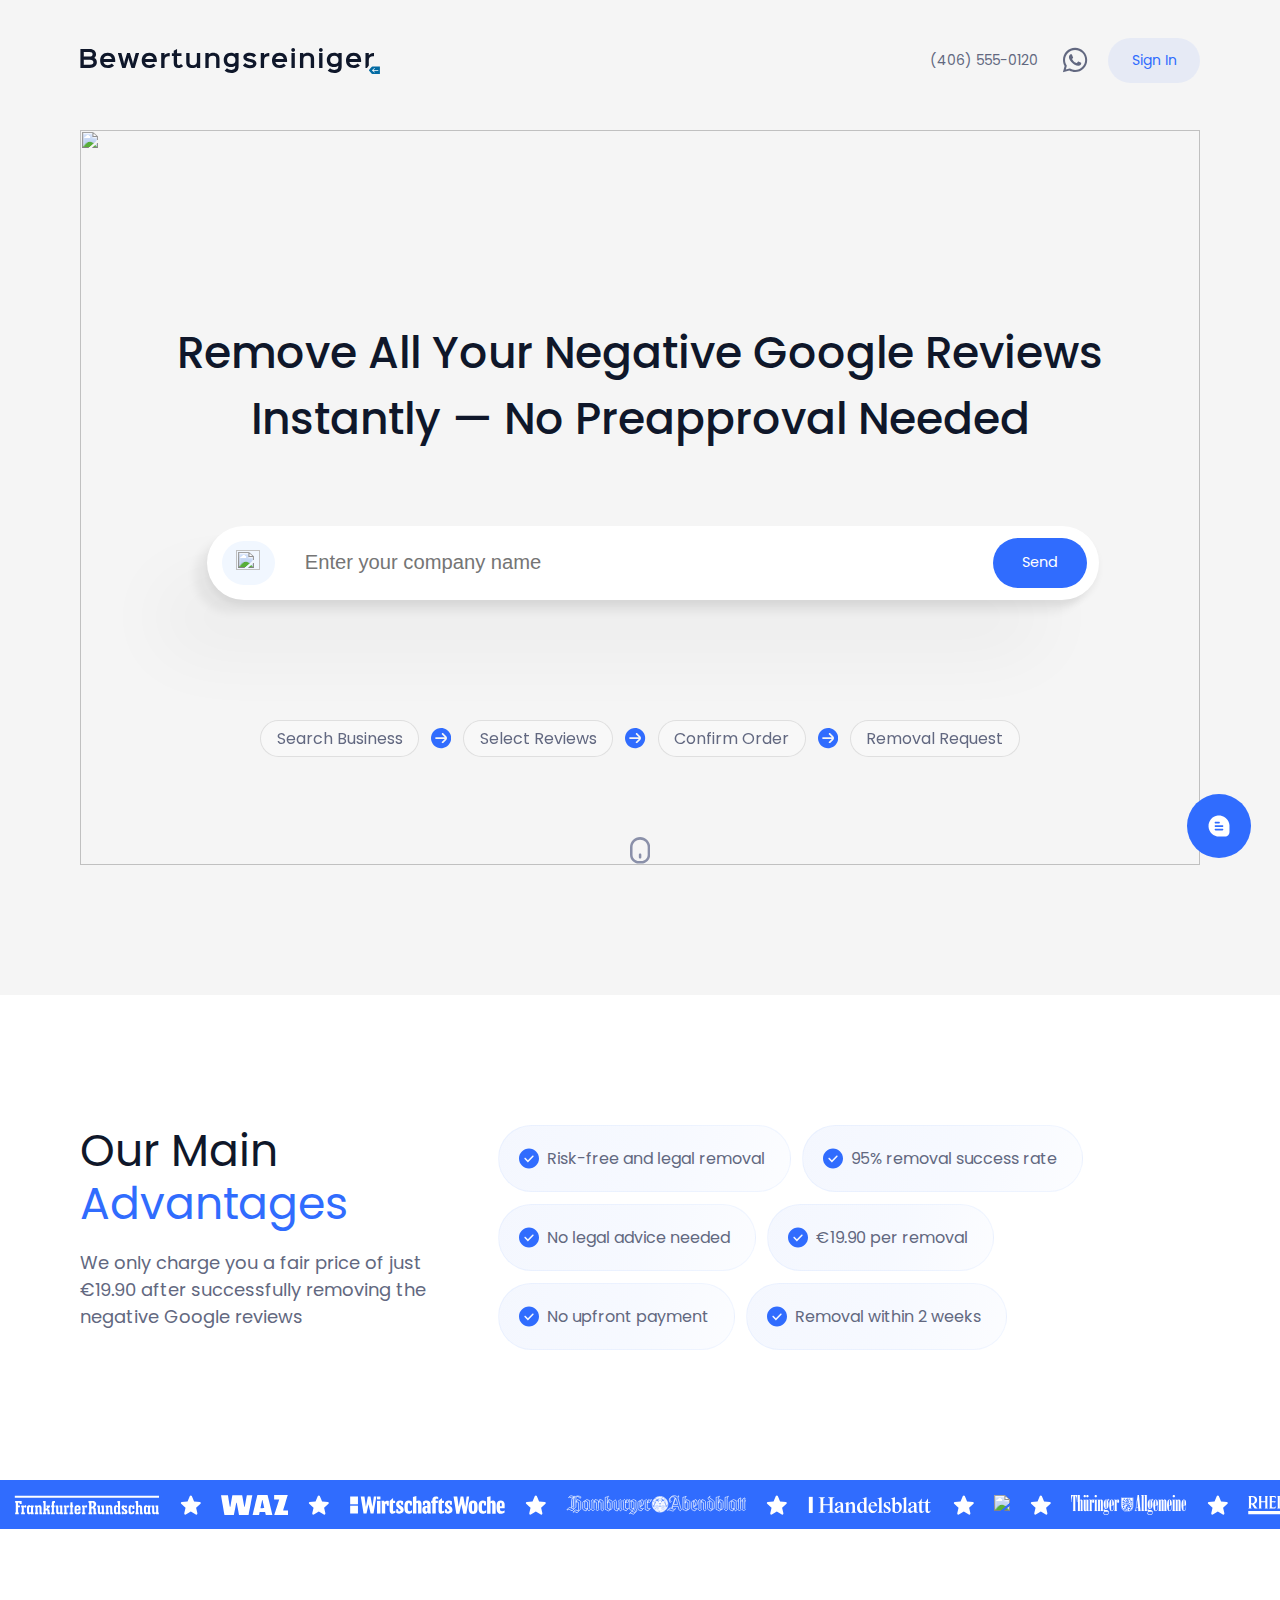
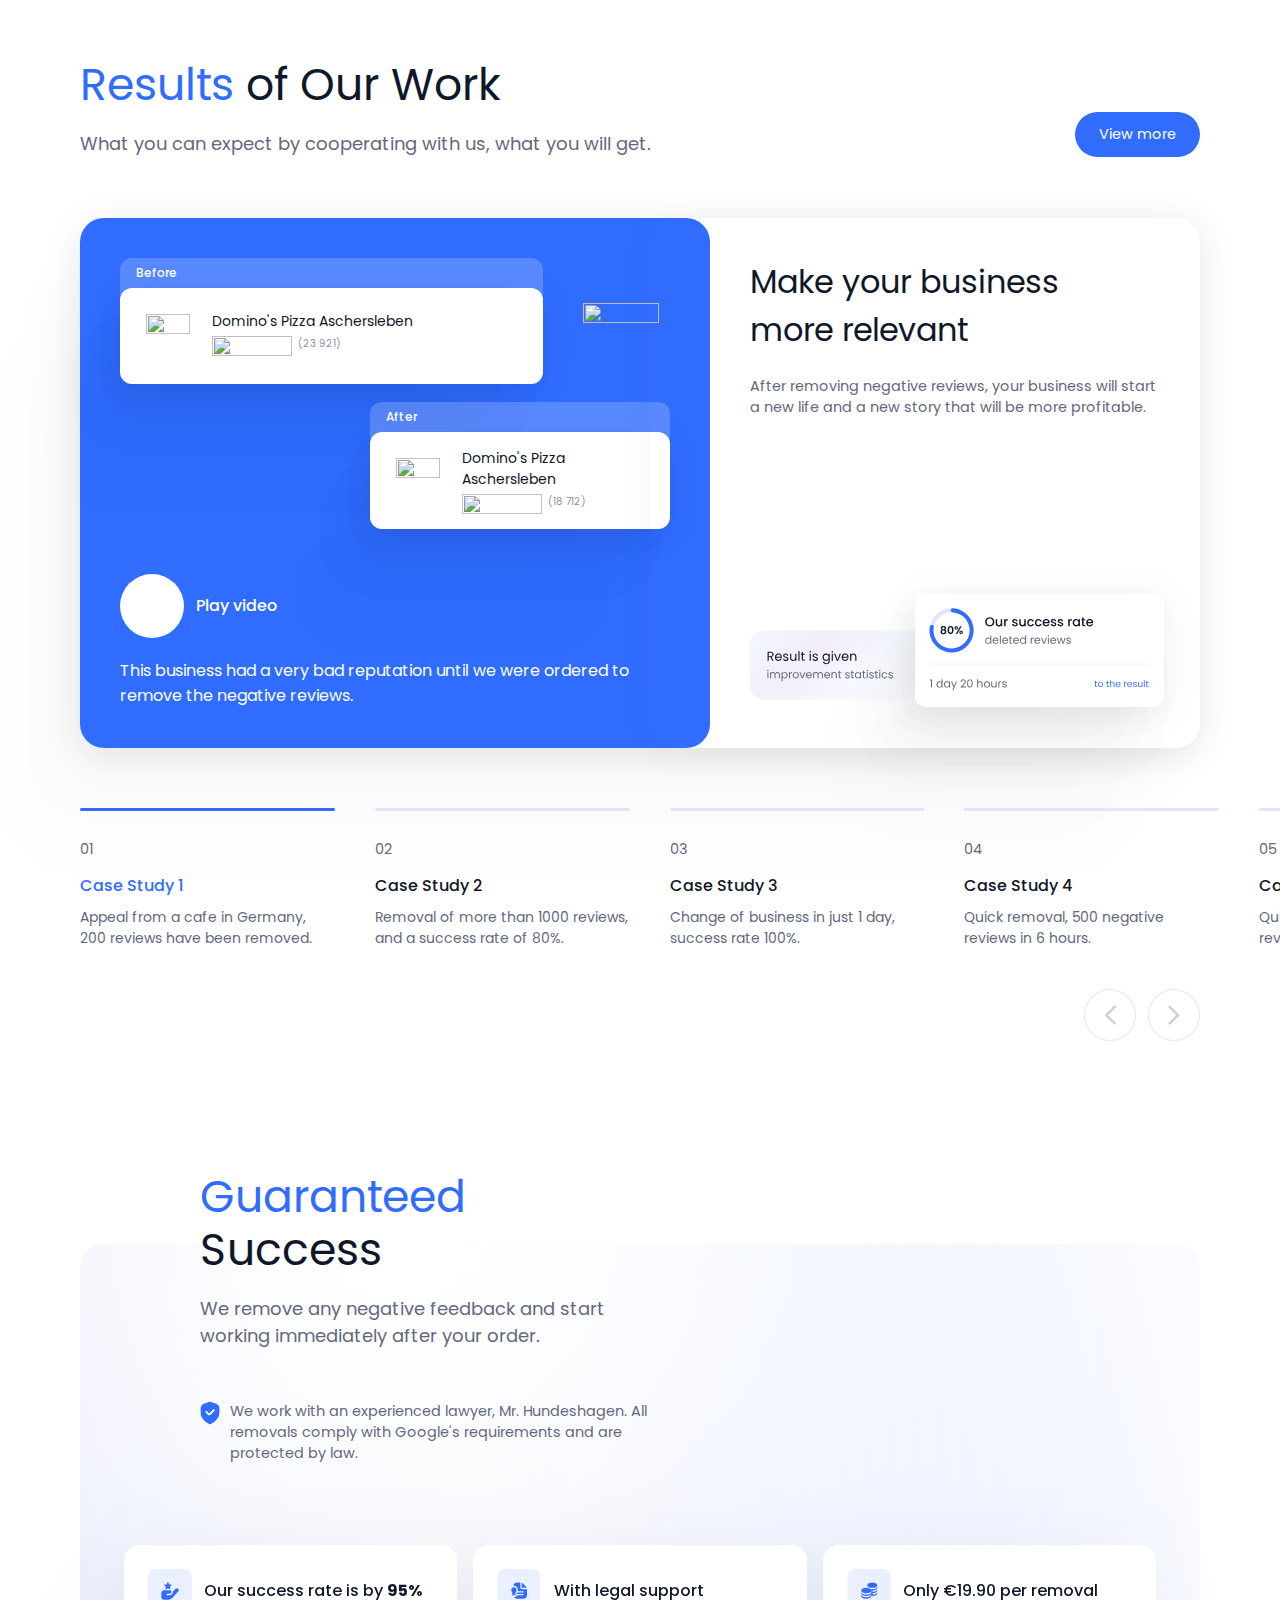
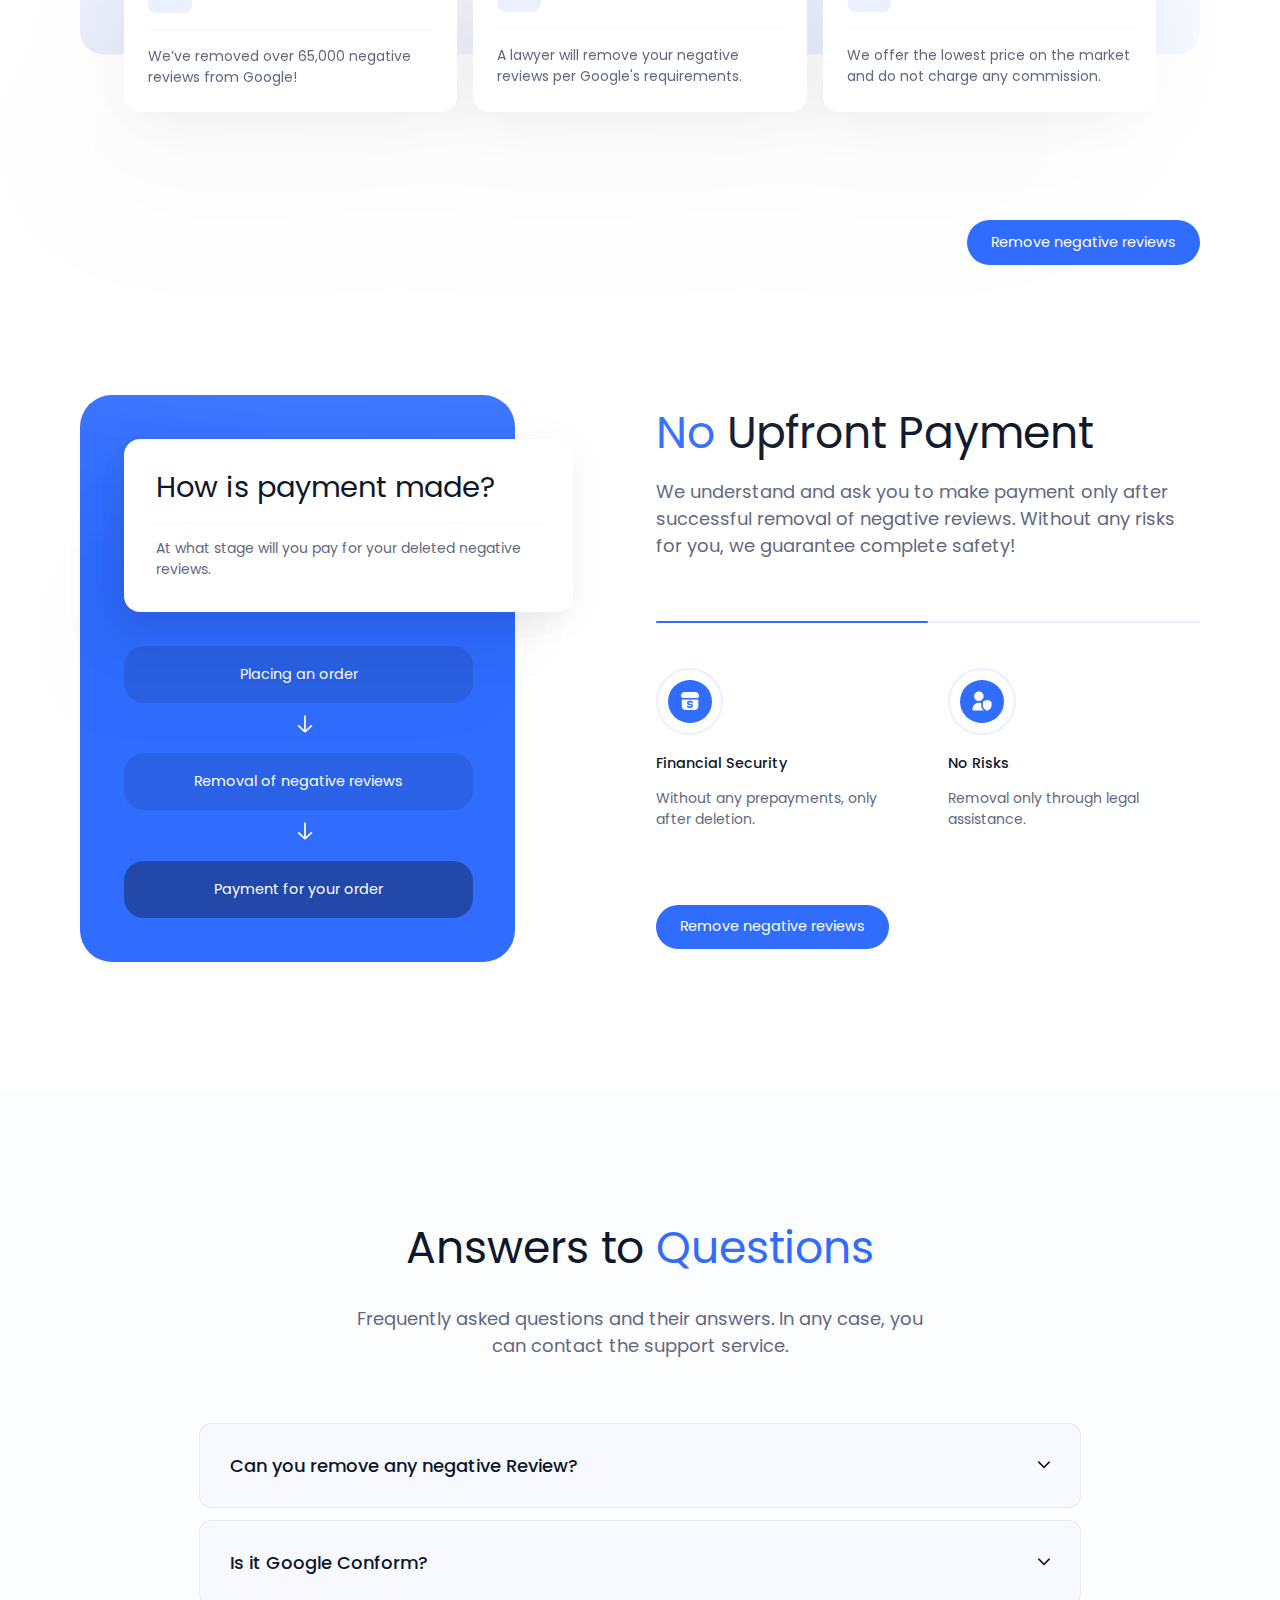
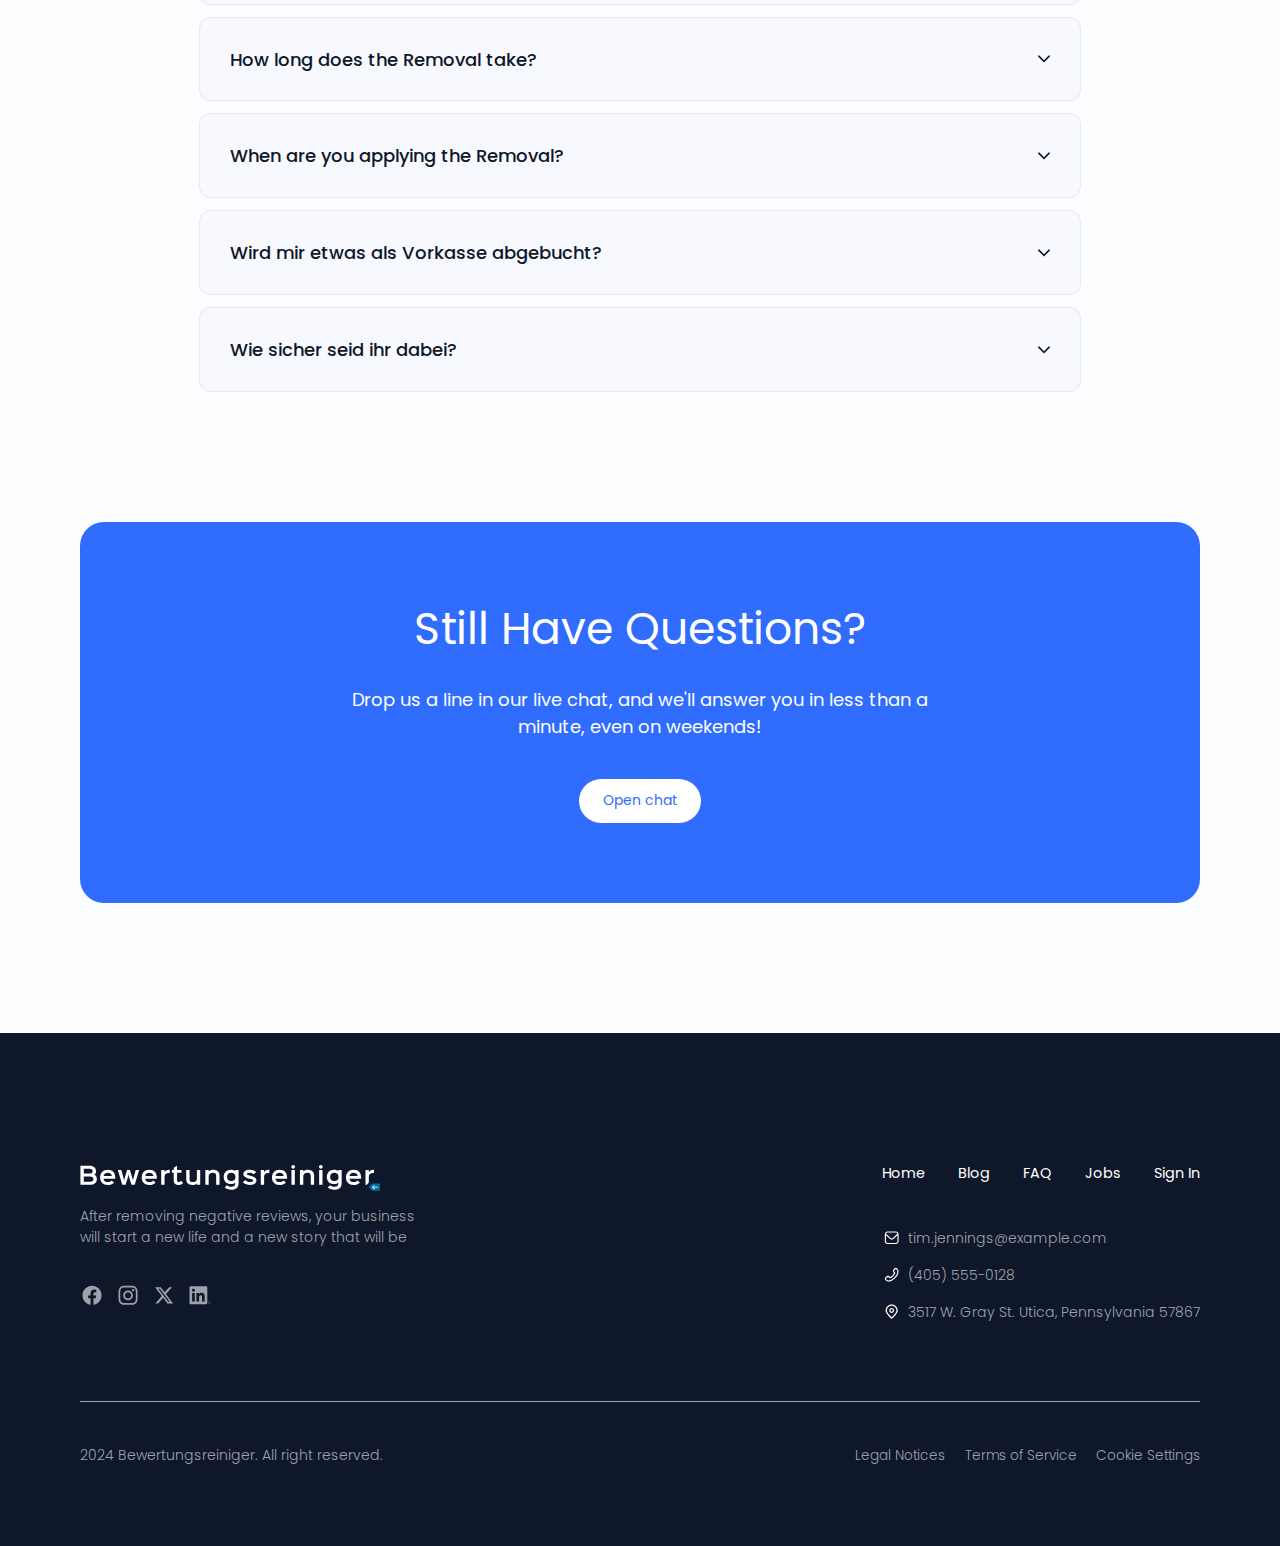
==== commit 61abe8b2: "fix bugs and add new page" ====
--- a/index.html
+++ b/index.html
@@ -1045,7 +1045,7 @@
                   </div>
                   <div class="div-73">Play video</div>
                 </div>
-                <p class="clr-white m0">
+                <p class="clr-white m0 fs-16">
                   This business had a very bad reputation until we were
                   ordered to remove the negative reviews.
                 </p>
--- a/css/style.css
+++ b/css/style.css
@@ -370,13 +370,17 @@
 		background-color: #306CFE25;
 	}
 
+	.fs-14{
+		font-size: 0.97em;
+	}
+
+	.fs-16{
+		font-size: 1.11em;
+	}
+
 	.fs-18{
 		font-size: 1.25em;
 	}	
-
-	.fs-14{
-		font-size: 0.97em;
-	}
 
 	.mb0{
 		margin-bottom: 0;
@@ -577,27 +581,6 @@
 		align-items: center;
 	}
 
-	@media (max-width: 991px) {
-		.step-hero__wrapp {
-			flex-wrap: wrap;
-			margin-top: 4em;
-		}
-	}
-
-	@media (max-width: 479px) {
-		.step-hero__wrapp {
-			gap: 0.6em;
-			margin-top: 2em;
-			margin-bottom: 2em;
-			justify-content: center;
-		}
-
-		.step-hero__item {
-			font-size: 0.5em;
-			padding: 0.2em 0.6em
-		}
-	}
-
 	.step-hero__item {
 		display: flex;
 		justify-content: center;
@@ -607,8 +590,31 @@
 		border-color: rgba(0, 0, 0, 0.1);
 		border-style: solid;
 		border-width: 1px;
+		font-size: 1.11em;
 		background-color: rgba(255, 255, 255, 0.32);
 		padding: 0.55em 0.97em;
+	}
+
+
+	@media (max-width: 991px) {
+		.step-hero__wrapp {
+			flex-wrap: wrap;
+			margin-top: 4em;
+		}
+	}
+
+	@media (max-width: 479px) {
+		.step-hero__wrapp {
+			gap: 0.6em;
+			margin-top: 2em;
+			margin-bottom: 2em;
+			justify-content: center;
+		}
+
+		.step-hero__item {
+			font-size: 0.5em;
+			padding: 0.2em 0.6em
+		}
 	}
 
 	.step-hero__item-img {
@@ -1462,8 +1468,8 @@
 		border-width: 1px;
 		background-color: #fff;
 		display: flex;
-		width: 3.61em;
-		height: 3.61em;
+		width: 2.1em;
+		height: 2.1em;
 		padding: 0.69em;
 	}
 
@@ -2358,6 +2364,14 @@
 	.mw-400{
 		max-width: 27.78em;
 	}
+
+	.mw-290{
+		max-width: 20.14em;
+	}
+
+	.mw-185{
+		max-width: 12.85em;
+	}
 	
 	.mw-135{
 		max-width: 9.38em;
@@ -2365,6 +2379,10 @@
 
 	.mw-75{
 		max-width: 5.21em;
+	}
+
+	.mw-50{
+		max-width: 3.47em;
 	}
 
 	.w12{
@@ -2460,6 +2478,7 @@
 
 	.ll__content-wrapp{
 		display: flex;
+		align-items: flex-start;
 		gap: 1.67em;
 		margin-top: 3.61em;
 		width: 100%;
@@ -2478,6 +2497,7 @@
 
 	.ll-content__item-right{
 		max-width: 25.35em;
+		box-shadow: 0px 5px 40px rgba(0, 0, 0, 0.05), -68px 111px 78px rgba(0, 0, 0, 0.01), -30px 49px 58px rgba(0, 0, 0, 0.02), -8px 12px 32px rgba(0, 0, 0, 0.02);
 	}
 
 	.item-3{
@@ -2538,4 +2558,101 @@
 		max-width: 2.08em;
 		height: 0.83em;
 		border-radius: 12px;
+	}
+
+	.ll-pagin__right-wrapp{
+		display: flex;
+		gap: 0.69em;
+	}
+
+	.ll-pagin__right-first{
+		background-color: #8A90A910;
+		width: 2.78em;
+		height: 2.78em;
+		border-radius: 100px;
+	}
+
+	.ll-pagin__right-circle{
+		background-color: var(--lazyload-clr);
+		width: 2.78em;
+		height: 2.78em;
+		border-radius: 100px;
+	}
+
+	.ll-review__wrapp{
+		display: flex;
+		align-items: center;
+		gap: 1.11em;
+		padding: 1.39em;
+		margin-top: 1.67em;
+		border: 1px solid #8A90A920;
+		border-radius: 16px;
+	}
+
+	.ll-review__content{
+		width: 100%;
+		display: flex;
+		flex-direction: column;
+		gap: 0.69em;
+	}
+
+	.ll-flex__vertical{
+		display: flex;
+		flex-direction: column;
+	}
+
+	.gap20{
+		gap: 1.39em;
+	}
+
+	.br40{
+		border-radius: 40px;
+	}
+
+	@media screen and (max-width: 767px){
+		.ll__top-wrapp{
+			flex-direction: column;
+		}
+
+		.ll__top-left{
+			height: 10em;
+			width: 100%;
+			max-width: 100%;
+		}
+
+		.ll__top-right{
+			width: auto;
+		}
+
+		.ll-top-right__wrapp{
+			gap: 1em;
+		}
+		
+		.ll__content-wrapp{
+			flex-wrap: wrap;
+		}
+
+		.ll-pagin__wrapp{
+			flex-wrap: wrap;
+			gap: 2em;
+			justify-content: center;
+			align-items: center;
+		}
+
+		.ll-pagin__left-wrapp{
+			justify-content: center;
+		}
+
+		.ll-content__item-right{
+			order: 1;
+		}
+
+		.ll-pagin__right-first, .ll-pagin__right-circle{
+			width: 2em;
+			height: 2em;
+		}
+
+		.ll-content__item-left{
+			order: 2;
+		}
 	}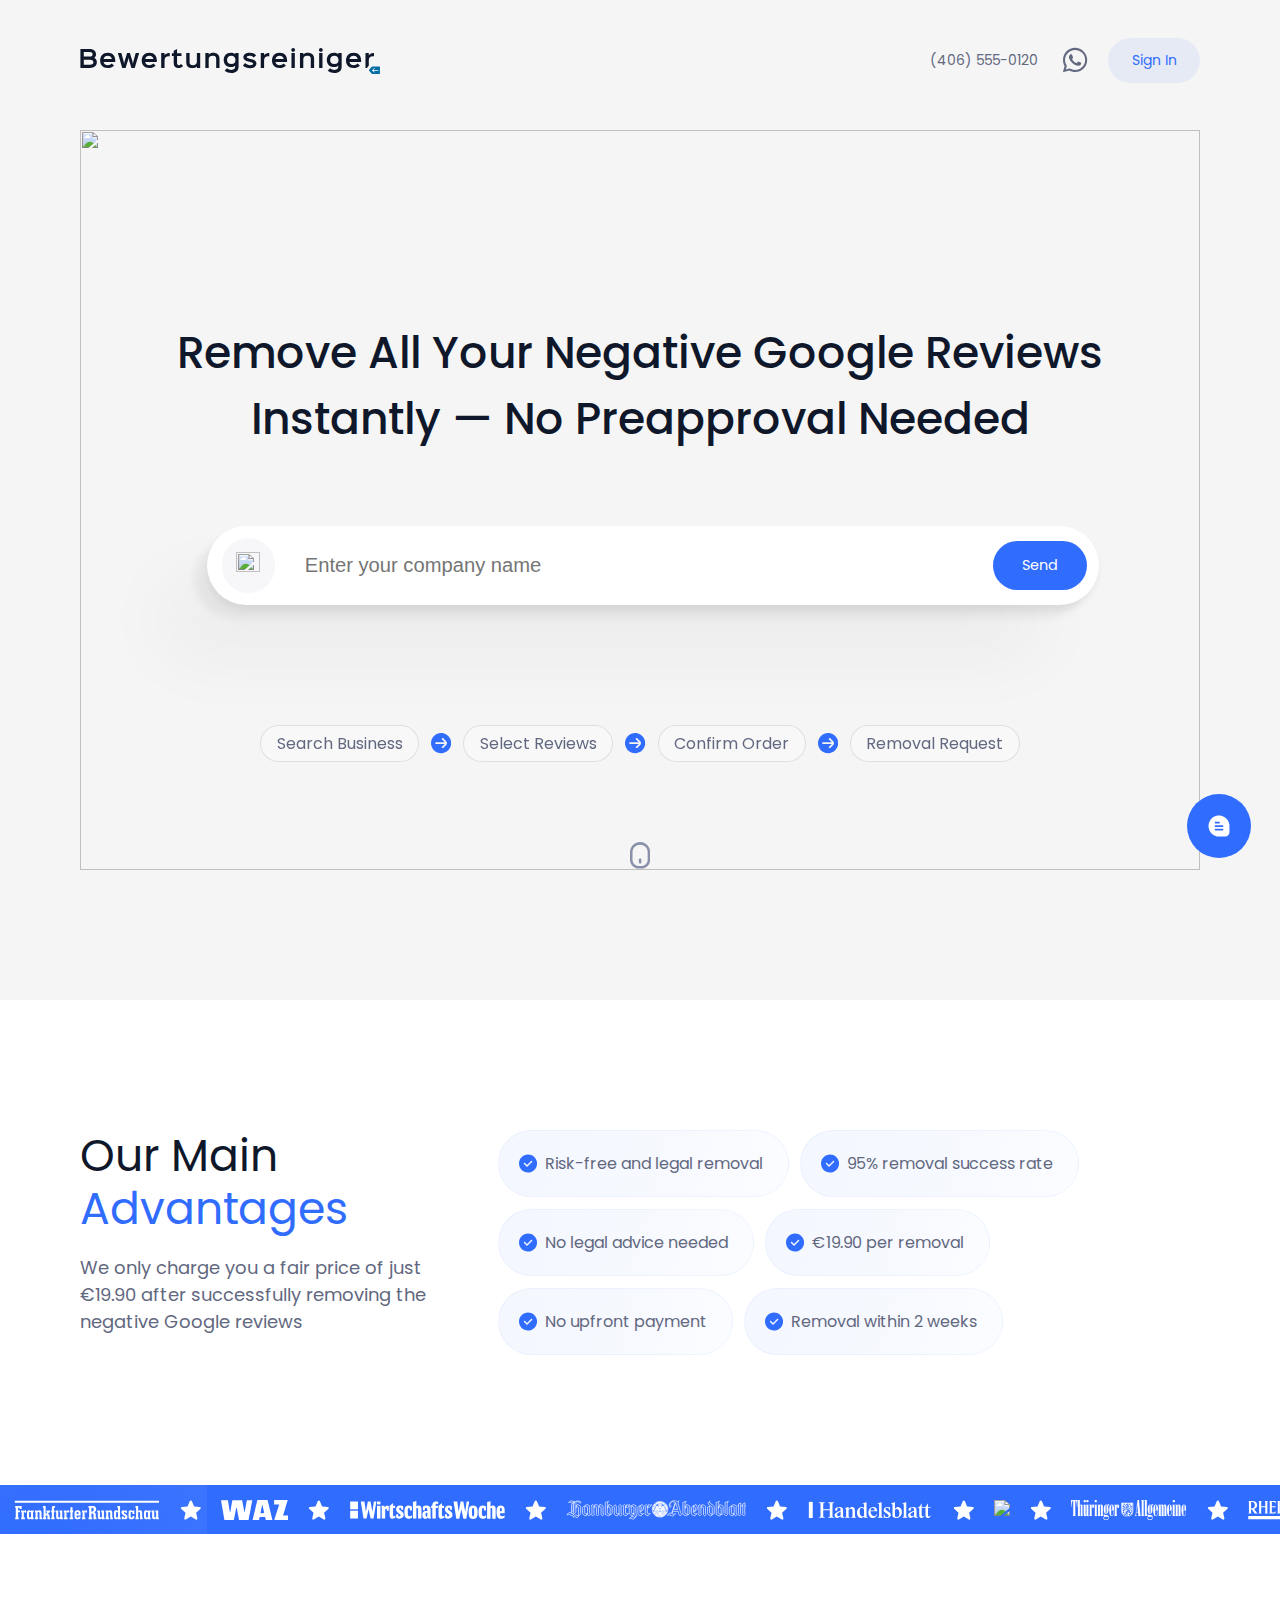
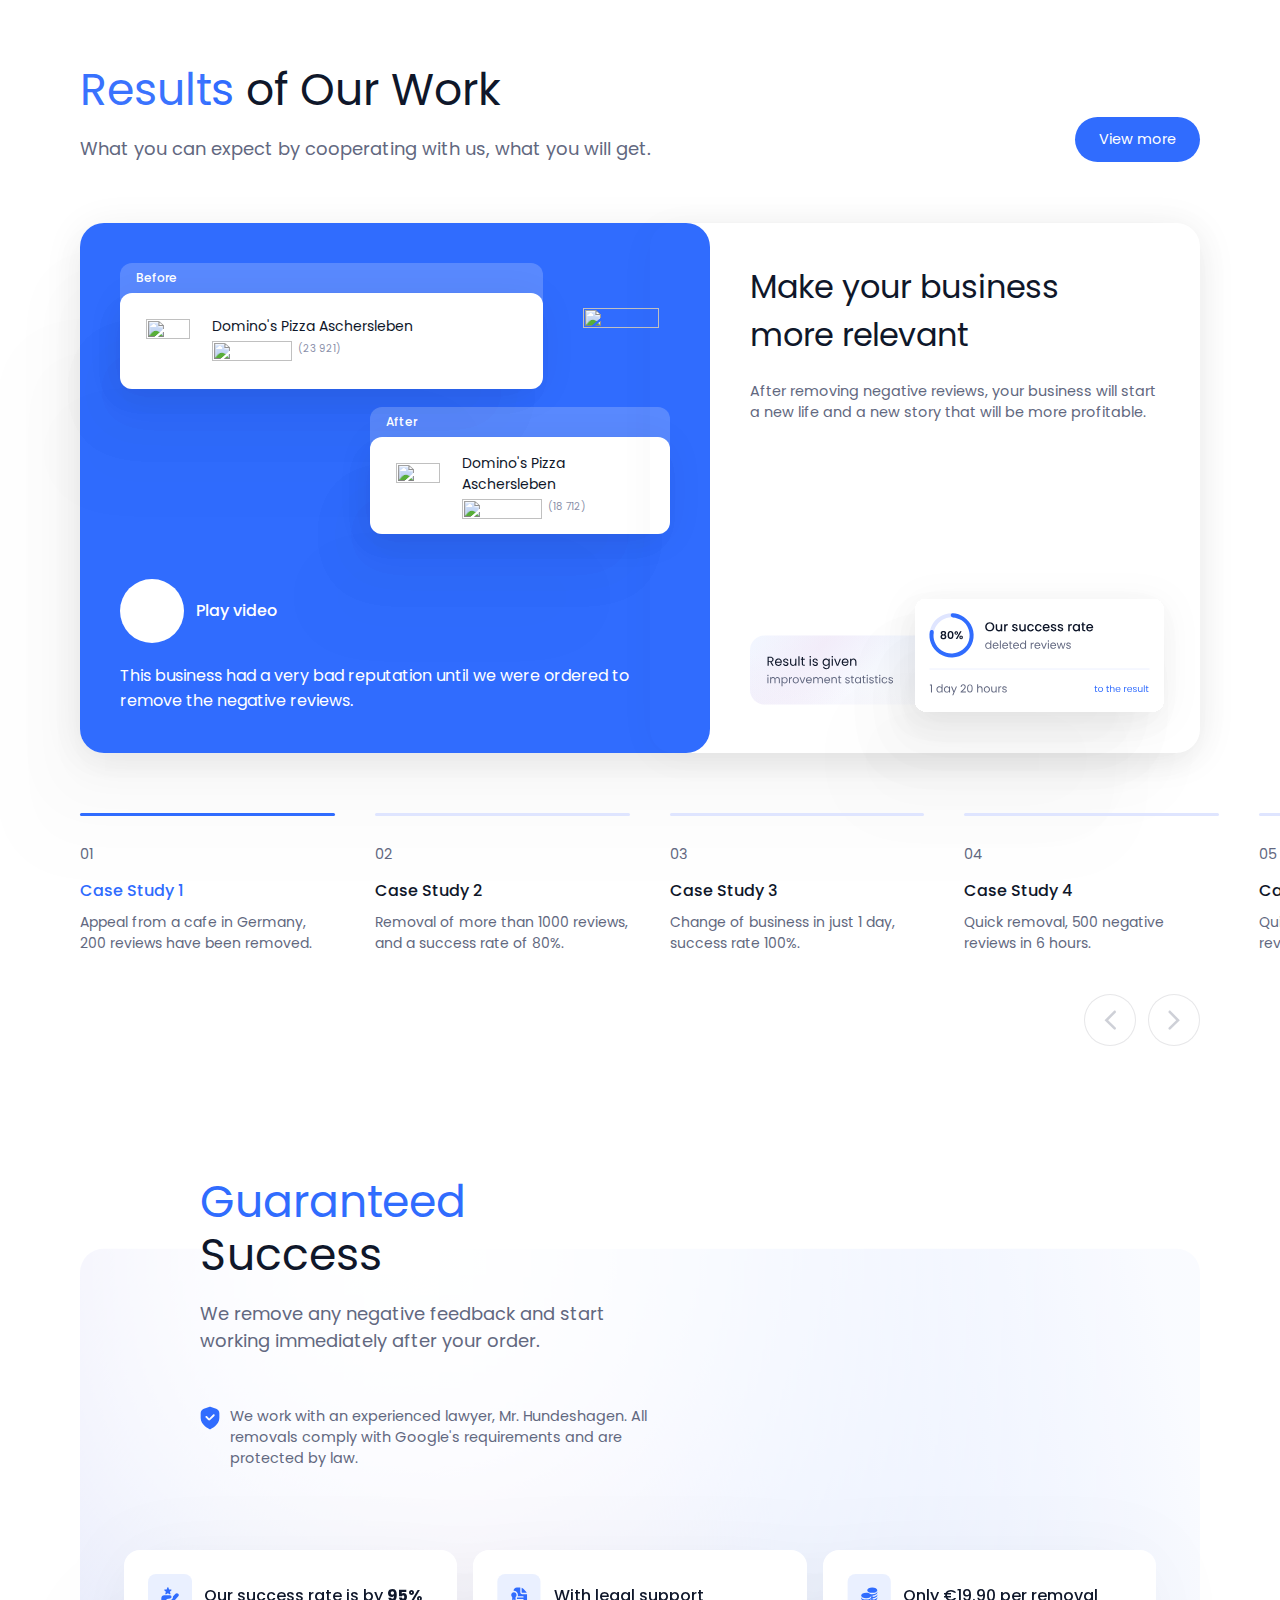
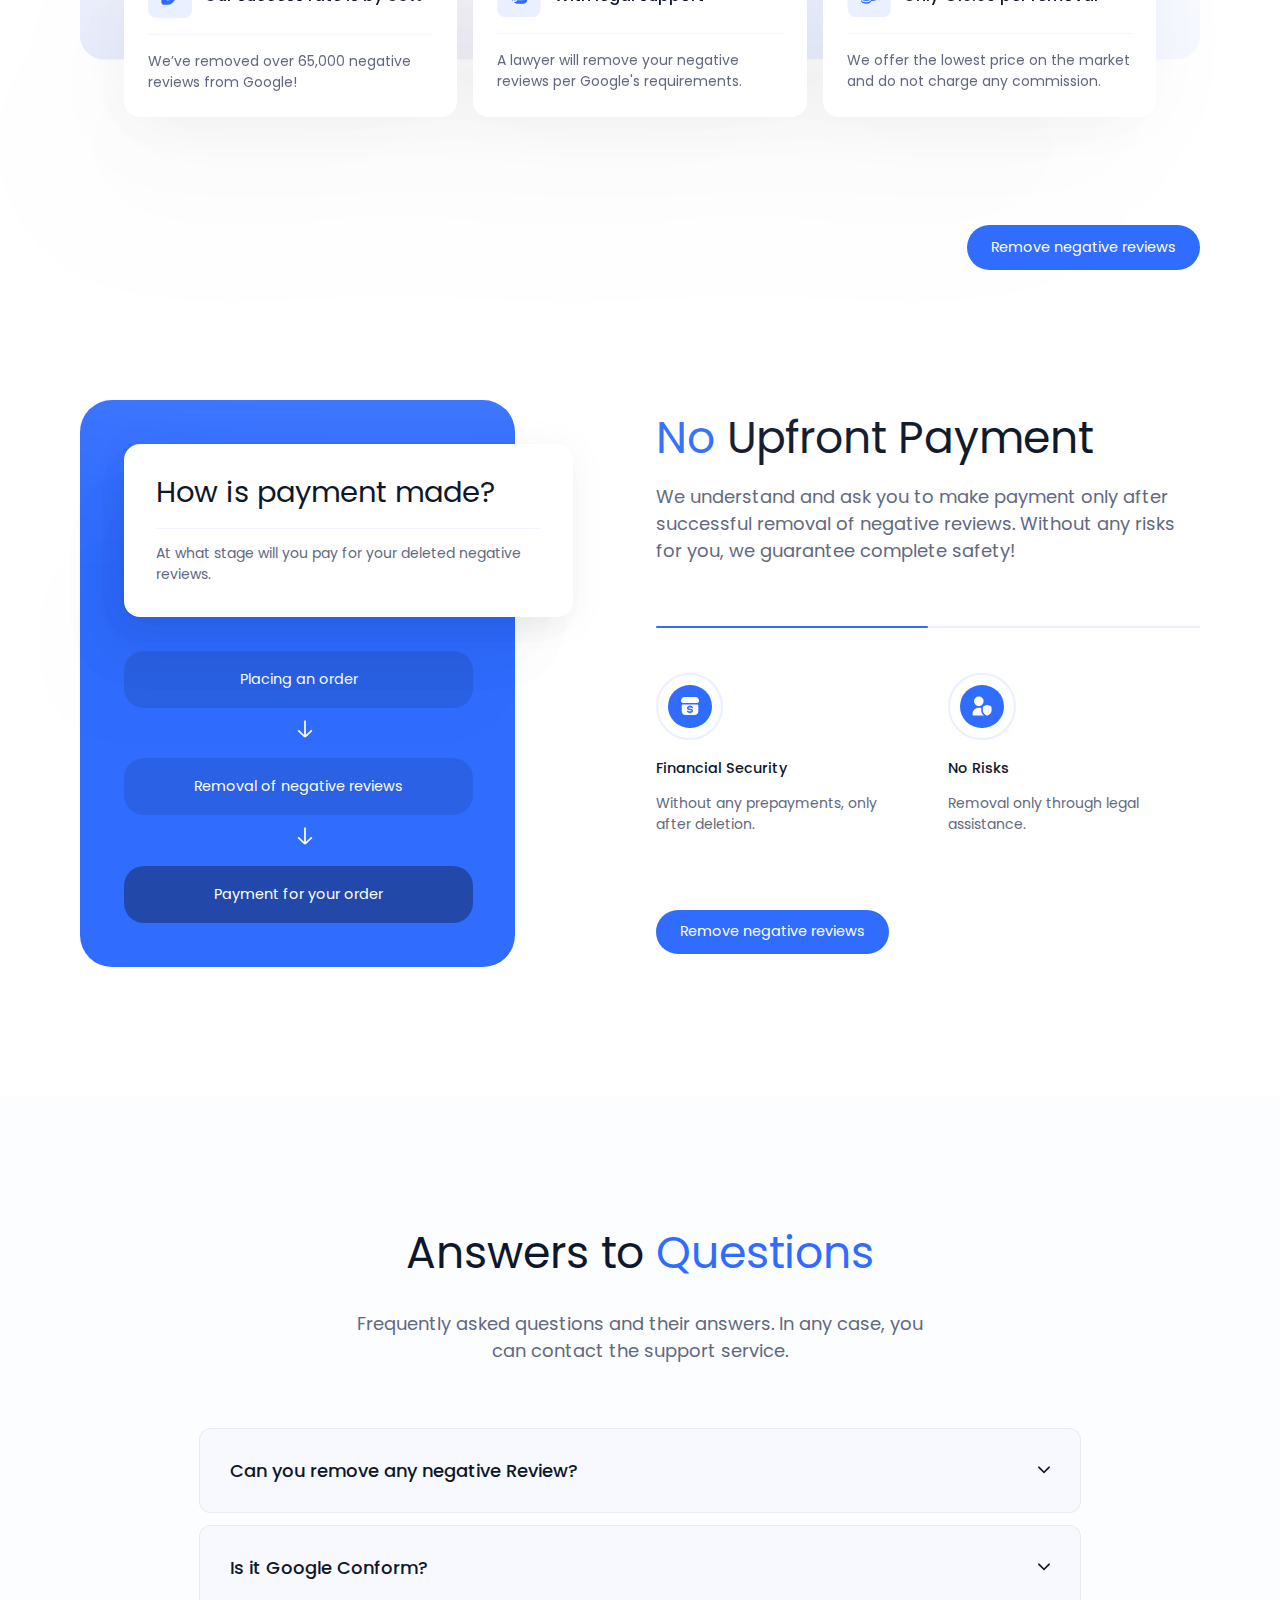
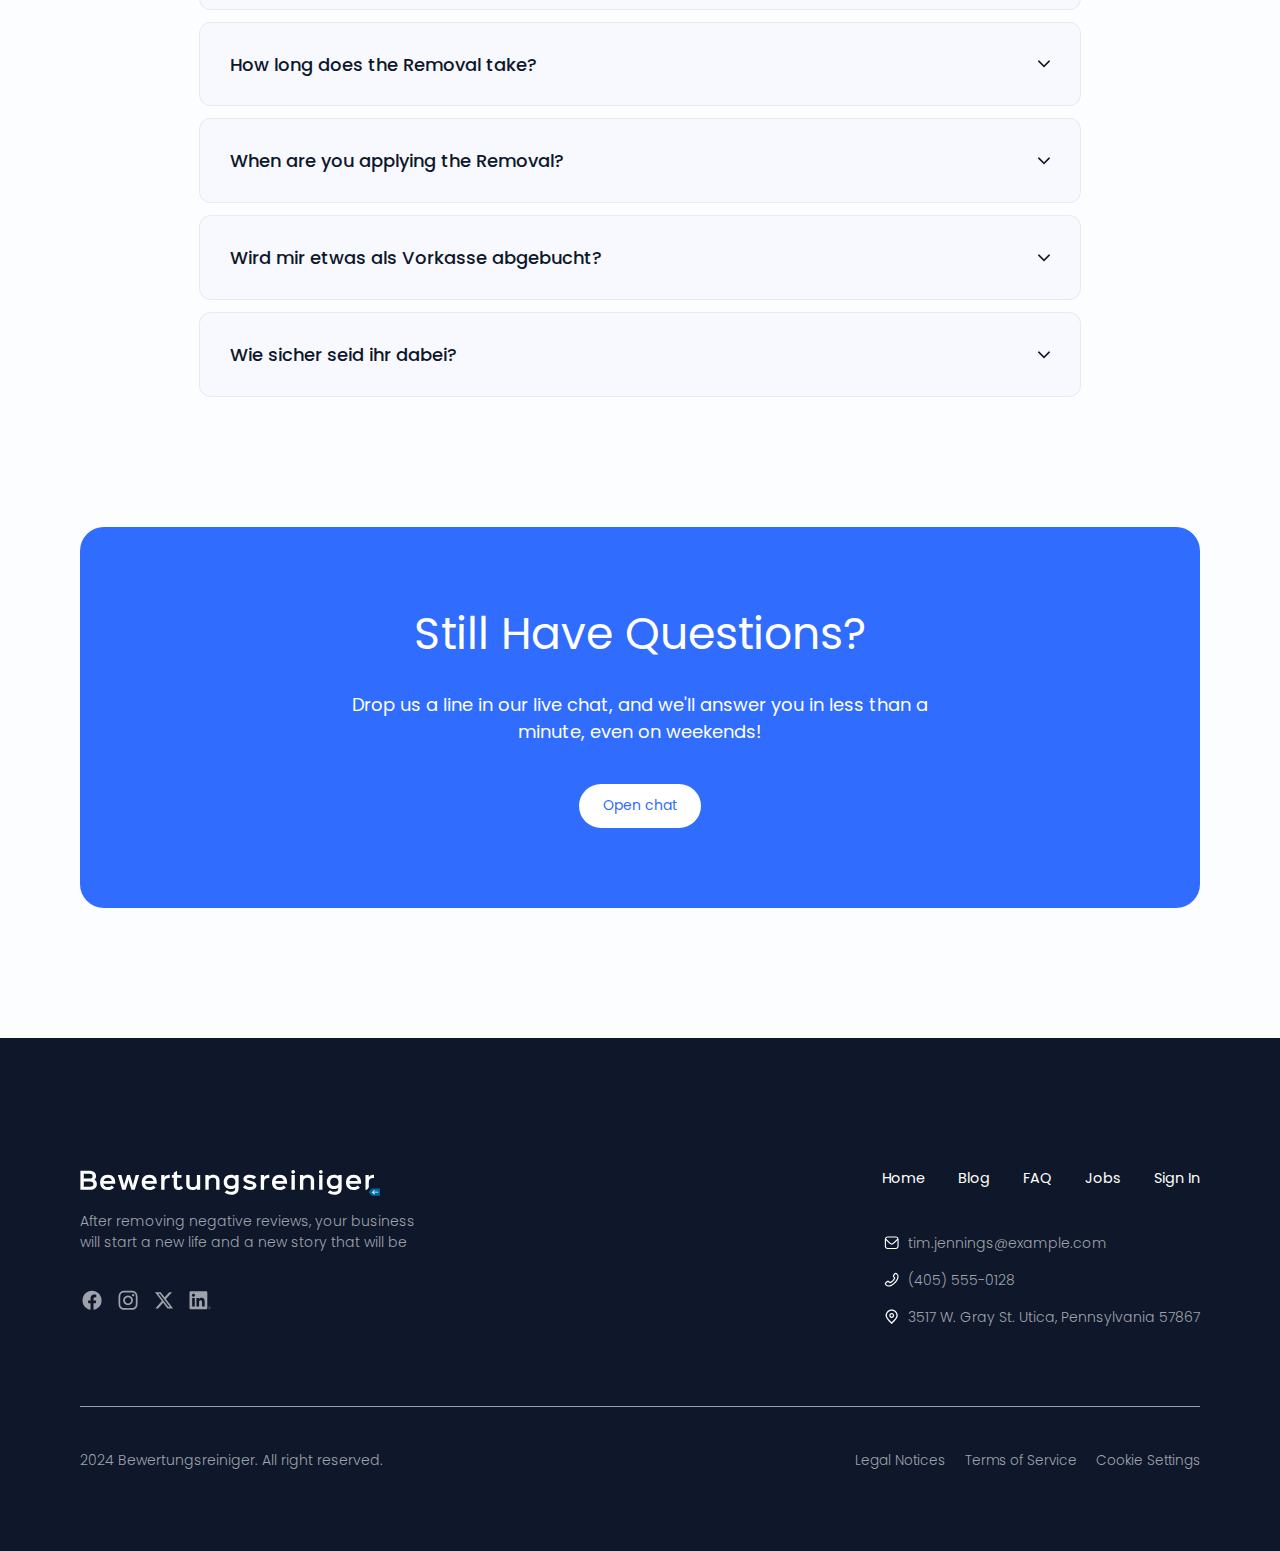
==== commit b59dc464: "fix bugs" ====
--- a/index.html
+++ b/index.html
@@ -957,6 +957,7 @@
             <a href="#" class="btn__blue">View more</a>
           </div>
           <div class="our-work__center-wrapp">
+            <div class="our-work-center__circle"></div>
 
             <div class="column-3">
               <div class="our-work-center__left-wrapp">
--- a/css/style.css
+++ b/css/style.css
@@ -171,10 +171,9 @@
 		justify-content: center;
 		align-items: center;
 		border-radius: 100px;
-		background-color: #f1f7ff;
-		display: flex;
-
-		padding: 0.6em 1em;
+		background-color: #8A90A912;
+		display: flex;
+		padding: 1em 1em;
 	}
 
 	.img-form {
@@ -773,7 +772,7 @@
 	}
 
 	.advantages-item__img {
-		width: 1.25em;
+		width: 1.13em;
 	}
 
 	@media (max-width: 991px) {
@@ -1027,17 +1026,6 @@
 		margin: 4.17em 0em;
 	}
 
-	@media screen and (max-width: 767px){
-		.our-work__center-wrapp {
-			flex-direction: column;
-		}
-
-		.our-work-center__left-wrapp, .our-work-center__right-wrapp{
-			padding: 2em;
-		}
-	}
-
-
 		.column-3 {
 		display: flex;
 		flex-direction: column;
@@ -1060,6 +1048,27 @@
 		flex-direction: column;
 		width: 100%;
 		padding: 2.78em;
+		position: relative;
+	}
+
+	.our-work-center__circle{
+		position: absolute;
+		width: 24.51em;
+		height: 24.51em;
+		left: -10.14em;
+		top: -10.97em;
+		background: radial-gradient(50% 50% at 50% 50%, rgba(255, 255, 255, 0) 0%, #FFFFFF 100%);
+		opacity: 0.05;
+	}
+
+	@media screen and (max-width: 767px){
+		.our-work__center-wrapp {
+			flex-direction: column;
+		}
+
+		.our-work-center__left-wrapp, .our-work-center__right-wrapp{
+			padding: 2em;
+		}
 	}
 
 		.div-56 {
@@ -2372,13 +2381,29 @@
 	.mw-185{
 		max-width: 12.85em;
 	}
+
+	.mw-145{
+		max-width: 10.07em
+	}
 	
 	.mw-135{
 		max-width: 9.38em;
 	}
 
+	.mw-130{
+		max-width: 9.03em;
+	}
+
+	.mw-110{
+		max-width: 7.64em;
+	}
+
 	.mw-75{
 		max-width: 5.21em;
+	}
+
+	.mw-60{
+		max-width: 4.17em;
 	}
 
 	.mw-50{
@@ -2601,12 +2626,25 @@
 		flex-direction: column;
 	}
 
+	.gap8{
+		gap: 0.56em;
+	}
+
 	.gap20{
 		gap: 1.39em;
 	}
 
 	.br40{
 		border-radius: 40px;
+	}
+
+	.mb20{
+		margin-bottom: 1.39em;
+	}
+
+	.ll-flex__review-item{
+		display: flex;
+		justify-content: space-between;
 	}
 
 	@media screen and (max-width: 767px){
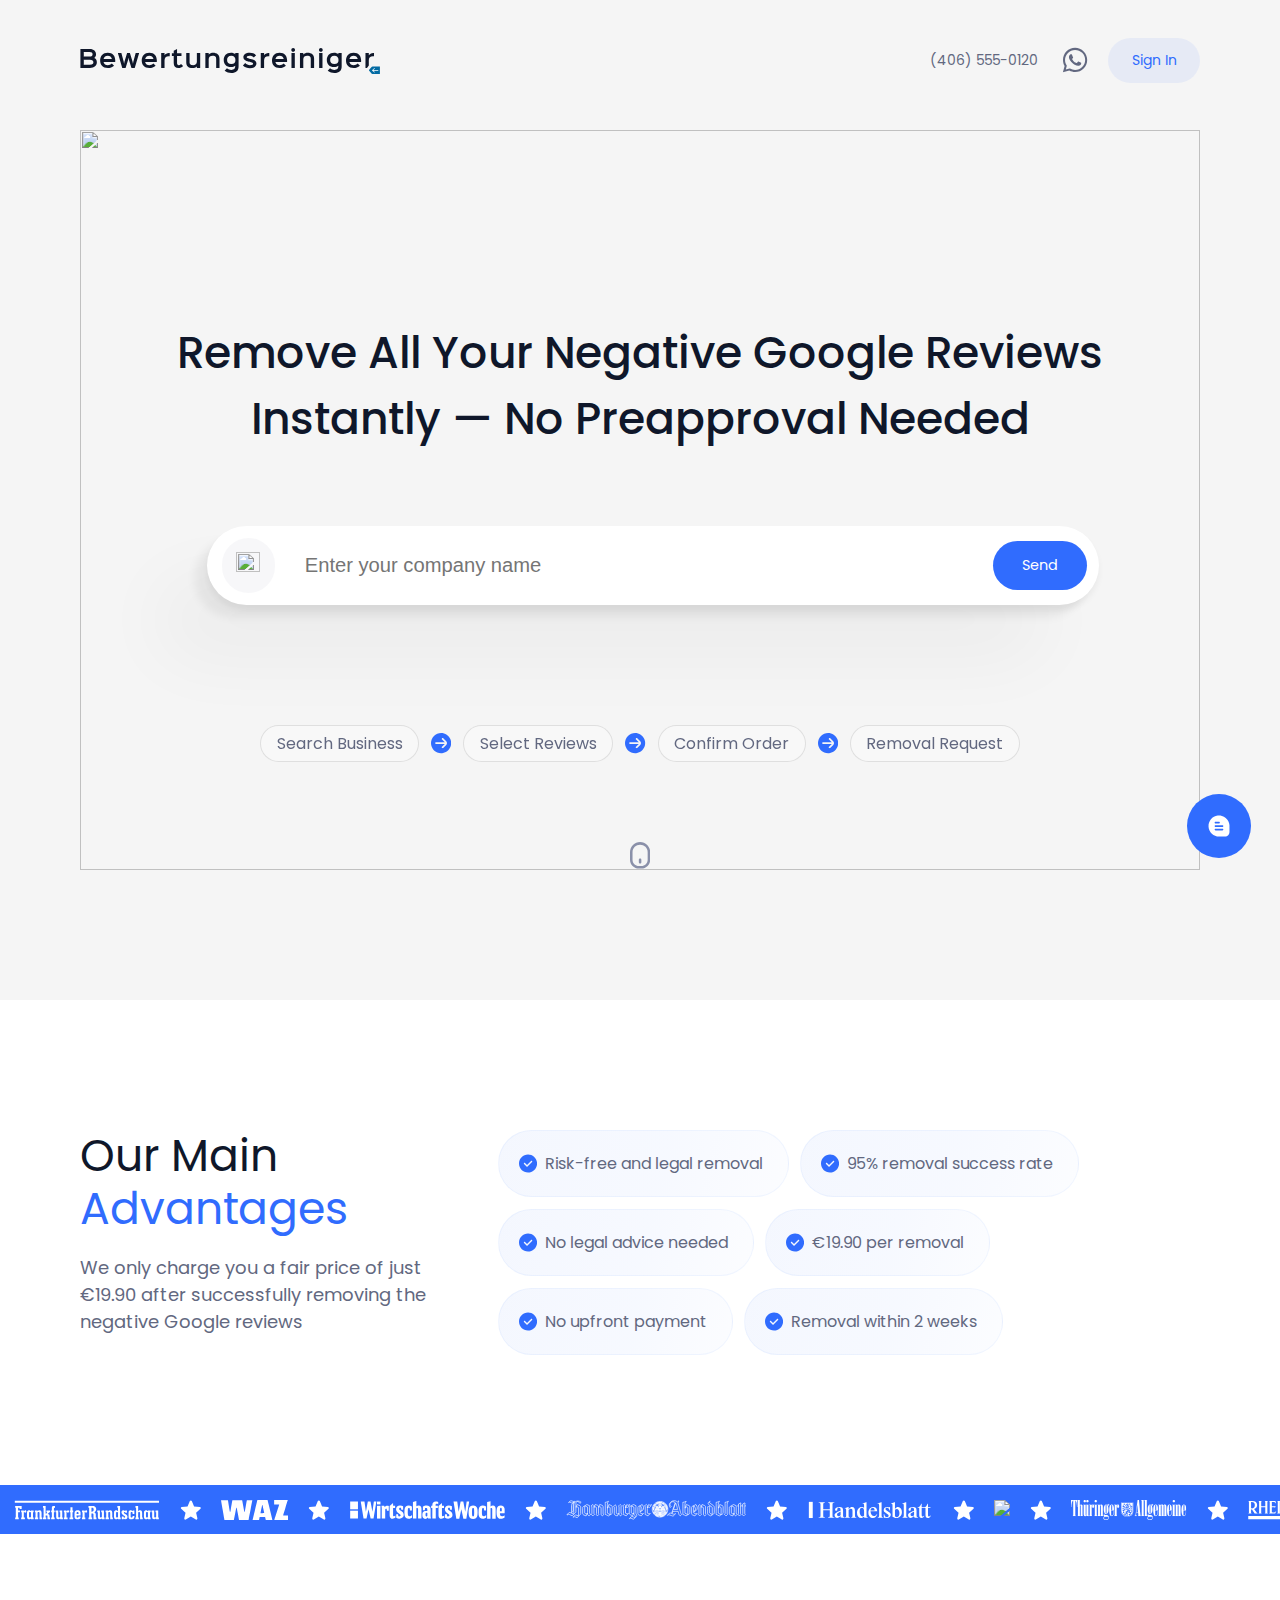
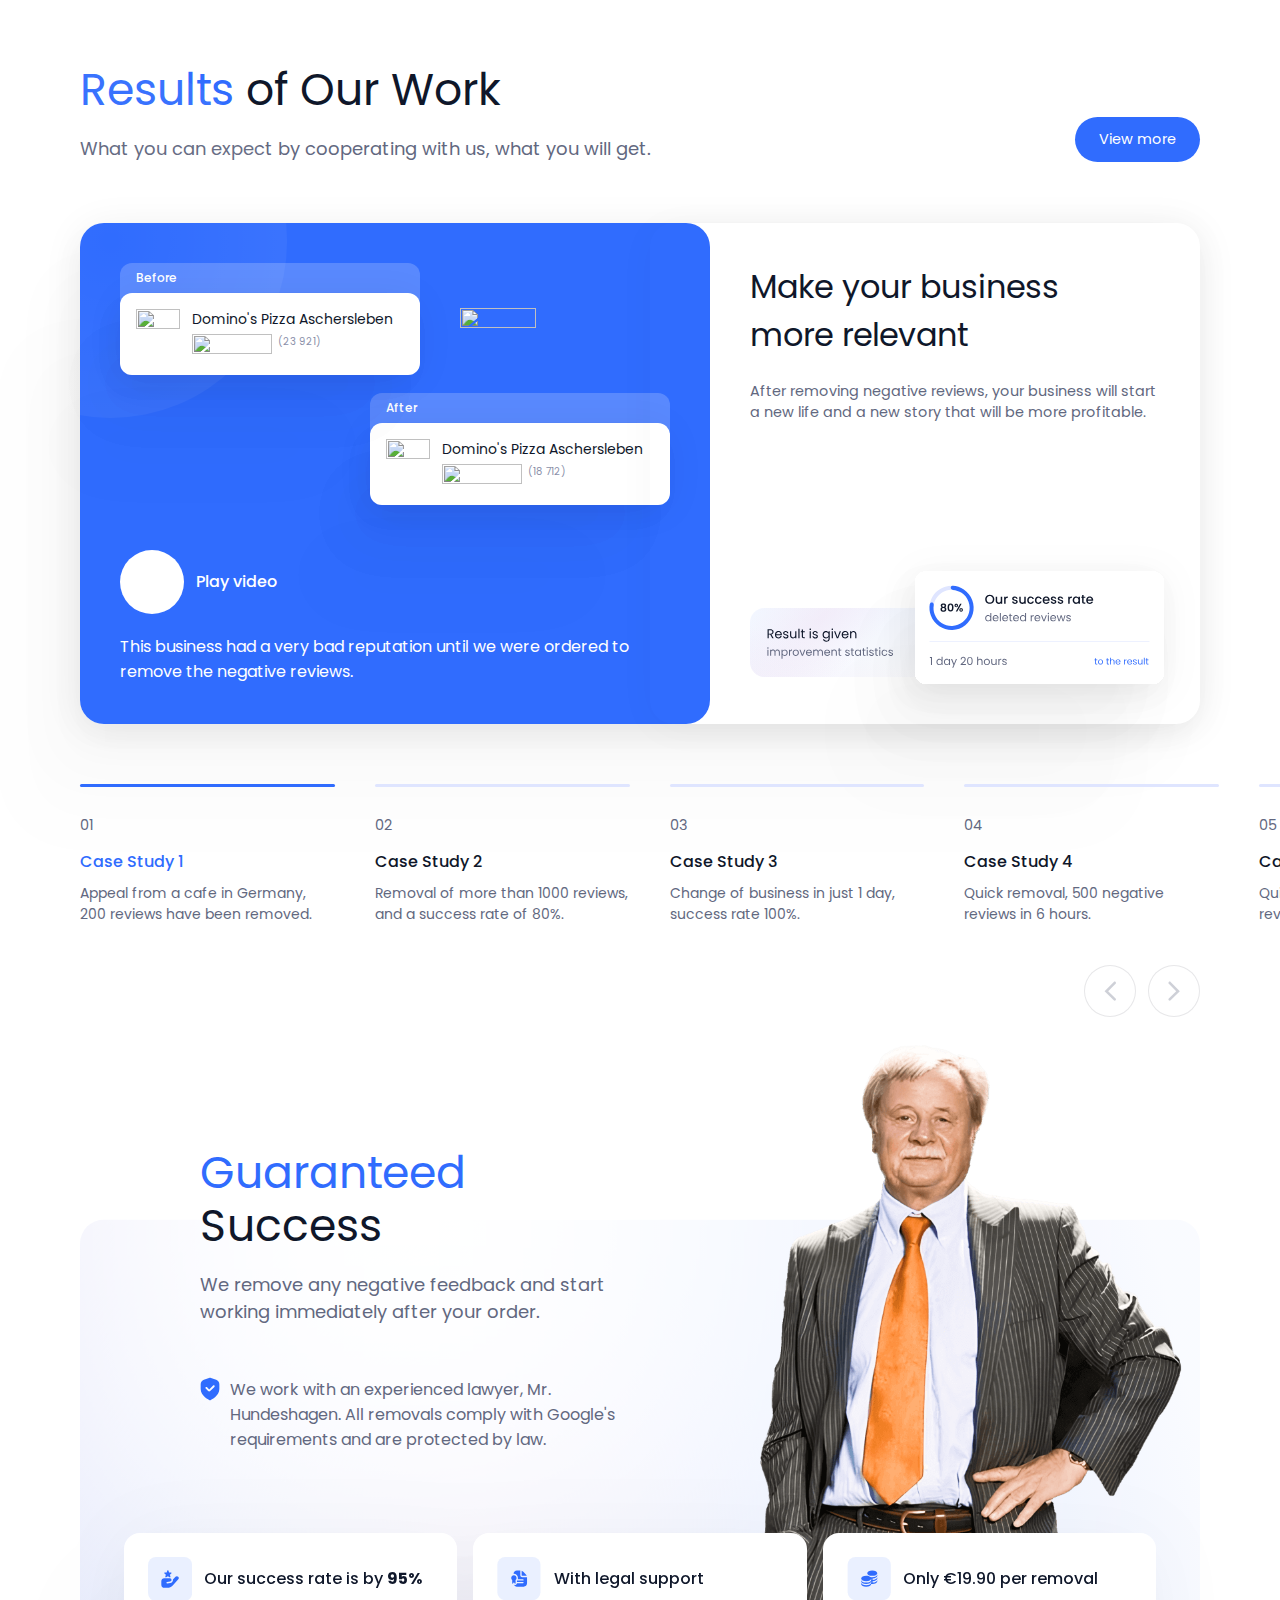
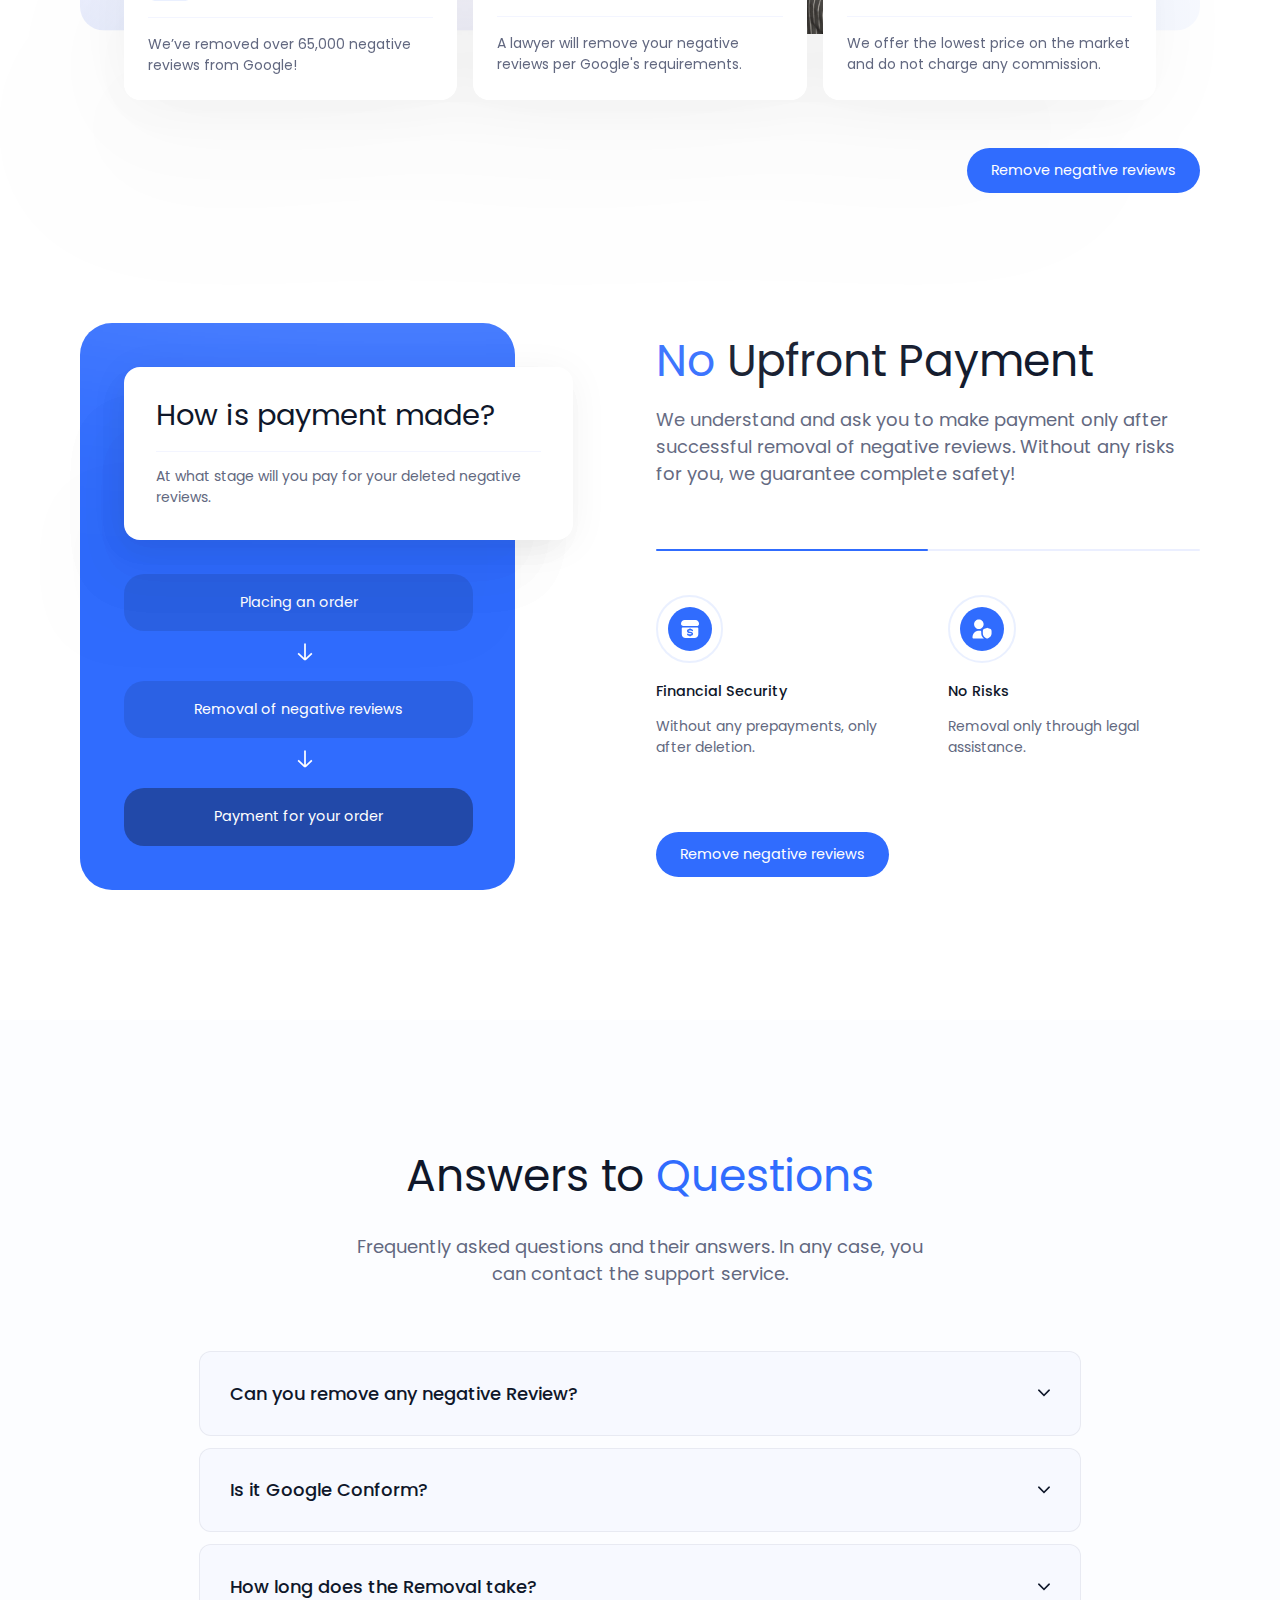
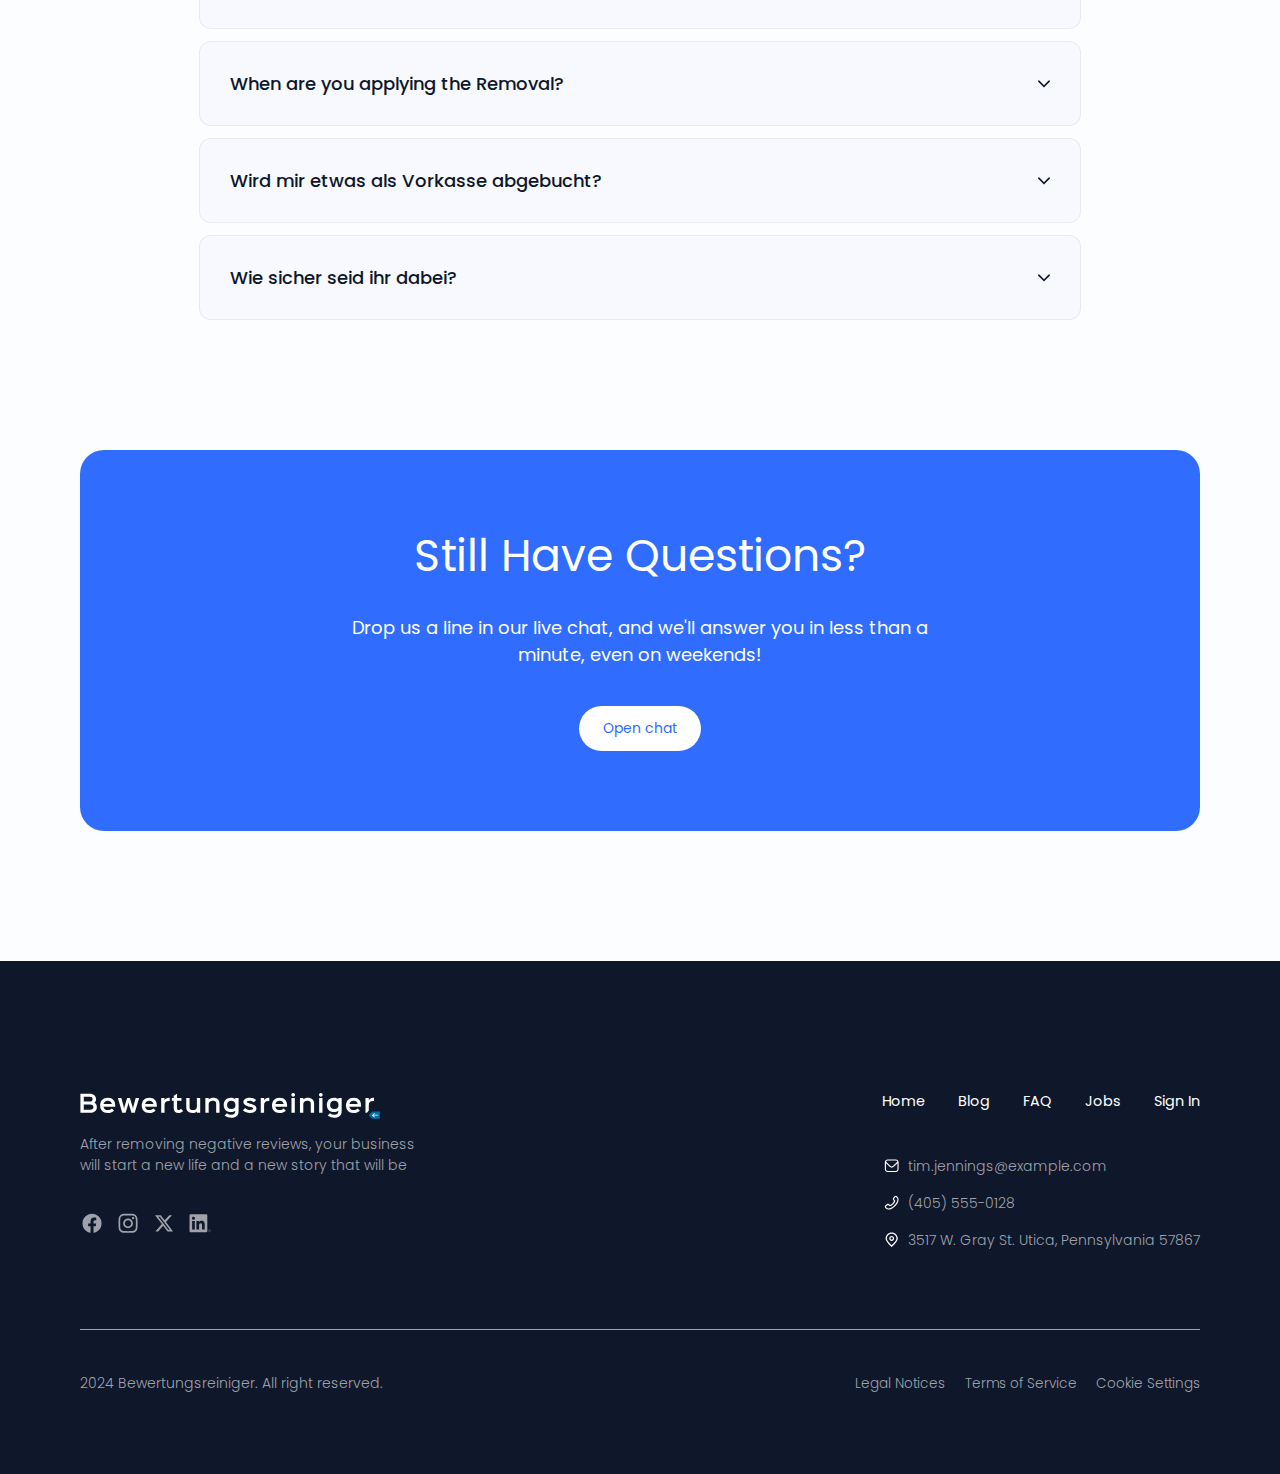
==== commit 40523236: "add image for our work" ====
--- a/index.html
+++ b/index.html
@@ -957,10 +957,10 @@
             <a href="#" class="btn__blue">View more</a>
           </div>
           <div class="our-work__center-wrapp">
-            <div class="our-work-center__circle"></div>
 
             <div class="column-3">
               <div class="our-work-center__left-wrapp">
+                <div class="our-work-center__circle"></div>
                 <div class="div-55">
                   <div class="div-56">
                     <div class="column-4">
@@ -1021,10 +1021,10 @@
                         https://cdn.builder.io/api/v1/image/assets/TEMP/2cee8d2f356e2ce156fe393e63d3548914fd9d6b0dbc0333f9e0b4fcfdb8dc1c?apiKey=2eca26ef55154ec69495e01044707395&width=2000 2000w,
                         https://cdn.builder.io/api/v1/image/assets/TEMP/2cee8d2f356e2ce156fe393e63d3548914fd9d6b0dbc0333f9e0b4fcfdb8dc1c?apiKey=2eca26ef55154ec69495e01044707395&
                       "
-                      class="img-34"
+                      class="img-31"
                     />
                     <div class="div-67">
-                      <div class="div-68">Domino's Pizza Aschersleben</div>
+                      <div class="div-61">Domino's Pizza Aschersleben</div>
                       <div class="div-69">
                         <img
                           loading="lazy"
@@ -1249,6 +1249,8 @@
       <section class="section py-0">
         <div class="container">
           <div class="guaranteed-content__wrapp">
+
+            <img class="our-work__man-img" src="img/our-work.png" alt="man">
             <div class="guaranteed-content__top-wrapp">
               <h2 class="h2-title">
                 <span style="color: rgba(48, 108, 254, 1)">Guaranteed</span> <br>
@@ -1260,7 +1262,7 @@
                 <svg class="guaranteed__icon" width="100%" height="100%" viewBox="0 0 20 24" fill="none" xmlns="http://www.w3.org/2000/svg">
                   <path d="M16.1423 2.79733L10.295 0.847599C10.1036 0.783833 9.8966 0.783833 9.70515 0.847599L3.85782 2.79733C2.92813 3.10615 2.1194 3.7001 1.54655 4.49479C0.973697 5.28948 0.66585 6.24449 0.66675 7.22413V12C0.66675 19.0588 9.25341 22.9573 9.62115 23.1197C9.74045 23.1727 9.86954 23.2001 10.0001 23.2001C10.1306 23.2001 10.2597 23.1727 10.379 23.1197C10.7467 22.9573 19.3334 19.0588 19.3334 12V7.22413C19.3343 6.24449 19.0265 5.28948 18.4536 4.49479C17.8808 3.7001 17.072 3.10615 16.1423 2.79733ZM14.4035 9.8692L10.4163 13.8564C10.2532 14.0206 10.059 14.1509 9.84512 14.2395C9.63123 14.3281 9.40186 14.3733 9.17035 14.3725H9.13955C8.90331 14.3689 8.67026 14.3174 8.4545 14.2212C8.23873 14.1249 8.04472 13.9859 7.88421 13.8125L5.73195 11.5725C5.63874 11.486 5.56418 11.3814 5.51285 11.2651C5.46152 11.1488 5.4345 11.0232 5.43345 10.896C5.4324 10.7689 5.45734 10.6429 5.50674 10.5257C5.55613 10.4086 5.62895 10.3027 5.72072 10.2147C5.81249 10.1267 5.92127 10.0584 6.04039 10.0139C6.15952 9.96945 6.28647 9.9498 6.41346 9.95616C6.54045 9.96252 6.6648 9.99477 6.77888 10.0509C6.89296 10.1071 6.99437 10.1859 7.07688 10.2827L9.17128 12.4667L13.0801 8.54666C13.2561 8.37665 13.4919 8.28257 13.7366 8.2847C13.9813 8.28683 14.2154 8.38498 14.3884 8.55803C14.5615 8.73108 14.6596 8.96517 14.6618 9.20989C14.6639 9.45461 14.5698 9.69037 14.3998 9.8664L14.4035 9.8692Z" fill="#306CFE"/>
                 </svg>
-                <p class="m0">We work with an experienced lawyer, Mr. Hundeshagen. All removals comply with Google's requirements and are protected by law.</p>
+                <p class="m0 fs-16">We work with an experienced lawyer, Mr. Hundeshagen. All removals comply with Google's requirements and are protected by law.</p>
               </div>
             </div>
             
@@ -1305,7 +1307,7 @@
             <div class="guaranteed__elipse"></div>
             <div class="guaranteed__back"></div>
 
-            <a href="" class="btn__upfront ml-auto">Remove negative reviews</a>
+            <a href="" class="btn__upfront ml-auto mt-0">Remove negative reviews</a>
           </div>
         </div>
       </section>
--- a/css/style.css
+++ b/css/style.css
@@ -967,6 +967,21 @@
 		align-items: flex-end;
 	}
 
+	.our-work__man-img{
+		position: absolute;
+		z-index: 2;
+		max-width: 31.25em;
+		right: 0;
+		bottom: 11em;
+		width: 55%;
+	}
+
+	@media (max-width: 650px) {
+		.our-work__man-img{
+			display: none;
+		}
+	}
+
 	@media (max-width: 479px) {
 		.our-work__top-wrapp {
 			flex-direction: column;
@@ -1026,13 +1041,14 @@
 		margin: 4.17em 0em;
 	}
 
-		.column-3 {
+	.column-3 {
 		display: flex;
 		flex-direction: column;
 		line-height: normal;
 		width: 50%;
 		margin-left: 0px;
-		}
+	}
+
 		@media (max-width: 991px) {
 		.column-3 {
 			width: 100%;
@@ -1053,6 +1069,7 @@
 
 	.our-work-center__circle{
 		position: absolute;
+		border-radius: 200px;
 		width: 24.51em;
 		height: 24.51em;
 		left: -10.14em;
@@ -1088,13 +1105,16 @@
 		}
 	}
 
-		.column-4 {
+	.column-4 {
 		display: flex;
 		flex-direction: column;
 		line-height: normal;
+		max-width: 20.83em;
 		width: 83%;
-		margin-left: 0px;
-		}
+		position: relative;
+		z-index: 1;
+	}
+
 		@media (max-width: 991px) {
 		.column-4 {
 			width: 100%;
@@ -1136,16 +1156,14 @@
 		background-color: #fff;
 		display: flex;
 		margin-top: 6px;
-		gap: 12px;
-		font-weight: 400;
-		padding: 16px;
+		gap: 0.83em;
+		padding: 1.11em;
 		}
 		.img-31 {
 		aspect-ratio: 1;
 		object-fit: auto;
 		object-position: center;
-		width: 44px;
-		padding: 10px;
+		width: 3.06em;
 		}
 		.div-60 {
 		display: flex;
@@ -1153,13 +1171,15 @@
 		flex: 1;
 		margin: auto 0;
 		}
-		.div-61 {
+
+	.div-61 {
 		-webkit-box-orient: vertical;
 		-webkit-line-clamp: 1;
 		color: var(--Text, #0f172a);
 		text-overflow: ellipsis;
-		font: 14px Poppins, sans-serif;
-		}
+		font-size: 0.97em;
+	}
+
 		.div-62 {
 		display: flex;
 		margin-top: 4px;
@@ -1240,9 +1260,8 @@
 		background-color: #fff;
 		display: flex;
 		margin-top: 6px;
-		gap: 12px;
-		font-weight: 400;
-		padding: 16px 16px 10px;
+		gap: 0.83em;
+		padding: 1.11em;
 		}
 		.img-34 {
 		aspect-ratio: 1;
@@ -2041,6 +2060,10 @@
 		padding: 0.83em 1.67em;
 	}
 
+	.btn__upfront.ml-auto.mt-0 {
+		margin-top: 0;
+	}
+
 
 	/* faq section */
 	.section-faq{
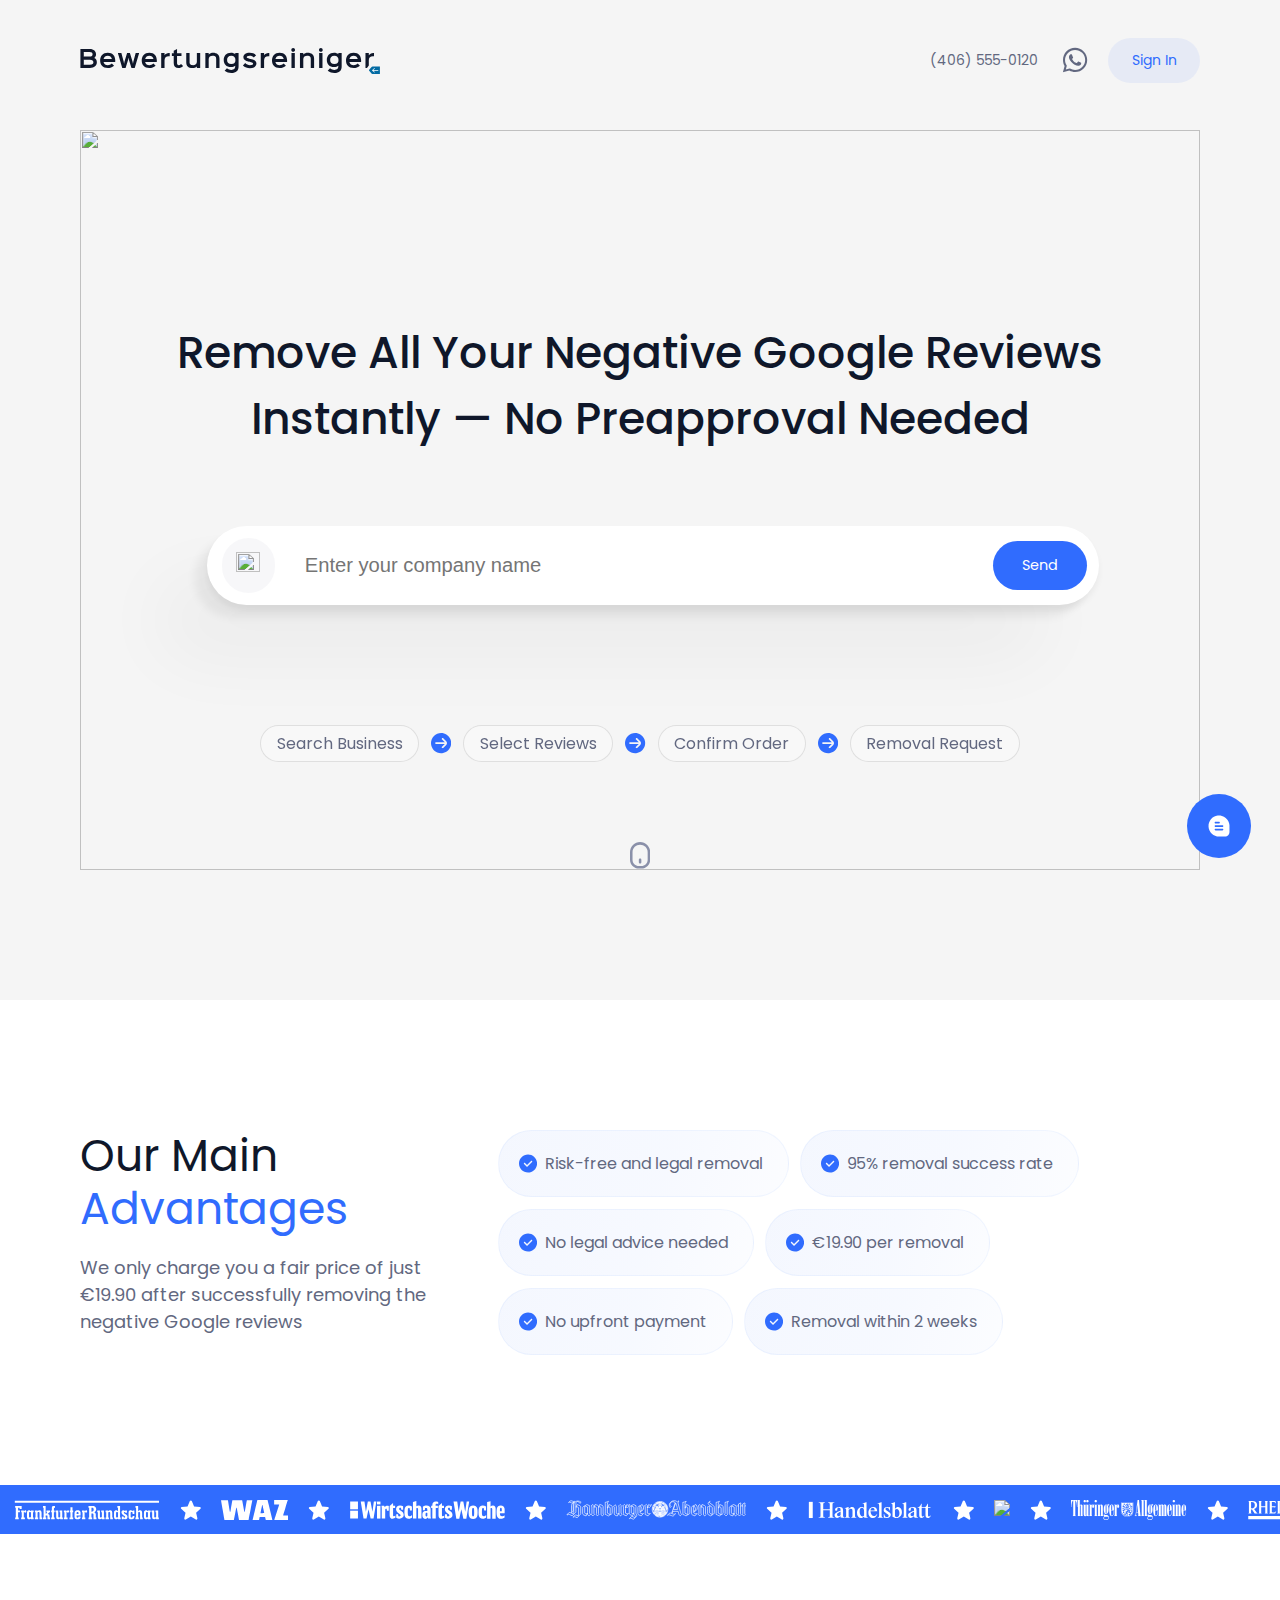
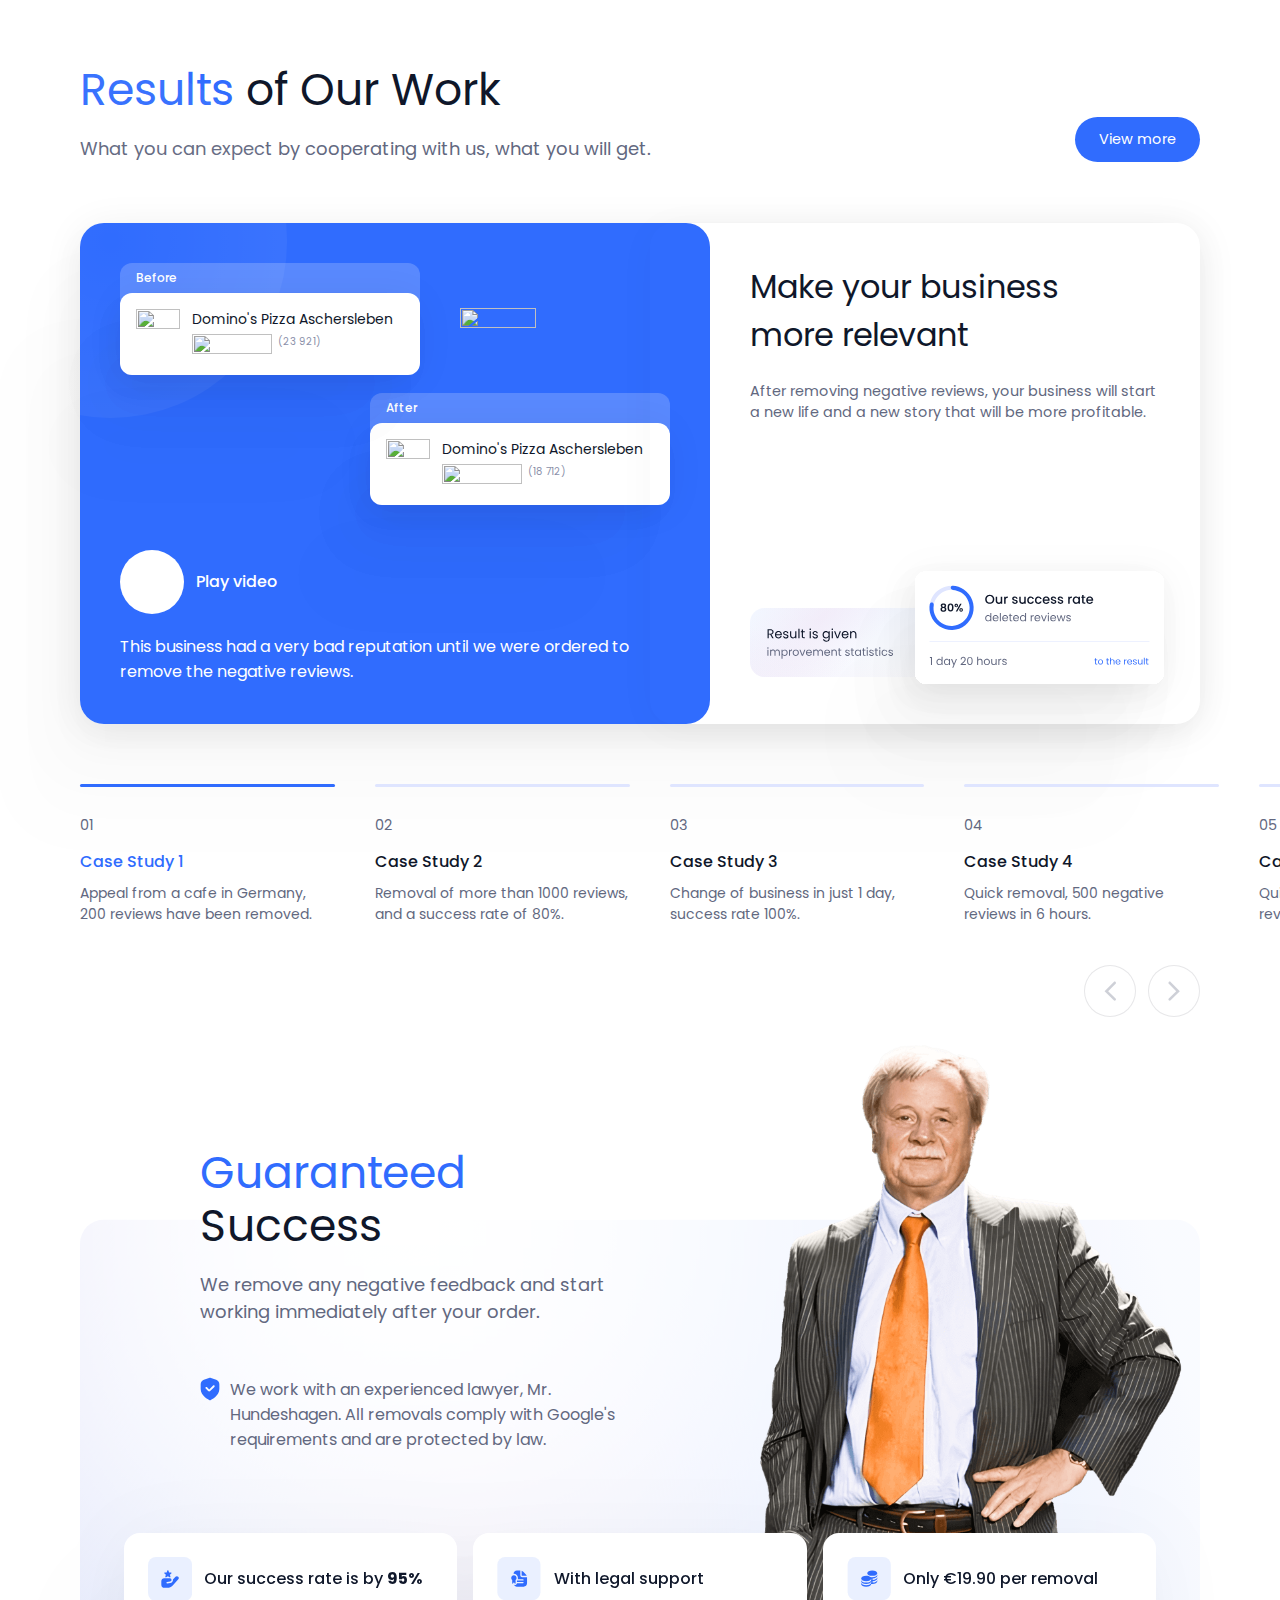
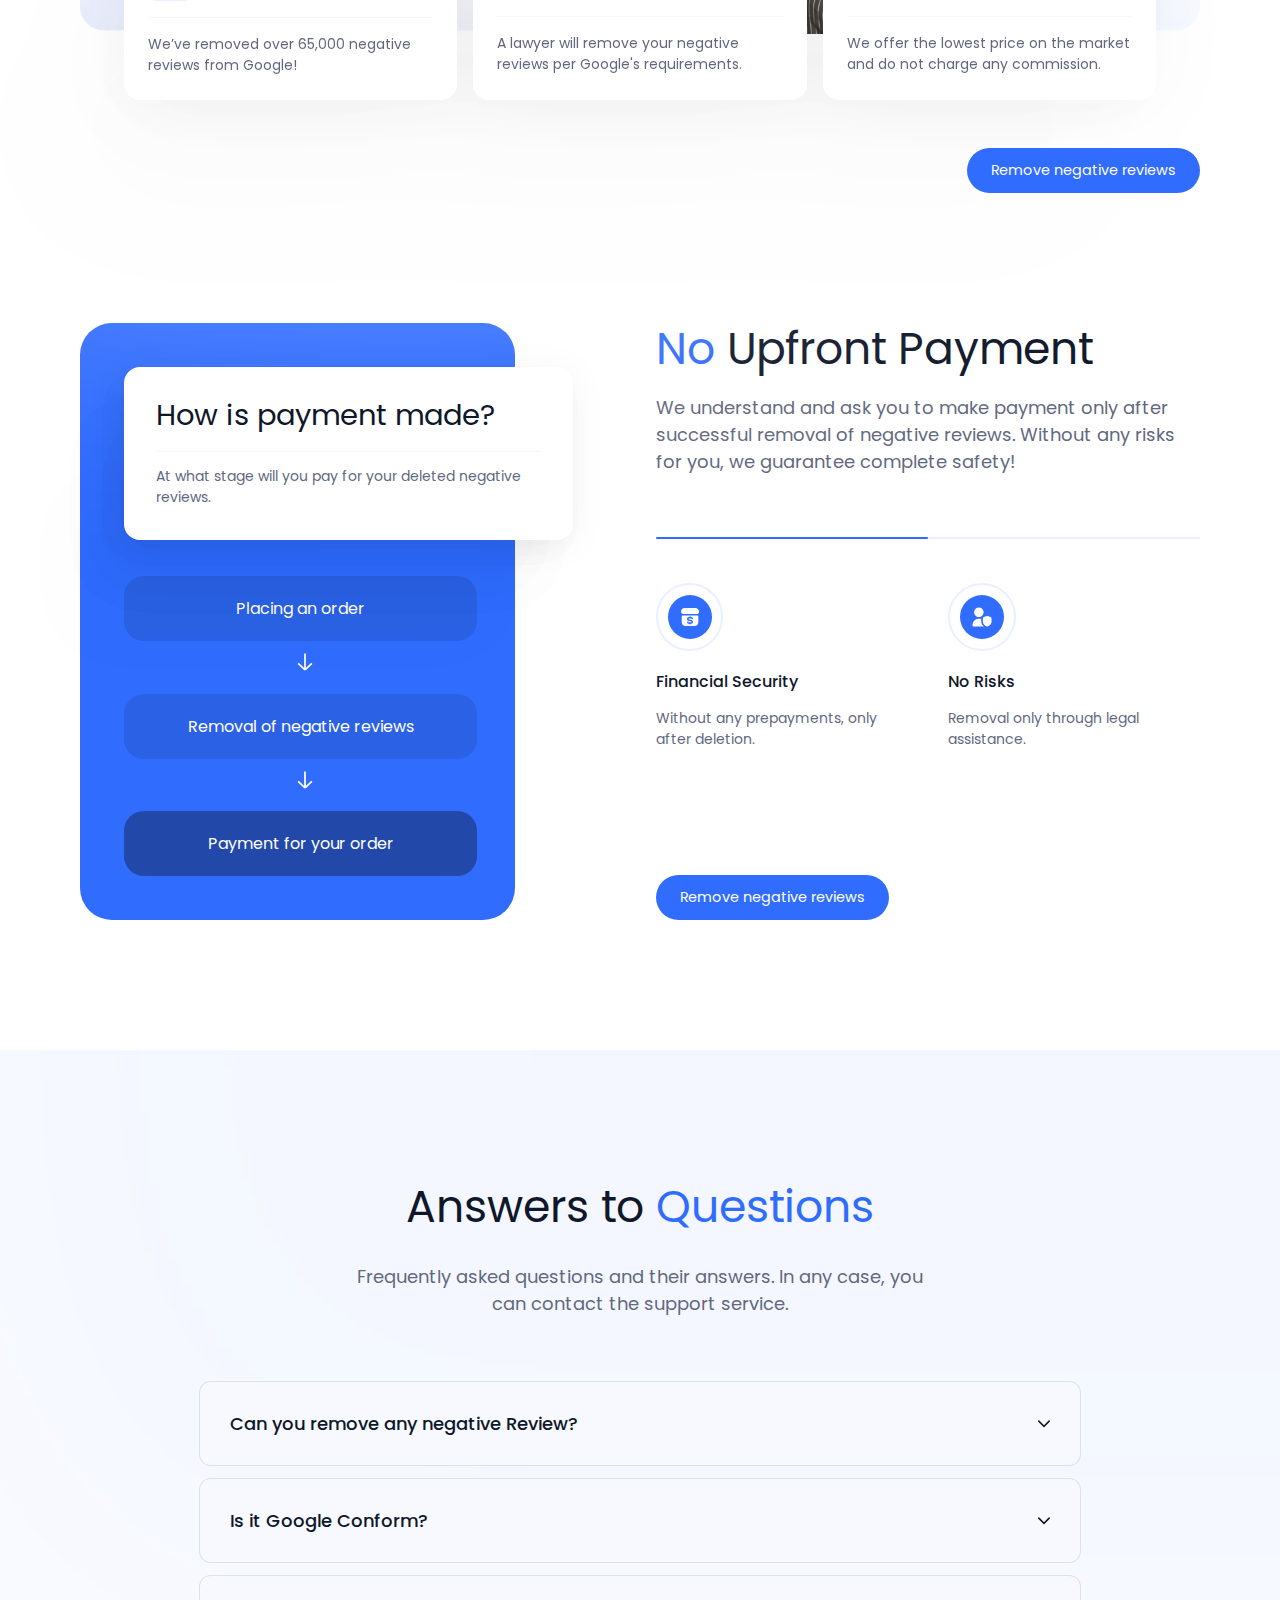
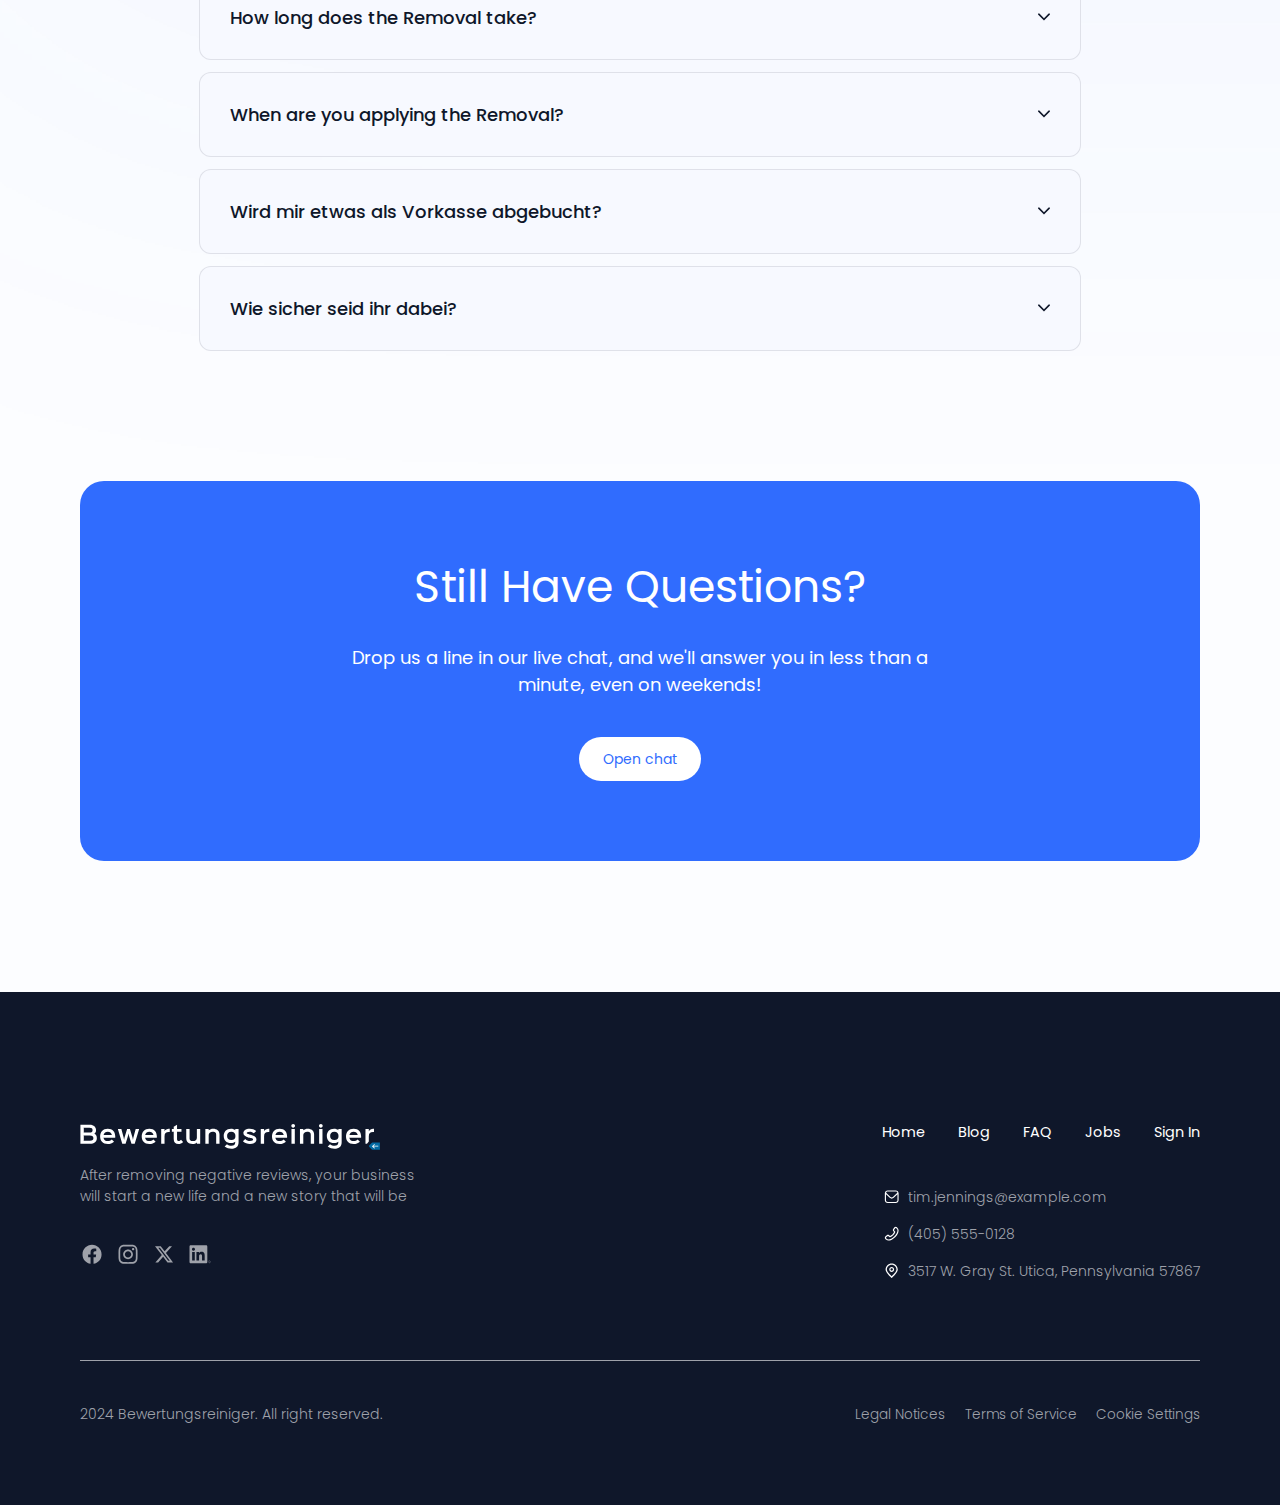
==== commit 9b1d805f: "add bq for faq" ====
--- a/index.html
+++ b/index.html
@@ -1331,17 +1331,17 @@
                     </div>
                   </div>
                 </div>
-                <div class="upfront-blue__card-item">Placing an order</div>
+                <div class="upfront-blue__card-item fs-16">Placing an order</div>
                 <svg class="upfront-blue__card-arrow" width="100%" height="100%" viewBox="0 0 14 16" fill="none" xmlns="http://www.w3.org/2000/svg">
                   <path d="M7 0.5V14.75M7 14.75L13 9M7 14.75L1 9" stroke="white" stroke-width="1.5"/>
                 </svg>
                   
-                <div class="upfront-blue__card-item">Removal of negative reviews</div>
+                <div class="upfront-blue__card-item fs-16">Removal of negative reviews</div>
                 <svg class="upfront-blue__card-arrow" width="100%" height="100%" viewBox="0 0 14 16" fill="none" xmlns="http://www.w3.org/2000/svg">
                   <path d="M7 0.5V14.75M7 14.75L13 9M7 14.75L1 9" stroke="white" stroke-width="1.5"/>
                 </svg>
 
-                <div class="upfront-blue__card-item upfront-blue-dark">Payment for your order</div>
+                <div class="upfront-blue__card-item upfront-blue-dark fs-16">Payment for your order</div>
               </div>
             </div>
             <div class="upfront-payment__item upfront-payment__item-right">
@@ -1366,7 +1366,7 @@
                           
                       </div>
                     </div>
-                    <p class="upfront-card__title">Financial Security</p>
+                    <p class="upfront-card__title fs-16">Financial Security</p>
                     <p class="fs-14">
                       Without any prepayments, only after deletion.
                     </p>
@@ -1382,7 +1382,7 @@
                         
                       </div>
                     </div>
-                    <p class="upfront-card__title">No Risks</p>
+                    <p class="upfront-card__title fs-16">No Risks</p>
                     <p class="fs-14">
                       Removal only through legal assistance.
                     </p>
@@ -1399,6 +1399,7 @@
       <section class="section section-faq">
         <div class="container">
 
+          <div class="faq-circle"></div>
           <div class="faq-content__wrapp">
             <h2 class="h2-title">
               Answers to
--- a/css/style.css
+++ b/css/style.css
@@ -1712,8 +1712,6 @@
 		z-index: 1;
 		right: auto;
     	bottom: auto;
-		/* left: -28px;
-		top: -312px; */
 		background: #FFFFFF;
 		filter: blur(208.5px);
 
@@ -1731,6 +1729,10 @@
 			flex-direction: column;
 			align-items: stretch;
 			gap: 0px;
+		}
+
+		.div-126{
+			margin-bottom: 2em;
 		}
 	}
 
@@ -2055,7 +2057,7 @@
 		border-radius: 40px;
 		background-color: var(--Main, #306cfe);
 		align-self: start;
-		margin-top: 4.17em;
+		margin-top: auto;
 		color: var(--White, #fff);
 		padding: 0.83em 1.67em;
 	}
@@ -2068,10 +2070,14 @@
 	/* faq section */
 	.section-faq{
 		background-color: #FCFDFF;
+		position: relative;
+		overflow: hidden;
 	}
 
 	.faq-content__wrapp {
 		display: flex;
+		z-index: 1;
+		position: relative;
 		margin: auto;
 		max-width: 61.11em;
 		width: 100%;
@@ -2105,7 +2111,18 @@
 		padding: 1.94em 2.08em;
 		background-color: #F7F9FF;
 		border-radius: 12px;
-		border: 1px solid #0F172A10;
+		border: 1px solid #0F172A1A;
+	}
+
+	.faq-circle{
+		position: absolute;
+		width: 240.14em;
+		height: 240.14em;
+		left: -8.61em;
+		top: -193.82em;
+		background: #306CFE;
+		opacity: 0.04;
+		filter: blur(271.2px);
 	}
 
 	.faq-title__wrapp{
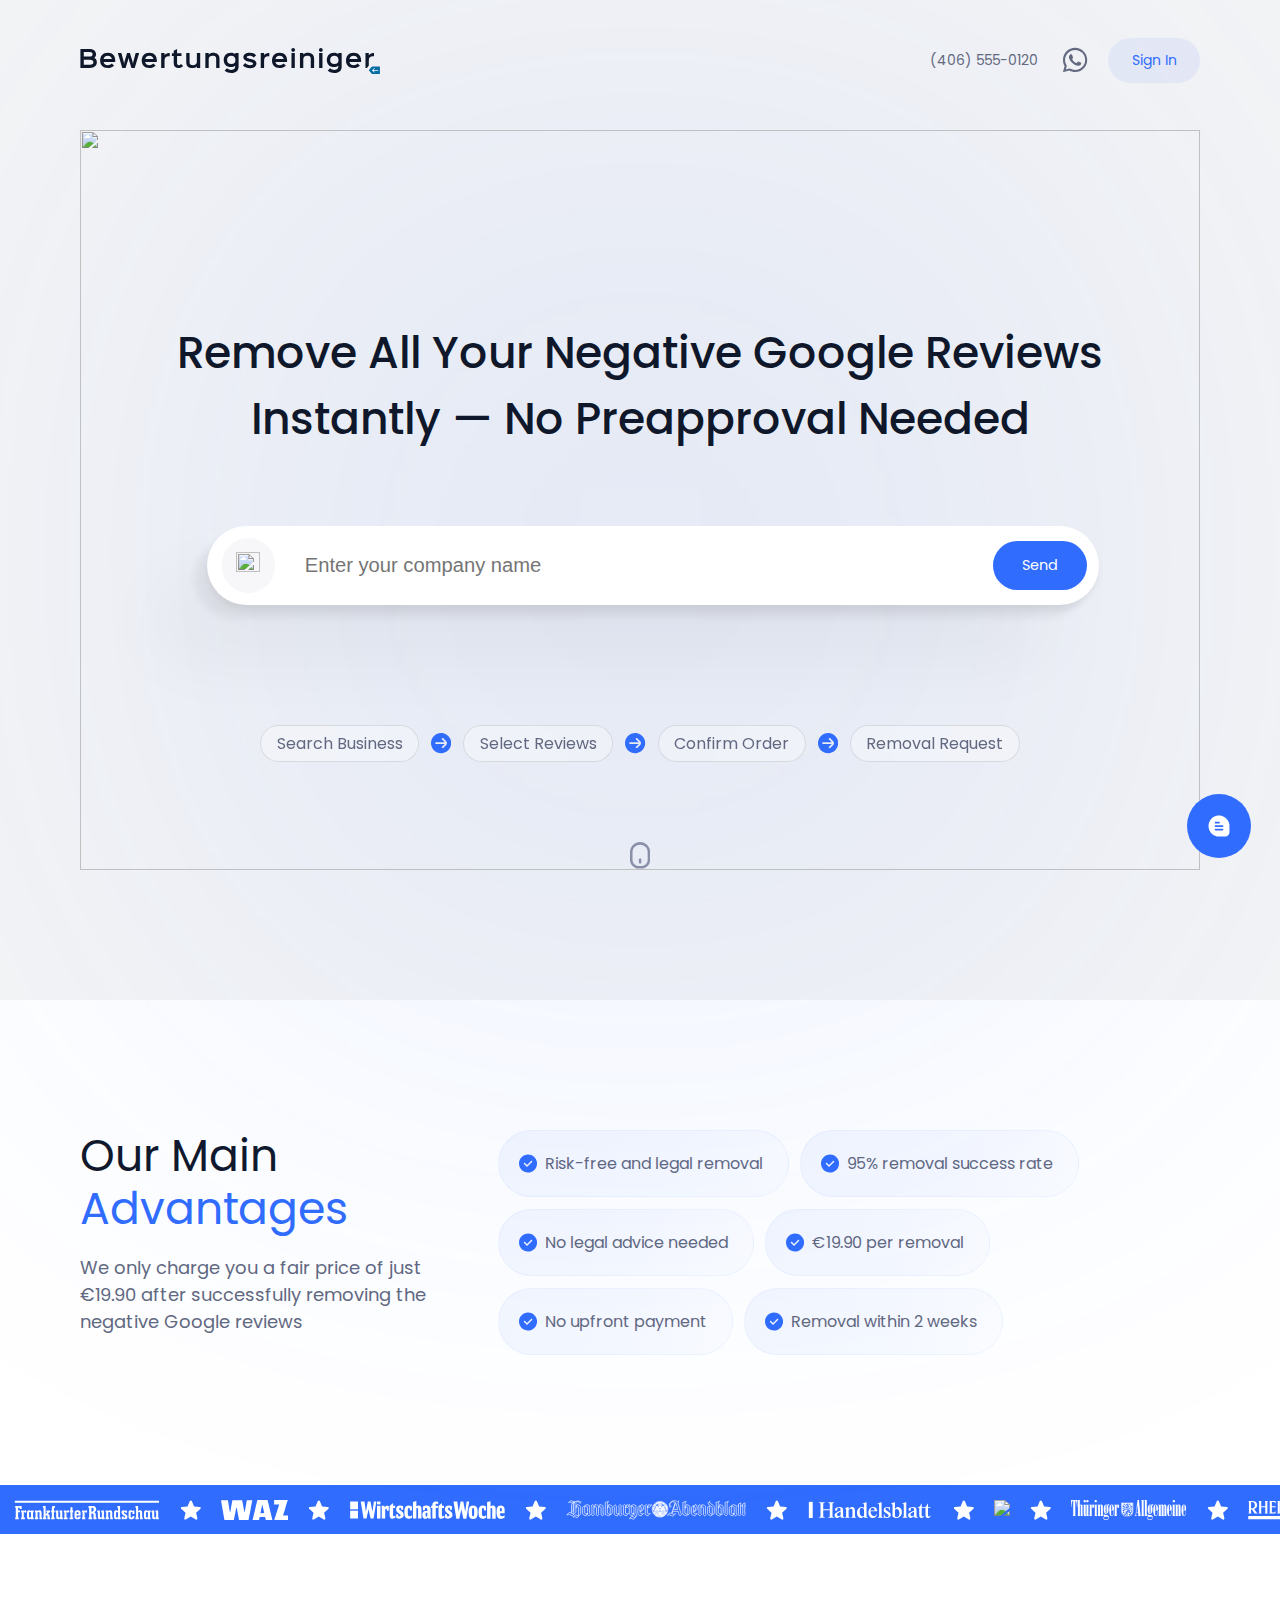
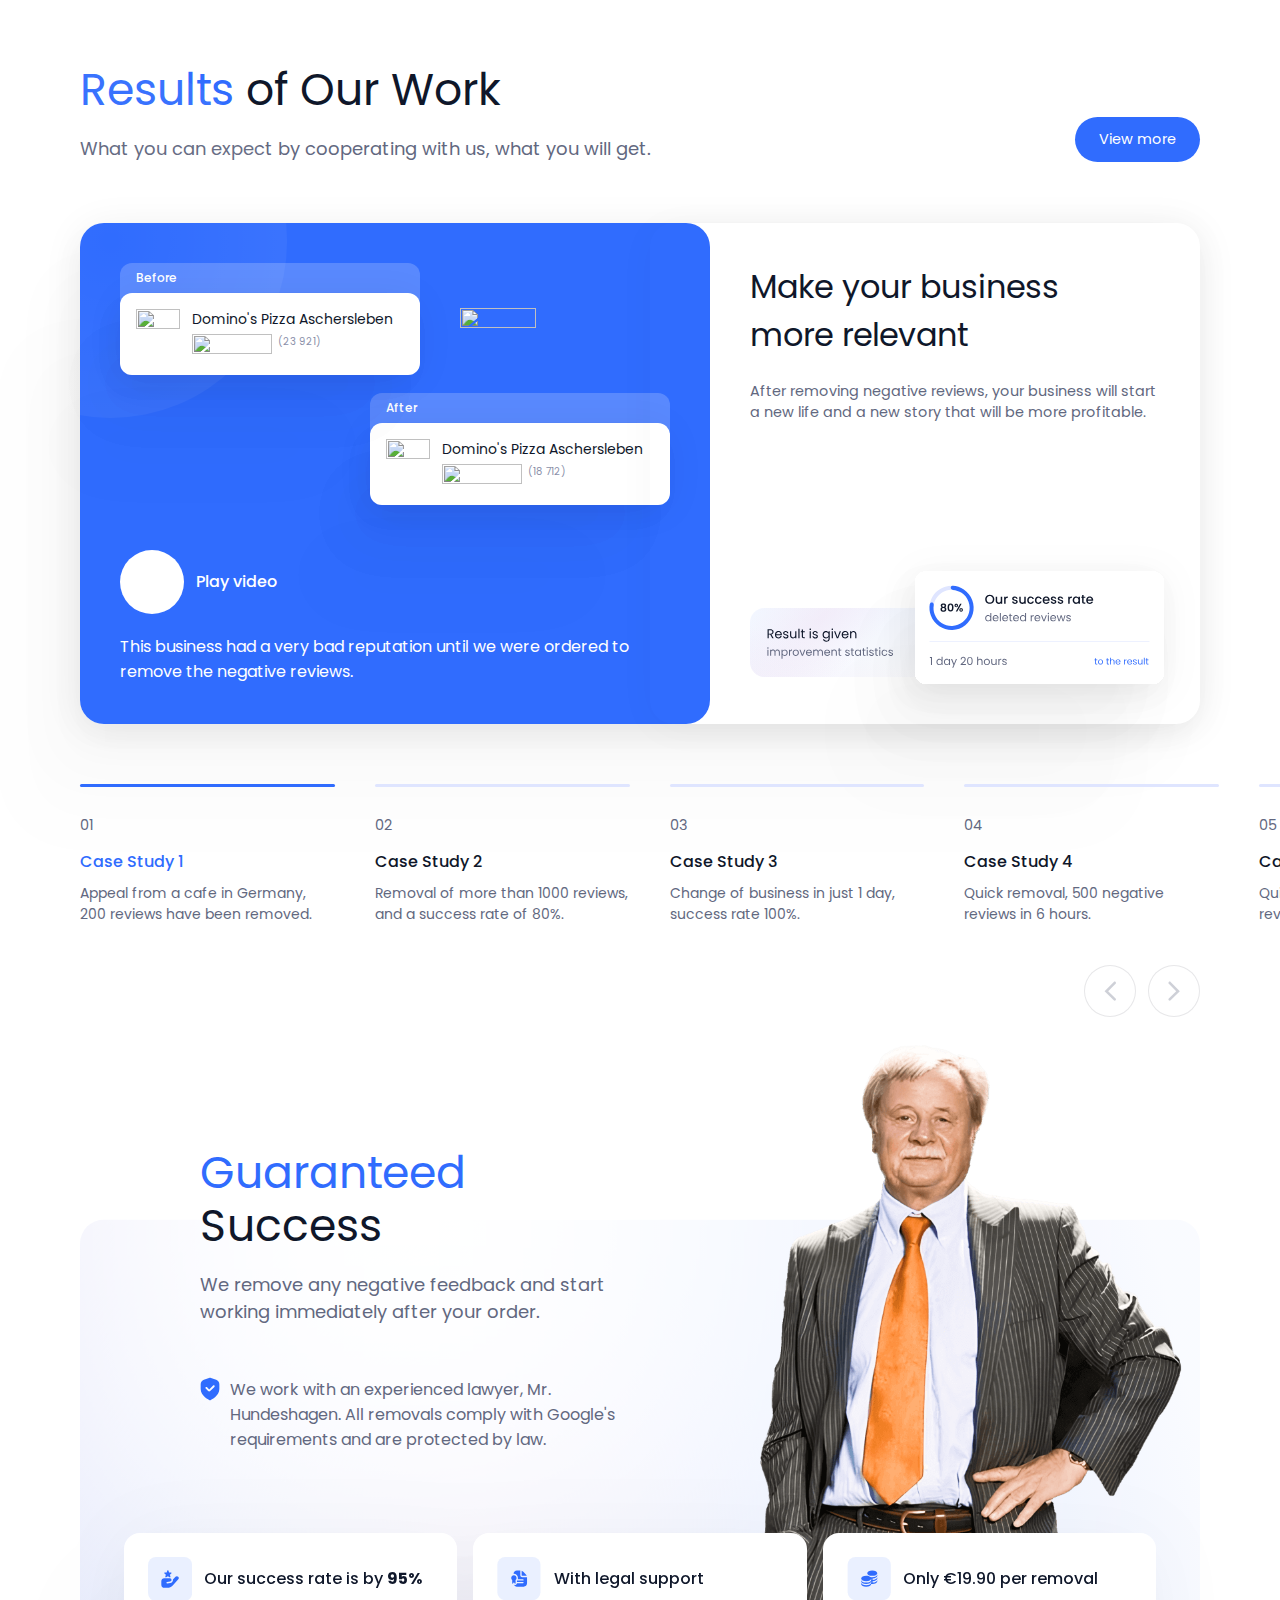
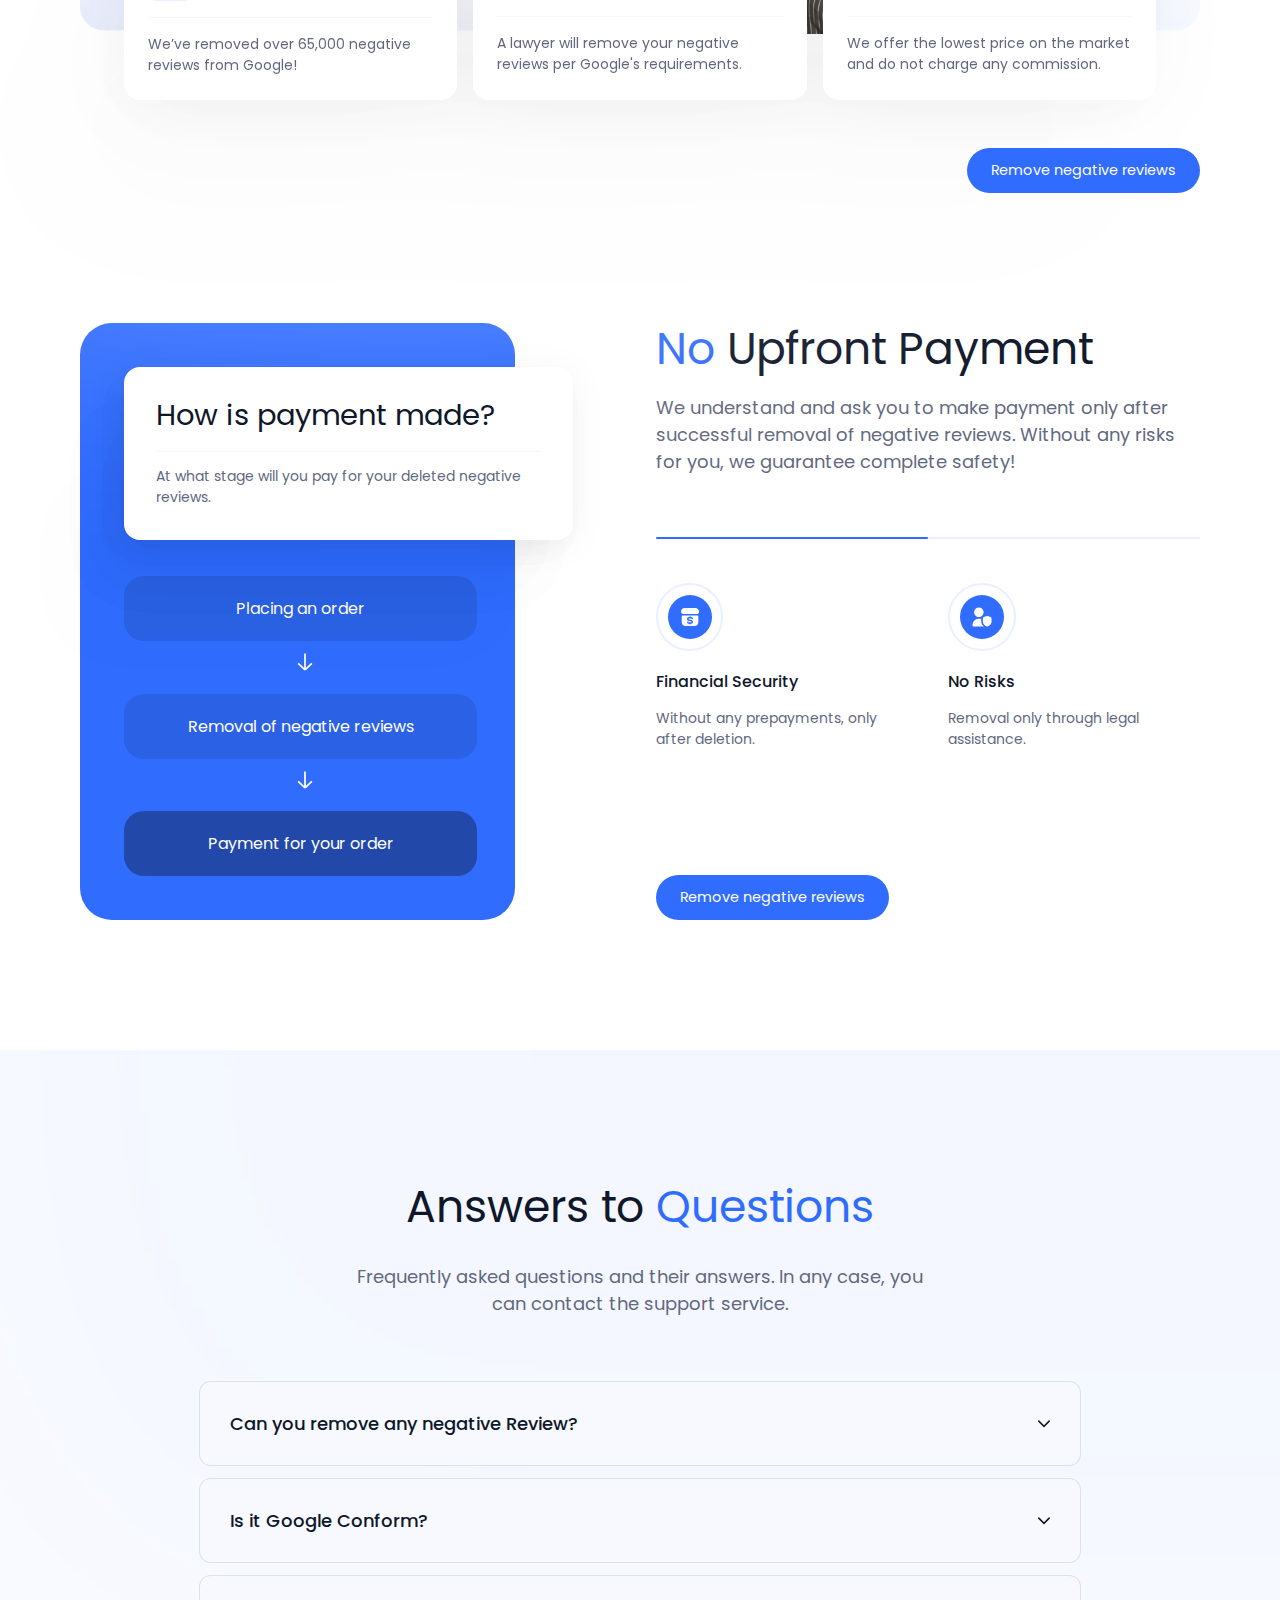
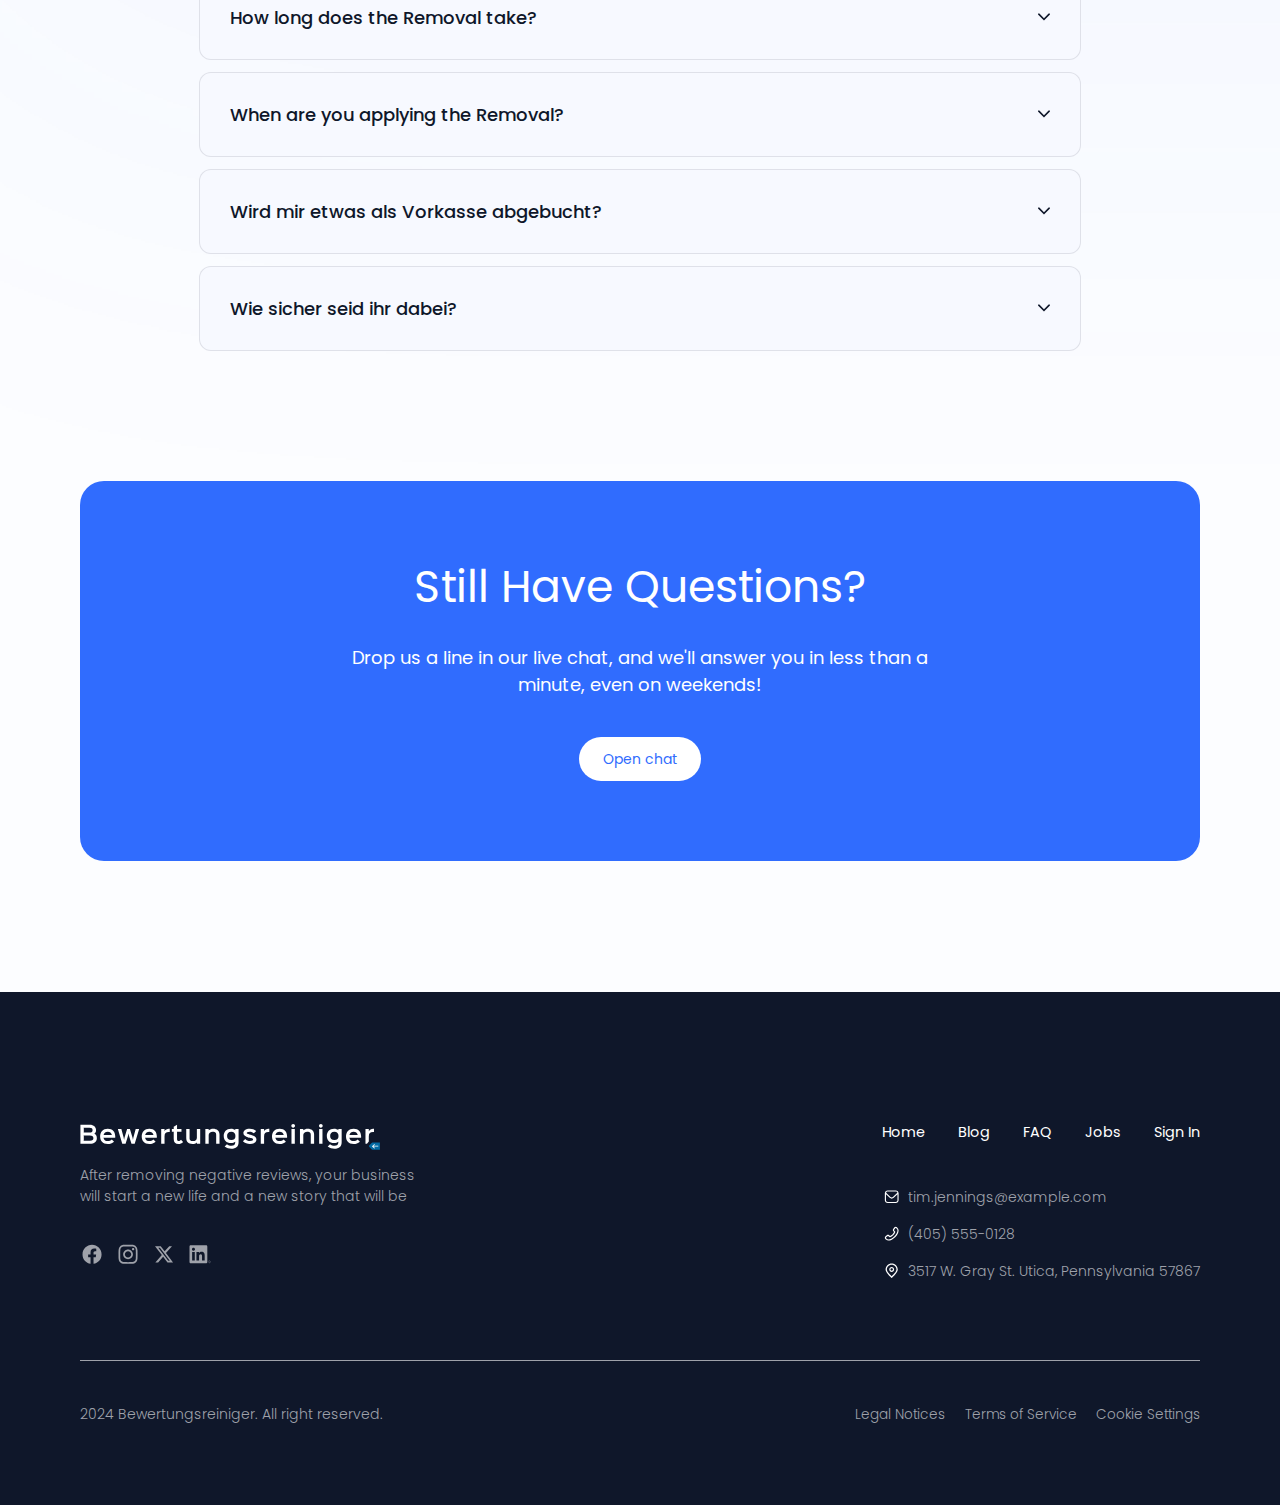
==== commit 5bfa3da1: "add bq for hero" ====
--- a/index.html
+++ b/index.html
@@ -160,6 +160,8 @@
 
       <section class="section section-hero" id="hero">
         <div class="container">
+          <div class="hero-circle"></div>
+          
           <div class="hero-content">
             <img
               loading="lazy"
@@ -2108,33 +2110,6 @@
     </div>
 
     <script>
-      //annimatioin for our work cards
-
-      // document.addEventListener("DOMContentLoaded", function() {
-      //   const cards = document.querySelectorAll('.our-work__bottom-сard');
-      //   const duration = 4000;
-
-      //   function animateLine(card, index) {
-      //     const line = card.querySelector('.bottom-card__line');
-      //     const title = card.querySelector('.bottom-card__title');
-
-      //     title.style.color =  'var(--btn-color)';
-      //     line.style.transition = `width ${duration}ms linear`;
-      //     line.style.width = '100%';
-
-      //     setTimeout(() => {
-      //       line.style.transition = 'none';
-      //       line.style.width = '0%';
-      //       title.style.color = 'var(--main-color)';
-
-      //       const nextIndex = (index + 1) % cards.length;
-      //       animateLine(cards[nextIndex], nextIndex);
-      //     }, duration);
-      //   }
-
-      //   animateLine(cards[0], 0);
-      // });
-
       document.addEventListener("DOMContentLoaded", function() {
         const cardsContainer = document.querySelector('.our-work__bottom-сard').parentElement;
         const cards = document.querySelectorAll('.our-work__bottom-сard');
--- a/css/style.css
+++ b/css/style.css
@@ -308,6 +308,17 @@
 		background-color: #f5f5f5;
 	}
 
+	.hero-circle{
+		position: absolute;
+		width: 72.85em;
+		height: 72.85em;
+		left: calc(50% - 72.85em/2 + 0.5px);
+		top: calc(50% - 72.85em/2 + 55.5px);
+		background: #306CFE;
+		opacity: 0.08;
+		filter: blur(271.2px);
+	}
+
 	.navbar__content {
 		display: flex;
 		width: 100%;
@@ -430,6 +441,8 @@
 	}
 
 	.hero-content {
+		position: relative;
+		z-index: 1;
 		display: flex;
 		flex-direction: column;
 		overflow: hidden;
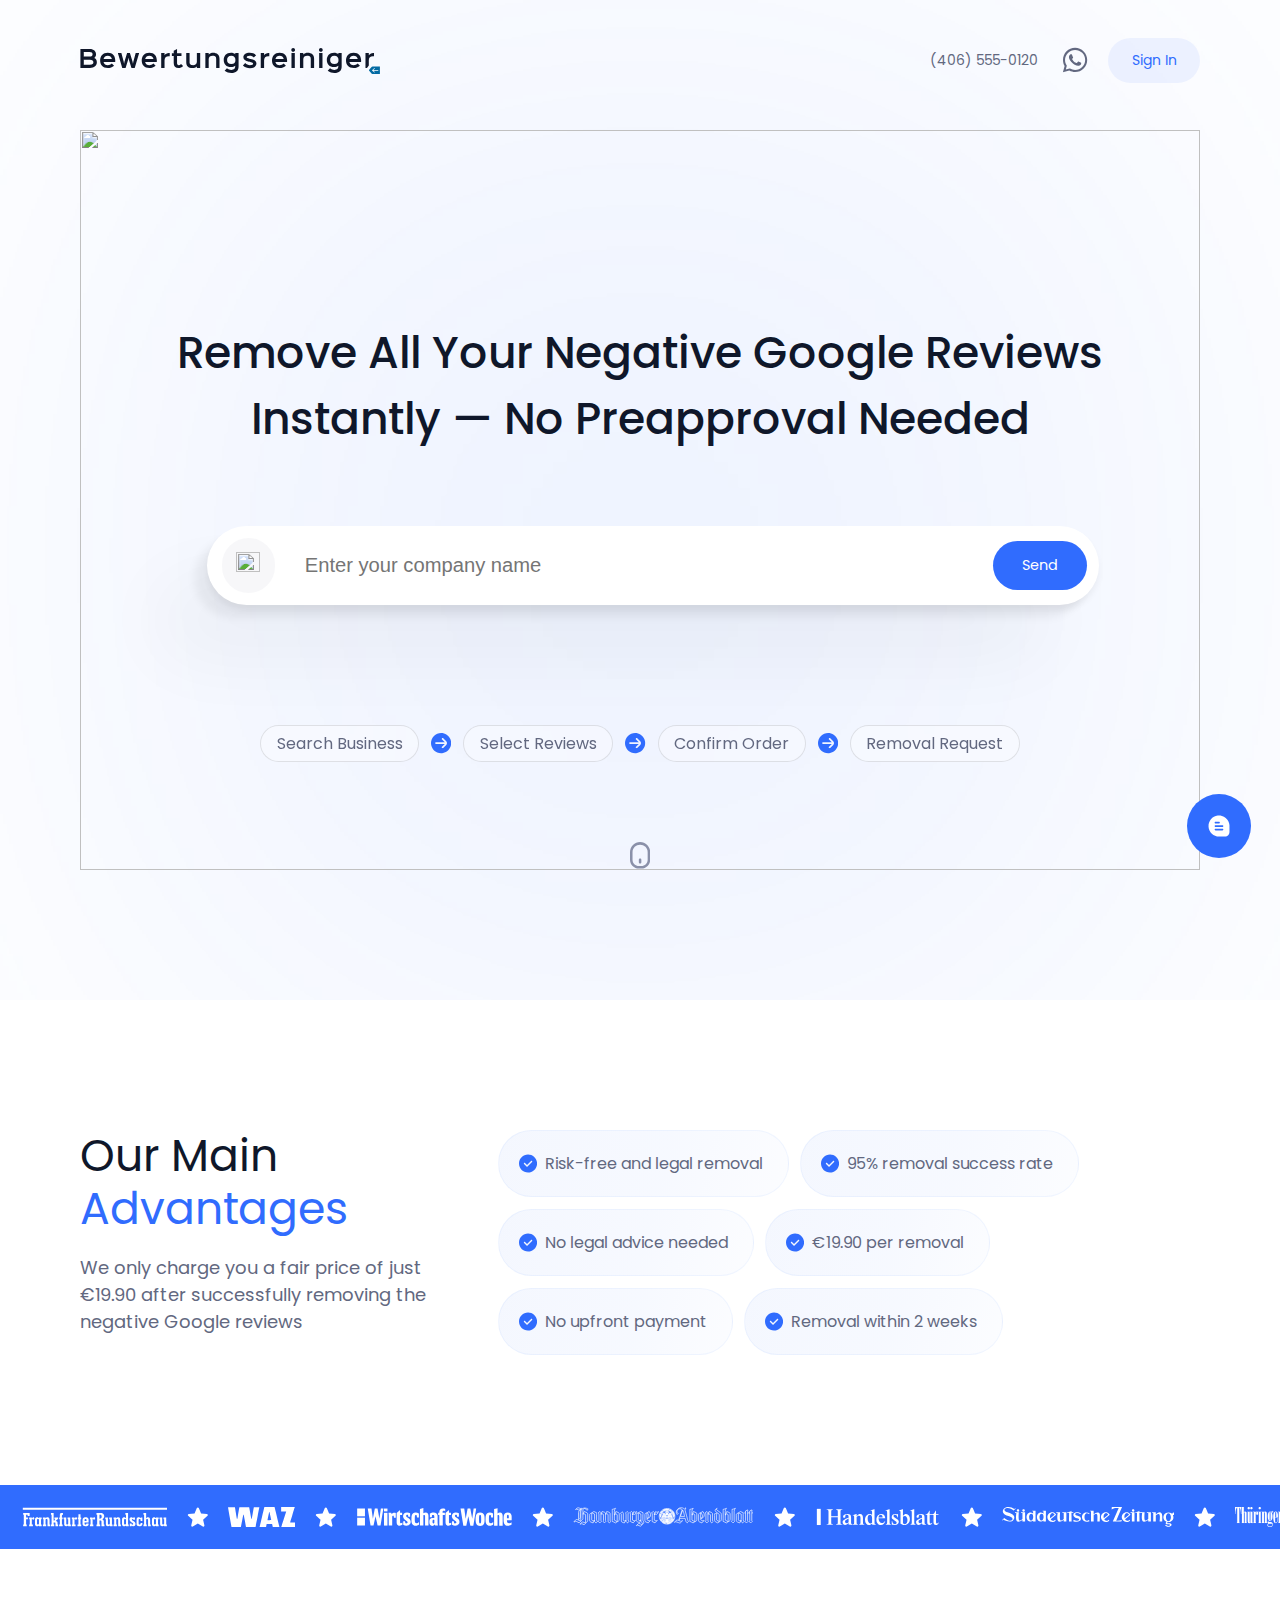
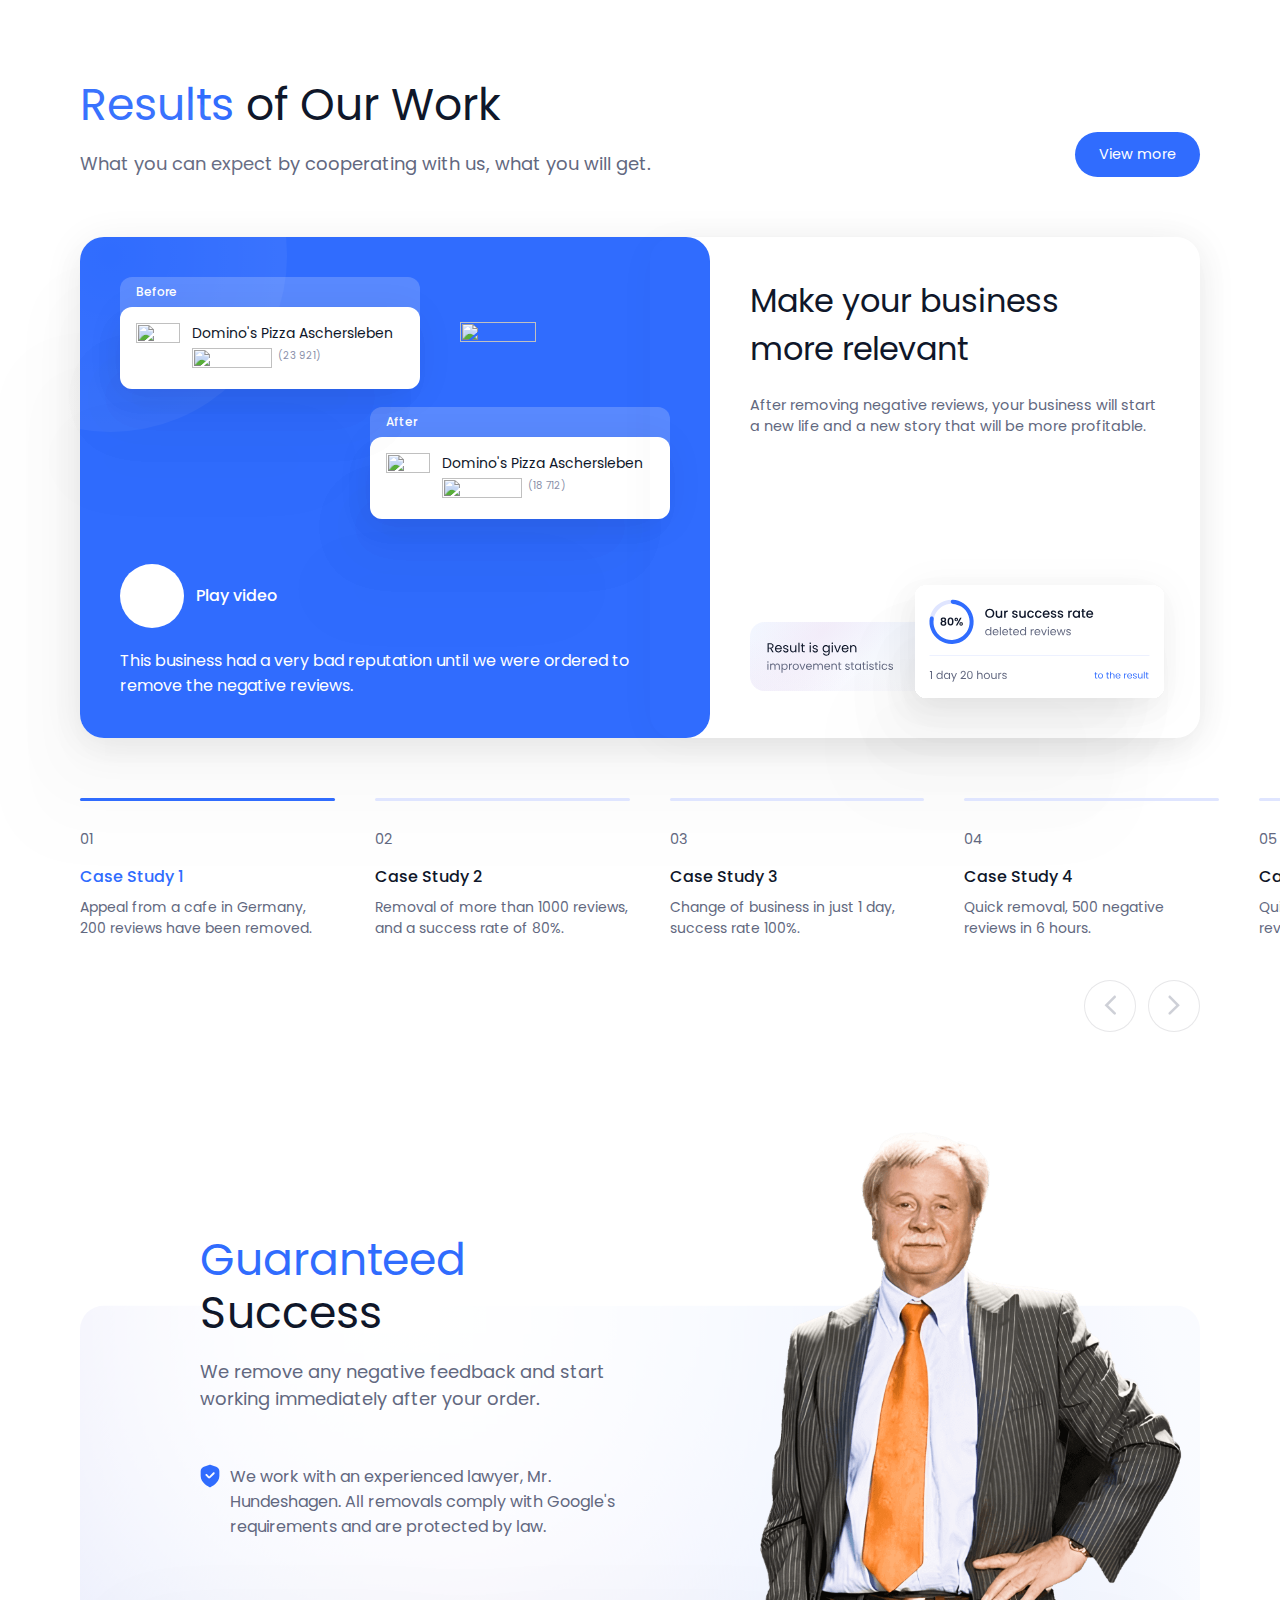
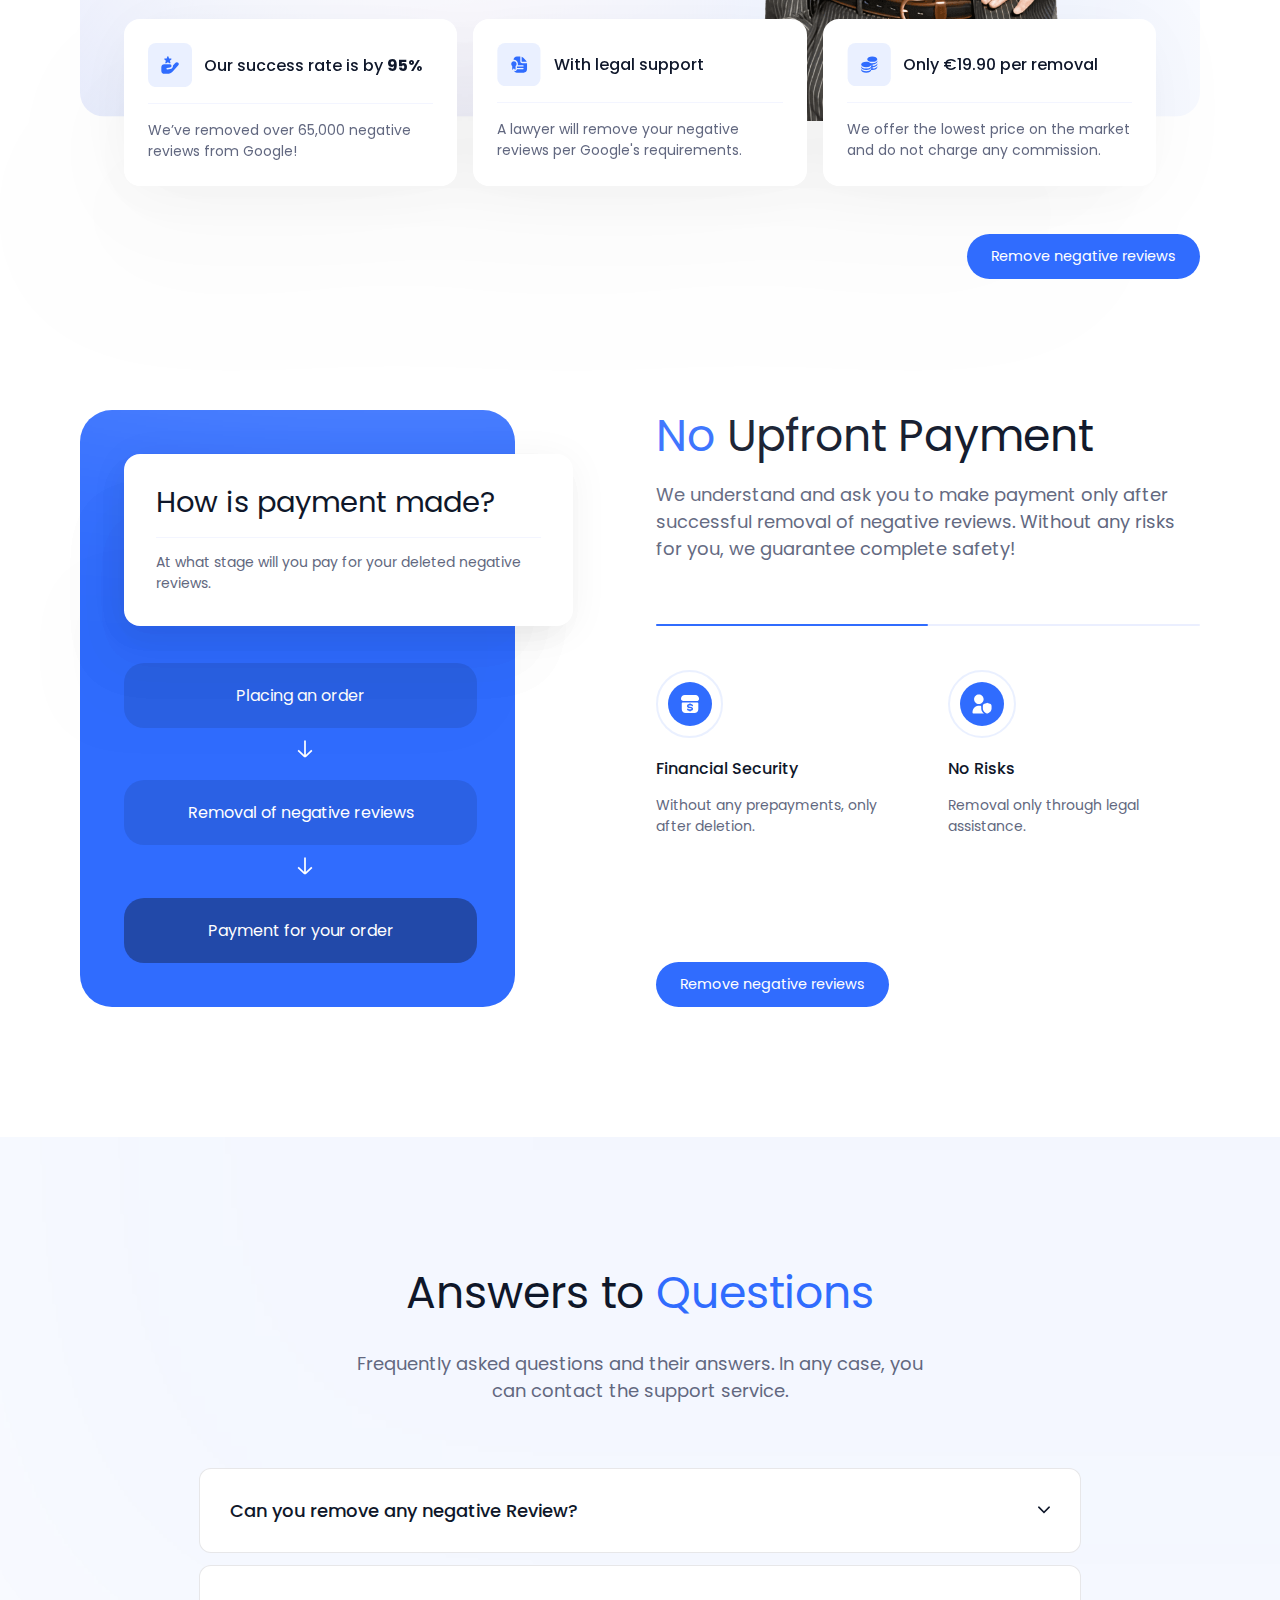
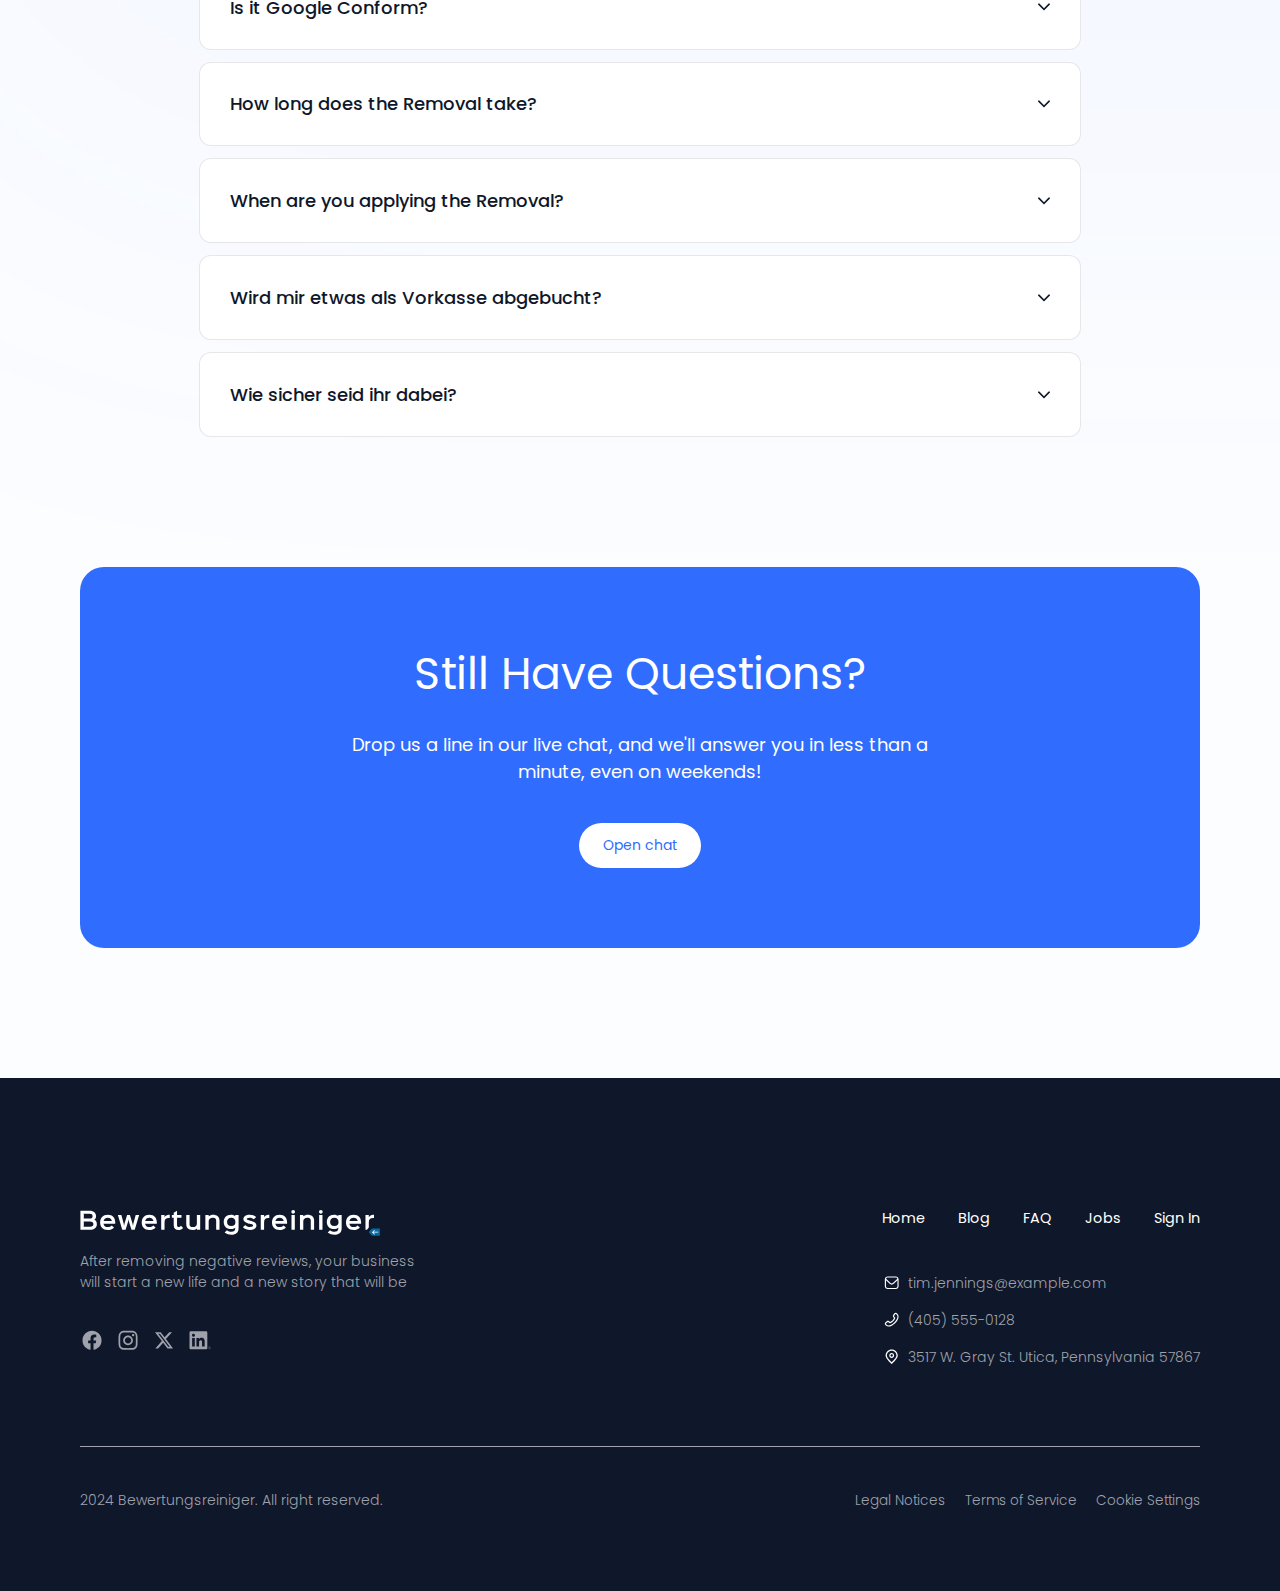
==== commit a3e908c3: "change last logo" ====
--- a/index.html
+++ b/index.html
@@ -511,11 +511,35 @@
             <path d="M20.7566 7.67438C20.6257 7.2694 20.2665 6.98177 19.8415 6.94347L14.069 6.41932L11.7864 1.07664C11.6181 0.685094 11.2348 0.431641 10.8089 0.431641C10.383 0.431641 9.9997 0.685094 9.83139 1.07756L7.54878 6.41932L1.77535 6.94347C1.35114 6.98268 0.99286 7.2694 0.861174 7.67438C0.729488 8.07935 0.851103 8.52355 1.172 8.80355L5.53534 12.6302L4.2487 18.2979C4.15455 18.7146 4.31629 19.1454 4.66207 19.3954C4.84792 19.5296 5.06536 19.598 5.28464 19.598C5.4737 19.598 5.66123 19.547 5.82954 19.4463L10.8089 16.4703L15.7864 19.4463C16.1506 19.6654 16.6098 19.6455 16.9548 19.3954C17.3007 19.1446 17.4623 18.7137 17.3682 18.2979L16.0815 12.6302L20.4449 8.80431C20.7658 8.52355 20.8883 8.08012 20.7566 7.67438Z" fill="white"/>
           </svg>
 
-          <img
-            loading="lazy"
-            src="https://cdn.builder.io/api/v1/image/assets/TEMP/894891e0c69c59d01f6187c365f5e29a899ac90da980627911354d0ae7e86b0b?apiKey=2eca26ef55154ec69495e01044707395&"
-            class="company-logo__img"
-          />
+          <svg class="company-logo__img" width="100%" height="100%" viewBox="0 0 457 53" fill="none" xmlns="http://www.w3.org/2000/svg">
+            <g clip-path="url(#clip0_3500_1828)">
+            <path d="M143.303 20.2615L128.877 32.7245C130.119 36.0105 135.249 39.2965 140.338 33.4057L142.261 35.4895C139.256 39.1362 133.766 40.1782 129.197 39.2164C125.07 38.3348 121.744 34.4476 120.622 30.5204C119.219 25.5913 120.421 20.4619 124.349 17.256C127.755 14.2505 136.411 10.6439 143.303 20.2615ZM139.136 20.4218C138.535 18.7387 136.892 16.8954 134.928 16.3744C133.245 15.8534 131.281 16.4946 129.799 17.777C126.432 21.0229 126.472 25.8318 127.795 29.9994L139.136 20.4218Z" fill="white"/>
+            <path d="M285.084 20.2615L270.657 32.7245C271.9 36.0105 277.029 39.2965 282.119 33.4057L284.042 35.4895C281.037 39.1362 275.546 40.1782 270.978 39.2164C266.85 38.3348 263.524 34.4476 262.402 30.5204C261 25.5913 262.202 20.4619 266.129 17.256C269.535 14.2505 278.231 10.6439 285.084 20.2615ZM280.916 20.4218C280.315 18.7387 278.672 16.8954 276.709 16.3744C275.025 15.8534 273.062 16.4946 271.579 17.777C268.213 21.0229 268.253 25.8318 269.576 29.9994L280.916 20.4218Z" fill="white"/>
+            <path d="M340.145 20.2615L325.719 32.7245C326.961 36.0105 332.09 39.2965 337.18 33.4057L339.103 35.4895C336.098 39.1362 330.608 40.1782 326.039 39.2164C321.912 38.3348 318.586 34.4476 317.464 30.5204C316.061 25.5913 317.263 20.4619 321.19 17.256C324.637 14.2505 333.293 10.6439 340.145 20.2615ZM336.018 20.4218C335.417 18.7387 333.773 16.8954 331.81 16.3744C330.127 15.8534 328.163 16.4946 326.68 17.777C323.314 21.0229 323.354 25.8318 324.677 29.9994L336.018 20.4218Z" fill="white"/>
+            <path d="M209.024 16.7749C208.944 16.8952 207.141 19.3396 207.141 19.3396C204.055 16.9352 199.046 15.172 195.399 16.8551C192.674 18.2176 193.195 21.3033 197.082 22.3452C199.607 23.1466 207.942 23.868 208.864 30.1195C209.184 32.6842 207.982 34.9684 205.939 36.5713C201.21 40.1779 193.716 39.3364 188.506 37.5331C188.466 37.4529 189.709 33.4055 189.709 33.4055C191.352 34.4875 192.754 35.0084 194.357 35.6095C202.372 38.4949 206.98 33.6059 201.971 30.7206C199.767 29.3981 196.882 29.2779 194.077 28.1558C191.993 27.3143 189.829 25.7114 189.148 23.3871C188.466 20.9827 188.947 18.1775 190.43 16.6948C195.239 12.2065 203.815 13.9297 209.024 16.7749Z" fill="white"/>
+            <path d="M39.152 9.08093C39.152 7.27762 40.5946 5.83496 42.3979 5.83496C44.2013 5.83496 45.6439 7.27762 45.6439 9.08093C45.6439 10.8843 44.2013 12.3269 42.3979 12.3269C40.5946 12.2869 39.152 10.8442 39.152 9.08093Z" fill="white"/>
+            <path d="M302.195 36.2909C307.165 36.4913 312.855 35.4894 317.464 34.4475C317.263 34.8082 315.861 38.1343 315.861 38.1343H293.139L308.848 2.50877C307.205 2.50877 303.959 2.54885 303.959 2.54885C297.747 2.54885 295.663 3.35032 290.093 6.75658L290.494 0.264648H317.584L302.195 36.2909Z" fill="white"/>
+            <path d="M242.446 9.68213V19.5803C246.132 16.2542 251.382 12.7678 256.311 15.2523C259.557 17.2961 259.116 20.9829 259.036 24.9101C258.916 31.2016 258.555 38.0943 258.555 38.0943H252.344C252.544 29.9594 252.584 23.9483 252.143 21.3836C251.903 20.1814 251.622 18.9391 250.3 18.338C247.335 17.1759 244.529 19.9409 242.526 22.1049V38.0542H235.513V11.5255H232.948V9.68213H242.446Z" fill="white"/>
+            <path d="M363.508 16.0535L363.909 38.1341H356.936L357.257 16.0535H352.889V14.2101H357.257V13.2083C357.257 13.2083 358.94 12.5671 360.382 11.8858C362.386 10.9642 363.508 10.1226 363.508 10.1226V14.17H377.414C377.414 14.17 375.851 29.6385 377.654 34.0866C378.095 35.2087 379.137 35.6896 380.379 35.4091C382.743 34.7679 385.028 33.205 386.991 31.5219V16.0535H383.305V14.2101H393.964V38.1341H386.951V34.4473C385.749 35.0484 376.011 41.4602 372.284 37.6131C370.08 35.1686 370 30.6804 369.88 26.7532C369.8 23.1465 370.481 19.4598 370.802 16.0134H363.508V16.0535Z" fill="white"/>
+            <path d="M44.5619 14.2105C44.5619 14.2105 42.999 29.6789 44.8023 34.1271C45.2431 35.2492 46.2851 35.7301 47.5273 35.4496C49.8917 34.8084 52.1759 33.2455 54.1395 31.5624V16.0539H50.4527V14.2105H61.1123V38.1345H54.0994V34.4477C52.8972 35.0488 43.1593 41.4606 39.4325 37.6135C37.2284 35.169 37.1483 30.6808 37.028 26.7536C36.9479 23.1469 37.6291 19.4602 37.9497 16.0138H34.3832V14.1704L44.5619 14.2105Z" fill="white"/>
+            <path d="M153.763 14.2105C153.763 14.2105 152.2 29.6789 154.003 34.1271C154.444 35.2492 155.486 35.7301 156.728 35.4496C159.092 34.8084 161.377 33.2455 163.34 31.5624V16.0539H159.653V14.2105H170.313V38.1345H163.3V34.4477C162.098 35.0488 152.36 41.4606 148.633 37.6135C146.429 35.169 146.349 30.6808 146.229 26.7536C146.149 23.1469 146.83 19.4602 147.15 16.0138H143.584V14.1704L153.763 14.2105Z" fill="white"/>
+            <path d="M53.8189 9.08093C53.8189 7.27762 55.2616 5.83496 57.0649 5.83496C58.8682 5.83496 60.3108 7.27762 60.3108 9.08093C60.3108 10.8843 58.8682 12.3269 57.0649 12.3269C55.2616 12.2869 53.8189 10.8442 53.8189 9.08093Z" fill="white"/>
+            <path d="M350.564 14.2104V38.1344H343.592V16.0538H340.065V14.2104H350.564Z" fill="white"/>
+            <path d="M343.792 9.08093C343.792 7.27762 345.235 5.83496 347.038 5.83496C348.841 5.83496 350.284 7.27762 350.284 9.08093C350.284 10.8843 348.841 12.3269 347.038 12.3269C345.235 12.2869 343.792 10.8442 343.792 9.08093Z" fill="white"/>
+            <path d="M183.818 14.2101H188.707V16.0535H183.818L184.219 38.1341H177.246L177.566 16.0535H172.677V14.2101H177.566V13.2083C177.566 13.2083 179.249 12.5671 180.692 11.8858C182.696 10.9642 183.818 10.1226 183.818 10.1226V14.2101Z" fill="white"/>
+            <path d="M231.746 17.296L230.343 19.3398C228.42 16.6147 224.493 15.7331 222.289 16.9353C217.88 19.5 217.88 25.5111 218.682 30.2799C219.243 32.9648 221.006 36.1707 223.932 36.6516C226.216 36.9722 228.66 35.3291 229.582 34.4876L231.866 37.0122C231.866 37.0122 230.504 38.0542 228.941 38.495C224.493 40.0578 219.283 39.4167 215.877 36.2909C212.23 32.9247 210.908 28.5166 211.789 23.7879C212.511 19.7405 216.318 15.9335 220.245 14.8515C224.132 13.8096 228.821 14.6511 231.746 17.296Z" fill="white"/>
+            <path d="M79.947 9.68213V11.5255H82.3113V17.817C82.3113 17.817 77.6227 12.4472 70.5296 16.174C66.2818 18.6987 64.5186 23.227 64.9995 27.8755C65.3201 32.0432 67.4039 36.3311 71.4914 38.0142C75.2984 39.4167 79.5462 38.1344 82.2712 35.4494V38.1745H88.7632V9.7222H79.947V9.68213ZM82.5918 26.473C82.5918 26.473 82.2712 35.8903 76.9414 35.8903C71.6116 35.8903 71.812 26.4329 71.812 26.4329C71.812 26.4329 71.8921 17.5365 77.4624 17.5365C82.9926 17.5365 82.5918 26.473 82.5918 26.473Z" fill="white"/>
+            <path d="M107.357 9.68213V11.5255H109.722V17.817C109.722 17.817 105.033 12.4472 97.94 16.174C93.6922 18.6987 91.929 23.227 92.4099 27.8755C92.7304 32.0432 94.8143 36.3311 98.9018 38.0142C102.709 39.4167 106.957 38.1344 109.682 35.4494V38.1745H116.133V9.7222H107.357V9.68213ZM110.042 26.473C110.042 26.473 109.722 35.8903 104.392 35.8903C99.0621 35.8903 99.2624 26.4329 99.2624 26.4329C99.2624 26.4329 99.3426 17.5365 104.913 17.5365C110.443 17.5365 110.042 26.473 110.042 26.473Z" fill="white"/>
+            <path d="M424.059 24.5494C424.1 28.7972 424.14 32.8847 423.979 38.0943C421.895 38.0943 417.127 38.0943 417.127 38.0943C417.568 32.5642 419.371 19.6204 414.722 18.6185C411.757 17.9773 409.032 20.2215 406.948 22.5057V38.0943H400.176V16.0538H397.491V14.2104H406.908V19.7807C410.154 16.695 414.482 13.3288 419.01 14.2505C420.373 14.531 423.939 15.5329 424.059 24.5494Z" fill="white"/>
+            <path d="M32.5799 5.43418L35.0244 3.39043L36.1464 4.43234L30.5361 9.20111C25.1262 5.07352 18.0331 1.38675 10.9 3.39043C9.05665 3.99153 6.57208 5.59448 6.49193 7.91875C6.41179 12.0864 14.6269 14.2103 14.6269 14.2103C14.6269 14.2103 25.6471 17.5765 30.1755 21.8243C32.2593 23.7078 32.9405 26.7534 32.3795 29.7589C28.9332 44.5461 8.53569 37.3729 3.6467 33.3655L1.12206 35.9302L0 34.9284L5.69046 29.1578C10.2188 32.524 11.2206 33.1251 15.3883 34.8883C26.1681 38.9358 29.6946 32.6843 26.7291 28.717C21.7199 22.8262 13.1842 23.828 7.13311 19.6203C3.92722 17.3361 1.64302 13.9699 2.20405 9.92243C2.56471 6.07536 6.53201 2.62903 9.93827 1.34667C17.6725 -1.69893 26.3685 0.745569 32.5799 5.43418Z" fill="white"/>
+            <path d="M457 18.0572C457 16.294 455.557 14.8513 453.794 14.8513C452.472 14.8513 451.31 15.6528 450.829 16.8149C450.829 16.8149 450.428 17.7767 450.508 18.7384C450.348 18.4579 449.626 17.7767 449.186 17.416C445.178 13.9697 438.566 13.4888 433.958 15.8131C428.989 18.3778 426.424 23.5473 427.145 29.0774C427.586 33.726 431.754 38.0539 435.961 39.4966C435.24 39.8172 433.116 40.2981 432.996 42.7826C432.916 47.0304 439.688 44.7863 443.014 45.9485C443.856 46.3893 444.297 47.2308 444.136 48.2327C443.896 49.0341 443.175 49.6352 442.413 49.8757C439.287 50.9176 436.041 49.1944 433.797 47.0705L431.393 48.954C432.836 50.1161 434.278 51.1981 435.881 51.7591C438.646 52.8011 445.058 53.2819 448.023 49.1143C448.665 48.2727 448.905 46.4694 448.304 45.3874C446.1 41.7006 441.051 43.4238 438.085 43.0231C436.442 42.8227 435.28 40.3782 441.251 39.8973C445.779 39.697 449.947 37.0521 452.311 33.0047C454.275 29.5583 453.714 24.469 452.231 21.1028C452.953 21.2631 453.473 21.3432 453.914 21.2631C455.637 21.1829 457 19.7804 457 18.0572ZM440.369 37.533C436.723 37.533 433.797 32.8844 433.797 27.1138C433.797 21.3833 436.763 16.6947 440.369 16.6947C444.016 16.6947 446.942 21.3432 446.942 27.1138C446.942 32.8844 444.016 37.533 440.369 37.533Z" fill="white"/>
+            </g>
+            <defs>
+            <clipPath id="clip0_3500_1828">
+            <rect width="457" height="53" fill="white"/>
+            </clipPath>
+            </defs>
+          </svg>            
 
           <svg class="company-logo__img" width="100%" height="100%" viewBox="0 0 21 20" fill="none" xmlns="http://www.w3.org/2000/svg">
             <path d="M20.7566 7.67438C20.6257 7.2694 20.2665 6.98177 19.8415 6.94347L14.069 6.41932L11.7864 1.07664C11.6181 0.685094 11.2348 0.431641 10.8089 0.431641C10.383 0.431641 9.9997 0.685094 9.83139 1.07756L7.54878 6.41932L1.77535 6.94347C1.35114 6.98268 0.99286 7.2694 0.861174 7.67438C0.729488 8.07935 0.851103 8.52355 1.172 8.80355L5.53534 12.6302L4.2487 18.2979C4.15455 18.7146 4.31629 19.1454 4.66207 19.3954C4.84792 19.5296 5.06536 19.598 5.28464 19.598C5.4737 19.598 5.66123 19.547 5.82954 19.4463L10.8089 16.4703L15.7864 19.4463C16.1506 19.6654 16.6098 19.6455 16.9548 19.3954C17.3007 19.1446 17.4623 18.7137 17.3682 18.2979L16.0815 12.6302L20.4449 8.80431C20.7658 8.52355 20.8883 8.08012 20.7566 7.67438Z" fill="white"/>
@@ -632,6 +656,7 @@
             </clipPath>
             </defs>
           </svg>
+            
 
           <svg class="company-logo__img" width="100%" height="100%" viewBox="0 0 21 20" fill="none" xmlns="http://www.w3.org/2000/svg">
             <path d="M20.7566 7.67438C20.6257 7.2694 20.2665 6.98177 19.8415 6.94347L14.069 6.41932L11.7864 1.07664C11.6181 0.685094 11.2348 0.431641 10.8089 0.431641C10.383 0.431641 9.9997 0.685094 9.83139 1.07756L7.54878 6.41932L1.77535 6.94347C1.35114 6.98268 0.99286 7.2694 0.861174 7.67438C0.729488 8.07935 0.851103 8.52355 1.172 8.80355L5.53534 12.6302L4.2487 18.2979C4.15455 18.7146 4.31629 19.1454 4.66207 19.3954C4.84792 19.5296 5.06536 19.598 5.28464 19.598C5.4737 19.598 5.66123 19.547 5.82954 19.4463L10.8089 16.4703L15.7864 19.4463C16.1506 19.6654 16.6098 19.6455 16.9548 19.3954C17.3007 19.1446 17.4623 18.7137 17.3682 18.2979L16.0815 12.6302L20.4449 8.80431C20.7658 8.52355 20.8883 8.08012 20.7566 7.67438Z" fill="white"/>
@@ -680,11 +705,35 @@
             <path d="M20.7566 7.67438C20.6257 7.2694 20.2665 6.98177 19.8415 6.94347L14.069 6.41932L11.7864 1.07664C11.6181 0.685094 11.2348 0.431641 10.8089 0.431641C10.383 0.431641 9.9997 0.685094 9.83139 1.07756L7.54878 6.41932L1.77535 6.94347C1.35114 6.98268 0.99286 7.2694 0.861174 7.67438C0.729488 8.07935 0.851103 8.52355 1.172 8.80355L5.53534 12.6302L4.2487 18.2979C4.15455 18.7146 4.31629 19.1454 4.66207 19.3954C4.84792 19.5296 5.06536 19.598 5.28464 19.598C5.4737 19.598 5.66123 19.547 5.82954 19.4463L10.8089 16.4703L15.7864 19.4463C16.1506 19.6654 16.6098 19.6455 16.9548 19.3954C17.3007 19.1446 17.4623 18.7137 17.3682 18.2979L16.0815 12.6302L20.4449 8.80431C20.7658 8.52355 20.8883 8.08012 20.7566 7.67438Z" fill="white"/>
           </svg>
 
-          <img
-            loading="lazy"
-            src="https://cdn.builder.io/api/v1/image/assets/TEMP/894891e0c69c59d01f6187c365f5e29a899ac90da980627911354d0ae7e86b0b?apiKey=2eca26ef55154ec69495e01044707395&"
-            class="company-logo__img"
-          />
+          <svg class="company-logo__img" width="100%" height="100%" viewBox="0 0 457 53" fill="none" xmlns="http://www.w3.org/2000/svg">
+            <g clip-path="url(#clip0_3500_1828)">
+            <path d="M143.303 20.2615L128.877 32.7245C130.119 36.0105 135.249 39.2965 140.338 33.4057L142.261 35.4895C139.256 39.1362 133.766 40.1782 129.197 39.2164C125.07 38.3348 121.744 34.4476 120.622 30.5204C119.219 25.5913 120.421 20.4619 124.349 17.256C127.755 14.2505 136.411 10.6439 143.303 20.2615ZM139.136 20.4218C138.535 18.7387 136.892 16.8954 134.928 16.3744C133.245 15.8534 131.281 16.4946 129.799 17.777C126.432 21.0229 126.472 25.8318 127.795 29.9994L139.136 20.4218Z" fill="white"/>
+            <path d="M285.084 20.2615L270.657 32.7245C271.9 36.0105 277.029 39.2965 282.119 33.4057L284.042 35.4895C281.037 39.1362 275.546 40.1782 270.978 39.2164C266.85 38.3348 263.524 34.4476 262.402 30.5204C261 25.5913 262.202 20.4619 266.129 17.256C269.535 14.2505 278.231 10.6439 285.084 20.2615ZM280.916 20.4218C280.315 18.7387 278.672 16.8954 276.709 16.3744C275.025 15.8534 273.062 16.4946 271.579 17.777C268.213 21.0229 268.253 25.8318 269.576 29.9994L280.916 20.4218Z" fill="white"/>
+            <path d="M340.145 20.2615L325.719 32.7245C326.961 36.0105 332.09 39.2965 337.18 33.4057L339.103 35.4895C336.098 39.1362 330.608 40.1782 326.039 39.2164C321.912 38.3348 318.586 34.4476 317.464 30.5204C316.061 25.5913 317.263 20.4619 321.19 17.256C324.637 14.2505 333.293 10.6439 340.145 20.2615ZM336.018 20.4218C335.417 18.7387 333.773 16.8954 331.81 16.3744C330.127 15.8534 328.163 16.4946 326.68 17.777C323.314 21.0229 323.354 25.8318 324.677 29.9994L336.018 20.4218Z" fill="white"/>
+            <path d="M209.024 16.7749C208.944 16.8952 207.141 19.3396 207.141 19.3396C204.055 16.9352 199.046 15.172 195.399 16.8551C192.674 18.2176 193.195 21.3033 197.082 22.3452C199.607 23.1466 207.942 23.868 208.864 30.1195C209.184 32.6842 207.982 34.9684 205.939 36.5713C201.21 40.1779 193.716 39.3364 188.506 37.5331C188.466 37.4529 189.709 33.4055 189.709 33.4055C191.352 34.4875 192.754 35.0084 194.357 35.6095C202.372 38.4949 206.98 33.6059 201.971 30.7206C199.767 29.3981 196.882 29.2779 194.077 28.1558C191.993 27.3143 189.829 25.7114 189.148 23.3871C188.466 20.9827 188.947 18.1775 190.43 16.6948C195.239 12.2065 203.815 13.9297 209.024 16.7749Z" fill="white"/>
+            <path d="M39.152 9.08093C39.152 7.27762 40.5946 5.83496 42.3979 5.83496C44.2013 5.83496 45.6439 7.27762 45.6439 9.08093C45.6439 10.8843 44.2013 12.3269 42.3979 12.3269C40.5946 12.2869 39.152 10.8442 39.152 9.08093Z" fill="white"/>
+            <path d="M302.195 36.2909C307.165 36.4913 312.855 35.4894 317.464 34.4475C317.263 34.8082 315.861 38.1343 315.861 38.1343H293.139L308.848 2.50877C307.205 2.50877 303.959 2.54885 303.959 2.54885C297.747 2.54885 295.663 3.35032 290.093 6.75658L290.494 0.264648H317.584L302.195 36.2909Z" fill="white"/>
+            <path d="M242.446 9.68213V19.5803C246.132 16.2542 251.382 12.7678 256.311 15.2523C259.557 17.2961 259.116 20.9829 259.036 24.9101C258.916 31.2016 258.555 38.0943 258.555 38.0943H252.344C252.544 29.9594 252.584 23.9483 252.143 21.3836C251.903 20.1814 251.622 18.9391 250.3 18.338C247.335 17.1759 244.529 19.9409 242.526 22.1049V38.0542H235.513V11.5255H232.948V9.68213H242.446Z" fill="white"/>
+            <path d="M363.508 16.0535L363.909 38.1341H356.936L357.257 16.0535H352.889V14.2101H357.257V13.2083C357.257 13.2083 358.94 12.5671 360.382 11.8858C362.386 10.9642 363.508 10.1226 363.508 10.1226V14.17H377.414C377.414 14.17 375.851 29.6385 377.654 34.0866C378.095 35.2087 379.137 35.6896 380.379 35.4091C382.743 34.7679 385.028 33.205 386.991 31.5219V16.0535H383.305V14.2101H393.964V38.1341H386.951V34.4473C385.749 35.0484 376.011 41.4602 372.284 37.6131C370.08 35.1686 370 30.6804 369.88 26.7532C369.8 23.1465 370.481 19.4598 370.802 16.0134H363.508V16.0535Z" fill="white"/>
+            <path d="M44.5619 14.2105C44.5619 14.2105 42.999 29.6789 44.8023 34.1271C45.2431 35.2492 46.2851 35.7301 47.5273 35.4496C49.8917 34.8084 52.1759 33.2455 54.1395 31.5624V16.0539H50.4527V14.2105H61.1123V38.1345H54.0994V34.4477C52.8972 35.0488 43.1593 41.4606 39.4325 37.6135C37.2284 35.169 37.1483 30.6808 37.028 26.7536C36.9479 23.1469 37.6291 19.4602 37.9497 16.0138H34.3832V14.1704L44.5619 14.2105Z" fill="white"/>
+            <path d="M153.763 14.2105C153.763 14.2105 152.2 29.6789 154.003 34.1271C154.444 35.2492 155.486 35.7301 156.728 35.4496C159.092 34.8084 161.377 33.2455 163.34 31.5624V16.0539H159.653V14.2105H170.313V38.1345H163.3V34.4477C162.098 35.0488 152.36 41.4606 148.633 37.6135C146.429 35.169 146.349 30.6808 146.229 26.7536C146.149 23.1469 146.83 19.4602 147.15 16.0138H143.584V14.1704L153.763 14.2105Z" fill="white"/>
+            <path d="M53.8189 9.08093C53.8189 7.27762 55.2616 5.83496 57.0649 5.83496C58.8682 5.83496 60.3108 7.27762 60.3108 9.08093C60.3108 10.8843 58.8682 12.3269 57.0649 12.3269C55.2616 12.2869 53.8189 10.8442 53.8189 9.08093Z" fill="white"/>
+            <path d="M350.564 14.2104V38.1344H343.592V16.0538H340.065V14.2104H350.564Z" fill="white"/>
+            <path d="M343.792 9.08093C343.792 7.27762 345.235 5.83496 347.038 5.83496C348.841 5.83496 350.284 7.27762 350.284 9.08093C350.284 10.8843 348.841 12.3269 347.038 12.3269C345.235 12.2869 343.792 10.8442 343.792 9.08093Z" fill="white"/>
+            <path d="M183.818 14.2101H188.707V16.0535H183.818L184.219 38.1341H177.246L177.566 16.0535H172.677V14.2101H177.566V13.2083C177.566 13.2083 179.249 12.5671 180.692 11.8858C182.696 10.9642 183.818 10.1226 183.818 10.1226V14.2101Z" fill="white"/>
+            <path d="M231.746 17.296L230.343 19.3398C228.42 16.6147 224.493 15.7331 222.289 16.9353C217.88 19.5 217.88 25.5111 218.682 30.2799C219.243 32.9648 221.006 36.1707 223.932 36.6516C226.216 36.9722 228.66 35.3291 229.582 34.4876L231.866 37.0122C231.866 37.0122 230.504 38.0542 228.941 38.495C224.493 40.0578 219.283 39.4167 215.877 36.2909C212.23 32.9247 210.908 28.5166 211.789 23.7879C212.511 19.7405 216.318 15.9335 220.245 14.8515C224.132 13.8096 228.821 14.6511 231.746 17.296Z" fill="white"/>
+            <path d="M79.947 9.68213V11.5255H82.3113V17.817C82.3113 17.817 77.6227 12.4472 70.5296 16.174C66.2818 18.6987 64.5186 23.227 64.9995 27.8755C65.3201 32.0432 67.4039 36.3311 71.4914 38.0142C75.2984 39.4167 79.5462 38.1344 82.2712 35.4494V38.1745H88.7632V9.7222H79.947V9.68213ZM82.5918 26.473C82.5918 26.473 82.2712 35.8903 76.9414 35.8903C71.6116 35.8903 71.812 26.4329 71.812 26.4329C71.812 26.4329 71.8921 17.5365 77.4624 17.5365C82.9926 17.5365 82.5918 26.473 82.5918 26.473Z" fill="white"/>
+            <path d="M107.357 9.68213V11.5255H109.722V17.817C109.722 17.817 105.033 12.4472 97.94 16.174C93.6922 18.6987 91.929 23.227 92.4099 27.8755C92.7304 32.0432 94.8143 36.3311 98.9018 38.0142C102.709 39.4167 106.957 38.1344 109.682 35.4494V38.1745H116.133V9.7222H107.357V9.68213ZM110.042 26.473C110.042 26.473 109.722 35.8903 104.392 35.8903C99.0621 35.8903 99.2624 26.4329 99.2624 26.4329C99.2624 26.4329 99.3426 17.5365 104.913 17.5365C110.443 17.5365 110.042 26.473 110.042 26.473Z" fill="white"/>
+            <path d="M424.059 24.5494C424.1 28.7972 424.14 32.8847 423.979 38.0943C421.895 38.0943 417.127 38.0943 417.127 38.0943C417.568 32.5642 419.371 19.6204 414.722 18.6185C411.757 17.9773 409.032 20.2215 406.948 22.5057V38.0943H400.176V16.0538H397.491V14.2104H406.908V19.7807C410.154 16.695 414.482 13.3288 419.01 14.2505C420.373 14.531 423.939 15.5329 424.059 24.5494Z" fill="white"/>
+            <path d="M32.5799 5.43418L35.0244 3.39043L36.1464 4.43234L30.5361 9.20111C25.1262 5.07352 18.0331 1.38675 10.9 3.39043C9.05665 3.99153 6.57208 5.59448 6.49193 7.91875C6.41179 12.0864 14.6269 14.2103 14.6269 14.2103C14.6269 14.2103 25.6471 17.5765 30.1755 21.8243C32.2593 23.7078 32.9405 26.7534 32.3795 29.7589C28.9332 44.5461 8.53569 37.3729 3.6467 33.3655L1.12206 35.9302L0 34.9284L5.69046 29.1578C10.2188 32.524 11.2206 33.1251 15.3883 34.8883C26.1681 38.9358 29.6946 32.6843 26.7291 28.717C21.7199 22.8262 13.1842 23.828 7.13311 19.6203C3.92722 17.3361 1.64302 13.9699 2.20405 9.92243C2.56471 6.07536 6.53201 2.62903 9.93827 1.34667C17.6725 -1.69893 26.3685 0.745569 32.5799 5.43418Z" fill="white"/>
+            <path d="M457 18.0572C457 16.294 455.557 14.8513 453.794 14.8513C452.472 14.8513 451.31 15.6528 450.829 16.8149C450.829 16.8149 450.428 17.7767 450.508 18.7384C450.348 18.4579 449.626 17.7767 449.186 17.416C445.178 13.9697 438.566 13.4888 433.958 15.8131C428.989 18.3778 426.424 23.5473 427.145 29.0774C427.586 33.726 431.754 38.0539 435.961 39.4966C435.24 39.8172 433.116 40.2981 432.996 42.7826C432.916 47.0304 439.688 44.7863 443.014 45.9485C443.856 46.3893 444.297 47.2308 444.136 48.2327C443.896 49.0341 443.175 49.6352 442.413 49.8757C439.287 50.9176 436.041 49.1944 433.797 47.0705L431.393 48.954C432.836 50.1161 434.278 51.1981 435.881 51.7591C438.646 52.8011 445.058 53.2819 448.023 49.1143C448.665 48.2727 448.905 46.4694 448.304 45.3874C446.1 41.7006 441.051 43.4238 438.085 43.0231C436.442 42.8227 435.28 40.3782 441.251 39.8973C445.779 39.697 449.947 37.0521 452.311 33.0047C454.275 29.5583 453.714 24.469 452.231 21.1028C452.953 21.2631 453.473 21.3432 453.914 21.2631C455.637 21.1829 457 19.7804 457 18.0572ZM440.369 37.533C436.723 37.533 433.797 32.8844 433.797 27.1138C433.797 21.3833 436.763 16.6947 440.369 16.6947C444.016 16.6947 446.942 21.3432 446.942 27.1138C446.942 32.8844 444.016 37.533 440.369 37.533Z" fill="white"/>
+            </g>
+            <defs>
+            <clipPath id="clip0_3500_1828">
+            <rect width="457" height="53" fill="white"/>
+            </clipPath>
+            </defs>
+          </svg>            
 
           <svg class="company-logo__img" width="100%" height="100%" viewBox="0 0 21 20" fill="none" xmlns="http://www.w3.org/2000/svg">
             <path d="M20.7566 7.67438C20.6257 7.2694 20.2665 6.98177 19.8415 6.94347L14.069 6.41932L11.7864 1.07664C11.6181 0.685094 11.2348 0.431641 10.8089 0.431641C10.383 0.431641 9.9997 0.685094 9.83139 1.07756L7.54878 6.41932L1.77535 6.94347C1.35114 6.98268 0.99286 7.2694 0.861174 7.67438C0.729488 8.07935 0.851103 8.52355 1.172 8.80355L5.53534 12.6302L4.2487 18.2979C4.15455 18.7146 4.31629 19.1454 4.66207 19.3954C4.84792 19.5296 5.06536 19.598 5.28464 19.598C5.4737 19.598 5.66123 19.547 5.82954 19.4463L10.8089 16.4703L15.7864 19.4463C16.1506 19.6654 16.6098 19.6455 16.9548 19.3954C17.3007 19.1446 17.4623 18.7137 17.3682 18.2979L16.0815 12.6302L20.4449 8.80431C20.7658 8.52355 20.8883 8.08012 20.7566 7.67438Z" fill="white"/>
@@ -746,7 +795,6 @@
             </defs>
           </svg>            
 
-
           <svg class="company-logo__img" width="100%" height="100%" viewBox="0 0 21 20" fill="none" xmlns="http://www.w3.org/2000/svg">
             <path d="M20.7566 7.67438C20.6257 7.2694 20.2665 6.98177 19.8415 6.94347L14.069 6.41932L11.7864 1.07664C11.6181 0.685094 11.2348 0.431641 10.8089 0.431641C10.383 0.431641 9.9997 0.685094 9.83139 1.07756L7.54878 6.41932L1.77535 6.94347C1.35114 6.98268 0.99286 7.2694 0.861174 7.67438C0.729488 8.07935 0.851103 8.52355 1.172 8.80355L5.53534 12.6302L4.2487 18.2979C4.15455 18.7146 4.31629 19.1454 4.66207 19.3954C4.84792 19.5296 5.06536 19.598 5.28464 19.598C5.4737 19.598 5.66123 19.547 5.82954 19.4463L10.8089 16.4703L15.7864 19.4463C16.1506 19.6654 16.6098 19.6455 16.9548 19.3954C17.3007 19.1446 17.4623 18.7137 17.3682 18.2979L16.0815 12.6302L20.4449 8.80431C20.7658 8.52355 20.8883 8.08012 20.7566 7.67438Z" fill="white"/>
           </svg>
@@ -802,6 +850,7 @@
             </clipPath>
             </defs>
           </svg>
+            
 
           <svg class="company-logo__img" width="100%" height="100%" viewBox="0 0 21 20" fill="none" xmlns="http://www.w3.org/2000/svg">
             <path d="M20.7566 7.67438C20.6257 7.2694 20.2665 6.98177 19.8415 6.94347L14.069 6.41932L11.7864 1.07664C11.6181 0.685094 11.2348 0.431641 10.8089 0.431641C10.383 0.431641 9.9997 0.685094 9.83139 1.07756L7.54878 6.41932L1.77535 6.94347C1.35114 6.98268 0.99286 7.2694 0.861174 7.67438C0.729488 8.07935 0.851103 8.52355 1.172 8.80355L5.53534 12.6302L4.2487 18.2979C4.15455 18.7146 4.31629 19.1454 4.66207 19.3954C4.84792 19.5296 5.06536 19.598 5.28464 19.598C5.4737 19.598 5.66123 19.547 5.82954 19.4463L10.8089 16.4703L15.7864 19.4463C16.1506 19.6654 16.6098 19.6455 16.9548 19.3954C17.3007 19.1446 17.4623 18.7137 17.3682 18.2979L16.0815 12.6302L20.4449 8.80431C20.7658 8.52355 20.8883 8.08012 20.7566 7.67438Z" fill="white"/>
@@ -850,11 +899,35 @@
             <path d="M20.7566 7.67438C20.6257 7.2694 20.2665 6.98177 19.8415 6.94347L14.069 6.41932L11.7864 1.07664C11.6181 0.685094 11.2348 0.431641 10.8089 0.431641C10.383 0.431641 9.9997 0.685094 9.83139 1.07756L7.54878 6.41932L1.77535 6.94347C1.35114 6.98268 0.99286 7.2694 0.861174 7.67438C0.729488 8.07935 0.851103 8.52355 1.172 8.80355L5.53534 12.6302L4.2487 18.2979C4.15455 18.7146 4.31629 19.1454 4.66207 19.3954C4.84792 19.5296 5.06536 19.598 5.28464 19.598C5.4737 19.598 5.66123 19.547 5.82954 19.4463L10.8089 16.4703L15.7864 19.4463C16.1506 19.6654 16.6098 19.6455 16.9548 19.3954C17.3007 19.1446 17.4623 18.7137 17.3682 18.2979L16.0815 12.6302L20.4449 8.80431C20.7658 8.52355 20.8883 8.08012 20.7566 7.67438Z" fill="white"/>
           </svg>
 
-          <img
-            loading="lazy"
-            src="https://cdn.builder.io/api/v1/image/assets/TEMP/894891e0c69c59d01f6187c365f5e29a899ac90da980627911354d0ae7e86b0b?apiKey=2eca26ef55154ec69495e01044707395&"
-            class="company-logo__img"
-          />
+          <svg class="company-logo__img" width="100%" height="100%" viewBox="0 0 457 53" fill="none" xmlns="http://www.w3.org/2000/svg">
+            <g clip-path="url(#clip0_3500_1828)">
+            <path d="M143.303 20.2615L128.877 32.7245C130.119 36.0105 135.249 39.2965 140.338 33.4057L142.261 35.4895C139.256 39.1362 133.766 40.1782 129.197 39.2164C125.07 38.3348 121.744 34.4476 120.622 30.5204C119.219 25.5913 120.421 20.4619 124.349 17.256C127.755 14.2505 136.411 10.6439 143.303 20.2615ZM139.136 20.4218C138.535 18.7387 136.892 16.8954 134.928 16.3744C133.245 15.8534 131.281 16.4946 129.799 17.777C126.432 21.0229 126.472 25.8318 127.795 29.9994L139.136 20.4218Z" fill="white"/>
+            <path d="M285.084 20.2615L270.657 32.7245C271.9 36.0105 277.029 39.2965 282.119 33.4057L284.042 35.4895C281.037 39.1362 275.546 40.1782 270.978 39.2164C266.85 38.3348 263.524 34.4476 262.402 30.5204C261 25.5913 262.202 20.4619 266.129 17.256C269.535 14.2505 278.231 10.6439 285.084 20.2615ZM280.916 20.4218C280.315 18.7387 278.672 16.8954 276.709 16.3744C275.025 15.8534 273.062 16.4946 271.579 17.777C268.213 21.0229 268.253 25.8318 269.576 29.9994L280.916 20.4218Z" fill="white"/>
+            <path d="M340.145 20.2615L325.719 32.7245C326.961 36.0105 332.09 39.2965 337.18 33.4057L339.103 35.4895C336.098 39.1362 330.608 40.1782 326.039 39.2164C321.912 38.3348 318.586 34.4476 317.464 30.5204C316.061 25.5913 317.263 20.4619 321.19 17.256C324.637 14.2505 333.293 10.6439 340.145 20.2615ZM336.018 20.4218C335.417 18.7387 333.773 16.8954 331.81 16.3744C330.127 15.8534 328.163 16.4946 326.68 17.777C323.314 21.0229 323.354 25.8318 324.677 29.9994L336.018 20.4218Z" fill="white"/>
+            <path d="M209.024 16.7749C208.944 16.8952 207.141 19.3396 207.141 19.3396C204.055 16.9352 199.046 15.172 195.399 16.8551C192.674 18.2176 193.195 21.3033 197.082 22.3452C199.607 23.1466 207.942 23.868 208.864 30.1195C209.184 32.6842 207.982 34.9684 205.939 36.5713C201.21 40.1779 193.716 39.3364 188.506 37.5331C188.466 37.4529 189.709 33.4055 189.709 33.4055C191.352 34.4875 192.754 35.0084 194.357 35.6095C202.372 38.4949 206.98 33.6059 201.971 30.7206C199.767 29.3981 196.882 29.2779 194.077 28.1558C191.993 27.3143 189.829 25.7114 189.148 23.3871C188.466 20.9827 188.947 18.1775 190.43 16.6948C195.239 12.2065 203.815 13.9297 209.024 16.7749Z" fill="white"/>
+            <path d="M39.152 9.08093C39.152 7.27762 40.5946 5.83496 42.3979 5.83496C44.2013 5.83496 45.6439 7.27762 45.6439 9.08093C45.6439 10.8843 44.2013 12.3269 42.3979 12.3269C40.5946 12.2869 39.152 10.8442 39.152 9.08093Z" fill="white"/>
+            <path d="M302.195 36.2909C307.165 36.4913 312.855 35.4894 317.464 34.4475C317.263 34.8082 315.861 38.1343 315.861 38.1343H293.139L308.848 2.50877C307.205 2.50877 303.959 2.54885 303.959 2.54885C297.747 2.54885 295.663 3.35032 290.093 6.75658L290.494 0.264648H317.584L302.195 36.2909Z" fill="white"/>
+            <path d="M242.446 9.68213V19.5803C246.132 16.2542 251.382 12.7678 256.311 15.2523C259.557 17.2961 259.116 20.9829 259.036 24.9101C258.916 31.2016 258.555 38.0943 258.555 38.0943H252.344C252.544 29.9594 252.584 23.9483 252.143 21.3836C251.903 20.1814 251.622 18.9391 250.3 18.338C247.335 17.1759 244.529 19.9409 242.526 22.1049V38.0542H235.513V11.5255H232.948V9.68213H242.446Z" fill="white"/>
+            <path d="M363.508 16.0535L363.909 38.1341H356.936L357.257 16.0535H352.889V14.2101H357.257V13.2083C357.257 13.2083 358.94 12.5671 360.382 11.8858C362.386 10.9642 363.508 10.1226 363.508 10.1226V14.17H377.414C377.414 14.17 375.851 29.6385 377.654 34.0866C378.095 35.2087 379.137 35.6896 380.379 35.4091C382.743 34.7679 385.028 33.205 386.991 31.5219V16.0535H383.305V14.2101H393.964V38.1341H386.951V34.4473C385.749 35.0484 376.011 41.4602 372.284 37.6131C370.08 35.1686 370 30.6804 369.88 26.7532C369.8 23.1465 370.481 19.4598 370.802 16.0134H363.508V16.0535Z" fill="white"/>
+            <path d="M44.5619 14.2105C44.5619 14.2105 42.999 29.6789 44.8023 34.1271C45.2431 35.2492 46.2851 35.7301 47.5273 35.4496C49.8917 34.8084 52.1759 33.2455 54.1395 31.5624V16.0539H50.4527V14.2105H61.1123V38.1345H54.0994V34.4477C52.8972 35.0488 43.1593 41.4606 39.4325 37.6135C37.2284 35.169 37.1483 30.6808 37.028 26.7536C36.9479 23.1469 37.6291 19.4602 37.9497 16.0138H34.3832V14.1704L44.5619 14.2105Z" fill="white"/>
+            <path d="M153.763 14.2105C153.763 14.2105 152.2 29.6789 154.003 34.1271C154.444 35.2492 155.486 35.7301 156.728 35.4496C159.092 34.8084 161.377 33.2455 163.34 31.5624V16.0539H159.653V14.2105H170.313V38.1345H163.3V34.4477C162.098 35.0488 152.36 41.4606 148.633 37.6135C146.429 35.169 146.349 30.6808 146.229 26.7536C146.149 23.1469 146.83 19.4602 147.15 16.0138H143.584V14.1704L153.763 14.2105Z" fill="white"/>
+            <path d="M53.8189 9.08093C53.8189 7.27762 55.2616 5.83496 57.0649 5.83496C58.8682 5.83496 60.3108 7.27762 60.3108 9.08093C60.3108 10.8843 58.8682 12.3269 57.0649 12.3269C55.2616 12.2869 53.8189 10.8442 53.8189 9.08093Z" fill="white"/>
+            <path d="M350.564 14.2104V38.1344H343.592V16.0538H340.065V14.2104H350.564Z" fill="white"/>
+            <path d="M343.792 9.08093C343.792 7.27762 345.235 5.83496 347.038 5.83496C348.841 5.83496 350.284 7.27762 350.284 9.08093C350.284 10.8843 348.841 12.3269 347.038 12.3269C345.235 12.2869 343.792 10.8442 343.792 9.08093Z" fill="white"/>
+            <path d="M183.818 14.2101H188.707V16.0535H183.818L184.219 38.1341H177.246L177.566 16.0535H172.677V14.2101H177.566V13.2083C177.566 13.2083 179.249 12.5671 180.692 11.8858C182.696 10.9642 183.818 10.1226 183.818 10.1226V14.2101Z" fill="white"/>
+            <path d="M231.746 17.296L230.343 19.3398C228.42 16.6147 224.493 15.7331 222.289 16.9353C217.88 19.5 217.88 25.5111 218.682 30.2799C219.243 32.9648 221.006 36.1707 223.932 36.6516C226.216 36.9722 228.66 35.3291 229.582 34.4876L231.866 37.0122C231.866 37.0122 230.504 38.0542 228.941 38.495C224.493 40.0578 219.283 39.4167 215.877 36.2909C212.23 32.9247 210.908 28.5166 211.789 23.7879C212.511 19.7405 216.318 15.9335 220.245 14.8515C224.132 13.8096 228.821 14.6511 231.746 17.296Z" fill="white"/>
+            <path d="M79.947 9.68213V11.5255H82.3113V17.817C82.3113 17.817 77.6227 12.4472 70.5296 16.174C66.2818 18.6987 64.5186 23.227 64.9995 27.8755C65.3201 32.0432 67.4039 36.3311 71.4914 38.0142C75.2984 39.4167 79.5462 38.1344 82.2712 35.4494V38.1745H88.7632V9.7222H79.947V9.68213ZM82.5918 26.473C82.5918 26.473 82.2712 35.8903 76.9414 35.8903C71.6116 35.8903 71.812 26.4329 71.812 26.4329C71.812 26.4329 71.8921 17.5365 77.4624 17.5365C82.9926 17.5365 82.5918 26.473 82.5918 26.473Z" fill="white"/>
+            <path d="M107.357 9.68213V11.5255H109.722V17.817C109.722 17.817 105.033 12.4472 97.94 16.174C93.6922 18.6987 91.929 23.227 92.4099 27.8755C92.7304 32.0432 94.8143 36.3311 98.9018 38.0142C102.709 39.4167 106.957 38.1344 109.682 35.4494V38.1745H116.133V9.7222H107.357V9.68213ZM110.042 26.473C110.042 26.473 109.722 35.8903 104.392 35.8903C99.0621 35.8903 99.2624 26.4329 99.2624 26.4329C99.2624 26.4329 99.3426 17.5365 104.913 17.5365C110.443 17.5365 110.042 26.473 110.042 26.473Z" fill="white"/>
+            <path d="M424.059 24.5494C424.1 28.7972 424.14 32.8847 423.979 38.0943C421.895 38.0943 417.127 38.0943 417.127 38.0943C417.568 32.5642 419.371 19.6204 414.722 18.6185C411.757 17.9773 409.032 20.2215 406.948 22.5057V38.0943H400.176V16.0538H397.491V14.2104H406.908V19.7807C410.154 16.695 414.482 13.3288 419.01 14.2505C420.373 14.531 423.939 15.5329 424.059 24.5494Z" fill="white"/>
+            <path d="M32.5799 5.43418L35.0244 3.39043L36.1464 4.43234L30.5361 9.20111C25.1262 5.07352 18.0331 1.38675 10.9 3.39043C9.05665 3.99153 6.57208 5.59448 6.49193 7.91875C6.41179 12.0864 14.6269 14.2103 14.6269 14.2103C14.6269 14.2103 25.6471 17.5765 30.1755 21.8243C32.2593 23.7078 32.9405 26.7534 32.3795 29.7589C28.9332 44.5461 8.53569 37.3729 3.6467 33.3655L1.12206 35.9302L0 34.9284L5.69046 29.1578C10.2188 32.524 11.2206 33.1251 15.3883 34.8883C26.1681 38.9358 29.6946 32.6843 26.7291 28.717C21.7199 22.8262 13.1842 23.828 7.13311 19.6203C3.92722 17.3361 1.64302 13.9699 2.20405 9.92243C2.56471 6.07536 6.53201 2.62903 9.93827 1.34667C17.6725 -1.69893 26.3685 0.745569 32.5799 5.43418Z" fill="white"/>
+            <path d="M457 18.0572C457 16.294 455.557 14.8513 453.794 14.8513C452.472 14.8513 451.31 15.6528 450.829 16.8149C450.829 16.8149 450.428 17.7767 450.508 18.7384C450.348 18.4579 449.626 17.7767 449.186 17.416C445.178 13.9697 438.566 13.4888 433.958 15.8131C428.989 18.3778 426.424 23.5473 427.145 29.0774C427.586 33.726 431.754 38.0539 435.961 39.4966C435.24 39.8172 433.116 40.2981 432.996 42.7826C432.916 47.0304 439.688 44.7863 443.014 45.9485C443.856 46.3893 444.297 47.2308 444.136 48.2327C443.896 49.0341 443.175 49.6352 442.413 49.8757C439.287 50.9176 436.041 49.1944 433.797 47.0705L431.393 48.954C432.836 50.1161 434.278 51.1981 435.881 51.7591C438.646 52.8011 445.058 53.2819 448.023 49.1143C448.665 48.2727 448.905 46.4694 448.304 45.3874C446.1 41.7006 441.051 43.4238 438.085 43.0231C436.442 42.8227 435.28 40.3782 441.251 39.8973C445.779 39.697 449.947 37.0521 452.311 33.0047C454.275 29.5583 453.714 24.469 452.231 21.1028C452.953 21.2631 453.473 21.3432 453.914 21.2631C455.637 21.1829 457 19.7804 457 18.0572ZM440.369 37.533C436.723 37.533 433.797 32.8844 433.797 27.1138C433.797 21.3833 436.763 16.6947 440.369 16.6947C444.016 16.6947 446.942 21.3432 446.942 27.1138C446.942 32.8844 444.016 37.533 440.369 37.533Z" fill="white"/>
+            </g>
+            <defs>
+            <clipPath id="clip0_3500_1828">
+            <rect width="457" height="53" fill="white"/>
+            </clipPath>
+            </defs>
+          </svg>            
 
           <svg class="company-logo__img" width="100%" height="100%" viewBox="0 0 21 20" fill="none" xmlns="http://www.w3.org/2000/svg">
             <path d="M20.7566 7.67438C20.6257 7.2694 20.2665 6.98177 19.8415 6.94347L14.069 6.41932L11.7864 1.07664C11.6181 0.685094 11.2348 0.431641 10.8089 0.431641C10.383 0.431641 9.9997 0.685094 9.83139 1.07756L7.54878 6.41932L1.77535 6.94347C1.35114 6.98268 0.99286 7.2694 0.861174 7.67438C0.729488 8.07935 0.851103 8.52355 1.172 8.80355L5.53534 12.6302L4.2487 18.2979C4.15455 18.7146 4.31629 19.1454 4.66207 19.3954C4.84792 19.5296 5.06536 19.598 5.28464 19.598C5.4737 19.598 5.66123 19.547 5.82954 19.4463L10.8089 16.4703L15.7864 19.4463C16.1506 19.6654 16.6098 19.6455 16.9548 19.3954C17.3007 19.1446 17.4623 18.7137 17.3682 18.2979L16.0815 12.6302L20.4449 8.80431C20.7658 8.52355 20.8883 8.08012 20.7566 7.67438Z" fill="white"/>
--- a/css/style.css
+++ b/css/style.css
@@ -39,12 +39,6 @@
 	.py-0{
 		padding-top: 0em;
 		padding-bottom: 0em;
-	}
-
-	@media screen and (max-width: 479px) {
-		.section{
-			padding: 4em 1em;
-		}
 	}
 
 	.container{
@@ -156,6 +150,10 @@
 			max-width: 95%;
 			flex-wrap: wrap;
 		}
+
+		.form-container{
+			width: 88%;
+		}
 	}
 
 	.div-form2 {
@@ -201,7 +199,7 @@
 		}
 
 		.div-form3 {
-			width: 0em;
+			width: auto;
 			height: 0.8em;
 		}
 
@@ -305,7 +303,8 @@
 
 	.section-hero{
 		position: relative;
-		background-color: #f5f5f5;
+		background-color: #fff;
+		overflow: hidden;
 	}
 
 	.hero-circle{
@@ -411,7 +410,17 @@
 		}
 	}
 
+	@media screen and (max-width: 479px) {
+		.section{
+			padding: 4em 1em;
+		}
+	}
+
 	@media (max-width: 479px) {
+		/* .hero-circle{
+			display:none;
+		} */
+
 		.hero-logo {
 			max-width: 40%;
 			min-width: 8em;
@@ -826,7 +835,7 @@
 		white-space: nowrap;
 		box-sizing: border-box;
 		background-color: var(--Main, #306cfe);
-		padding: 1em;
+		padding: 1.5em;
 		display: flex;
 	}
 
@@ -989,19 +998,6 @@
 		width: 55%;
 	}
 
-	@media (max-width: 650px) {
-		.our-work__man-img{
-			display: none;
-		}
-	}
-
-	@media (max-width: 479px) {
-		.our-work__top-wrapp {
-			flex-direction: column;
-			align-items: flex-start;
-		}
-	}
-
 		.div-48 {
 		display: flex;
 		flex-direction: column;
@@ -1115,6 +1111,13 @@
 		
 		.our-work-center__left-wrapp {
 			width: auto;
+		}
+	}
+
+	@media (max-width: 479px) {
+		.our-work__top-wrapp {
+			flex-direction: column;
+			align-items: flex-start;
 		}
 	}
 
@@ -1609,6 +1612,7 @@
 	}
 
 	.guaranteed-content__wrapp{
+		margin-top: 5em;
 		position: relative;
 		display: flex;
 		flex-direction: column;
@@ -1665,7 +1669,7 @@
 		}
 
 		.guaranteed-content__bottom-wrapp{
-			padding: 0em 1em;
+			padding: 0em 1em 2em 1em;
 		}
 
 		.guaranteed-card__top-text{
@@ -1727,7 +1731,16 @@
     	bottom: auto;
 		background: #FFFFFF;
 		filter: blur(208.5px);
-
+	}
+
+	@media (max-width: 650px) {
+		.guaranteed-content__wrapp{
+			margin-top: 0em;
+		}
+
+		.our-work__man-img{
+			display: none;
+		}
 	}
 
 
@@ -2122,7 +2135,7 @@
 
 	.faq__wrapp {
 		padding: 1.94em 2.08em;
-		background-color: #F7F9FF;
+		background-color: white;
 		border-radius: 12px;
 		border: 1px solid #0F172A1A;
 	}
